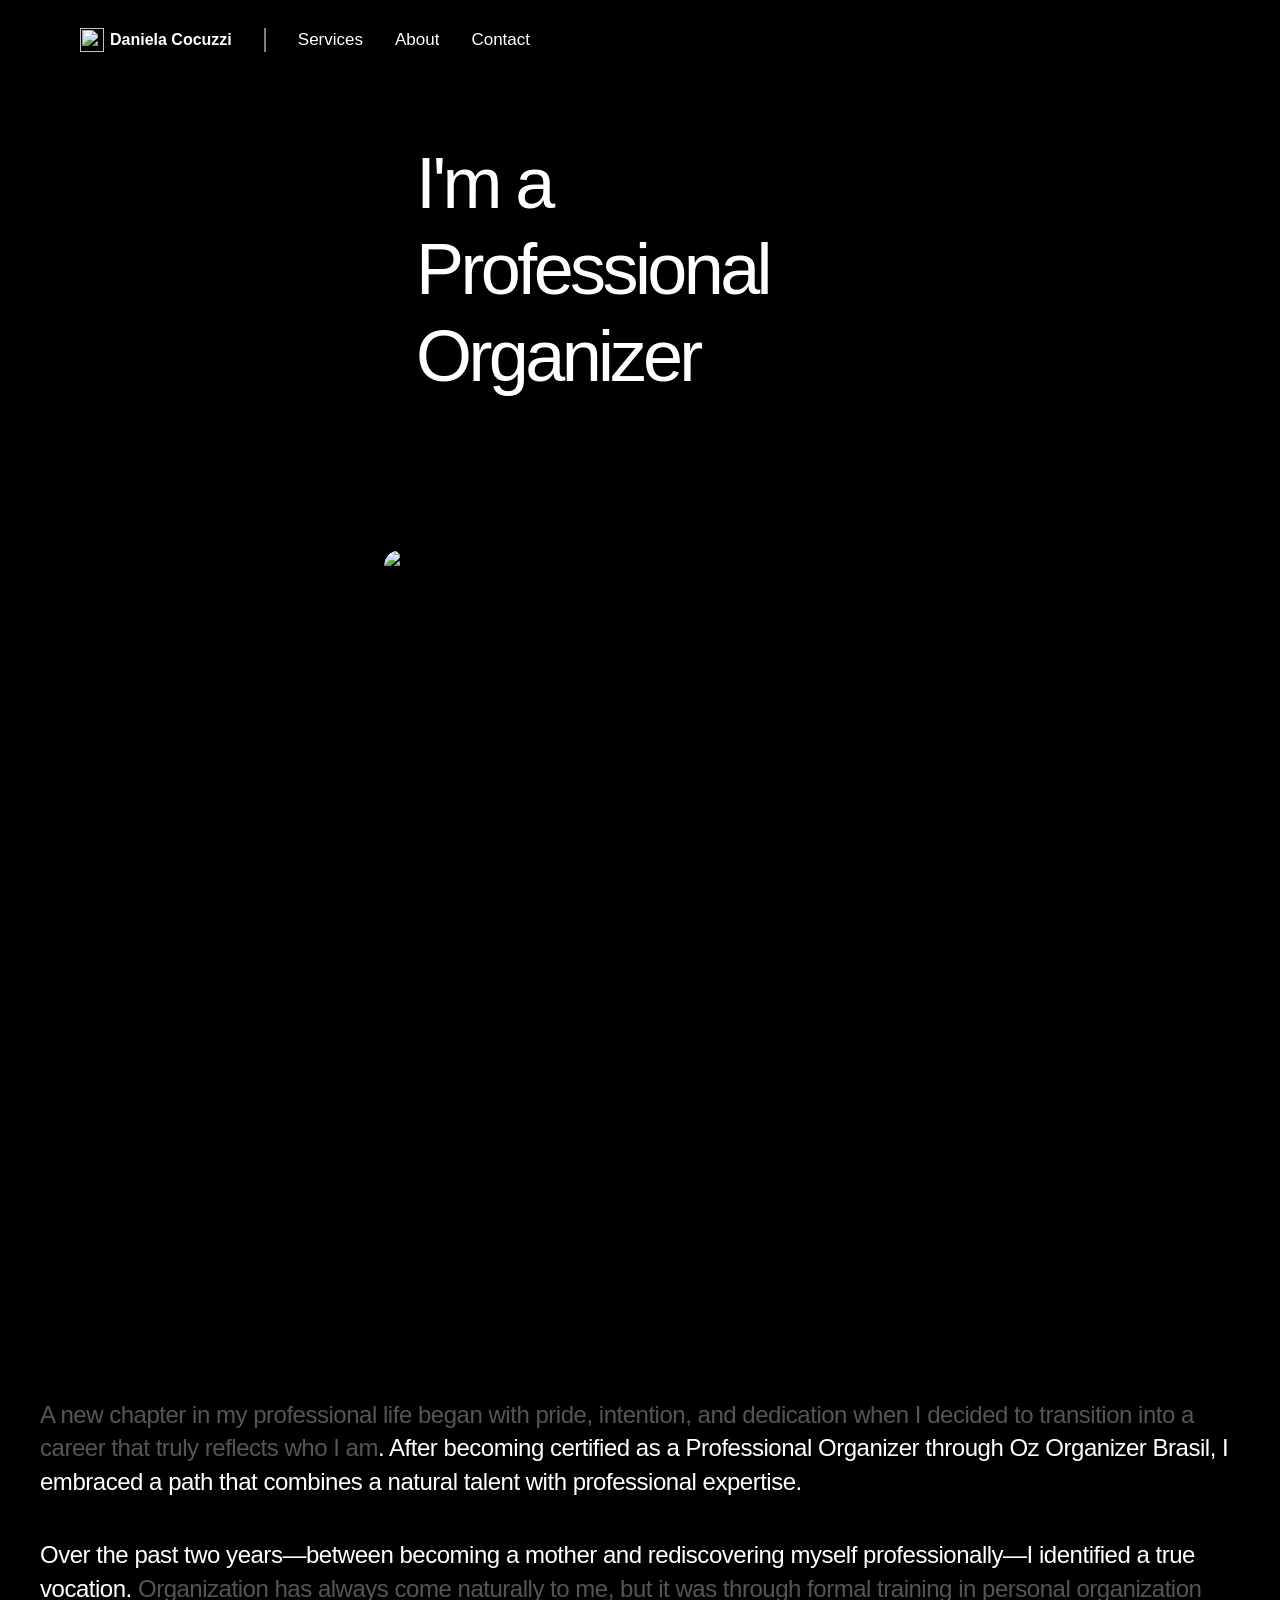
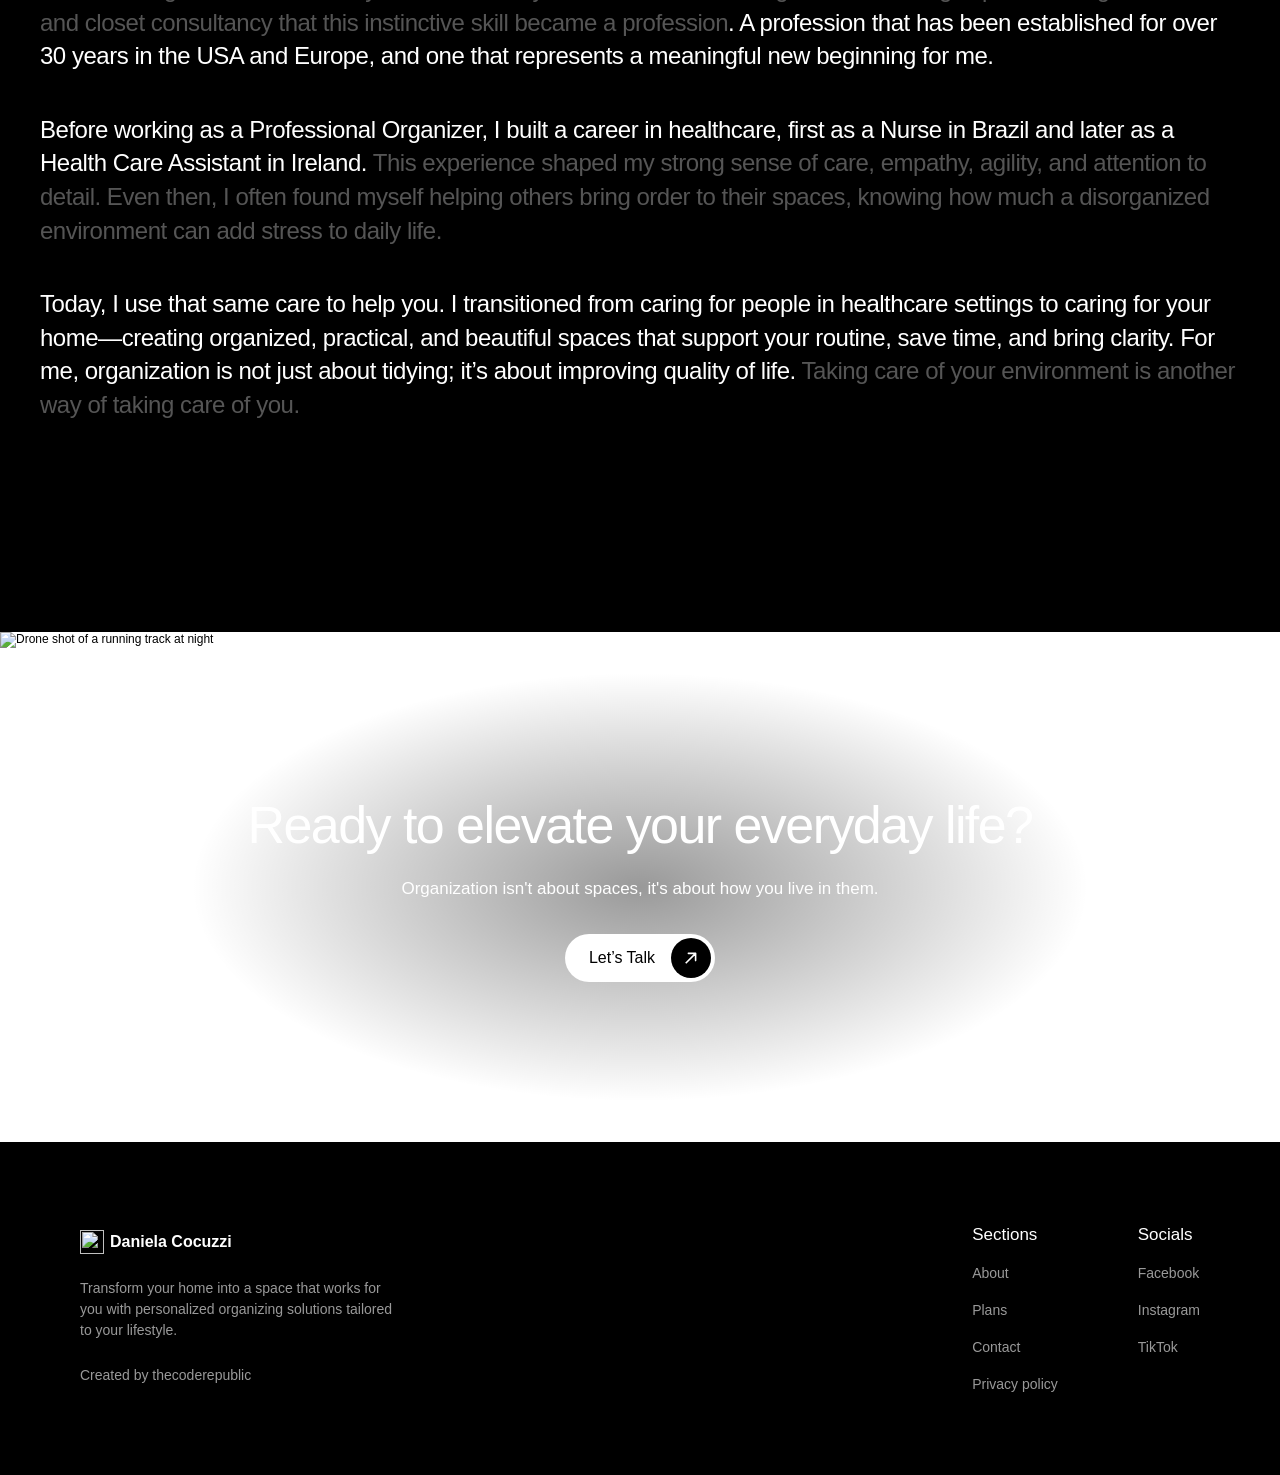
==== about/index.html @ f30c8899 "WIP" ====
<!doctype html> <html lang="en" data-redirect-timezone="1">
<head><!--__gh_pages_base__--><script>(function(){try{var basePath="/";var host=location.hostname||"";if(host.endsWith(".github.io")){var seg=(location.pathname||"/").split("/")[1];if(seg) basePath="/"+seg+"/";}document.write('<base href="'+basePath+'">');}catch(e){}})();</script> <meta charset="utf-8"> <meta name="viewport" content="width=device-width"> <title>Daniela Cocuzzi - Professional Organizer</title> <meta name="description" content="Transform your space with personalized organising solutions that save time, reduce stress, and bring clarity to everywhere."> <meta name="title" content="Daniela Cocuzzi - Professional Organizer"> <meta name="keywords" content="Professional Organizer ireland, Professional Organizer laois, Professional Organizer portlaoise, professional organizer, professional organizer laois, professional organizer portlaoise, home organization, organization, decluttering, Ireland, Laois, Portlaoise, organizing services, Daniela Cocuzzi"> <meta name="author" content="Daniela Cocuzzi"> <link href="https://framerusercontent.com/images/XHJCIulEi1DPwtuMw4fytmniZY.png" rel="icon" media="(prefers-color-scheme: light)"> <link href="https://framerusercontent.com/images/GK7osXrneJSO6wcZlQZoMyOIfWU.webp" rel="icon" media="(prefers-color-scheme: dark)"> <link rel="apple-touch-icon" href="https://framerusercontent.com/images/1cKIRcLvwwD79X4QEQYMfCxR4g.png"> <meta property="og:type" content="website"> <meta property="og:title" content="Daniela Cocuzzi - Professional Organizer"> <meta property="og:description" content="Transform your space with personalized organising solutions that save time, reduce stress, and bring clarity to everywhere."> <meta name="twitter:card" content="summary_large_image"> <meta name="twitter:title" content="Daniela Cocuzzi - Professional Organizer"> <meta name="twitter:description" content="Transform your space with personalized organising solutions that save time, reduce stress, and bring clarity to everywhere."> <style data-framer-font-css>@font-face { font-family: "Inter"; src: url("https://framerusercontent.com/assets/5vvr9Vy74if2I6bQbJvbw7SY1pQ.woff2"); font-display: swap; font-style: normal; font-weight: 400; unicode-range: U+0460-052F, U+1C80-1C88, U+20B4, U+2DE0-2DFF, U+A640-A69F, U+FE2E-FE2F }
@font-face { font-family: "Inter"; src: url("https://framerusercontent.com/assets/EOr0mi4hNtlgWNn9if640EZzXCo.woff2"); font-display: swap; font-style: normal; font-weight: 400; unicode-range: U+0301, U+0400-045F, U+0490-0491, U+04B0-04B1, U+2116 }
@font-face { font-family: "Inter"; src: url("https://framerusercontent.com/assets/Y9k9QrlZAqio88Klkmbd8VoMQc.woff2"); font-display: swap; font-style: normal; font-weight: 400; unicode-range: U+1F00-1FFF }
@font-face { font-family: "Inter"; src: url("https://framerusercontent.com/assets/OYrD2tBIBPvoJXiIHnLoOXnY9M.woff2"); font-display: swap; font-style: normal; font-weight: 400; unicode-range: U+0370-03FF }
@font-face { font-family: "Inter"; src: url("https://framerusercontent.com/assets/JeYwfuaPfZHQhEG8U5gtPDZ7WQ.woff2"); font-display: swap; font-style: normal; font-weight: 400; unicode-range: U+0100-024F, U+0259, U+1E00-1EFF, U+2020, U+20A0-20AB, U+20AD-20CF, U+2113, U+2C60-2C7F, U+A720-A7FF }
@font-face { font-family: "Inter"; src: url("https://framerusercontent.com/assets/GrgcKwrN6d3Uz8EwcLHZxwEfC4.woff2"); font-display: swap; font-style: normal; font-weight: 400; unicode-range: U+0000-00FF, U+0131, U+0152-0153, U+02BB-02BC, U+02C6, U+02DA, U+02DC, U+2000-206F, U+2070, U+2074-207E, U+2080-208E, U+20AC, U+2122, U+2191, U+2193, U+2212, U+2215, U+FEFF, U+FFFD }
@font-face { font-family: "Inter"; src: url("https://framerusercontent.com/assets/b6Y37FthZeALduNqHicBT6FutY.woff2"); font-display: swap; font-style: normal; font-weight: 400; unicode-range: U+0102-0103, U+0110-0111, U+0128-0129, U+0168-0169, U+01A0-01A1, U+01AF-01B0, U+1EA0-1EF9, U+20AB }
@font-face { font-family: "Inter Variable"; src: url("https://framerusercontent.com/assets/mYcqTSergLb16PdbJJQMl9ebYm4.woff2"); font-display: swap; font-style: normal; font-weight: 400; unicode-range: U+0460-052F, U+1C80-1C88, U+20B4, U+2DE0-2DFF, U+A640-A69F, U+FE2E-FE2F }
@font-face { font-family: "Inter Variable"; src: url("https://framerusercontent.com/assets/ZRl8AlxwsX1m7xS1eJCiSPbztg.woff2"); font-display: swap; font-style: normal; font-weight: 400; unicode-range: U+0301, U+0400-045F, U+0490-0491, U+04B0-04B1, U+2116 }
@font-face { font-family: "Inter Variable"; src: url("https://framerusercontent.com/assets/nhSQpBRqFmXNUBY2p5SENQ8NplQ.woff2"); font-display: swap; font-style: normal; font-weight: 400; unicode-range: U+1F00-1FFF }
@font-face { font-family: "Inter Variable"; src: url("https://framerusercontent.com/assets/DYHjxG0qXjopUuruoacfl5SA.woff2"); font-display: swap; font-style: normal; font-weight: 400; unicode-range: U+0370-03FF }
@font-face { font-family: "Inter Variable"; src: url("https://framerusercontent.com/assets/s7NH6sl7w4NU984r5hcmo1tPSYo.woff2"); font-display: swap; font-style: normal; font-weight: 400; unicode-range: U+0100-024F, U+0259, U+1E00-1EFF, U+2020, U+20A0-20AB, U+20AD-20CF, U+2113, U+2C60-2C7F, U+A720-A7FF }
@font-face { font-family: "Inter Variable"; src: url("https://framerusercontent.com/assets/7lw0VWkeXrGYJT05oB3DsFy8BaY.woff2"); font-display: swap; font-style: normal; font-weight: 400; unicode-range: U+0000-00FF, U+0131, U+0152-0153, U+02BB-02BC, U+02C6, U+02DA, U+02DC, U+2000-206F, U+2070, U+2074-207E, U+2080-208E, U+20AC, U+2122, U+2191, U+2193, U+2212, U+2215, U+FEFF, U+FFFD }
@font-face { font-family: "Inter Variable"; src: url("https://framerusercontent.com/assets/wx5nfqEgOXnxuFaxB0Mn9OhmcZA.woff2"); font-display: swap; font-style: normal; font-weight: 400; unicode-range: U+0102-0103, U+0110-0111, U+0128-0129, U+0168-0169, U+01A0-01A1, U+01AF-01B0, U+1EA0-1EF9, U+20AB }
@font-face { font-family: "Inter"; src: url("https://framerusercontent.com/assets/vQyevYAyHtARFwPqUzQGpnDs.woff2"); font-display: swap; font-style: normal; font-weight: 400; unicode-range: U+0000-00FF, U+0131, U+0152-0153, U+02BB-02BC, U+02C6, U+02DA, U+02DC, U+2000-206F, U+2074, U+20AC, U+2122, U+2191, U+2193, U+2212, U+2215, U+FEFF, U+FFFD }
@font-face { font-family: "Inter"; src: url("https://framerusercontent.com/assets/DpPBYI0sL4fYLgAkX8KXOPVt7c.woff2"); font-display: swap; font-style: normal; font-weight: 700; unicode-range: U+0460-052F, U+1C80-1C88, U+20B4, U+2DE0-2DFF, U+A640-A69F, U+FE2E-FE2F }
@font-face { font-family: "Inter"; src: url("https://framerusercontent.com/assets/4RAEQdEOrcnDkhHiiCbJOw92Lk.woff2"); font-display: swap; font-style: normal; font-weight: 700; unicode-range: U+0301, U+0400-045F, U+0490-0491, U+04B0-04B1, U+2116 }
@font-face { font-family: "Inter"; src: url("https://framerusercontent.com/assets/1K3W8DizY3v4emK8Mb08YHxTbs.woff2"); font-display: swap; font-style: normal; font-weight: 700; unicode-range: U+1F00-1FFF }
@font-face { font-family: "Inter"; src: url("https://framerusercontent.com/assets/tUSCtfYVM1I1IchuyCwz9gDdQ.woff2"); font-display: swap; font-style: normal; font-weight: 700; unicode-range: U+0370-03FF }
@font-face { font-family: "Inter"; src: url("https://framerusercontent.com/assets/VgYFWiwsAC5OYxAycRXXvhze58.woff2"); font-display: swap; font-style: normal; font-weight: 700; unicode-range: U+0100-024F, U+0259, U+1E00-1EFF, U+2020, U+20A0-20AB, U+20AD-20CF, U+2113, U+2C60-2C7F, U+A720-A7FF }
@font-face { font-family: "Inter"; src: url("https://framerusercontent.com/assets/DXD0Q7LSl7HEvDzucnyLnGBHM.woff2"); font-display: swap; font-style: normal; font-weight: 700; unicode-range: U+0000-00FF, U+0131, U+0152-0153, U+02BB-02BC, U+02C6, U+02DA, U+02DC, U+2000-206F, U+2074, U+20AC, U+2122, U+2191, U+2193, U+2212, U+2215, U+FEFF, U+FFFD }
@font-face { font-family: "Inter"; src: url("https://framerusercontent.com/assets/GIryZETIX4IFypco5pYZONKhJIo.woff2"); font-display: swap; font-style: normal; font-weight: 700; unicode-range: U+0102-0103, U+0110-0111, U+0128-0129, U+0168-0169, U+01A0-01A1, U+01AF-01B0, U+1EA0-1EF9, U+20AB }
@font-face { font-family: "Inter"; src: url("https://framerusercontent.com/assets/H89BbHkbHDzlxZzxi8uPzTsp90.woff2"); font-display: swap; font-style: italic; font-weight: 700; unicode-range: U+0460-052F, U+1C80-1C88, U+20B4, U+2DE0-2DFF, U+A640-A69F, U+FE2E-FE2F }
@font-face { font-family: "Inter"; src: url("https://framerusercontent.com/assets/u6gJwDuwB143kpNK1T1MDKDWkMc.woff2"); font-display: swap; font-style: italic; font-weight: 700; unicode-range: U+0301, U+0400-045F, U+0490-0491, U+04B0-04B1, U+2116 }
@font-face { font-family: "Inter"; src: url("https://framerusercontent.com/assets/43sJ6MfOPh1LCJt46OvyDuSbA6o.woff2"); font-display: swap; font-style: italic; font-weight: 700; unicode-range: U+1F00-1FFF }
@font-face { font-family: "Inter"; src: url("https://framerusercontent.com/assets/wccHG0r4gBDAIRhfHiOlq6oEkqw.woff2"); font-display: swap; font-style: italic; font-weight: 700; unicode-range: U+0370-03FF }
@font-face { font-family: "Inter"; src: url("https://framerusercontent.com/assets/WZ367JPwf9bRW6LdTHN8rXgSjw.woff2"); font-display: swap; font-style: italic; font-weight: 700; unicode-range: U+0100-024F, U+0259, U+1E00-1EFF, U+2020, U+20A0-20AB, U+20AD-20CF, U+2113, U+2C60-2C7F, U+A720-A7FF }
@font-face { font-family: "Inter"; src: url("https://framerusercontent.com/assets/QxmhnWTzLtyjIiZcfaLIJ8EFBXU.woff2"); font-display: swap; font-style: italic; font-weight: 700; unicode-range: U+0000-00FF, U+0131, U+0152-0153, U+02BB-02BC, U+02C6, U+02DA, U+02DC, U+2000-206F, U+2074, U+20AC, U+2122, U+2191, U+2193, U+2212, U+2215, U+FEFF, U+FFFD }
@font-face { font-family: "Inter"; src: url("https://framerusercontent.com/assets/2A4Xx7CngadFGlVV4xrO06OBHY.woff2"); font-display: swap; font-style: italic; font-weight: 700; unicode-range: U+0102-0103, U+0110-0111, U+0128-0129, U+0168-0169, U+01A0-01A1, U+01AF-01B0, U+1EA0-1EF9, U+20AB }
@font-face { font-family: "Inter"; src: url("https://framerusercontent.com/assets/CfMzU8w2e7tHgF4T4rATMPuWosA.woff2"); font-display: swap; font-style: italic; font-weight: 400; unicode-range: U+0460-052F, U+1C80-1C88, U+20B4, U+2DE0-2DFF, U+A640-A69F, U+FE2E-FE2F }
@font-face { font-family: "Inter"; src: url("https://framerusercontent.com/assets/867QObYax8ANsfX4TGEVU9YiCM.woff2"); font-display: swap; font-style: italic; font-weight: 400; unicode-range: U+0301, U+0400-045F, U+0490-0491, U+04B0-04B1, U+2116 }
@font-face { font-family: "Inter"; src: url("https://framerusercontent.com/assets/Oyn2ZbENFdnW7mt2Lzjk1h9Zb9k.woff2"); font-display: swap; font-style: italic; font-weight: 400; unicode-range: U+1F00-1FFF }
@font-face { font-family: "Inter"; src: url("https://framerusercontent.com/assets/cdAe8hgZ1cMyLu9g005pAW3xMo.woff2"); font-display: swap; font-style: italic; font-weight: 400; unicode-range: U+0370-03FF }
@font-face { font-family: "Inter"; src: url("https://framerusercontent.com/assets/DOfvtmE1UplCq161m6Hj8CSQYg.woff2"); font-display: swap; font-style: italic; font-weight: 400; unicode-range: U+0100-024F, U+0259, U+1E00-1EFF, U+2020, U+20A0-20AB, U+20AD-20CF, U+2113, U+2C60-2C7F, U+A720-A7FF }
@font-face { font-family: "Inter"; src: url("https://framerusercontent.com/assets/vFzuJY0c65av44uhEKB6vyjFMg.woff2"); font-display: swap; font-style: italic; font-weight: 400; unicode-range: U+0000-00FF, U+0131, U+0152-0153, U+02BB-02BC, U+02C6, U+02DA, U+02DC, U+2000-206F, U+2074, U+20AC, U+2122, U+2191, U+2193, U+2212, U+2215, U+FEFF, U+FFFD }
@font-face { font-family: "Inter"; src: url("https://framerusercontent.com/assets/tKtBcDnBMevsEEJKdNGhhkLzYo.woff2"); font-display: swap; font-style: italic; font-weight: 400; unicode-range: U+0102-0103, U+0110-0111, U+0128-0129, U+0168-0169, U+01A0-01A1, U+01AF-01B0, U+1EA0-1EF9, U+20AB }
@font-face { font-family: "Inter"; src: url("https://framerusercontent.com/assets/mkY5Sgyq51ik0AMrSBwhm9DJg.woff2"); font-style: normal; font-weight: 900; unicode-range: U+0460-052F, U+1C80-1C88, U+20B4, U+2DE0-2DFF, U+A640-A69F, U+FE2E-FE2F }
@font-face { font-family: "Inter"; src: url("https://framerusercontent.com/assets/X5hj6qzcHUYv7h1390c8Rhm6550.woff2"); font-style: normal; font-weight: 900; unicode-range: U+0301, U+0400-045F, U+0490-0491, U+04B0-04B1, U+2116 }
@font-face { font-family: "Inter"; src: url("https://framerusercontent.com/assets/gQhNpS3tN86g8RcVKYUUaKt2oMQ.woff2"); font-style: normal; font-weight: 900; unicode-range: U+1F00-1FFF }
@font-face { font-family: "Inter"; src: url("https://framerusercontent.com/assets/cugnVhSraaRyANCaUtI5FV17wk.woff2"); font-style: normal; font-weight: 900; unicode-range: U+0370-03FF }
@font-face { font-family: "Inter"; src: url("https://framerusercontent.com/assets/5HcVoGak8k5agFJSaKa4floXVu0.woff2"); font-style: normal; font-weight: 900; unicode-range: U+0100-024F, U+0259, U+1E00-1EFF, U+2020, U+20A0-20AB, U+20AD-20CF, U+2113, U+2C60-2C7F, U+A720-A7FF }
@font-face { font-family: "Inter"; src: url("https://framerusercontent.com/assets/rZ5DdENNqIdFTIyQQiP5isO7M.woff2"); font-style: normal; font-weight: 900; unicode-range: U+0000-00FF, U+0131, U+0152-0153, U+02BB-02BC, U+02C6, U+02DA, U+02DC, U+2000-206F, U+2070, U+2074-207E, U+2080-208E, U+20AC, U+2122, U+2191, U+2193, U+2212, U+2215, U+FEFF, U+FFFD }
@font-face { font-family: "Inter"; src: url("https://framerusercontent.com/assets/P2Bw01CtL0b9wqygO0sSVogWbo.woff2"); font-style: normal; font-weight: 900; unicode-range: U+0102-0103, U+0110-0111, U+0128-0129, U+0168-0169, U+01A0-01A1, U+01AF-01B0, U+1EA0-1EF9, U+20AB }
@font-face { font-family: "Inter"; src: url("https://framerusercontent.com/assets/05KsVHGDmqXSBXM4yRZ65P8i0s.woff2"); font-style: italic; font-weight: 900; unicode-range: U+0460-052F, U+1C80-1C88, U+20B4, U+2DE0-2DFF, U+A640-A69F, U+FE2E-FE2F }
@font-face { font-family: "Inter"; src: url("https://framerusercontent.com/assets/ky8ovPukK4dJ1Pxq74qGhOqCYI.woff2"); font-style: italic; font-weight: 900; unicode-range: U+0301, U+0400-045F, U+0490-0491, U+04B0-04B1, U+2116 }
@font-face { font-family: "Inter"; src: url("https://framerusercontent.com/assets/vvNSqIj42qeQ2bvCRBIWKHscrc.woff2"); font-style: italic; font-weight: 900; unicode-range: U+1F00-1FFF }
@font-face { font-family: "Inter"; src: url("https://framerusercontent.com/assets/3ZmXbBKToJifDV9gwcifVd1tEY.woff2"); font-style: italic; font-weight: 900; unicode-range: U+0370-03FF }
@font-face { font-family: "Inter"; src: url("https://framerusercontent.com/assets/FNfhX3dt4ChuLJq2PwdlxHO7PU.woff2"); font-style: italic; font-weight: 900; unicode-range: U+0100-024F, U+0259, U+1E00-1EFF, U+2020, U+20A0-20AB, U+20AD-20CF, U+2113, U+2C60-2C7F, U+A720-A7FF }
@font-face { font-family: "Inter"; src: url("https://framerusercontent.com/assets/gcnfba68tfm7qAyrWRCf9r34jg.woff2"); font-style: italic; font-weight: 900; unicode-range: U+0000-00FF, U+0131, U+0152-0153, U+02BB-02BC, U+02C6, U+02DA, U+02DC, U+2000-206F, U+2070, U+2074-207E, U+2080-208E, U+20AC, U+2122, U+2191, U+2193, U+2212, U+2215, U+FEFF, U+FFFD }
@font-face { font-family: "Inter"; src: url("https://framerusercontent.com/assets/efTfQcBJ53kM2pB1hezSZ3RDUFs.woff2"); font-style: italic; font-weight: 900; unicode-range: U+0102-0103, U+0110-0111, U+0128-0129, U+0168-0169, U+01A0-01A1, U+01AF-01B0, U+1EA0-1EF9, U+20AB }
@font-face { font-family: "Inter"; src: url("https://framerusercontent.com/assets/ia3uin3hQWqDrVloC1zEtYHWw.woff2"); font-display: swap; font-style: italic; font-weight: 700; unicode-range: U+0000-00FF, U+0131, U+0152-0153, U+02BB-02BC, U+02C6, U+02DA, U+02DC, U+2000-206F, U+2070, U+2074-207E, U+2080-208E, U+20AC, U+2122, U+2191, U+2193, U+2212, U+2215, U+FEFF, U+FFFD }
@font-face { font-family: "Inter"; src: url("https://framerusercontent.com/assets/syRNPWzAMIrcJ3wIlPIP43KjQs.woff2"); font-display: swap; font-style: normal; font-weight: 700; unicode-range: U+0000-00FF, U+0131, U+0152-0153, U+02BB-02BC, U+02C6, U+02DA, U+02DC, U+2000-206F, U+2070, U+2074-207E, U+2080-208E, U+20AC, U+2122, U+2191, U+2193, U+2212, U+2215, U+FEFF, U+FFFD }
@font-face { font-family: "Inter"; src: url("https://framerusercontent.com/assets/pKRFNWFoZl77qYCAIp84lN1h944.woff2"); font-display: swap; font-style: italic; font-weight: 400; unicode-range: U+0000-00FF, U+0131, U+0152-0153, U+02BB-02BC, U+02C6, U+02DA, U+02DC, U+2000-206F, U+2070, U+2074-207E, U+2080-208E, U+20AC, U+2122, U+2191, U+2193, U+2212, U+2215, U+FEFF, U+FFFD }
@font-face { font-family: "Inter"; src: url("https://framerusercontent.com/assets/5A3Ce6C9YYmCjpQx9M4inSaKU.woff2"); font-display: swap; font-style: normal; font-weight: 500; unicode-range: U+0460-052F, U+1C80-1C88, U+20B4, U+2DE0-2DFF, U+A640-A69F, U+FE2E-FE2F }
@font-face { font-family: "Inter"; src: url("https://framerusercontent.com/assets/Qx95Xyt0Ka3SGhinnbXIGpEIyP4.woff2"); font-display: swap; font-style: normal; font-weight: 500; unicode-range: U+0301, U+0400-045F, U+0490-0491, U+04B0-04B1, U+2116 }
@font-face { font-family: "Inter"; src: url("https://framerusercontent.com/assets/6mJuEAguuIuMog10gGvH5d3cl8.woff2"); font-display: swap; font-style: normal; font-weight: 500; unicode-range: U+1F00-1FFF }
@font-face { font-family: "Inter"; src: url("https://framerusercontent.com/assets/xYYWaj7wCU5zSQH0eXvSaS19wo.woff2"); font-display: swap; font-style: normal; font-weight: 500; unicode-range: U+0370-03FF }
@font-face { font-family: "Inter"; src: url("https://framerusercontent.com/assets/otTaNuNpVK4RbdlT7zDDdKvQBA.woff2"); font-display: swap; font-style: normal; font-weight: 500; unicode-range: U+0100-024F, U+0259, U+1E00-1EFF, U+2020, U+20A0-20AB, U+20AD-20CF, U+2113, U+2C60-2C7F, U+A720-A7FF }
@font-face { font-family: "Inter"; src: url("https://framerusercontent.com/assets/UjlFhCnUjxhNfep4oYBPqnEssyo.woff2"); font-display: swap; font-style: normal; font-weight: 500; unicode-range: U+0000-00FF, U+0131, U+0152-0153, U+02BB-02BC, U+02C6, U+02DA, U+02DC, U+2000-206F, U+2070, U+2074-207E, U+2080-208E, U+20AC, U+2122, U+2191, U+2193, U+2212, U+2215, U+FEFF, U+FFFD }
@font-face { font-family: "Inter"; src: url("https://framerusercontent.com/assets/DolVirEGb34pEXEp8t8FQBSK4.woff2"); font-display: swap; font-style: normal; font-weight: 500; unicode-range: U+0102-0103, U+0110-0111, U+0128-0129, U+0168-0169, U+01A0-01A1, U+01AF-01B0, U+1EA0-1EF9, U+20AB }
@font-face { font-family: "Inter"; src: url("https://framerusercontent.com/assets/hyOgCu0Xnghbimh0pE8QTvtt2AU.woff2"); font-display: swap; font-style: normal; font-weight: 600; unicode-range: U+0460-052F, U+1C80-1C88, U+20B4, U+2DE0-2DFF, U+A640-A69F, U+FE2E-FE2F }
@font-face { font-family: "Inter"; src: url("https://framerusercontent.com/assets/NeGmSOXrPBfEFIy5YZeHq17LEDA.woff2"); font-display: swap; font-style: normal; font-weight: 600; unicode-range: U+0301, U+0400-045F, U+0490-0491, U+04B0-04B1, U+2116 }
@font-face { font-family: "Inter"; src: url("https://framerusercontent.com/assets/oYaAX5himiTPYuN8vLWnqBbfD2s.woff2"); font-display: swap; font-style: normal; font-weight: 600; unicode-range: U+1F00-1FFF }
@font-face { font-family: "Inter"; src: url("https://framerusercontent.com/assets/lEJLP4R0yuCaMCjSXYHtJw72M.woff2"); font-display: swap; font-style: normal; font-weight: 600; unicode-range: U+0370-03FF }
@font-face { font-family: "Inter"; src: url("https://framerusercontent.com/assets/cRJyLNuTJR5jbyKzGi33wU9cqIQ.woff2"); font-display: swap; font-style: normal; font-weight: 600; unicode-range: U+0100-024F, U+0259, U+1E00-1EFF, U+2020, U+20A0-20AB, U+20AD-20CF, U+2113, U+2C60-2C7F, U+A720-A7FF }
@font-face { font-family: "Inter"; src: url("https://framerusercontent.com/assets/yDtI2UI8XcEg1W2je9XPN3Noo.woff2"); font-display: swap; font-style: normal; font-weight: 600; unicode-range: U+0000-00FF, U+0131, U+0152-0153, U+02BB-02BC, U+02C6, U+02DA, U+02DC, U+2000-206F, U+2070, U+2074-207E, U+2080-208E, U+20AC, U+2122, U+2191, U+2193, U+2212, U+2215, U+FEFF, U+FFFD }
@font-face { font-family: "Inter"; src: url("https://framerusercontent.com/assets/A0Wcc7NgXMjUuFdquHDrIZpzZw0.woff2"); font-display: swap; font-style: normal; font-weight: 600; unicode-range: U+0102-0103, U+0110-0111, U+0128-0129, U+0168-0169, U+01A0-01A1, U+01AF-01B0, U+1EA0-1EF9, U+20AB }
@font-face { font-family: "Manrope"; src: url("https://framerusercontent.com/third-party-assets/fontshare/wf/BNWG6MUI4RTC6WEND2VPDH4MHMIVU3XZ/R5YXY5FMVG6PXU36GNEEA24MIPMEPGSM/CIM4KQCLZSMMLWPVH25IDDSTY4ENPHEY.woff2"); font-display: swap; font-style: normal; font-weight: 500 }
@font-face { font-family: "Manrope"; src: url("https://framerusercontent.com/third-party-assets/fontshare/wf/NGBUP45ES3F7RD5XGKPEDJ6QEPO4TMOK/EXDVWJ2EDDVVV65UENMX33EDDYBX6OF7/6P4FPMFQH7CCC7RZ4UU4NKSGJ2RLF7V5.woff2"); font-display: swap; font-style: normal; font-weight: 700 }
@font-face { font-family: "Manrope"; src: url("https://framerusercontent.com/third-party-assets/fontshare/wf/2TYFCBHUANEXS6QGR5EQDUNAFH6LSWM3/AYNOU3VEA4LRTDNKJQUFNVNUTYSGOUOP/UXO4O7K2G3HI3D2VKD7UXVJVJD26P4BQ.woff2"); font-display: swap; font-style: normal; font-weight: 400 }
@font-face { font-family: "Manrope"; src: url("https://framerusercontent.com/third-party-assets/fontshare/wf/7EWHG4AMROQSXDCQTDPGBVASATB7CED2/TJSQTK5FHJ2MYKML5IXF2G6YTGFJLTYL/K4ZMLVLHYIFVTTTWGVOTVGOFUUX7NVGI.woff2"); font-display: swap; font-style: normal; font-weight: 800 }
@font-face { font-family: "Inter Placeholder"; src: local("Arial"); ascent-override: 89.79%; descent-override: 22.36%; line-gap-override: 0.00%; size-adjust: 107.89% }
@font-face { font-family: "Inter Variable Placeholder"; src: local("Arial"); ascent-override: 89.79%; descent-override: 22.36%; line-gap-override: 0.00%; size-adjust: 107.89% }
@font-face { font-family: "Manrope Placeholder"; src: local("Arial"); ascent-override: 102.74%; descent-override: 28.91%; line-gap-override: 0.00%; size-adjust: 103.76% }</style> <meta name="robots" content="max-image-preview:large"><style data-framer-breakpoint-css>@media(min-width: 1200px){.hidden-138mkd8{display:none!important}}@media(min-width: 810px) and (max-width: 1199.98px){.hidden-16x3n00{display:none!important}}@media(max-width: 809.98px){.hidden-z47vkw{display:none!important}}@media(min-width: 1200px){.hidden-94f9rm{display:none!important}}@media(min-width: 810px) and (max-width: 1199.98px){.hidden-1jv7l7{display:none!important}}@media(max-width: 809.98px){.hidden-27sq88{display:none!important}}</style><style data-framer-css-ssr-minified data-framer-components="framer-lib-cursors-host framer-hb44H PropertyOverrides framer-otS2k framer-XfUhw framer-lib-combinedCSSRules framer-kv07m framer-jY9uh framer-oyYau framer-uNXtF framer-crWZP framer-W4wye">html,body,#main{box-sizing:border-box;margin:0;padding:0}:root{-webkit-font-smoothing:antialiased;-moz-osx-font-smoothing:grayscale}*{box-sizing:border-box;-webkit-font-smoothing:inherit}h1,h2,h3,h4,h5,h6,p,figure{margin:0}body,input,textarea,select,button{font-family:sans-serif;font-size:12px}body{--token-1b7bb1c4-3a89-4ec2-aee2-16abaf604d08:#000;--token-28d21c18-0fa7-4a39-8727-636fc79ae338:#fff;--token-03d2718c-248b-43d7-860c-d67347de1e95:#ffffff80;--token-78c32a06-e9cd-45ab-b290-77996ca02b6d:#ffffff26;--token-bfbbf012-d3b7-4f22-a08b-2c9f0c1c5b80:#999;--token-96b2b273-006d-4dd2-8d16-427f13d19d4a:#e1e1e1;--token-845110a2-2c36-43c0-8456-c6dfa74587c5:#ffffff40;--token-356fc046-e6c8-4e69-a8b7-63514005dec6:#555;--token-c773fe8d-8aed-4719-9dcd-b57e1bc84fdb:#f2f2f2;--token-41bb20e6-f0c5-43ce-8d75-6ac4cc577291:#2e2e2e80;--token-ad96cd96-c832-459f-bb48-2ba796f3179b:#f5b614;--token-3e79c340-c813-4e84-a0c9-67bc24ce83d8:#0000;--token-7dc26af5-41f9-4e3f-a0f8-8db0ae6711a1:#0006;--token-12207094-d195-4004-8642-0ceae807e270:#888}@supports (z-index:calc(infinity)){#__framer-badge-container{--infinity:infinity}}#__framer-badge-container{pointer-events:none;width:100%;z-index:calc(var(--infinity,2147480000));justify-content:flex-end;padding:20px;display:flex;position:fixed;bottom:0}@supports (background:-webkit-named-image(i)) and (not (grid-template-rows:subgrid)){body{--framer-will-change-override:transform}}@supports (background:-webkit-named-image(i)) and (not (position-area:top right)){body{--framer-will-change-filter-override:filter}}[data-framer-component-type=Text] div div span,[data-framer-component-type=Text] a div span,[data-framer-component-type=Text] span span span,[data-framer-component-type=Text] p span span,[data-framer-component-type=Text] h1 span span,[data-framer-component-type=Text] h2 span span,[data-framer-component-type=Text] h3 span span,[data-framer-component-type=Text] h4 span span,[data-framer-component-type=Text] h5 span span,[data-framer-component-type=Text] h6 span span,[data-framer-component-type=Text] a{font-family:var(--font-family);font-style:var(--font-style);font-weight:min(calc(var(--framer-font-weight-increase,0) + var(--font-weight,400)),900);color:var(--text-color);letter-spacing:var(--letter-spacing);font-size:var(--font-size);text-transform:var(--text-transform);--text-decoration:var(--framer-text-decoration-style,solid)var(--framer-text-decoration,none)var(--framer-text-decoration-color,currentcolor)var(--framer-text-decoration-thickness,auto);--text-decoration-skip-ink:var(--framer-text-decoration-skip-ink);--text-underline-offset:var(--framer-text-decoration-offset);line-height:var(--line-height);--font-family:var(--framer-font-family);--font-style:var(--framer-font-style);--font-weight:var(--framer-font-weight);--text-color:var(--framer-text-color);--letter-spacing:var(--framer-letter-spacing);--font-size:var(--framer-font-size);--text-transform:var(--framer-text-transform);--line-height:var(--framer-line-height)}@supports not (color:color(display-p3 1 1 1)){p.framer-text,div.framer-text,h1.framer-text,h2.framer-text,h3.framer-text,h4.framer-text,h5.framer-text,h6.framer-text,li.framer-text,ol.framer-text,ul.framer-text,span.framer-text:not([data-text-fill]){color:var(--framer-blockquote-text-color-rgb,var(--framer-blockquote-text-color,var(--framer-text-color-rgb,var(--framer-text-color,#000))));-webkit-text-stroke-color:var(--framer-text-stroke-color-rgb,var(--framer-text-stroke-color,initial))}mark.framer-text{background-color:var(--framer-blockquote-text-background-color-rgb,var(--framer-blockquote-text-background-color,var(--framer-text-background-color-rgb,var(--framer-text-background-color,initial))))}}@supports not (color:color(display-p3 1 1 1)){code.framer-text,code.framer-text span.framer-text:not([data-text-fill]){color:var(--framer-blockquote-text-color-rgb,var(--framer-blockquote-text-color,var(--framer-code-text-color-rgb,var(--framer-code-text-color,var(--framer-text-color-rgb,var(--framer-text-color,#000))))))}}@supports not (color:color(display-p3 1 1 1)){a.framer-text,span.framer-text[data-nested-link]{color:var(--framer-blockquote-text-color-rgb,var(--framer-blockquote-text-color,var(--framer-link-text-color-rgb,var(--framer-link-text-color,var(--framer-text-color-rgb,var(--framer-text-color,#000))))));background-color:var(--framer-link-text-background-color-rgb,var(--framer-link-text-background-color,initial));-webkit-text-decoration-color:var(--framer-link-text-decoration-color-rgb,var(--framer-link-text-decoration-color,var(--framer-text-decoration-color-rgb,var(--framer-text-decoration-color,currentcolor))));text-decoration-color:var(--framer-link-text-decoration-color-rgb,var(--framer-link-text-decoration-color,var(--framer-text-decoration-color-rgb,var(--framer-text-decoration-color,currentcolor))))}}@supports not (color:color(display-p3 1 1 1)){code.framer-text a.framer-text,code.framer-text a.framer-text span.framer-text:not([data-text-fill]),code.framer-text span.framer-text[data-nested-link],code.framer-text span.framer-text[data-nested-link] span.framer-text:not([data-text-fill]){color:var(--framer-blockquote-text-color-rgb,var(--framer-blockquote-text-color,var(--framer-link-text-color-rgb,var(--framer-link-text-color,var(--framer-code-text-color-rgb,var(--framer-code-text-color,var(--framer-text-color-rgb,var(--framer-text-color,#000))))))))}}@supports not (color:color(display-p3 1 1 1)){a.framer-text:hover,span.framer-text[data-nested-link]:hover{color:var(--framer-link-hover-text-color-rgb,var(--framer-link-hover-text-color,var(--framer-blockquote-text-color-rgb,var(--framer-blockquote-text-color,var(--framer-link-text-color-rgb,var(--framer-link-text-color,var(--framer-text-color-rgb,var(--framer-text-color,#000))))))));background-color:var(--framer-link-hover-text-background-color-rgb,var(--framer-link-hover-text-background-color,var(--framer-link-text-background-color-rgb,var(--framer-link-text-background-color,var(--framer-text-background-color-rgb,var(--framer-text-background-color,initial))))));-webkit-text-decoration-color:var(--framer-link-hover-text-decoration-color-rgb,var(--framer-link-hover-text-decoration-color,var(--framer-link-text-decoration-color-rgb,var(--framer-link-text-decoration-color,var(--framer-text-decoration-color-rgb,var(--framer-text-decoration-color,currentcolor))))));text-decoration-color:var(--framer-link-hover-text-decoration-color-rgb,var(--framer-link-hover-text-decoration-color,var(--framer-link-text-decoration-color-rgb,var(--framer-link-text-decoration-color,var(--framer-text-decoration-color-rgb,var(--framer-text-decoration-color,currentcolor))))))}}@supports not (color:color(display-p3 1 1 1)){code.framer-text a.framer-text:hover,code.framer-text span.framer-text[data-nested-link]:hover{color:var(--framer-link-hover-text-color-rgb,var(--framer-link-hover-text-color,var(--framer-blockquote-text-color-rgb,var(--framer-blockquote-text-color,var(--framer-link-text-color-rgb,var(--framer-link-text-color,var(--framer-code-text-color-rgb,var(--framer-code-text-color,var(--framer-text-color-rgb,var(--framer-text-color,#000))))))))))}}@supports not (color:color(display-p3 1 1 1)){a.framer-text[data-framer-page-link-current],span.framer-text[data-framer-page-link-current]{color:var(--framer-link-current-text-color-rgb,var(--framer-link-current-text-color,var(--framer-link-text-color-rgb,var(--framer-link-text-color,var(--framer-text-color-rgb,var(--framer-text-color,#000))))));background-color:var(--framer-link-current-text-background-color-rgb,var(--framer-link-current-text-background-color,var(--framer-link-text-background-color-rgb,var(--framer-link-text-background-color,var(--framer-text-background-color-rgb,var(--framer-text-background-color,initial))))));-webkit-text-decoration-color:var(--framer-link-current-text-decoration-color-rgb,var(--framer-link-current-text-decoration-color,var(--framer-link-text-decoration-color-rgb,var(--framer-link-text-decoration-color,var(--framer-text-decoration-color-rgb,var(--framer-text-decoration-color,currentcolor))))));text-decoration-color:var(--framer-link-current-text-decoration-color-rgb,var(--framer-link-current-text-decoration-color,var(--framer-link-text-decoration-color-rgb,var(--framer-link-text-decoration-color,var(--framer-text-decoration-color-rgb,var(--framer-text-decoration-color,currentcolor))))))}}@supports not (color:color(display-p3 1 1 1)){code.framer-text a.framer-text[data-framer-page-link-current],code.framer-text a.framer-text[data-framer-page-link-current] span.framer-text:not([data-text-fill]),code.framer-text span.framer-text[data-framer-page-link-current],code.framer-text span.framer-text[data-framer-page-link-current] span.framer-text:not([data-text-fill]){color:var(--framer-link-current-text-color-rgb,var(--framer-link-current-text-color,var(--framer-link-text-color-rgb,var(--framer-link-text-color,var(--framer-code-text-color-rgb,var(--framer-code-text-color,var(--framer-text-color-rgb,var(--framer-text-color,#000))))))));background-color:var(--framer-link-current-text-background-color-rgb,var(--framer-link-current-text-background-color,var(--framer-link-text-background-color-rgb,var(--framer-link-text-background-color,var(--framer-text-background-color-rgb,var(--framer-text-background-color,initial))))))}}@supports not (color:color(display-p3 1 1 1)){a.framer-text[data-framer-page-link-current]:hover,span.framer-text[data-framer-page-link-current]:hover{color:var(--framer-link-hover-text-color-rgb,var(--framer-link-hover-text-color,var(--framer-link-current-text-color-rgb,var(--framer-link-current-text-color,var(--framer-link-text-color-rgb,var(--framer-link-text-color,var(--framer-code-text-color-rgb,var(--framer-code-text-color,var(--framer-text-color-rgb,var(--framer-text-color,#000))))))))));background-color:var(--framer-link-hover-text-background-color-rgb,var(--framer-link-hover-text-background-color,var(--framer-link-current-text-background-color-rgb,var(--framer-link-current-text-background-color,var(--framer-link-text-background-color-rgb,var(--framer-link-text-background-color,initial))))));-webkit-text-decoration-color:var(--framer-link-hover-text-decoration-color-rgb,var(--framer-link-hover-text-decoration-color,var(--framer-link-current-text-decoration-color-rgb,var(--framer-link-current-text-decoration-color,var(--framer-link-text-decoration-color-rgb,var(--framer-link-text-decoration-color,var(--framer-text-decoration-color-rgb,var(--framer-text-decoration-color,currentcolor))))))));text-decoration-color:var(--framer-link-hover-text-decoration-color-rgb,var(--framer-link-hover-text-decoration-color,var(--framer-link-current-text-decoration-color-rgb,var(--framer-link-current-text-decoration-color,var(--framer-link-text-decoration-color-rgb,var(--framer-link-text-decoration-color,var(--framer-text-decoration-color-rgb,var(--framer-text-decoration-color,currentcolor))))))))}}@supports not (color:color(display-p3 1 1 1)){code.framer-text a.framer-text[data-framer-page-link-current]:hover,code.framer-text a.framer-text[data-framer-page-link-current]:hover span.framer-text:not([data-text-fill]),code.framer-text span.framer-text[data-framer-page-link-current]:hover,code.framer-text span.framer-text[data-framer-page-link-current]:hover span.framer-text:not([data-text-fill]){color:var(--framer-link-hover-text-color-rgb,var(--framer-link-hover-text-color,var(--framer-link-current-text-color-rgb,var(--framer-link-current-text-color,var(--framer-link-text-color-rgb,var(--framer-link-text-color,var(--framer-code-text-color-rgb,var(--framer-code-text-color,var(--framer-text-color-rgb,var(--framer-text-color,#000))))))))));background-color:var(--framer-link-hover-text-background-color-rgb,var(--framer-link-hover-text-background-color,var(--framer-link-current-text-background-color-rgb,var(--framer-link-current-text-background-color,var(--framer-link-text-background-color-rgb,var(--framer-link-text-background-color,initial))))))}}@supports not (aspect-ratio:1){.framer-text-module:not([data-width=fit])[style*=aspect-ratio]{position:relative}.framer-text-module:not([data-width=fit])[style*=aspect-ratio]:before{content:"";padding-bottom:calc(100%/calc(var(--aspect-ratio)));display:block}.framer-text-module[data-width=fill]>:first-child,.framer-text-module:not([data-width=fit])[style*=aspect-ratio]>:first-child{height:100%;position:absolute;top:0;left:0}}@supports not (overflow:clip){:root{--overflow-clip-fallback:hidden}}@supports (background:-webkit-named-image(i)) and (not (contain-intrinsic-size:inherit)){div.framer-text,p.framer-text,h1.framer-text,h2.framer-text,h3.framer-text,h4.framer-text,h5.framer-text,h6.framer-text,ol.framer-text,ul.framer-text,li.framer-text,blockquote.framer-text,.framer-text.framer-image{display:var(--text-truncation-display-inline-for-safari-16,revert)}div.framer-text:after,p.framer-text:after,h1.framer-text:after,h2.framer-text:after,h3.framer-text:after,h4.framer-text:after,h5.framer-text:after,h6.framer-text:after,ol.framer-text:after,ul.framer-text:after,li.framer-text:after,blockquote.framer-text:after,.framer-text.framer-image:after{content:var(--text-truncation-line-break-for-safari-16);white-space:pre}.framer-text.framer-text-module,.framer-text.framer-table-wrapper{display:var(--text-truncation-display-none-for-safari-16,revert)}p.framer-text[data-text-fill]{display:var(--text-truncation-display-inline-for-safari-16,inline-block)}}@supports (corner-shape:superellipse(2)){:root{--one-if-corner-shape-supported:1}}.framer-cursor-none,.framer-cursor-none *{cursor:none!important}.framer-pointer-events-none,.framer-pointer-events-none *{pointer-events:none!important}@supports (aspect-ratio:1){body{--framer-aspect-ratio-supported:auto}}.framer-hb44H.framer-pstod0,.framer-hb44H .framer-pstod0{display:block}.framer-hb44H.framer-94f9rm{background-color:var(--token-28d21c18-0fa7-4a39-8727-636fc79ae338,#fff);flex-flow:column;place-content:center flex-start;align-items:center;gap:0;width:100%;height:min-content;padding:0;display:flex;position:relative;overflow:visible}.framer-hb44H .framer-3tx3ig-container{z-index:10;flex:none;order:-1000;width:100%;height:auto;position:absolute;top:0;left:50%}.framer-hb44H .framer-1eyqt4n{background:0 0;flex-grow:1;width:0;height:0;margin:0;position:relative}.framer-hb44H .framer-1p6eikw-container{flex:none;order:1002;width:100%;height:auto;position:relative}.framer-hb44H .framer-19euv9h-container{flex:none;order:1003;width:auto;height:auto;position:relative}[data-layout-template=true]>#overlay{margin-bottom:0}@media (max-width:809.98px){.framer-hb44H .framer-3tx3ig-container{position:var(--framer-canvas-fixed-position,fixed)}}.ssr-variant{display:contents}@supports (aspect-ratio:1){body{--framer-aspect-ratio-supported:auto}}.framer-otS2k.framer-1knscs0,.framer-otS2k .framer-1knscs0{display:block}.framer-otS2k.framer-16hz954{flex-flow:row;place-content:center;align-items:center;gap:10px;width:1200px;height:min-content;padding:20px 40px;display:flex;position:relative;overflow:hidden}.framer-otS2k .framer-19ydayd{flex-flow:row;flex:1 0 0;place-content:center;align-items:center;gap:32px;width:1px;max-width:1120px;height:min-content;padding:0;display:flex;position:relative;overflow:hidden}.framer-otS2k .framer-1equhyp{flex-flow:row;flex:1 0 0;place-content:center flex-start;align-items:center;gap:32px;width:1px;height:min-content;padding:0;display:flex;position:relative;overflow:hidden}.framer-otS2k .framer-gjias9{flex-flow:row;flex:none;place-content:center;align-items:center;gap:10px;width:min-content;height:min-content;padding:0;display:flex;position:relative;overflow:visible}.framer-otS2k .framer-y8dxkh-container,.framer-otS2k .framer-9nm0ka-container,.framer-otS2k .framer-17kpicg-container,.framer-otS2k .framer-14nvl4n-container{flex:none;width:auto;height:auto;position:relative}.framer-otS2k .framer-3h6ajo{cursor:pointer;flex:none;width:32px;height:32px;position:relative;overflow:hidden}.framer-otS2k .framer-1cu41wy{will-change:var(--framer-will-change-override,transform);flex:none;width:16px;height:2px;position:absolute;bottom:10px;left:5px;overflow:hidden}.framer-otS2k .framer-3tw0s9{will-change:var(--framer-will-change-override,transform);flex:none;width:22px;height:2px;position:absolute;top:10px;left:calc(50% - 11px);overflow:hidden}.framer-otS2k .framer-znydzo{flex:none;width:2px;height:24px;position:relative;overflow:hidden}.framer-otS2k .framer-mpwq99{flex-flow:row;flex:none;place-content:center;align-items:center;gap:32px;width:min-content;height:min-content;padding:0;display:flex;position:relative;overflow:hidden}.framer-otS2k.framer-v-54y113.framer-16hz954{width:810px;padding:20px 32px}.framer-otS2k.framer-v-17y3ql1.framer-16hz954{align-content:flex-start;align-items:flex-start;width:390px;max-height:72px;padding:20px}.framer-otS2k.framer-v-17y3ql1 .framer-19ydayd,.framer-otS2k.framer-v-1w47l3a .framer-19ydayd,.framer-otS2k.framer-v-8f139u .framer-19ydayd,.framer-otS2k.framer-v-glxyac .framer-19ydayd{flex-direction:column}.framer-otS2k.framer-v-17y3ql1 .framer-1equhyp,.framer-otS2k.framer-v-1w47l3a .framer-1equhyp,.framer-otS2k.framer-v-8f139u .framer-1equhyp,.framer-otS2k.framer-v-glxyac .framer-1equhyp{flex-direction:column;flex:none;gap:20px;width:100%}.framer-otS2k.framer-v-17y3ql1 .framer-gjias9,.framer-otS2k.framer-v-1w47l3a .framer-gjias9,.framer-otS2k.framer-v-8f139u .framer-gjias9,.framer-otS2k.framer-v-glxyac .framer-gjias9{gap:unset;justify-content:space-between;width:100%}.framer-otS2k.framer-v-1w47l3a.framer-16hz954,.framer-otS2k.framer-v-glxyac.framer-16hz954{align-content:flex-start;align-items:flex-start;width:390px;padding:20px 20px 40px;overflow:visible}.framer-otS2k.framer-v-1w47l3a .framer-1cu41wy,.framer-otS2k.framer-v-glxyac .framer-1cu41wy{width:22px;bottom:15px}.framer-otS2k.framer-v-1w47l3a .framer-3tw0s9,.framer-otS2k.framer-v-glxyac .framer-3tw0s9{top:calc(50% - 1px)}.framer-otS2k.framer-v-1w47l3a .framer-znydzo,.framer-otS2k.framer-v-glxyac .framer-znydzo{width:100%;height:1px}.framer-otS2k.framer-v-1w47l3a .framer-mpwq99,.framer-otS2k.framer-v-glxyac .framer-mpwq99{flex-direction:column;gap:24px;width:100%;padding:16px 0 0}.framer-otS2k.framer-v-1w47l3a .framer-9nm0ka-container,.framer-otS2k.framer-v-1w47l3a .framer-17kpicg-container,.framer-otS2k.framer-v-1w47l3a .framer-14nvl4n-container,.framer-otS2k.framer-v-glxyac .framer-9nm0ka-container,.framer-otS2k.framer-v-glxyac .framer-17kpicg-container,.framer-otS2k.framer-v-glxyac .framer-14nvl4n-container{width:100%}.framer-otS2k.framer-v-8f139u.framer-16hz954{align-content:flex-start;align-items:flex-start;width:390px;max-height:72px;padding:20px;overflow:visible}@supports (aspect-ratio:1){body{--framer-aspect-ratio-supported:auto}}.framer-XfUhw.framer-qg6t01,.framer-XfUhw .framer-qg6t01{display:block}.framer-XfUhw.framer-vfhdcs{cursor:pointer;flex-flow:row;place-content:center;align-items:center;gap:6px;width:min-content;height:min-content;padding:0;text-decoration:none;display:flex;position:relative;overflow:hidden}.framer-XfUhw .framer-gq5e7p{aspect-ratio:1;height:var(--framer-aspect-ratio-supported,24px);will-change:var(--framer-will-change-filter-override,filter);flex:none;width:24px;position:relative;overflow:hidden}.framer-XfUhw .framer-1djt3et{white-space:pre;flex:none;width:auto;height:auto;position:relative}.framer-fdC1T .framer-styles-preset-151dtx9:not(.rich-text-wrapper),.framer-fdC1T .framer-styles-preset-151dtx9.rich-text-wrapper p{--framer-font-family:"Manrope","Manrope Placeholder",sans-serif;--framer-font-family-bold:"Manrope","Manrope Placeholder",sans-serif;--framer-font-open-type-features:normal;--framer-font-size:16px;--framer-font-style:normal;--framer-font-style-bold:normal;--framer-font-variation-axes:normal;--framer-font-weight:700;--framer-font-weight-bold:800;--framer-letter-spacing:0em;--framer-line-height:1.5em;--framer-paragraph-spacing:20px;--framer-text-alignment:start;--framer-text-color:var(--token-28d21c18-0fa7-4a39-8727-636fc79ae338,#fff);--framer-text-decoration:none;--framer-text-stroke-color:initial;--framer-text-stroke-width:initial;--framer-text-transform:none}body{--framer-will-change-override:none}@supports (background:-webkit-named-image(i)) and (not (grid-template-rows:subgrid)){body{--framer-will-change-override:transform}}body{--framer-will-change-filter-override:none}@supports (background:-webkit-named-image(i)) and (not (position-area:top right)){body{--framer-will-change-filter-override:filter}}[data-framer-component-type]{position:absolute}[data-framer-component-type=Text]{cursor:inherit}[data-framer-component-text-autosized] *{white-space:pre}[data-framer-component-type=Text]>*{text-align:var(--framer-text-alignment,start)}[data-framer-component-type=Text] span span,[data-framer-component-type=Text] p span,[data-framer-component-type=Text] h1 span,[data-framer-component-type=Text] h2 span,[data-framer-component-type=Text] h3 span,[data-framer-component-type=Text] h4 span,[data-framer-component-type=Text] h5 span,[data-framer-component-type=Text] h6 span{display:block}[data-framer-component-type=Text] span span span,[data-framer-component-type=Text] p span span,[data-framer-component-type=Text] h1 span span,[data-framer-component-type=Text] h2 span span,[data-framer-component-type=Text] h3 span span,[data-framer-component-type=Text] h4 span span,[data-framer-component-type=Text] h5 span span,[data-framer-component-type=Text] h6 span span{display:unset}[data-framer-component-type=Text] div div span,[data-framer-component-type=Text] a div span,[data-framer-component-type=Text] span span span,[data-framer-component-type=Text] p span span,[data-framer-component-type=Text] h1 span span,[data-framer-component-type=Text] h2 span span,[data-framer-component-type=Text] h3 span span,[data-framer-component-type=Text] h4 span span,[data-framer-component-type=Text] h5 span span,[data-framer-component-type=Text] h6 span span,[data-framer-component-type=Text] a{font-family:var(--font-family);font-style:var(--font-style);font-weight:min(calc(var(--framer-font-weight-increase,0) + var(--font-weight,400)),900);color:var(--text-color);letter-spacing:var(--letter-spacing);font-size:var(--font-size);text-transform:var(--text-transform);--text-decoration:var(--framer-text-decoration-style,solid)var(--framer-text-decoration,none)var(--framer-text-decoration-color,currentcolor)var(--framer-text-decoration-thickness,auto);--text-decoration-skip-ink:var(--framer-text-decoration-skip-ink);--text-underline-offset:var(--framer-text-decoration-offset);line-height:var(--line-height);--font-family:var(--framer-font-family);--font-style:var(--framer-font-style);--font-weight:var(--framer-font-weight);--text-color:var(--framer-text-color);--letter-spacing:var(--framer-letter-spacing);--font-size:var(--framer-font-size);--text-transform:var(--framer-text-transform);--line-height:var(--framer-line-height)}[data-framer-component-type=Text] a,[data-framer-component-type=Text] a div span,[data-framer-component-type=Text] a span span span,[data-framer-component-type=Text] a p span span,[data-framer-component-type=Text] a h1 span span,[data-framer-component-type=Text] a h2 span span,[data-framer-component-type=Text] a h3 span span,[data-framer-component-type=Text] a h4 span span,[data-framer-component-type=Text] a h5 span span,[data-framer-component-type=Text] a h6 span span{--font-family:var(--framer-link-font-family,var(--framer-font-family));--font-style:var(--framer-link-font-style,var(--framer-font-style));--font-weight:var(--framer-link-font-weight,var(--framer-font-weight));--text-color:var(--framer-link-text-color,var(--framer-text-color));--font-size:var(--framer-link-font-size,var(--framer-font-size));--text-transform:var(--framer-link-text-transform,var(--framer-text-transform));--text-decoration:var(--framer-link-text-decoration-style,var(--framer-text-decoration-style,solid))var(--framer-link-text-decoration,var(--framer-text-decoration,none))var(--framer-link-text-decoration-color,var(--framer-text-decoration-color,currentcolor))var(--framer-link-text-decoration-thickness,var(--framer-text-decoration-thickness,auto));--text-decoration-skip-ink:var(--framer-link-text-decoration-skip-ink,var(--framer-text-decoration-skip-ink));--text-underline-offset:var(--framer-link-text-decoration-offset,var(--framer-text-decoration-offset))}[data-framer-component-type=Text] a:hover,[data-framer-component-type=Text] a div span:hover,[data-framer-component-type=Text] a span span span:hover,[data-framer-component-type=Text] a p span span:hover,[data-framer-component-type=Text] a h1 span span:hover,[data-framer-component-type=Text] a h2 span span:hover,[data-framer-component-type=Text] a h3 span span:hover,[data-framer-component-type=Text] a h4 span span:hover,[data-framer-component-type=Text] a h5 span span:hover,[data-framer-component-type=Text] a h6 span span:hover{--font-family:var(--framer-link-hover-font-family,var(--framer-link-font-family,var(--framer-font-family)));--font-style:var(--framer-link-hover-font-style,var(--framer-link-font-style,var(--framer-font-style)));--font-weight:var(--framer-link-hover-font-weight,var(--framer-link-font-weight,var(--framer-font-weight)));--text-color:var(--framer-link-hover-text-color,var(--framer-link-text-color,var(--framer-text-color)));--font-size:var(--framer-link-hover-font-size,var(--framer-link-font-size,var(--framer-font-size)));--text-transform:var(--framer-link-hover-text-transform,var(--framer-link-text-transform,var(--framer-text-transform)));--text-decoration:var(--framer-link-hover-text-decoration-style,var(--framer-link-text-decoration-style,var(--framer-text-decoration-style,solid)))var(--framer-link-hover-text-decoration,var(--framer-link-text-decoration,var(--framer-text-decoration,none)))var(--framer-link-hover-text-decoration-color,var(--framer-link-text-decoration-color,var(--framer-text-decoration-color,currentcolor)))var(--framer-link-hover-text-decoration-thickness,var(--framer-link-text-decoration-thickness,var(--framer-text-decoration-thickness,auto)));--text-decoration-skip-ink:var(--framer-link-hover-text-decoration-skip-ink,var(--framer-link-text-decoration-skip-ink,var(--framer-text-decoration-skip-ink)));--text-underline-offset:var(--framer-link-hover-text-decoration-offset,var(--framer-link-text-decoration-offset,var(--framer-text-decoration-offset)))}[data-framer-component-type=Text].isCurrent a,[data-framer-component-type=Text].isCurrent a div span,[data-framer-component-type=Text].isCurrent a span span span,[data-framer-component-type=Text].isCurrent a p span span,[data-framer-component-type=Text].isCurrent a h1 span span,[data-framer-component-type=Text].isCurrent a h2 span span,[data-framer-component-type=Text].isCurrent a h3 span span,[data-framer-component-type=Text].isCurrent a h4 span span,[data-framer-component-type=Text].isCurrent a h5 span span,[data-framer-component-type=Text].isCurrent a h6 span span{--font-family:var(--framer-link-current-font-family,var(--framer-link-font-family,var(--framer-font-family)));--font-style:var(--framer-link-current-font-style,var(--framer-link-font-style,var(--framer-font-style)));--font-weight:var(--framer-link-current-font-weight,var(--framer-link-font-weight,var(--framer-font-weight)));--text-color:var(--framer-link-current-text-color,var(--framer-link-text-color,var(--framer-text-color)));--font-size:var(--framer-link-current-font-size,var(--framer-link-font-size,var(--framer-font-size)));--text-transform:var(--framer-link-current-text-transform,var(--framer-link-text-transform,var(--framer-text-transform)));--text-decoration:var(--framer-link-current-text-decoration-style,var(--framer-link-text-decoration-style,var(--framer-text-decoration-style,solid)))var(--framer-link-current-text-decoration,var(--framer-link-text-decoration,var(--framer-text-decoration,none)))var(--framer-link-current-text-decoration-color,var(--framer-link-text-decoration-color,var(--framer-text-decoration-color,currentcolor)))var(--framer-link-current-text-decoration-thickness,var(--framer-link-text-decoration-thickness,var(--framer-text-decoration-thickness,auto)));--text-decoration-skip-ink:var(--framer-link-current-text-decoration-skip-ink,var(--framer-link-text-decoration-skip-ink,var(--framer-text-decoration-skip-ink)));--text-underline-offset:var(--framer-link-current-text-decoration-offset,var(--framer-link-text-decoration-offset,var(--framer-text-decoration-offset)))}[data-framer-component-type=RichTextContainer]{outline:none;flex-direction:column;flex-shrink:0;justify-content:flex-start;display:flex}p.framer-text,div.framer-text,figure.framer-text,h1.framer-text,h2.framer-text,h3.framer-text,h4.framer-text,h5.framer-text,h6.framer-text,ol.framer-text,ul.framer-text{margin:0;padding:0}p.framer-text,div.framer-text,h1.framer-text,h2.framer-text,h3.framer-text,h4.framer-text,h5.framer-text,h6.framer-text,li.framer-text,ol.framer-text,ul.framer-text,mark.framer-text,span.framer-text:not([data-text-fill]){font-family:var(--framer-blockquote-font-family,var(--framer-font-family,Inter,Inter Placeholder,sans-serif));font-style:var(--framer-blockquote-font-style,var(--framer-font-style,normal));font-weight:var(--framer-blockquote-font-weight,var(--framer-font-weight,400));color:var(--framer-blockquote-text-color,var(--framer-text-color,#000));font-size:calc(var(--framer-blockquote-font-size,var(--framer-font-size,16px))*var(--framer-font-size-scale,1));letter-spacing:var(--framer-blockquote-letter-spacing,var(--framer-letter-spacing,0));text-transform:var(--framer-blockquote-text-transform,var(--framer-text-transform,none));-webkit-text-decoration-line:var(--framer-blockquote-text-decoration,var(--framer-text-decoration,initial));text-decoration-line:var(--framer-blockquote-text-decoration,var(--framer-text-decoration,initial));-webkit-text-decoration-style:var(--framer-blockquote-text-decoration-style,var(--framer-text-decoration-style,initial));text-decoration-style:var(--framer-blockquote-text-decoration-style,var(--framer-text-decoration-style,initial));-webkit-text-decoration-color:var(--framer-blockquote-text-decoration-color,var(--framer-text-decoration-color,initial));text-decoration-color:var(--framer-blockquote-text-decoration-color,var(--framer-text-decoration-color,initial));text-decoration-thickness:var(--framer-blockquote-text-decoration-thickness,var(--framer-text-decoration-thickness,initial));text-decoration-skip-ink:var(--framer-blockquote-text-decoration-skip-ink,var(--framer-text-decoration-skip-ink,initial));text-underline-offset:var(--framer-blockquote-text-decoration-offset,var(--framer-text-decoration-offset,initial));line-height:var(--framer-blockquote-line-height,var(--framer-line-height,1.2em));text-align:var(--framer-blockquote-text-alignment,var(--framer-text-alignment,start));-webkit-text-stroke-width:var(--framer-text-stroke-width,initial);-webkit-text-stroke-color:var(--framer-text-stroke-color,initial);-moz-font-feature-settings:var(--framer-font-open-type-features,initial);-webkit-font-feature-settings:var(--framer-font-open-type-features,initial);font-feature-settings:var(--framer-font-open-type-features,initial);font-variation-settings:var(--framer-font-variation-axes,normal);text-wrap:var(--framer-text-wrap-override,var(--framer-text-wrap))}mark.framer-text,p.framer-text,div.framer-text,h1.framer-text,h2.framer-text,h3.framer-text,h4.framer-text,h5.framer-text,h6.framer-text,li.framer-text,ol.framer-text,ul.framer-text{background-color:var(--framer-blockquote-text-background-color,var(--framer-text-background-color,initial));border-radius:var(--framer-blockquote-text-background-radius,var(--framer-text-background-radius,initial));corner-shape:var(--framer-blockquote-text-background-corner-shape,var(--framer-text-background-corner-shape,initial));padding:var(--framer-blockquote-text-background-padding,var(--framer-text-background-padding,initial))}@supports not (color:color(display-p3 1 1 1)){p.framer-text,div.framer-text,h1.framer-text,h2.framer-text,h3.framer-text,h4.framer-text,h5.framer-text,h6.framer-text,li.framer-text,ol.framer-text,ul.framer-text,span.framer-text:not([data-text-fill]){color:var(--framer-blockquote-text-color-rgb,var(--framer-blockquote-text-color,var(--framer-text-color-rgb,var(--framer-text-color,#000))));-webkit-text-stroke-color:var(--framer-text-stroke-color-rgb,var(--framer-text-stroke-color,initial))}mark.framer-text{background-color:var(--framer-blockquote-text-background-color-rgb,var(--framer-blockquote-text-background-color,var(--framer-text-background-color-rgb,var(--framer-text-background-color,initial))))}}.framer-fit-text .framer-text{white-space:nowrap;white-space-collapse:preserve}strong.framer-text{font-family:var(--framer-blockquote-font-family-bold,var(--framer-font-family-bold));font-style:var(--framer-blockquote-font-style-bold,var(--framer-font-style-bold));font-weight:var(--framer-blockquote-font-weight-bold,var(--framer-font-weight-bold,bolder));font-variation-settings:var(--framer-blockquote-font-variation-axes-bold,var(--framer-font-variation-axes-bold))}em.framer-text{font-family:var(--framer-blockquote-font-family-italic,var(--framer-font-family-italic));font-style:var(--framer-blockquote-font-style-italic,var(--framer-font-style-italic,italic));font-weight:var(--framer-blockquote-font-weight-italic,var(--framer-font-weight-italic));font-variation-settings:var(--framer-blockquote-font-variation-axes-italic,var(--framer-font-variation-axes-italic))}em.framer-text>strong.framer-text{font-family:var(--framer-blockquote-font-family-bold-italic,var(--framer-font-family-bold-italic));font-style:var(--framer-blockquote-font-style-bold-italic,var(--framer-font-style-bold-italic,italic));font-weight:var(--framer-blockquote-font-weight-bold-italic,var(--framer-font-weight-bold-italic,bolder));font-variation-settings:var(--framer-blockquote-font-variation-axes-bold-italic,var(--framer-font-variation-axes-bold-italic))}p.framer-text:not(:first-child),div.framer-text:not(:first-child),h1.framer-text:not(:first-child),h2.framer-text:not(:first-child),h3.framer-text:not(:first-child),h4.framer-text:not(:first-child),h5.framer-text:not(:first-child),h6.framer-text:not(:first-child),ol.framer-text:not(:first-child),ul.framer-text:not(:first-child),blockquote.framer-text:not(:first-child),table.framer-text:not(:first-child),figure.framer-text:not(:first-child),.framer-image.framer-text:not(:first-child){margin-top:var(--framer-blockquote-paragraph-spacing,var(--framer-paragraph-spacing,0))}li.framer-text>ul.framer-text:nth-child(2),li.framer-text>ol.framer-text:nth-child(2){margin-top:0}.framer-text[data-text-fill]{-webkit-text-fill-color:transparent;padding:max(0em,calc(calc(1.3em - var(--framer-blockquote-line-height,var(--framer-line-height,1.3em)))/2));margin:min(0em,calc(calc(1.3em - var(--framer-blockquote-line-height,var(--framer-line-height,1.3em)))/-2));-webkit-background-clip:text;background-clip:text;display:inline-block}code.framer-text,code.framer-text span.framer-text:not([data-text-fill]){font-family:var(--framer-code-font-family,var(--framer-font-family,Inter,Inter Placeholder,sans-serif));font-style:var(--framer-blockquote-font-style,var(--framer-code-font-style,var(--framer-font-style,normal)));font-weight:var(--framer-blockquote-font-weight,var(--framer-code-font-weight,var(--framer-font-weight,400)));color:var(--framer-blockquote-text-color,var(--framer-code-text-color,var(--framer-text-color,#000)));font-size:calc(var(--framer-blockquote-font-size,var(--framer-font-size,16px))*var(--framer-font-size-scale,1));letter-spacing:var(--framer-blockquote-letter-spacing,var(--framer-letter-spacing,0));line-height:var(--framer-blockquote-line-height,var(--framer-line-height,1.2em))}@supports not (color:color(display-p3 1 1 1)){code.framer-text,code.framer-text span.framer-text:not([data-text-fill]){color:var(--framer-blockquote-text-color-rgb,var(--framer-blockquote-text-color,var(--framer-code-text-color-rgb,var(--framer-code-text-color,var(--framer-text-color-rgb,var(--framer-text-color,#000))))))}}blockquote.framer-text{unicode-bidi:initial;margin-block-start:initial;margin-block-end:initial;margin-inline-start:initial;margin-inline-end:initial}a.framer-text,a.framer-text span.framer-text:not([data-text-fill]),span.framer-text[data-nested-link],span.framer-text[data-nested-link] span.framer-text:not([data-text-fill]){color:inherit;font-family:var(--framer-blockquote-font-family,var(--framer-link-font-family,var(--framer-font-family,Inter,Inter Placeholder,sans-serif)));font-style:var(--framer-blockquote-font-style,var(--framer-link-font-style,var(--framer-font-style,normal)));font-weight:var(--framer-blockquote-font-weight,var(--framer-link-font-weight,var(--framer-font-weight,400)));font-size:calc(var(--framer-blockquote-font-size,var(--framer-font-size,16px))*var(--framer-font-size-scale,1));text-transform:var(--framer-blockquote-text-transform,var(--framer-link-text-transform,var(--framer-text-transform,none)));cursor:var(--framer-custom-cursors,pointer);background-color:initial;border-radius:var(--framer-link-text-background-radius,initial);corner-shape:var(--framer-link-text-background-corner-shape,initial);padding:var(--framer-link-text-background-padding,initial)}a.framer-text,span.framer-text[data-nested-link]{color:var(--framer-blockquote-text-color,var(--framer-link-text-color,var(--framer-text-color,#000)));-webkit-text-decoration-line:var(--framer-blockquote-text-decoration,var(--framer-link-text-decoration,var(--framer-text-decoration,initial)));text-decoration-line:var(--framer-blockquote-text-decoration,var(--framer-link-text-decoration,var(--framer-text-decoration,initial)));-webkit-text-decoration-style:var(--framer-blockquote-text-decoration-style,var(--framer-link-text-decoration-style,var(--framer-text-decoration-style,initial)));text-decoration-style:var(--framer-blockquote-text-decoration-style,var(--framer-link-text-decoration-style,var(--framer-text-decoration-style,initial)));-webkit-text-decoration-color:var(--framer-blockquote-text-decoration-color,var(--framer-link-text-decoration-color,var(--framer-text-decoration-color,initial)));text-decoration-color:var(--framer-blockquote-text-decoration-color,var(--framer-link-text-decoration-color,var(--framer-text-decoration-color,initial)));text-decoration-thickness:var(--framer-blockquote-text-decoration-thickness,var(--framer-link-text-decoration-thickness,var(--framer-text-decoration-thickness,initial)));text-decoration-skip-ink:var(--framer-blockquote-text-decoration-skip-ink,var(--framer-link-text-decoration-skip-ink,var(--framer-text-decoration-skip-ink,initial)));text-underline-offset:var(--framer-blockquote-text-decoration-offset,var(--framer-link-text-decoration-offset,var(--framer-text-decoration-offset,initial)));background-color:var(--framer-link-text-background-color,initial)}@supports not (color:color(display-p3 1 1 1)){a.framer-text,span.framer-text[data-nested-link]{color:var(--framer-blockquote-text-color-rgb,var(--framer-blockquote-text-color,var(--framer-link-text-color-rgb,var(--framer-link-text-color,var(--framer-text-color-rgb,var(--framer-text-color,#000))))));background-color:var(--framer-link-text-background-color-rgb,var(--framer-link-text-background-color,initial));-webkit-text-decoration-color:var(--framer-link-text-decoration-color-rgb,var(--framer-link-text-decoration-color,var(--framer-text-decoration-color-rgb,var(--framer-text-decoration-color,currentcolor))));text-decoration-color:var(--framer-link-text-decoration-color-rgb,var(--framer-link-text-decoration-color,var(--framer-text-decoration-color-rgb,var(--framer-text-decoration-color,currentcolor))))}}code.framer-text a.framer-text,code.framer-text a.framer-text span.framer-text:not([data-text-fill]),code.framer-text span.framer-text[data-nested-link],code.framer-text span.framer-text[data-nested-link] span.framer-text:not([data-text-fill]){font-family:var(--framer-code-font-family,var(--framer-font-family,Inter,Inter Placeholder,sans-serif));font-style:var(--framer-blockquote-font-style,var(--framer-code-font-style,var(--framer-font-style,normal)));font-weight:var(--framer-blockquote-font-weight,var(--framer-code-font-weight,var(--framer-font-weight,400)));color:inherit;font-size:calc(var(--framer-blockquote-font-size,var(--framer-font-size,16px))*var(--framer-font-size-scale,1))}code.framer-text a.framer-text,code.framer-text span.framer-text[data-nested-link]{color:var(--framer-blockquote-text-color,var(--framer-link-text-color,var(--framer-code-text-color,var(--framer-text-color,#000))))}@supports not (color:color(display-p3 1 1 1)){code.framer-text a.framer-text,code.framer-text a.framer-text span.framer-text:not([data-text-fill]),code.framer-text span.framer-text[data-nested-link],code.framer-text span.framer-text[data-nested-link] span.framer-text:not([data-text-fill]){color:var(--framer-blockquote-text-color-rgb,var(--framer-blockquote-text-color,var(--framer-link-text-color-rgb,var(--framer-link-text-color,var(--framer-code-text-color-rgb,var(--framer-code-text-color,var(--framer-text-color-rgb,var(--framer-text-color,#000))))))))}}a.framer-text:hover,a.framer-text:hover span.framer-text:not([data-text-fill]),span.framer-text[data-nested-link]:hover,span.framer-text[data-nested-link]:hover span.framer-text:not([data-text-fill]){font-family:var(--framer-link-hover-font-family,var(--framer-blockquote-font-family,var(--framer-link-font-family,var(--framer-font-family,Inter,Inter Placeholder,sans-serif))));font-style:var(--framer-link-hover-font-style,var(--framer-blockquote-font-style,var(--framer-link-font-style,var(--framer-font-style,normal))));font-weight:var(--framer-link-hover-font-weight,var(--framer-blockquote-font-weight,var(--framer-link-font-weight,var(--framer-font-weight,400))));font-size:calc(var(--framer-link-hover-font-size,var(--framer-blockquote-font-size,var(--framer-font-size,16px)))*var(--framer-font-size-scale,1));text-transform:var(--framer-link-hover-text-transform,var(--framer-blockquote-text-transform,var(--framer-link-text-transform,var(--framer-text-transform,none))));border-radius:var(--framer-link-hover-text-background-radius,var(--framer-link-text-background-radius,var(--framer-text-background-radius,initial)));corner-shape:var(--framer-link-hover-text-background-corner-shape,var(--framer-link-text-background-corner-shape,var(--framer-text-background-corner-shape,initial)));padding:var(--framer-link-hover-text-background-padding,var(--framer-link-text-background-padding,var(--framer-text-background-padding,initial)))}a.framer-text:hover,span.framer-text[data-nested-link]:hover{color:var(--framer-link-hover-text-color,var(--framer-blockquote-text-color,var(--framer-link-text-color,var(--framer-text-color,#000))));-webkit-text-decoration-line:var(--framer-link-hover-text-decoration,var(--framer-blockquote-text-decoration,var(--framer-link-text-decoration,var(--framer-text-decoration,initial))));text-decoration-line:var(--framer-link-hover-text-decoration,var(--framer-blockquote-text-decoration,var(--framer-link-text-decoration,var(--framer-text-decoration,initial))));-webkit-text-decoration-style:var(--framer-link-hover-text-decoration-style,var(--framer-blockquote-text-decoration-style,var(--framer-link-text-decoration-style,var(--framer-text-decoration-style,initial))));text-decoration-style:var(--framer-link-hover-text-decoration-style,var(--framer-blockquote-text-decoration-style,var(--framer-link-text-decoration-style,var(--framer-text-decoration-style,initial))));-webkit-text-decoration-color:var(--framer-link-hover-text-decoration-color,var(--framer-blockquote-text-decoration-color,var(--framer-link-text-decoration-color,var(--framer-text-decoration-color,initial))));text-decoration-color:var(--framer-link-hover-text-decoration-color,var(--framer-blockquote-text-decoration-color,var(--framer-link-text-decoration-color,var(--framer-text-decoration-color,initial))));text-decoration-thickness:var(--framer-link-hover-text-decoration-thickness,var(--framer-blockquote-text-decoration-thickness,var(--framer-link-text-decoration-thickness,var(--framer-text-decoration-thickness,initial))));text-decoration-skip-ink:var(--framer-link-hover-text-decoration-skip-ink,var(--framer-blockquote-text-decoration-skip-ink,var(--framer-link-text-decoration-skip-ink,var(--framer-text-decoration-skip-ink,initial))));text-underline-offset:var(--framer-link-hover-text-decoration-offset,var(--framer-blockquote-text-decoration-offset,var(--framer-link-text-decoration-offset,var(--framer-text-decoration-offset,initial))));background-color:var(--framer-link-hover-text-background-color,var(--framer-link-text-background-color,var(--framer-text-background-color,initial)))}@supports not (color:color(display-p3 1 1 1)){a.framer-text:hover,span.framer-text[data-nested-link]:hover{color:var(--framer-link-hover-text-color-rgb,var(--framer-link-hover-text-color,var(--framer-blockquote-text-color-rgb,var(--framer-blockquote-text-color,var(--framer-link-text-color-rgb,var(--framer-link-text-color,var(--framer-text-color-rgb,var(--framer-text-color,#000))))))));background-color:var(--framer-link-hover-text-background-color-rgb,var(--framer-link-hover-text-background-color,var(--framer-link-text-background-color-rgb,var(--framer-link-text-background-color,var(--framer-text-background-color-rgb,var(--framer-text-background-color,initial))))));-webkit-text-decoration-color:var(--framer-link-hover-text-decoration-color-rgb,var(--framer-link-hover-text-decoration-color,var(--framer-link-text-decoration-color-rgb,var(--framer-link-text-decoration-color,var(--framer-text-decoration-color-rgb,var(--framer-text-decoration-color,currentcolor))))));text-decoration-color:var(--framer-link-hover-text-decoration-color-rgb,var(--framer-link-hover-text-decoration-color,var(--framer-link-text-decoration-color-rgb,var(--framer-link-text-decoration-color,var(--framer-text-decoration-color-rgb,var(--framer-text-decoration-color,currentcolor))))))}}code.framer-text a.framer-text:hover,code.framer-text span.framer-text[data-nested-link]:hover{color:var(--framer-link-hover-text-color,var(--framer-blockquote-text-color,var(--framer-link-text-color,var(--framer-code-text-color,var(--framer-text-color,#000)))))}@supports not (color:color(display-p3 1 1 1)){code.framer-text a.framer-text:hover,code.framer-text span.framer-text[data-nested-link]:hover{color:var(--framer-link-hover-text-color-rgb,var(--framer-link-hover-text-color,var(--framer-blockquote-text-color-rgb,var(--framer-blockquote-text-color,var(--framer-link-text-color-rgb,var(--framer-link-text-color,var(--framer-code-text-color-rgb,var(--framer-code-text-color,var(--framer-text-color-rgb,var(--framer-text-color,#000))))))))))}}a.framer-text[data-framer-page-link-current],a.framer-text[data-framer-page-link-current] span.framer-text:not([data-text-fill]),span.framer-text[data-framer-page-link-current],span.framer-text[data-framer-page-link-current] span.framer-text:not([data-text-fill]){font-family:var(--framer-link-current-font-family,var(--framer-link-font-family,var(--framer-font-family,Inter,Inter Placeholder,sans-serif)));font-style:var(--framer-link-current-font-style,var(--framer-link-font-style,var(--framer-font-style,normal)));font-weight:var(--framer-link-current-font-weight,var(--framer-link-font-weight,var(--framer-font-weight,400)));font-size:calc(var(--framer-link-current-font-size,var(--framer-link-font-size,var(--framer-font-size,16px)))*var(--framer-font-size-scale,1));text-transform:var(--framer-link-current-text-transform,var(--framer-link-text-transform,var(--framer-text-transform,none)));border-radius:var(--framer-link-current-text-background-radius,var(--framer-link-text-background-radius,initial));corner-shape:var(--framer-link-current-text-background-corner-shape,var(--framer-link-text-background-corner-shape,initial));padding:var(--framer-link-current-text-background-padding,var(--framer-link-text-background-padding,initial))}a.framer-text[data-framer-page-link-current],span.framer-text[data-framer-page-link-current]{color:var(--framer-link-current-text-color,var(--framer-link-text-color,var(--framer-text-color,#000)));-webkit-text-decoration-line:var(--framer-link-current-text-decoration,var(--framer-link-text-decoration,var(--framer-text-decoration,initial)));text-decoration-line:var(--framer-link-current-text-decoration,var(--framer-link-text-decoration,var(--framer-text-decoration,initial)));-webkit-text-decoration-style:var(--framer-link-current-text-decoration-style,var(--framer-link-text-decoration-style,var(--framer-text-decoration-style,initial)));text-decoration-style:var(--framer-link-current-text-decoration-style,var(--framer-link-text-decoration-style,var(--framer-text-decoration-style,initial)));-webkit-text-decoration-color:var(--framer-link-current-text-decoration-color,var(--framer-link-text-decoration-color,var(--framer-text-decoration-color,initial)));text-decoration-color:var(--framer-link-current-text-decoration-color,var(--framer-link-text-decoration-color,var(--framer-text-decoration-color,initial)));text-decoration-thickness:var(--framer-link-current-text-decoration-thickness,var(--framer-link-text-decoration-thickness,var(--framer-text-decoration-thickness,initial)));text-decoration-skip-ink:var(--framer-link-current-text-decoration-skip-ink,var(--framer-link-text-decoration-skip-ink,var(--framer-text-decoration-skip-ink,initial)));text-underline-offset:var(--framer-link-current-text-decoration-offset,var(--framer-link-text-decoration-offset,var(--framer-text-decoration-offset,initial)));background-color:var(--framer-link-current-text-background-color,var(--framer-link-text-background-color,var(--framer-text-background-color,initial)))}@supports not (color:color(display-p3 1 1 1)){a.framer-text[data-framer-page-link-current],span.framer-text[data-framer-page-link-current]{color:var(--framer-link-current-text-color-rgb,var(--framer-link-current-text-color,var(--framer-link-text-color-rgb,var(--framer-link-text-color,var(--framer-text-color-rgb,var(--framer-text-color,#000))))));background-color:var(--framer-link-current-text-background-color-rgb,var(--framer-link-current-text-background-color,var(--framer-link-text-background-color-rgb,var(--framer-link-text-background-color,var(--framer-text-background-color-rgb,var(--framer-text-background-color,initial))))));-webkit-text-decoration-color:var(--framer-link-current-text-decoration-color-rgb,var(--framer-link-current-text-decoration-color,var(--framer-link-text-decoration-color-rgb,var(--framer-link-text-decoration-color,var(--framer-text-decoration-color-rgb,var(--framer-text-decoration-color,currentcolor))))));text-decoration-color:var(--framer-link-current-text-decoration-color-rgb,var(--framer-link-current-text-decoration-color,var(--framer-link-text-decoration-color-rgb,var(--framer-link-text-decoration-color,var(--framer-text-decoration-color-rgb,var(--framer-text-decoration-color,currentcolor))))))}}code.framer-text a.framer-text[data-framer-page-link-current],code.framer-text a.framer-text[data-framer-page-link-current] span.framer-text:not([data-text-fill]),code.framer-text span.framer-text[data-framer-page-link-current],code.framer-text span.framer-text[data-framer-page-link-current] span.framer-text:not([data-text-fill]){font-family:var(--framer-code-font-family,var(--framer-font-family,Inter,Inter Placeholder,sans-serif));font-style:var(--framer-code-font-style,var(--framer-font-style,normal));font-weight:var(--framer-code-font-weight,var(--framer-font-weight,400));color:inherit;font-size:calc(var(--framer-link-current-font-size,var(--framer-link-font-size,var(--framer-font-size,16px)))*var(--framer-font-size-scale,1))}code.framer-text a.framer-text[data-framer-page-link-current],code.framer-text span.framer-text[data-framer-page-link-current]{color:var(--framer-link-current-text-color,var(--framer-link-text-color,var(--framer-code-text-color,var(--framer-text-color,#000))))}@supports not (color:color(display-p3 1 1 1)){code.framer-text a.framer-text[data-framer-page-link-current],code.framer-text a.framer-text[data-framer-page-link-current] span.framer-text:not([data-text-fill]),code.framer-text span.framer-text[data-framer-page-link-current],code.framer-text span.framer-text[data-framer-page-link-current] span.framer-text:not([data-text-fill]){color:var(--framer-link-current-text-color-rgb,var(--framer-link-current-text-color,var(--framer-link-text-color-rgb,var(--framer-link-text-color,var(--framer-code-text-color-rgb,var(--framer-code-text-color,var(--framer-text-color-rgb,var(--framer-text-color,#000))))))));background-color:var(--framer-link-current-text-background-color-rgb,var(--framer-link-current-text-background-color,var(--framer-link-text-background-color-rgb,var(--framer-link-text-background-color,var(--framer-text-background-color-rgb,var(--framer-text-background-color,initial))))))}}a.framer-text[data-framer-page-link-current]:hover,a.framer-text[data-framer-page-link-current]:hover span.framer-text:not([data-text-fill]),span.framer-text[data-framer-page-link-current]:hover,span.framer-text[data-framer-page-link-current]:hover span.framer-text:not([data-text-fill]){color:inherit;font-family:var(--framer-link-hover-font-family,var(--framer-link-current-font-family,var(--framer-link-font-family,var(--framer-font-family,Inter,Inter Placeholder,sans-serif))));font-style:var(--framer-link-hover-font-style,var(--framer-link-current-font-style,var(--framer-link-font-style,var(--framer-font-style,normal))));font-weight:var(--framer-link-hover-font-weight,var(--framer-link-current-font-weight,var(--framer-link-font-weight,var(--framer-font-weight,400))));font-size:calc(var(--framer-link-hover-font-size,var(--framer-link-current-font-size,var(--framer-link-font-size,var(--framer-font-size,16px))))*var(--framer-font-size-scale,1));text-transform:var(--framer-link-hover-text-transform,var(--framer-link-current-text-transform,var(--framer-link-text-transform,var(--framer-text-transform,none))));border-radius:var(--framer-link-hover-text-background-radius,var(--framer-link-current-text-background-radius,var(--framer-link-text-background-radius,initial)));corner-shape:var(--framer-link-hover-text-background-corner-shape,var(--framer-link-current-text-background-corner-shape,var(--framer-link-text-background-corner-shape,initial)));padding:var(--framer-link-hover-text-background-padding,var(--framer-link-current-text-background-padding,var(--framer-link-text-background-padding,initial)))}a.framer-text[data-framer-page-link-current]:hover,span.framer-text[data-framer-page-link-current]:hover{color:var(--framer-link-hover-text-color,var(--framer-link-current-text-color,var(--framer-link-text-color,var(--framer-text-color,#000))));-webkit-text-decoration-line:var(--framer-link-hover-text-decoration,var(--framer-link-current-text-decoration,var(--framer-link-text-decoration,var(--framer-text-decoration,initial))));text-decoration-line:var(--framer-link-hover-text-decoration,var(--framer-link-current-text-decoration,var(--framer-link-text-decoration,var(--framer-text-decoration,initial))));-webkit-text-decoration-style:var(--framer-link-hover-text-decoration-style,var(--framer-link-current-text-decoration-style,var(--framer-link-text-decoration-style,var(--framer-text-decoration-style,initial))));text-decoration-style:var(--framer-link-hover-text-decoration-style,var(--framer-link-current-text-decoration-style,var(--framer-link-text-decoration-style,var(--framer-text-decoration-style,initial))));-webkit-text-decoration-color:var(--framer-link-hover-text-decoration-color,var(--framer-link-current-text-decoration-color,var(--framer-link-text-decoration-color,var(--framer-text-decoration-color,initial))));text-decoration-color:var(--framer-link-hover-text-decoration-color,var(--framer-link-current-text-decoration-color,var(--framer-link-text-decoration-color,var(--framer-text-decoration-color,initial))));text-decoration-thickness:var(--framer-link-hover-text-decoration-thickness,var(--framer-link-current-text-decoration-thickness,var(--framer-link-text-decoration-thickness,var(--framer-text-decoration-thickness,initial))));text-decoration-skip-ink:var(--framer-link-hover-text-decoration-skip-ink,var(--framer-link-current-text-decoration-skip-ink,var(--framer-link-text-decoration-skip-ink,var(--framer-text-decoration-skip-ink,initial))));text-underline-offset:var(--framer-link-hover-text-decoration-offset,var(--framer-link-current-text-decoration-offset,var(--framer-link-text-decoration-offset,var(--framer-text-decoration-offset,initial))));background-color:var(--framer-link-hover-text-background-color,var(--framer-link-current-text-background-color,var(--framer-link-text-background-color,initial)))}@supports not (color:color(display-p3 1 1 1)){a.framer-text[data-framer-page-link-current]:hover,span.framer-text[data-framer-page-link-current]:hover{color:var(--framer-link-hover-text-color-rgb,var(--framer-link-hover-text-color,var(--framer-link-current-text-color-rgb,var(--framer-link-current-text-color,var(--framer-link-text-color-rgb,var(--framer-link-text-color,var(--framer-code-text-color-rgb,var(--framer-code-text-color,var(--framer-text-color-rgb,var(--framer-text-color,#000))))))))));background-color:var(--framer-link-hover-text-background-color-rgb,var(--framer-link-hover-text-background-color,var(--framer-link-current-text-background-color-rgb,var(--framer-link-current-text-background-color,var(--framer-link-text-background-color-rgb,var(--framer-link-text-background-color,initial))))));-webkit-text-decoration-color:var(--framer-link-hover-text-decoration-color-rgb,var(--framer-link-hover-text-decoration-color,var(--framer-link-current-text-decoration-color-rgb,var(--framer-link-current-text-decoration-color,var(--framer-link-text-decoration-color-rgb,var(--framer-link-text-decoration-color,var(--framer-text-decoration-color-rgb,var(--framer-text-decoration-color,currentcolor))))))));text-decoration-color:var(--framer-link-hover-text-decoration-color-rgb,var(--framer-link-hover-text-decoration-color,var(--framer-link-current-text-decoration-color-rgb,var(--framer-link-current-text-decoration-color,var(--framer-link-text-decoration-color-rgb,var(--framer-link-text-decoration-color,var(--framer-text-decoration-color-rgb,var(--framer-text-decoration-color,currentcolor))))))))}}code.framer-text a.framer-text[data-framer-page-link-current]:hover,code.framer-text span.framer-text[data-framer-page-link-current]:hover{color:var(--framer-link-hover-text-color,var(--framer-link-current-text-color,var(--framer-link-text-color,var(--framer-code-text-color,var(--framer-text-color,#000)))))}@supports not (color:color(display-p3 1 1 1)){code.framer-text a.framer-text[data-framer-page-link-current]:hover,code.framer-text a.framer-text[data-framer-page-link-current]:hover span.framer-text:not([data-text-fill]),code.framer-text span.framer-text[data-framer-page-link-current]:hover,code.framer-text span.framer-text[data-framer-page-link-current]:hover span.framer-text:not([data-text-fill]){color:var(--framer-link-hover-text-color-rgb,var(--framer-link-hover-text-color,var(--framer-link-current-text-color-rgb,var(--framer-link-current-text-color,var(--framer-link-text-color-rgb,var(--framer-link-text-color,var(--framer-code-text-color-rgb,var(--framer-code-text-color,var(--framer-text-color-rgb,var(--framer-text-color,#000))))))))));background-color:var(--framer-link-hover-text-background-color-rgb,var(--framer-link-hover-text-background-color,var(--framer-link-current-text-background-color-rgb,var(--framer-link-current-text-background-color,var(--framer-link-text-background-color-rgb,var(--framer-link-text-background-color,initial))))))}}.framer-image.framer-text{max-width:100%;height:auto;display:block}.text-styles-preset-reset.framer-text{--framer-font-family:Inter,Inter Placeholder,sans-serif;--framer-font-style:normal;--framer-font-weight:500;--framer-text-color:#000;--framer-font-size:16px;--framer-letter-spacing:0;--framer-text-transform:none;--framer-text-decoration:none;--framer-text-decoration-style:none;--framer-text-decoration-color:none;--framer-text-decoration-thickness:none;--framer-text-decoration-skip-ink:none;--framer-text-decoration-offset:none;--framer-line-height:1.2em;--framer-text-alignment:start;--framer-font-open-type-features:normal;--framer-text-background-color:initial;--framer-text-background-radius:initial;--framer-text-background-corner-shape:initial;--framer-text-background-padding:initial}ol.framer-text{--list-style-type:decimal}ul.framer-text,ol.framer-text{padding-inline-start:0;position:relative}li.framer-text{counter-increment:list-item;padding-inline-start:2ch;list-style:none}ol.framer-text>li.framer-text:before{content:counter(list-item,var(--list-style-type))".";font-variant-numeric:tabular-nums;position:absolute;inset-inline-start:0}ol.framer-text>li.framer-text:nth-last-child(n+10),ol.framer-text>li.framer-text:nth-last-child(n+10)~li{padding-inline-start:3ch}ol.framer-text>li.framer-text:nth-last-child(n+100),ol.framer-text>li.framer-text:nth-last-child(n+100)~li{padding-inline-start:4ch}ol.framer-text>li.framer-text:nth-last-child(n+1000),ol.framer-text>li.framer-text:nth-last-child(n+1000)~li{padding-inline-start:5ch}ol.framer-text>li.framer-text:nth-last-child(n+10000),ol.framer-text>li.framer-text:nth-last-child(n+10000)~li{padding-inline-start:6ch}ol.framer-text>li.framer-text:nth-last-child(n+100000),ol.framer-text>li.framer-text:nth-last-child(n+100000)~li{padding-inline-start:7ch}ol.framer-text>li.framer-text:nth-last-child(n+1000000),ol.framer-text>li.framer-text:nth-last-child(n+1000000)~li{padding-inline-start:8ch}ul.framer-text>li.framer-text:before{content:"•";position:absolute;inset-inline-start:0}.framer-table-wrapper{overflow-x:auto}table.framer-text,.framer-table-wrapper table.framer-text{border-collapse:separate;border-spacing:0;table-layout:auto;word-break:normal;width:100%}td.framer-text,th.framer-text{vertical-align:top;min-width:16ch}.framer-text-module[data-width=fill]>:first-child,.framer-text-module:not([data-width=fit])[style*=aspect-ratio]>:first-child{width:100%}@supports not (aspect-ratio:1){.framer-text-module:not([data-width=fit])[style*=aspect-ratio]{position:relative}.framer-text-module:not([data-width=fit])[style*=aspect-ratio]:before{content:"";padding-bottom:calc(100%/calc(var(--aspect-ratio)));display:block}.framer-text-module[data-width=fill]>:first-child,.framer-text-module:not([data-width=fit])[style*=aspect-ratio]>:first-child{height:100%;position:absolute;top:0;left:0}}[data-framer-component-type=DeprecatedRichText]{cursor:inherit}[data-framer-component-type=DeprecatedRichText] .text-styles-preset-reset{--framer-font-family:Inter,Inter Placeholder,sans-serif;--framer-font-style:normal;--framer-font-weight:500;--framer-text-color:#000;--framer-font-size:16px;--framer-letter-spacing:0;--framer-text-transform:none;--framer-text-decoration:none;--framer-line-height:1.2em;--framer-text-alignment:start;--framer-font-open-type-features:normal;--font-variation-settings:normal}[data-framer-component-type=DeprecatedRichText] p,[data-framer-component-type=DeprecatedRichText] div,[data-framer-component-type=DeprecatedRichText] h1,[data-framer-component-type=DeprecatedRichText] h2,[data-framer-component-type=DeprecatedRichText] h3,[data-framer-component-type=DeprecatedRichText] h4,[data-framer-component-type=DeprecatedRichText] h5,[data-framer-component-type=DeprecatedRichText] h6{margin:0;padding:0}[data-framer-component-type=DeprecatedRichText] p,[data-framer-component-type=DeprecatedRichText] div,[data-framer-component-type=DeprecatedRichText] h1,[data-framer-component-type=DeprecatedRichText] h2,[data-framer-component-type=DeprecatedRichText] h3,[data-framer-component-type=DeprecatedRichText] h4,[data-framer-component-type=DeprecatedRichText] h5,[data-framer-component-type=DeprecatedRichText] h6,[data-framer-component-type=DeprecatedRichText] li,[data-framer-component-type=DeprecatedRichText] ol,[data-framer-component-type=DeprecatedRichText] ul,[data-framer-component-type=DeprecatedRichText] span:not([data-text-fill]){font-family:var(--framer-font-family,Inter,Inter Placeholder,sans-serif);font-style:var(--framer-font-style,normal);font-weight:var(--framer-font-weight,400);color:var(--framer-text-color,#000);font-size:var(--framer-font-size,16px);letter-spacing:var(--framer-letter-spacing,0);text-transform:var(--framer-text-transform,none);-webkit-text-decoration:var(--framer-text-decoration,none);text-decoration:var(--framer-text-decoration,none);line-height:var(--framer-line-height,1.2em);text-align:var(--framer-text-alignment,start)}[data-framer-component-type=DeprecatedRichText] p:not(:first-child),[data-framer-component-type=DeprecatedRichText] div:not(:first-child),[data-framer-component-type=DeprecatedRichText] h1:not(:first-child),[data-framer-component-type=DeprecatedRichText] h2:not(:first-child),[data-framer-component-type=DeprecatedRichText] h3:not(:first-child),[data-framer-component-type=DeprecatedRichText] h4:not(:first-child),[data-framer-component-type=DeprecatedRichText] h5:not(:first-child),[data-framer-component-type=DeprecatedRichText] h6:not(:first-child),[data-framer-component-type=DeprecatedRichText] ol:not(:first-child),[data-framer-component-type=DeprecatedRichText] ul:not(:first-child),[data-framer-component-type=DeprecatedRichText] .framer-image:not(:first-child){margin-top:var(--framer-paragraph-spacing,0)}[data-framer-component-type=DeprecatedRichText] span[data-text-fill]{-webkit-text-fill-color:transparent;-webkit-background-clip:text;background-clip:text;display:inline-block}[data-framer-component-type=DeprecatedRichText] a,[data-framer-component-type=DeprecatedRichText] a span:not([data-text-fill]){font-family:var(--framer-link-font-family,var(--framer-font-family,Inter,Inter Placeholder,sans-serif));font-style:var(--framer-link-font-style,var(--framer-font-style,normal));font-weight:var(--framer-link-font-weight,var(--framer-font-weight,400));color:var(--framer-link-text-color,var(--framer-text-color,#000));font-size:var(--framer-link-font-size,var(--framer-font-size,16px));text-transform:var(--framer-link-text-transform,var(--framer-text-transform,none));-webkit-text-decoration:var(--framer-link-text-decoration,var(--framer-text-decoration,none));text-decoration:var(--framer-link-text-decoration,var(--framer-text-decoration,none))}[data-framer-component-type=DeprecatedRichText] a:hover,[data-framer-component-type=DeprecatedRichText] a:hover span:not([data-text-fill]){font-family:var(--framer-link-hover-font-family,var(--framer-link-font-family,var(--framer-font-family,Inter,Inter Placeholder,sans-serif)));font-style:var(--framer-link-hover-font-style,var(--framer-link-font-style,var(--framer-font-style,normal)));font-weight:var(--framer-link-hover-font-weight,var(--framer-link-font-weight,var(--framer-font-weight,400)));color:var(--framer-link-hover-text-color,var(--framer-link-text-color,var(--framer-text-color,#000)));font-size:var(--framer-link-hover-font-size,var(--framer-link-font-size,var(--framer-font-size,16px)));text-transform:var(--framer-link-hover-text-transform,var(--framer-link-text-transform,var(--framer-text-transform,none)));-webkit-text-decoration:var(--framer-link-hover-text-decoration,var(--framer-link-text-decoration,var(--framer-text-decoration,none)));text-decoration:var(--framer-link-hover-text-decoration,var(--framer-link-text-decoration,var(--framer-text-decoration,none)))}[data-framer-component-type=DeprecatedRichText] a[data-framer-page-link-current],[data-framer-component-type=DeprecatedRichText] a[data-framer-page-link-current] span:not([data-text-fill]):not([data-nested-link]){font-family:var(--framer-link-current-font-family,var(--framer-link-font-family,var(--framer-font-family,Inter,Inter Placeholder,sans-serif)));font-style:var(--framer-link-current-font-style,var(--framer-link-font-style,var(--framer-font-style,normal)));font-weight:var(--framer-link-current-font-weight,var(--framer-link-font-weight,var(--framer-font-weight,400)));color:var(--framer-link-current-text-color,var(--framer-link-text-color,var(--framer-text-color,#000)));font-size:var(--framer-link-current-font-size,var(--framer-link-font-size,var(--framer-font-size,16px)));text-transform:var(--framer-link-current-text-transform,var(--framer-link-text-transform,var(--framer-text-transform,none)));-webkit-text-decoration:var(--framer-link-current-text-decoration,var(--framer-link-text-decoration,var(--framer-text-decoration,none)));text-decoration:var(--framer-link-current-text-decoration,var(--framer-link-text-decoration,var(--framer-text-decoration,none)))}[data-framer-component-type=DeprecatedRichText] a[data-framer-page-link-current]:hover,[data-framer-component-type=DeprecatedRichText] a[data-framer-page-link-current]:hover span:not([data-text-fill]):not([data-nested-link]){font-family:var(--framer-link-hover-font-family,var(--framer-link-current-font-family,var(--framer-link-font-family,var(--framer-font-family,Inter,Inter Placeholder,sans-serif))));font-style:var(--framer-link-hover-font-style,var(--framer-link-current-font-style,var(--framer-link-font-style,var(--framer-font-style,normal))));font-weight:var(--framer-link-hover-font-weight,var(--framer-link-current-font-weight,var(--framer-link-font-weight,var(--framer-font-weight,400))));color:var(--framer-link-hover-text-color,var(--framer-link-current-text-color,var(--framer-link-text-color,var(--framer-text-color,#000))));font-size:var(--framer-link-hover-font-size,var(--framer-link-current-font-size,var(--framer-link-font-size,var(--framer-font-size,16px))));text-transform:var(--framer-link-hover-text-transform,var(--framer-link-current-text-transform,var(--framer-link-text-transform,var(--framer-text-transform,none))));-webkit-text-decoration:var(--framer-link-hover-text-decoration,var(--framer-link-current-text-decoration,var(--framer-link-text-decoration,var(--framer-text-decoration,none))));text-decoration:var(--framer-link-hover-text-decoration,var(--framer-link-current-text-decoration,var(--framer-link-text-decoration,var(--framer-text-decoration,none))))}[data-framer-component-type=DeprecatedRichText] strong{font-weight:bolder}[data-framer-component-type=DeprecatedRichText] em{font-style:italic}[data-framer-component-type=DeprecatedRichText] .framer-image{max-width:100%;height:auto;display:block}[data-framer-component-type=DeprecatedRichText] ul,[data-framer-component-type=DeprecatedRichText] ol{width:100%;margin:0;padding-left:0;display:table}[data-framer-component-type=DeprecatedRichText] li{counter-increment:list-item;list-style:none;display:table-row}[data-framer-component-type=DeprecatedRichText] ol>li:before{box-sizing:border-box;content:counter(list-item)".";white-space:nowrap;width:2.25ch;padding-right:.75ch;display:table-cell}[data-framer-component-type=DeprecatedRichText] ul>li:before{box-sizing:border-box;content:"•";width:2.25ch;padding-right:.75ch;display:table-cell}:not([data-framer-generated])>[data-framer-stack-content-wrapper]>*,:not([data-framer-generated])>[data-framer-stack-content-wrapper]>[data-framer-component-type],:not([data-framer-generated])>[data-framer-stack-content-wrapper]>[data-framer-legacy-stack-gap-enabled]>*,:not([data-framer-generated])>[data-framer-stack-content-wrapper]>[data-framer-legacy-stack-gap-enabled]>[data-framer-component-type]{position:relative}.flexbox-gap-not-supported [data-framer-legacy-stack-gap-enabled=true]>*,[data-framer-legacy-stack-gap-enabled=true][data-framer-stack-flexbox-gap=false]{margin-top:calc(var(--stack-gap-y)/2);margin-bottom:calc(var(--stack-gap-y)/2);margin-right:calc(var(--stack-gap-x)/2);margin-left:calc(var(--stack-gap-x)/2)}[data-framer-stack-content-wrapper][data-framer-stack-gap-enabled=true]{row-gap:var(--stack-native-row-gap);column-gap:var(--stack-native-column-gap)}.flexbox-gap-not-supported [data-framer-stack-content-wrapper][data-framer-stack-gap-enabled=true]{row-gap:unset;column-gap:unset}.flexbox-gap-not-supported [data-framer-stack-direction-reverse=false] [data-framer-legacy-stack-gap-enabled=true]>:first-child,[data-framer-stack-direction-reverse=false] [data-framer-legacy-stack-gap-enabled=true][data-framer-stack-flexbox-gap=false]>:first-child,.flexbox-gap-not-supported [data-framer-stack-direction-reverse=true] [data-framer-legacy-stack-gap-enabled=true]>:last-child,[data-framer-stack-direction-reverse=true] [data-framer-legacy-stack-gap-enabled=true][data-framer-stack-flexbox-gap=false]>:last-child{margin-top:0;margin-left:0}.flexbox-gap-not-supported [data-framer-stack-direction-reverse=false] [data-framer-legacy-stack-gap-enabled=true]>:last-child,[data-framer-stack-direction-reverse=false] [data-framer-legacy-stack-gap-enabled=true][data-framer-stack-flexbox-gap=false]>:last-child,.flexbox-gap-not-supported [data-framer-stack-direction-reverse=true] [data-framer-legacy-stack-gap-enabled=true]>:first-child,[data-framer-stack-direction-reverse=true] [data-framer-legacy-stack-gap-enabled=true][data-framer-stack-flexbox-gap=false]>:first-child{margin-bottom:0;margin-right:0}NavigationContainer [data-framer-component-type=NavigationContainer]>*,[data-framer-component-type=NavigationContainer]>[data-framer-component-type]{position:relative}[data-framer-component-type=Scroll]::-webkit-scrollbar{display:none}[data-framer-component-type=ScrollContentWrapper]>*{position:relative}[data-framer-component-type=NativeScroll]{-webkit-overflow-scrolling:touch}[data-framer-component-type=NativeScroll]>*{position:relative}[data-framer-component-type=NativeScroll].direction-both{overflow:auto}[data-framer-component-type=NativeScroll].direction-vertical{overflow:hidden auto}[data-framer-component-type=NativeScroll].direction-horizontal{overflow:auto hidden}[data-framer-component-type=NativeScroll].direction-vertical>*{width:100%!important}[data-framer-component-type=NativeScroll].direction-horizontal>*{height:100%!important}[data-framer-component-type=NativeScroll].scrollbar-hidden::-webkit-scrollbar{display:none}[data-framer-component-type=PageContentWrapper]>*,[data-framer-component-type=PageContentWrapper]>[data-framer-component-type]{position:relative}[data-framer-component-type=DeviceComponent].no-device>*{width:100%!important;height:100%!important}[data-is-present=false],[data-is-present=false] *{pointer-events:none!important}[data-framer-cursor=pointer]{cursor:pointer}[data-framer-cursor=grab]{cursor:grab}[data-framer-cursor=grab]:active{cursor:grabbing}[data-framer-component-type=Frame] *,[data-framer-component-type=Stack] *{pointer-events:auto}[data-framer-generated] *{pointer-events:unset}.svgContainer svg{display:block}[data-reset=button]{background:0 0;border-width:0;padding:0}[data-hide-scrollbars=true]::-webkit-scrollbar{width:0;height:0}[data-hide-scrollbars=true]::-webkit-scrollbar-thumb{background:0 0}[data-hide-scrollbars=true]{scrollbar-width:none}@supports not (overflow:clip){:root{--overflow-clip-fallback:hidden}}.framer-lightbox-container{opacity:1!important;pointer-events:auto!important}@supports (background:-webkit-named-image(i)) and (not (contain-intrinsic-size:inherit)){div.framer-text,p.framer-text,h1.framer-text,h2.framer-text,h3.framer-text,h4.framer-text,h5.framer-text,h6.framer-text,ol.framer-text,ul.framer-text,li.framer-text,blockquote.framer-text,.framer-text.framer-image{display:var(--text-truncation-display-inline-for-safari-16,revert)}div.framer-text:after,p.framer-text:after,h1.framer-text:after,h2.framer-text:after,h3.framer-text:after,h4.framer-text:after,h5.framer-text:after,h6.framer-text:after,ol.framer-text:after,ul.framer-text:after,li.framer-text:after,blockquote.framer-text:after,.framer-text.framer-image:after{content:var(--text-truncation-line-break-for-safari-16);white-space:pre}.framer-text.framer-text-module,.framer-text.framer-table-wrapper{display:var(--text-truncation-display-none-for-safari-16,revert)}p.framer-text[data-text-fill]{display:var(--text-truncation-display-inline-for-safari-16,inline-block)}}@supports (corner-shape:superellipse(2)){:root{--one-if-corner-shape-supported:1}}@supports (aspect-ratio:1){body{--framer-aspect-ratio-supported:auto}}.framer-kv07m.framer-7cweou,.framer-kv07m .framer-7cweou{display:block}.framer-kv07m.framer-2dn3cx{cursor:pointer;flex-flow:column;place-content:center;align-items:center;gap:10px;width:min-content;height:40px;padding:0;text-decoration:none;display:flex;position:relative;overflow:hidden}.framer-kv07m .framer-14uvair{white-space:pre;flex:none;width:auto;height:auto;position:relative}.framer-kv07m .framer-1xroh39{z-index:1;flex:none;width:1px;height:2px;position:absolute;bottom:0;left:-1px;overflow:visible}@supports (background:-webkit-named-image(i)) and (not (font-palette:dark)){.framer-kv07m.framer-2dn3cx{gap:0}.framer-kv07m.framer-2dn3cx>*{margin:5px 0}.framer-kv07m.framer-2dn3cx>:first-child{margin-top:0}.framer-kv07m.framer-2dn3cx>:last-child{margin-bottom:0}}.framer-kv07m.framer-v-19dluj9.framer-2dn3cx{height:min-content}.framer-kv07m.framer-v-2dn3cx.hover .framer-1xroh39{width:unset;right:0}@supports (aspect-ratio:1){body{--framer-aspect-ratio-supported:auto}}.framer-jY9uh.framer-tdyzha,.framer-jY9uh .framer-tdyzha{display:block}.framer-jY9uh.framer-138mkd8{background-color:var(--token-28d21c18-0fa7-4a39-8727-636fc79ae338,#fff);flex-flow:column;place-content:center flex-start;align-items:center;gap:0;width:1200px;height:min-content;padding:0;display:flex;position:relative;overflow:hidden}.framer-jY9uh .framer-1qthdu7{background-color:var(--token-1b7bb1c4-3a89-4ec2-aee2-16abaf604d08,#000);flex-flow:column;flex:none;place-content:center;align-items:center;gap:10px;width:100%;height:min-content;padding:140px 40px 120px;display:flex;position:relative;overflow:hidden}.framer-jY9uh .framer-l68w1z{z-index:1;flex-flow:column;flex:none;place-content:center flex-start;align-items:center;gap:64px;width:100%;max-width:100%;height:min-content;padding:0;display:flex;position:relative;overflow:hidden}.framer-jY9uh .framer-8wkk0d{flex-flow:column;flex:none;place-content:flex-start center;align-items:flex-start;gap:40px;width:100%;max-width:448px;height:min-content;padding:0;display:flex;position:relative;overflow:visible}.framer-jY9uh .framer-1auclk0{flex-flow:column;flex:none;place-content:center;align-items:center;gap:20px;width:100%;height:min-content;padding:0;display:flex;position:relative;overflow:visible}.framer-jY9uh .framer-1czcil5{flex-flow:column;flex:none;place-content:flex-start center;align-items:flex-start;gap:16px;width:100%;height:min-content;padding:0;display:flex;position:relative;overflow:hidden}.framer-jY9uh .framer-rez86j{--framer-link-text-color:#09f;--framer-link-text-decoration:underline;--framer-text-wrap:balance;white-space:pre-wrap;word-break:break-word;word-wrap:break-word;flex:none;width:100%;height:auto;position:relative}.framer-jY9uh .framer-1iratri-container{flex:none;width:512px;height:784px;position:relative}.framer-jY9uh .framer-el8l2w{white-space:pre-wrap;word-break:break-word;word-wrap:break-word;flex:none;width:100%;height:auto;position:relative}.framer-jY9uh .framer-15le799-container{flex:none;width:100%;height:auto;position:relative}.framer-ZFXH1 .framer-styles-preset-u78rqb:not(.rich-text-wrapper),.framer-ZFXH1 .framer-styles-preset-u78rqb.rich-text-wrapper h3{--framer-font-family:"Manrope","Manrope Placeholder",sans-serif;--framer-font-family-bold:"Inter",sans-serif;--framer-font-family-bold-italic:"Inter",sans-serif;--framer-font-family-italic:"Inter","Inter Placeholder",sans-serif;--framer-font-open-type-features:normal;--framer-font-size:24px;--framer-font-style:normal;--framer-font-style-bold:normal;--framer-font-style-bold-italic:italic;--framer-font-style-italic:italic;--framer-font-variation-axes:normal;--framer-font-weight:500;--framer-font-weight-bold:900;--framer-font-weight-bold-italic:900;--framer-font-weight-italic:700;--framer-letter-spacing:-.02em;--framer-line-height:1.4em;--framer-paragraph-spacing:40px;--framer-text-alignment:left;--framer-text-color:#fff;--framer-text-decoration:none;--framer-text-stroke-color:initial;--framer-text-stroke-width:initial;--framer-text-transform:none}@media (min-width:810px) and (max-width:1199.98px){.framer-jY9uh.framer-138mkd8{width:810px}.framer-jY9uh .framer-1qthdu7{justify-content:flex-start;padding:160px 32px 100px}.framer-jY9uh .framer-8wkk0d{max-width:unset}.framer-jY9uh .framer-1iratri-container{width:431px;height:598px}}@media (max-width:809.98px){.framer-jY9uh.framer-138mkd8{width:390px}.framer-jY9uh .framer-1qthdu7{justify-content:flex-start;padding:120px 20px 64px}.framer-jY9uh .framer-l68w1z{gap:48px}.framer-jY9uh .framer-8wkk0d,.framer-jY9uh .framer-1auclk0{gap:24px}.framer-jY9uh .framer-1iratri-container{width:285px;height:488px}}@supports (aspect-ratio:1){body{--framer-aspect-ratio-supported:auto}}.framer-oyYau.framer-1o4tiyo,.framer-oyYau .framer-1o4tiyo{display:block}.framer-oyYau.framer-1xfkd7z{will-change:var(--framer-will-change-override,transform);width:448px;height:448px;position:relative;overflow:hidden}.framer-oyYau .framer-14vbwj0,.framer-oyYau .framer-1knrss3,.framer-oyYau .framer-19sp05{will-change:var(--framer-will-change-override,transform);flex:none;position:absolute;inset:0;overflow:hidden}@supports (aspect-ratio:1){body{--framer-aspect-ratio-supported:auto}}.framer-uNXtF.framer-1b0fp8s,.framer-uNXtF .framer-1b0fp8s{display:block}.framer-uNXtF.framer-rcqvou{flex-flow:column;place-content:center flex-start;align-items:center;gap:10px;width:1200px;height:min-content;padding:160px 40px;display:flex;position:relative;overflow:visible}.framer-uNXtF .framer-ar12ol{z-index:1;flex-flow:column;flex:none;place-content:center flex-start;align-items:center;gap:32px;width:100%;max-width:1120px;height:min-content;padding:0;display:flex;position:relative;overflow:visible}.framer-uNXtF .framer-jjfl8{flex-flow:column;flex:none;place-content:center;align-items:center;gap:16px;width:100%;height:min-content;padding:0;display:flex;position:relative;overflow:hidden}.framer-uNXtF .framer-11srns0{white-space:pre-wrap;word-break:break-word;word-wrap:break-word;flex:none;width:100%;height:auto;position:relative}.framer-uNXtF .framer-nohr9u{white-space:pre-wrap;word-break:break-word;word-wrap:break-word;flex:none;width:100%;max-width:544px;height:auto;position:relative}.framer-uNXtF .framer-13zvyio-container{flex:none;width:auto;height:auto;position:relative}.framer-uNXtF .framer-54izxm{z-index:0;flex:none;position:absolute;inset:0;overflow:hidden}.framer-uNXtF .framer-1w5dtmv{will-change:var(--framer-will-change-filter-override,filter);flex:none;position:absolute;inset:0;overflow:hidden}.framer-uNXtF .framer-gsmgvx{flex:none;position:absolute;inset:0;overflow:hidden}.framer-uNXtF.framer-v-1h02t6i.framer-rcqvou{width:810px;padding:160px 32px}.framer-uNXtF.framer-v-1hglhgx.framer-rcqvou{width:390px;padding:160px 20px}.framer-c7hoi .framer-styles-preset-skc7t7:not(.rich-text-wrapper),.framer-c7hoi .framer-styles-preset-skc7t7.rich-text-wrapper h2{--framer-font-family:"Manrope","Manrope Placeholder",sans-serif;--framer-font-family-bold:"Manrope","Manrope Placeholder",sans-serif;--framer-font-open-type-features:normal;--framer-font-size:52px;--framer-font-style:normal;--framer-font-style-bold:normal;--framer-font-variation-axes:normal;--framer-font-weight:500;--framer-font-weight-bold:700;--framer-letter-spacing:-.03em;--framer-line-height:1.3em;--framer-paragraph-spacing:40px;--framer-text-alignment:center;--framer-text-color:var(--token-1b7bb1c4-3a89-4ec2-aee2-16abaf604d08,#000);--framer-text-decoration:none;--framer-text-stroke-color:initial;--framer-text-stroke-width:initial;--framer-text-transform:none}@media (max-width:1199px) and (min-width:810px){.framer-c7hoi .framer-styles-preset-skc7t7:not(.rich-text-wrapper),.framer-c7hoi .framer-styles-preset-skc7t7.rich-text-wrapper h2{--framer-font-family:"Manrope","Manrope Placeholder",sans-serif;--framer-font-family-bold:"Manrope","Manrope Placeholder",sans-serif;--framer-font-open-type-features:normal;--framer-font-size:40px;--framer-font-style:normal;--framer-font-style-bold:normal;--framer-font-variation-axes:normal;--framer-font-weight:500;--framer-font-weight-bold:700;--framer-letter-spacing:-.03em;--framer-line-height:1.3em;--framer-paragraph-spacing:40px;--framer-text-alignment:center;--framer-text-color:var(--token-1b7bb1c4-3a89-4ec2-aee2-16abaf604d08,#000);--framer-text-decoration:none;--framer-text-stroke-color:initial;--framer-text-stroke-width:initial;--framer-text-transform:none}}@media (max-width:809px) and (min-width:0){.framer-c7hoi .framer-styles-preset-skc7t7:not(.rich-text-wrapper),.framer-c7hoi .framer-styles-preset-skc7t7.rich-text-wrapper h2{--framer-font-family:"Manrope","Manrope Placeholder",sans-serif;--framer-font-family-bold:"Manrope","Manrope Placeholder",sans-serif;--framer-font-open-type-features:normal;--framer-font-size:36px;--framer-font-style:normal;--framer-font-style-bold:normal;--framer-font-variation-axes:normal;--framer-font-weight:500;--framer-font-weight-bold:700;--framer-letter-spacing:-.03em;--framer-line-height:1.3em;--framer-paragraph-spacing:40px;--framer-text-alignment:center;--framer-text-color:var(--token-1b7bb1c4-3a89-4ec2-aee2-16abaf604d08,#000);--framer-text-decoration:none;--framer-text-stroke-color:initial;--framer-text-stroke-width:initial;--framer-text-transform:none}}@supports (aspect-ratio:1){body{--framer-aspect-ratio-supported:auto}}.framer-crWZP.framer-1phqhrz,.framer-crWZP .framer-1phqhrz{display:block}.framer-crWZP.framer-1qpqz07{cursor:pointer;will-change:var(--framer-will-change-override,transform);flex-flow:row;place-content:center;align-items:center;gap:16px;width:min-content;height:48px;padding:0 4px 0 24px;text-decoration:none;display:flex;position:relative;overflow:hidden}.framer-crWZP .framer-lcrz8y{white-space:pre;flex:none;width:auto;height:auto;position:relative}.framer-crWZP .framer-rsvt93{aspect-ratio:1;height:var(--framer-aspect-ratio-supported,40px);will-change:var(--framer-will-change-override,transform);flex-flow:row;flex:none;place-content:center;align-items:center;gap:10px;width:40px;padding:0;display:flex;position:relative;overflow:hidden}.framer-crWZP .framer-1qw1xy7{z-index:1;flex-flow:row;flex:none;place-content:center;align-items:center;gap:10px;width:min-content;height:min-content;padding:0;display:flex;position:relative;overflow:visible}.framer-crWZP .framer-mozi2p{flex:none;width:16px;height:16px;position:relative}.framer-7hkKy .framer-styles-preset-e9oeue:not(.rich-text-wrapper),.framer-7hkKy .framer-styles-preset-e9oeue.rich-text-wrapper p{--framer-font-family:"Manrope","Manrope Placeholder",sans-serif;--framer-font-family-bold:"Manrope","Manrope Placeholder",sans-serif;--framer-font-open-type-features:normal;--framer-font-size:16px;--framer-font-style:normal;--framer-font-style-bold:normal;--framer-font-variation-axes:normal;--framer-font-weight:500;--framer-font-weight-bold:700;--framer-letter-spacing:0em;--framer-line-height:1.5em;--framer-paragraph-spacing:20px;--framer-text-alignment:start;--framer-text-color:var(--token-1b7bb1c4-3a89-4ec2-aee2-16abaf604d08,#000);--framer-text-decoration:none;--framer-text-stroke-color:initial;--framer-text-stroke-width:initial;--framer-text-transform:none}.framer-crWZP[data-border=true]:after,.framer-crWZP [data-border=true]:after{content:"";border-width:var(--border-top-width,0)var(--border-right-width,0)var(--border-bottom-width,0)var(--border-left-width,0);border-color:var(--border-color,none);border-style:var(--border-style,none);box-sizing:border-box;border-radius:inherit;corner-shape:inherit;pointer-events:none;width:100%;height:100%;position:absolute;top:0;left:0}@supports (aspect-ratio:1){body{--framer-aspect-ratio-supported:auto}}.framer-W4wye.framer-13rgpgc,.framer-W4wye .framer-13rgpgc{display:block}.framer-W4wye.framer-129b28o{flex-flow:column;place-content:center flex-start;align-items:center;gap:10px;width:1200px;height:min-content;padding:80px 40px;display:flex;position:relative;overflow:visible}.framer-W4wye .framer-uul8x4{flex-flow:row;flex:none;place-content:center space-between;align-items:center;width:100%;max-width:1120px;height:min-content;padding:0;display:flex;position:relative;overflow:visible}.framer-W4wye .framer-b4c4io{flex-flow:column;flex:1 0 0;place-content:flex-start;align-items:flex-start;gap:24px;width:1px;max-width:320px;height:min-content;padding:0;display:flex;position:relative;overflow:hidden}.framer-W4wye .framer-15qdpfp-container{flex:none;width:auto;height:auto;position:relative}.framer-W4wye .framer-1d3wkvf{white-space:pre-wrap;word-break:break-word;word-wrap:break-word;flex:none;width:100%;height:auto;position:relative}.framer-W4wye .framer-1w99isp,.framer-W4wye .framer-1chwj6k,.framer-W4wye .framer-1gac3o2,.framer-W4wye .framer-1vu9r20,.framer-W4wye .framer-1v78pdu,.framer-W4wye .framer-8qszs0,.framer-W4wye .framer-6ixwgg,.framer-W4wye .framer-11euo47,.framer-W4wye .framer-2214ev,.framer-W4wye .framer-1fsqqal{white-space:pre;flex:none;width:auto;height:auto;position:relative}.framer-W4wye .framer-4chb0a{flex-flow:row;flex:none;place-content:flex-start center;align-items:flex-start;gap:80px;width:min-content;height:min-content;padding:0;display:flex;position:relative;overflow:hidden}.framer-W4wye .framer-8fj2eb,.framer-W4wye .framer-y3zuwy{flex-flow:column;flex:none;place-content:flex-start center;align-items:flex-start;gap:16px;width:min-content;height:min-content;padding:0;display:flex;position:relative;overflow:hidden}.framer-W4wye.framer-v-1s54w9r.framer-129b28o{width:810px;padding:80px 32px}.framer-W4wye.framer-v-1jjelv6.framer-129b28o{width:390px;padding:64px 20px}.framer-W4wye.framer-v-1jjelv6 .framer-uul8x4{flex-direction:column;place-content:flex-start;align-items:flex-start;gap:48px}.framer-W4wye.framer-v-1jjelv6 .framer-b4c4io{max-width:unset;flex:none;order:0;width:100%}.framer-W4wye.framer-v-1jjelv6 .framer-4chb0a{align-content:unset;align-items:unset;order:1;grid-template-rows:repeat(1,minmax(0,1fr));grid-template-columns:repeat(2,minmax(50px,1fr));grid-auto-rows:minmax(0,1fr);gap:32px;width:100%;display:grid}.framer-W4wye.framer-v-1jjelv6 .framer-8fj2eb,.framer-W4wye.framer-v-1jjelv6 .framer-y3zuwy{place-self:start;width:100%}.framer-wrOTe .framer-styles-preset-cuy41x:not(.rich-text-wrapper),.framer-wrOTe .framer-styles-preset-cuy41x.rich-text-wrapper p{--framer-font-family:"Manrope","Manrope Placeholder",sans-serif;--framer-font-family-bold:"Inter","Inter Placeholder",sans-serif;--framer-font-family-bold-italic:"Inter","Inter Placeholder",sans-serif;--framer-font-family-italic:"Inter","Inter Placeholder",sans-serif;--framer-font-open-type-features:normal;--framer-font-size:14px;--framer-font-style:normal;--framer-font-style-bold:normal;--framer-font-style-bold-italic:italic;--framer-font-style-italic:italic;--framer-font-variation-axes:normal;--framer-font-weight:400;--framer-font-weight-bold:700;--framer-font-weight-bold-italic:700;--framer-font-weight-italic:400;--framer-letter-spacing:0em;--framer-line-height:1.5em;--framer-paragraph-spacing:20px;--framer-text-alignment:start;--framer-text-color:var(--token-28d21c18-0fa7-4a39-8727-636fc79ae338,#fff);--framer-text-decoration:none;--framer-text-stroke-color:initial;--framer-text-stroke-width:initial;--framer-text-transform:none}.framer-1jia1 .framer-styles-preset-1yhjbal:not(.rich-text-wrapper),.framer-1jia1 .framer-styles-preset-1yhjbal.rich-text-wrapper p{--framer-font-family:"Manrope","Manrope Placeholder",sans-serif;--framer-font-family-bold:"Manrope","Manrope Placeholder",sans-serif;--framer-font-open-type-features:normal;--framer-font-size:17px;--framer-font-style:normal;--framer-font-style-bold:normal;--framer-font-variation-axes:normal;--framer-font-weight:400;--framer-font-weight-bold:700;--framer-letter-spacing:0em;--framer-line-height:1.5em;--framer-paragraph-spacing:20px;--framer-text-alignment:start;--framer-text-color:var(--token-28d21c18-0fa7-4a39-8727-636fc79ae338,#fff);--framer-text-decoration:none;--framer-text-stroke-color:initial;--framer-text-stroke-width:initial;--framer-text-transform:none}.framer-QCusW .framer-styles-preset-186n2fz:not(.rich-text-wrapper),.framer-QCusW .framer-styles-preset-186n2fz.rich-text-wrapper a{--framer-link-current-text-decoration:none;--framer-link-hover-text-color:var(--token-28d21c18-0fa7-4a39-8727-636fc79ae338,#fff);--framer-link-hover-text-decoration:underline;--framer-link-text-color:var(--token-bfbbf012-d3b7-4f22-a08b-2c9f0c1c5b80,#999);--framer-link-text-decoration:none;transition:color .3s cubic-bezier(.12,.23,.5,1)}html.lenis{height:auto}.lenis.lenis-smooth{scroll-behavior:auto!important}.lenis.lenis-smooth [data-lenis-prevent]{overscroll-behavior:contain}.lenis.lenis-stopped{overflow:hidden}.lenis.lenis-scrolling iframe{pointer-events:none}</style> <link rel="stylesheet" href="assets/site.css"><script defer src="assets/site.js"></script></head>
<body> <script async src="https://events.framer.com/script?v=2" data-fid="0ca38841cc25182bb88754728088f5ad2528658db593600937578c6116484699" data-no-nt></script> <div id="main" data-framer-hydrate-v2="{&quot;routeId&quot;:&quot;Xiofwa47E&quot;,&quot;localeId&quot;:&quot;default&quot;,&quot;breakpoints&quot;:[{&quot;hash&quot;:&quot;138mkd8&quot;,&quot;mediaQuery&quot;:&quot;(min-width: 1200px)&quot;},{&quot;hash&quot;:&quot;16x3n00&quot;,&quot;mediaQuery&quot;:&quot;(min-width: 810px) and (max-width: 1199.98px)&quot;},{&quot;hash&quot;:&quot;z47vkw&quot;,&quot;mediaQuery&quot;:&quot;(max-width: 809.98px)&quot;},{&quot;hash&quot;:&quot;94f9rm&quot;,&quot;mediaQuery&quot;:&quot;(min-width: 1200px)&quot;},{&quot;hash&quot;:&quot;1jv7l7&quot;,&quot;mediaQuery&quot;:&quot;(min-width: 810px) and (max-width: 1199.98px)&quot;},{&quot;hash&quot;:&quot;27sq88&quot;,&quot;mediaQuery&quot;:&quot;(max-width: 809.98px)&quot;}]}" data-framer-ssr-released-at="2026-01-12T13:29:41.257Z" data-framer-page-optimized-at="2026-01-13T12:25:27.897Z" data-framer-generated-page><style data-framer-html-style>:root body { background: var(--token-28d21c18-0fa7-4a39-8727-636fc79ae338, rgb(255, 255, 255)); }</style><div class="framer-hb44H framer-94f9rm" data-layout-template="true" style="min-height:100vh;width:auto"><div class="ssr-variant hidden-27sq88"><div class="framer-3tx3ig-container" data-framer-layout-hint-center-x="true" style="transform:translateX(-50%)"><div class="ssr-variant hidden-1jv7l7"><nav class="framer-otS2k framer-16hz954 framer-v-16hz954" data-framer-name="Desktop" style="background-color:rgba(255, 255, 255, 0);width:100%;box-shadow:none"><div class="framer-19ydayd" data-framer-name="Container"><div class="framer-1equhyp" data-framer-name="Nav Items"><div class="framer-gjias9" data-framer-name="Logo Container"><div class="framer-y8dxkh-container"><a class="framer-XfUhw framer-fdC1T framer-vfhdcs framer-v-vfhdcs framer-qg6t01" data-framer-name="Main" href="./#hero" style="opacity:1"><div class="framer-gq5e7p" data-framer-name="Logo"><div style="position:absolute;border-radius:inherit;corner-shape:inherit;top:0;right:0;bottom:0;left:0" data-framer-background-image-wrapper="true"><img decoding="async" width="500" height="500" src="https://framerusercontent.com/images/kCJ3Tc9zTSOwYk7taqHq6oPFoE.png?width=500&amp;height=500" alt style="display:block;width:100%;height:100%;border-radius:inherit;corner-shape:inherit;object-position:center;object-fit:cover"></div></div><div class="framer-1djt3et" data-framer-name="Text" data-framer-component-type="RichTextContainer" style="--framer-link-text-color:rgb(0, 153, 255);--framer-link-text-decoration:underline;transform:none"><p class="framer-text framer-styles-preset-151dtx9" data-styles-preset="YG63lHtde">Daniela Cocuzzi</p></div></a></div></div><div aria-label="Dividing Line" class="framer-znydzo" data-framer-name="Line" style="background-color:var(--token-03d2718c-248b-43d7-860c-d67347de1e95, rgba(255, 255, 255, 0.5))"></div><div class="framer-mpwq99" data-framer-name="Nav Links"><div class="framer-9nm0ka-container"><a class="framer-kv07m framer-1jia1 framer-2dn3cx framer-v-2dn3cx framer-7cweou" data-framer-name="Main" data-highlight="true" href="./#coaching" tabindex="0"><div class="framer-14uvair" data-framer-name="Text" data-framer-component-type="RichTextContainer" style="--framer-link-text-color:rgb(0, 153, 255);--framer-link-text-decoration:underline;transform:none"><p class="framer-text framer-styles-preset-1yhjbal" data-styles-preset="Iz6fkU9FB">Services</p></div><div aria-label="Line decoration" class="framer-1xroh39" data-framer-name="Line" style="background-color:var(--token-055f608c-19f6-4dc4-ab81-31b7dd111d4d, rgb(255, 255, 255))"></div></a></div><div class="framer-17kpicg-container"><a class="framer-kv07m framer-1jia1 framer-2dn3cx framer-v-2dn3cx framer-7cweou" data-framer-name="Main" data-highlight="true" href="about/" data-framer-page-link-current="true" tabindex="0"><div class="framer-14uvair" data-framer-name="Text" data-framer-component-type="RichTextContainer" style="--framer-link-text-color:rgb(0, 153, 255);--framer-link-text-decoration:underline;transform:none"><p class="framer-text framer-styles-preset-1yhjbal" data-styles-preset="Iz6fkU9FB">About</p></div><div aria-label="Line decoration" class="framer-1xroh39" data-framer-name="Line" style="background-color:var(--token-055f608c-19f6-4dc4-ab81-31b7dd111d4d, rgb(255, 255, 255))"></div></a></div><div class="framer-14nvl4n-container"><a class="framer-kv07m framer-1jia1 framer-2dn3cx framer-v-2dn3cx framer-7cweou" data-framer-name="Main" data-highlight="true" href="contact/#hero" tabindex="0"><div class="framer-14uvair" data-framer-name="Text" data-framer-component-type="RichTextContainer" style="--framer-link-text-color:rgb(0, 153, 255);--framer-link-text-decoration:underline;transform:none"><p class="framer-text framer-styles-preset-1yhjbal" data-styles-preset="Iz6fkU9FB">Contact</p></div><div aria-label="Line decoration" class="framer-1xroh39" data-framer-name="Line" style="background-color:var(--token-055f608c-19f6-4dc4-ab81-31b7dd111d4d, rgb(255, 255, 255))"></div></a></div></div></div></div></nav></div><div class="ssr-variant hidden-94f9rm"><nav class="framer-otS2k framer-16hz954 framer-v-54y113" data-framer-name="Tablet" style="background-color:rgba(255, 255, 255, 0);width:100%;box-shadow:none"><div class="framer-19ydayd" data-framer-name="Container"><div class="framer-1equhyp" data-framer-name="Nav Items"><div class="framer-gjias9" data-framer-name="Logo Container"><div class="framer-y8dxkh-container"><a class="framer-XfUhw framer-fdC1T framer-vfhdcs framer-v-vfhdcs framer-qg6t01" data-framer-name="Main" href="./#hero" style="opacity:1"><div class="framer-gq5e7p" data-framer-name="Logo"><div style="position:absolute;border-radius:inherit;corner-shape:inherit;top:0;right:0;bottom:0;left:0" data-framer-background-image-wrapper="true"><img decoding="async" width="500" height="500" src="https://framerusercontent.com/images/kCJ3Tc9zTSOwYk7taqHq6oPFoE.png?width=500&amp;height=500" alt style="display:block;width:100%;height:100%;border-radius:inherit;corner-shape:inherit;object-position:center;object-fit:cover"></div></div><div class="framer-1djt3et" data-framer-name="Text" data-framer-component-type="RichTextContainer" style="--framer-link-text-color:rgb(0, 153, 255);--framer-link-text-decoration:underline;transform:none"><p class="framer-text framer-styles-preset-151dtx9" data-styles-preset="YG63lHtde">Daniela Cocuzzi</p></div></a></div></div><div aria-label="Dividing Line" class="framer-znydzo" data-framer-name="Line" style="background-color:var(--token-03d2718c-248b-43d7-860c-d67347de1e95, rgba(255, 255, 255, 0.5))"></div><div class="framer-mpwq99" data-framer-name="Nav Links"><div class="framer-9nm0ka-container"><a class="framer-kv07m framer-1jia1 framer-2dn3cx framer-v-2dn3cx framer-7cweou" data-framer-name="Main" data-highlight="true" href="./#coaching" tabindex="0"><div class="framer-14uvair" data-framer-name="Text" data-framer-component-type="RichTextContainer" style="--framer-link-text-color:rgb(0, 153, 255);--framer-link-text-decoration:underline;transform:none"><p class="framer-text framer-styles-preset-1yhjbal" data-styles-preset="Iz6fkU9FB">Services</p></div><div aria-label="Line decoration" class="framer-1xroh39" data-framer-name="Line" style="background-color:var(--token-055f608c-19f6-4dc4-ab81-31b7dd111d4d, rgb(255, 255, 255))"></div></a></div><div class="framer-17kpicg-container"><a class="framer-kv07m framer-1jia1 framer-2dn3cx framer-v-2dn3cx framer-7cweou" data-framer-name="Main" data-highlight="true" href="about/" data-framer-page-link-current="true" tabindex="0"><div class="framer-14uvair" data-framer-name="Text" data-framer-component-type="RichTextContainer" style="--framer-link-text-color:rgb(0, 153, 255);--framer-link-text-decoration:underline;transform:none"><p class="framer-text framer-styles-preset-1yhjbal" data-styles-preset="Iz6fkU9FB">About</p></div><div aria-label="Line decoration" class="framer-1xroh39" data-framer-name="Line" style="background-color:var(--token-055f608c-19f6-4dc4-ab81-31b7dd111d4d, rgb(255, 255, 255))"></div></a></div><div class="framer-14nvl4n-container"><a class="framer-kv07m framer-1jia1 framer-2dn3cx framer-v-2dn3cx framer-7cweou" data-framer-name="Main" data-highlight="true" href="contact/#hero" tabindex="0"><div class="framer-14uvair" data-framer-name="Text" data-framer-component-type="RichTextContainer" style="--framer-link-text-color:rgb(0, 153, 255);--framer-link-text-decoration:underline;transform:none"><p class="framer-text framer-styles-preset-1yhjbal" data-styles-preset="Iz6fkU9FB">Contact</p></div><div aria-label="Line decoration" class="framer-1xroh39" data-framer-name="Line" style="background-color:var(--token-055f608c-19f6-4dc4-ab81-31b7dd111d4d, rgb(255, 255, 255))"></div></a></div></div></div></div></nav></div></div></div><div class="ssr-variant hidden-94f9rm hidden-1jv7l7"><div class="framer-3tx3ig-container" data-framer-layout-hint-center-x="true" style="transform:translateX(-50%)"><nav class="framer-otS2k framer-16hz954 framer-v-17y3ql1" data-framer-name="Phone / Closed" style="background-color:rgba(255, 255, 255, 0);width:100%;box-shadow:none"><div class="framer-19ydayd" data-framer-name="Container"><div class="framer-1equhyp" data-framer-name="Nav Items"><div class="framer-gjias9" data-framer-name="Logo Container"><div class="framer-y8dxkh-container"><a class="framer-XfUhw framer-fdC1T framer-vfhdcs framer-v-vfhdcs framer-qg6t01" data-framer-name="Main" href="./#hero" style="opacity:1"><div class="framer-gq5e7p" data-framer-name="Logo"><div style="position:absolute;border-radius:inherit;corner-shape:inherit;top:0;right:0;bottom:0;left:0" data-framer-background-image-wrapper="true"><img decoding="async" width="500" height="500" src="https://framerusercontent.com/images/kCJ3Tc9zTSOwYk7taqHq6oPFoE.png?width=500&amp;height=500" alt style="display:block;width:100%;height:100%;border-radius:inherit;corner-shape:inherit;object-position:center;object-fit:cover"></div></div><div class="framer-1djt3et" data-framer-name="Text" data-framer-component-type="RichTextContainer" style="--framer-link-text-color:rgb(0, 153, 255);--framer-link-text-decoration:underline;transform:none"><p class="framer-text framer-styles-preset-151dtx9" data-styles-preset="YG63lHtde">Daniela Cocuzzi</p></div></a></div><div class="framer-3h6ajo" data-framer-name="Nav Icon" data-highlight="true" tabindex="0"><div class="framer-1cu41wy" data-framer-name="Bottom" style="background-color:var(--token-28d21c18-0fa7-4a39-8727-636fc79ae338, rgb(255, 255, 255));border-bottom-left-radius:10px;border-bottom-right-radius:10px;border-top-left-radius:10px;border-top-right-radius:10px;transform:none"></div><div class="framer-3tw0s9" data-framer-name="Top" style="background-color:var(--token-28d21c18-0fa7-4a39-8727-636fc79ae338, rgb(255, 255, 255));border-bottom-left-radius:10px;border-bottom-right-radius:10px;border-top-left-radius:10px;border-top-right-radius:10px;transform:none"></div></div></div></div></div></nav></div></div><style data-framer-html-style>html body { background: var(--token-28d21c18-0fa7-4a39-8727-636fc79ae338, rgb(255, 255, 255)); }</style><div data-framer-root class="framer-jY9uh framer-ZFXH1 framer-1jia1 framer-138mkd8" style="min-height:100vh;width:auto;display:contents"><header class="framer-1qthdu7" data-framer-name="Sections / Contact" id="hero"><div class="framer-l68w1z" data-framer-name="Container"><div class="framer-8wkk0d" data-framer-name="Hero Content"><div class="framer-1auclk0" data-framer-name="Content"><div class="framer-1czcil5" data-framer-name="Heading"><div class="framer-rez86j" data-framer-name="H1" id="about" data-framer-component-type="RichTextContainer" style="transform:none"><h1 style="--font-selector:RlM7TWFucm9wZS1tZWRpdW0=;--framer-font-family:&quot;Manrope&quot;, &quot;Manrope Placeholder&quot;, sans-serif;--framer-font-size:72px;--framer-font-weight:500;--framer-letter-spacing:-0.05em;--framer-text-color:var(--token-28d21c18-0fa7-4a39-8727-636fc79ae338, rgb(255, 255, 255))" class="framer-text">I'm a Professional Organizer<br class="framer-text"><br class="framer-text trailing-break"></h1></div></div></div></div><div class="ssr-variant hidden-16x3n00 hidden-z47vkw"><div class="framer-1iratri-container"><div class="framer-oyYau framer-1xfkd7z framer-v-1xfkd7z" data-framer-name="A" style="height:100%;width:100%;border-bottom-left-radius:16px;border-bottom-right-radius:16px;border-top-left-radius:16px;border-top-right-radius:16px"><div class="framer-14vbwj0" data-framer-name="Image C" style="border-bottom-left-radius:16px;border-bottom-right-radius:16px;border-top-left-radius:16px;border-top-right-radius:16px"><div style="position:absolute;border-radius:inherit;corner-shape:inherit;top:0;right:0;bottom:0;left:0" data-framer-background-image-wrapper="true"><img decoding="async" width="1024" height="1024" sizes="(min-width: 1200px) 512px, (min-width: 810px) and (max-width: 1199.98px) 431px, (max-width: 809.98px) 285px" srcset="https://framerusercontent.com/images/MWQJ2oXomYD1Ax98qj75iZ4owGE.png?scale-down-to=512&amp;width=1024&amp;height=1024 512w, https://framerusercontent.com/images/MWQJ2oXomYD1Ax98qj75iZ4owGE.png?width=1024&amp;height=1024 1024w" src="https://framerusercontent.com/images/MWQJ2oXomYD1Ax98qj75iZ4owGE.png?width=1024&amp;height=1024" alt="Athlete winning a race" style="display:block;width:100%;height:100%;border-radius:inherit;corner-shape:inherit;object-position:center;object-fit:cover" data-framer-original-sizes="512px"></div></div><div class="framer-1knrss3" data-framer-name="Image B" style="border-bottom-left-radius:16px;border-bottom-right-radius:16px;border-top-left-radius:16px;border-top-right-radius:16px;opacity:1"><div style="position:absolute;border-radius:inherit;corner-shape:inherit;top:0;right:0;bottom:0;left:0" data-framer-background-image-wrapper="true"><img decoding="async" width="1024" height="1024" sizes="(min-width: 1200px) 512px, (min-width: 810px) and (max-width: 1199.98px) 431px, (max-width: 809.98px) 285px" srcset="https://framerusercontent.com/images/8lKQIagOcEDwIqkeNZQlhcYDmXc.png?scale-down-to=512&amp;width=1024&amp;height=1024 512w, https://framerusercontent.com/images/8lKQIagOcEDwIqkeNZQlhcYDmXc.png?width=1024&amp;height=1024 1024w" src="https://framerusercontent.com/images/8lKQIagOcEDwIqkeNZQlhcYDmXc.png?width=1024&amp;height=1024" alt="Coach explaining something to an athlete" style="display:block;width:100%;height:100%;border-radius:inherit;corner-shape:inherit;object-position:center;object-fit:cover" data-framer-original-sizes="512px"></div></div><div class="framer-19sp05" data-framer-name="Image A" style="border-bottom-left-radius:16px;border-bottom-right-radius:16px;border-top-left-radius:16px;border-top-right-radius:16px;opacity:1"><div style="position:absolute;border-radius:inherit;corner-shape:inherit;top:0;right:0;bottom:0;left:0" data-framer-background-image-wrapper="true"><img decoding="async" width="1066" height="1223" sizes="(min-width: 1200px) 512px, (min-width: 810px) and (max-width: 1199.98px) 431px, (max-width: 809.98px) 285px" srcset="https://framerusercontent.com/images/Q4QPOH2yYXLadLvehIeuHShDoDc.jpg?scale-down-to=1024&amp;width=1066&amp;height=1223 892w, https://framerusercontent.com/images/Q4QPOH2yYXLadLvehIeuHShDoDc.jpg?width=1066&amp;height=1223 1066w" src="https://framerusercontent.com/images/Q4QPOH2yYXLadLvehIeuHShDoDc.jpg?width=1066&amp;height=1223" alt="Concetrated triathlete grayscale" style="display:block;width:100%;height:100%;border-radius:inherit;corner-shape:inherit;object-position:center;object-fit:cover" data-framer-original-sizes="512px"></div></div></div></div></div><div class="ssr-variant hidden-z47vkw hidden-138mkd8"><div class="framer-1iratri-container"><div class="framer-oyYau framer-1xfkd7z framer-v-1xfkd7z" data-framer-name="A" style="height:100%;width:100%;border-bottom-left-radius:16px;border-bottom-right-radius:16px;border-top-left-radius:16px;border-top-right-radius:16px"><div class="framer-14vbwj0" data-framer-name="Image C" style="border-bottom-left-radius:16px;border-bottom-right-radius:16px;border-top-left-radius:16px;border-top-right-radius:16px"><div style="position:absolute;border-radius:inherit;corner-shape:inherit;top:0;right:0;bottom:0;left:0" data-framer-background-image-wrapper="true"><img decoding="async" width="1024" height="1024" sizes="(min-width: 1200px) 512px, (min-width: 810px) and (max-width: 1199.98px) 431px, (max-width: 809.98px) 285px" srcset="https://framerusercontent.com/images/MWQJ2oXomYD1Ax98qj75iZ4owGE.png?scale-down-to=512&amp;width=1024&amp;height=1024 512w, https://framerusercontent.com/images/MWQJ2oXomYD1Ax98qj75iZ4owGE.png?width=1024&amp;height=1024 1024w" src="https://framerusercontent.com/images/MWQJ2oXomYD1Ax98qj75iZ4owGE.png?width=1024&amp;height=1024" alt="Athlete winning a race" style="display:block;width:100%;height:100%;border-radius:inherit;corner-shape:inherit;object-position:center;object-fit:cover" data-framer-original-sizes="431px"></div></div><div class="framer-1knrss3" data-framer-name="Image B" style="border-bottom-left-radius:16px;border-bottom-right-radius:16px;border-top-left-radius:16px;border-top-right-radius:16px;opacity:1"><div style="position:absolute;border-radius:inherit;corner-shape:inherit;top:0;right:0;bottom:0;left:0" data-framer-background-image-wrapper="true"><img decoding="async" width="1024" height="1024" sizes="(min-width: 1200px) 512px, (min-width: 810px) and (max-width: 1199.98px) 431px, (max-width: 809.98px) 285px" srcset="https://framerusercontent.com/images/8lKQIagOcEDwIqkeNZQlhcYDmXc.png?scale-down-to=512&amp;width=1024&amp;height=1024 512w, https://framerusercontent.com/images/8lKQIagOcEDwIqkeNZQlhcYDmXc.png?width=1024&amp;height=1024 1024w" src="https://framerusercontent.com/images/8lKQIagOcEDwIqkeNZQlhcYDmXc.png?width=1024&amp;height=1024" alt="Coach explaining something to an athlete" style="display:block;width:100%;height:100%;border-radius:inherit;corner-shape:inherit;object-position:center;object-fit:cover" data-framer-original-sizes="431px"></div></div><div class="framer-19sp05" data-framer-name="Image A" style="border-bottom-left-radius:16px;border-bottom-right-radius:16px;border-top-left-radius:16px;border-top-right-radius:16px;opacity:1"><div style="position:absolute;border-radius:inherit;corner-shape:inherit;top:0;right:0;bottom:0;left:0" data-framer-background-image-wrapper="true"><img decoding="async" width="1066" height="1223" sizes="(min-width: 1200px) 512px, (min-width: 810px) and (max-width: 1199.98px) 431px, (max-width: 809.98px) 285px" srcset="https://framerusercontent.com/images/Q4QPOH2yYXLadLvehIeuHShDoDc.jpg?scale-down-to=1024&amp;width=1066&amp;height=1223 892w, https://framerusercontent.com/images/Q4QPOH2yYXLadLvehIeuHShDoDc.jpg?width=1066&amp;height=1223 1066w" src="https://framerusercontent.com/images/Q4QPOH2yYXLadLvehIeuHShDoDc.jpg?width=1066&amp;height=1223" alt="Concetrated triathlete grayscale" style="display:block;width:100%;height:100%;border-radius:inherit;corner-shape:inherit;object-position:center;object-fit:cover" data-framer-original-sizes="431px"></div></div></div></div></div><div class="ssr-variant hidden-16x3n00 hidden-138mkd8"><div class="framer-1iratri-container"><div class="framer-oyYau framer-1xfkd7z framer-v-1xfkd7z" data-framer-name="A" style="height:100%;width:100%;border-bottom-left-radius:16px;border-bottom-right-radius:16px;border-top-left-radius:16px;border-top-right-radius:16px"><div class="framer-14vbwj0" data-framer-name="Image C" style="border-bottom-left-radius:16px;border-bottom-right-radius:16px;border-top-left-radius:16px;border-top-right-radius:16px"><div style="position:absolute;border-radius:inherit;corner-shape:inherit;top:0;right:0;bottom:0;left:0" data-framer-background-image-wrapper="true"><img decoding="async" width="1024" height="1024" sizes="(min-width: 1200px) 512px, (min-width: 810px) and (max-width: 1199.98px) 431px, (max-width: 809.98px) 285px" srcset="https://framerusercontent.com/images/MWQJ2oXomYD1Ax98qj75iZ4owGE.png?scale-down-to=512&amp;width=1024&amp;height=1024 512w, https://framerusercontent.com/images/MWQJ2oXomYD1Ax98qj75iZ4owGE.png?width=1024&amp;height=1024 1024w" src="https://framerusercontent.com/images/MWQJ2oXomYD1Ax98qj75iZ4owGE.png?width=1024&amp;height=1024" alt="Athlete winning a race" style="display:block;width:100%;height:100%;border-radius:inherit;corner-shape:inherit;object-position:center;object-fit:cover" data-framer-original-sizes="285px"></div></div><div class="framer-1knrss3" data-framer-name="Image B" style="border-bottom-left-radius:16px;border-bottom-right-radius:16px;border-top-left-radius:16px;border-top-right-radius:16px;opacity:1"><div style="position:absolute;border-radius:inherit;corner-shape:inherit;top:0;right:0;bottom:0;left:0" data-framer-background-image-wrapper="true"><img decoding="async" width="1024" height="1024" sizes="(min-width: 1200px) 512px, (min-width: 810px) and (max-width: 1199.98px) 431px, (max-width: 809.98px) 285px" srcset="https://framerusercontent.com/images/8lKQIagOcEDwIqkeNZQlhcYDmXc.png?scale-down-to=512&amp;width=1024&amp;height=1024 512w, https://framerusercontent.com/images/8lKQIagOcEDwIqkeNZQlhcYDmXc.png?width=1024&amp;height=1024 1024w" src="https://framerusercontent.com/images/8lKQIagOcEDwIqkeNZQlhcYDmXc.png?width=1024&amp;height=1024" alt="Coach explaining something to an athlete" style="display:block;width:100%;height:100%;border-radius:inherit;corner-shape:inherit;object-position:center;object-fit:cover" data-framer-original-sizes="285px"></div></div><div class="framer-19sp05" data-framer-name="Image A" style="border-bottom-left-radius:16px;border-bottom-right-radius:16px;border-top-left-radius:16px;border-top-right-radius:16px;opacity:1"><div style="position:absolute;border-radius:inherit;corner-shape:inherit;top:0;right:0;bottom:0;left:0" data-framer-background-image-wrapper="true"><img decoding="async" width="1066" height="1223" sizes="(min-width: 1200px) 512px, (min-width: 810px) and (max-width: 1199.98px) 431px, (max-width: 809.98px) 285px" srcset="https://framerusercontent.com/images/Q4QPOH2yYXLadLvehIeuHShDoDc.jpg?scale-down-to=1024&amp;width=1066&amp;height=1223 892w, https://framerusercontent.com/images/Q4QPOH2yYXLadLvehIeuHShDoDc.jpg?width=1066&amp;height=1223 1066w" src="https://framerusercontent.com/images/Q4QPOH2yYXLadLvehIeuHShDoDc.jpg?width=1066&amp;height=1223" alt="Concetrated triathlete grayscale" style="display:block;width:100%;height:100%;border-radius:inherit;corner-shape:inherit;object-position:center;object-fit:cover" data-framer-original-sizes="285px"></div></div></div></div></div><div class="framer-el8l2w" data-framer-component-type="RichTextContainer" style="transform:none"><h3 class="framer-text framer-styles-preset-u78rqb" data-styles-preset="shAT3TFXR"><span style="--framer-text-color:var(--token-356fc046-e6c8-4e69-a8b7-63514005dec6, rgb(85, 85, 85))" class="framer-text">A new chapter in my professional life began with pride, intention, and dedication when I decided to transition into a career that truly reflects who I am</span>. After becoming certified as a Professional Organizer through Oz Organizer Brasil, I embraced a path that combines a natural talent with professional expertise.</h3><h3 class="framer-text framer-styles-preset-u78rqb" data-styles-preset="shAT3TFXR" style="--framer-text-alignment:left;--framer-text-color:var(--token-28d21c18-0fa7-4a39-8727-636fc79ae338, rgb(255, 255, 255))">Over the past two years—between becoming a mother and rediscovering myself professionally—I identified a true vocation.<span style="--framer-text-color:var(--token-356fc046-e6c8-4e69-a8b7-63514005dec6, rgb(85, 85, 85))" class="framer-text"> Organization has always come naturally to me, but it was through formal training in personal organization and closet consultancy that this instinctive skill became a profession</span>. A profession that has been established for over 30 years in the USA and Europe, and one that represents a meaningful new beginning for me.</h3><h3 class="framer-text framer-styles-preset-u78rqb" data-styles-preset="shAT3TFXR" style="--framer-text-alignment:left;--framer-text-color:var(--token-356fc046-e6c8-4e69-a8b7-63514005dec6, rgb(85, 85, 85))"><span style="--framer-text-color:var(--token-28d21c18-0fa7-4a39-8727-636fc79ae338, rgb(255, 255, 255))" class="framer-text">Before working as a Professional Organizer, I built a career in healthcare, first as a Nurse in Brazil and later as a Health Care Assistant in Ireland. </span>This experience shaped my strong sense of care, empathy, agility, and attention to detail. Even then, I often found myself helping others bring order to their spaces, knowing how much a disorganized environment can add stress to daily life.</h3><h3 class="framer-text framer-styles-preset-u78rqb" data-styles-preset="shAT3TFXR" style="--framer-text-alignment:left;--framer-text-color:var(--token-28d21c18-0fa7-4a39-8727-636fc79ae338, rgb(255, 255, 255))">Today, I use that same care to help you. I transitioned from caring for people in healthcare settings to caring for your home—creating organized, practical, and beautiful spaces that support your routine, save time, and bring clarity. For me, organization is not just about tidying; it’s about improving quality of life.<span style="--framer-text-color:var(--token-356fc046-e6c8-4e69-a8b7-63514005dec6, rgb(85, 85, 85))" class="framer-text"> Taking care of your environment is another way of taking care of you.</span></h3><p class="framer-text framer-styles-preset-1yhjbal" data-styles-preset="Iz6fkU9FB"><br class="framer-text trailing-break"></p><p class="framer-text framer-styles-preset-1yhjbal" data-styles-preset="Iz6fkU9FB"><br class="framer-text trailing-break"></p></div></div></header><div class="ssr-variant hidden-16x3n00 hidden-z47vkw"><div class="framer-15le799-container"><section class="framer-uNXtF framer-c7hoi framer-1jia1 framer-rcqvou framer-v-rcqvou" data-framer-name="Desktop" style="background-color:var(--token-28d21c18-0fa7-4a39-8727-636fc79ae338, rgb(255, 255, 255));width:100%"><div class="framer-ar12ol" data-framer-name="Container"><div class="framer-jjfl8" data-framer-name="Content"><div class="framer-11srns0" data-framer-name="H2" data-framer-component-type="RichTextContainer" style="--extracted-1of0zx5:var(--token-28d21c18-0fa7-4a39-8727-636fc79ae338, rgb(255, 255, 255));--framer-link-text-color:rgb(0, 153, 255);--framer-link-text-decoration:underline;transform:none"><h2 class="framer-text framer-styles-preset-skc7t7" data-styles-preset="R1WMv4dLC" style="--framer-text-color:var(--extracted-1of0zx5, var(--token-28d21c18-0fa7-4a39-8727-636fc79ae338, rgb(255, 255, 255)))">Ready to elevate your everyday life?</h2></div><div class="framer-nohr9u" data-framer-name="Paragraph" data-framer-component-type="RichTextContainer" style="--framer-link-text-color:rgb(0, 153, 255);--framer-link-text-decoration:underline;transform:none"><p class="framer-text framer-styles-preset-1yhjbal" data-styles-preset="Iz6fkU9FB" style="--framer-text-alignment:center">Organization isn't about spaces, it's about how you live in them.</p></div></div><div class="framer-13zvyio-container" data-framer-name="Buttons / Primary" name="Buttons / Primary"><a name="Buttons / Primary" class="framer-crWZP framer-7hkKy framer-1qpqz07 framer-v-1qpqz07 framer-1phqhrz" data-framer-name="Main" href="contact/#contact" tabindex="0" style="--border-bottom-width:0px;--border-color:rgba(0, 0, 0, 0);--border-left-width:0px;--border-right-width:0px;--border-style:solid;--border-top-width:0px;background-color:var(--token-28d21c18-0fa7-4a39-8727-636fc79ae338, rgb(255, 255, 255));border-bottom-left-radius:24px;border-bottom-right-radius:24px;border-top-left-radius:24px;border-top-right-radius:24px"><div class="framer-lcrz8y" data-framer-name="Button Text" data-framer-component-type="RichTextContainer" style="--framer-paragraph-spacing:0px;transform:none"><p class="framer-text framer-styles-preset-e9oeue" data-styles-preset="HLBx5FEd4">Let’s Talk</p></div><div class="framer-rsvt93" data-framer-name="Icon Container" style="background-color:var(--token-1b7bb1c4-3a89-4ec2-aee2-16abaf604d08, rgb(0, 0, 0));border-bottom-left-radius:50%;border-bottom-right-radius:50%;border-top-left-radius:50%;border-top-right-radius:50%"><div class="framer-1qw1xy7" data-framer-name="Arrow Icon" style="transform:rotate(-45deg)"><div data-framer-component-type="SVG" data-framer-name="Arrow" parentsize="0" _constraints="[object Object]" rotation="0" shadows class="framer-mozi2p" aria-hidden="true" style="image-rendering:pixelated;flex-shrink:0"><div class="svgContainer" style="width:100%;height:100%;aspect-ratio:inherit"><svg style="width:100%;height:100%;"><use href="#svg10927283782"/></svg></div></div></div></div></a></div></div><div class="framer-54izxm" data-framer-name="Background"><div class="framer-1w5dtmv" data-framer-name="Image"><div style="position:absolute;border-radius:inherit;corner-shape:inherit;top:0;right:0;bottom:0;left:0" data-framer-background-image-wrapper="true"><img decoding="async" loading="lazy" width="1024" height="1024" sizes="(min-width: 1200px) 100vw, (min-width: 810px) and (max-width: 1199.98px) 100vw, (max-width: 809.98px) 100vw" srcset="https://framerusercontent.com/images/hax9w58nodCMQ0z9NaInvaqNKHk.png?scale-down-to=512&amp;width=1024&amp;height=1024 512w, https://framerusercontent.com/images/hax9w58nodCMQ0z9NaInvaqNKHk.png?width=1024&amp;height=1024 1024w" src="https://framerusercontent.com/images/hax9w58nodCMQ0z9NaInvaqNKHk.png?width=1024&amp;height=1024" alt="Drone shot of a running track at night" style="display:block;width:100%;height:100%;border-radius:inherit;corner-shape:inherit;object-position:center;object-fit:cover" data-framer-original-sizes="100vw"></div></div><div aria-label="Dark background overlay" class="framer-gsmgvx" data-framer-name="Dark Overlay" style="background:radial-gradient(35% 42% at 50% 50%, rgba(0, 0, 0, 0.4) 0%, rgba(0, 0, 0, 0) 100%)"></div></div></section></div></div><div class="ssr-variant hidden-z47vkw hidden-138mkd8"><div class="framer-15le799-container"><section class="framer-uNXtF framer-c7hoi framer-1jia1 framer-rcqvou framer-v-1h02t6i" data-framer-name="Tablet" style="background-color:var(--token-28d21c18-0fa7-4a39-8727-636fc79ae338, rgb(255, 255, 255));width:100%"><div class="framer-ar12ol" data-framer-name="Container"><div class="framer-jjfl8" data-framer-name="Content"><div class="framer-11srns0" data-framer-name="H2" data-framer-component-type="RichTextContainer" style="--extracted-1of0zx5:var(--token-28d21c18-0fa7-4a39-8727-636fc79ae338, rgb(255, 255, 255));--framer-link-text-color:rgb(0, 153, 255);--framer-link-text-decoration:underline;transform:none"><h2 class="framer-text framer-styles-preset-skc7t7" data-styles-preset="R1WMv4dLC" style="--framer-text-color:var(--extracted-1of0zx5, var(--token-28d21c18-0fa7-4a39-8727-636fc79ae338, rgb(255, 255, 255)))">Ready to elevate your everyday life?</h2></div><div class="framer-nohr9u" data-framer-name="Paragraph" data-framer-component-type="RichTextContainer" style="--framer-link-text-color:rgb(0, 153, 255);--framer-link-text-decoration:underline;transform:none"><p class="framer-text framer-styles-preset-1yhjbal" data-styles-preset="Iz6fkU9FB" style="--framer-text-alignment:center">Organization isn't about spaces, it's about how you live in them.</p></div></div><div class="framer-13zvyio-container" data-framer-name="Buttons / Primary" name="Buttons / Primary"><a name="Buttons / Primary" class="framer-crWZP framer-7hkKy framer-1qpqz07 framer-v-1qpqz07 framer-1phqhrz" data-framer-name="Main" href="contact/#contact" tabindex="0" style="--border-bottom-width:0px;--border-color:rgba(0, 0, 0, 0);--border-left-width:0px;--border-right-width:0px;--border-style:solid;--border-top-width:0px;background-color:var(--token-28d21c18-0fa7-4a39-8727-636fc79ae338, rgb(255, 255, 255));border-bottom-left-radius:24px;border-bottom-right-radius:24px;border-top-left-radius:24px;border-top-right-radius:24px"><div class="framer-lcrz8y" data-framer-name="Button Text" data-framer-component-type="RichTextContainer" style="--framer-paragraph-spacing:0px;transform:none"><p class="framer-text framer-styles-preset-e9oeue" data-styles-preset="HLBx5FEd4">Let’s Talk</p></div><div class="framer-rsvt93" data-framer-name="Icon Container" style="background-color:var(--token-1b7bb1c4-3a89-4ec2-aee2-16abaf604d08, rgb(0, 0, 0));border-bottom-left-radius:50%;border-bottom-right-radius:50%;border-top-left-radius:50%;border-top-right-radius:50%"><div class="framer-1qw1xy7" data-framer-name="Arrow Icon" style="transform:rotate(-45deg)"><div data-framer-component-type="SVG" data-framer-name="Arrow" parentsize="0" _constraints="[object Object]" rotation="0" shadows class="framer-mozi2p" aria-hidden="true" style="image-rendering:pixelated;flex-shrink:0"><div class="svgContainer" style="width:100%;height:100%;aspect-ratio:inherit"><svg style="width:100%;height:100%;"><use href="#svg10927283782"/></svg></div></div></div></div></a></div></div><div class="framer-54izxm" data-framer-name="Background"><div class="framer-1w5dtmv" data-framer-name="Image"><div style="position:absolute;border-radius:inherit;corner-shape:inherit;top:0;right:0;bottom:0;left:0" data-framer-background-image-wrapper="true"><img decoding="async" loading="lazy" width="1024" height="1024" sizes="(min-width: 1200px) 100vw, (min-width: 810px) and (max-width: 1199.98px) 100vw, (max-width: 809.98px) 100vw" srcset="https://framerusercontent.com/images/hax9w58nodCMQ0z9NaInvaqNKHk.png?scale-down-to=512&amp;width=1024&amp;height=1024 512w, https://framerusercontent.com/images/hax9w58nodCMQ0z9NaInvaqNKHk.png?width=1024&amp;height=1024 1024w" src="https://framerusercontent.com/images/hax9w58nodCMQ0z9NaInvaqNKHk.png?width=1024&amp;height=1024" alt="Drone shot of a running track at night" style="display:block;width:100%;height:100%;border-radius:inherit;corner-shape:inherit;object-position:center;object-fit:cover" data-framer-original-sizes="100vw"></div></div><div aria-label="Dark background overlay" class="framer-gsmgvx" data-framer-name="Dark Overlay" style="background:radial-gradient(35% 42% at 50% 50%, rgba(0, 0, 0, 0.4) 0%, rgba(0, 0, 0, 0) 100%)"></div></div></section></div></div><div class="ssr-variant hidden-16x3n00 hidden-138mkd8"><div class="framer-15le799-container"><section class="framer-uNXtF framer-c7hoi framer-1jia1 framer-rcqvou framer-v-1hglhgx" data-framer-name="Phone" style="background-color:var(--token-28d21c18-0fa7-4a39-8727-636fc79ae338, rgb(255, 255, 255));width:100%"><div class="framer-ar12ol" data-framer-name="Container"><div class="framer-jjfl8" data-framer-name="Content"><div class="framer-11srns0" data-framer-name="H2" data-framer-component-type="RichTextContainer" style="--extracted-1of0zx5:var(--token-28d21c18-0fa7-4a39-8727-636fc79ae338, rgb(255, 255, 255));--framer-link-text-color:rgb(0, 153, 255);--framer-link-text-decoration:underline;transform:none"><h2 class="framer-text framer-styles-preset-skc7t7" data-styles-preset="R1WMv4dLC" style="--framer-text-color:var(--extracted-1of0zx5, var(--token-28d21c18-0fa7-4a39-8727-636fc79ae338, rgb(255, 255, 255)))">Ready to elevate your everyday life?</h2></div><div class="framer-nohr9u" data-framer-name="Paragraph" data-framer-component-type="RichTextContainer" style="--framer-link-text-color:rgb(0, 153, 255);--framer-link-text-decoration:underline;transform:none"><p class="framer-text framer-styles-preset-1yhjbal" data-styles-preset="Iz6fkU9FB" style="--framer-text-alignment:center">Organization isn't about spaces, it's about how you live in them.</p></div></div><div class="framer-13zvyio-container" data-framer-name="Buttons / Primary" name="Buttons / Primary"><a name="Buttons / Primary" class="framer-crWZP framer-7hkKy framer-1qpqz07 framer-v-1qpqz07 framer-1phqhrz" data-framer-name="Main" href="contact/#contact" tabindex="0" style="--border-bottom-width:0px;--border-color:rgba(0, 0, 0, 0);--border-left-width:0px;--border-right-width:0px;--border-style:solid;--border-top-width:0px;background-color:var(--token-28d21c18-0fa7-4a39-8727-636fc79ae338, rgb(255, 255, 255));border-bottom-left-radius:24px;border-bottom-right-radius:24px;border-top-left-radius:24px;border-top-right-radius:24px"><div class="framer-lcrz8y" data-framer-name="Button Text" data-framer-component-type="RichTextContainer" style="--framer-paragraph-spacing:0px;transform:none"><p class="framer-text framer-styles-preset-e9oeue" data-styles-preset="HLBx5FEd4">Let’s Talk</p></div><div class="framer-rsvt93" data-framer-name="Icon Container" style="background-color:var(--token-1b7bb1c4-3a89-4ec2-aee2-16abaf604d08, rgb(0, 0, 0));border-bottom-left-radius:50%;border-bottom-right-radius:50%;border-top-left-radius:50%;border-top-right-radius:50%"><div class="framer-1qw1xy7" data-framer-name="Arrow Icon" style="transform:rotate(-45deg)"><div data-framer-component-type="SVG" data-framer-name="Arrow" parentsize="0" _constraints="[object Object]" rotation="0" shadows class="framer-mozi2p" aria-hidden="true" style="image-rendering:pixelated;flex-shrink:0"><div class="svgContainer" style="width:100%;height:100%;aspect-ratio:inherit"><svg style="width:100%;height:100%;"><use href="#svg10927283782"/></svg></div></div></div></div></a></div></div><div class="framer-54izxm" data-framer-name="Background"><div class="framer-1w5dtmv" data-framer-name="Image"><div style="position:absolute;border-radius:inherit;corner-shape:inherit;top:0;right:0;bottom:0;left:0" data-framer-background-image-wrapper="true"><img decoding="async" loading="lazy" width="1024" height="1024" sizes="(min-width: 1200px) 100vw, (min-width: 810px) and (max-width: 1199.98px) 100vw, (max-width: 809.98px) 100vw" srcset="https://framerusercontent.com/images/hax9w58nodCMQ0z9NaInvaqNKHk.png?scale-down-to=512&amp;width=1024&amp;height=1024 512w, https://framerusercontent.com/images/hax9w58nodCMQ0z9NaInvaqNKHk.png?width=1024&amp;height=1024 1024w" src="https://framerusercontent.com/images/hax9w58nodCMQ0z9NaInvaqNKHk.png?width=1024&amp;height=1024" alt="Drone shot of a running track at night" style="display:block;width:100%;height:100%;border-radius:inherit;corner-shape:inherit;object-position:center;object-fit:cover" data-framer-original-sizes="100vw"></div></div><div aria-label="Dark background overlay" class="framer-gsmgvx" data-framer-name="Dark Overlay" style="background:radial-gradient(100% 66% at 50% 50%, rgba(0, 0, 0, 0.5) 0%, rgba(0, 0, 0, 0) 100%)"></div></div></section></div></div></div><div id="overlay"></div><div class="framer-1eyqt4n"></div><div class="framer-1p6eikw-container"><div class="ssr-variant hidden-27sq88 hidden-1jv7l7"><footer class="framer-W4wye framer-wrOTe framer-1jia1 framer-QCusW framer-129b28o framer-v-129b28o" data-framer-name="Desktop" style="background-color:var(--token-1b7bb1c4-3a89-4ec2-aee2-16abaf604d08, rgb(0, 0, 0));width:100%"><div class="framer-uul8x4" data-framer-name="Container"><div class="framer-b4c4io" data-framer-name="Footer Info"><div class="framer-15qdpfp-container"><a class="framer-XfUhw framer-fdC1T framer-vfhdcs framer-v-vfhdcs framer-qg6t01" data-framer-name="Main" href="./#hero" style="opacity:1"><div class="framer-gq5e7p" data-framer-name="Logo"><div style="position:absolute;border-radius:inherit;corner-shape:inherit;top:0;right:0;bottom:0;left:0" data-framer-background-image-wrapper="true"><img decoding="async" loading="lazy" width="500" height="500" src="https://framerusercontent.com/images/kCJ3Tc9zTSOwYk7taqHq6oPFoE.png?width=500&amp;height=500" alt style="display:block;width:100%;height:100%;border-radius:inherit;corner-shape:inherit;object-position:center;object-fit:cover"></div></div><div class="framer-1djt3et" data-framer-name="Text" data-framer-component-type="RichTextContainer" style="--framer-link-text-color:rgb(0, 153, 255);--framer-link-text-decoration:underline;transform:none"><p class="framer-text framer-styles-preset-151dtx9" data-styles-preset="YG63lHtde">Daniela Cocuzzi</p></div></a></div><div class="framer-1d3wkvf" data-framer-component-type="RichTextContainer" style="--extracted-r6o4lv:var(--token-bfbbf012-d3b7-4f22-a08b-2c9f0c1c5b80, rgb(153, 153, 153));--framer-link-text-color:rgb(0, 153, 255);--framer-link-text-decoration:underline;transform:none"><p class="framer-text framer-styles-preset-cuy41x" data-styles-preset="Nn1gYl8oI" style="--framer-text-color:var(--extracted-r6o4lv, var(--token-bfbbf012-d3b7-4f22-a08b-2c9f0c1c5b80, rgb(153, 153, 153)))">Transform your home into a space that works for you with personalized organizing solutions tailored to your lifestyle.</p></div><div class="framer-1w99isp" data-framer-component-type="RichTextContainer" style="--extracted-r6o4lv:var(--token-bfbbf012-d3b7-4f22-a08b-2c9f0c1c5b80, rgb(153, 153, 153));transform:none"><p class="framer-text framer-styles-preset-cuy41x" data-styles-preset="Nn1gYl8oI" style="--framer-text-color:var(--extracted-r6o4lv, var(--token-bfbbf012-d3b7-4f22-a08b-2c9f0c1c5b80, rgb(153, 153, 153)))">Created by thecoderepublic</p></div></div><nav class="framer-4chb0a" data-framer-name="Link Columns"><div class="framer-8fj2eb" data-framer-name="Links"><div class="framer-1chwj6k" data-framer-component-type="RichTextContainer" style="transform:none"><p class="framer-text framer-styles-preset-1yhjbal" data-styles-preset="Iz6fkU9FB">Sections</p></div><div class="framer-1gac3o2" data-framer-component-type="RichTextContainer" style="transform:none"><p class="framer-text framer-styles-preset-cuy41x" data-styles-preset="Nn1gYl8oI"><a class="framer-text framer-styles-preset-186n2fz" data-styles-preset="o4k2zybMG" href="about/" data-framer-page-link-current="true">About</a></p></div><div class="framer-1vu9r20" data-framer-component-type="RichTextContainer" style="transform:none"><p class="framer-text framer-styles-preset-cuy41x" data-styles-preset="Nn1gYl8oI"><a class="framer-text framer-styles-preset-186n2fz" data-styles-preset="o4k2zybMG" href="./#coaching">Plans</a></p></div><div class="framer-1v78pdu" data-framer-component-type="RichTextContainer" style="transform:none"><p class="framer-text framer-styles-preset-cuy41x" data-styles-preset="Nn1gYl8oI"><a class="framer-text framer-styles-preset-186n2fz" data-styles-preset="o4k2zybMG" href="contact/#contact">Contact</a></p></div><div class="framer-8qszs0" data-framer-component-type="RichTextContainer" style="transform:none"><p class="framer-text framer-styles-preset-cuy41x" data-styles-preset="Nn1gYl8oI"><a class="framer-text framer-styles-preset-186n2fz" data-styles-preset="o4k2zybMG" href="privacy/#privacy">Privacy policy</a></p></div></div><div class="framer-y3zuwy" data-framer-name="Links"><div class="framer-6ixwgg" data-framer-component-type="RichTextContainer" style="transform:none"><p class="framer-text framer-styles-preset-1yhjbal" data-styles-preset="Iz6fkU9FB">Socials</p></div><div class="framer-11euo47" data-framer-component-type="RichTextContainer" style="transform:none"><p class="framer-text framer-styles-preset-cuy41x" data-styles-preset="Nn1gYl8oI"><a class="framer-text framer-styles-preset-186n2fz" data-styles-preset="o4k2zybMG" href="https://facebook.com" target="_blank" rel="noopener">Facebook</a></p></div><div class="framer-2214ev" data-framer-component-type="RichTextContainer" style="transform:none"><p class="framer-text framer-styles-preset-cuy41x" data-styles-preset="Nn1gYl8oI"><a class="framer-text framer-styles-preset-186n2fz" data-styles-preset="o4k2zybMG" href="http://instagram.com/danielacocuzziorganizer" target="_blank" rel="noopener">Instagram</a></p></div><div class="framer-1fsqqal" data-framer-component-type="RichTextContainer" style="transform:none"><p class="framer-text framer-styles-preset-cuy41x" data-styles-preset="Nn1gYl8oI"><a class="framer-text framer-styles-preset-186n2fz" data-styles-preset="o4k2zybMG" href="https://www.tiktok.com/@danielacocuzziorganizer" target="_blank" rel="noopener">TikTok</a></p></div></div></nav></div></footer></div><div class="ssr-variant hidden-94f9rm hidden-1jv7l7"><footer class="framer-W4wye framer-wrOTe framer-1jia1 framer-QCusW framer-129b28o framer-v-1jjelv6" data-framer-name="Phone" style="background-color:var(--token-1b7bb1c4-3a89-4ec2-aee2-16abaf604d08, rgb(0, 0, 0));width:100%"><div class="framer-uul8x4" data-framer-name="Container"><div class="framer-b4c4io" data-framer-name="Footer Info"><div class="framer-15qdpfp-container"><a class="framer-XfUhw framer-fdC1T framer-vfhdcs framer-v-vfhdcs framer-qg6t01" data-framer-name="Main" href="./#hero" style="opacity:1"><div class="framer-gq5e7p" data-framer-name="Logo"><div style="position:absolute;border-radius:inherit;corner-shape:inherit;top:0;right:0;bottom:0;left:0" data-framer-background-image-wrapper="true"><img decoding="async" loading="lazy" width="500" height="500" src="https://framerusercontent.com/images/kCJ3Tc9zTSOwYk7taqHq6oPFoE.png?width=500&amp;height=500" alt style="display:block;width:100%;height:100%;border-radius:inherit;corner-shape:inherit;object-position:center;object-fit:cover"></div></div><div class="framer-1djt3et" data-framer-name="Text" data-framer-component-type="RichTextContainer" style="--framer-link-text-color:rgb(0, 153, 255);--framer-link-text-decoration:underline;transform:none"><p class="framer-text framer-styles-preset-151dtx9" data-styles-preset="YG63lHtde">Daniela Cocuzzi</p></div></a></div><div class="framer-1d3wkvf" data-framer-component-type="RichTextContainer" style="--extracted-r6o4lv:var(--token-bfbbf012-d3b7-4f22-a08b-2c9f0c1c5b80, rgb(153, 153, 153));--framer-link-text-color:rgb(0, 153, 255);--framer-link-text-decoration:underline;transform:none"><p class="framer-text framer-styles-preset-cuy41x" data-styles-preset="Nn1gYl8oI" style="--framer-text-color:var(--extracted-r6o4lv, var(--token-bfbbf012-d3b7-4f22-a08b-2c9f0c1c5b80, rgb(153, 153, 153)))">Transform your home into a space that works for you with personalized organizing solutions tailored to your lifestyle.</p></div><div class="framer-1w99isp" data-framer-component-type="RichTextContainer" style="--extracted-r6o4lv:var(--token-bfbbf012-d3b7-4f22-a08b-2c9f0c1c5b80, rgb(153, 153, 153));transform:none"><p class="framer-text framer-styles-preset-cuy41x" data-styles-preset="Nn1gYl8oI" style="--framer-text-color:var(--extracted-r6o4lv, var(--token-bfbbf012-d3b7-4f22-a08b-2c9f0c1c5b80, rgb(153, 153, 153)))">Created by thecoderepublic</p></div></div><nav class="framer-4chb0a" data-framer-name="Link Columns"><div class="framer-8fj2eb" data-framer-name="Links"><div class="framer-1chwj6k" data-framer-component-type="RichTextContainer" style="transform:none"><p class="framer-text framer-styles-preset-1yhjbal" data-styles-preset="Iz6fkU9FB">Sections</p></div><div class="framer-1gac3o2" data-framer-component-type="RichTextContainer" style="transform:none"><p class="framer-text framer-styles-preset-cuy41x" data-styles-preset="Nn1gYl8oI"><a class="framer-text framer-styles-preset-186n2fz" data-styles-preset="o4k2zybMG" href="about/" data-framer-page-link-current="true">About</a></p></div><div class="framer-1vu9r20" data-framer-component-type="RichTextContainer" style="transform:none"><p class="framer-text framer-styles-preset-cuy41x" data-styles-preset="Nn1gYl8oI"><a class="framer-text framer-styles-preset-186n2fz" data-styles-preset="o4k2zybMG" href="./#coaching">Plans</a></p></div><div class="framer-1v78pdu" data-framer-component-type="RichTextContainer" style="transform:none"><p class="framer-text framer-styles-preset-cuy41x" data-styles-preset="Nn1gYl8oI"><a class="framer-text framer-styles-preset-186n2fz" data-styles-preset="o4k2zybMG" href="contact/#contact">Contact</a></p></div><div class="framer-8qszs0" data-framer-component-type="RichTextContainer" style="transform:none"><p class="framer-text framer-styles-preset-cuy41x" data-styles-preset="Nn1gYl8oI"><a class="framer-text framer-styles-preset-186n2fz" data-styles-preset="o4k2zybMG" href="privacy/#privacy">Privacy policy</a></p></div></div><div class="framer-y3zuwy" data-framer-name="Links"><div class="framer-6ixwgg" data-framer-component-type="RichTextContainer" style="transform:none"><p class="framer-text framer-styles-preset-1yhjbal" data-styles-preset="Iz6fkU9FB">Socials</p></div><div class="framer-11euo47" data-framer-component-type="RichTextContainer" style="transform:none"><p class="framer-text framer-styles-preset-cuy41x" data-styles-preset="Nn1gYl8oI"><a class="framer-text framer-styles-preset-186n2fz" data-styles-preset="o4k2zybMG" href="https://facebook.com" target="_blank" rel="noopener">Facebook</a></p></div><div class="framer-2214ev" data-framer-component-type="RichTextContainer" style="transform:none"><p class="framer-text framer-styles-preset-cuy41x" data-styles-preset="Nn1gYl8oI"><a class="framer-text framer-styles-preset-186n2fz" data-styles-preset="o4k2zybMG" href="http://instagram.com/danielacocuzziorganizer" target="_blank" rel="noopener">Instagram</a></p></div><div class="framer-1fsqqal" data-framer-component-type="RichTextContainer" style="transform:none"><p class="framer-text framer-styles-preset-cuy41x" data-styles-preset="Nn1gYl8oI"><a class="framer-text framer-styles-preset-186n2fz" data-styles-preset="o4k2zybMG" href="https://www.tiktok.com/@danielacocuzziorganizer" target="_blank" rel="noopener">TikTok</a></p></div></div></nav></div></footer></div><div class="ssr-variant hidden-27sq88 hidden-94f9rm"><footer class="framer-W4wye framer-wrOTe framer-1jia1 framer-QCusW framer-129b28o framer-v-1s54w9r" data-framer-name="Tablet" style="background-color:var(--token-1b7bb1c4-3a89-4ec2-aee2-16abaf604d08, rgb(0, 0, 0));width:100%"><div class="framer-uul8x4" data-framer-name="Container"><div class="framer-b4c4io" data-framer-name="Footer Info"><div class="framer-15qdpfp-container"><a class="framer-XfUhw framer-fdC1T framer-vfhdcs framer-v-vfhdcs framer-qg6t01" data-framer-name="Main" href="./#hero" style="opacity:1"><div class="framer-gq5e7p" data-framer-name="Logo"><div style="position:absolute;border-radius:inherit;corner-shape:inherit;top:0;right:0;bottom:0;left:0" data-framer-background-image-wrapper="true"><img decoding="async" loading="lazy" width="500" height="500" src="https://framerusercontent.com/images/kCJ3Tc9zTSOwYk7taqHq6oPFoE.png?width=500&amp;height=500" alt style="display:block;width:100%;height:100%;border-radius:inherit;corner-shape:inherit;object-position:center;object-fit:cover"></div></div><div class="framer-1djt3et" data-framer-name="Text" data-framer-component-type="RichTextContainer" style="--framer-link-text-color:rgb(0, 153, 255);--framer-link-text-decoration:underline;transform:none"><p class="framer-text framer-styles-preset-151dtx9" data-styles-preset="YG63lHtde">Daniela Cocuzzi</p></div></a></div><div class="framer-1d3wkvf" data-framer-component-type="RichTextContainer" style="--extracted-r6o4lv:var(--token-bfbbf012-d3b7-4f22-a08b-2c9f0c1c5b80, rgb(153, 153, 153));--framer-link-text-color:rgb(0, 153, 255);--framer-link-text-decoration:underline;transform:none"><p class="framer-text framer-styles-preset-cuy41x" data-styles-preset="Nn1gYl8oI" style="--framer-text-color:var(--extracted-r6o4lv, var(--token-bfbbf012-d3b7-4f22-a08b-2c9f0c1c5b80, rgb(153, 153, 153)))">Transform your home into a space that works for you with personalized organizing solutions tailored to your lifestyle.</p></div><div class="framer-1w99isp" data-framer-component-type="RichTextContainer" style="--extracted-r6o4lv:var(--token-bfbbf012-d3b7-4f22-a08b-2c9f0c1c5b80, rgb(153, 153, 153));transform:none"><p class="framer-text framer-styles-preset-cuy41x" data-styles-preset="Nn1gYl8oI" style="--framer-text-color:var(--extracted-r6o4lv, var(--token-bfbbf012-d3b7-4f22-a08b-2c9f0c1c5b80, rgb(153, 153, 153)))">Created by thecoderepublic</p></div></div><nav class="framer-4chb0a" data-framer-name="Link Columns"><div class="framer-8fj2eb" data-framer-name="Links"><div class="framer-1chwj6k" data-framer-component-type="RichTextContainer" style="transform:none"><p class="framer-text framer-styles-preset-1yhjbal" data-styles-preset="Iz6fkU9FB">Sections</p></div><div class="framer-1gac3o2" data-framer-component-type="RichTextContainer" style="transform:none"><p class="framer-text framer-styles-preset-cuy41x" data-styles-preset="Nn1gYl8oI"><a class="framer-text framer-styles-preset-186n2fz" data-styles-preset="o4k2zybMG" href="about/" data-framer-page-link-current="true">About</a></p></div><div class="framer-1vu9r20" data-framer-component-type="RichTextContainer" style="transform:none"><p class="framer-text framer-styles-preset-cuy41x" data-styles-preset="Nn1gYl8oI"><a class="framer-text framer-styles-preset-186n2fz" data-styles-preset="o4k2zybMG" href="./#coaching">Plans</a></p></div><div class="framer-1v78pdu" data-framer-component-type="RichTextContainer" style="transform:none"><p class="framer-text framer-styles-preset-cuy41x" data-styles-preset="Nn1gYl8oI"><a class="framer-text framer-styles-preset-186n2fz" data-styles-preset="o4k2zybMG" href="contact/#contact">Contact</a></p></div><div class="framer-8qszs0" data-framer-component-type="RichTextContainer" style="transform:none"><p class="framer-text framer-styles-preset-cuy41x" data-styles-preset="Nn1gYl8oI"><a class="framer-text framer-styles-preset-186n2fz" data-styles-preset="o4k2zybMG" href="privacy/#privacy">Privacy policy</a></p></div></div><div class="framer-y3zuwy" data-framer-name="Links"><div class="framer-6ixwgg" data-framer-component-type="RichTextContainer" style="transform:none"><p class="framer-text framer-styles-preset-1yhjbal" data-styles-preset="Iz6fkU9FB">Socials</p></div><div class="framer-11euo47" data-framer-component-type="RichTextContainer" style="transform:none"><p class="framer-text framer-styles-preset-cuy41x" data-styles-preset="Nn1gYl8oI"><a class="framer-text framer-styles-preset-186n2fz" data-styles-preset="o4k2zybMG" href="https://facebook.com" target="_blank" rel="noopener">Facebook</a></p></div><div class="framer-2214ev" data-framer-component-type="RichTextContainer" style="transform:none"><p class="framer-text framer-styles-preset-cuy41x" data-styles-preset="Nn1gYl8oI"><a class="framer-text framer-styles-preset-186n2fz" data-styles-preset="o4k2zybMG" href="http://instagram.com/danielacocuzziorganizer" target="_blank" rel="noopener">Instagram</a></p></div><div class="framer-1fsqqal" data-framer-component-type="RichTextContainer" style="transform:none"><p class="framer-text framer-styles-preset-cuy41x" data-styles-preset="Nn1gYl8oI"><a class="framer-text framer-styles-preset-186n2fz" data-styles-preset="o4k2zybMG" href="https://www.tiktok.com/@danielacocuzziorganizer" target="_blank" rel="noopener">TikTok</a></p></div></div></nav></div></footer></div></div><div class="framer-19euv9h-container hidden-27sq88"><div></div></div></div><div id="template-overlay"></div></div> <div id="svg-templates" style="position: absolute; overflow: hidden; bottom: 0; left: 0; width: 0; height: 0; z-index: 0; contain: strict" aria-hidden="true">
<svg viewBox="0 0 16 16" id="svg10927283782"><path d="M 15.066 8.566 C 15.216 8.416 15.301 8.212 15.301 8 C 15.301 7.788 15.216 7.584 15.066 7.434 L 9.975 2.344 C 9.775 2.133 9.476 2.047 9.195 2.12 C 8.913 2.192 8.693 2.412 8.62 2.693 C 8.547 2.975 8.632 3.274 8.843 3.474 L 13.37 8 L 8.844 12.525 C 8.531 12.838 8.531 13.344 8.844 13.657 C 9.157 13.97 9.663 13.97 9.976 13.657 Z M 0.5 8.8 L 14.5 8.8 L 14.5 7.2 L 0.5 7.2 Z" fill="var(--token-28d21c18-0fa7-4a39-8727-636fc79ae338, rgb(255, 255, 255))"/></svg>
</div></body>
</html>
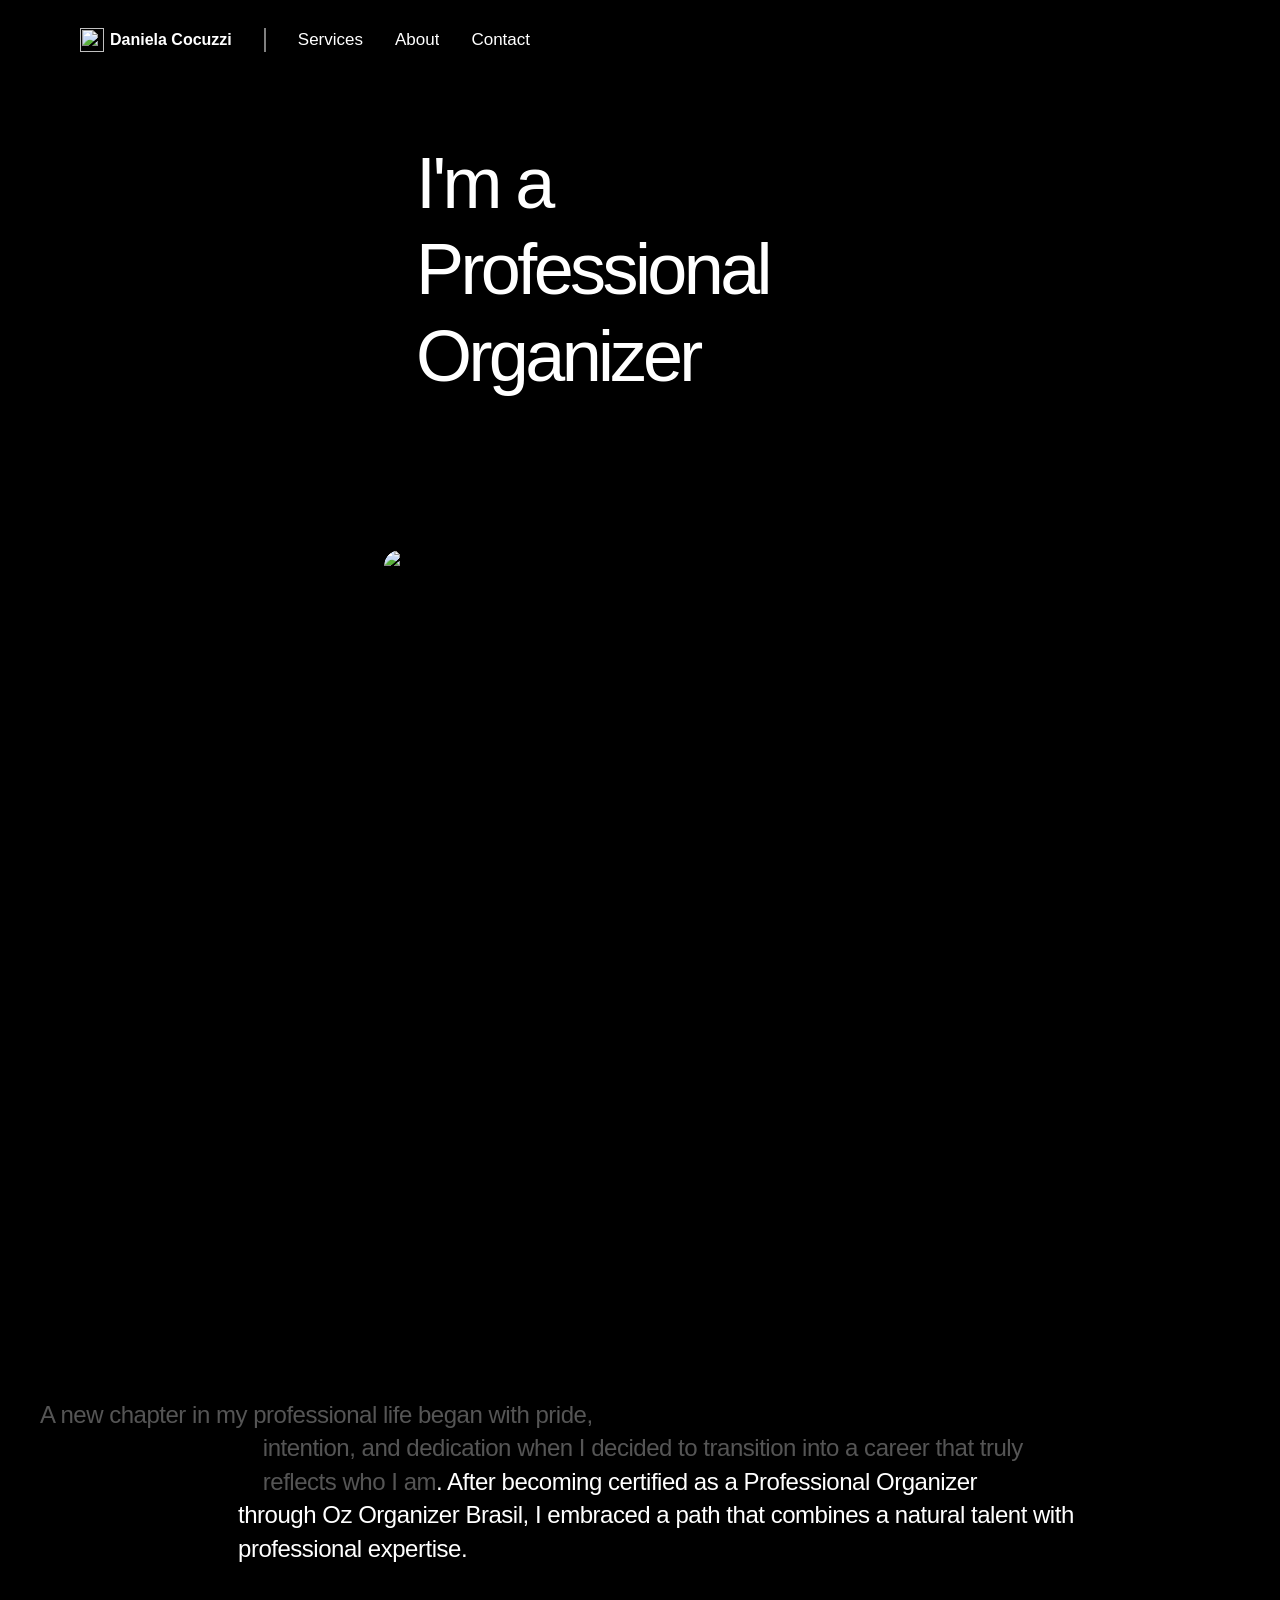
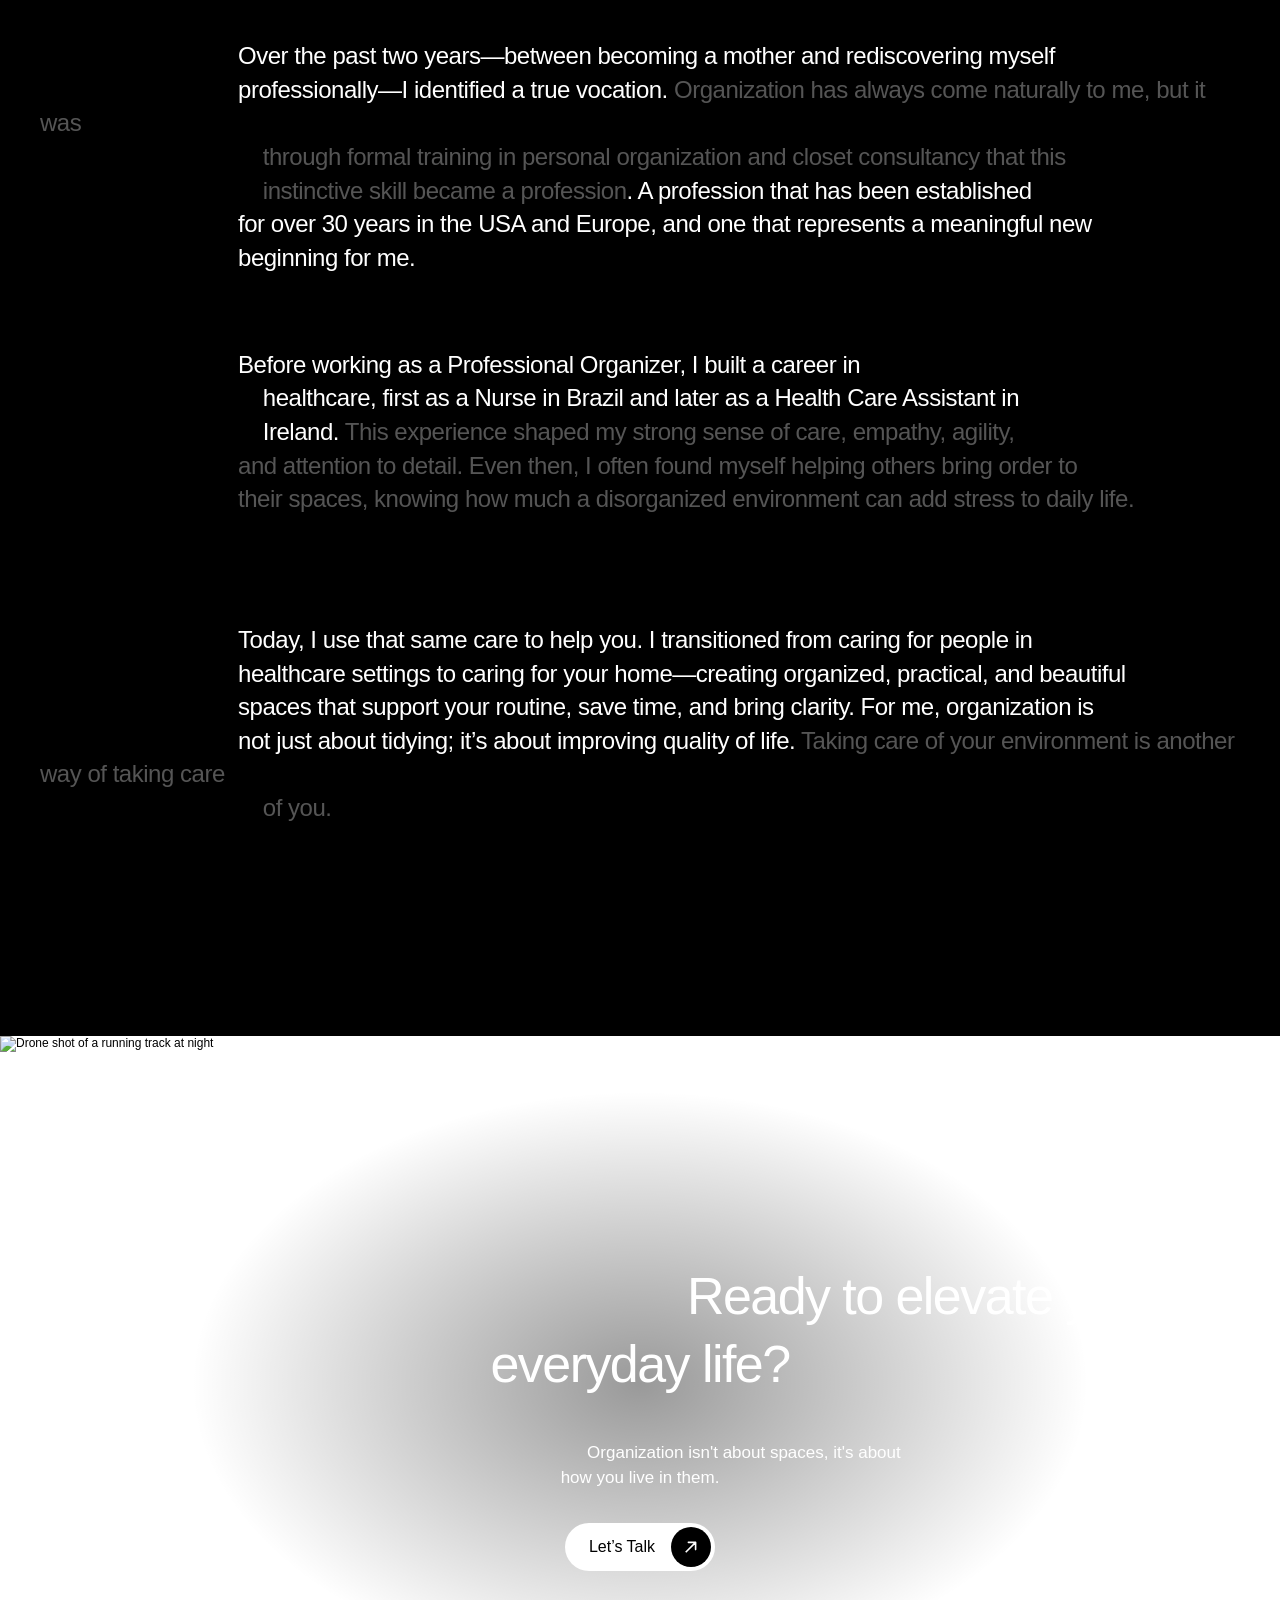
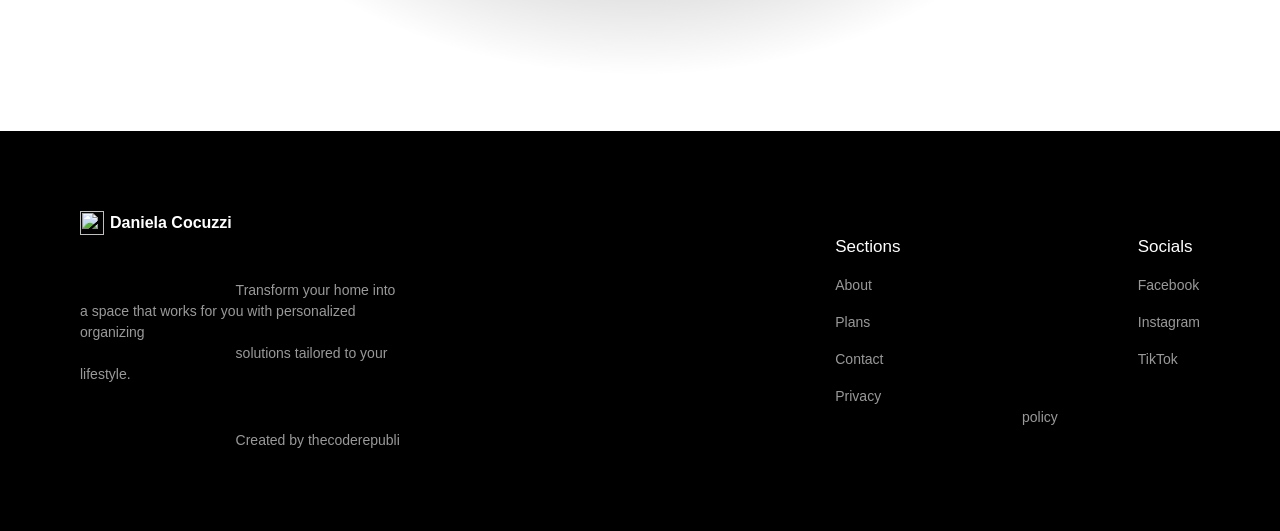
==== commit a9ae31f7: "WIP" ====
--- a/about/index.html
+++ b/about/index.html
@@ -1,79 +1,4339 @@
-<!doctype html> <html lang="en" data-redirect-timezone="1">
-<head><!--__gh_pages_base__--><script>(function(){try{var basePath="/";var host=location.hostname||"";if(host.endsWith(".github.io")){var seg=(location.pathname||"/").split("/")[1];if(seg) basePath="/"+seg+"/";}document.write('<base href="'+basePath+'">');}catch(e){}})();</script> <meta charset="utf-8"> <meta name="viewport" content="width=device-width"> <title>Daniela Cocuzzi - Professional Organizer</title> <meta name="description" content="Transform your space with personalized organising solutions that save time, reduce stress, and bring clarity to everywhere."> <meta name="title" content="Daniela Cocuzzi - Professional Organizer"> <meta name="keywords" content="Professional Organizer ireland, Professional Organizer laois, Professional Organizer portlaoise, professional organizer, professional organizer laois, professional organizer portlaoise, home organization, organization, decluttering, Ireland, Laois, Portlaoise, organizing services, Daniela Cocuzzi"> <meta name="author" content="Daniela Cocuzzi"> <link href="https://framerusercontent.com/images/XHJCIulEi1DPwtuMw4fytmniZY.png" rel="icon" media="(prefers-color-scheme: light)"> <link href="https://framerusercontent.com/images/GK7osXrneJSO6wcZlQZoMyOIfWU.webp" rel="icon" media="(prefers-color-scheme: dark)"> <link rel="apple-touch-icon" href="https://framerusercontent.com/images/1cKIRcLvwwD79X4QEQYMfCxR4g.png"> <meta property="og:type" content="website"> <meta property="og:title" content="Daniela Cocuzzi - Professional Organizer"> <meta property="og:description" content="Transform your space with personalized organising solutions that save time, reduce stress, and bring clarity to everywhere."> <meta name="twitter:card" content="summary_large_image"> <meta name="twitter:title" content="Daniela Cocuzzi - Professional Organizer"> <meta name="twitter:description" content="Transform your space with personalized organising solutions that save time, reduce stress, and bring clarity to everywhere."> <style data-framer-font-css>@font-face { font-family: "Inter"; src: url("https://framerusercontent.com/assets/5vvr9Vy74if2I6bQbJvbw7SY1pQ.woff2"); font-display: swap; font-style: normal; font-weight: 400; unicode-range: U+0460-052F, U+1C80-1C88, U+20B4, U+2DE0-2DFF, U+A640-A69F, U+FE2E-FE2F }
-@font-face { font-family: "Inter"; src: url("https://framerusercontent.com/assets/EOr0mi4hNtlgWNn9if640EZzXCo.woff2"); font-display: swap; font-style: normal; font-weight: 400; unicode-range: U+0301, U+0400-045F, U+0490-0491, U+04B0-04B1, U+2116 }
-@font-face { font-family: "Inter"; src: url("https://framerusercontent.com/assets/Y9k9QrlZAqio88Klkmbd8VoMQc.woff2"); font-display: swap; font-style: normal; font-weight: 400; unicode-range: U+1F00-1FFF }
-@font-face { font-family: "Inter"; src: url("https://framerusercontent.com/assets/OYrD2tBIBPvoJXiIHnLoOXnY9M.woff2"); font-display: swap; font-style: normal; font-weight: 400; unicode-range: U+0370-03FF }
-@font-face { font-family: "Inter"; src: url("https://framerusercontent.com/assets/JeYwfuaPfZHQhEG8U5gtPDZ7WQ.woff2"); font-display: swap; font-style: normal; font-weight: 400; unicode-range: U+0100-024F, U+0259, U+1E00-1EFF, U+2020, U+20A0-20AB, U+20AD-20CF, U+2113, U+2C60-2C7F, U+A720-A7FF }
-@font-face { font-family: "Inter"; src: url("https://framerusercontent.com/assets/GrgcKwrN6d3Uz8EwcLHZxwEfC4.woff2"); font-display: swap; font-style: normal; font-weight: 400; unicode-range: U+0000-00FF, U+0131, U+0152-0153, U+02BB-02BC, U+02C6, U+02DA, U+02DC, U+2000-206F, U+2070, U+2074-207E, U+2080-208E, U+20AC, U+2122, U+2191, U+2193, U+2212, U+2215, U+FEFF, U+FFFD }
-@font-face { font-family: "Inter"; src: url("https://framerusercontent.com/assets/b6Y37FthZeALduNqHicBT6FutY.woff2"); font-display: swap; font-style: normal; font-weight: 400; unicode-range: U+0102-0103, U+0110-0111, U+0128-0129, U+0168-0169, U+01A0-01A1, U+01AF-01B0, U+1EA0-1EF9, U+20AB }
-@font-face { font-family: "Inter Variable"; src: url("https://framerusercontent.com/assets/mYcqTSergLb16PdbJJQMl9ebYm4.woff2"); font-display: swap; font-style: normal; font-weight: 400; unicode-range: U+0460-052F, U+1C80-1C88, U+20B4, U+2DE0-2DFF, U+A640-A69F, U+FE2E-FE2F }
-@font-face { font-family: "Inter Variable"; src: url("https://framerusercontent.com/assets/ZRl8AlxwsX1m7xS1eJCiSPbztg.woff2"); font-display: swap; font-style: normal; font-weight: 400; unicode-range: U+0301, U+0400-045F, U+0490-0491, U+04B0-04B1, U+2116 }
-@font-face { font-family: "Inter Variable"; src: url("https://framerusercontent.com/assets/nhSQpBRqFmXNUBY2p5SENQ8NplQ.woff2"); font-display: swap; font-style: normal; font-weight: 400; unicode-range: U+1F00-1FFF }
-@font-face { font-family: "Inter Variable"; src: url("https://framerusercontent.com/assets/DYHjxG0qXjopUuruoacfl5SA.woff2"); font-display: swap; font-style: normal; font-weight: 400; unicode-range: U+0370-03FF }
-@font-face { font-family: "Inter Variable"; src: url("https://framerusercontent.com/assets/s7NH6sl7w4NU984r5hcmo1tPSYo.woff2"); font-display: swap; font-style: normal; font-weight: 400; unicode-range: U+0100-024F, U+0259, U+1E00-1EFF, U+2020, U+20A0-20AB, U+20AD-20CF, U+2113, U+2C60-2C7F, U+A720-A7FF }
-@font-face { font-family: "Inter Variable"; src: url("https://framerusercontent.com/assets/7lw0VWkeXrGYJT05oB3DsFy8BaY.woff2"); font-display: swap; font-style: normal; font-weight: 400; unicode-range: U+0000-00FF, U+0131, U+0152-0153, U+02BB-02BC, U+02C6, U+02DA, U+02DC, U+2000-206F, U+2070, U+2074-207E, U+2080-208E, U+20AC, U+2122, U+2191, U+2193, U+2212, U+2215, U+FEFF, U+FFFD }
-@font-face { font-family: "Inter Variable"; src: url("https://framerusercontent.com/assets/wx5nfqEgOXnxuFaxB0Mn9OhmcZA.woff2"); font-display: swap; font-style: normal; font-weight: 400; unicode-range: U+0102-0103, U+0110-0111, U+0128-0129, U+0168-0169, U+01A0-01A1, U+01AF-01B0, U+1EA0-1EF9, U+20AB }
-@font-face { font-family: "Inter"; src: url("https://framerusercontent.com/assets/vQyevYAyHtARFwPqUzQGpnDs.woff2"); font-display: swap; font-style: normal; font-weight: 400; unicode-range: U+0000-00FF, U+0131, U+0152-0153, U+02BB-02BC, U+02C6, U+02DA, U+02DC, U+2000-206F, U+2074, U+20AC, U+2122, U+2191, U+2193, U+2212, U+2215, U+FEFF, U+FFFD }
-@font-face { font-family: "Inter"; src: url("https://framerusercontent.com/assets/DpPBYI0sL4fYLgAkX8KXOPVt7c.woff2"); font-display: swap; font-style: normal; font-weight: 700; unicode-range: U+0460-052F, U+1C80-1C88, U+20B4, U+2DE0-2DFF, U+A640-A69F, U+FE2E-FE2F }
-@font-face { font-family: "Inter"; src: url("https://framerusercontent.com/assets/4RAEQdEOrcnDkhHiiCbJOw92Lk.woff2"); font-display: swap; font-style: normal; font-weight: 700; unicode-range: U+0301, U+0400-045F, U+0490-0491, U+04B0-04B1, U+2116 }
-@font-face { font-family: "Inter"; src: url("https://framerusercontent.com/assets/1K3W8DizY3v4emK8Mb08YHxTbs.woff2"); font-display: swap; font-style: normal; font-weight: 700; unicode-range: U+1F00-1FFF }
-@font-face { font-family: "Inter"; src: url("https://framerusercontent.com/assets/tUSCtfYVM1I1IchuyCwz9gDdQ.woff2"); font-display: swap; font-style: normal; font-weight: 700; unicode-range: U+0370-03FF }
-@font-face { font-family: "Inter"; src: url("https://framerusercontent.com/assets/VgYFWiwsAC5OYxAycRXXvhze58.woff2"); font-display: swap; font-style: normal; font-weight: 700; unicode-range: U+0100-024F, U+0259, U+1E00-1EFF, U+2020, U+20A0-20AB, U+20AD-20CF, U+2113, U+2C60-2C7F, U+A720-A7FF }
-@font-face { font-family: "Inter"; src: url("https://framerusercontent.com/assets/DXD0Q7LSl7HEvDzucnyLnGBHM.woff2"); font-display: swap; font-style: normal; font-weight: 700; unicode-range: U+0000-00FF, U+0131, U+0152-0153, U+02BB-02BC, U+02C6, U+02DA, U+02DC, U+2000-206F, U+2074, U+20AC, U+2122, U+2191, U+2193, U+2212, U+2215, U+FEFF, U+FFFD }
-@font-face { font-family: "Inter"; src: url("https://framerusercontent.com/assets/GIryZETIX4IFypco5pYZONKhJIo.woff2"); font-display: swap; font-style: normal; font-weight: 700; unicode-range: U+0102-0103, U+0110-0111, U+0128-0129, U+0168-0169, U+01A0-01A1, U+01AF-01B0, U+1EA0-1EF9, U+20AB }
-@font-face { font-family: "Inter"; src: url("https://framerusercontent.com/assets/H89BbHkbHDzlxZzxi8uPzTsp90.woff2"); font-display: swap; font-style: italic; font-weight: 700; unicode-range: U+0460-052F, U+1C80-1C88, U+20B4, U+2DE0-2DFF, U+A640-A69F, U+FE2E-FE2F }
-@font-face { font-family: "Inter"; src: url("https://framerusercontent.com/assets/u6gJwDuwB143kpNK1T1MDKDWkMc.woff2"); font-display: swap; font-style: italic; font-weight: 700; unicode-range: U+0301, U+0400-045F, U+0490-0491, U+04B0-04B1, U+2116 }
-@font-face { font-family: "Inter"; src: url("https://framerusercontent.com/assets/43sJ6MfOPh1LCJt46OvyDuSbA6o.woff2"); font-display: swap; font-style: italic; font-weight: 700; unicode-range: U+1F00-1FFF }
-@font-face { font-family: "Inter"; src: url("https://framerusercontent.com/assets/wccHG0r4gBDAIRhfHiOlq6oEkqw.woff2"); font-display: swap; font-style: italic; font-weight: 700; unicode-range: U+0370-03FF }
-@font-face { font-family: "Inter"; src: url("https://framerusercontent.com/assets/WZ367JPwf9bRW6LdTHN8rXgSjw.woff2"); font-display: swap; font-style: italic; font-weight: 700; unicode-range: U+0100-024F, U+0259, U+1E00-1EFF, U+2020, U+20A0-20AB, U+20AD-20CF, U+2113, U+2C60-2C7F, U+A720-A7FF }
-@font-face { font-family: "Inter"; src: url("https://framerusercontent.com/assets/QxmhnWTzLtyjIiZcfaLIJ8EFBXU.woff2"); font-display: swap; font-style: italic; font-weight: 700; unicode-range: U+0000-00FF, U+0131, U+0152-0153, U+02BB-02BC, U+02C6, U+02DA, U+02DC, U+2000-206F, U+2074, U+20AC, U+2122, U+2191, U+2193, U+2212, U+2215, U+FEFF, U+FFFD }
-@font-face { font-family: "Inter"; src: url("https://framerusercontent.com/assets/2A4Xx7CngadFGlVV4xrO06OBHY.woff2"); font-display: swap; font-style: italic; font-weight: 700; unicode-range: U+0102-0103, U+0110-0111, U+0128-0129, U+0168-0169, U+01A0-01A1, U+01AF-01B0, U+1EA0-1EF9, U+20AB }
-@font-face { font-family: "Inter"; src: url("https://framerusercontent.com/assets/CfMzU8w2e7tHgF4T4rATMPuWosA.woff2"); font-display: swap; font-style: italic; font-weight: 400; unicode-range: U+0460-052F, U+1C80-1C88, U+20B4, U+2DE0-2DFF, U+A640-A69F, U+FE2E-FE2F }
-@font-face { font-family: "Inter"; src: url("https://framerusercontent.com/assets/867QObYax8ANsfX4TGEVU9YiCM.woff2"); font-display: swap; font-style: italic; font-weight: 400; unicode-range: U+0301, U+0400-045F, U+0490-0491, U+04B0-04B1, U+2116 }
-@font-face { font-family: "Inter"; src: url("https://framerusercontent.com/assets/Oyn2ZbENFdnW7mt2Lzjk1h9Zb9k.woff2"); font-display: swap; font-style: italic; font-weight: 400; unicode-range: U+1F00-1FFF }
-@font-face { font-family: "Inter"; src: url("https://framerusercontent.com/assets/cdAe8hgZ1cMyLu9g005pAW3xMo.woff2"); font-display: swap; font-style: italic; font-weight: 400; unicode-range: U+0370-03FF }
-@font-face { font-family: "Inter"; src: url("https://framerusercontent.com/assets/DOfvtmE1UplCq161m6Hj8CSQYg.woff2"); font-display: swap; font-style: italic; font-weight: 400; unicode-range: U+0100-024F, U+0259, U+1E00-1EFF, U+2020, U+20A0-20AB, U+20AD-20CF, U+2113, U+2C60-2C7F, U+A720-A7FF }
-@font-face { font-family: "Inter"; src: url("https://framerusercontent.com/assets/vFzuJY0c65av44uhEKB6vyjFMg.woff2"); font-display: swap; font-style: italic; font-weight: 400; unicode-range: U+0000-00FF, U+0131, U+0152-0153, U+02BB-02BC, U+02C6, U+02DA, U+02DC, U+2000-206F, U+2074, U+20AC, U+2122, U+2191, U+2193, U+2212, U+2215, U+FEFF, U+FFFD }
-@font-face { font-family: "Inter"; src: url("https://framerusercontent.com/assets/tKtBcDnBMevsEEJKdNGhhkLzYo.woff2"); font-display: swap; font-style: italic; font-weight: 400; unicode-range: U+0102-0103, U+0110-0111, U+0128-0129, U+0168-0169, U+01A0-01A1, U+01AF-01B0, U+1EA0-1EF9, U+20AB }
-@font-face { font-family: "Inter"; src: url("https://framerusercontent.com/assets/mkY5Sgyq51ik0AMrSBwhm9DJg.woff2"); font-style: normal; font-weight: 900; unicode-range: U+0460-052F, U+1C80-1C88, U+20B4, U+2DE0-2DFF, U+A640-A69F, U+FE2E-FE2F }
-@font-face { font-family: "Inter"; src: url("https://framerusercontent.com/assets/X5hj6qzcHUYv7h1390c8Rhm6550.woff2"); font-style: normal; font-weight: 900; unicode-range: U+0301, U+0400-045F, U+0490-0491, U+04B0-04B1, U+2116 }
-@font-face { font-family: "Inter"; src: url("https://framerusercontent.com/assets/gQhNpS3tN86g8RcVKYUUaKt2oMQ.woff2"); font-style: normal; font-weight: 900; unicode-range: U+1F00-1FFF }
-@font-face { font-family: "Inter"; src: url("https://framerusercontent.com/assets/cugnVhSraaRyANCaUtI5FV17wk.woff2"); font-style: normal; font-weight: 900; unicode-range: U+0370-03FF }
-@font-face { font-family: "Inter"; src: url("https://framerusercontent.com/assets/5HcVoGak8k5agFJSaKa4floXVu0.woff2"); font-style: normal; font-weight: 900; unicode-range: U+0100-024F, U+0259, U+1E00-1EFF, U+2020, U+20A0-20AB, U+20AD-20CF, U+2113, U+2C60-2C7F, U+A720-A7FF }
-@font-face { font-family: "Inter"; src: url("https://framerusercontent.com/assets/rZ5DdENNqIdFTIyQQiP5isO7M.woff2"); font-style: normal; font-weight: 900; unicode-range: U+0000-00FF, U+0131, U+0152-0153, U+02BB-02BC, U+02C6, U+02DA, U+02DC, U+2000-206F, U+2070, U+2074-207E, U+2080-208E, U+20AC, U+2122, U+2191, U+2193, U+2212, U+2215, U+FEFF, U+FFFD }
-@font-face { font-family: "Inter"; src: url("https://framerusercontent.com/assets/P2Bw01CtL0b9wqygO0sSVogWbo.woff2"); font-style: normal; font-weight: 900; unicode-range: U+0102-0103, U+0110-0111, U+0128-0129, U+0168-0169, U+01A0-01A1, U+01AF-01B0, U+1EA0-1EF9, U+20AB }
-@font-face { font-family: "Inter"; src: url("https://framerusercontent.com/assets/05KsVHGDmqXSBXM4yRZ65P8i0s.woff2"); font-style: italic; font-weight: 900; unicode-range: U+0460-052F, U+1C80-1C88, U+20B4, U+2DE0-2DFF, U+A640-A69F, U+FE2E-FE2F }
-@font-face { font-family: "Inter"; src: url("https://framerusercontent.com/assets/ky8ovPukK4dJ1Pxq74qGhOqCYI.woff2"); font-style: italic; font-weight: 900; unicode-range: U+0301, U+0400-045F, U+0490-0491, U+04B0-04B1, U+2116 }
-@font-face { font-family: "Inter"; src: url("https://framerusercontent.com/assets/vvNSqIj42qeQ2bvCRBIWKHscrc.woff2"); font-style: italic; font-weight: 900; unicode-range: U+1F00-1FFF }
-@font-face { font-family: "Inter"; src: url("https://framerusercontent.com/assets/3ZmXbBKToJifDV9gwcifVd1tEY.woff2"); font-style: italic; font-weight: 900; unicode-range: U+0370-03FF }
-@font-face { font-family: "Inter"; src: url("https://framerusercontent.com/assets/FNfhX3dt4ChuLJq2PwdlxHO7PU.woff2"); font-style: italic; font-weight: 900; unicode-range: U+0100-024F, U+0259, U+1E00-1EFF, U+2020, U+20A0-20AB, U+20AD-20CF, U+2113, U+2C60-2C7F, U+A720-A7FF }
-@font-face { font-family: "Inter"; src: url("https://framerusercontent.com/assets/gcnfba68tfm7qAyrWRCf9r34jg.woff2"); font-style: italic; font-weight: 900; unicode-range: U+0000-00FF, U+0131, U+0152-0153, U+02BB-02BC, U+02C6, U+02DA, U+02DC, U+2000-206F, U+2070, U+2074-207E, U+2080-208E, U+20AC, U+2122, U+2191, U+2193, U+2212, U+2215, U+FEFF, U+FFFD }
-@font-face { font-family: "Inter"; src: url("https://framerusercontent.com/assets/efTfQcBJ53kM2pB1hezSZ3RDUFs.woff2"); font-style: italic; font-weight: 900; unicode-range: U+0102-0103, U+0110-0111, U+0128-0129, U+0168-0169, U+01A0-01A1, U+01AF-01B0, U+1EA0-1EF9, U+20AB }
-@font-face { font-family: "Inter"; src: url("https://framerusercontent.com/assets/ia3uin3hQWqDrVloC1zEtYHWw.woff2"); font-display: swap; font-style: italic; font-weight: 700; unicode-range: U+0000-00FF, U+0131, U+0152-0153, U+02BB-02BC, U+02C6, U+02DA, U+02DC, U+2000-206F, U+2070, U+2074-207E, U+2080-208E, U+20AC, U+2122, U+2191, U+2193, U+2212, U+2215, U+FEFF, U+FFFD }
-@font-face { font-family: "Inter"; src: url("https://framerusercontent.com/assets/syRNPWzAMIrcJ3wIlPIP43KjQs.woff2"); font-display: swap; font-style: normal; font-weight: 700; unicode-range: U+0000-00FF, U+0131, U+0152-0153, U+02BB-02BC, U+02C6, U+02DA, U+02DC, U+2000-206F, U+2070, U+2074-207E, U+2080-208E, U+20AC, U+2122, U+2191, U+2193, U+2212, U+2215, U+FEFF, U+FFFD }
-@font-face { font-family: "Inter"; src: url("https://framerusercontent.com/assets/pKRFNWFoZl77qYCAIp84lN1h944.woff2"); font-display: swap; font-style: italic; font-weight: 400; unicode-range: U+0000-00FF, U+0131, U+0152-0153, U+02BB-02BC, U+02C6, U+02DA, U+02DC, U+2000-206F, U+2070, U+2074-207E, U+2080-208E, U+20AC, U+2122, U+2191, U+2193, U+2212, U+2215, U+FEFF, U+FFFD }
-@font-face { font-family: "Inter"; src: url("https://framerusercontent.com/assets/5A3Ce6C9YYmCjpQx9M4inSaKU.woff2"); font-display: swap; font-style: normal; font-weight: 500; unicode-range: U+0460-052F, U+1C80-1C88, U+20B4, U+2DE0-2DFF, U+A640-A69F, U+FE2E-FE2F }
-@font-face { font-family: "Inter"; src: url("https://framerusercontent.com/assets/Qx95Xyt0Ka3SGhinnbXIGpEIyP4.woff2"); font-display: swap; font-style: normal; font-weight: 500; unicode-range: U+0301, U+0400-045F, U+0490-0491, U+04B0-04B1, U+2116 }
-@font-face { font-family: "Inter"; src: url("https://framerusercontent.com/assets/6mJuEAguuIuMog10gGvH5d3cl8.woff2"); font-display: swap; font-style: normal; font-weight: 500; unicode-range: U+1F00-1FFF }
-@font-face { font-family: "Inter"; src: url("https://framerusercontent.com/assets/xYYWaj7wCU5zSQH0eXvSaS19wo.woff2"); font-display: swap; font-style: normal; font-weight: 500; unicode-range: U+0370-03FF }
-@font-face { font-family: "Inter"; src: url("https://framerusercontent.com/assets/otTaNuNpVK4RbdlT7zDDdKvQBA.woff2"); font-display: swap; font-style: normal; font-weight: 500; unicode-range: U+0100-024F, U+0259, U+1E00-1EFF, U+2020, U+20A0-20AB, U+20AD-20CF, U+2113, U+2C60-2C7F, U+A720-A7FF }
-@font-face { font-family: "Inter"; src: url("https://framerusercontent.com/assets/UjlFhCnUjxhNfep4oYBPqnEssyo.woff2"); font-display: swap; font-style: normal; font-weight: 500; unicode-range: U+0000-00FF, U+0131, U+0152-0153, U+02BB-02BC, U+02C6, U+02DA, U+02DC, U+2000-206F, U+2070, U+2074-207E, U+2080-208E, U+20AC, U+2122, U+2191, U+2193, U+2212, U+2215, U+FEFF, U+FFFD }
-@font-face { font-family: "Inter"; src: url("https://framerusercontent.com/assets/DolVirEGb34pEXEp8t8FQBSK4.woff2"); font-display: swap; font-style: normal; font-weight: 500; unicode-range: U+0102-0103, U+0110-0111, U+0128-0129, U+0168-0169, U+01A0-01A1, U+01AF-01B0, U+1EA0-1EF9, U+20AB }
-@font-face { font-family: "Inter"; src: url("https://framerusercontent.com/assets/hyOgCu0Xnghbimh0pE8QTvtt2AU.woff2"); font-display: swap; font-style: normal; font-weight: 600; unicode-range: U+0460-052F, U+1C80-1C88, U+20B4, U+2DE0-2DFF, U+A640-A69F, U+FE2E-FE2F }
-@font-face { font-family: "Inter"; src: url("https://framerusercontent.com/assets/NeGmSOXrPBfEFIy5YZeHq17LEDA.woff2"); font-display: swap; font-style: normal; font-weight: 600; unicode-range: U+0301, U+0400-045F, U+0490-0491, U+04B0-04B1, U+2116 }
-@font-face { font-family: "Inter"; src: url("https://framerusercontent.com/assets/oYaAX5himiTPYuN8vLWnqBbfD2s.woff2"); font-display: swap; font-style: normal; font-weight: 600; unicode-range: U+1F00-1FFF }
-@font-face { font-family: "Inter"; src: url("https://framerusercontent.com/assets/lEJLP4R0yuCaMCjSXYHtJw72M.woff2"); font-display: swap; font-style: normal; font-weight: 600; unicode-range: U+0370-03FF }
-@font-face { font-family: "Inter"; src: url("https://framerusercontent.com/assets/cRJyLNuTJR5jbyKzGi33wU9cqIQ.woff2"); font-display: swap; font-style: normal; font-weight: 600; unicode-range: U+0100-024F, U+0259, U+1E00-1EFF, U+2020, U+20A0-20AB, U+20AD-20CF, U+2113, U+2C60-2C7F, U+A720-A7FF }
-@font-face { font-family: "Inter"; src: url("https://framerusercontent.com/assets/yDtI2UI8XcEg1W2je9XPN3Noo.woff2"); font-display: swap; font-style: normal; font-weight: 600; unicode-range: U+0000-00FF, U+0131, U+0152-0153, U+02BB-02BC, U+02C6, U+02DA, U+02DC, U+2000-206F, U+2070, U+2074-207E, U+2080-208E, U+20AC, U+2122, U+2191, U+2193, U+2212, U+2215, U+FEFF, U+FFFD }
-@font-face { font-family: "Inter"; src: url("https://framerusercontent.com/assets/A0Wcc7NgXMjUuFdquHDrIZpzZw0.woff2"); font-display: swap; font-style: normal; font-weight: 600; unicode-range: U+0102-0103, U+0110-0111, U+0128-0129, U+0168-0169, U+01A0-01A1, U+01AF-01B0, U+1EA0-1EF9, U+20AB }
-@font-face { font-family: "Manrope"; src: url("https://framerusercontent.com/third-party-assets/fontshare/wf/BNWG6MUI4RTC6WEND2VPDH4MHMIVU3XZ/R5YXY5FMVG6PXU36GNEEA24MIPMEPGSM/CIM4KQCLZSMMLWPVH25IDDSTY4ENPHEY.woff2"); font-display: swap; font-style: normal; font-weight: 500 }
-@font-face { font-family: "Manrope"; src: url("https://framerusercontent.com/third-party-assets/fontshare/wf/NGBUP45ES3F7RD5XGKPEDJ6QEPO4TMOK/EXDVWJ2EDDVVV65UENMX33EDDYBX6OF7/6P4FPMFQH7CCC7RZ4UU4NKSGJ2RLF7V5.woff2"); font-display: swap; font-style: normal; font-weight: 700 }
-@font-face { font-family: "Manrope"; src: url("https://framerusercontent.com/third-party-assets/fontshare/wf/2TYFCBHUANEXS6QGR5EQDUNAFH6LSWM3/AYNOU3VEA4LRTDNKJQUFNVNUTYSGOUOP/UXO4O7K2G3HI3D2VKD7UXVJVJD26P4BQ.woff2"); font-display: swap; font-style: normal; font-weight: 400 }
-@font-face { font-family: "Manrope"; src: url("https://framerusercontent.com/third-party-assets/fontshare/wf/7EWHG4AMROQSXDCQTDPGBVASATB7CED2/TJSQTK5FHJ2MYKML5IXF2G6YTGFJLTYL/K4ZMLVLHYIFVTTTWGVOTVGOFUUX7NVGI.woff2"); font-display: swap; font-style: normal; font-weight: 800 }
-@font-face { font-family: "Inter Placeholder"; src: local("Arial"); ascent-override: 89.79%; descent-override: 22.36%; line-gap-override: 0.00%; size-adjust: 107.89% }
-@font-face { font-family: "Inter Variable Placeholder"; src: local("Arial"); ascent-override: 89.79%; descent-override: 22.36%; line-gap-override: 0.00%; size-adjust: 107.89% }
-@font-face { font-family: "Manrope Placeholder"; src: local("Arial"); ascent-override: 102.74%; descent-override: 28.91%; line-gap-override: 0.00%; size-adjust: 103.76% }</style> <meta name="robots" content="max-image-preview:large"><style data-framer-breakpoint-css>@media(min-width: 1200px){.hidden-138mkd8{display:none!important}}@media(min-width: 810px) and (max-width: 1199.98px){.hidden-16x3n00{display:none!important}}@media(max-width: 809.98px){.hidden-z47vkw{display:none!important}}@media(min-width: 1200px){.hidden-94f9rm{display:none!important}}@media(min-width: 810px) and (max-width: 1199.98px){.hidden-1jv7l7{display:none!important}}@media(max-width: 809.98px){.hidden-27sq88{display:none!important}}</style><style data-framer-css-ssr-minified data-framer-components="framer-lib-cursors-host framer-hb44H PropertyOverrides framer-otS2k framer-XfUhw framer-lib-combinedCSSRules framer-kv07m framer-jY9uh framer-oyYau framer-uNXtF framer-crWZP framer-W4wye">html,body,#main{box-sizing:border-box;margin:0;padding:0}:root{-webkit-font-smoothing:antialiased;-moz-osx-font-smoothing:grayscale}*{box-sizing:border-box;-webkit-font-smoothing:inherit}h1,h2,h3,h4,h5,h6,p,figure{margin:0}body,input,textarea,select,button{font-family:sans-serif;font-size:12px}body{--token-1b7bb1c4-3a89-4ec2-aee2-16abaf604d08:#000;--token-28d21c18-0fa7-4a39-8727-636fc79ae338:#fff;--token-03d2718c-248b-43d7-860c-d67347de1e95:#ffffff80;--token-78c32a06-e9cd-45ab-b290-77996ca02b6d:#ffffff26;--token-bfbbf012-d3b7-4f22-a08b-2c9f0c1c5b80:#999;--token-96b2b273-006d-4dd2-8d16-427f13d19d4a:#e1e1e1;--token-845110a2-2c36-43c0-8456-c6dfa74587c5:#ffffff40;--token-356fc046-e6c8-4e69-a8b7-63514005dec6:#555;--token-c773fe8d-8aed-4719-9dcd-b57e1bc84fdb:#f2f2f2;--token-41bb20e6-f0c5-43ce-8d75-6ac4cc577291:#2e2e2e80;--token-ad96cd96-c832-459f-bb48-2ba796f3179b:#f5b614;--token-3e79c340-c813-4e84-a0c9-67bc24ce83d8:#0000;--token-7dc26af5-41f9-4e3f-a0f8-8db0ae6711a1:#0006;--token-12207094-d195-4004-8642-0ceae807e270:#888}@supports (z-index:calc(infinity)){#__framer-badge-container{--infinity:infinity}}#__framer-badge-container{pointer-events:none;width:100%;z-index:calc(var(--infinity,2147480000));justify-content:flex-end;padding:20px;display:flex;position:fixed;bottom:0}@supports (background:-webkit-named-image(i)) and (not (grid-template-rows:subgrid)){body{--framer-will-change-override:transform}}@supports (background:-webkit-named-image(i)) and (not (position-area:top right)){body{--framer-will-change-filter-override:filter}}[data-framer-component-type=Text] div div span,[data-framer-component-type=Text] a div span,[data-framer-component-type=Text] span span span,[data-framer-component-type=Text] p span span,[data-framer-component-type=Text] h1 span span,[data-framer-component-type=Text] h2 span span,[data-framer-component-type=Text] h3 span span,[data-framer-component-type=Text] h4 span span,[data-framer-component-type=Text] h5 span span,[data-framer-component-type=Text] h6 span span,[data-framer-component-type=Text] a{font-family:var(--font-family);font-style:var(--font-style);font-weight:min(calc(var(--framer-font-weight-increase,0) + var(--font-weight,400)),900);color:var(--text-color);letter-spacing:var(--letter-spacing);font-size:var(--font-size);text-transform:var(--text-transform);--text-decoration:var(--framer-text-decoration-style,solid)var(--framer-text-decoration,none)var(--framer-text-decoration-color,currentcolor)var(--framer-text-decoration-thickness,auto);--text-decoration-skip-ink:var(--framer-text-decoration-skip-ink);--text-underline-offset:var(--framer-text-decoration-offset);line-height:var(--line-height);--font-family:var(--framer-font-family);--font-style:var(--framer-font-style);--font-weight:var(--framer-font-weight);--text-color:var(--framer-text-color);--letter-spacing:var(--framer-letter-spacing);--font-size:var(--framer-font-size);--text-transform:var(--framer-text-transform);--line-height:var(--framer-line-height)}@supports not (color:color(display-p3 1 1 1)){p.framer-text,div.framer-text,h1.framer-text,h2.framer-text,h3.framer-text,h4.framer-text,h5.framer-text,h6.framer-text,li.framer-text,ol.framer-text,ul.framer-text,span.framer-text:not([data-text-fill]){color:var(--framer-blockquote-text-color-rgb,var(--framer-blockquote-text-color,var(--framer-text-color-rgb,var(--framer-text-color,#000))));-webkit-text-stroke-color:var(--framer-text-stroke-color-rgb,var(--framer-text-stroke-color,initial))}mark.framer-text{background-color:var(--framer-blockquote-text-background-color-rgb,var(--framer-blockquote-text-background-color,var(--framer-text-background-color-rgb,var(--framer-text-background-color,initial))))}}@supports not (color:color(display-p3 1 1 1)){code.framer-text,code.framer-text span.framer-text:not([data-text-fill]){color:var(--framer-blockquote-text-color-rgb,var(--framer-blockquote-text-color,var(--framer-code-text-color-rgb,var(--framer-code-text-color,var(--framer-text-color-rgb,var(--framer-text-color,#000))))))}}@supports not (color:color(display-p3 1 1 1)){a.framer-text,span.framer-text[data-nested-link]{color:var(--framer-blockquote-text-color-rgb,var(--framer-blockquote-text-color,var(--framer-link-text-color-rgb,var(--framer-link-text-color,var(--framer-text-color-rgb,var(--framer-text-color,#000))))));background-color:var(--framer-link-text-background-color-rgb,var(--framer-link-text-background-color,initial));-webkit-text-decoration-color:var(--framer-link-text-decoration-color-rgb,var(--framer-link-text-decoration-color,var(--framer-text-decoration-color-rgb,var(--framer-text-decoration-color,currentcolor))));text-decoration-color:var(--framer-link-text-decoration-color-rgb,var(--framer-link-text-decoration-color,var(--framer-text-decoration-color-rgb,var(--framer-text-decoration-color,currentcolor))))}}@supports not (color:color(display-p3 1 1 1)){code.framer-text a.framer-text,code.framer-text a.framer-text span.framer-text:not([data-text-fill]),code.framer-text span.framer-text[data-nested-link],code.framer-text span.framer-text[data-nested-link] span.framer-text:not([data-text-fill]){color:var(--framer-blockquote-text-color-rgb,var(--framer-blockquote-text-color,var(--framer-link-text-color-rgb,var(--framer-link-text-color,var(--framer-code-text-color-rgb,var(--framer-code-text-color,var(--framer-text-color-rgb,var(--framer-text-color,#000))))))))}}@supports not (color:color(display-p3 1 1 1)){a.framer-text:hover,span.framer-text[data-nested-link]:hover{color:var(--framer-link-hover-text-color-rgb,var(--framer-link-hover-text-color,var(--framer-blockquote-text-color-rgb,var(--framer-blockquote-text-color,var(--framer-link-text-color-rgb,var(--framer-link-text-color,var(--framer-text-color-rgb,var(--framer-text-color,#000))))))));background-color:var(--framer-link-hover-text-background-color-rgb,var(--framer-link-hover-text-background-color,var(--framer-link-text-background-color-rgb,var(--framer-link-text-background-color,var(--framer-text-background-color-rgb,var(--framer-text-background-color,initial))))));-webkit-text-decoration-color:var(--framer-link-hover-text-decoration-color-rgb,var(--framer-link-hover-text-decoration-color,var(--framer-link-text-decoration-color-rgb,var(--framer-link-text-decoration-color,var(--framer-text-decoration-color-rgb,var(--framer-text-decoration-color,currentcolor))))));text-decoration-color:var(--framer-link-hover-text-decoration-color-rgb,var(--framer-link-hover-text-decoration-color,var(--framer-link-text-decoration-color-rgb,var(--framer-link-text-decoration-color,var(--framer-text-decoration-color-rgb,var(--framer-text-decoration-color,currentcolor))))))}}@supports not (color:color(display-p3 1 1 1)){code.framer-text a.framer-text:hover,code.framer-text span.framer-text[data-nested-link]:hover{color:var(--framer-link-hover-text-color-rgb,var(--framer-link-hover-text-color,var(--framer-blockquote-text-color-rgb,var(--framer-blockquote-text-color,var(--framer-link-text-color-rgb,var(--framer-link-text-color,var(--framer-code-text-color-rgb,var(--framer-code-text-color,var(--framer-text-color-rgb,var(--framer-text-color,#000))))))))))}}@supports not (color:color(display-p3 1 1 1)){a.framer-text[data-framer-page-link-current],span.framer-text[data-framer-page-link-current]{color:var(--framer-link-current-text-color-rgb,var(--framer-link-current-text-color,var(--framer-link-text-color-rgb,var(--framer-link-text-color,var(--framer-text-color-rgb,var(--framer-text-color,#000))))));background-color:var(--framer-link-current-text-background-color-rgb,var(--framer-link-current-text-background-color,var(--framer-link-text-background-color-rgb,var(--framer-link-text-background-color,var(--framer-text-background-color-rgb,var(--framer-text-background-color,initial))))));-webkit-text-decoration-color:var(--framer-link-current-text-decoration-color-rgb,var(--framer-link-current-text-decoration-color,var(--framer-link-text-decoration-color-rgb,var(--framer-link-text-decoration-color,var(--framer-text-decoration-color-rgb,var(--framer-text-decoration-color,currentcolor))))));text-decoration-color:var(--framer-link-current-text-decoration-color-rgb,var(--framer-link-current-text-decoration-color,var(--framer-link-text-decoration-color-rgb,var(--framer-link-text-decoration-color,var(--framer-text-decoration-color-rgb,var(--framer-text-decoration-color,currentcolor))))))}}@supports not (color:color(display-p3 1 1 1)){code.framer-text a.framer-text[data-framer-page-link-current],code.framer-text a.framer-text[data-framer-page-link-current] span.framer-text:not([data-text-fill]),code.framer-text span.framer-text[data-framer-page-link-current],code.framer-text span.framer-text[data-framer-page-link-current] span.framer-text:not([data-text-fill]){color:var(--framer-link-current-text-color-rgb,var(--framer-link-current-text-color,var(--framer-link-text-color-rgb,var(--framer-link-text-color,var(--framer-code-text-color-rgb,var(--framer-code-text-color,var(--framer-text-color-rgb,var(--framer-text-color,#000))))))));background-color:var(--framer-link-current-text-background-color-rgb,var(--framer-link-current-text-background-color,var(--framer-link-text-background-color-rgb,var(--framer-link-text-background-color,var(--framer-text-background-color-rgb,var(--framer-text-background-color,initial))))))}}@supports not (color:color(display-p3 1 1 1)){a.framer-text[data-framer-page-link-current]:hover,span.framer-text[data-framer-page-link-current]:hover{color:var(--framer-link-hover-text-color-rgb,var(--framer-link-hover-text-color,var(--framer-link-current-text-color-rgb,var(--framer-link-current-text-color,var(--framer-link-text-color-rgb,var(--framer-link-text-color,var(--framer-code-text-color-rgb,var(--framer-code-text-color,var(--framer-text-color-rgb,var(--framer-text-color,#000))))))))));background-color:var(--framer-link-hover-text-background-color-rgb,var(--framer-link-hover-text-background-color,var(--framer-link-current-text-background-color-rgb,var(--framer-link-current-text-background-color,var(--framer-link-text-background-color-rgb,var(--framer-link-text-background-color,initial))))));-webkit-text-decoration-color:var(--framer-link-hover-text-decoration-color-rgb,var(--framer-link-hover-text-decoration-color,var(--framer-link-current-text-decoration-color-rgb,var(--framer-link-current-text-decoration-color,var(--framer-link-text-decoration-color-rgb,var(--framer-link-text-decoration-color,var(--framer-text-decoration-color-rgb,var(--framer-text-decoration-color,currentcolor))))))));text-decoration-color:var(--framer-link-hover-text-decoration-color-rgb,var(--framer-link-hover-text-decoration-color,var(--framer-link-current-text-decoration-color-rgb,var(--framer-link-current-text-decoration-color,var(--framer-link-text-decoration-color-rgb,var(--framer-link-text-decoration-color,var(--framer-text-decoration-color-rgb,var(--framer-text-decoration-color,currentcolor))))))))}}@supports not (color:color(display-p3 1 1 1)){code.framer-text a.framer-text[data-framer-page-link-current]:hover,code.framer-text a.framer-text[data-framer-page-link-current]:hover span.framer-text:not([data-text-fill]),code.framer-text span.framer-text[data-framer-page-link-current]:hover,code.framer-text span.framer-text[data-framer-page-link-current]:hover span.framer-text:not([data-text-fill]){color:var(--framer-link-hover-text-color-rgb,var(--framer-link-hover-text-color,var(--framer-link-current-text-color-rgb,var(--framer-link-current-text-color,var(--framer-link-text-color-rgb,var(--framer-link-text-color,var(--framer-code-text-color-rgb,var(--framer-code-text-color,var(--framer-text-color-rgb,var(--framer-text-color,#000))))))))));background-color:var(--framer-link-hover-text-background-color-rgb,var(--framer-link-hover-text-background-color,var(--framer-link-current-text-background-color-rgb,var(--framer-link-current-text-background-color,var(--framer-link-text-background-color-rgb,var(--framer-link-text-background-color,initial))))))}}@supports not (aspect-ratio:1){.framer-text-module:not([data-width=fit])[style*=aspect-ratio]{position:relative}.framer-text-module:not([data-width=fit])[style*=aspect-ratio]:before{content:"";padding-bottom:calc(100%/calc(var(--aspect-ratio)));display:block}.framer-text-module[data-width=fill]>:first-child,.framer-text-module:not([data-width=fit])[style*=aspect-ratio]>:first-child{height:100%;position:absolute;top:0;left:0}}@supports not (overflow:clip){:root{--overflow-clip-fallback:hidden}}@supports (background:-webkit-named-image(i)) and (not (contain-intrinsic-size:inherit)){div.framer-text,p.framer-text,h1.framer-text,h2.framer-text,h3.framer-text,h4.framer-text,h5.framer-text,h6.framer-text,ol.framer-text,ul.framer-text,li.framer-text,blockquote.framer-text,.framer-text.framer-image{display:var(--text-truncation-display-inline-for-safari-16,revert)}div.framer-text:after,p.framer-text:after,h1.framer-text:after,h2.framer-text:after,h3.framer-text:after,h4.framer-text:after,h5.framer-text:after,h6.framer-text:after,ol.framer-text:after,ul.framer-text:after,li.framer-text:after,blockquote.framer-text:after,.framer-text.framer-image:after{content:var(--text-truncation-line-break-for-safari-16);white-space:pre}.framer-text.framer-text-module,.framer-text.framer-table-wrapper{display:var(--text-truncation-display-none-for-safari-16,revert)}p.framer-text[data-text-fill]{display:var(--text-truncation-display-inline-for-safari-16,inline-block)}}@supports (corner-shape:superellipse(2)){:root{--one-if-corner-shape-supported:1}}.framer-cursor-none,.framer-cursor-none *{cursor:none!important}.framer-pointer-events-none,.framer-pointer-events-none *{pointer-events:none!important}@supports (aspect-ratio:1){body{--framer-aspect-ratio-supported:auto}}.framer-hb44H.framer-pstod0,.framer-hb44H .framer-pstod0{display:block}.framer-hb44H.framer-94f9rm{background-color:var(--token-28d21c18-0fa7-4a39-8727-636fc79ae338,#fff);flex-flow:column;place-content:center flex-start;align-items:center;gap:0;width:100%;height:min-content;padding:0;display:flex;position:relative;overflow:visible}.framer-hb44H .framer-3tx3ig-container{z-index:10;flex:none;order:-1000;width:100%;height:auto;position:absolute;top:0;left:50%}.framer-hb44H .framer-1eyqt4n{background:0 0;flex-grow:1;width:0;height:0;margin:0;position:relative}.framer-hb44H .framer-1p6eikw-container{flex:none;order:1002;width:100%;height:auto;position:relative}.framer-hb44H .framer-19euv9h-container{flex:none;order:1003;width:auto;height:auto;position:relative}[data-layout-template=true]>#overlay{margin-bottom:0}@media (max-width:809.98px){.framer-hb44H .framer-3tx3ig-container{position:var(--framer-canvas-fixed-position,fixed)}}.ssr-variant{display:contents}@supports (aspect-ratio:1){body{--framer-aspect-ratio-supported:auto}}.framer-otS2k.framer-1knscs0,.framer-otS2k .framer-1knscs0{display:block}.framer-otS2k.framer-16hz954{flex-flow:row;place-content:center;align-items:center;gap:10px;width:1200px;height:min-content;padding:20px 40px;display:flex;position:relative;overflow:hidden}.framer-otS2k .framer-19ydayd{flex-flow:row;flex:1 0 0;place-content:center;align-items:center;gap:32px;width:1px;max-width:1120px;height:min-content;padding:0;display:flex;position:relative;overflow:hidden}.framer-otS2k .framer-1equhyp{flex-flow:row;flex:1 0 0;place-content:center flex-start;align-items:center;gap:32px;width:1px;height:min-content;padding:0;display:flex;position:relative;overflow:hidden}.framer-otS2k .framer-gjias9{flex-flow:row;flex:none;place-content:center;align-items:center;gap:10px;width:min-content;height:min-content;padding:0;display:flex;position:relative;overflow:visible}.framer-otS2k .framer-y8dxkh-container,.framer-otS2k .framer-9nm0ka-container,.framer-otS2k .framer-17kpicg-container,.framer-otS2k .framer-14nvl4n-container{flex:none;width:auto;height:auto;position:relative}.framer-otS2k .framer-3h6ajo{cursor:pointer;flex:none;width:32px;height:32px;position:relative;overflow:hidden}.framer-otS2k .framer-1cu41wy{will-change:var(--framer-will-change-override,transform);flex:none;width:16px;height:2px;position:absolute;bottom:10px;left:5px;overflow:hidden}.framer-otS2k .framer-3tw0s9{will-change:var(--framer-will-change-override,transform);flex:none;width:22px;height:2px;position:absolute;top:10px;left:calc(50% - 11px);overflow:hidden}.framer-otS2k .framer-znydzo{flex:none;width:2px;height:24px;position:relative;overflow:hidden}.framer-otS2k .framer-mpwq99{flex-flow:row;flex:none;place-content:center;align-items:center;gap:32px;width:min-content;height:min-content;padding:0;display:flex;position:relative;overflow:hidden}.framer-otS2k.framer-v-54y113.framer-16hz954{width:810px;padding:20px 32px}.framer-otS2k.framer-v-17y3ql1.framer-16hz954{align-content:flex-start;align-items:flex-start;width:390px;max-height:72px;padding:20px}.framer-otS2k.framer-v-17y3ql1 .framer-19ydayd,.framer-otS2k.framer-v-1w47l3a .framer-19ydayd,.framer-otS2k.framer-v-8f139u .framer-19ydayd,.framer-otS2k.framer-v-glxyac .framer-19ydayd{flex-direction:column}.framer-otS2k.framer-v-17y3ql1 .framer-1equhyp,.framer-otS2k.framer-v-1w47l3a .framer-1equhyp,.framer-otS2k.framer-v-8f139u .framer-1equhyp,.framer-otS2k.framer-v-glxyac .framer-1equhyp{flex-direction:column;flex:none;gap:20px;width:100%}.framer-otS2k.framer-v-17y3ql1 .framer-gjias9,.framer-otS2k.framer-v-1w47l3a .framer-gjias9,.framer-otS2k.framer-v-8f139u .framer-gjias9,.framer-otS2k.framer-v-glxyac .framer-gjias9{gap:unset;justify-content:space-between;width:100%}.framer-otS2k.framer-v-1w47l3a.framer-16hz954,.framer-otS2k.framer-v-glxyac.framer-16hz954{align-content:flex-start;align-items:flex-start;width:390px;padding:20px 20px 40px;overflow:visible}.framer-otS2k.framer-v-1w47l3a .framer-1cu41wy,.framer-otS2k.framer-v-glxyac .framer-1cu41wy{width:22px;bottom:15px}.framer-otS2k.framer-v-1w47l3a .framer-3tw0s9,.framer-otS2k.framer-v-glxyac .framer-3tw0s9{top:calc(50% - 1px)}.framer-otS2k.framer-v-1w47l3a .framer-znydzo,.framer-otS2k.framer-v-glxyac .framer-znydzo{width:100%;height:1px}.framer-otS2k.framer-v-1w47l3a .framer-mpwq99,.framer-otS2k.framer-v-glxyac .framer-mpwq99{flex-direction:column;gap:24px;width:100%;padding:16px 0 0}.framer-otS2k.framer-v-1w47l3a .framer-9nm0ka-container,.framer-otS2k.framer-v-1w47l3a .framer-17kpicg-container,.framer-otS2k.framer-v-1w47l3a .framer-14nvl4n-container,.framer-otS2k.framer-v-glxyac .framer-9nm0ka-container,.framer-otS2k.framer-v-glxyac .framer-17kpicg-container,.framer-otS2k.framer-v-glxyac .framer-14nvl4n-container{width:100%}.framer-otS2k.framer-v-8f139u.framer-16hz954{align-content:flex-start;align-items:flex-start;width:390px;max-height:72px;padding:20px;overflow:visible}@supports (aspect-ratio:1){body{--framer-aspect-ratio-supported:auto}}.framer-XfUhw.framer-qg6t01,.framer-XfUhw .framer-qg6t01{display:block}.framer-XfUhw.framer-vfhdcs{cursor:pointer;flex-flow:row;place-content:center;align-items:center;gap:6px;width:min-content;height:min-content;padding:0;text-decoration:none;display:flex;position:relative;overflow:hidden}.framer-XfUhw .framer-gq5e7p{aspect-ratio:1;height:var(--framer-aspect-ratio-supported,24px);will-change:var(--framer-will-change-filter-override,filter);flex:none;width:24px;position:relative;overflow:hidden}.framer-XfUhw .framer-1djt3et{white-space:pre;flex:none;width:auto;height:auto;position:relative}.framer-fdC1T .framer-styles-preset-151dtx9:not(.rich-text-wrapper),.framer-fdC1T .framer-styles-preset-151dtx9.rich-text-wrapper p{--framer-font-family:"Manrope","Manrope Placeholder",sans-serif;--framer-font-family-bold:"Manrope","Manrope Placeholder",sans-serif;--framer-font-open-type-features:normal;--framer-font-size:16px;--framer-font-style:normal;--framer-font-style-bold:normal;--framer-font-variation-axes:normal;--framer-font-weight:700;--framer-font-weight-bold:800;--framer-letter-spacing:0em;--framer-line-height:1.5em;--framer-paragraph-spacing:20px;--framer-text-alignment:start;--framer-text-color:var(--token-28d21c18-0fa7-4a39-8727-636fc79ae338,#fff);--framer-text-decoration:none;--framer-text-stroke-color:initial;--framer-text-stroke-width:initial;--framer-text-transform:none}body{--framer-will-change-override:none}@supports (background:-webkit-named-image(i)) and (not (grid-template-rows:subgrid)){body{--framer-will-change-override:transform}}body{--framer-will-change-filter-override:none}@supports (background:-webkit-named-image(i)) and (not (position-area:top right)){body{--framer-will-change-filter-override:filter}}[data-framer-component-type]{position:absolute}[data-framer-component-type=Text]{cursor:inherit}[data-framer-component-text-autosized] *{white-space:pre}[data-framer-component-type=Text]>*{text-align:var(--framer-text-alignment,start)}[data-framer-component-type=Text] span span,[data-framer-component-type=Text] p span,[data-framer-component-type=Text] h1 span,[data-framer-component-type=Text] h2 span,[data-framer-component-type=Text] h3 span,[data-framer-component-type=Text] h4 span,[data-framer-component-type=Text] h5 span,[data-framer-component-type=Text] h6 span{display:block}[data-framer-component-type=Text] span span span,[data-framer-component-type=Text] p span span,[data-framer-component-type=Text] h1 span span,[data-framer-component-type=Text] h2 span span,[data-framer-component-type=Text] h3 span span,[data-framer-component-type=Text] h4 span span,[data-framer-component-type=Text] h5 span span,[data-framer-component-type=Text] h6 span span{display:unset}[data-framer-component-type=Text] div div span,[data-framer-component-type=Text] a div span,[data-framer-component-type=Text] span span span,[data-framer-component-type=Text] p span span,[data-framer-component-type=Text] h1 span span,[data-framer-component-type=Text] h2 span span,[data-framer-component-type=Text] h3 span span,[data-framer-component-type=Text] h4 span span,[data-framer-component-type=Text] h5 span span,[data-framer-component-type=Text] h6 span span,[data-framer-component-type=Text] a{font-family:var(--font-family);font-style:var(--font-style);font-weight:min(calc(var(--framer-font-weight-increase,0) + var(--font-weight,400)),900);color:var(--text-color);letter-spacing:var(--letter-spacing);font-size:var(--font-size);text-transform:var(--text-transform);--text-decoration:var(--framer-text-decoration-style,solid)var(--framer-text-decoration,none)var(--framer-text-decoration-color,currentcolor)var(--framer-text-decoration-thickness,auto);--text-decoration-skip-ink:var(--framer-text-decoration-skip-ink);--text-underline-offset:var(--framer-text-decoration-offset);line-height:var(--line-height);--font-family:var(--framer-font-family);--font-style:var(--framer-font-style);--font-weight:var(--framer-font-weight);--text-color:var(--framer-text-color);--letter-spacing:var(--framer-letter-spacing);--font-size:var(--framer-font-size);--text-transform:var(--framer-text-transform);--line-height:var(--framer-line-height)}[data-framer-component-type=Text] a,[data-framer-component-type=Text] a div span,[data-framer-component-type=Text] a span span span,[data-framer-component-type=Text] a p span span,[data-framer-component-type=Text] a h1 span span,[data-framer-component-type=Text] a h2 span span,[data-framer-component-type=Text] a h3 span span,[data-framer-component-type=Text] a h4 span span,[data-framer-component-type=Text] a h5 span span,[data-framer-component-type=Text] a h6 span span{--font-family:var(--framer-link-font-family,var(--framer-font-family));--font-style:var(--framer-link-font-style,var(--framer-font-style));--font-weight:var(--framer-link-font-weight,var(--framer-font-weight));--text-color:var(--framer-link-text-color,var(--framer-text-color));--font-size:var(--framer-link-font-size,var(--framer-font-size));--text-transform:var(--framer-link-text-transform,var(--framer-text-transform));--text-decoration:var(--framer-link-text-decoration-style,var(--framer-text-decoration-style,solid))var(--framer-link-text-decoration,var(--framer-text-decoration,none))var(--framer-link-text-decoration-color,var(--framer-text-decoration-color,currentcolor))var(--framer-link-text-decoration-thickness,var(--framer-text-decoration-thickness,auto));--text-decoration-skip-ink:var(--framer-link-text-decoration-skip-ink,var(--framer-text-decoration-skip-ink));--text-underline-offset:var(--framer-link-text-decoration-offset,var(--framer-text-decoration-offset))}[data-framer-component-type=Text] a:hover,[data-framer-component-type=Text] a div span:hover,[data-framer-component-type=Text] a span span span:hover,[data-framer-component-type=Text] a p span span:hover,[data-framer-component-type=Text] a h1 span span:hover,[data-framer-component-type=Text] a h2 span span:hover,[data-framer-component-type=Text] a h3 span span:hover,[data-framer-component-type=Text] a h4 span span:hover,[data-framer-component-type=Text] a h5 span span:hover,[data-framer-component-type=Text] a h6 span span:hover{--font-family:var(--framer-link-hover-font-family,var(--framer-link-font-family,var(--framer-font-family)));--font-style:var(--framer-link-hover-font-style,var(--framer-link-font-style,var(--framer-font-style)));--font-weight:var(--framer-link-hover-font-weight,var(--framer-link-font-weight,var(--framer-font-weight)));--text-color:var(--framer-link-hover-text-color,var(--framer-link-text-color,var(--framer-text-color)));--font-size:var(--framer-link-hover-font-size,var(--framer-link-font-size,var(--framer-font-size)));--text-transform:var(--framer-link-hover-text-transform,var(--framer-link-text-transform,var(--framer-text-transform)));--text-decoration:var(--framer-link-hover-text-decoration-style,var(--framer-link-text-decoration-style,var(--framer-text-decoration-style,solid)))var(--framer-link-hover-text-decoration,var(--framer-link-text-decoration,var(--framer-text-decoration,none)))var(--framer-link-hover-text-decoration-color,var(--framer-link-text-decoration-color,var(--framer-text-decoration-color,currentcolor)))var(--framer-link-hover-text-decoration-thickness,var(--framer-link-text-decoration-thickness,var(--framer-text-decoration-thickness,auto)));--text-decoration-skip-ink:var(--framer-link-hover-text-decoration-skip-ink,var(--framer-link-text-decoration-skip-ink,var(--framer-text-decoration-skip-ink)));--text-underline-offset:var(--framer-link-hover-text-decoration-offset,var(--framer-link-text-decoration-offset,var(--framer-text-decoration-offset)))}[data-framer-component-type=Text].isCurrent a,[data-framer-component-type=Text].isCurrent a div span,[data-framer-component-type=Text].isCurrent a span span span,[data-framer-component-type=Text].isCurrent a p span span,[data-framer-component-type=Text].isCurrent a h1 span span,[data-framer-component-type=Text].isCurrent a h2 span span,[data-framer-component-type=Text].isCurrent a h3 span span,[data-framer-component-type=Text].isCurrent a h4 span span,[data-framer-component-type=Text].isCurrent a h5 span span,[data-framer-component-type=Text].isCurrent a h6 span span{--font-family:var(--framer-link-current-font-family,var(--framer-link-font-family,var(--framer-font-family)));--font-style:var(--framer-link-current-font-style,var(--framer-link-font-style,var(--framer-font-style)));--font-weight:var(--framer-link-current-font-weight,var(--framer-link-font-weight,var(--framer-font-weight)));--text-color:var(--framer-link-current-text-color,var(--framer-link-text-color,var(--framer-text-color)));--font-size:var(--framer-link-current-font-size,var(--framer-link-font-size,var(--framer-font-size)));--text-transform:var(--framer-link-current-text-transform,var(--framer-link-text-transform,var(--framer-text-transform)));--text-decoration:var(--framer-link-current-text-decoration-style,var(--framer-link-text-decoration-style,var(--framer-text-decoration-style,solid)))var(--framer-link-current-text-decoration,var(--framer-link-text-decoration,var(--framer-text-decoration,none)))var(--framer-link-current-text-decoration-color,var(--framer-link-text-decoration-color,var(--framer-text-decoration-color,currentcolor)))var(--framer-link-current-text-decoration-thickness,var(--framer-link-text-decoration-thickness,var(--framer-text-decoration-thickness,auto)));--text-decoration-skip-ink:var(--framer-link-current-text-decoration-skip-ink,var(--framer-link-text-decoration-skip-ink,var(--framer-text-decoration-skip-ink)));--text-underline-offset:var(--framer-link-current-text-decoration-offset,var(--framer-link-text-decoration-offset,var(--framer-text-decoration-offset)))}[data-framer-component-type=RichTextContainer]{outline:none;flex-direction:column;flex-shrink:0;justify-content:flex-start;display:flex}p.framer-text,div.framer-text,figure.framer-text,h1.framer-text,h2.framer-text,h3.framer-text,h4.framer-text,h5.framer-text,h6.framer-text,ol.framer-text,ul.framer-text{margin:0;padding:0}p.framer-text,div.framer-text,h1.framer-text,h2.framer-text,h3.framer-text,h4.framer-text,h5.framer-text,h6.framer-text,li.framer-text,ol.framer-text,ul.framer-text,mark.framer-text,span.framer-text:not([data-text-fill]){font-family:var(--framer-blockquote-font-family,var(--framer-font-family,Inter,Inter Placeholder,sans-serif));font-style:var(--framer-blockquote-font-style,var(--framer-font-style,normal));font-weight:var(--framer-blockquote-font-weight,var(--framer-font-weight,400));color:var(--framer-blockquote-text-color,var(--framer-text-color,#000));font-size:calc(var(--framer-blockquote-font-size,var(--framer-font-size,16px))*var(--framer-font-size-scale,1));letter-spacing:var(--framer-blockquote-letter-spacing,var(--framer-letter-spacing,0));text-transform:var(--framer-blockquote-text-transform,var(--framer-text-transform,none));-webkit-text-decoration-line:var(--framer-blockquote-text-decoration,var(--framer-text-decoration,initial));text-decoration-line:var(--framer-blockquote-text-decoration,var(--framer-text-decoration,initial));-webkit-text-decoration-style:var(--framer-blockquote-text-decoration-style,var(--framer-text-decoration-style,initial));text-decoration-style:var(--framer-blockquote-text-decoration-style,var(--framer-text-decoration-style,initial));-webkit-text-decoration-color:var(--framer-blockquote-text-decoration-color,var(--framer-text-decoration-color,initial));text-decoration-color:var(--framer-blockquote-text-decoration-color,var(--framer-text-decoration-color,initial));text-decoration-thickness:var(--framer-blockquote-text-decoration-thickness,var(--framer-text-decoration-thickness,initial));text-decoration-skip-ink:var(--framer-blockquote-text-decoration-skip-ink,var(--framer-text-decoration-skip-ink,initial));text-underline-offset:var(--framer-blockquote-text-decoration-offset,var(--framer-text-decoration-offset,initial));line-height:var(--framer-blockquote-line-height,var(--framer-line-height,1.2em));text-align:var(--framer-blockquote-text-alignment,var(--framer-text-alignment,start));-webkit-text-stroke-width:var(--framer-text-stroke-width,initial);-webkit-text-stroke-color:var(--framer-text-stroke-color,initial);-moz-font-feature-settings:var(--framer-font-open-type-features,initial);-webkit-font-feature-settings:var(--framer-font-open-type-features,initial);font-feature-settings:var(--framer-font-open-type-features,initial);font-variation-settings:var(--framer-font-variation-axes,normal);text-wrap:var(--framer-text-wrap-override,var(--framer-text-wrap))}mark.framer-text,p.framer-text,div.framer-text,h1.framer-text,h2.framer-text,h3.framer-text,h4.framer-text,h5.framer-text,h6.framer-text,li.framer-text,ol.framer-text,ul.framer-text{background-color:var(--framer-blockquote-text-background-color,var(--framer-text-background-color,initial));border-radius:var(--framer-blockquote-text-background-radius,var(--framer-text-background-radius,initial));corner-shape:var(--framer-blockquote-text-background-corner-shape,var(--framer-text-background-corner-shape,initial));padding:var(--framer-blockquote-text-background-padding,var(--framer-text-background-padding,initial))}@supports not (color:color(display-p3 1 1 1)){p.framer-text,div.framer-text,h1.framer-text,h2.framer-text,h3.framer-text,h4.framer-text,h5.framer-text,h6.framer-text,li.framer-text,ol.framer-text,ul.framer-text,span.framer-text:not([data-text-fill]){color:var(--framer-blockquote-text-color-rgb,var(--framer-blockquote-text-color,var(--framer-text-color-rgb,var(--framer-text-color,#000))));-webkit-text-stroke-color:var(--framer-text-stroke-color-rgb,var(--framer-text-stroke-color,initial))}mark.framer-text{background-color:var(--framer-blockquote-text-background-color-rgb,var(--framer-blockquote-text-background-color,var(--framer-text-background-color-rgb,var(--framer-text-background-color,initial))))}}.framer-fit-text .framer-text{white-space:nowrap;white-space-collapse:preserve}strong.framer-text{font-family:var(--framer-blockquote-font-family-bold,var(--framer-font-family-bold));font-style:var(--framer-blockquote-font-style-bold,var(--framer-font-style-bold));font-weight:var(--framer-blockquote-font-weight-bold,var(--framer-font-weight-bold,bolder));font-variation-settings:var(--framer-blockquote-font-variation-axes-bold,var(--framer-font-variation-axes-bold))}em.framer-text{font-family:var(--framer-blockquote-font-family-italic,var(--framer-font-family-italic));font-style:var(--framer-blockquote-font-style-italic,var(--framer-font-style-italic,italic));font-weight:var(--framer-blockquote-font-weight-italic,var(--framer-font-weight-italic));font-variation-settings:var(--framer-blockquote-font-variation-axes-italic,var(--framer-font-variation-axes-italic))}em.framer-text>strong.framer-text{font-family:var(--framer-blockquote-font-family-bold-italic,var(--framer-font-family-bold-italic));font-style:var(--framer-blockquote-font-style-bold-italic,var(--framer-font-style-bold-italic,italic));font-weight:var(--framer-blockquote-font-weight-bold-italic,var(--framer-font-weight-bold-italic,bolder));font-variation-settings:var(--framer-blockquote-font-variation-axes-bold-italic,var(--framer-font-variation-axes-bold-italic))}p.framer-text:not(:first-child),div.framer-text:not(:first-child),h1.framer-text:not(:first-child),h2.framer-text:not(:first-child),h3.framer-text:not(:first-child),h4.framer-text:not(:first-child),h5.framer-text:not(:first-child),h6.framer-text:not(:first-child),ol.framer-text:not(:first-child),ul.framer-text:not(:first-child),blockquote.framer-text:not(:first-child),table.framer-text:not(:first-child),figure.framer-text:not(:first-child),.framer-image.framer-text:not(:first-child){margin-top:var(--framer-blockquote-paragraph-spacing,var(--framer-paragraph-spacing,0))}li.framer-text>ul.framer-text:nth-child(2),li.framer-text>ol.framer-text:nth-child(2){margin-top:0}.framer-text[data-text-fill]{-webkit-text-fill-color:transparent;padding:max(0em,calc(calc(1.3em - var(--framer-blockquote-line-height,var(--framer-line-height,1.3em)))/2));margin:min(0em,calc(calc(1.3em - var(--framer-blockquote-line-height,var(--framer-line-height,1.3em)))/-2));-webkit-background-clip:text;background-clip:text;display:inline-block}code.framer-text,code.framer-text span.framer-text:not([data-text-fill]){font-family:var(--framer-code-font-family,var(--framer-font-family,Inter,Inter Placeholder,sans-serif));font-style:var(--framer-blockquote-font-style,var(--framer-code-font-style,var(--framer-font-style,normal)));font-weight:var(--framer-blockquote-font-weight,var(--framer-code-font-weight,var(--framer-font-weight,400)));color:var(--framer-blockquote-text-color,var(--framer-code-text-color,var(--framer-text-color,#000)));font-size:calc(var(--framer-blockquote-font-size,var(--framer-font-size,16px))*var(--framer-font-size-scale,1));letter-spacing:var(--framer-blockquote-letter-spacing,var(--framer-letter-spacing,0));line-height:var(--framer-blockquote-line-height,var(--framer-line-height,1.2em))}@supports not (color:color(display-p3 1 1 1)){code.framer-text,code.framer-text span.framer-text:not([data-text-fill]){color:var(--framer-blockquote-text-color-rgb,var(--framer-blockquote-text-color,var(--framer-code-text-color-rgb,var(--framer-code-text-color,var(--framer-text-color-rgb,var(--framer-text-color,#000))))))}}blockquote.framer-text{unicode-bidi:initial;margin-block-start:initial;margin-block-end:initial;margin-inline-start:initial;margin-inline-end:initial}a.framer-text,a.framer-text span.framer-text:not([data-text-fill]),span.framer-text[data-nested-link],span.framer-text[data-nested-link] span.framer-text:not([data-text-fill]){color:inherit;font-family:var(--framer-blockquote-font-family,var(--framer-link-font-family,var(--framer-font-family,Inter,Inter Placeholder,sans-serif)));font-style:var(--framer-blockquote-font-style,var(--framer-link-font-style,var(--framer-font-style,normal)));font-weight:var(--framer-blockquote-font-weight,var(--framer-link-font-weight,var(--framer-font-weight,400)));font-size:calc(var(--framer-blockquote-font-size,var(--framer-font-size,16px))*var(--framer-font-size-scale,1));text-transform:var(--framer-blockquote-text-transform,var(--framer-link-text-transform,var(--framer-text-transform,none)));cursor:var(--framer-custom-cursors,pointer);background-color:initial;border-radius:var(--framer-link-text-background-radius,initial);corner-shape:var(--framer-link-text-background-corner-shape,initial);padding:var(--framer-link-text-background-padding,initial)}a.framer-text,span.framer-text[data-nested-link]{color:var(--framer-blockquote-text-color,var(--framer-link-text-color,var(--framer-text-color,#000)));-webkit-text-decoration-line:var(--framer-blockquote-text-decoration,var(--framer-link-text-decoration,var(--framer-text-decoration,initial)));text-decoration-line:var(--framer-blockquote-text-decoration,var(--framer-link-text-decoration,var(--framer-text-decoration,initial)));-webkit-text-decoration-style:var(--framer-blockquote-text-decoration-style,var(--framer-link-text-decoration-style,var(--framer-text-decoration-style,initial)));text-decoration-style:var(--framer-blockquote-text-decoration-style,var(--framer-link-text-decoration-style,var(--framer-text-decoration-style,initial)));-webkit-text-decoration-color:var(--framer-blockquote-text-decoration-color,var(--framer-link-text-decoration-color,var(--framer-text-decoration-color,initial)));text-decoration-color:var(--framer-blockquote-text-decoration-color,var(--framer-link-text-decoration-color,var(--framer-text-decoration-color,initial)));text-decoration-thickness:var(--framer-blockquote-text-decoration-thickness,var(--framer-link-text-decoration-thickness,var(--framer-text-decoration-thickness,initial)));text-decoration-skip-ink:var(--framer-blockquote-text-decoration-skip-ink,var(--framer-link-text-decoration-skip-ink,var(--framer-text-decoration-skip-ink,initial)));text-underline-offset:var(--framer-blockquote-text-decoration-offset,var(--framer-link-text-decoration-offset,var(--framer-text-decoration-offset,initial)));background-color:var(--framer-link-text-background-color,initial)}@supports not (color:color(display-p3 1 1 1)){a.framer-text,span.framer-text[data-nested-link]{color:var(--framer-blockquote-text-color-rgb,var(--framer-blockquote-text-color,var(--framer-link-text-color-rgb,var(--framer-link-text-color,var(--framer-text-color-rgb,var(--framer-text-color,#000))))));background-color:var(--framer-link-text-background-color-rgb,var(--framer-link-text-background-color,initial));-webkit-text-decoration-color:var(--framer-link-text-decoration-color-rgb,var(--framer-link-text-decoration-color,var(--framer-text-decoration-color-rgb,var(--framer-text-decoration-color,currentcolor))));text-decoration-color:var(--framer-link-text-decoration-color-rgb,var(--framer-link-text-decoration-color,var(--framer-text-decoration-color-rgb,var(--framer-text-decoration-color,currentcolor))))}}code.framer-text a.framer-text,code.framer-text a.framer-text span.framer-text:not([data-text-fill]),code.framer-text span.framer-text[data-nested-link],code.framer-text span.framer-text[data-nested-link] span.framer-text:not([data-text-fill]){font-family:var(--framer-code-font-family,var(--framer-font-family,Inter,Inter Placeholder,sans-serif));font-style:var(--framer-blockquote-font-style,var(--framer-code-font-style,var(--framer-font-style,normal)));font-weight:var(--framer-blockquote-font-weight,var(--framer-code-font-weight,var(--framer-font-weight,400)));color:inherit;font-size:calc(var(--framer-blockquote-font-size,var(--framer-font-size,16px))*var(--framer-font-size-scale,1))}code.framer-text a.framer-text,code.framer-text span.framer-text[data-nested-link]{color:var(--framer-blockquote-text-color,var(--framer-link-text-color,var(--framer-code-text-color,var(--framer-text-color,#000))))}@supports not (color:color(display-p3 1 1 1)){code.framer-text a.framer-text,code.framer-text a.framer-text span.framer-text:not([data-text-fill]),code.framer-text span.framer-text[data-nested-link],code.framer-text span.framer-text[data-nested-link] span.framer-text:not([data-text-fill]){color:var(--framer-blockquote-text-color-rgb,var(--framer-blockquote-text-color,var(--framer-link-text-color-rgb,var(--framer-link-text-color,var(--framer-code-text-color-rgb,var(--framer-code-text-color,var(--framer-text-color-rgb,var(--framer-text-color,#000))))))))}}a.framer-text:hover,a.framer-text:hover span.framer-text:not([data-text-fill]),span.framer-text[data-nested-link]:hover,span.framer-text[data-nested-link]:hover span.framer-text:not([data-text-fill]){font-family:var(--framer-link-hover-font-family,var(--framer-blockquote-font-family,var(--framer-link-font-family,var(--framer-font-family,Inter,Inter Placeholder,sans-serif))));font-style:var(--framer-link-hover-font-style,var(--framer-blockquote-font-style,var(--framer-link-font-style,var(--framer-font-style,normal))));font-weight:var(--framer-link-hover-font-weight,var(--framer-blockquote-font-weight,var(--framer-link-font-weight,var(--framer-font-weight,400))));font-size:calc(var(--framer-link-hover-font-size,var(--framer-blockquote-font-size,var(--framer-font-size,16px)))*var(--framer-font-size-scale,1));text-transform:var(--framer-link-hover-text-transform,var(--framer-blockquote-text-transform,var(--framer-link-text-transform,var(--framer-text-transform,none))));border-radius:var(--framer-link-hover-text-background-radius,var(--framer-link-text-background-radius,var(--framer-text-background-radius,initial)));corner-shape:var(--framer-link-hover-text-background-corner-shape,var(--framer-link-text-background-corner-shape,var(--framer-text-background-corner-shape,initial)));padding:var(--framer-link-hover-text-background-padding,var(--framer-link-text-background-padding,var(--framer-text-background-padding,initial)))}a.framer-text:hover,span.framer-text[data-nested-link]:hover{color:var(--framer-link-hover-text-color,var(--framer-blockquote-text-color,var(--framer-link-text-color,var(--framer-text-color,#000))));-webkit-text-decoration-line:var(--framer-link-hover-text-decoration,var(--framer-blockquote-text-decoration,var(--framer-link-text-decoration,var(--framer-text-decoration,initial))));text-decoration-line:var(--framer-link-hover-text-decoration,var(--framer-blockquote-text-decoration,var(--framer-link-text-decoration,var(--framer-text-decoration,initial))));-webkit-text-decoration-style:var(--framer-link-hover-text-decoration-style,var(--framer-blockquote-text-decoration-style,var(--framer-link-text-decoration-style,var(--framer-text-decoration-style,initial))));text-decoration-style:var(--framer-link-hover-text-decoration-style,var(--framer-blockquote-text-decoration-style,var(--framer-link-text-decoration-style,var(--framer-text-decoration-style,initial))));-webkit-text-decoration-color:var(--framer-link-hover-text-decoration-color,var(--framer-blockquote-text-decoration-color,var(--framer-link-text-decoration-color,var(--framer-text-decoration-color,initial))));text-decoration-color:var(--framer-link-hover-text-decoration-color,var(--framer-blockquote-text-decoration-color,var(--framer-link-text-decoration-color,var(--framer-text-decoration-color,initial))));text-decoration-thickness:var(--framer-link-hover-text-decoration-thickness,var(--framer-blockquote-text-decoration-thickness,var(--framer-link-text-decoration-thickness,var(--framer-text-decoration-thickness,initial))));text-decoration-skip-ink:var(--framer-link-hover-text-decoration-skip-ink,var(--framer-blockquote-text-decoration-skip-ink,var(--framer-link-text-decoration-skip-ink,var(--framer-text-decoration-skip-ink,initial))));text-underline-offset:var(--framer-link-hover-text-decoration-offset,var(--framer-blockquote-text-decoration-offset,var(--framer-link-text-decoration-offset,var(--framer-text-decoration-offset,initial))));background-color:var(--framer-link-hover-text-background-color,var(--framer-link-text-background-color,var(--framer-text-background-color,initial)))}@supports not (color:color(display-p3 1 1 1)){a.framer-text:hover,span.framer-text[data-nested-link]:hover{color:var(--framer-link-hover-text-color-rgb,var(--framer-link-hover-text-color,var(--framer-blockquote-text-color-rgb,var(--framer-blockquote-text-color,var(--framer-link-text-color-rgb,var(--framer-link-text-color,var(--framer-text-color-rgb,var(--framer-text-color,#000))))))));background-color:var(--framer-link-hover-text-background-color-rgb,var(--framer-link-hover-text-background-color,var(--framer-link-text-background-color-rgb,var(--framer-link-text-background-color,var(--framer-text-background-color-rgb,var(--framer-text-background-color,initial))))));-webkit-text-decoration-color:var(--framer-link-hover-text-decoration-color-rgb,var(--framer-link-hover-text-decoration-color,var(--framer-link-text-decoration-color-rgb,var(--framer-link-text-decoration-color,var(--framer-text-decoration-color-rgb,var(--framer-text-decoration-color,currentcolor))))));text-decoration-color:var(--framer-link-hover-text-decoration-color-rgb,var(--framer-link-hover-text-decoration-color,var(--framer-link-text-decoration-color-rgb,var(--framer-link-text-decoration-color,var(--framer-text-decoration-color-rgb,var(--framer-text-decoration-color,currentcolor))))))}}code.framer-text a.framer-text:hover,code.framer-text span.framer-text[data-nested-link]:hover{color:var(--framer-link-hover-text-color,var(--framer-blockquote-text-color,var(--framer-link-text-color,var(--framer-code-text-color,var(--framer-text-color,#000)))))}@supports not (color:color(display-p3 1 1 1)){code.framer-text a.framer-text:hover,code.framer-text span.framer-text[data-nested-link]:hover{color:var(--framer-link-hover-text-color-rgb,var(--framer-link-hover-text-color,var(--framer-blockquote-text-color-rgb,var(--framer-blockquote-text-color,var(--framer-link-text-color-rgb,var(--framer-link-text-color,var(--framer-code-text-color-rgb,var(--framer-code-text-color,var(--framer-text-color-rgb,var(--framer-text-color,#000))))))))))}}a.framer-text[data-framer-page-link-current],a.framer-text[data-framer-page-link-current] span.framer-text:not([data-text-fill]),span.framer-text[data-framer-page-link-current],span.framer-text[data-framer-page-link-current] span.framer-text:not([data-text-fill]){font-family:var(--framer-link-current-font-family,var(--framer-link-font-family,var(--framer-font-family,Inter,Inter Placeholder,sans-serif)));font-style:var(--framer-link-current-font-style,var(--framer-link-font-style,var(--framer-font-style,normal)));font-weight:var(--framer-link-current-font-weight,var(--framer-link-font-weight,var(--framer-font-weight,400)));font-size:calc(var(--framer-link-current-font-size,var(--framer-link-font-size,var(--framer-font-size,16px)))*var(--framer-font-size-scale,1));text-transform:var(--framer-link-current-text-transform,var(--framer-link-text-transform,var(--framer-text-transform,none)));border-radius:var(--framer-link-current-text-background-radius,var(--framer-link-text-background-radius,initial));corner-shape:var(--framer-link-current-text-background-corner-shape,var(--framer-link-text-background-corner-shape,initial));padding:var(--framer-link-current-text-background-padding,var(--framer-link-text-background-padding,initial))}a.framer-text[data-framer-page-link-current],span.framer-text[data-framer-page-link-current]{color:var(--framer-link-current-text-color,var(--framer-link-text-color,var(--framer-text-color,#000)));-webkit-text-decoration-line:var(--framer-link-current-text-decoration,var(--framer-link-text-decoration,var(--framer-text-decoration,initial)));text-decoration-line:var(--framer-link-current-text-decoration,var(--framer-link-text-decoration,var(--framer-text-decoration,initial)));-webkit-text-decoration-style:var(--framer-link-current-text-decoration-style,var(--framer-link-text-decoration-style,var(--framer-text-decoration-style,initial)));text-decoration-style:var(--framer-link-current-text-decoration-style,var(--framer-link-text-decoration-style,var(--framer-text-decoration-style,initial)));-webkit-text-decoration-color:var(--framer-link-current-text-decoration-color,var(--framer-link-text-decoration-color,var(--framer-text-decoration-color,initial)));text-decoration-color:var(--framer-link-current-text-decoration-color,var(--framer-link-text-decoration-color,var(--framer-text-decoration-color,initial)));text-decoration-thickness:var(--framer-link-current-text-decoration-thickness,var(--framer-link-text-decoration-thickness,var(--framer-text-decoration-thickness,initial)));text-decoration-skip-ink:var(--framer-link-current-text-decoration-skip-ink,var(--framer-link-text-decoration-skip-ink,var(--framer-text-decoration-skip-ink,initial)));text-underline-offset:var(--framer-link-current-text-decoration-offset,var(--framer-link-text-decoration-offset,var(--framer-text-decoration-offset,initial)));background-color:var(--framer-link-current-text-background-color,var(--framer-link-text-background-color,var(--framer-text-background-color,initial)))}@supports not (color:color(display-p3 1 1 1)){a.framer-text[data-framer-page-link-current],span.framer-text[data-framer-page-link-current]{color:var(--framer-link-current-text-color-rgb,var(--framer-link-current-text-color,var(--framer-link-text-color-rgb,var(--framer-link-text-color,var(--framer-text-color-rgb,var(--framer-text-color,#000))))));background-color:var(--framer-link-current-text-background-color-rgb,var(--framer-link-current-text-background-color,var(--framer-link-text-background-color-rgb,var(--framer-link-text-background-color,var(--framer-text-background-color-rgb,var(--framer-text-background-color,initial))))));-webkit-text-decoration-color:var(--framer-link-current-text-decoration-color-rgb,var(--framer-link-current-text-decoration-color,var(--framer-link-text-decoration-color-rgb,var(--framer-link-text-decoration-color,var(--framer-text-decoration-color-rgb,var(--framer-text-decoration-color,currentcolor))))));text-decoration-color:var(--framer-link-current-text-decoration-color-rgb,var(--framer-link-current-text-decoration-color,var(--framer-link-text-decoration-color-rgb,var(--framer-link-text-decoration-color,var(--framer-text-decoration-color-rgb,var(--framer-text-decoration-color,currentcolor))))))}}code.framer-text a.framer-text[data-framer-page-link-current],code.framer-text a.framer-text[data-framer-page-link-current] span.framer-text:not([data-text-fill]),code.framer-text span.framer-text[data-framer-page-link-current],code.framer-text span.framer-text[data-framer-page-link-current] span.framer-text:not([data-text-fill]){font-family:var(--framer-code-font-family,var(--framer-font-family,Inter,Inter Placeholder,sans-serif));font-style:var(--framer-code-font-style,var(--framer-font-style,normal));font-weight:var(--framer-code-font-weight,var(--framer-font-weight,400));color:inherit;font-size:calc(var(--framer-link-current-font-size,var(--framer-link-font-size,var(--framer-font-size,16px)))*var(--framer-font-size-scale,1))}code.framer-text a.framer-text[data-framer-page-link-current],code.framer-text span.framer-text[data-framer-page-link-current]{color:var(--framer-link-current-text-color,var(--framer-link-text-color,var(--framer-code-text-color,var(--framer-text-color,#000))))}@supports not (color:color(display-p3 1 1 1)){code.framer-text a.framer-text[data-framer-page-link-current],code.framer-text a.framer-text[data-framer-page-link-current] span.framer-text:not([data-text-fill]),code.framer-text span.framer-text[data-framer-page-link-current],code.framer-text span.framer-text[data-framer-page-link-current] span.framer-text:not([data-text-fill]){color:var(--framer-link-current-text-color-rgb,var(--framer-link-current-text-color,var(--framer-link-text-color-rgb,var(--framer-link-text-color,var(--framer-code-text-color-rgb,var(--framer-code-text-color,var(--framer-text-color-rgb,var(--framer-text-color,#000))))))));background-color:var(--framer-link-current-text-background-color-rgb,var(--framer-link-current-text-background-color,var(--framer-link-text-background-color-rgb,var(--framer-link-text-background-color,var(--framer-text-background-color-rgb,var(--framer-text-background-color,initial))))))}}a.framer-text[data-framer-page-link-current]:hover,a.framer-text[data-framer-page-link-current]:hover span.framer-text:not([data-text-fill]),span.framer-text[data-framer-page-link-current]:hover,span.framer-text[data-framer-page-link-current]:hover span.framer-text:not([data-text-fill]){color:inherit;font-family:var(--framer-link-hover-font-family,var(--framer-link-current-font-family,var(--framer-link-font-family,var(--framer-font-family,Inter,Inter Placeholder,sans-serif))));font-style:var(--framer-link-hover-font-style,var(--framer-link-current-font-style,var(--framer-link-font-style,var(--framer-font-style,normal))));font-weight:var(--framer-link-hover-font-weight,var(--framer-link-current-font-weight,var(--framer-link-font-weight,var(--framer-font-weight,400))));font-size:calc(var(--framer-link-hover-font-size,var(--framer-link-current-font-size,var(--framer-link-font-size,var(--framer-font-size,16px))))*var(--framer-font-size-scale,1));text-transform:var(--framer-link-hover-text-transform,var(--framer-link-current-text-transform,var(--framer-link-text-transform,var(--framer-text-transform,none))));border-radius:var(--framer-link-hover-text-background-radius,var(--framer-link-current-text-background-radius,var(--framer-link-text-background-radius,initial)));corner-shape:var(--framer-link-hover-text-background-corner-shape,var(--framer-link-current-text-background-corner-shape,var(--framer-link-text-background-corner-shape,initial)));padding:var(--framer-link-hover-text-background-padding,var(--framer-link-current-text-background-padding,var(--framer-link-text-background-padding,initial)))}a.framer-text[data-framer-page-link-current]:hover,span.framer-text[data-framer-page-link-current]:hover{color:var(--framer-link-hover-text-color,var(--framer-link-current-text-color,var(--framer-link-text-color,var(--framer-text-color,#000))));-webkit-text-decoration-line:var(--framer-link-hover-text-decoration,var(--framer-link-current-text-decoration,var(--framer-link-text-decoration,var(--framer-text-decoration,initial))));text-decoration-line:var(--framer-link-hover-text-decoration,var(--framer-link-current-text-decoration,var(--framer-link-text-decoration,var(--framer-text-decoration,initial))));-webkit-text-decoration-style:var(--framer-link-hover-text-decoration-style,var(--framer-link-current-text-decoration-style,var(--framer-link-text-decoration-style,var(--framer-text-decoration-style,initial))));text-decoration-style:var(--framer-link-hover-text-decoration-style,var(--framer-link-current-text-decoration-style,var(--framer-link-text-decoration-style,var(--framer-text-decoration-style,initial))));-webkit-text-decoration-color:var(--framer-link-hover-text-decoration-color,var(--framer-link-current-text-decoration-color,var(--framer-link-text-decoration-color,var(--framer-text-decoration-color,initial))));text-decoration-color:var(--framer-link-hover-text-decoration-color,var(--framer-link-current-text-decoration-color,var(--framer-link-text-decoration-color,var(--framer-text-decoration-color,initial))));text-decoration-thickness:var(--framer-link-hover-text-decoration-thickness,var(--framer-link-current-text-decoration-thickness,var(--framer-link-text-decoration-thickness,var(--framer-text-decoration-thickness,initial))));text-decoration-skip-ink:var(--framer-link-hover-text-decoration-skip-ink,var(--framer-link-current-text-decoration-skip-ink,var(--framer-link-text-decoration-skip-ink,var(--framer-text-decoration-skip-ink,initial))));text-underline-offset:var(--framer-link-hover-text-decoration-offset,var(--framer-link-current-text-decoration-offset,var(--framer-link-text-decoration-offset,var(--framer-text-decoration-offset,initial))));background-color:var(--framer-link-hover-text-background-color,var(--framer-link-current-text-background-color,var(--framer-link-text-background-color,initial)))}@supports not (color:color(display-p3 1 1 1)){a.framer-text[data-framer-page-link-current]:hover,span.framer-text[data-framer-page-link-current]:hover{color:var(--framer-link-hover-text-color-rgb,var(--framer-link-hover-text-color,var(--framer-link-current-text-color-rgb,var(--framer-link-current-text-color,var(--framer-link-text-color-rgb,var(--framer-link-text-color,var(--framer-code-text-color-rgb,var(--framer-code-text-color,var(--framer-text-color-rgb,var(--framer-text-color,#000))))))))));background-color:var(--framer-link-hover-text-background-color-rgb,var(--framer-link-hover-text-background-color,var(--framer-link-current-text-background-color-rgb,var(--framer-link-current-text-background-color,var(--framer-link-text-background-color-rgb,var(--framer-link-text-background-color,initial))))));-webkit-text-decoration-color:var(--framer-link-hover-text-decoration-color-rgb,var(--framer-link-hover-text-decoration-color,var(--framer-link-current-text-decoration-color-rgb,var(--framer-link-current-text-decoration-color,var(--framer-link-text-decoration-color-rgb,var(--framer-link-text-decoration-color,var(--framer-text-decoration-color-rgb,var(--framer-text-decoration-color,currentcolor))))))));text-decoration-color:var(--framer-link-hover-text-decoration-color-rgb,var(--framer-link-hover-text-decoration-color,var(--framer-link-current-text-decoration-color-rgb,var(--framer-link-current-text-decoration-color,var(--framer-link-text-decoration-color-rgb,var(--framer-link-text-decoration-color,var(--framer-text-decoration-color-rgb,var(--framer-text-decoration-color,currentcolor))))))))}}code.framer-text a.framer-text[data-framer-page-link-current]:hover,code.framer-text span.framer-text[data-framer-page-link-current]:hover{color:var(--framer-link-hover-text-color,var(--framer-link-current-text-color,var(--framer-link-text-color,var(--framer-code-text-color,var(--framer-text-color,#000)))))}@supports not (color:color(display-p3 1 1 1)){code.framer-text a.framer-text[data-framer-page-link-current]:hover,code.framer-text a.framer-text[data-framer-page-link-current]:hover span.framer-text:not([data-text-fill]),code.framer-text span.framer-text[data-framer-page-link-current]:hover,code.framer-text span.framer-text[data-framer-page-link-current]:hover span.framer-text:not([data-text-fill]){color:var(--framer-link-hover-text-color-rgb,var(--framer-link-hover-text-color,var(--framer-link-current-text-color-rgb,var(--framer-link-current-text-color,var(--framer-link-text-color-rgb,var(--framer-link-text-color,var(--framer-code-text-color-rgb,var(--framer-code-text-color,var(--framer-text-color-rgb,var(--framer-text-color,#000))))))))));background-color:var(--framer-link-hover-text-background-color-rgb,var(--framer-link-hover-text-background-color,var(--framer-link-current-text-background-color-rgb,var(--framer-link-current-text-background-color,var(--framer-link-text-background-color-rgb,var(--framer-link-text-background-color,initial))))))}}.framer-image.framer-text{max-width:100%;height:auto;display:block}.text-styles-preset-reset.framer-text{--framer-font-family:Inter,Inter Placeholder,sans-serif;--framer-font-style:normal;--framer-font-weight:500;--framer-text-color:#000;--framer-font-size:16px;--framer-letter-spacing:0;--framer-text-transform:none;--framer-text-decoration:none;--framer-text-decoration-style:none;--framer-text-decoration-color:none;--framer-text-decoration-thickness:none;--framer-text-decoration-skip-ink:none;--framer-text-decoration-offset:none;--framer-line-height:1.2em;--framer-text-alignment:start;--framer-font-open-type-features:normal;--framer-text-background-color:initial;--framer-text-background-radius:initial;--framer-text-background-corner-shape:initial;--framer-text-background-padding:initial}ol.framer-text{--list-style-type:decimal}ul.framer-text,ol.framer-text{padding-inline-start:0;position:relative}li.framer-text{counter-increment:list-item;padding-inline-start:2ch;list-style:none}ol.framer-text>li.framer-text:before{content:counter(list-item,var(--list-style-type))".";font-variant-numeric:tabular-nums;position:absolute;inset-inline-start:0}ol.framer-text>li.framer-text:nth-last-child(n+10),ol.framer-text>li.framer-text:nth-last-child(n+10)~li{padding-inline-start:3ch}ol.framer-text>li.framer-text:nth-last-child(n+100),ol.framer-text>li.framer-text:nth-last-child(n+100)~li{padding-inline-start:4ch}ol.framer-text>li.framer-text:nth-last-child(n+1000),ol.framer-text>li.framer-text:nth-last-child(n+1000)~li{padding-inline-start:5ch}ol.framer-text>li.framer-text:nth-last-child(n+10000),ol.framer-text>li.framer-text:nth-last-child(n+10000)~li{padding-inline-start:6ch}ol.framer-text>li.framer-text:nth-last-child(n+100000),ol.framer-text>li.framer-text:nth-last-child(n+100000)~li{padding-inline-start:7ch}ol.framer-text>li.framer-text:nth-last-child(n+1000000),ol.framer-text>li.framer-text:nth-last-child(n+1000000)~li{padding-inline-start:8ch}ul.framer-text>li.framer-text:before{content:"•";position:absolute;inset-inline-start:0}.framer-table-wrapper{overflow-x:auto}table.framer-text,.framer-table-wrapper table.framer-text{border-collapse:separate;border-spacing:0;table-layout:auto;word-break:normal;width:100%}td.framer-text,th.framer-text{vertical-align:top;min-width:16ch}.framer-text-module[data-width=fill]>:first-child,.framer-text-module:not([data-width=fit])[style*=aspect-ratio]>:first-child{width:100%}@supports not (aspect-ratio:1){.framer-text-module:not([data-width=fit])[style*=aspect-ratio]{position:relative}.framer-text-module:not([data-width=fit])[style*=aspect-ratio]:before{content:"";padding-bottom:calc(100%/calc(var(--aspect-ratio)));display:block}.framer-text-module[data-width=fill]>:first-child,.framer-text-module:not([data-width=fit])[style*=aspect-ratio]>:first-child{height:100%;position:absolute;top:0;left:0}}[data-framer-component-type=DeprecatedRichText]{cursor:inherit}[data-framer-component-type=DeprecatedRichText] .text-styles-preset-reset{--framer-font-family:Inter,Inter Placeholder,sans-serif;--framer-font-style:normal;--framer-font-weight:500;--framer-text-color:#000;--framer-font-size:16px;--framer-letter-spacing:0;--framer-text-transform:none;--framer-text-decoration:none;--framer-line-height:1.2em;--framer-text-alignment:start;--framer-font-open-type-features:normal;--font-variation-settings:normal}[data-framer-component-type=DeprecatedRichText] p,[data-framer-component-type=DeprecatedRichText] div,[data-framer-component-type=DeprecatedRichText] h1,[data-framer-component-type=DeprecatedRichText] h2,[data-framer-component-type=DeprecatedRichText] h3,[data-framer-component-type=DeprecatedRichText] h4,[data-framer-component-type=DeprecatedRichText] h5,[data-framer-component-type=DeprecatedRichText] h6{margin:0;padding:0}[data-framer-component-type=DeprecatedRichText] p,[data-framer-component-type=DeprecatedRichText] div,[data-framer-component-type=DeprecatedRichText] h1,[data-framer-component-type=DeprecatedRichText] h2,[data-framer-component-type=DeprecatedRichText] h3,[data-framer-component-type=DeprecatedRichText] h4,[data-framer-component-type=DeprecatedRichText] h5,[data-framer-component-type=DeprecatedRichText] h6,[data-framer-component-type=DeprecatedRichText] li,[data-framer-component-type=DeprecatedRichText] ol,[data-framer-component-type=DeprecatedRichText] ul,[data-framer-component-type=DeprecatedRichText] span:not([data-text-fill]){font-family:var(--framer-font-family,Inter,Inter Placeholder,sans-serif);font-style:var(--framer-font-style,normal);font-weight:var(--framer-font-weight,400);color:var(--framer-text-color,#000);font-size:var(--framer-font-size,16px);letter-spacing:var(--framer-letter-spacing,0);text-transform:var(--framer-text-transform,none);-webkit-text-decoration:var(--framer-text-decoration,none);text-decoration:var(--framer-text-decoration,none);line-height:var(--framer-line-height,1.2em);text-align:var(--framer-text-alignment,start)}[data-framer-component-type=DeprecatedRichText] p:not(:first-child),[data-framer-component-type=DeprecatedRichText] div:not(:first-child),[data-framer-component-type=DeprecatedRichText] h1:not(:first-child),[data-framer-component-type=DeprecatedRichText] h2:not(:first-child),[data-framer-component-type=DeprecatedRichText] h3:not(:first-child),[data-framer-component-type=DeprecatedRichText] h4:not(:first-child),[data-framer-component-type=DeprecatedRichText] h5:not(:first-child),[data-framer-component-type=DeprecatedRichText] h6:not(:first-child),[data-framer-component-type=DeprecatedRichText] ol:not(:first-child),[data-framer-component-type=DeprecatedRichText] ul:not(:first-child),[data-framer-component-type=DeprecatedRichText] .framer-image:not(:first-child){margin-top:var(--framer-paragraph-spacing,0)}[data-framer-component-type=DeprecatedRichText] span[data-text-fill]{-webkit-text-fill-color:transparent;-webkit-background-clip:text;background-clip:text;display:inline-block}[data-framer-component-type=DeprecatedRichText] a,[data-framer-component-type=DeprecatedRichText] a span:not([data-text-fill]){font-family:var(--framer-link-font-family,var(--framer-font-family,Inter,Inter Placeholder,sans-serif));font-style:var(--framer-link-font-style,var(--framer-font-style,normal));font-weight:var(--framer-link-font-weight,var(--framer-font-weight,400));color:var(--framer-link-text-color,var(--framer-text-color,#000));font-size:var(--framer-link-font-size,var(--framer-font-size,16px));text-transform:var(--framer-link-text-transform,var(--framer-text-transform,none));-webkit-text-decoration:var(--framer-link-text-decoration,var(--framer-text-decoration,none));text-decoration:var(--framer-link-text-decoration,var(--framer-text-decoration,none))}[data-framer-component-type=DeprecatedRichText] a:hover,[data-framer-component-type=DeprecatedRichText] a:hover span:not([data-text-fill]){font-family:var(--framer-link-hover-font-family,var(--framer-link-font-family,var(--framer-font-family,Inter,Inter Placeholder,sans-serif)));font-style:var(--framer-link-hover-font-style,var(--framer-link-font-style,var(--framer-font-style,normal)));font-weight:var(--framer-link-hover-font-weight,var(--framer-link-font-weight,var(--framer-font-weight,400)));color:var(--framer-link-hover-text-color,var(--framer-link-text-color,var(--framer-text-color,#000)));font-size:var(--framer-link-hover-font-size,var(--framer-link-font-size,var(--framer-font-size,16px)));text-transform:var(--framer-link-hover-text-transform,var(--framer-link-text-transform,var(--framer-text-transform,none)));-webkit-text-decoration:var(--framer-link-hover-text-decoration,var(--framer-link-text-decoration,var(--framer-text-decoration,none)));text-decoration:var(--framer-link-hover-text-decoration,var(--framer-link-text-decoration,var(--framer-text-decoration,none)))}[data-framer-component-type=DeprecatedRichText] a[data-framer-page-link-current],[data-framer-component-type=DeprecatedRichText] a[data-framer-page-link-current] span:not([data-text-fill]):not([data-nested-link]){font-family:var(--framer-link-current-font-family,var(--framer-link-font-family,var(--framer-font-family,Inter,Inter Placeholder,sans-serif)));font-style:var(--framer-link-current-font-style,var(--framer-link-font-style,var(--framer-font-style,normal)));font-weight:var(--framer-link-current-font-weight,var(--framer-link-font-weight,var(--framer-font-weight,400)));color:var(--framer-link-current-text-color,var(--framer-link-text-color,var(--framer-text-color,#000)));font-size:var(--framer-link-current-font-size,var(--framer-link-font-size,var(--framer-font-size,16px)));text-transform:var(--framer-link-current-text-transform,var(--framer-link-text-transform,var(--framer-text-transform,none)));-webkit-text-decoration:var(--framer-link-current-text-decoration,var(--framer-link-text-decoration,var(--framer-text-decoration,none)));text-decoration:var(--framer-link-current-text-decoration,var(--framer-link-text-decoration,var(--framer-text-decoration,none)))}[data-framer-component-type=DeprecatedRichText] a[data-framer-page-link-current]:hover,[data-framer-component-type=DeprecatedRichText] a[data-framer-page-link-current]:hover span:not([data-text-fill]):not([data-nested-link]){font-family:var(--framer-link-hover-font-family,var(--framer-link-current-font-family,var(--framer-link-font-family,var(--framer-font-family,Inter,Inter Placeholder,sans-serif))));font-style:var(--framer-link-hover-font-style,var(--framer-link-current-font-style,var(--framer-link-font-style,var(--framer-font-style,normal))));font-weight:var(--framer-link-hover-font-weight,var(--framer-link-current-font-weight,var(--framer-link-font-weight,var(--framer-font-weight,400))));color:var(--framer-link-hover-text-color,var(--framer-link-current-text-color,var(--framer-link-text-color,var(--framer-text-color,#000))));font-size:var(--framer-link-hover-font-size,var(--framer-link-current-font-size,var(--framer-link-font-size,var(--framer-font-size,16px))));text-transform:var(--framer-link-hover-text-transform,var(--framer-link-current-text-transform,var(--framer-link-text-transform,var(--framer-text-transform,none))));-webkit-text-decoration:var(--framer-link-hover-text-decoration,var(--framer-link-current-text-decoration,var(--framer-link-text-decoration,var(--framer-text-decoration,none))));text-decoration:var(--framer-link-hover-text-decoration,var(--framer-link-current-text-decoration,var(--framer-link-text-decoration,var(--framer-text-decoration,none))))}[data-framer-component-type=DeprecatedRichText] strong{font-weight:bolder}[data-framer-component-type=DeprecatedRichText] em{font-style:italic}[data-framer-component-type=DeprecatedRichText] .framer-image{max-width:100%;height:auto;display:block}[data-framer-component-type=DeprecatedRichText] ul,[data-framer-component-type=DeprecatedRichText] ol{width:100%;margin:0;padding-left:0;display:table}[data-framer-component-type=DeprecatedRichText] li{counter-increment:list-item;list-style:none;display:table-row}[data-framer-component-type=DeprecatedRichText] ol>li:before{box-sizing:border-box;content:counter(list-item)".";white-space:nowrap;width:2.25ch;padding-right:.75ch;display:table-cell}[data-framer-component-type=DeprecatedRichText] ul>li:before{box-sizing:border-box;content:"•";width:2.25ch;padding-right:.75ch;display:table-cell}:not([data-framer-generated])>[data-framer-stack-content-wrapper]>*,:not([data-framer-generated])>[data-framer-stack-content-wrapper]>[data-framer-component-type],:not([data-framer-generated])>[data-framer-stack-content-wrapper]>[data-framer-legacy-stack-gap-enabled]>*,:not([data-framer-generated])>[data-framer-stack-content-wrapper]>[data-framer-legacy-stack-gap-enabled]>[data-framer-component-type]{position:relative}.flexbox-gap-not-supported [data-framer-legacy-stack-gap-enabled=true]>*,[data-framer-legacy-stack-gap-enabled=true][data-framer-stack-flexbox-gap=false]{margin-top:calc(var(--stack-gap-y)/2);margin-bottom:calc(var(--stack-gap-y)/2);margin-right:calc(var(--stack-gap-x)/2);margin-left:calc(var(--stack-gap-x)/2)}[data-framer-stack-content-wrapper][data-framer-stack-gap-enabled=true]{row-gap:var(--stack-native-row-gap);column-gap:var(--stack-native-column-gap)}.flexbox-gap-not-supported [data-framer-stack-content-wrapper][data-framer-stack-gap-enabled=true]{row-gap:unset;column-gap:unset}.flexbox-gap-not-supported [data-framer-stack-direction-reverse=false] [data-framer-legacy-stack-gap-enabled=true]>:first-child,[data-framer-stack-direction-reverse=false] [data-framer-legacy-stack-gap-enabled=true][data-framer-stack-flexbox-gap=false]>:first-child,.flexbox-gap-not-supported [data-framer-stack-direction-reverse=true] [data-framer-legacy-stack-gap-enabled=true]>:last-child,[data-framer-stack-direction-reverse=true] [data-framer-legacy-stack-gap-enabled=true][data-framer-stack-flexbox-gap=false]>:last-child{margin-top:0;margin-left:0}.flexbox-gap-not-supported [data-framer-stack-direction-reverse=false] [data-framer-legacy-stack-gap-enabled=true]>:last-child,[data-framer-stack-direction-reverse=false] [data-framer-legacy-stack-gap-enabled=true][data-framer-stack-flexbox-gap=false]>:last-child,.flexbox-gap-not-supported [data-framer-stack-direction-reverse=true] [data-framer-legacy-stack-gap-enabled=true]>:first-child,[data-framer-stack-direction-reverse=true] [data-framer-legacy-stack-gap-enabled=true][data-framer-stack-flexbox-gap=false]>:first-child{margin-bottom:0;margin-right:0}NavigationContainer [data-framer-component-type=NavigationContainer]>*,[data-framer-component-type=NavigationContainer]>[data-framer-component-type]{position:relative}[data-framer-component-type=Scroll]::-webkit-scrollbar{display:none}[data-framer-component-type=ScrollContentWrapper]>*{position:relative}[data-framer-component-type=NativeScroll]{-webkit-overflow-scrolling:touch}[data-framer-component-type=NativeScroll]>*{position:relative}[data-framer-component-type=NativeScroll].direction-both{overflow:auto}[data-framer-component-type=NativeScroll].direction-vertical{overflow:hidden auto}[data-framer-component-type=NativeScroll].direction-horizontal{overflow:auto hidden}[data-framer-component-type=NativeScroll].direction-vertical>*{width:100%!important}[data-framer-component-type=NativeScroll].direction-horizontal>*{height:100%!important}[data-framer-component-type=NativeScroll].scrollbar-hidden::-webkit-scrollbar{display:none}[data-framer-component-type=PageContentWrapper]>*,[data-framer-component-type=PageContentWrapper]>[data-framer-component-type]{position:relative}[data-framer-component-type=DeviceComponent].no-device>*{width:100%!important;height:100%!important}[data-is-present=false],[data-is-present=false] *{pointer-events:none!important}[data-framer-cursor=pointer]{cursor:pointer}[data-framer-cursor=grab]{cursor:grab}[data-framer-cursor=grab]:active{cursor:grabbing}[data-framer-component-type=Frame] *,[data-framer-component-type=Stack] *{pointer-events:auto}[data-framer-generated] *{pointer-events:unset}.svgContainer svg{display:block}[data-reset=button]{background:0 0;border-width:0;padding:0}[data-hide-scrollbars=true]::-webkit-scrollbar{width:0;height:0}[data-hide-scrollbars=true]::-webkit-scrollbar-thumb{background:0 0}[data-hide-scrollbars=true]{scrollbar-width:none}@supports not (overflow:clip){:root{--overflow-clip-fallback:hidden}}.framer-lightbox-container{opacity:1!important;pointer-events:auto!important}@supports (background:-webkit-named-image(i)) and (not (contain-intrinsic-size:inherit)){div.framer-text,p.framer-text,h1.framer-text,h2.framer-text,h3.framer-text,h4.framer-text,h5.framer-text,h6.framer-text,ol.framer-text,ul.framer-text,li.framer-text,blockquote.framer-text,.framer-text.framer-image{display:var(--text-truncation-display-inline-for-safari-16,revert)}div.framer-text:after,p.framer-text:after,h1.framer-text:after,h2.framer-text:after,h3.framer-text:after,h4.framer-text:after,h5.framer-text:after,h6.framer-text:after,ol.framer-text:after,ul.framer-text:after,li.framer-text:after,blockquote.framer-text:after,.framer-text.framer-image:after{content:var(--text-truncation-line-break-for-safari-16);white-space:pre}.framer-text.framer-text-module,.framer-text.framer-table-wrapper{display:var(--text-truncation-display-none-for-safari-16,revert)}p.framer-text[data-text-fill]{display:var(--text-truncation-display-inline-for-safari-16,inline-block)}}@supports (corner-shape:superellipse(2)){:root{--one-if-corner-shape-supported:1}}@supports (aspect-ratio:1){body{--framer-aspect-ratio-supported:auto}}.framer-kv07m.framer-7cweou,.framer-kv07m .framer-7cweou{display:block}.framer-kv07m.framer-2dn3cx{cursor:pointer;flex-flow:column;place-content:center;align-items:center;gap:10px;width:min-content;height:40px;padding:0;text-decoration:none;display:flex;position:relative;overflow:hidden}.framer-kv07m .framer-14uvair{white-space:pre;flex:none;width:auto;height:auto;position:relative}.framer-kv07m .framer-1xroh39{z-index:1;flex:none;width:1px;height:2px;position:absolute;bottom:0;left:-1px;overflow:visible}@supports (background:-webkit-named-image(i)) and (not (font-palette:dark)){.framer-kv07m.framer-2dn3cx{gap:0}.framer-kv07m.framer-2dn3cx>*{margin:5px 0}.framer-kv07m.framer-2dn3cx>:first-child{margin-top:0}.framer-kv07m.framer-2dn3cx>:last-child{margin-bottom:0}}.framer-kv07m.framer-v-19dluj9.framer-2dn3cx{height:min-content}.framer-kv07m.framer-v-2dn3cx.hover .framer-1xroh39{width:unset;right:0}@supports (aspect-ratio:1){body{--framer-aspect-ratio-supported:auto}}.framer-jY9uh.framer-tdyzha,.framer-jY9uh .framer-tdyzha{display:block}.framer-jY9uh.framer-138mkd8{background-color:var(--token-28d21c18-0fa7-4a39-8727-636fc79ae338,#fff);flex-flow:column;place-content:center flex-start;align-items:center;gap:0;width:1200px;height:min-content;padding:0;display:flex;position:relative;overflow:hidden}.framer-jY9uh .framer-1qthdu7{background-color:var(--token-1b7bb1c4-3a89-4ec2-aee2-16abaf604d08,#000);flex-flow:column;flex:none;place-content:center;align-items:center;gap:10px;width:100%;height:min-content;padding:140px 40px 120px;display:flex;position:relative;overflow:hidden}.framer-jY9uh .framer-l68w1z{z-index:1;flex-flow:column;flex:none;place-content:center flex-start;align-items:center;gap:64px;width:100%;max-width:100%;height:min-content;padding:0;display:flex;position:relative;overflow:hidden}.framer-jY9uh .framer-8wkk0d{flex-flow:column;flex:none;place-content:flex-start center;align-items:flex-start;gap:40px;width:100%;max-width:448px;height:min-content;padding:0;display:flex;position:relative;overflow:visible}.framer-jY9uh .framer-1auclk0{flex-flow:column;flex:none;place-content:center;align-items:center;gap:20px;width:100%;height:min-content;padding:0;display:flex;position:relative;overflow:visible}.framer-jY9uh .framer-1czcil5{flex-flow:column;flex:none;place-content:flex-start center;align-items:flex-start;gap:16px;width:100%;height:min-content;padding:0;display:flex;position:relative;overflow:hidden}.framer-jY9uh .framer-rez86j{--framer-link-text-color:#09f;--framer-link-text-decoration:underline;--framer-text-wrap:balance;white-space:pre-wrap;word-break:break-word;word-wrap:break-word;flex:none;width:100%;height:auto;position:relative}.framer-jY9uh .framer-1iratri-container{flex:none;width:512px;height:784px;position:relative}.framer-jY9uh .framer-el8l2w{white-space:pre-wrap;word-break:break-word;word-wrap:break-word;flex:none;width:100%;height:auto;position:relative}.framer-jY9uh .framer-15le799-container{flex:none;width:100%;height:auto;position:relative}.framer-ZFXH1 .framer-styles-preset-u78rqb:not(.rich-text-wrapper),.framer-ZFXH1 .framer-styles-preset-u78rqb.rich-text-wrapper h3{--framer-font-family:"Manrope","Manrope Placeholder",sans-serif;--framer-font-family-bold:"Inter",sans-serif;--framer-font-family-bold-italic:"Inter",sans-serif;--framer-font-family-italic:"Inter","Inter Placeholder",sans-serif;--framer-font-open-type-features:normal;--framer-font-size:24px;--framer-font-style:normal;--framer-font-style-bold:normal;--framer-font-style-bold-italic:italic;--framer-font-style-italic:italic;--framer-font-variation-axes:normal;--framer-font-weight:500;--framer-font-weight-bold:900;--framer-font-weight-bold-italic:900;--framer-font-weight-italic:700;--framer-letter-spacing:-.02em;--framer-line-height:1.4em;--framer-paragraph-spacing:40px;--framer-text-alignment:left;--framer-text-color:#fff;--framer-text-decoration:none;--framer-text-stroke-color:initial;--framer-text-stroke-width:initial;--framer-text-transform:none}@media (min-width:810px) and (max-width:1199.98px){.framer-jY9uh.framer-138mkd8{width:810px}.framer-jY9uh .framer-1qthdu7{justify-content:flex-start;padding:160px 32px 100px}.framer-jY9uh .framer-8wkk0d{max-width:unset}.framer-jY9uh .framer-1iratri-container{width:431px;height:598px}}@media (max-width:809.98px){.framer-jY9uh.framer-138mkd8{width:390px}.framer-jY9uh .framer-1qthdu7{justify-content:flex-start;padding:120px 20px 64px}.framer-jY9uh .framer-l68w1z{gap:48px}.framer-jY9uh .framer-8wkk0d,.framer-jY9uh .framer-1auclk0{gap:24px}.framer-jY9uh .framer-1iratri-container{width:285px;height:488px}}@supports (aspect-ratio:1){body{--framer-aspect-ratio-supported:auto}}.framer-oyYau.framer-1o4tiyo,.framer-oyYau .framer-1o4tiyo{display:block}.framer-oyYau.framer-1xfkd7z{will-change:var(--framer-will-change-override,transform);width:448px;height:448px;position:relative;overflow:hidden}.framer-oyYau .framer-14vbwj0,.framer-oyYau .framer-1knrss3,.framer-oyYau .framer-19sp05{will-change:var(--framer-will-change-override,transform);flex:none;position:absolute;inset:0;overflow:hidden}@supports (aspect-ratio:1){body{--framer-aspect-ratio-supported:auto}}.framer-uNXtF.framer-1b0fp8s,.framer-uNXtF .framer-1b0fp8s{display:block}.framer-uNXtF.framer-rcqvou{flex-flow:column;place-content:center flex-start;align-items:center;gap:10px;width:1200px;height:min-content;padding:160px 40px;display:flex;position:relative;overflow:visible}.framer-uNXtF .framer-ar12ol{z-index:1;flex-flow:column;flex:none;place-content:center flex-start;align-items:center;gap:32px;width:100%;max-width:1120px;height:min-content;padding:0;display:flex;position:relative;overflow:visible}.framer-uNXtF .framer-jjfl8{flex-flow:column;flex:none;place-content:center;align-items:center;gap:16px;width:100%;height:min-content;padding:0;display:flex;position:relative;overflow:hidden}.framer-uNXtF .framer-11srns0{white-space:pre-wrap;word-break:break-word;word-wrap:break-word;flex:none;width:100%;height:auto;position:relative}.framer-uNXtF .framer-nohr9u{white-space:pre-wrap;word-break:break-word;word-wrap:break-word;flex:none;width:100%;max-width:544px;height:auto;position:relative}.framer-uNXtF .framer-13zvyio-container{flex:none;width:auto;height:auto;position:relative}.framer-uNXtF .framer-54izxm{z-index:0;flex:none;position:absolute;inset:0;overflow:hidden}.framer-uNXtF .framer-1w5dtmv{will-change:var(--framer-will-change-filter-override,filter);flex:none;position:absolute;inset:0;overflow:hidden}.framer-uNXtF .framer-gsmgvx{flex:none;position:absolute;inset:0;overflow:hidden}.framer-uNXtF.framer-v-1h02t6i.framer-rcqvou{width:810px;padding:160px 32px}.framer-uNXtF.framer-v-1hglhgx.framer-rcqvou{width:390px;padding:160px 20px}.framer-c7hoi .framer-styles-preset-skc7t7:not(.rich-text-wrapper),.framer-c7hoi .framer-styles-preset-skc7t7.rich-text-wrapper h2{--framer-font-family:"Manrope","Manrope Placeholder",sans-serif;--framer-font-family-bold:"Manrope","Manrope Placeholder",sans-serif;--framer-font-open-type-features:normal;--framer-font-size:52px;--framer-font-style:normal;--framer-font-style-bold:normal;--framer-font-variation-axes:normal;--framer-font-weight:500;--framer-font-weight-bold:700;--framer-letter-spacing:-.03em;--framer-line-height:1.3em;--framer-paragraph-spacing:40px;--framer-text-alignment:center;--framer-text-color:var(--token-1b7bb1c4-3a89-4ec2-aee2-16abaf604d08,#000);--framer-text-decoration:none;--framer-text-stroke-color:initial;--framer-text-stroke-width:initial;--framer-text-transform:none}@media (max-width:1199px) and (min-width:810px){.framer-c7hoi .framer-styles-preset-skc7t7:not(.rich-text-wrapper),.framer-c7hoi .framer-styles-preset-skc7t7.rich-text-wrapper h2{--framer-font-family:"Manrope","Manrope Placeholder",sans-serif;--framer-font-family-bold:"Manrope","Manrope Placeholder",sans-serif;--framer-font-open-type-features:normal;--framer-font-size:40px;--framer-font-style:normal;--framer-font-style-bold:normal;--framer-font-variation-axes:normal;--framer-font-weight:500;--framer-font-weight-bold:700;--framer-letter-spacing:-.03em;--framer-line-height:1.3em;--framer-paragraph-spacing:40px;--framer-text-alignment:center;--framer-text-color:var(--token-1b7bb1c4-3a89-4ec2-aee2-16abaf604d08,#000);--framer-text-decoration:none;--framer-text-stroke-color:initial;--framer-text-stroke-width:initial;--framer-text-transform:none}}@media (max-width:809px) and (min-width:0){.framer-c7hoi .framer-styles-preset-skc7t7:not(.rich-text-wrapper),.framer-c7hoi .framer-styles-preset-skc7t7.rich-text-wrapper h2{--framer-font-family:"Manrope","Manrope Placeholder",sans-serif;--framer-font-family-bold:"Manrope","Manrope Placeholder",sans-serif;--framer-font-open-type-features:normal;--framer-font-size:36px;--framer-font-style:normal;--framer-font-style-bold:normal;--framer-font-variation-axes:normal;--framer-font-weight:500;--framer-font-weight-bold:700;--framer-letter-spacing:-.03em;--framer-line-height:1.3em;--framer-paragraph-spacing:40px;--framer-text-alignment:center;--framer-text-color:var(--token-1b7bb1c4-3a89-4ec2-aee2-16abaf604d08,#000);--framer-text-decoration:none;--framer-text-stroke-color:initial;--framer-text-stroke-width:initial;--framer-text-transform:none}}@supports (aspect-ratio:1){body{--framer-aspect-ratio-supported:auto}}.framer-crWZP.framer-1phqhrz,.framer-crWZP .framer-1phqhrz{display:block}.framer-crWZP.framer-1qpqz07{cursor:pointer;will-change:var(--framer-will-change-override,transform);flex-flow:row;place-content:center;align-items:center;gap:16px;width:min-content;height:48px;padding:0 4px 0 24px;text-decoration:none;display:flex;position:relative;overflow:hidden}.framer-crWZP .framer-lcrz8y{white-space:pre;flex:none;width:auto;height:auto;position:relative}.framer-crWZP .framer-rsvt93{aspect-ratio:1;height:var(--framer-aspect-ratio-supported,40px);will-change:var(--framer-will-change-override,transform);flex-flow:row;flex:none;place-content:center;align-items:center;gap:10px;width:40px;padding:0;display:flex;position:relative;overflow:hidden}.framer-crWZP .framer-1qw1xy7{z-index:1;flex-flow:row;flex:none;place-content:center;align-items:center;gap:10px;width:min-content;height:min-content;padding:0;display:flex;position:relative;overflow:visible}.framer-crWZP .framer-mozi2p{flex:none;width:16px;height:16px;position:relative}.framer-7hkKy .framer-styles-preset-e9oeue:not(.rich-text-wrapper),.framer-7hkKy .framer-styles-preset-e9oeue.rich-text-wrapper p{--framer-font-family:"Manrope","Manrope Placeholder",sans-serif;--framer-font-family-bold:"Manrope","Manrope Placeholder",sans-serif;--framer-font-open-type-features:normal;--framer-font-size:16px;--framer-font-style:normal;--framer-font-style-bold:normal;--framer-font-variation-axes:normal;--framer-font-weight:500;--framer-font-weight-bold:700;--framer-letter-spacing:0em;--framer-line-height:1.5em;--framer-paragraph-spacing:20px;--framer-text-alignment:start;--framer-text-color:var(--token-1b7bb1c4-3a89-4ec2-aee2-16abaf604d08,#000);--framer-text-decoration:none;--framer-text-stroke-color:initial;--framer-text-stroke-width:initial;--framer-text-transform:none}.framer-crWZP[data-border=true]:after,.framer-crWZP [data-border=true]:after{content:"";border-width:var(--border-top-width,0)var(--border-right-width,0)var(--border-bottom-width,0)var(--border-left-width,0);border-color:var(--border-color,none);border-style:var(--border-style,none);box-sizing:border-box;border-radius:inherit;corner-shape:inherit;pointer-events:none;width:100%;height:100%;position:absolute;top:0;left:0}@supports (aspect-ratio:1){body{--framer-aspect-ratio-supported:auto}}.framer-W4wye.framer-13rgpgc,.framer-W4wye .framer-13rgpgc{display:block}.framer-W4wye.framer-129b28o{flex-flow:column;place-content:center flex-start;align-items:center;gap:10px;width:1200px;height:min-content;padding:80px 40px;display:flex;position:relative;overflow:visible}.framer-W4wye .framer-uul8x4{flex-flow:row;flex:none;place-content:center space-between;align-items:center;width:100%;max-width:1120px;height:min-content;padding:0;display:flex;position:relative;overflow:visible}.framer-W4wye .framer-b4c4io{flex-flow:column;flex:1 0 0;place-content:flex-start;align-items:flex-start;gap:24px;width:1px;max-width:320px;height:min-content;padding:0;display:flex;position:relative;overflow:hidden}.framer-W4wye .framer-15qdpfp-container{flex:none;width:auto;height:auto;position:relative}.framer-W4wye .framer-1d3wkvf{white-space:pre-wrap;word-break:break-word;word-wrap:break-word;flex:none;width:100%;height:auto;position:relative}.framer-W4wye .framer-1w99isp,.framer-W4wye .framer-1chwj6k,.framer-W4wye .framer-1gac3o2,.framer-W4wye .framer-1vu9r20,.framer-W4wye .framer-1v78pdu,.framer-W4wye .framer-8qszs0,.framer-W4wye .framer-6ixwgg,.framer-W4wye .framer-11euo47,.framer-W4wye .framer-2214ev,.framer-W4wye .framer-1fsqqal{white-space:pre;flex:none;width:auto;height:auto;position:relative}.framer-W4wye .framer-4chb0a{flex-flow:row;flex:none;place-content:flex-start center;align-items:flex-start;gap:80px;width:min-content;height:min-content;padding:0;display:flex;position:relative;overflow:hidden}.framer-W4wye .framer-8fj2eb,.framer-W4wye .framer-y3zuwy{flex-flow:column;flex:none;place-content:flex-start center;align-items:flex-start;gap:16px;width:min-content;height:min-content;padding:0;display:flex;position:relative;overflow:hidden}.framer-W4wye.framer-v-1s54w9r.framer-129b28o{width:810px;padding:80px 32px}.framer-W4wye.framer-v-1jjelv6.framer-129b28o{width:390px;padding:64px 20px}.framer-W4wye.framer-v-1jjelv6 .framer-uul8x4{flex-direction:column;place-content:flex-start;align-items:flex-start;gap:48px}.framer-W4wye.framer-v-1jjelv6 .framer-b4c4io{max-width:unset;flex:none;order:0;width:100%}.framer-W4wye.framer-v-1jjelv6 .framer-4chb0a{align-content:unset;align-items:unset;order:1;grid-template-rows:repeat(1,minmax(0,1fr));grid-template-columns:repeat(2,minmax(50px,1fr));grid-auto-rows:minmax(0,1fr);gap:32px;width:100%;display:grid}.framer-W4wye.framer-v-1jjelv6 .framer-8fj2eb,.framer-W4wye.framer-v-1jjelv6 .framer-y3zuwy{place-self:start;width:100%}.framer-wrOTe .framer-styles-preset-cuy41x:not(.rich-text-wrapper),.framer-wrOTe .framer-styles-preset-cuy41x.rich-text-wrapper p{--framer-font-family:"Manrope","Manrope Placeholder",sans-serif;--framer-font-family-bold:"Inter","Inter Placeholder",sans-serif;--framer-font-family-bold-italic:"Inter","Inter Placeholder",sans-serif;--framer-font-family-italic:"Inter","Inter Placeholder",sans-serif;--framer-font-open-type-features:normal;--framer-font-size:14px;--framer-font-style:normal;--framer-font-style-bold:normal;--framer-font-style-bold-italic:italic;--framer-font-style-italic:italic;--framer-font-variation-axes:normal;--framer-font-weight:400;--framer-font-weight-bold:700;--framer-font-weight-bold-italic:700;--framer-font-weight-italic:400;--framer-letter-spacing:0em;--framer-line-height:1.5em;--framer-paragraph-spacing:20px;--framer-text-alignment:start;--framer-text-color:var(--token-28d21c18-0fa7-4a39-8727-636fc79ae338,#fff);--framer-text-decoration:none;--framer-text-stroke-color:initial;--framer-text-stroke-width:initial;--framer-text-transform:none}.framer-1jia1 .framer-styles-preset-1yhjbal:not(.rich-text-wrapper),.framer-1jia1 .framer-styles-preset-1yhjbal.rich-text-wrapper p{--framer-font-family:"Manrope","Manrope Placeholder",sans-serif;--framer-font-family-bold:"Manrope","Manrope Placeholder",sans-serif;--framer-font-open-type-features:normal;--framer-font-size:17px;--framer-font-style:normal;--framer-font-style-bold:normal;--framer-font-variation-axes:normal;--framer-font-weight:400;--framer-font-weight-bold:700;--framer-letter-spacing:0em;--framer-line-height:1.5em;--framer-paragraph-spacing:20px;--framer-text-alignment:start;--framer-text-color:var(--token-28d21c18-0fa7-4a39-8727-636fc79ae338,#fff);--framer-text-decoration:none;--framer-text-stroke-color:initial;--framer-text-stroke-width:initial;--framer-text-transform:none}.framer-QCusW .framer-styles-preset-186n2fz:not(.rich-text-wrapper),.framer-QCusW .framer-styles-preset-186n2fz.rich-text-wrapper a{--framer-link-current-text-decoration:none;--framer-link-hover-text-color:var(--token-28d21c18-0fa7-4a39-8727-636fc79ae338,#fff);--framer-link-hover-text-decoration:underline;--framer-link-text-color:var(--token-bfbbf012-d3b7-4f22-a08b-2c9f0c1c5b80,#999);--framer-link-text-decoration:none;transition:color .3s cubic-bezier(.12,.23,.5,1)}html.lenis{height:auto}.lenis.lenis-smooth{scroll-behavior:auto!important}.lenis.lenis-smooth [data-lenis-prevent]{overscroll-behavior:contain}.lenis.lenis-stopped{overflow:hidden}.lenis.lenis-scrolling iframe{pointer-events:none}</style> <link rel="stylesheet" href="assets/site.css"><script defer src="assets/site.js"></script></head>
-<body> <script async src="https://events.framer.com/script?v=2" data-fid="0ca38841cc25182bb88754728088f5ad2528658db593600937578c6116484699" data-no-nt></script> <div id="main" data-framer-hydrate-v2="{&quot;routeId&quot;:&quot;Xiofwa47E&quot;,&quot;localeId&quot;:&quot;default&quot;,&quot;breakpoints&quot;:[{&quot;hash&quot;:&quot;138mkd8&quot;,&quot;mediaQuery&quot;:&quot;(min-width: 1200px)&quot;},{&quot;hash&quot;:&quot;16x3n00&quot;,&quot;mediaQuery&quot;:&quot;(min-width: 810px) and (max-width: 1199.98px)&quot;},{&quot;hash&quot;:&quot;z47vkw&quot;,&quot;mediaQuery&quot;:&quot;(max-width: 809.98px)&quot;},{&quot;hash&quot;:&quot;94f9rm&quot;,&quot;mediaQuery&quot;:&quot;(min-width: 1200px)&quot;},{&quot;hash&quot;:&quot;1jv7l7&quot;,&quot;mediaQuery&quot;:&quot;(min-width: 810px) and (max-width: 1199.98px)&quot;},{&quot;hash&quot;:&quot;27sq88&quot;,&quot;mediaQuery&quot;:&quot;(max-width: 809.98px)&quot;}]}" data-framer-ssr-released-at="2026-01-12T13:29:41.257Z" data-framer-page-optimized-at="2026-01-13T12:25:27.897Z" data-framer-generated-page><style data-framer-html-style>:root body { background: var(--token-28d21c18-0fa7-4a39-8727-636fc79ae338, rgb(255, 255, 255)); }</style><div class="framer-hb44H framer-94f9rm" data-layout-template="true" style="min-height:100vh;width:auto"><div class="ssr-variant hidden-27sq88"><div class="framer-3tx3ig-container" data-framer-layout-hint-center-x="true" style="transform:translateX(-50%)"><div class="ssr-variant hidden-1jv7l7"><nav class="framer-otS2k framer-16hz954 framer-v-16hz954" data-framer-name="Desktop" style="background-color:rgba(255, 255, 255, 0);width:100%;box-shadow:none"><div class="framer-19ydayd" data-framer-name="Container"><div class="framer-1equhyp" data-framer-name="Nav Items"><div class="framer-gjias9" data-framer-name="Logo Container"><div class="framer-y8dxkh-container"><a class="framer-XfUhw framer-fdC1T framer-vfhdcs framer-v-vfhdcs framer-qg6t01" data-framer-name="Main" href="./#hero" style="opacity:1"><div class="framer-gq5e7p" data-framer-name="Logo"><div style="position:absolute;border-radius:inherit;corner-shape:inherit;top:0;right:0;bottom:0;left:0" data-framer-background-image-wrapper="true"><img decoding="async" width="500" height="500" src="https://framerusercontent.com/images/kCJ3Tc9zTSOwYk7taqHq6oPFoE.png?width=500&amp;height=500" alt style="display:block;width:100%;height:100%;border-radius:inherit;corner-shape:inherit;object-position:center;object-fit:cover"></div></div><div class="framer-1djt3et" data-framer-name="Text" data-framer-component-type="RichTextContainer" style="--framer-link-text-color:rgb(0, 153, 255);--framer-link-text-decoration:underline;transform:none"><p class="framer-text framer-styles-preset-151dtx9" data-styles-preset="YG63lHtde">Daniela Cocuzzi</p></div></a></div></div><div aria-label="Dividing Line" class="framer-znydzo" data-framer-name="Line" style="background-color:var(--token-03d2718c-248b-43d7-860c-d67347de1e95, rgba(255, 255, 255, 0.5))"></div><div class="framer-mpwq99" data-framer-name="Nav Links"><div class="framer-9nm0ka-container"><a class="framer-kv07m framer-1jia1 framer-2dn3cx framer-v-2dn3cx framer-7cweou" data-framer-name="Main" data-highlight="true" href="./#coaching" tabindex="0"><div class="framer-14uvair" data-framer-name="Text" data-framer-component-type="RichTextContainer" style="--framer-link-text-color:rgb(0, 153, 255);--framer-link-text-decoration:underline;transform:none"><p class="framer-text framer-styles-preset-1yhjbal" data-styles-preset="Iz6fkU9FB">Services</p></div><div aria-label="Line decoration" class="framer-1xroh39" data-framer-name="Line" style="background-color:var(--token-055f608c-19f6-4dc4-ab81-31b7dd111d4d, rgb(255, 255, 255))"></div></a></div><div class="framer-17kpicg-container"><a class="framer-kv07m framer-1jia1 framer-2dn3cx framer-v-2dn3cx framer-7cweou" data-framer-name="Main" data-highlight="true" href="about/" data-framer-page-link-current="true" tabindex="0"><div class="framer-14uvair" data-framer-name="Text" data-framer-component-type="RichTextContainer" style="--framer-link-text-color:rgb(0, 153, 255);--framer-link-text-decoration:underline;transform:none"><p class="framer-text framer-styles-preset-1yhjbal" data-styles-preset="Iz6fkU9FB">About</p></div><div aria-label="Line decoration" class="framer-1xroh39" data-framer-name="Line" style="background-color:var(--token-055f608c-19f6-4dc4-ab81-31b7dd111d4d, rgb(255, 255, 255))"></div></a></div><div class="framer-14nvl4n-container"><a class="framer-kv07m framer-1jia1 framer-2dn3cx framer-v-2dn3cx framer-7cweou" data-framer-name="Main" data-highlight="true" href="contact/#hero" tabindex="0"><div class="framer-14uvair" data-framer-name="Text" data-framer-component-type="RichTextContainer" style="--framer-link-text-color:rgb(0, 153, 255);--framer-link-text-decoration:underline;transform:none"><p class="framer-text framer-styles-preset-1yhjbal" data-styles-preset="Iz6fkU9FB">Contact</p></div><div aria-label="Line decoration" class="framer-1xroh39" data-framer-name="Line" style="background-color:var(--token-055f608c-19f6-4dc4-ab81-31b7dd111d4d, rgb(255, 255, 255))"></div></a></div></div></div></div></nav></div><div class="ssr-variant hidden-94f9rm"><nav class="framer-otS2k framer-16hz954 framer-v-54y113" data-framer-name="Tablet" style="background-color:rgba(255, 255, 255, 0);width:100%;box-shadow:none"><div class="framer-19ydayd" data-framer-name="Container"><div class="framer-1equhyp" data-framer-name="Nav Items"><div class="framer-gjias9" data-framer-name="Logo Container"><div class="framer-y8dxkh-container"><a class="framer-XfUhw framer-fdC1T framer-vfhdcs framer-v-vfhdcs framer-qg6t01" data-framer-name="Main" href="./#hero" style="opacity:1"><div class="framer-gq5e7p" data-framer-name="Logo"><div style="position:absolute;border-radius:inherit;corner-shape:inherit;top:0;right:0;bottom:0;left:0" data-framer-background-image-wrapper="true"><img decoding="async" width="500" height="500" src="https://framerusercontent.com/images/kCJ3Tc9zTSOwYk7taqHq6oPFoE.png?width=500&amp;height=500" alt style="display:block;width:100%;height:100%;border-radius:inherit;corner-shape:inherit;object-position:center;object-fit:cover"></div></div><div class="framer-1djt3et" data-framer-name="Text" data-framer-component-type="RichTextContainer" style="--framer-link-text-color:rgb(0, 153, 255);--framer-link-text-decoration:underline;transform:none"><p class="framer-text framer-styles-preset-151dtx9" data-styles-preset="YG63lHtde">Daniela Cocuzzi</p></div></a></div></div><div aria-label="Dividing Line" class="framer-znydzo" data-framer-name="Line" style="background-color:var(--token-03d2718c-248b-43d7-860c-d67347de1e95, rgba(255, 255, 255, 0.5))"></div><div class="framer-mpwq99" data-framer-name="Nav Links"><div class="framer-9nm0ka-container"><a class="framer-kv07m framer-1jia1 framer-2dn3cx framer-v-2dn3cx framer-7cweou" data-framer-name="Main" data-highlight="true" href="./#coaching" tabindex="0"><div class="framer-14uvair" data-framer-name="Text" data-framer-component-type="RichTextContainer" style="--framer-link-text-color:rgb(0, 153, 255);--framer-link-text-decoration:underline;transform:none"><p class="framer-text framer-styles-preset-1yhjbal" data-styles-preset="Iz6fkU9FB">Services</p></div><div aria-label="Line decoration" class="framer-1xroh39" data-framer-name="Line" style="background-color:var(--token-055f608c-19f6-4dc4-ab81-31b7dd111d4d, rgb(255, 255, 255))"></div></a></div><div class="framer-17kpicg-container"><a class="framer-kv07m framer-1jia1 framer-2dn3cx framer-v-2dn3cx framer-7cweou" data-framer-name="Main" data-highlight="true" href="about/" data-framer-page-link-current="true" tabindex="0"><div class="framer-14uvair" data-framer-name="Text" data-framer-component-type="RichTextContainer" style="--framer-link-text-color:rgb(0, 153, 255);--framer-link-text-decoration:underline;transform:none"><p class="framer-text framer-styles-preset-1yhjbal" data-styles-preset="Iz6fkU9FB">About</p></div><div aria-label="Line decoration" class="framer-1xroh39" data-framer-name="Line" style="background-color:var(--token-055f608c-19f6-4dc4-ab81-31b7dd111d4d, rgb(255, 255, 255))"></div></a></div><div class="framer-14nvl4n-container"><a class="framer-kv07m framer-1jia1 framer-2dn3cx framer-v-2dn3cx framer-7cweou" data-framer-name="Main" data-highlight="true" href="contact/#hero" tabindex="0"><div class="framer-14uvair" data-framer-name="Text" data-framer-component-type="RichTextContainer" style="--framer-link-text-color:rgb(0, 153, 255);--framer-link-text-decoration:underline;transform:none"><p class="framer-text framer-styles-preset-1yhjbal" data-styles-preset="Iz6fkU9FB">Contact</p></div><div aria-label="Line decoration" class="framer-1xroh39" data-framer-name="Line" style="background-color:var(--token-055f608c-19f6-4dc4-ab81-31b7dd111d4d, rgb(255, 255, 255))"></div></a></div></div></div></div></nav></div></div></div><div class="ssr-variant hidden-94f9rm hidden-1jv7l7"><div class="framer-3tx3ig-container" data-framer-layout-hint-center-x="true" style="transform:translateX(-50%)"><nav class="framer-otS2k framer-16hz954 framer-v-17y3ql1" data-framer-name="Phone / Closed" style="background-color:rgba(255, 255, 255, 0);width:100%;box-shadow:none"><div class="framer-19ydayd" data-framer-name="Container"><div class="framer-1equhyp" data-framer-name="Nav Items"><div class="framer-gjias9" data-framer-name="Logo Container"><div class="framer-y8dxkh-container"><a class="framer-XfUhw framer-fdC1T framer-vfhdcs framer-v-vfhdcs framer-qg6t01" data-framer-name="Main" href="./#hero" style="opacity:1"><div class="framer-gq5e7p" data-framer-name="Logo"><div style="position:absolute;border-radius:inherit;corner-shape:inherit;top:0;right:0;bottom:0;left:0" data-framer-background-image-wrapper="true"><img decoding="async" width="500" height="500" src="https://framerusercontent.com/images/kCJ3Tc9zTSOwYk7taqHq6oPFoE.png?width=500&amp;height=500" alt style="display:block;width:100%;height:100%;border-radius:inherit;corner-shape:inherit;object-position:center;object-fit:cover"></div></div><div class="framer-1djt3et" data-framer-name="Text" data-framer-component-type="RichTextContainer" style="--framer-link-text-color:rgb(0, 153, 255);--framer-link-text-decoration:underline;transform:none"><p class="framer-text framer-styles-preset-151dtx9" data-styles-preset="YG63lHtde">Daniela Cocuzzi</p></div></a></div><div class="framer-3h6ajo" data-framer-name="Nav Icon" data-highlight="true" tabindex="0"><div class="framer-1cu41wy" data-framer-name="Bottom" style="background-color:var(--token-28d21c18-0fa7-4a39-8727-636fc79ae338, rgb(255, 255, 255));border-bottom-left-radius:10px;border-bottom-right-radius:10px;border-top-left-radius:10px;border-top-right-radius:10px;transform:none"></div><div class="framer-3tw0s9" data-framer-name="Top" style="background-color:var(--token-28d21c18-0fa7-4a39-8727-636fc79ae338, rgb(255, 255, 255));border-bottom-left-radius:10px;border-bottom-right-radius:10px;border-top-left-radius:10px;border-top-right-radius:10px;transform:none"></div></div></div></div></div></nav></div></div><style data-framer-html-style>html body { background: var(--token-28d21c18-0fa7-4a39-8727-636fc79ae338, rgb(255, 255, 255)); }</style><div data-framer-root class="framer-jY9uh framer-ZFXH1 framer-1jia1 framer-138mkd8" style="min-height:100vh;width:auto;display:contents"><header class="framer-1qthdu7" data-framer-name="Sections / Contact" id="hero"><div class="framer-l68w1z" data-framer-name="Container"><div class="framer-8wkk0d" data-framer-name="Hero Content"><div class="framer-1auclk0" data-framer-name="Content"><div class="framer-1czcil5" data-framer-name="Heading"><div class="framer-rez86j" data-framer-name="H1" id="about" data-framer-component-type="RichTextContainer" style="transform:none"><h1 style="--font-selector:RlM7TWFucm9wZS1tZWRpdW0=;--framer-font-family:&quot;Manrope&quot;, &quot;Manrope Placeholder&quot;, sans-serif;--framer-font-size:72px;--framer-font-weight:500;--framer-letter-spacing:-0.05em;--framer-text-color:var(--token-28d21c18-0fa7-4a39-8727-636fc79ae338, rgb(255, 255, 255))" class="framer-text">I'm a Professional Organizer<br class="framer-text"><br class="framer-text trailing-break"></h1></div></div></div></div><div class="ssr-variant hidden-16x3n00 hidden-z47vkw"><div class="framer-1iratri-container"><div class="framer-oyYau framer-1xfkd7z framer-v-1xfkd7z" data-framer-name="A" style="height:100%;width:100%;border-bottom-left-radius:16px;border-bottom-right-radius:16px;border-top-left-radius:16px;border-top-right-radius:16px"><div class="framer-14vbwj0" data-framer-name="Image C" style="border-bottom-left-radius:16px;border-bottom-right-radius:16px;border-top-left-radius:16px;border-top-right-radius:16px"><div style="position:absolute;border-radius:inherit;corner-shape:inherit;top:0;right:0;bottom:0;left:0" data-framer-background-image-wrapper="true"><img decoding="async" width="1024" height="1024" sizes="(min-width: 1200px) 512px, (min-width: 810px) and (max-width: 1199.98px) 431px, (max-width: 809.98px) 285px" srcset="https://framerusercontent.com/images/MWQJ2oXomYD1Ax98qj75iZ4owGE.png?scale-down-to=512&amp;width=1024&amp;height=1024 512w, https://framerusercontent.com/images/MWQJ2oXomYD1Ax98qj75iZ4owGE.png?width=1024&amp;height=1024 1024w" src="https://framerusercontent.com/images/MWQJ2oXomYD1Ax98qj75iZ4owGE.png?width=1024&amp;height=1024" alt="Athlete winning a race" style="display:block;width:100%;height:100%;border-radius:inherit;corner-shape:inherit;object-position:center;object-fit:cover" data-framer-original-sizes="512px"></div></div><div class="framer-1knrss3" data-framer-name="Image B" style="border-bottom-left-radius:16px;border-bottom-right-radius:16px;border-top-left-radius:16px;border-top-right-radius:16px;opacity:1"><div style="position:absolute;border-radius:inherit;corner-shape:inherit;top:0;right:0;bottom:0;left:0" data-framer-background-image-wrapper="true"><img decoding="async" width="1024" height="1024" sizes="(min-width: 1200px) 512px, (min-width: 810px) and (max-width: 1199.98px) 431px, (max-width: 809.98px) 285px" srcset="https://framerusercontent.com/images/8lKQIagOcEDwIqkeNZQlhcYDmXc.png?scale-down-to=512&amp;width=1024&amp;height=1024 512w, https://framerusercontent.com/images/8lKQIagOcEDwIqkeNZQlhcYDmXc.png?width=1024&amp;height=1024 1024w" src="https://framerusercontent.com/images/8lKQIagOcEDwIqkeNZQlhcYDmXc.png?width=1024&amp;height=1024" alt="Coach explaining something to an athlete" style="display:block;width:100%;height:100%;border-radius:inherit;corner-shape:inherit;object-position:center;object-fit:cover" data-framer-original-sizes="512px"></div></div><div class="framer-19sp05" data-framer-name="Image A" style="border-bottom-left-radius:16px;border-bottom-right-radius:16px;border-top-left-radius:16px;border-top-right-radius:16px;opacity:1"><div style="position:absolute;border-radius:inherit;corner-shape:inherit;top:0;right:0;bottom:0;left:0" data-framer-background-image-wrapper="true"><img decoding="async" width="1066" height="1223" sizes="(min-width: 1200px) 512px, (min-width: 810px) and (max-width: 1199.98px) 431px, (max-width: 809.98px) 285px" srcset="https://framerusercontent.com/images/Q4QPOH2yYXLadLvehIeuHShDoDc.jpg?scale-down-to=1024&amp;width=1066&amp;height=1223 892w, https://framerusercontent.com/images/Q4QPOH2yYXLadLvehIeuHShDoDc.jpg?width=1066&amp;height=1223 1066w" src="https://framerusercontent.com/images/Q4QPOH2yYXLadLvehIeuHShDoDc.jpg?width=1066&amp;height=1223" alt="Concetrated triathlete grayscale" style="display:block;width:100%;height:100%;border-radius:inherit;corner-shape:inherit;object-position:center;object-fit:cover" data-framer-original-sizes="512px"></div></div></div></div></div><div class="ssr-variant hidden-z47vkw hidden-138mkd8"><div class="framer-1iratri-container"><div class="framer-oyYau framer-1xfkd7z framer-v-1xfkd7z" data-framer-name="A" style="height:100%;width:100%;border-bottom-left-radius:16px;border-bottom-right-radius:16px;border-top-left-radius:16px;border-top-right-radius:16px"><div class="framer-14vbwj0" data-framer-name="Image C" style="border-bottom-left-radius:16px;border-bottom-right-radius:16px;border-top-left-radius:16px;border-top-right-radius:16px"><div style="position:absolute;border-radius:inherit;corner-shape:inherit;top:0;right:0;bottom:0;left:0" data-framer-background-image-wrapper="true"><img decoding="async" width="1024" height="1024" sizes="(min-width: 1200px) 512px, (min-width: 810px) and (max-width: 1199.98px) 431px, (max-width: 809.98px) 285px" srcset="https://framerusercontent.com/images/MWQJ2oXomYD1Ax98qj75iZ4owGE.png?scale-down-to=512&amp;width=1024&amp;height=1024 512w, https://framerusercontent.com/images/MWQJ2oXomYD1Ax98qj75iZ4owGE.png?width=1024&amp;height=1024 1024w" src="https://framerusercontent.com/images/MWQJ2oXomYD1Ax98qj75iZ4owGE.png?width=1024&amp;height=1024" alt="Athlete winning a race" style="display:block;width:100%;height:100%;border-radius:inherit;corner-shape:inherit;object-position:center;object-fit:cover" data-framer-original-sizes="431px"></div></div><div class="framer-1knrss3" data-framer-name="Image B" style="border-bottom-left-radius:16px;border-bottom-right-radius:16px;border-top-left-radius:16px;border-top-right-radius:16px;opacity:1"><div style="position:absolute;border-radius:inherit;corner-shape:inherit;top:0;right:0;bottom:0;left:0" data-framer-background-image-wrapper="true"><img decoding="async" width="1024" height="1024" sizes="(min-width: 1200px) 512px, (min-width: 810px) and (max-width: 1199.98px) 431px, (max-width: 809.98px) 285px" srcset="https://framerusercontent.com/images/8lKQIagOcEDwIqkeNZQlhcYDmXc.png?scale-down-to=512&amp;width=1024&amp;height=1024 512w, https://framerusercontent.com/images/8lKQIagOcEDwIqkeNZQlhcYDmXc.png?width=1024&amp;height=1024 1024w" src="https://framerusercontent.com/images/8lKQIagOcEDwIqkeNZQlhcYDmXc.png?width=1024&amp;height=1024" alt="Coach explaining something to an athlete" style="display:block;width:100%;height:100%;border-radius:inherit;corner-shape:inherit;object-position:center;object-fit:cover" data-framer-original-sizes="431px"></div></div><div class="framer-19sp05" data-framer-name="Image A" style="border-bottom-left-radius:16px;border-bottom-right-radius:16px;border-top-left-radius:16px;border-top-right-radius:16px;opacity:1"><div style="position:absolute;border-radius:inherit;corner-shape:inherit;top:0;right:0;bottom:0;left:0" data-framer-background-image-wrapper="true"><img decoding="async" width="1066" height="1223" sizes="(min-width: 1200px) 512px, (min-width: 810px) and (max-width: 1199.98px) 431px, (max-width: 809.98px) 285px" srcset="https://framerusercontent.com/images/Q4QPOH2yYXLadLvehIeuHShDoDc.jpg?scale-down-to=1024&amp;width=1066&amp;height=1223 892w, https://framerusercontent.com/images/Q4QPOH2yYXLadLvehIeuHShDoDc.jpg?width=1066&amp;height=1223 1066w" src="https://framerusercontent.com/images/Q4QPOH2yYXLadLvehIeuHShDoDc.jpg?width=1066&amp;height=1223" alt="Concetrated triathlete grayscale" style="display:block;width:100%;height:100%;border-radius:inherit;corner-shape:inherit;object-position:center;object-fit:cover" data-framer-original-sizes="431px"></div></div></div></div></div><div class="ssr-variant hidden-16x3n00 hidden-138mkd8"><div class="framer-1iratri-container"><div class="framer-oyYau framer-1xfkd7z framer-v-1xfkd7z" data-framer-name="A" style="height:100%;width:100%;border-bottom-left-radius:16px;border-bottom-right-radius:16px;border-top-left-radius:16px;border-top-right-radius:16px"><div class="framer-14vbwj0" data-framer-name="Image C" style="border-bottom-left-radius:16px;border-bottom-right-radius:16px;border-top-left-radius:16px;border-top-right-radius:16px"><div style="position:absolute;border-radius:inherit;corner-shape:inherit;top:0;right:0;bottom:0;left:0" data-framer-background-image-wrapper="true"><img decoding="async" width="1024" height="1024" sizes="(min-width: 1200px) 512px, (min-width: 810px) and (max-width: 1199.98px) 431px, (max-width: 809.98px) 285px" srcset="https://framerusercontent.com/images/MWQJ2oXomYD1Ax98qj75iZ4owGE.png?scale-down-to=512&amp;width=1024&amp;height=1024 512w, https://framerusercontent.com/images/MWQJ2oXomYD1Ax98qj75iZ4owGE.png?width=1024&amp;height=1024 1024w" src="https://framerusercontent.com/images/MWQJ2oXomYD1Ax98qj75iZ4owGE.png?width=1024&amp;height=1024" alt="Athlete winning a race" style="display:block;width:100%;height:100%;border-radius:inherit;corner-shape:inherit;object-position:center;object-fit:cover" data-framer-original-sizes="285px"></div></div><div class="framer-1knrss3" data-framer-name="Image B" style="border-bottom-left-radius:16px;border-bottom-right-radius:16px;border-top-left-radius:16px;border-top-right-radius:16px;opacity:1"><div style="position:absolute;border-radius:inherit;corner-shape:inherit;top:0;right:0;bottom:0;left:0" data-framer-background-image-wrapper="true"><img decoding="async" width="1024" height="1024" sizes="(min-width: 1200px) 512px, (min-width: 810px) and (max-width: 1199.98px) 431px, (max-width: 809.98px) 285px" srcset="https://framerusercontent.com/images/8lKQIagOcEDwIqkeNZQlhcYDmXc.png?scale-down-to=512&amp;width=1024&amp;height=1024 512w, https://framerusercontent.com/images/8lKQIagOcEDwIqkeNZQlhcYDmXc.png?width=1024&amp;height=1024 1024w" src="https://framerusercontent.com/images/8lKQIagOcEDwIqkeNZQlhcYDmXc.png?width=1024&amp;height=1024" alt="Coach explaining something to an athlete" style="display:block;width:100%;height:100%;border-radius:inherit;corner-shape:inherit;object-position:center;object-fit:cover" data-framer-original-sizes="285px"></div></div><div class="framer-19sp05" data-framer-name="Image A" style="border-bottom-left-radius:16px;border-bottom-right-radius:16px;border-top-left-radius:16px;border-top-right-radius:16px;opacity:1"><div style="position:absolute;border-radius:inherit;corner-shape:inherit;top:0;right:0;bottom:0;left:0" data-framer-background-image-wrapper="true"><img decoding="async" width="1066" height="1223" sizes="(min-width: 1200px) 512px, (min-width: 810px) and (max-width: 1199.98px) 431px, (max-width: 809.98px) 285px" srcset="https://framerusercontent.com/images/Q4QPOH2yYXLadLvehIeuHShDoDc.jpg?scale-down-to=1024&amp;width=1066&amp;height=1223 892w, https://framerusercontent.com/images/Q4QPOH2yYXLadLvehIeuHShDoDc.jpg?width=1066&amp;height=1223 1066w" src="https://framerusercontent.com/images/Q4QPOH2yYXLadLvehIeuHShDoDc.jpg?width=1066&amp;height=1223" alt="Concetrated triathlete grayscale" style="display:block;width:100%;height:100%;border-radius:inherit;corner-shape:inherit;object-position:center;object-fit:cover" data-framer-original-sizes="285px"></div></div></div></div></div><div class="framer-el8l2w" data-framer-component-type="RichTextContainer" style="transform:none"><h3 class="framer-text framer-styles-preset-u78rqb" data-styles-preset="shAT3TFXR"><span style="--framer-text-color:var(--token-356fc046-e6c8-4e69-a8b7-63514005dec6, rgb(85, 85, 85))" class="framer-text">A new chapter in my professional life began with pride, intention, and dedication when I decided to transition into a career that truly reflects who I am</span>. After becoming certified as a Professional Organizer through Oz Organizer Brasil, I embraced a path that combines a natural talent with professional expertise.</h3><h3 class="framer-text framer-styles-preset-u78rqb" data-styles-preset="shAT3TFXR" style="--framer-text-alignment:left;--framer-text-color:var(--token-28d21c18-0fa7-4a39-8727-636fc79ae338, rgb(255, 255, 255))">Over the past two years—between becoming a mother and rediscovering myself professionally—I identified a true vocation.<span style="--framer-text-color:var(--token-356fc046-e6c8-4e69-a8b7-63514005dec6, rgb(85, 85, 85))" class="framer-text"> Organization has always come naturally to me, but it was through formal training in personal organization and closet consultancy that this instinctive skill became a profession</span>. A profession that has been established for over 30 years in the USA and Europe, and one that represents a meaningful new beginning for me.</h3><h3 class="framer-text framer-styles-preset-u78rqb" data-styles-preset="shAT3TFXR" style="--framer-text-alignment:left;--framer-text-color:var(--token-356fc046-e6c8-4e69-a8b7-63514005dec6, rgb(85, 85, 85))"><span style="--framer-text-color:var(--token-28d21c18-0fa7-4a39-8727-636fc79ae338, rgb(255, 255, 255))" class="framer-text">Before working as a Professional Organizer, I built a career in healthcare, first as a Nurse in Brazil and later as a Health Care Assistant in Ireland. </span>This experience shaped my strong sense of care, empathy, agility, and attention to detail. Even then, I often found myself helping others bring order to their spaces, knowing how much a disorganized environment can add stress to daily life.</h3><h3 class="framer-text framer-styles-preset-u78rqb" data-styles-preset="shAT3TFXR" style="--framer-text-alignment:left;--framer-text-color:var(--token-28d21c18-0fa7-4a39-8727-636fc79ae338, rgb(255, 255, 255))">Today, I use that same care to help you. I transitioned from caring for people in healthcare settings to caring for your home—creating organized, practical, and beautiful spaces that support your routine, save time, and bring clarity. For me, organization is not just about tidying; it’s about improving quality of life.<span style="--framer-text-color:var(--token-356fc046-e6c8-4e69-a8b7-63514005dec6, rgb(85, 85, 85))" class="framer-text"> Taking care of your environment is another way of taking care of you.</span></h3><p class="framer-text framer-styles-preset-1yhjbal" data-styles-preset="Iz6fkU9FB"><br class="framer-text trailing-break"></p><p class="framer-text framer-styles-preset-1yhjbal" data-styles-preset="Iz6fkU9FB"><br class="framer-text trailing-break"></p></div></div></header><div class="ssr-variant hidden-16x3n00 hidden-z47vkw"><div class="framer-15le799-container"><section class="framer-uNXtF framer-c7hoi framer-1jia1 framer-rcqvou framer-v-rcqvou" data-framer-name="Desktop" style="background-color:var(--token-28d21c18-0fa7-4a39-8727-636fc79ae338, rgb(255, 255, 255));width:100%"><div class="framer-ar12ol" data-framer-name="Container"><div class="framer-jjfl8" data-framer-name="Content"><div class="framer-11srns0" data-framer-name="H2" data-framer-component-type="RichTextContainer" style="--extracted-1of0zx5:var(--token-28d21c18-0fa7-4a39-8727-636fc79ae338, rgb(255, 255, 255));--framer-link-text-color:rgb(0, 153, 255);--framer-link-text-decoration:underline;transform:none"><h2 class="framer-text framer-styles-preset-skc7t7" data-styles-preset="R1WMv4dLC" style="--framer-text-color:var(--extracted-1of0zx5, var(--token-28d21c18-0fa7-4a39-8727-636fc79ae338, rgb(255, 255, 255)))">Ready to elevate your everyday life?</h2></div><div class="framer-nohr9u" data-framer-name="Paragraph" data-framer-component-type="RichTextContainer" style="--framer-link-text-color:rgb(0, 153, 255);--framer-link-text-decoration:underline;transform:none"><p class="framer-text framer-styles-preset-1yhjbal" data-styles-preset="Iz6fkU9FB" style="--framer-text-alignment:center">Organization isn't about spaces, it's about how you live in them.</p></div></div><div class="framer-13zvyio-container" data-framer-name="Buttons / Primary" name="Buttons / Primary"><a name="Buttons / Primary" class="framer-crWZP framer-7hkKy framer-1qpqz07 framer-v-1qpqz07 framer-1phqhrz" data-framer-name="Main" href="contact/#contact" tabindex="0" style="--border-bottom-width:0px;--border-color:rgba(0, 0, 0, 0);--border-left-width:0px;--border-right-width:0px;--border-style:solid;--border-top-width:0px;background-color:var(--token-28d21c18-0fa7-4a39-8727-636fc79ae338, rgb(255, 255, 255));border-bottom-left-radius:24px;border-bottom-right-radius:24px;border-top-left-radius:24px;border-top-right-radius:24px"><div class="framer-lcrz8y" data-framer-name="Button Text" data-framer-component-type="RichTextContainer" style="--framer-paragraph-spacing:0px;transform:none"><p class="framer-text framer-styles-preset-e9oeue" data-styles-preset="HLBx5FEd4">Let’s Talk</p></div><div class="framer-rsvt93" data-framer-name="Icon Container" style="background-color:var(--token-1b7bb1c4-3a89-4ec2-aee2-16abaf604d08, rgb(0, 0, 0));border-bottom-left-radius:50%;border-bottom-right-radius:50%;border-top-left-radius:50%;border-top-right-radius:50%"><div class="framer-1qw1xy7" data-framer-name="Arrow Icon" style="transform:rotate(-45deg)"><div data-framer-component-type="SVG" data-framer-name="Arrow" parentsize="0" _constraints="[object Object]" rotation="0" shadows class="framer-mozi2p" aria-hidden="true" style="image-rendering:pixelated;flex-shrink:0"><div class="svgContainer" style="width:100%;height:100%;aspect-ratio:inherit"><svg style="width:100%;height:100%;"><use href="#svg10927283782"/></svg></div></div></div></div></a></div></div><div class="framer-54izxm" data-framer-name="Background"><div class="framer-1w5dtmv" data-framer-name="Image"><div style="position:absolute;border-radius:inherit;corner-shape:inherit;top:0;right:0;bottom:0;left:0" data-framer-background-image-wrapper="true"><img decoding="async" loading="lazy" width="1024" height="1024" sizes="(min-width: 1200px) 100vw, (min-width: 810px) and (max-width: 1199.98px) 100vw, (max-width: 809.98px) 100vw" srcset="https://framerusercontent.com/images/hax9w58nodCMQ0z9NaInvaqNKHk.png?scale-down-to=512&amp;width=1024&amp;height=1024 512w, https://framerusercontent.com/images/hax9w58nodCMQ0z9NaInvaqNKHk.png?width=1024&amp;height=1024 1024w" src="https://framerusercontent.com/images/hax9w58nodCMQ0z9NaInvaqNKHk.png?width=1024&amp;height=1024" alt="Drone shot of a running track at night" style="display:block;width:100%;height:100%;border-radius:inherit;corner-shape:inherit;object-position:center;object-fit:cover" data-framer-original-sizes="100vw"></div></div><div aria-label="Dark background overlay" class="framer-gsmgvx" data-framer-name="Dark Overlay" style="background:radial-gradient(35% 42% at 50% 50%, rgba(0, 0, 0, 0.4) 0%, rgba(0, 0, 0, 0) 100%)"></div></div></section></div></div><div class="ssr-variant hidden-z47vkw hidden-138mkd8"><div class="framer-15le799-container"><section class="framer-uNXtF framer-c7hoi framer-1jia1 framer-rcqvou framer-v-1h02t6i" data-framer-name="Tablet" style="background-color:var(--token-28d21c18-0fa7-4a39-8727-636fc79ae338, rgb(255, 255, 255));width:100%"><div class="framer-ar12ol" data-framer-name="Container"><div class="framer-jjfl8" data-framer-name="Content"><div class="framer-11srns0" data-framer-name="H2" data-framer-component-type="RichTextContainer" style="--extracted-1of0zx5:var(--token-28d21c18-0fa7-4a39-8727-636fc79ae338, rgb(255, 255, 255));--framer-link-text-color:rgb(0, 153, 255);--framer-link-text-decoration:underline;transform:none"><h2 class="framer-text framer-styles-preset-skc7t7" data-styles-preset="R1WMv4dLC" style="--framer-text-color:var(--extracted-1of0zx5, var(--token-28d21c18-0fa7-4a39-8727-636fc79ae338, rgb(255, 255, 255)))">Ready to elevate your everyday life?</h2></div><div class="framer-nohr9u" data-framer-name="Paragraph" data-framer-component-type="RichTextContainer" style="--framer-link-text-color:rgb(0, 153, 255);--framer-link-text-decoration:underline;transform:none"><p class="framer-text framer-styles-preset-1yhjbal" data-styles-preset="Iz6fkU9FB" style="--framer-text-alignment:center">Organization isn't about spaces, it's about how you live in them.</p></div></div><div class="framer-13zvyio-container" data-framer-name="Buttons / Primary" name="Buttons / Primary"><a name="Buttons / Primary" class="framer-crWZP framer-7hkKy framer-1qpqz07 framer-v-1qpqz07 framer-1phqhrz" data-framer-name="Main" href="contact/#contact" tabindex="0" style="--border-bottom-width:0px;--border-color:rgba(0, 0, 0, 0);--border-left-width:0px;--border-right-width:0px;--border-style:solid;--border-top-width:0px;background-color:var(--token-28d21c18-0fa7-4a39-8727-636fc79ae338, rgb(255, 255, 255));border-bottom-left-radius:24px;border-bottom-right-radius:24px;border-top-left-radius:24px;border-top-right-radius:24px"><div class="framer-lcrz8y" data-framer-name="Button Text" data-framer-component-type="RichTextContainer" style="--framer-paragraph-spacing:0px;transform:none"><p class="framer-text framer-styles-preset-e9oeue" data-styles-preset="HLBx5FEd4">Let’s Talk</p></div><div class="framer-rsvt93" data-framer-name="Icon Container" style="background-color:var(--token-1b7bb1c4-3a89-4ec2-aee2-16abaf604d08, rgb(0, 0, 0));border-bottom-left-radius:50%;border-bottom-right-radius:50%;border-top-left-radius:50%;border-top-right-radius:50%"><div class="framer-1qw1xy7" data-framer-name="Arrow Icon" style="transform:rotate(-45deg)"><div data-framer-component-type="SVG" data-framer-name="Arrow" parentsize="0" _constraints="[object Object]" rotation="0" shadows class="framer-mozi2p" aria-hidden="true" style="image-rendering:pixelated;flex-shrink:0"><div class="svgContainer" style="width:100%;height:100%;aspect-ratio:inherit"><svg style="width:100%;height:100%;"><use href="#svg10927283782"/></svg></div></div></div></div></a></div></div><div class="framer-54izxm" data-framer-name="Background"><div class="framer-1w5dtmv" data-framer-name="Image"><div style="position:absolute;border-radius:inherit;corner-shape:inherit;top:0;right:0;bottom:0;left:0" data-framer-background-image-wrapper="true"><img decoding="async" loading="lazy" width="1024" height="1024" sizes="(min-width: 1200px) 100vw, (min-width: 810px) and (max-width: 1199.98px) 100vw, (max-width: 809.98px) 100vw" srcset="https://framerusercontent.com/images/hax9w58nodCMQ0z9NaInvaqNKHk.png?scale-down-to=512&amp;width=1024&amp;height=1024 512w, https://framerusercontent.com/images/hax9w58nodCMQ0z9NaInvaqNKHk.png?width=1024&amp;height=1024 1024w" src="https://framerusercontent.com/images/hax9w58nodCMQ0z9NaInvaqNKHk.png?width=1024&amp;height=1024" alt="Drone shot of a running track at night" style="display:block;width:100%;height:100%;border-radius:inherit;corner-shape:inherit;object-position:center;object-fit:cover" data-framer-original-sizes="100vw"></div></div><div aria-label="Dark background overlay" class="framer-gsmgvx" data-framer-name="Dark Overlay" style="background:radial-gradient(35% 42% at 50% 50%, rgba(0, 0, 0, 0.4) 0%, rgba(0, 0, 0, 0) 100%)"></div></div></section></div></div><div class="ssr-variant hidden-16x3n00 hidden-138mkd8"><div class="framer-15le799-container"><section class="framer-uNXtF framer-c7hoi framer-1jia1 framer-rcqvou framer-v-1hglhgx" data-framer-name="Phone" style="background-color:var(--token-28d21c18-0fa7-4a39-8727-636fc79ae338, rgb(255, 255, 255));width:100%"><div class="framer-ar12ol" data-framer-name="Container"><div class="framer-jjfl8" data-framer-name="Content"><div class="framer-11srns0" data-framer-name="H2" data-framer-component-type="RichTextContainer" style="--extracted-1of0zx5:var(--token-28d21c18-0fa7-4a39-8727-636fc79ae338, rgb(255, 255, 255));--framer-link-text-color:rgb(0, 153, 255);--framer-link-text-decoration:underline;transform:none"><h2 class="framer-text framer-styles-preset-skc7t7" data-styles-preset="R1WMv4dLC" style="--framer-text-color:var(--extracted-1of0zx5, var(--token-28d21c18-0fa7-4a39-8727-636fc79ae338, rgb(255, 255, 255)))">Ready to elevate your everyday life?</h2></div><div class="framer-nohr9u" data-framer-name="Paragraph" data-framer-component-type="RichTextContainer" style="--framer-link-text-color:rgb(0, 153, 255);--framer-link-text-decoration:underline;transform:none"><p class="framer-text framer-styles-preset-1yhjbal" data-styles-preset="Iz6fkU9FB" style="--framer-text-alignment:center">Organization isn't about spaces, it's about how you live in them.</p></div></div><div class="framer-13zvyio-container" data-framer-name="Buttons / Primary" name="Buttons / Primary"><a name="Buttons / Primary" class="framer-crWZP framer-7hkKy framer-1qpqz07 framer-v-1qpqz07 framer-1phqhrz" data-framer-name="Main" href="contact/#contact" tabindex="0" style="--border-bottom-width:0px;--border-color:rgba(0, 0, 0, 0);--border-left-width:0px;--border-right-width:0px;--border-style:solid;--border-top-width:0px;background-color:var(--token-28d21c18-0fa7-4a39-8727-636fc79ae338, rgb(255, 255, 255));border-bottom-left-radius:24px;border-bottom-right-radius:24px;border-top-left-radius:24px;border-top-right-radius:24px"><div class="framer-lcrz8y" data-framer-name="Button Text" data-framer-component-type="RichTextContainer" style="--framer-paragraph-spacing:0px;transform:none"><p class="framer-text framer-styles-preset-e9oeue" data-styles-preset="HLBx5FEd4">Let’s Talk</p></div><div class="framer-rsvt93" data-framer-name="Icon Container" style="background-color:var(--token-1b7bb1c4-3a89-4ec2-aee2-16abaf604d08, rgb(0, 0, 0));border-bottom-left-radius:50%;border-bottom-right-radius:50%;border-top-left-radius:50%;border-top-right-radius:50%"><div class="framer-1qw1xy7" data-framer-name="Arrow Icon" style="transform:rotate(-45deg)"><div data-framer-component-type="SVG" data-framer-name="Arrow" parentsize="0" _constraints="[object Object]" rotation="0" shadows class="framer-mozi2p" aria-hidden="true" style="image-rendering:pixelated;flex-shrink:0"><div class="svgContainer" style="width:100%;height:100%;aspect-ratio:inherit"><svg style="width:100%;height:100%;"><use href="#svg10927283782"/></svg></div></div></div></div></a></div></div><div class="framer-54izxm" data-framer-name="Background"><div class="framer-1w5dtmv" data-framer-name="Image"><div style="position:absolute;border-radius:inherit;corner-shape:inherit;top:0;right:0;bottom:0;left:0" data-framer-background-image-wrapper="true"><img decoding="async" loading="lazy" width="1024" height="1024" sizes="(min-width: 1200px) 100vw, (min-width: 810px) and (max-width: 1199.98px) 100vw, (max-width: 809.98px) 100vw" srcset="https://framerusercontent.com/images/hax9w58nodCMQ0z9NaInvaqNKHk.png?scale-down-to=512&amp;width=1024&amp;height=1024 512w, https://framerusercontent.com/images/hax9w58nodCMQ0z9NaInvaqNKHk.png?width=1024&amp;height=1024 1024w" src="https://framerusercontent.com/images/hax9w58nodCMQ0z9NaInvaqNKHk.png?width=1024&amp;height=1024" alt="Drone shot of a running track at night" style="display:block;width:100%;height:100%;border-radius:inherit;corner-shape:inherit;object-position:center;object-fit:cover" data-framer-original-sizes="100vw"></div></div><div aria-label="Dark background overlay" class="framer-gsmgvx" data-framer-name="Dark Overlay" style="background:radial-gradient(100% 66% at 50% 50%, rgba(0, 0, 0, 0.5) 0%, rgba(0, 0, 0, 0) 100%)"></div></div></section></div></div></div><div id="overlay"></div><div class="framer-1eyqt4n"></div><div class="framer-1p6eikw-container"><div class="ssr-variant hidden-27sq88 hidden-1jv7l7"><footer class="framer-W4wye framer-wrOTe framer-1jia1 framer-QCusW framer-129b28o framer-v-129b28o" data-framer-name="Desktop" style="background-color:var(--token-1b7bb1c4-3a89-4ec2-aee2-16abaf604d08, rgb(0, 0, 0));width:100%"><div class="framer-uul8x4" data-framer-name="Container"><div class="framer-b4c4io" data-framer-name="Footer Info"><div class="framer-15qdpfp-container"><a class="framer-XfUhw framer-fdC1T framer-vfhdcs framer-v-vfhdcs framer-qg6t01" data-framer-name="Main" href="./#hero" style="opacity:1"><div class="framer-gq5e7p" data-framer-name="Logo"><div style="position:absolute;border-radius:inherit;corner-shape:inherit;top:0;right:0;bottom:0;left:0" data-framer-background-image-wrapper="true"><img decoding="async" loading="lazy" width="500" height="500" src="https://framerusercontent.com/images/kCJ3Tc9zTSOwYk7taqHq6oPFoE.png?width=500&amp;height=500" alt style="display:block;width:100%;height:100%;border-radius:inherit;corner-shape:inherit;object-position:center;object-fit:cover"></div></div><div class="framer-1djt3et" data-framer-name="Text" data-framer-component-type="RichTextContainer" style="--framer-link-text-color:rgb(0, 153, 255);--framer-link-text-decoration:underline;transform:none"><p class="framer-text framer-styles-preset-151dtx9" data-styles-preset="YG63lHtde">Daniela Cocuzzi</p></div></a></div><div class="framer-1d3wkvf" data-framer-component-type="RichTextContainer" style="--extracted-r6o4lv:var(--token-bfbbf012-d3b7-4f22-a08b-2c9f0c1c5b80, rgb(153, 153, 153));--framer-link-text-color:rgb(0, 153, 255);--framer-link-text-decoration:underline;transform:none"><p class="framer-text framer-styles-preset-cuy41x" data-styles-preset="Nn1gYl8oI" style="--framer-text-color:var(--extracted-r6o4lv, var(--token-bfbbf012-d3b7-4f22-a08b-2c9f0c1c5b80, rgb(153, 153, 153)))">Transform your home into a space that works for you with personalized organizing solutions tailored to your lifestyle.</p></div><div class="framer-1w99isp" data-framer-component-type="RichTextContainer" style="--extracted-r6o4lv:var(--token-bfbbf012-d3b7-4f22-a08b-2c9f0c1c5b80, rgb(153, 153, 153));transform:none"><p class="framer-text framer-styles-preset-cuy41x" data-styles-preset="Nn1gYl8oI" style="--framer-text-color:var(--extracted-r6o4lv, var(--token-bfbbf012-d3b7-4f22-a08b-2c9f0c1c5b80, rgb(153, 153, 153)))">Created by thecoderepublic</p></div></div><nav class="framer-4chb0a" data-framer-name="Link Columns"><div class="framer-8fj2eb" data-framer-name="Links"><div class="framer-1chwj6k" data-framer-component-type="RichTextContainer" style="transform:none"><p class="framer-text framer-styles-preset-1yhjbal" data-styles-preset="Iz6fkU9FB">Sections</p></div><div class="framer-1gac3o2" data-framer-component-type="RichTextContainer" style="transform:none"><p class="framer-text framer-styles-preset-cuy41x" data-styles-preset="Nn1gYl8oI"><a class="framer-text framer-styles-preset-186n2fz" data-styles-preset="o4k2zybMG" href="about/" data-framer-page-link-current="true">About</a></p></div><div class="framer-1vu9r20" data-framer-component-type="RichTextContainer" style="transform:none"><p class="framer-text framer-styles-preset-cuy41x" data-styles-preset="Nn1gYl8oI"><a class="framer-text framer-styles-preset-186n2fz" data-styles-preset="o4k2zybMG" href="./#coaching">Plans</a></p></div><div class="framer-1v78pdu" data-framer-component-type="RichTextContainer" style="transform:none"><p class="framer-text framer-styles-preset-cuy41x" data-styles-preset="Nn1gYl8oI"><a class="framer-text framer-styles-preset-186n2fz" data-styles-preset="o4k2zybMG" href="contact/#contact">Contact</a></p></div><div class="framer-8qszs0" data-framer-component-type="RichTextContainer" style="transform:none"><p class="framer-text framer-styles-preset-cuy41x" data-styles-preset="Nn1gYl8oI"><a class="framer-text framer-styles-preset-186n2fz" data-styles-preset="o4k2zybMG" href="privacy/#privacy">Privacy policy</a></p></div></div><div class="framer-y3zuwy" data-framer-name="Links"><div class="framer-6ixwgg" data-framer-component-type="RichTextContainer" style="transform:none"><p class="framer-text framer-styles-preset-1yhjbal" data-styles-preset="Iz6fkU9FB">Socials</p></div><div class="framer-11euo47" data-framer-component-type="RichTextContainer" style="transform:none"><p class="framer-text framer-styles-preset-cuy41x" data-styles-preset="Nn1gYl8oI"><a class="framer-text framer-styles-preset-186n2fz" data-styles-preset="o4k2zybMG" href="https://facebook.com" target="_blank" rel="noopener">Facebook</a></p></div><div class="framer-2214ev" data-framer-component-type="RichTextContainer" style="transform:none"><p class="framer-text framer-styles-preset-cuy41x" data-styles-preset="Nn1gYl8oI"><a class="framer-text framer-styles-preset-186n2fz" data-styles-preset="o4k2zybMG" href="http://instagram.com/danielacocuzziorganizer" target="_blank" rel="noopener">Instagram</a></p></div><div class="framer-1fsqqal" data-framer-component-type="RichTextContainer" style="transform:none"><p class="framer-text framer-styles-preset-cuy41x" data-styles-preset="Nn1gYl8oI"><a class="framer-text framer-styles-preset-186n2fz" data-styles-preset="o4k2zybMG" href="https://www.tiktok.com/@danielacocuzziorganizer" target="_blank" rel="noopener">TikTok</a></p></div></div></nav></div></footer></div><div class="ssr-variant hidden-94f9rm hidden-1jv7l7"><footer class="framer-W4wye framer-wrOTe framer-1jia1 framer-QCusW framer-129b28o framer-v-1jjelv6" data-framer-name="Phone" style="background-color:var(--token-1b7bb1c4-3a89-4ec2-aee2-16abaf604d08, rgb(0, 0, 0));width:100%"><div class="framer-uul8x4" data-framer-name="Container"><div class="framer-b4c4io" data-framer-name="Footer Info"><div class="framer-15qdpfp-container"><a class="framer-XfUhw framer-fdC1T framer-vfhdcs framer-v-vfhdcs framer-qg6t01" data-framer-name="Main" href="./#hero" style="opacity:1"><div class="framer-gq5e7p" data-framer-name="Logo"><div style="position:absolute;border-radius:inherit;corner-shape:inherit;top:0;right:0;bottom:0;left:0" data-framer-background-image-wrapper="true"><img decoding="async" loading="lazy" width="500" height="500" src="https://framerusercontent.com/images/kCJ3Tc9zTSOwYk7taqHq6oPFoE.png?width=500&amp;height=500" alt style="display:block;width:100%;height:100%;border-radius:inherit;corner-shape:inherit;object-position:center;object-fit:cover"></div></div><div class="framer-1djt3et" data-framer-name="Text" data-framer-component-type="RichTextContainer" style="--framer-link-text-color:rgb(0, 153, 255);--framer-link-text-decoration:underline;transform:none"><p class="framer-text framer-styles-preset-151dtx9" data-styles-preset="YG63lHtde">Daniela Cocuzzi</p></div></a></div><div class="framer-1d3wkvf" data-framer-component-type="RichTextContainer" style="--extracted-r6o4lv:var(--token-bfbbf012-d3b7-4f22-a08b-2c9f0c1c5b80, rgb(153, 153, 153));--framer-link-text-color:rgb(0, 153, 255);--framer-link-text-decoration:underline;transform:none"><p class="framer-text framer-styles-preset-cuy41x" data-styles-preset="Nn1gYl8oI" style="--framer-text-color:var(--extracted-r6o4lv, var(--token-bfbbf012-d3b7-4f22-a08b-2c9f0c1c5b80, rgb(153, 153, 153)))">Transform your home into a space that works for you with personalized organizing solutions tailored to your lifestyle.</p></div><div class="framer-1w99isp" data-framer-component-type="RichTextContainer" style="--extracted-r6o4lv:var(--token-bfbbf012-d3b7-4f22-a08b-2c9f0c1c5b80, rgb(153, 153, 153));transform:none"><p class="framer-text framer-styles-preset-cuy41x" data-styles-preset="Nn1gYl8oI" style="--framer-text-color:var(--extracted-r6o4lv, var(--token-bfbbf012-d3b7-4f22-a08b-2c9f0c1c5b80, rgb(153, 153, 153)))">Created by thecoderepublic</p></div></div><nav class="framer-4chb0a" data-framer-name="Link Columns"><div class="framer-8fj2eb" data-framer-name="Links"><div class="framer-1chwj6k" data-framer-component-type="RichTextContainer" style="transform:none"><p class="framer-text framer-styles-preset-1yhjbal" data-styles-preset="Iz6fkU9FB">Sections</p></div><div class="framer-1gac3o2" data-framer-component-type="RichTextContainer" style="transform:none"><p class="framer-text framer-styles-preset-cuy41x" data-styles-preset="Nn1gYl8oI"><a class="framer-text framer-styles-preset-186n2fz" data-styles-preset="o4k2zybMG" href="about/" data-framer-page-link-current="true">About</a></p></div><div class="framer-1vu9r20" data-framer-component-type="RichTextContainer" style="transform:none"><p class="framer-text framer-styles-preset-cuy41x" data-styles-preset="Nn1gYl8oI"><a class="framer-text framer-styles-preset-186n2fz" data-styles-preset="o4k2zybMG" href="./#coaching">Plans</a></p></div><div class="framer-1v78pdu" data-framer-component-type="RichTextContainer" style="transform:none"><p class="framer-text framer-styles-preset-cuy41x" data-styles-preset="Nn1gYl8oI"><a class="framer-text framer-styles-preset-186n2fz" data-styles-preset="o4k2zybMG" href="contact/#contact">Contact</a></p></div><div class="framer-8qszs0" data-framer-component-type="RichTextContainer" style="transform:none"><p class="framer-text framer-styles-preset-cuy41x" data-styles-preset="Nn1gYl8oI"><a class="framer-text framer-styles-preset-186n2fz" data-styles-preset="o4k2zybMG" href="privacy/#privacy">Privacy policy</a></p></div></div><div class="framer-y3zuwy" data-framer-name="Links"><div class="framer-6ixwgg" data-framer-component-type="RichTextContainer" style="transform:none"><p class="framer-text framer-styles-preset-1yhjbal" data-styles-preset="Iz6fkU9FB">Socials</p></div><div class="framer-11euo47" data-framer-component-type="RichTextContainer" style="transform:none"><p class="framer-text framer-styles-preset-cuy41x" data-styles-preset="Nn1gYl8oI"><a class="framer-text framer-styles-preset-186n2fz" data-styles-preset="o4k2zybMG" href="https://facebook.com" target="_blank" rel="noopener">Facebook</a></p></div><div class="framer-2214ev" data-framer-component-type="RichTextContainer" style="transform:none"><p class="framer-text framer-styles-preset-cuy41x" data-styles-preset="Nn1gYl8oI"><a class="framer-text framer-styles-preset-186n2fz" data-styles-preset="o4k2zybMG" href="http://instagram.com/danielacocuzziorganizer" target="_blank" rel="noopener">Instagram</a></p></div><div class="framer-1fsqqal" data-framer-component-type="RichTextContainer" style="transform:none"><p class="framer-text framer-styles-preset-cuy41x" data-styles-preset="Nn1gYl8oI"><a class="framer-text framer-styles-preset-186n2fz" data-styles-preset="o4k2zybMG" href="https://www.tiktok.com/@danielacocuzziorganizer" target="_blank" rel="noopener">TikTok</a></p></div></div></nav></div></footer></div><div class="ssr-variant hidden-27sq88 hidden-94f9rm"><footer class="framer-W4wye framer-wrOTe framer-1jia1 framer-QCusW framer-129b28o framer-v-1s54w9r" data-framer-name="Tablet" style="background-color:var(--token-1b7bb1c4-3a89-4ec2-aee2-16abaf604d08, rgb(0, 0, 0));width:100%"><div class="framer-uul8x4" data-framer-name="Container"><div class="framer-b4c4io" data-framer-name="Footer Info"><div class="framer-15qdpfp-container"><a class="framer-XfUhw framer-fdC1T framer-vfhdcs framer-v-vfhdcs framer-qg6t01" data-framer-name="Main" href="./#hero" style="opacity:1"><div class="framer-gq5e7p" data-framer-name="Logo"><div style="position:absolute;border-radius:inherit;corner-shape:inherit;top:0;right:0;bottom:0;left:0" data-framer-background-image-wrapper="true"><img decoding="async" loading="lazy" width="500" height="500" src="https://framerusercontent.com/images/kCJ3Tc9zTSOwYk7taqHq6oPFoE.png?width=500&amp;height=500" alt style="display:block;width:100%;height:100%;border-radius:inherit;corner-shape:inherit;object-position:center;object-fit:cover"></div></div><div class="framer-1djt3et" data-framer-name="Text" data-framer-component-type="RichTextContainer" style="--framer-link-text-color:rgb(0, 153, 255);--framer-link-text-decoration:underline;transform:none"><p class="framer-text framer-styles-preset-151dtx9" data-styles-preset="YG63lHtde">Daniela Cocuzzi</p></div></a></div><div class="framer-1d3wkvf" data-framer-component-type="RichTextContainer" style="--extracted-r6o4lv:var(--token-bfbbf012-d3b7-4f22-a08b-2c9f0c1c5b80, rgb(153, 153, 153));--framer-link-text-color:rgb(0, 153, 255);--framer-link-text-decoration:underline;transform:none"><p class="framer-text framer-styles-preset-cuy41x" data-styles-preset="Nn1gYl8oI" style="--framer-text-color:var(--extracted-r6o4lv, var(--token-bfbbf012-d3b7-4f22-a08b-2c9f0c1c5b80, rgb(153, 153, 153)))">Transform your home into a space that works for you with personalized organizing solutions tailored to your lifestyle.</p></div><div class="framer-1w99isp" data-framer-component-type="RichTextContainer" style="--extracted-r6o4lv:var(--token-bfbbf012-d3b7-4f22-a08b-2c9f0c1c5b80, rgb(153, 153, 153));transform:none"><p class="framer-text framer-styles-preset-cuy41x" data-styles-preset="Nn1gYl8oI" style="--framer-text-color:var(--extracted-r6o4lv, var(--token-bfbbf012-d3b7-4f22-a08b-2c9f0c1c5b80, rgb(153, 153, 153)))">Created by thecoderepublic</p></div></div><nav class="framer-4chb0a" data-framer-name="Link Columns"><div class="framer-8fj2eb" data-framer-name="Links"><div class="framer-1chwj6k" data-framer-component-type="RichTextContainer" style="transform:none"><p class="framer-text framer-styles-preset-1yhjbal" data-styles-preset="Iz6fkU9FB">Sections</p></div><div class="framer-1gac3o2" data-framer-component-type="RichTextContainer" style="transform:none"><p class="framer-text framer-styles-preset-cuy41x" data-styles-preset="Nn1gYl8oI"><a class="framer-text framer-styles-preset-186n2fz" data-styles-preset="o4k2zybMG" href="about/" data-framer-page-link-current="true">About</a></p></div><div class="framer-1vu9r20" data-framer-component-type="RichTextContainer" style="transform:none"><p class="framer-text framer-styles-preset-cuy41x" data-styles-preset="Nn1gYl8oI"><a class="framer-text framer-styles-preset-186n2fz" data-styles-preset="o4k2zybMG" href="./#coaching">Plans</a></p></div><div class="framer-1v78pdu" data-framer-component-type="RichTextContainer" style="transform:none"><p class="framer-text framer-styles-preset-cuy41x" data-styles-preset="Nn1gYl8oI"><a class="framer-text framer-styles-preset-186n2fz" data-styles-preset="o4k2zybMG" href="contact/#contact">Contact</a></p></div><div class="framer-8qszs0" data-framer-component-type="RichTextContainer" style="transform:none"><p class="framer-text framer-styles-preset-cuy41x" data-styles-preset="Nn1gYl8oI"><a class="framer-text framer-styles-preset-186n2fz" data-styles-preset="o4k2zybMG" href="privacy/#privacy">Privacy policy</a></p></div></div><div class="framer-y3zuwy" data-framer-name="Links"><div class="framer-6ixwgg" data-framer-component-type="RichTextContainer" style="transform:none"><p class="framer-text framer-styles-preset-1yhjbal" data-styles-preset="Iz6fkU9FB">Socials</p></div><div class="framer-11euo47" data-framer-component-type="RichTextContainer" style="transform:none"><p class="framer-text framer-styles-preset-cuy41x" data-styles-preset="Nn1gYl8oI"><a class="framer-text framer-styles-preset-186n2fz" data-styles-preset="o4k2zybMG" href="https://facebook.com" target="_blank" rel="noopener">Facebook</a></p></div><div class="framer-2214ev" data-framer-component-type="RichTextContainer" style="transform:none"><p class="framer-text framer-styles-preset-cuy41x" data-styles-preset="Nn1gYl8oI"><a class="framer-text framer-styles-preset-186n2fz" data-styles-preset="o4k2zybMG" href="http://instagram.com/danielacocuzziorganizer" target="_blank" rel="noopener">Instagram</a></p></div><div class="framer-1fsqqal" data-framer-component-type="RichTextContainer" style="transform:none"><p class="framer-text framer-styles-preset-cuy41x" data-styles-preset="Nn1gYl8oI"><a class="framer-text framer-styles-preset-186n2fz" data-styles-preset="o4k2zybMG" href="https://www.tiktok.com/@danielacocuzziorganizer" target="_blank" rel="noopener">TikTok</a></p></div></div></nav></div></footer></div></div><div class="framer-19euv9h-container hidden-27sq88"><div></div></div></div><div id="template-overlay"></div></div> <div id="svg-templates" style="position: absolute; overflow: hidden; bottom: 0; left: 0; width: 0; height: 0; z-index: 0; contain: strict" aria-hidden="true">
-<svg viewBox="0 0 16 16" id="svg10927283782"><path d="M 15.066 8.566 C 15.216 8.416 15.301 8.212 15.301 8 C 15.301 7.788 15.216 7.584 15.066 7.434 L 9.975 2.344 C 9.775 2.133 9.476 2.047 9.195 2.12 C 8.913 2.192 8.693 2.412 8.62 2.693 C 8.547 2.975 8.632 3.274 8.843 3.474 L 13.37 8 L 8.844 12.525 C 8.531 12.838 8.531 13.344 8.844 13.657 C 9.157 13.97 9.663 13.97 9.976 13.657 Z M 0.5 8.8 L 14.5 8.8 L 14.5 7.2 L 0.5 7.2 Z" fill="var(--token-28d21c18-0fa7-4a39-8727-636fc79ae338, rgb(255, 255, 255))"/></svg>
-</div></body>
-</html>
+<!doctype html>
+<html lang="en" data-redirect-timezone="1">
+
+<head><!--__gh_pages_base__-->
+    <script>(function () { try { var basePath = "/"; var host = location.hostname || ""; if (host.endsWith(".github.io")) { var seg = (location.pathname || "/").split("/")[1]; if (seg) basePath = "/" + seg + "/"; } document.write('<base href="' + basePath + '">'); } catch (e) { } })();</script>
+    <meta charset="utf-8">
+    <meta name="viewport" content="width=device-width">
+    <title>Daniela Cocuzzi - Professional Organizer</title>
+    <meta name="description"
+        content="Transform your space with personalized organising solutions that save time, reduce stress, and bring clarity to everywhere.">
+    <meta name="title" content="Daniela Cocuzzi - Professional Organizer">
+    <meta name="keywords"
+        content="Professional Organizer ireland, Professional Organizer laois, Professional Organizer portlaoise, professional organizer, professional organizer laois, professional organizer portlaoise, home organization, organization, decluttering, Ireland, Laois, Portlaoise, organizing services, Daniela Cocuzzi">
+    <meta name="author" content="Daniela Cocuzzi">
+    <link href="https://framerusercontent.com/images/XHJCIulEi1DPwtuMw4fytmniZY.png" rel="icon"
+        media="(prefers-color-scheme: light)">
+    <link href="https://framerusercontent.com/images/GK7osXrneJSO6wcZlQZoMyOIfWU.webp" rel="icon"
+        media="(prefers-color-scheme: dark)">
+    <link rel="apple-touch-icon" href="https://framerusercontent.com/images/1cKIRcLvwwD79X4QEQYMfCxR4g.png">
+    <meta property="og:type" content="website">
+    <meta property="og:title" content="Daniela Cocuzzi - Professional Organizer">
+    <meta property="og:description"
+        content="Transform your space with personalized organising solutions that save time, reduce stress, and bring clarity to everywhere.">
+    <meta name="twitter:card" content="summary_large_image">
+    <meta name="twitter:title" content="Daniela Cocuzzi - Professional Organizer">
+    <meta name="twitter:description"
+        content="Transform your space with personalized organising solutions that save time, reduce stress, and bring clarity to everywhere.">
+    <style data-framer-font-css>
+        @font-face {
+            font-family: "Inter";
+            src: url("https://framerusercontent.com/assets/5vvr9Vy74if2I6bQbJvbw7SY1pQ.woff2");
+            font-display: swap;
+            font-style: normal;
+            font-weight: 400;
+            unicode-range: U+0460-052F, U+1C80-1C88, U+20B4, U+2DE0-2DFF, U+A640-A69F, U+FE2E-FE2F
+        }
+
+        @font-face {
+            font-family: "Inter";
+            src: url("https://framerusercontent.com/assets/EOr0mi4hNtlgWNn9if640EZzXCo.woff2");
+            font-display: swap;
+            font-style: normal;
+            font-weight: 400;
+            unicode-range: U+0301, U+0400-045F, U+0490-0491, U+04B0-04B1, U+2116
+        }
+
+        @font-face {
+            font-family: "Inter";
+            src: url("https://framerusercontent.com/assets/Y9k9QrlZAqio88Klkmbd8VoMQc.woff2");
+            font-display: swap;
+            font-style: normal;
+            font-weight: 400;
+            unicode-range: U+1F00-1FFF
+        }
+
+        @font-face {
+            font-family: "Inter";
+            src: url("https://framerusercontent.com/assets/OYrD2tBIBPvoJXiIHnLoOXnY9M.woff2");
+            font-display: swap;
+            font-style: normal;
+            font-weight: 400;
+            unicode-range: U+0370-03FF
+        }
+
+        @font-face {
+            font-family: "Inter";
+            src: url("https://framerusercontent.com/assets/JeYwfuaPfZHQhEG8U5gtPDZ7WQ.woff2");
+            font-display: swap;
+            font-style: normal;
+            font-weight: 400;
+            unicode-range: U+0100-024F, U+0259, U+1E00-1EFF, U+2020, U+20A0-20AB, U+20AD-20CF, U+2113, U+2C60-2C7F, U+A720-A7FF
+        }
+
+        @font-face {
+            font-family: "Inter";
+            src: url("https://framerusercontent.com/assets/GrgcKwrN6d3Uz8EwcLHZxwEfC4.woff2");
+            font-display: swap;
+            font-style: normal;
+            font-weight: 400;
+            unicode-range: U+0000-00FF, U+0131, U+0152-0153, U+02BB-02BC, U+02C6, U+02DA, U+02DC, U+2000-206F, U+2070, U+2074-207E, U+2080-208E, U+20AC, U+2122, U+2191, U+2193, U+2212, U+2215, U+FEFF, U+FFFD
+        }
+
+        @font-face {
+            font-family: "Inter";
+            src: url("https://framerusercontent.com/assets/b6Y37FthZeALduNqHicBT6FutY.woff2");
+            font-display: swap;
+            font-style: normal;
+            font-weight: 400;
+            unicode-range: U+0102-0103, U+0110-0111, U+0128-0129, U+0168-0169, U+01A0-01A1, U+01AF-01B0, U+1EA0-1EF9, U+20AB
+        }
+
+        @font-face {
+            font-family: "Inter Variable";
+            src: url("https://framerusercontent.com/assets/mYcqTSergLb16PdbJJQMl9ebYm4.woff2");
+            font-display: swap;
+            font-style: normal;
+            font-weight: 400;
+            unicode-range: U+0460-052F, U+1C80-1C88, U+20B4, U+2DE0-2DFF, U+A640-A69F, U+FE2E-FE2F
+        }
+
+        @font-face {
+            font-family: "Inter Variable";
+            src: url("https://framerusercontent.com/assets/ZRl8AlxwsX1m7xS1eJCiSPbztg.woff2");
+            font-display: swap;
+            font-style: normal;
+            font-weight: 400;
+            unicode-range: U+0301, U+0400-045F, U+0490-0491, U+04B0-04B1, U+2116
+        }
+
+        @font-face {
+            font-family: "Inter Variable";
+            src: url("https://framerusercontent.com/assets/nhSQpBRqFmXNUBY2p5SENQ8NplQ.woff2");
+            font-display: swap;
+            font-style: normal;
+            font-weight: 400;
+            unicode-range: U+1F00-1FFF
+        }
+
+        @font-face {
+            font-family: "Inter Variable";
+            src: url("https://framerusercontent.com/assets/DYHjxG0qXjopUuruoacfl5SA.woff2");
+            font-display: swap;
+            font-style: normal;
+            font-weight: 400;
+            unicode-range: U+0370-03FF
+        }
+
+        @font-face {
+            font-family: "Inter Variable";
+            src: url("https://framerusercontent.com/assets/s7NH6sl7w4NU984r5hcmo1tPSYo.woff2");
+            font-display: swap;
+            font-style: normal;
+            font-weight: 400;
+            unicode-range: U+0100-024F, U+0259, U+1E00-1EFF, U+2020, U+20A0-20AB, U+20AD-20CF, U+2113, U+2C60-2C7F, U+A720-A7FF
+        }
+
+        @font-face {
+            font-family: "Inter Variable";
+            src: url("https://framerusercontent.com/assets/7lw0VWkeXrGYJT05oB3DsFy8BaY.woff2");
+            font-display: swap;
+            font-style: normal;
+            font-weight: 400;
+            unicode-range: U+0000-00FF, U+0131, U+0152-0153, U+02BB-02BC, U+02C6, U+02DA, U+02DC, U+2000-206F, U+2070, U+2074-207E, U+2080-208E, U+20AC, U+2122, U+2191, U+2193, U+2212, U+2215, U+FEFF, U+FFFD
+        }
+
+        @font-face {
+            font-family: "Inter Variable";
+            src: url("https://framerusercontent.com/assets/wx5nfqEgOXnxuFaxB0Mn9OhmcZA.woff2");
+            font-display: swap;
+            font-style: normal;
+            font-weight: 400;
+            unicode-range: U+0102-0103, U+0110-0111, U+0128-0129, U+0168-0169, U+01A0-01A1, U+01AF-01B0, U+1EA0-1EF9, U+20AB
+        }
+
+        @font-face {
+            font-family: "Inter";
+            src: url("https://framerusercontent.com/assets/vQyevYAyHtARFwPqUzQGpnDs.woff2");
+            font-display: swap;
+            font-style: normal;
+            font-weight: 400;
+            unicode-range: U+0000-00FF, U+0131, U+0152-0153, U+02BB-02BC, U+02C6, U+02DA, U+02DC, U+2000-206F, U+2074, U+20AC, U+2122, U+2191, U+2193, U+2212, U+2215, U+FEFF, U+FFFD
+        }
+
+        @font-face {
+            font-family: "Inter";
+            src: url("https://framerusercontent.com/assets/DpPBYI0sL4fYLgAkX8KXOPVt7c.woff2");
+            font-display: swap;
+            font-style: normal;
+            font-weight: 700;
+            unicode-range: U+0460-052F, U+1C80-1C88, U+20B4, U+2DE0-2DFF, U+A640-A69F, U+FE2E-FE2F
+        }
+
+        @font-face {
+            font-family: "Inter";
+            src: url("https://framerusercontent.com/assets/4RAEQdEOrcnDkhHiiCbJOw92Lk.woff2");
+            font-display: swap;
+            font-style: normal;
+            font-weight: 700;
+            unicode-range: U+0301, U+0400-045F, U+0490-0491, U+04B0-04B1, U+2116
+        }
+
+        @font-face {
+            font-family: "Inter";
+            src: url("https://framerusercontent.com/assets/1K3W8DizY3v4emK8Mb08YHxTbs.woff2");
+            font-display: swap;
+            font-style: normal;
+            font-weight: 700;
+            unicode-range: U+1F00-1FFF
+        }
+
+        @font-face {
+            font-family: "Inter";
+            src: url("https://framerusercontent.com/assets/tUSCtfYVM1I1IchuyCwz9gDdQ.woff2");
+            font-display: swap;
+            font-style: normal;
+            font-weight: 700;
+            unicode-range: U+0370-03FF
+        }
+
+        @font-face {
+            font-family: "Inter";
+            src: url("https://framerusercontent.com/assets/VgYFWiwsAC5OYxAycRXXvhze58.woff2");
+            font-display: swap;
+            font-style: normal;
+            font-weight: 700;
+            unicode-range: U+0100-024F, U+0259, U+1E00-1EFF, U+2020, U+20A0-20AB, U+20AD-20CF, U+2113, U+2C60-2C7F, U+A720-A7FF
+        }
+
+        @font-face {
+            font-family: "Inter";
+            src: url("https://framerusercontent.com/assets/DXD0Q7LSl7HEvDzucnyLnGBHM.woff2");
+            font-display: swap;
+            font-style: normal;
+            font-weight: 700;
+            unicode-range: U+0000-00FF, U+0131, U+0152-0153, U+02BB-02BC, U+02C6, U+02DA, U+02DC, U+2000-206F, U+2074, U+20AC, U+2122, U+2191, U+2193, U+2212, U+2215, U+FEFF, U+FFFD
+        }
+
+        @font-face {
+            font-family: "Inter";
+            src: url("https://framerusercontent.com/assets/GIryZETIX4IFypco5pYZONKhJIo.woff2");
+            font-display: swap;
+            font-style: normal;
+            font-weight: 700;
+            unicode-range: U+0102-0103, U+0110-0111, U+0128-0129, U+0168-0169, U+01A0-01A1, U+01AF-01B0, U+1EA0-1EF9, U+20AB
+        }
+
+        @font-face {
+            font-family: "Inter";
+            src: url("https://framerusercontent.com/assets/H89BbHkbHDzlxZzxi8uPzTsp90.woff2");
+            font-display: swap;
+            font-style: italic;
+            font-weight: 700;
+            unicode-range: U+0460-052F, U+1C80-1C88, U+20B4, U+2DE0-2DFF, U+A640-A69F, U+FE2E-FE2F
+        }
+
+        @font-face {
+            font-family: "Inter";
+            src: url("https://framerusercontent.com/assets/u6gJwDuwB143kpNK1T1MDKDWkMc.woff2");
+            font-display: swap;
+            font-style: italic;
+            font-weight: 700;
+            unicode-range: U+0301, U+0400-045F, U+0490-0491, U+04B0-04B1, U+2116
+        }
+
+        @font-face {
+            font-family: "Inter";
+            src: url("https://framerusercontent.com/assets/43sJ6MfOPh1LCJt46OvyDuSbA6o.woff2");
+            font-display: swap;
+            font-style: italic;
+            font-weight: 700;
+            unicode-range: U+1F00-1FFF
+        }
+
+        @font-face {
+            font-family: "Inter";
+            src: url("https://framerusercontent.com/assets/wccHG0r4gBDAIRhfHiOlq6oEkqw.woff2");
+            font-display: swap;
+            font-style: italic;
+            font-weight: 700;
+            unicode-range: U+0370-03FF
+        }
+
+        @font-face {
+            font-family: "Inter";
+            src: url("https://framerusercontent.com/assets/WZ367JPwf9bRW6LdTHN8rXgSjw.woff2");
+            font-display: swap;
+            font-style: italic;
+            font-weight: 700;
+            unicode-range: U+0100-024F, U+0259, U+1E00-1EFF, U+2020, U+20A0-20AB, U+20AD-20CF, U+2113, U+2C60-2C7F, U+A720-A7FF
+        }
+
+        @font-face {
+            font-family: "Inter";
+            src: url("https://framerusercontent.com/assets/QxmhnWTzLtyjIiZcfaLIJ8EFBXU.woff2");
+            font-display: swap;
+            font-style: italic;
+            font-weight: 700;
+            unicode-range: U+0000-00FF, U+0131, U+0152-0153, U+02BB-02BC, U+02C6, U+02DA, U+02DC, U+2000-206F, U+2074, U+20AC, U+2122, U+2191, U+2193, U+2212, U+2215, U+FEFF, U+FFFD
+        }
+
+        @font-face {
+            font-family: "Inter";
+            src: url("https://framerusercontent.com/assets/2A4Xx7CngadFGlVV4xrO06OBHY.woff2");
+            font-display: swap;
+            font-style: italic;
+            font-weight: 700;
+            unicode-range: U+0102-0103, U+0110-0111, U+0128-0129, U+0168-0169, U+01A0-01A1, U+01AF-01B0, U+1EA0-1EF9, U+20AB
+        }
+
+        @font-face {
+            font-family: "Inter";
+            src: url("https://framerusercontent.com/assets/CfMzU8w2e7tHgF4T4rATMPuWosA.woff2");
+            font-display: swap;
+            font-style: italic;
+            font-weight: 400;
+            unicode-range: U+0460-052F, U+1C80-1C88, U+20B4, U+2DE0-2DFF, U+A640-A69F, U+FE2E-FE2F
+        }
+
+        @font-face {
+            font-family: "Inter";
+            src: url("https://framerusercontent.com/assets/867QObYax8ANsfX4TGEVU9YiCM.woff2");
+            font-display: swap;
+            font-style: italic;
+            font-weight: 400;
+            unicode-range: U+0301, U+0400-045F, U+0490-0491, U+04B0-04B1, U+2116
+        }
+
+        @font-face {
+            font-family: "Inter";
+            src: url("https://framerusercontent.com/assets/Oyn2ZbENFdnW7mt2Lzjk1h9Zb9k.woff2");
+            font-display: swap;
+            font-style: italic;
+            font-weight: 400;
+            unicode-range: U+1F00-1FFF
+        }
+
+        @font-face {
+            font-family: "Inter";
+            src: url("https://framerusercontent.com/assets/cdAe8hgZ1cMyLu9g005pAW3xMo.woff2");
+            font-display: swap;
+            font-style: italic;
+            font-weight: 400;
+            unicode-range: U+0370-03FF
+        }
+
+        @font-face {
+            font-family: "Inter";
+            src: url("https://framerusercontent.com/assets/DOfvtmE1UplCq161m6Hj8CSQYg.woff2");
+            font-display: swap;
+            font-style: italic;
+            font-weight: 400;
+            unicode-range: U+0100-024F, U+0259, U+1E00-1EFF, U+2020, U+20A0-20AB, U+20AD-20CF, U+2113, U+2C60-2C7F, U+A720-A7FF
+        }
+
+        @font-face {
+            font-family: "Inter";
+            src: url("https://framerusercontent.com/assets/vFzuJY0c65av44uhEKB6vyjFMg.woff2");
+            font-display: swap;
+            font-style: italic;
+            font-weight: 400;
+            unicode-range: U+0000-00FF, U+0131, U+0152-0153, U+02BB-02BC, U+02C6, U+02DA, U+02DC, U+2000-206F, U+2074, U+20AC, U+2122, U+2191, U+2193, U+2212, U+2215, U+FEFF, U+FFFD
+        }
+
+        @font-face {
+            font-family: "Inter";
+            src: url("https://framerusercontent.com/assets/tKtBcDnBMevsEEJKdNGhhkLzYo.woff2");
+            font-display: swap;
+            font-style: italic;
+            font-weight: 400;
+            unicode-range: U+0102-0103, U+0110-0111, U+0128-0129, U+0168-0169, U+01A0-01A1, U+01AF-01B0, U+1EA0-1EF9, U+20AB
+        }
+
+        @font-face {
+            font-family: "Inter";
+            src: url("https://framerusercontent.com/assets/mkY5Sgyq51ik0AMrSBwhm9DJg.woff2");
+            font-style: normal;
+            font-weight: 900;
+            unicode-range: U+0460-052F, U+1C80-1C88, U+20B4, U+2DE0-2DFF, U+A640-A69F, U+FE2E-FE2F
+        }
+
+        @font-face {
+            font-family: "Inter";
+            src: url("https://framerusercontent.com/assets/X5hj6qzcHUYv7h1390c8Rhm6550.woff2");
+            font-style: normal;
+            font-weight: 900;
+            unicode-range: U+0301, U+0400-045F, U+0490-0491, U+04B0-04B1, U+2116
+        }
+
+        @font-face {
+            font-family: "Inter";
+            src: url("https://framerusercontent.com/assets/gQhNpS3tN86g8RcVKYUUaKt2oMQ.woff2");
+            font-style: normal;
+            font-weight: 900;
+            unicode-range: U+1F00-1FFF
+        }
+
+        @font-face {
+            font-family: "Inter";
+            src: url("https://framerusercontent.com/assets/cugnVhSraaRyANCaUtI5FV17wk.woff2");
+            font-style: normal;
+            font-weight: 900;
+            unicode-range: U+0370-03FF
+        }
+
+        @font-face {
+            font-family: "Inter";
+            src: url("https://framerusercontent.com/assets/5HcVoGak8k5agFJSaKa4floXVu0.woff2");
+            font-style: normal;
+            font-weight: 900;
+            unicode-range: U+0100-024F, U+0259, U+1E00-1EFF, U+2020, U+20A0-20AB, U+20AD-20CF, U+2113, U+2C60-2C7F, U+A720-A7FF
+        }
+
+        @font-face {
+            font-family: "Inter";
+            src: url("https://framerusercontent.com/assets/rZ5DdENNqIdFTIyQQiP5isO7M.woff2");
+            font-style: normal;
+            font-weight: 900;
+            unicode-range: U+0000-00FF, U+0131, U+0152-0153, U+02BB-02BC, U+02C6, U+02DA, U+02DC, U+2000-206F, U+2070, U+2074-207E, U+2080-208E, U+20AC, U+2122, U+2191, U+2193, U+2212, U+2215, U+FEFF, U+FFFD
+        }
+
+        @font-face {
+            font-family: "Inter";
+            src: url("https://framerusercontent.com/assets/P2Bw01CtL0b9wqygO0sSVogWbo.woff2");
+            font-style: normal;
+            font-weight: 900;
+            unicode-range: U+0102-0103, U+0110-0111, U+0128-0129, U+0168-0169, U+01A0-01A1, U+01AF-01B0, U+1EA0-1EF9, U+20AB
+        }
+
+        @font-face {
+            font-family: "Inter";
+            src: url("https://framerusercontent.com/assets/05KsVHGDmqXSBXM4yRZ65P8i0s.woff2");
+            font-style: italic;
+            font-weight: 900;
+            unicode-range: U+0460-052F, U+1C80-1C88, U+20B4, U+2DE0-2DFF, U+A640-A69F, U+FE2E-FE2F
+        }
+
+        @font-face {
+            font-family: "Inter";
+            src: url("https://framerusercontent.com/assets/ky8ovPukK4dJ1Pxq74qGhOqCYI.woff2");
+            font-style: italic;
+            font-weight: 900;
+            unicode-range: U+0301, U+0400-045F, U+0490-0491, U+04B0-04B1, U+2116
+        }
+
+        @font-face {
+            font-family: "Inter";
+            src: url("https://framerusercontent.com/assets/vvNSqIj42qeQ2bvCRBIWKHscrc.woff2");
+            font-style: italic;
+            font-weight: 900;
+            unicode-range: U+1F00-1FFF
+        }
+
+        @font-face {
+            font-family: "Inter";
+            src: url("https://framerusercontent.com/assets/3ZmXbBKToJifDV9gwcifVd1tEY.woff2");
+            font-style: italic;
+            font-weight: 900;
+            unicode-range: U+0370-03FF
+        }
+
+        @font-face {
+            font-family: "Inter";
+            src: url("https://framerusercontent.com/assets/FNfhX3dt4ChuLJq2PwdlxHO7PU.woff2");
+            font-style: italic;
+            font-weight: 900;
+            unicode-range: U+0100-024F, U+0259, U+1E00-1EFF, U+2020, U+20A0-20AB, U+20AD-20CF, U+2113, U+2C60-2C7F, U+A720-A7FF
+        }
+
+        @font-face {
+            font-family: "Inter";
+            src: url("https://framerusercontent.com/assets/gcnfba68tfm7qAyrWRCf9r34jg.woff2");
+            font-style: italic;
+            font-weight: 900;
+            unicode-range: U+0000-00FF, U+0131, U+0152-0153, U+02BB-02BC, U+02C6, U+02DA, U+02DC, U+2000-206F, U+2070, U+2074-207E, U+2080-208E, U+20AC, U+2122, U+2191, U+2193, U+2212, U+2215, U+FEFF, U+FFFD
+        }
+
+        @font-face {
+            font-family: "Inter";
+            src: url("https://framerusercontent.com/assets/efTfQcBJ53kM2pB1hezSZ3RDUFs.woff2");
+            font-style: italic;
+            font-weight: 900;
+            unicode-range: U+0102-0103, U+0110-0111, U+0128-0129, U+0168-0169, U+01A0-01A1, U+01AF-01B0, U+1EA0-1EF9, U+20AB
+        }
+
+        @font-face {
+            font-family: "Inter";
+            src: url("https://framerusercontent.com/assets/ia3uin3hQWqDrVloC1zEtYHWw.woff2");
+            font-display: swap;
+            font-style: italic;
+            font-weight: 700;
+            unicode-range: U+0000-00FF, U+0131, U+0152-0153, U+02BB-02BC, U+02C6, U+02DA, U+02DC, U+2000-206F, U+2070, U+2074-207E, U+2080-208E, U+20AC, U+2122, U+2191, U+2193, U+2212, U+2215, U+FEFF, U+FFFD
+        }
+
+        @font-face {
+            font-family: "Inter";
+            src: url("https://framerusercontent.com/assets/syRNPWzAMIrcJ3wIlPIP43KjQs.woff2");
+            font-display: swap;
+            font-style: normal;
+            font-weight: 700;
+            unicode-range: U+0000-00FF, U+0131, U+0152-0153, U+02BB-02BC, U+02C6, U+02DA, U+02DC, U+2000-206F, U+2070, U+2074-207E, U+2080-208E, U+20AC, U+2122, U+2191, U+2193, U+2212, U+2215, U+FEFF, U+FFFD
+        }
+
+        @font-face {
+            font-family: "Inter";
+            src: url("https://framerusercontent.com/assets/pKRFNWFoZl77qYCAIp84lN1h944.woff2");
+            font-display: swap;
+            font-style: italic;
+            font-weight: 400;
+            unicode-range: U+0000-00FF, U+0131, U+0152-0153, U+02BB-02BC, U+02C6, U+02DA, U+02DC, U+2000-206F, U+2070, U+2074-207E, U+2080-208E, U+20AC, U+2122, U+2191, U+2193, U+2212, U+2215, U+FEFF, U+FFFD
+        }
+
+        @font-face {
+            font-family: "Inter";
+            src: url("https://framerusercontent.com/assets/5A3Ce6C9YYmCjpQx9M4inSaKU.woff2");
+            font-display: swap;
+            font-style: normal;
+            font-weight: 500;
+            unicode-range: U+0460-052F, U+1C80-1C88, U+20B4, U+2DE0-2DFF, U+A640-A69F, U+FE2E-FE2F
+        }
+
+        @font-face {
+            font-family: "Inter";
+            src: url("https://framerusercontent.com/assets/Qx95Xyt0Ka3SGhinnbXIGpEIyP4.woff2");
+            font-display: swap;
+            font-style: normal;
+            font-weight: 500;
+            unicode-range: U+0301, U+0400-045F, U+0490-0491, U+04B0-04B1, U+2116
+        }
+
+        @font-face {
+            font-family: "Inter";
+            src: url("https://framerusercontent.com/assets/6mJuEAguuIuMog10gGvH5d3cl8.woff2");
+            font-display: swap;
+            font-style: normal;
+            font-weight: 500;
+            unicode-range: U+1F00-1FFF
+        }
+
+        @font-face {
+            font-family: "Inter";
+            src: url("https://framerusercontent.com/assets/xYYWaj7wCU5zSQH0eXvSaS19wo.woff2");
+            font-display: swap;
+            font-style: normal;
+            font-weight: 500;
+            unicode-range: U+0370-03FF
+        }
+
+        @font-face {
+            font-family: "Inter";
+            src: url("https://framerusercontent.com/assets/otTaNuNpVK4RbdlT7zDDdKvQBA.woff2");
+            font-display: swap;
+            font-style: normal;
+            font-weight: 500;
+            unicode-range: U+0100-024F, U+0259, U+1E00-1EFF, U+2020, U+20A0-20AB, U+20AD-20CF, U+2113, U+2C60-2C7F, U+A720-A7FF
+        }
+
+        @font-face {
+            font-family: "Inter";
+            src: url("https://framerusercontent.com/assets/UjlFhCnUjxhNfep4oYBPqnEssyo.woff2");
+            font-display: swap;
+            font-style: normal;
+            font-weight: 500;
+            unicode-range: U+0000-00FF, U+0131, U+0152-0153, U+02BB-02BC, U+02C6, U+02DA, U+02DC, U+2000-206F, U+2070, U+2074-207E, U+2080-208E, U+20AC, U+2122, U+2191, U+2193, U+2212, U+2215, U+FEFF, U+FFFD
+        }
+
+        @font-face {
+            font-family: "Inter";
+            src: url("https://framerusercontent.com/assets/DolVirEGb34pEXEp8t8FQBSK4.woff2");
+            font-display: swap;
+            font-style: normal;
+            font-weight: 500;
+            unicode-range: U+0102-0103, U+0110-0111, U+0128-0129, U+0168-0169, U+01A0-01A1, U+01AF-01B0, U+1EA0-1EF9, U+20AB
+        }
+
+        @font-face {
+            font-family: "Inter";
+            src: url("https://framerusercontent.com/assets/hyOgCu0Xnghbimh0pE8QTvtt2AU.woff2");
+            font-display: swap;
+            font-style: normal;
+            font-weight: 600;
+            unicode-range: U+0460-052F, U+1C80-1C88, U+20B4, U+2DE0-2DFF, U+A640-A69F, U+FE2E-FE2F
+        }
+
+        @font-face {
+            font-family: "Inter";
+            src: url("https://framerusercontent.com/assets/NeGmSOXrPBfEFIy5YZeHq17LEDA.woff2");
+            font-display: swap;
+            font-style: normal;
+            font-weight: 600;
+            unicode-range: U+0301, U+0400-045F, U+0490-0491, U+04B0-04B1, U+2116
+        }
+
+        @font-face {
+            font-family: "Inter";
+            src: url("https://framerusercontent.com/assets/oYaAX5himiTPYuN8vLWnqBbfD2s.woff2");
+            font-display: swap;
+            font-style: normal;
+            font-weight: 600;
+            unicode-range: U+1F00-1FFF
+        }
+
+        @font-face {
+            font-family: "Inter";
+            src: url("https://framerusercontent.com/assets/lEJLP4R0yuCaMCjSXYHtJw72M.woff2");
+            font-display: swap;
+            font-style: normal;
+            font-weight: 600;
+            unicode-range: U+0370-03FF
+        }
+
+        @font-face {
+            font-family: "Inter";
+            src: url("https://framerusercontent.com/assets/cRJyLNuTJR5jbyKzGi33wU9cqIQ.woff2");
+            font-display: swap;
+            font-style: normal;
+            font-weight: 600;
+            unicode-range: U+0100-024F, U+0259, U+1E00-1EFF, U+2020, U+20A0-20AB, U+20AD-20CF, U+2113, U+2C60-2C7F, U+A720-A7FF
+        }
+
+        @font-face {
+            font-family: "Inter";
+            src: url("https://framerusercontent.com/assets/yDtI2UI8XcEg1W2je9XPN3Noo.woff2");
+            font-display: swap;
+            font-style: normal;
+            font-weight: 600;
+            unicode-range: U+0000-00FF, U+0131, U+0152-0153, U+02BB-02BC, U+02C6, U+02DA, U+02DC, U+2000-206F, U+2070, U+2074-207E, U+2080-208E, U+20AC, U+2122, U+2191, U+2193, U+2212, U+2215, U+FEFF, U+FFFD
+        }
+
+        @font-face {
+            font-family: "Inter";
+            src: url("https://framerusercontent.com/assets/A0Wcc7NgXMjUuFdquHDrIZpzZw0.woff2");
+            font-display: swap;
+            font-style: normal;
+            font-weight: 600;
+            unicode-range: U+0102-0103, U+0110-0111, U+0128-0129, U+0168-0169, U+01A0-01A1, U+01AF-01B0, U+1EA0-1EF9, U+20AB
+        }
+
+        @font-face {
+            font-family: "Manrope";
+            src: url("https://framerusercontent.com/third-party-assets/fontshare/wf/BNWG6MUI4RTC6WEND2VPDH4MHMIVU3XZ/R5YXY5FMVG6PXU36GNEEA24MIPMEPGSM/CIM4KQCLZSMMLWPVH25IDDSTY4ENPHEY.woff2");
+            font-display: swap;
+            font-style: normal;
+            font-weight: 500
+        }
+
+        @font-face {
+            font-family: "Manrope";
+            src: url("https://framerusercontent.com/third-party-assets/fontshare/wf/NGBUP45ES3F7RD5XGKPEDJ6QEPO4TMOK/EXDVWJ2EDDVVV65UENMX33EDDYBX6OF7/6P4FPMFQH7CCC7RZ4UU4NKSGJ2RLF7V5.woff2");
+            font-display: swap;
+            font-style: normal;
+            font-weight: 700
+        }
+
+        @font-face {
+            font-family: "Manrope";
+            src: url("https://framerusercontent.com/third-party-assets/fontshare/wf/2TYFCBHUANEXS6QGR5EQDUNAFH6LSWM3/AYNOU3VEA4LRTDNKJQUFNVNUTYSGOUOP/UXO4O7K2G3HI3D2VKD7UXVJVJD26P4BQ.woff2");
+            font-display: swap;
+            font-style: normal;
+            font-weight: 400
+        }
+
+        @font-face {
+            font-family: "Manrope";
+            src: url("https://framerusercontent.com/third-party-assets/fontshare/wf/7EWHG4AMROQSXDCQTDPGBVASATB7CED2/TJSQTK5FHJ2MYKML5IXF2G6YTGFJLTYL/K4ZMLVLHYIFVTTTWGVOTVGOFUUX7NVGI.woff2");
+            font-display: swap;
+            font-style: normal;
+            font-weight: 800
+        }
+
+        @font-face {
+            font-family: "Inter Placeholder";
+            src: local("Arial");
+            ascent-override: 89.79%;
+            descent-override: 22.36%;
+            line-gap-override: 0.00%;
+            size-adjust: 107.89%
+        }
+
+        @font-face {
+            font-family: "Inter Variable Placeholder";
+            src: local("Arial");
+            ascent-override: 89.79%;
+            descent-override: 22.36%;
+            line-gap-override: 0.00%;
+            size-adjust: 107.89%
+        }
+
+        @font-face {
+            font-family: "Manrope Placeholder";
+            src: local("Arial");
+            ascent-override: 102.74%;
+            descent-override: 28.91%;
+            line-gap-override: 0.00%;
+            size-adjust: 103.76%
+        }
+    </style>
+    <meta name="robots" content="max-image-preview:large">
+    <style data-framer-breakpoint-css>
+        @media(min-width: 1200px) {
+            .hidden-138mkd8 {
+                display: none !important
+            }
+        }
+
+        @media(min-width: 810px) and (max-width: 1199.98px) {
+            .hidden-16x3n00 {
+                display: none !important
+            }
+        }
+
+        @media(max-width: 809.98px) {
+            .hidden-z47vkw {
+                display: none !important
+            }
+        }
+
+        @media(min-width: 1200px) {
+            .hidden-94f9rm {
+                display: none !important
+            }
+        }
+
+        @media(min-width: 810px) and (max-width: 1199.98px) {
+            .hidden-1jv7l7 {
+                display: none !important
+            }
+        }
+
+        @media(max-width: 809.98px) {
+            .hidden-27sq88 {
+                display: none !important
+            }
+        }
+    </style>
+    <style data-framer-css-ssr-minified
+        data-framer-components="framer-lib-cursors-host framer-hb44H PropertyOverrides framer-otS2k framer-XfUhw framer-lib-combinedCSSRules framer-kv07m framer-jY9uh framer-oyYau framer-uNXtF framer-crWZP framer-W4wye">
+        html,
+        body,
+        #main {
+            box-sizing: border-box;
+            margin: 0;
+            padding: 0
+        }
+
+        :root {
+            -webkit-font-smoothing: antialiased;
+            -moz-osx-font-smoothing: grayscale
+        }
+
+        * {
+            box-sizing: border-box;
+            -webkit-font-smoothing: inherit
+        }
+
+        h1,
+        h2,
+        h3,
+        h4,
+        h5,
+        h6,
+        p,
+        figure {
+            margin: 0
+        }
+
+        body,
+        input,
+        textarea,
+        select,
+        button {
+            font-family: sans-serif;
+            font-size: 12px
+        }
+
+        body {
+            --token-1b7bb1c4-3a89-4ec2-aee2-16abaf604d08: #000;
+            --token-28d21c18-0fa7-4a39-8727-636fc79ae338: #fff;
+            --token-03d2718c-248b-43d7-860c-d67347de1e95: #ffffff80;
+            --token-78c32a06-e9cd-45ab-b290-77996ca02b6d: #ffffff26;
+            --token-bfbbf012-d3b7-4f22-a08b-2c9f0c1c5b80: #999;
+            --token-96b2b273-006d-4dd2-8d16-427f13d19d4a: #e1e1e1;
+            --token-845110a2-2c36-43c0-8456-c6dfa74587c5: #ffffff40;
+            --token-356fc046-e6c8-4e69-a8b7-63514005dec6: #555;
+            --token-c773fe8d-8aed-4719-9dcd-b57e1bc84fdb: #f2f2f2;
+            --token-41bb20e6-f0c5-43ce-8d75-6ac4cc577291: #2e2e2e80;
+            --token-ad96cd96-c832-459f-bb48-2ba796f3179b: #f5b614;
+            --token-3e79c340-c813-4e84-a0c9-67bc24ce83d8: #0000;
+            --token-7dc26af5-41f9-4e3f-a0f8-8db0ae6711a1: #0006;
+            --token-12207094-d195-4004-8642-0ceae807e270: #888
+        }
+
+        @supports (z-index:calc(infinity)) {
+            #__framer-badge-container {
+                --infinity: infinity
+            }
+        }
+
+        #__framer-badge-container {
+            pointer-events: none;
+            width: 100%;
+            z-index: calc(var(--infinity, 2147480000));
+            justify-content: flex-end;
+            padding: 20px;
+            display: flex;
+            position: fixed;
+            bottom: 0
+        }
+
+        @supports (background:-webkit-named-image(i)) and (not (grid-template-rows:subgrid)) {
+            body {
+                --framer-will-change-override: transform
+            }
+        }
+
+        @supports (background:-webkit-named-image(i)) and (not (position-area:top right)) {
+            body {
+                --framer-will-change-filter-override: filter
+            }
+        }
+
+        [data-framer-component-type=Text] div div span,
+        [data-framer-component-type=Text] a div span,
+        [data-framer-component-type=Text] span span span,
+        [data-framer-component-type=Text] p span span,
+        [data-framer-component-type=Text] h1 span span,
+        [data-framer-component-type=Text] h2 span span,
+        [data-framer-component-type=Text] h3 span span,
+        [data-framer-component-type=Text] h4 span span,
+        [data-framer-component-type=Text] h5 span span,
+        [data-framer-component-type=Text] h6 span span,
+        [data-framer-component-type=Text] a {
+            font-family: var(--font-family);
+            font-style: var(--font-style);
+            font-weight: min(calc(var(--framer-font-weight-increase, 0) + var(--font-weight, 400)), 900);
+            color: var(--text-color);
+            letter-spacing: var(--letter-spacing);
+            font-size: var(--font-size);
+            text-transform: var(--text-transform);
+            --text-decoration: var(--framer-text-decoration-style, solid)var(--framer-text-decoration, none)var(--framer-text-decoration-color, currentcolor)var(--framer-text-decoration-thickness, auto);
+            --text-decoration-skip-ink: var(--framer-text-decoration-skip-ink);
+            --text-underline-offset: var(--framer-text-decoration-offset);
+            line-height: var(--line-height);
+            --font-family: var(--framer-font-family);
+            --font-style: var(--framer-font-style);
+            --font-weight: var(--framer-font-weight);
+            --text-color: var(--framer-text-color);
+            --letter-spacing: var(--framer-letter-spacing);
+            --font-size: var(--framer-font-size);
+            --text-transform: var(--framer-text-transform);
+            --line-height: var(--framer-line-height)
+        }
+
+        @supports not (color:color(display-p3 1 1 1)) {
+
+            p.framer-text,
+            div.framer-text,
+            h1.framer-text,
+            h2.framer-text,
+            h3.framer-text,
+            h4.framer-text,
+            h5.framer-text,
+            h6.framer-text,
+            li.framer-text,
+            ol.framer-text,
+            ul.framer-text,
+            span.framer-text:not([data-text-fill]) {
+                color: var(--framer-blockquote-text-color-rgb, var(--framer-blockquote-text-color, var(--framer-text-color-rgb, var(--framer-text-color, #000))));
+                -webkit-text-stroke-color: var(--framer-text-stroke-color-rgb, var(--framer-text-stroke-color, initial))
+            }
+
+            mark.framer-text {
+                background-color: var(--framer-blockquote-text-background-color-rgb, var(--framer-blockquote-text-background-color, var(--framer-text-background-color-rgb, var(--framer-text-background-color, initial))))
+            }
+        }
+
+        @supports not (color:color(display-p3 1 1 1)) {
+
+            code.framer-text,
+            code.framer-text span.framer-text:not([data-text-fill]) {
+                color: var(--framer-blockquote-text-color-rgb, var(--framer-blockquote-text-color, var(--framer-code-text-color-rgb, var(--framer-code-text-color, var(--framer-text-color-rgb, var(--framer-text-color, #000))))))
+            }
+        }
+
+        @supports not (color:color(display-p3 1 1 1)) {
+
+            a.framer-text,
+            span.framer-text[data-nested-link] {
+                color: var(--framer-blockquote-text-color-rgb, var(--framer-blockquote-text-color, var(--framer-link-text-color-rgb, var(--framer-link-text-color, var(--framer-text-color-rgb, var(--framer-text-color, #000))))));
+                background-color: var(--framer-link-text-background-color-rgb, var(--framer-link-text-background-color, initial));
+                -webkit-text-decoration-color: var(--framer-link-text-decoration-color-rgb, var(--framer-link-text-decoration-color, var(--framer-text-decoration-color-rgb, var(--framer-text-decoration-color, currentcolor))));
+                text-decoration-color: var(--framer-link-text-decoration-color-rgb, var(--framer-link-text-decoration-color, var(--framer-text-decoration-color-rgb, var(--framer-text-decoration-color, currentcolor))))
+            }
+        }
+
+        @supports not (color:color(display-p3 1 1 1)) {
+
+            code.framer-text a.framer-text,
+            code.framer-text a.framer-text span.framer-text:not([data-text-fill]),
+            code.framer-text span.framer-text[data-nested-link],
+            code.framer-text span.framer-text[data-nested-link] span.framer-text:not([data-text-fill]) {
+                color: var(--framer-blockquote-text-color-rgb, var(--framer-blockquote-text-color, var(--framer-link-text-color-rgb, var(--framer-link-text-color, var(--framer-code-text-color-rgb, var(--framer-code-text-color, var(--framer-text-color-rgb, var(--framer-text-color, #000))))))))
+            }
+        }
+
+        @supports not (color:color(display-p3 1 1 1)) {
+
+            a.framer-text:hover,
+            span.framer-text[data-nested-link]:hover {
+                color: var(--framer-link-hover-text-color-rgb, var(--framer-link-hover-text-color, var(--framer-blockquote-text-color-rgb, var(--framer-blockquote-text-color, var(--framer-link-text-color-rgb, var(--framer-link-text-color, var(--framer-text-color-rgb, var(--framer-text-color, #000))))))));
+                background-color: var(--framer-link-hover-text-background-color-rgb, var(--framer-link-hover-text-background-color, var(--framer-link-text-background-color-rgb, var(--framer-link-text-background-color, var(--framer-text-background-color-rgb, var(--framer-text-background-color, initial))))));
+                -webkit-text-decoration-color: var(--framer-link-hover-text-decoration-color-rgb, var(--framer-link-hover-text-decoration-color, var(--framer-link-text-decoration-color-rgb, var(--framer-link-text-decoration-color, var(--framer-text-decoration-color-rgb, var(--framer-text-decoration-color, currentcolor))))));
+                text-decoration-color: var(--framer-link-hover-text-decoration-color-rgb, var(--framer-link-hover-text-decoration-color, var(--framer-link-text-decoration-color-rgb, var(--framer-link-text-decoration-color, var(--framer-text-decoration-color-rgb, var(--framer-text-decoration-color, currentcolor))))))
+            }
+        }
+
+        @supports not (color:color(display-p3 1 1 1)) {
+
+            code.framer-text a.framer-text:hover,
+            code.framer-text span.framer-text[data-nested-link]:hover {
+                color: var(--framer-link-hover-text-color-rgb, var(--framer-link-hover-text-color, var(--framer-blockquote-text-color-rgb, var(--framer-blockquote-text-color, var(--framer-link-text-color-rgb, var(--framer-link-text-color, var(--framer-code-text-color-rgb, var(--framer-code-text-color, var(--framer-text-color-rgb, var(--framer-text-color, #000))))))))))
+            }
+        }
+
+        @supports not (color:color(display-p3 1 1 1)) {
+
+            a.framer-text[data-framer-page-link-current],
+            span.framer-text[data-framer-page-link-current] {
+                color: var(--framer-link-current-text-color-rgb, var(--framer-link-current-text-color, var(--framer-link-text-color-rgb, var(--framer-link-text-color, var(--framer-text-color-rgb, var(--framer-text-color, #000))))));
+                background-color: var(--framer-link-current-text-background-color-rgb, var(--framer-link-current-text-background-color, var(--framer-link-text-background-color-rgb, var(--framer-link-text-background-color, var(--framer-text-background-color-rgb, var(--framer-text-background-color, initial))))));
+                -webkit-text-decoration-color: var(--framer-link-current-text-decoration-color-rgb, var(--framer-link-current-text-decoration-color, var(--framer-link-text-decoration-color-rgb, var(--framer-link-text-decoration-color, var(--framer-text-decoration-color-rgb, var(--framer-text-decoration-color, currentcolor))))));
+                text-decoration-color: var(--framer-link-current-text-decoration-color-rgb, var(--framer-link-current-text-decoration-color, var(--framer-link-text-decoration-color-rgb, var(--framer-link-text-decoration-color, var(--framer-text-decoration-color-rgb, var(--framer-text-decoration-color, currentcolor))))))
+            }
+        }
+
+        @supports not (color:color(display-p3 1 1 1)) {
+
+            code.framer-text a.framer-text[data-framer-page-link-current],
+            code.framer-text a.framer-text[data-framer-page-link-current] span.framer-text:not([data-text-fill]),
+            code.framer-text span.framer-text[data-framer-page-link-current],
+            code.framer-text span.framer-text[data-framer-page-link-current] span.framer-text:not([data-text-fill]) {
+                color: var(--framer-link-current-text-color-rgb, var(--framer-link-current-text-color, var(--framer-link-text-color-rgb, var(--framer-link-text-color, var(--framer-code-text-color-rgb, var(--framer-code-text-color, var(--framer-text-color-rgb, var(--framer-text-color, #000))))))));
+                background-color: var(--framer-link-current-text-background-color-rgb, var(--framer-link-current-text-background-color, var(--framer-link-text-background-color-rgb, var(--framer-link-text-background-color, var(--framer-text-background-color-rgb, var(--framer-text-background-color, initial))))))
+            }
+        }
+
+        @supports not (color:color(display-p3 1 1 1)) {
+
+            a.framer-text[data-framer-page-link-current]:hover,
+            span.framer-text[data-framer-page-link-current]:hover {
+                color: var(--framer-link-hover-text-color-rgb, var(--framer-link-hover-text-color, var(--framer-link-current-text-color-rgb, var(--framer-link-current-text-color, var(--framer-link-text-color-rgb, var(--framer-link-text-color, var(--framer-code-text-color-rgb, var(--framer-code-text-color, var(--framer-text-color-rgb, var(--framer-text-color, #000))))))))));
+                background-color: var(--framer-link-hover-text-background-color-rgb, var(--framer-link-hover-text-background-color, var(--framer-link-current-text-background-color-rgb, var(--framer-link-current-text-background-color, var(--framer-link-text-background-color-rgb, var(--framer-link-text-background-color, initial))))));
+                -webkit-text-decoration-color: var(--framer-link-hover-text-decoration-color-rgb, var(--framer-link-hover-text-decoration-color, var(--framer-link-current-text-decoration-color-rgb, var(--framer-link-current-text-decoration-color, var(--framer-link-text-decoration-color-rgb, var(--framer-link-text-decoration-color, var(--framer-text-decoration-color-rgb, var(--framer-text-decoration-color, currentcolor))))))));
+                text-decoration-color: var(--framer-link-hover-text-decoration-color-rgb, var(--framer-link-hover-text-decoration-color, var(--framer-link-current-text-decoration-color-rgb, var(--framer-link-current-text-decoration-color, var(--framer-link-text-decoration-color-rgb, var(--framer-link-text-decoration-color, var(--framer-text-decoration-color-rgb, var(--framer-text-decoration-color, currentcolor))))))))
+            }
+        }
+
+        @supports not (color:color(display-p3 1 1 1)) {
+
+            code.framer-text a.framer-text[data-framer-page-link-current]:hover,
+            code.framer-text a.framer-text[data-framer-page-link-current]:hover span.framer-text:not([data-text-fill]),
+            code.framer-text span.framer-text[data-framer-page-link-current]:hover,
+            code.framer-text span.framer-text[data-framer-page-link-current]:hover span.framer-text:not([data-text-fill]) {
+                color: var(--framer-link-hover-text-color-rgb, var(--framer-link-hover-text-color, var(--framer-link-current-text-color-rgb, var(--framer-link-current-text-color, var(--framer-link-text-color-rgb, var(--framer-link-text-color, var(--framer-code-text-color-rgb, var(--framer-code-text-color, var(--framer-text-color-rgb, var(--framer-text-color, #000))))))))));
+                background-color: var(--framer-link-hover-text-background-color-rgb, var(--framer-link-hover-text-background-color, var(--framer-link-current-text-background-color-rgb, var(--framer-link-current-text-background-color, var(--framer-link-text-background-color-rgb, var(--framer-link-text-background-color, initial))))))
+            }
+        }
+
+        @supports not (aspect-ratio:1) {
+            .framer-text-module:not([data-width=fit])[style*=aspect-ratio] {
+                position: relative
+            }
+
+            .framer-text-module:not([data-width=fit])[style*=aspect-ratio]:before {
+                content: "";
+                padding-bottom: calc(100%/calc(var(--aspect-ratio)));
+                display: block
+            }
+
+            .framer-text-module[data-width=fill]>:first-child,
+            .framer-text-module:not([data-width=fit])[style*=aspect-ratio]>:first-child {
+                height: 100%;
+                position: absolute;
+                top: 0;
+                left: 0
+            }
+        }
+
+        @supports not (overflow:clip) {
+            :root {
+                --overflow-clip-fallback: hidden
+            }
+        }
+
+        @supports (background:-webkit-named-image(i)) and (not (contain-intrinsic-size:inherit)) {
+
+            div.framer-text,
+            p.framer-text,
+            h1.framer-text,
+            h2.framer-text,
+            h3.framer-text,
+            h4.framer-text,
+            h5.framer-text,
+            h6.framer-text,
+            ol.framer-text,
+            ul.framer-text,
+            li.framer-text,
+            blockquote.framer-text,
+            .framer-text.framer-image {
+                display: var(--text-truncation-display-inline-for-safari-16, revert)
+            }
+
+            div.framer-text:after,
+            p.framer-text:after,
+            h1.framer-text:after,
+            h2.framer-text:after,
+            h3.framer-text:after,
+            h4.framer-text:after,
+            h5.framer-text:after,
+            h6.framer-text:after,
+            ol.framer-text:after,
+            ul.framer-text:after,
+            li.framer-text:after,
+            blockquote.framer-text:after,
+            .framer-text.framer-image:after {
+                content: var(--text-truncation-line-break-for-safari-16);
+                white-space: pre
+            }
+
+            .framer-text.framer-text-module,
+            .framer-text.framer-table-wrapper {
+                display: var(--text-truncation-display-none-for-safari-16, revert)
+            }
+
+            p.framer-text[data-text-fill] {
+                display: var(--text-truncation-display-inline-for-safari-16, inline-block)
+            }
+        }
+
+        @supports (corner-shape:superellipse(2)) {
+            :root {
+                --one-if-corner-shape-supported: 1
+            }
+        }
+
+        .framer-cursor-none,
+        .framer-cursor-none * {
+            cursor: none !important
+        }
+
+        .framer-pointer-events-none,
+        .framer-pointer-events-none * {
+            pointer-events: none !important
+        }
+
+        @supports (aspect-ratio:1) {
+            body {
+                --framer-aspect-ratio-supported: auto
+            }
+        }
+
+        .framer-hb44H.framer-pstod0,
+        .framer-hb44H .framer-pstod0 {
+            display: block
+        }
+
+        .framer-hb44H.framer-94f9rm {
+            background-color: var(--token-28d21c18-0fa7-4a39-8727-636fc79ae338, #fff);
+            flex-flow: column;
+            place-content: center flex-start;
+            align-items: center;
+            gap: 0;
+            width: 100%;
+            height: min-content;
+            padding: 0;
+            display: flex;
+            position: relative;
+            overflow: visible
+        }
+
+        .framer-hb44H .framer-3tx3ig-container {
+            z-index: 10;
+            flex: none;
+            order: -1000;
+            width: 100%;
+            height: auto;
+            position: absolute;
+            top: 0;
+            left: 50%
+        }
+
+        .framer-hb44H .framer-1eyqt4n {
+            background: 0 0;
+            flex-grow: 1;
+            width: 0;
+            height: 0;
+            margin: 0;
+            position: relative
+        }
+
+        .framer-hb44H .framer-1p6eikw-container {
+            flex: none;
+            order: 1002;
+            width: 100%;
+            height: auto;
+            position: relative
+        }
+
+        .framer-hb44H .framer-19euv9h-container {
+            flex: none;
+            order: 1003;
+            width: auto;
+            height: auto;
+            position: relative
+        }
+
+        [data-layout-template=true]>#overlay {
+            margin-bottom: 0
+        }
+
+        @media (max-width:809.98px) {
+            .framer-hb44H .framer-3tx3ig-container {
+                position: var(--framer-canvas-fixed-position, fixed)
+            }
+        }
+
+        .ssr-variant {
+            display: contents
+        }
+
+        @supports (aspect-ratio:1) {
+            body {
+                --framer-aspect-ratio-supported: auto
+            }
+        }
+
+        .framer-otS2k.framer-1knscs0,
+        .framer-otS2k .framer-1knscs0 {
+            display: block
+        }
+
+        .framer-otS2k.framer-16hz954 {
+            flex-flow: row;
+            place-content: center;
+            align-items: center;
+            gap: 10px;
+            width: 1200px;
+            height: min-content;
+            padding: 20px 40px;
+            display: flex;
+            position: relative;
+            overflow: hidden
+        }
+
+        .framer-otS2k .framer-19ydayd {
+            flex-flow: row;
+            flex: 1 0 0;
+            place-content: center;
+            align-items: center;
+            gap: 32px;
+            width: 1px;
+            max-width: 1120px;
+            height: min-content;
+            padding: 0;
+            display: flex;
+            position: relative;
+            overflow: hidden
+        }
+
+        .framer-otS2k .framer-1equhyp {
+            flex-flow: row;
+            flex: 1 0 0;
+            place-content: center flex-start;
+            align-items: center;
+            gap: 32px;
+            width: 1px;
+            height: min-content;
+            padding: 0;
+            display: flex;
+            position: relative;
+            overflow: hidden
+        }
+
+        .framer-otS2k .framer-gjias9 {
+            flex-flow: row;
+            flex: none;
+            place-content: center;
+            align-items: center;
+            gap: 10px;
+            width: min-content;
+            height: min-content;
+            padding: 0;
+            display: flex;
+            position: relative;
+            overflow: visible
+        }
+
+        .framer-otS2k .framer-y8dxkh-container,
+        .framer-otS2k .framer-9nm0ka-container,
+        .framer-otS2k .framer-17kpicg-container,
+        .framer-otS2k .framer-14nvl4n-container {
+            flex: none;
+            width: auto;
+            height: auto;
+            position: relative
+        }
+
+        .framer-otS2k .framer-3h6ajo {
+            cursor: pointer;
+            flex: none;
+            width: 32px;
+            height: 32px;
+            position: relative;
+            overflow: hidden
+        }
+
+        .framer-otS2k .framer-1cu41wy {
+            will-change: var(--framer-will-change-override, transform);
+            flex: none;
+            width: 16px;
+            height: 2px;
+            position: absolute;
+            bottom: 10px;
+            left: 5px;
+            overflow: hidden
+        }
+
+        .framer-otS2k .framer-3tw0s9 {
+            will-change: var(--framer-will-change-override, transform);
+            flex: none;
+            width: 22px;
+            height: 2px;
+            position: absolute;
+            top: 10px;
+            left: calc(50% - 11px);
+            overflow: hidden
+        }
+
+        .framer-otS2k .framer-znydzo {
+            flex: none;
+            width: 2px;
+            height: 24px;
+            position: relative;
+            overflow: hidden
+        }
+
+        .framer-otS2k .framer-mpwq99 {
+            flex-flow: row;
+            flex: none;
+            place-content: center;
+            align-items: center;
+            gap: 32px;
+            width: min-content;
+            height: min-content;
+            padding: 0;
+            display: flex;
+            position: relative;
+            overflow: hidden
+        }
+
+        .framer-otS2k.framer-v-54y113.framer-16hz954 {
+            width: 810px;
+            padding: 20px 32px
+        }
+
+        .framer-otS2k.framer-v-17y3ql1.framer-16hz954 {
+            align-content: flex-start;
+            align-items: flex-start;
+            width: 390px;
+            max-height: 72px;
+            padding: 20px
+        }
+
+        .framer-otS2k.framer-v-17y3ql1 .framer-19ydayd,
+        .framer-otS2k.framer-v-1w47l3a .framer-19ydayd,
+        .framer-otS2k.framer-v-8f139u .framer-19ydayd,
+        .framer-otS2k.framer-v-glxyac .framer-19ydayd {
+            flex-direction: column
+        }
+
+        .framer-otS2k.framer-v-17y3ql1 .framer-1equhyp,
+        .framer-otS2k.framer-v-1w47l3a .framer-1equhyp,
+        .framer-otS2k.framer-v-8f139u .framer-1equhyp,
+        .framer-otS2k.framer-v-glxyac .framer-1equhyp {
+            flex-direction: column;
+            flex: none;
+            gap: 20px;
+            width: 100%
+        }
+
+        .framer-otS2k.framer-v-17y3ql1 .framer-gjias9,
+        .framer-otS2k.framer-v-1w47l3a .framer-gjias9,
+        .framer-otS2k.framer-v-8f139u .framer-gjias9,
+        .framer-otS2k.framer-v-glxyac .framer-gjias9 {
+            gap: unset;
+            justify-content: space-between;
+            width: 100%
+        }
+
+        .framer-otS2k.framer-v-1w47l3a.framer-16hz954,
+        .framer-otS2k.framer-v-glxyac.framer-16hz954 {
+            align-content: flex-start;
+            align-items: flex-start;
+            width: 390px;
+            padding: 20px 20px 40px;
+            overflow: visible
+        }
+
+        .framer-otS2k.framer-v-1w47l3a .framer-1cu41wy,
+        .framer-otS2k.framer-v-glxyac .framer-1cu41wy {
+            width: 22px;
+            bottom: 15px
+        }
+
+        .framer-otS2k.framer-v-1w47l3a .framer-3tw0s9,
+        .framer-otS2k.framer-v-glxyac .framer-3tw0s9 {
+            top: calc(50% - 1px)
+        }
+
+        .framer-otS2k.framer-v-1w47l3a .framer-znydzo,
+        .framer-otS2k.framer-v-glxyac .framer-znydzo {
+            width: 100%;
+            height: 1px
+        }
+
+        .framer-otS2k.framer-v-1w47l3a .framer-mpwq99,
+        .framer-otS2k.framer-v-glxyac .framer-mpwq99 {
+            flex-direction: column;
+            gap: 24px;
+            width: 100%;
+            padding: 16px 0 0
+        }
+
+        .framer-otS2k.framer-v-1w47l3a .framer-9nm0ka-container,
+        .framer-otS2k.framer-v-1w47l3a .framer-17kpicg-container,
+        .framer-otS2k.framer-v-1w47l3a .framer-14nvl4n-container,
+        .framer-otS2k.framer-v-glxyac .framer-9nm0ka-container,
+        .framer-otS2k.framer-v-glxyac .framer-17kpicg-container,
+        .framer-otS2k.framer-v-glxyac .framer-14nvl4n-container {
+            width: 100%
+        }
+
+        .framer-otS2k.framer-v-8f139u.framer-16hz954 {
+            align-content: flex-start;
+            align-items: flex-start;
+            width: 390px;
+            max-height: 72px;
+            padding: 20px;
+            overflow: visible
+        }
+
+        @supports (aspect-ratio:1) {
+            body {
+                --framer-aspect-ratio-supported: auto
+            }
+        }
+
+        .framer-XfUhw.framer-qg6t01,
+        .framer-XfUhw .framer-qg6t01 {
+            display: block
+        }
+
+        .framer-XfUhw.framer-vfhdcs {
+            cursor: pointer;
+            flex-flow: row;
+            place-content: center;
+            align-items: center;
+            gap: 6px;
+            width: min-content;
+            height: min-content;
+            padding: 0;
+            text-decoration: none;
+            display: flex;
+            position: relative;
+            overflow: hidden
+        }
+
+        .framer-XfUhw .framer-gq5e7p {
+            aspect-ratio: 1;
+            height: var(--framer-aspect-ratio-supported, 24px);
+            will-change: var(--framer-will-change-filter-override, filter);
+            flex: none;
+            width: 24px;
+            position: relative;
+            overflow: hidden
+        }
+
+        .framer-XfUhw .framer-1djt3et {
+            white-space: pre;
+            flex: none;
+            width: auto;
+            height: auto;
+            position: relative
+        }
+
+        .framer-fdC1T .framer-styles-preset-151dtx9:not(.rich-text-wrapper),
+        .framer-fdC1T .framer-styles-preset-151dtx9.rich-text-wrapper p {
+            --framer-font-family: "Manrope", "Manrope Placeholder", sans-serif;
+            --framer-font-family-bold: "Manrope", "Manrope Placeholder", sans-serif;
+            --framer-font-open-type-features: normal;
+            --framer-font-size: 16px;
+            --framer-font-style: normal;
+            --framer-font-style-bold: normal;
+            --framer-font-variation-axes: normal;
+            --framer-font-weight: 700;
+            --framer-font-weight-bold: 800;
+            --framer-letter-spacing: 0em;
+            --framer-line-height: 1.5em;
+            --framer-paragraph-spacing: 20px;
+            --framer-text-alignment: start;
+            --framer-text-color: var(--token-28d21c18-0fa7-4a39-8727-636fc79ae338, #fff);
+            --framer-text-decoration: none;
+            --framer-text-stroke-color: initial;
+            --framer-text-stroke-width: initial;
+            --framer-text-transform: none
+        }
+
+        body {
+            --framer-will-change-override: none
+        }
+
+        @supports (background:-webkit-named-image(i)) and (not (grid-template-rows:subgrid)) {
+            body {
+                --framer-will-change-override: transform
+            }
+        }
+
+        body {
+            --framer-will-change-filter-override: none
+        }
+
+        @supports (background:-webkit-named-image(i)) and (not (position-area:top right)) {
+            body {
+                --framer-will-change-filter-override: filter
+            }
+        }
+
+        [data-framer-component-type] {
+            position: absolute
+        }
+
+        [data-framer-component-type=Text] {
+            cursor: inherit
+        }
+
+        [data-framer-component-text-autosized] * {
+            white-space: pre
+        }
+
+        [data-framer-component-type=Text]>* {
+            text-align: var(--framer-text-alignment, start)
+        }
+
+        [data-framer-component-type=Text] span span,
+        [data-framer-component-type=Text] p span,
+        [data-framer-component-type=Text] h1 span,
+        [data-framer-component-type=Text] h2 span,
+        [data-framer-component-type=Text] h3 span,
+        [data-framer-component-type=Text] h4 span,
+        [data-framer-component-type=Text] h5 span,
+        [data-framer-component-type=Text] h6 span {
+            display: block
+        }
+
+        [data-framer-component-type=Text] span span span,
+        [data-framer-component-type=Text] p span span,
+        [data-framer-component-type=Text] h1 span span,
+        [data-framer-component-type=Text] h2 span span,
+        [data-framer-component-type=Text] h3 span span,
+        [data-framer-component-type=Text] h4 span span,
+        [data-framer-component-type=Text] h5 span span,
+        [data-framer-component-type=Text] h6 span span {
+            display: unset
+        }
+
+        [data-framer-component-type=Text] div div span,
+        [data-framer-component-type=Text] a div span,
+        [data-framer-component-type=Text] span span span,
+        [data-framer-component-type=Text] p span span,
+        [data-framer-component-type=Text] h1 span span,
+        [data-framer-component-type=Text] h2 span span,
+        [data-framer-component-type=Text] h3 span span,
+        [data-framer-component-type=Text] h4 span span,
+        [data-framer-component-type=Text] h5 span span,
+        [data-framer-component-type=Text] h6 span span,
+        [data-framer-component-type=Text] a {
+            font-family: var(--font-family);
+            font-style: var(--font-style);
+            font-weight: min(calc(var(--framer-font-weight-increase, 0) + var(--font-weight, 400)), 900);
+            color: var(--text-color);
+            letter-spacing: var(--letter-spacing);
+            font-size: var(--font-size);
+            text-transform: var(--text-transform);
+            --text-decoration: var(--framer-text-decoration-style, solid)var(--framer-text-decoration, none)var(--framer-text-decoration-color, currentcolor)var(--framer-text-decoration-thickness, auto);
+            --text-decoration-skip-ink: var(--framer-text-decoration-skip-ink);
+            --text-underline-offset: var(--framer-text-decoration-offset);
+            line-height: var(--line-height);
+            --font-family: var(--framer-font-family);
+            --font-style: var(--framer-font-style);
+            --font-weight: var(--framer-font-weight);
+            --text-color: var(--framer-text-color);
+            --letter-spacing: var(--framer-letter-spacing);
+            --font-size: var(--framer-font-size);
+            --text-transform: var(--framer-text-transform);
+            --line-height: var(--framer-line-height)
+        }
+
+        [data-framer-component-type=Text] a,
+        [data-framer-component-type=Text] a div span,
+        [data-framer-component-type=Text] a span span span,
+        [data-framer-component-type=Text] a p span span,
+        [data-framer-component-type=Text] a h1 span span,
+        [data-framer-component-type=Text] a h2 span span,
+        [data-framer-component-type=Text] a h3 span span,
+        [data-framer-component-type=Text] a h4 span span,
+        [data-framer-component-type=Text] a h5 span span,
+        [data-framer-component-type=Text] a h6 span span {
+            --font-family: var(--framer-link-font-family, var(--framer-font-family));
+            --font-style: var(--framer-link-font-style, var(--framer-font-style));
+            --font-weight: var(--framer-link-font-weight, var(--framer-font-weight));
+            --text-color: var(--framer-link-text-color, var(--framer-text-color));
+            --font-size: var(--framer-link-font-size, var(--framer-font-size));
+            --text-transform: var(--framer-link-text-transform, var(--framer-text-transform));
+            --text-decoration: var(--framer-link-text-decoration-style, var(--framer-text-decoration-style, solid))var(--framer-link-text-decoration, var(--framer-text-decoration, none))var(--framer-link-text-decoration-color, var(--framer-text-decoration-color, currentcolor))var(--framer-link-text-decoration-thickness, var(--framer-text-decoration-thickness, auto));
+            --text-decoration-skip-ink: var(--framer-link-text-decoration-skip-ink, var(--framer-text-decoration-skip-ink));
+            --text-underline-offset: var(--framer-link-text-decoration-offset, var(--framer-text-decoration-offset))
+        }
+
+        [data-framer-component-type=Text] a:hover,
+        [data-framer-component-type=Text] a div span:hover,
+        [data-framer-component-type=Text] a span span span:hover,
+        [data-framer-component-type=Text] a p span span:hover,
+        [data-framer-component-type=Text] a h1 span span:hover,
+        [data-framer-component-type=Text] a h2 span span:hover,
+        [data-framer-component-type=Text] a h3 span span:hover,
+        [data-framer-component-type=Text] a h4 span span:hover,
+        [data-framer-component-type=Text] a h5 span span:hover,
+        [data-framer-component-type=Text] a h6 span span:hover {
+            --font-family: var(--framer-link-hover-font-family, var(--framer-link-font-family, var(--framer-font-family)));
+            --font-style: var(--framer-link-hover-font-style, var(--framer-link-font-style, var(--framer-font-style)));
+            --font-weight: var(--framer-link-hover-font-weight, var(--framer-link-font-weight, var(--framer-font-weight)));
+            --text-color: var(--framer-link-hover-text-color, var(--framer-link-text-color, var(--framer-text-color)));
+            --font-size: var(--framer-link-hover-font-size, var(--framer-link-font-size, var(--framer-font-size)));
+            --text-transform: var(--framer-link-hover-text-transform, var(--framer-link-text-transform, var(--framer-text-transform)));
+            --text-decoration: var(--framer-link-hover-text-decoration-style, var(--framer-link-text-decoration-style, var(--framer-text-decoration-style, solid)))var(--framer-link-hover-text-decoration, var(--framer-link-text-decoration, var(--framer-text-decoration, none)))var(--framer-link-hover-text-decoration-color, var(--framer-link-text-decoration-color, var(--framer-text-decoration-color, currentcolor)))var(--framer-link-hover-text-decoration-thickness, var(--framer-link-text-decoration-thickness, var(--framer-text-decoration-thickness, auto)));
+            --text-decoration-skip-ink: var(--framer-link-hover-text-decoration-skip-ink, var(--framer-link-text-decoration-skip-ink, var(--framer-text-decoration-skip-ink)));
+            --text-underline-offset: var(--framer-link-hover-text-decoration-offset, var(--framer-link-text-decoration-offset, var(--framer-text-decoration-offset)))
+        }
+
+        [data-framer-component-type=Text].isCurrent a,
+        [data-framer-component-type=Text].isCurrent a div span,
+        [data-framer-component-type=Text].isCurrent a span span span,
+        [data-framer-component-type=Text].isCurrent a p span span,
+        [data-framer-component-type=Text].isCurrent a h1 span span,
+        [data-framer-component-type=Text].isCurrent a h2 span span,
+        [data-framer-component-type=Text].isCurrent a h3 span span,
+        [data-framer-component-type=Text].isCurrent a h4 span span,
+        [data-framer-component-type=Text].isCurrent a h5 span span,
+        [data-framer-component-type=Text].isCurrent a h6 span span {
+            --font-family: var(--framer-link-current-font-family, var(--framer-link-font-family, var(--framer-font-family)));
+            --font-style: var(--framer-link-current-font-style, var(--framer-link-font-style, var(--framer-font-style)));
+            --font-weight: var(--framer-link-current-font-weight, var(--framer-link-font-weight, var(--framer-font-weight)));
+            --text-color: var(--framer-link-current-text-color, var(--framer-link-text-color, var(--framer-text-color)));
+            --font-size: var(--framer-link-current-font-size, var(--framer-link-font-size, var(--framer-font-size)));
+            --text-transform: var(--framer-link-current-text-transform, var(--framer-link-text-transform, var(--framer-text-transform)));
+            --text-decoration: var(--framer-link-current-text-decoration-style, var(--framer-link-text-decoration-style, var(--framer-text-decoration-style, solid)))var(--framer-link-current-text-decoration, var(--framer-link-text-decoration, var(--framer-text-decoration, none)))var(--framer-link-current-text-decoration-color, var(--framer-link-text-decoration-color, var(--framer-text-decoration-color, currentcolor)))var(--framer-link-current-text-decoration-thickness, var(--framer-link-text-decoration-thickness, var(--framer-text-decoration-thickness, auto)));
+            --text-decoration-skip-ink: var(--framer-link-current-text-decoration-skip-ink, var(--framer-link-text-decoration-skip-ink, var(--framer-text-decoration-skip-ink)));
+            --text-underline-offset: var(--framer-link-current-text-decoration-offset, var(--framer-link-text-decoration-offset, var(--framer-text-decoration-offset)))
+        }
+
+        [data-framer-component-type=RichTextContainer] {
+            outline: none;
+            flex-direction: column;
+            flex-shrink: 0;
+            justify-content: flex-start;
+            display: flex
+        }
+
+        p.framer-text,
+        div.framer-text,
+        figure.framer-text,
+        h1.framer-text,
+        h2.framer-text,
+        h3.framer-text,
+        h4.framer-text,
+        h5.framer-text,
+        h6.framer-text,
+        ol.framer-text,
+        ul.framer-text {
+            margin: 0;
+            padding: 0
+        }
+
+        p.framer-text,
+        div.framer-text,
+        h1.framer-text,
+        h2.framer-text,
+        h3.framer-text,
+        h4.framer-text,
+        h5.framer-text,
+        h6.framer-text,
+        li.framer-text,
+        ol.framer-text,
+        ul.framer-text,
+        mark.framer-text,
+        span.framer-text:not([data-text-fill]) {
+            font-family: var(--framer-blockquote-font-family, var(--framer-font-family, Inter, Inter Placeholder, sans-serif));
+            font-style: var(--framer-blockquote-font-style, var(--framer-font-style, normal));
+            font-weight: var(--framer-blockquote-font-weight, var(--framer-font-weight, 400));
+            color: var(--framer-blockquote-text-color, var(--framer-text-color, #000));
+            font-size: calc(var(--framer-blockquote-font-size, var(--framer-font-size, 16px))*var(--framer-font-size-scale, 1));
+            letter-spacing: var(--framer-blockquote-letter-spacing, var(--framer-letter-spacing, 0));
+            text-transform: var(--framer-blockquote-text-transform, var(--framer-text-transform, none));
+            -webkit-text-decoration-line: var(--framer-blockquote-text-decoration, var(--framer-text-decoration, initial));
+            text-decoration-line: var(--framer-blockquote-text-decoration, var(--framer-text-decoration, initial));
+            -webkit-text-decoration-style: var(--framer-blockquote-text-decoration-style, var(--framer-text-decoration-style, initial));
+            text-decoration-style: var(--framer-blockquote-text-decoration-style, var(--framer-text-decoration-style, initial));
+            -webkit-text-decoration-color: var(--framer-blockquote-text-decoration-color, var(--framer-text-decoration-color, initial));
+            text-decoration-color: var(--framer-blockquote-text-decoration-color, var(--framer-text-decoration-color, initial));
+            text-decoration-thickness: var(--framer-blockquote-text-decoration-thickness, var(--framer-text-decoration-thickness, initial));
+            text-decoration-skip-ink: var(--framer-blockquote-text-decoration-skip-ink, var(--framer-text-decoration-skip-ink, initial));
+            text-underline-offset: var(--framer-blockquote-text-decoration-offset, var(--framer-text-decoration-offset, initial));
+            line-height: var(--framer-blockquote-line-height, var(--framer-line-height, 1.2em));
+            text-align: var(--framer-blockquote-text-alignment, var(--framer-text-alignment, start));
+            -webkit-text-stroke-width: var(--framer-text-stroke-width, initial);
+            -webkit-text-stroke-color: var(--framer-text-stroke-color, initial);
+            -moz-font-feature-settings: var(--framer-font-open-type-features, initial);
+            -webkit-font-feature-settings: var(--framer-font-open-type-features, initial);
+            font-feature-settings: var(--framer-font-open-type-features, initial);
+            font-variation-settings: var(--framer-font-variation-axes, normal);
+            text-wrap: var(--framer-text-wrap-override, var(--framer-text-wrap))
+        }
+
+        mark.framer-text,
+        p.framer-text,
+        div.framer-text,
+        h1.framer-text,
+        h2.framer-text,
+        h3.framer-text,
+        h4.framer-text,
+        h5.framer-text,
+        h6.framer-text,
+        li.framer-text,
+        ol.framer-text,
+        ul.framer-text {
+            background-color: var(--framer-blockquote-text-background-color, var(--framer-text-background-color, initial));
+            border-radius: var(--framer-blockquote-text-background-radius, var(--framer-text-background-radius, initial));
+            corner-shape: var(--framer-blockquote-text-background-corner-shape, var(--framer-text-background-corner-shape, initial));
+            padding: var(--framer-blockquote-text-background-padding, var(--framer-text-background-padding, initial))
+        }
+
+        @supports not (color:color(display-p3 1 1 1)) {
+
+            p.framer-text,
+            div.framer-text,
+            h1.framer-text,
+            h2.framer-text,
+            h3.framer-text,
+            h4.framer-text,
+            h5.framer-text,
+            h6.framer-text,
+            li.framer-text,
+            ol.framer-text,
+            ul.framer-text,
+            span.framer-text:not([data-text-fill]) {
+                color: var(--framer-blockquote-text-color-rgb, var(--framer-blockquote-text-color, var(--framer-text-color-rgb, var(--framer-text-color, #000))));
+                -webkit-text-stroke-color: var(--framer-text-stroke-color-rgb, var(--framer-text-stroke-color, initial))
+            }
+
+            mark.framer-text {
+                background-color: var(--framer-blockquote-text-background-color-rgb, var(--framer-blockquote-text-background-color, var(--framer-text-background-color-rgb, var(--framer-text-background-color, initial))))
+            }
+        }
+
+        .framer-fit-text .framer-text {
+            white-space: nowrap;
+            white-space-collapse: preserve
+        }
+
+        strong.framer-text {
+            font-family: var(--framer-blockquote-font-family-bold, var(--framer-font-family-bold));
+            font-style: var(--framer-blockquote-font-style-bold, var(--framer-font-style-bold));
+            font-weight: var(--framer-blockquote-font-weight-bold, var(--framer-font-weight-bold, bolder));
+            font-variation-settings: var(--framer-blockquote-font-variation-axes-bold, var(--framer-font-variation-axes-bold))
+        }
+
+        em.framer-text {
+            font-family: var(--framer-blockquote-font-family-italic, var(--framer-font-family-italic));
+            font-style: var(--framer-blockquote-font-style-italic, var(--framer-font-style-italic, italic));
+            font-weight: var(--framer-blockquote-font-weight-italic, var(--framer-font-weight-italic));
+            font-variation-settings: var(--framer-blockquote-font-variation-axes-italic, var(--framer-font-variation-axes-italic))
+        }
+
+        em.framer-text>strong.framer-text {
+            font-family: var(--framer-blockquote-font-family-bold-italic, var(--framer-font-family-bold-italic));
+            font-style: var(--framer-blockquote-font-style-bold-italic, var(--framer-font-style-bold-italic, italic));
+            font-weight: var(--framer-blockquote-font-weight-bold-italic, var(--framer-font-weight-bold-italic, bolder));
+            font-variation-settings: var(--framer-blockquote-font-variation-axes-bold-italic, var(--framer-font-variation-axes-bold-italic))
+        }
+
+        p.framer-text:not(:first-child),
+        div.framer-text:not(:first-child),
+        h1.framer-text:not(:first-child),
+        h2.framer-text:not(:first-child),
+        h3.framer-text:not(:first-child),
+        h4.framer-text:not(:first-child),
+        h5.framer-text:not(:first-child),
+        h6.framer-text:not(:first-child),
+        ol.framer-text:not(:first-child),
+        ul.framer-text:not(:first-child),
+        blockquote.framer-text:not(:first-child),
+        table.framer-text:not(:first-child),
+        figure.framer-text:not(:first-child),
+        .framer-image.framer-text:not(:first-child) {
+            margin-top: var(--framer-blockquote-paragraph-spacing, var(--framer-paragraph-spacing, 0))
+        }
+
+        li.framer-text>ul.framer-text:nth-child(2),
+        li.framer-text>ol.framer-text:nth-child(2) {
+            margin-top: 0
+        }
+
+        .framer-text[data-text-fill] {
+            -webkit-text-fill-color: transparent;
+            padding: max(0em, calc(calc(1.3em - var(--framer-blockquote-line-height, var(--framer-line-height, 1.3em)))/2));
+            margin: min(0em, calc(calc(1.3em - var(--framer-blockquote-line-height, var(--framer-line-height, 1.3em)))/-2));
+            -webkit-background-clip: text;
+            background-clip: text;
+            display: inline-block
+        }
+
+        code.framer-text,
+        code.framer-text span.framer-text:not([data-text-fill]) {
+            font-family: var(--framer-code-font-family, var(--framer-font-family, Inter, Inter Placeholder, sans-serif));
+            font-style: var(--framer-blockquote-font-style, var(--framer-code-font-style, var(--framer-font-style, normal)));
+            font-weight: var(--framer-blockquote-font-weight, var(--framer-code-font-weight, var(--framer-font-weight, 400)));
+            color: var(--framer-blockquote-text-color, var(--framer-code-text-color, var(--framer-text-color, #000)));
+            font-size: calc(var(--framer-blockquote-font-size, var(--framer-font-size, 16px))*var(--framer-font-size-scale, 1));
+            letter-spacing: var(--framer-blockquote-letter-spacing, var(--framer-letter-spacing, 0));
+            line-height: var(--framer-blockquote-line-height, var(--framer-line-height, 1.2em))
+        }
+
+        @supports not (color:color(display-p3 1 1 1)) {
+
+            code.framer-text,
+            code.framer-text span.framer-text:not([data-text-fill]) {
+                color: var(--framer-blockquote-text-color-rgb, var(--framer-blockquote-text-color, var(--framer-code-text-color-rgb, var(--framer-code-text-color, var(--framer-text-color-rgb, var(--framer-text-color, #000))))))
+            }
+        }
+
+        blockquote.framer-text {
+            unicode-bidi: initial;
+            margin-block-start: initial;
+            margin-block-end: initial;
+            margin-inline-start: initial;
+            margin-inline-end: initial
+        }
+
+        a.framer-text,
+        a.framer-text span.framer-text:not([data-text-fill]),
+        span.framer-text[data-nested-link],
+        span.framer-text[data-nested-link] span.framer-text:not([data-text-fill]) {
+            color: inherit;
+            font-family: var(--framer-blockquote-font-family, var(--framer-link-font-family, var(--framer-font-family, Inter, Inter Placeholder, sans-serif)));
+            font-style: var(--framer-blockquote-font-style, var(--framer-link-font-style, var(--framer-font-style, normal)));
+            font-weight: var(--framer-blockquote-font-weight, var(--framer-link-font-weight, var(--framer-font-weight, 400)));
+            font-size: calc(var(--framer-blockquote-font-size, var(--framer-font-size, 16px))*var(--framer-font-size-scale, 1));
+            text-transform: var(--framer-blockquote-text-transform, var(--framer-link-text-transform, var(--framer-text-transform, none)));
+            cursor: var(--framer-custom-cursors, pointer);
+            background-color: initial;
+            border-radius: var(--framer-link-text-background-radius, initial);
+            corner-shape: var(--framer-link-text-background-corner-shape, initial);
+            padding: var(--framer-link-text-background-padding, initial)
+        }
+
+        a.framer-text,
+        span.framer-text[data-nested-link] {
+            color: var(--framer-blockquote-text-color, var(--framer-link-text-color, var(--framer-text-color, #000)));
+            -webkit-text-decoration-line: var(--framer-blockquote-text-decoration, var(--framer-link-text-decoration, var(--framer-text-decoration, initial)));
+            text-decoration-line: var(--framer-blockquote-text-decoration, var(--framer-link-text-decoration, var(--framer-text-decoration, initial)));
+            -webkit-text-decoration-style: var(--framer-blockquote-text-decoration-style, var(--framer-link-text-decoration-style, var(--framer-text-decoration-style, initial)));
+            text-decoration-style: var(--framer-blockquote-text-decoration-style, var(--framer-link-text-decoration-style, var(--framer-text-decoration-style, initial)));
+            -webkit-text-decoration-color: var(--framer-blockquote-text-decoration-color, var(--framer-link-text-decoration-color, var(--framer-text-decoration-color, initial)));
+            text-decoration-color: var(--framer-blockquote-text-decoration-color, var(--framer-link-text-decoration-color, var(--framer-text-decoration-color, initial)));
+            text-decoration-thickness: var(--framer-blockquote-text-decoration-thickness, var(--framer-link-text-decoration-thickness, var(--framer-text-decoration-thickness, initial)));
+            text-decoration-skip-ink: var(--framer-blockquote-text-decoration-skip-ink, var(--framer-link-text-decoration-skip-ink, var(--framer-text-decoration-skip-ink, initial)));
+            text-underline-offset: var(--framer-blockquote-text-decoration-offset, var(--framer-link-text-decoration-offset, var(--framer-text-decoration-offset, initial)));
+            background-color: var(--framer-link-text-background-color, initial)
+        }
+
+        @supports not (color:color(display-p3 1 1 1)) {
+
+            a.framer-text,
+            span.framer-text[data-nested-link] {
+                color: var(--framer-blockquote-text-color-rgb, var(--framer-blockquote-text-color, var(--framer-link-text-color-rgb, var(--framer-link-text-color, var(--framer-text-color-rgb, var(--framer-text-color, #000))))));
+                background-color: var(--framer-link-text-background-color-rgb, var(--framer-link-text-background-color, initial));
+                -webkit-text-decoration-color: var(--framer-link-text-decoration-color-rgb, var(--framer-link-text-decoration-color, var(--framer-text-decoration-color-rgb, var(--framer-text-decoration-color, currentcolor))));
+                text-decoration-color: var(--framer-link-text-decoration-color-rgb, var(--framer-link-text-decoration-color, var(--framer-text-decoration-color-rgb, var(--framer-text-decoration-color, currentcolor))))
+            }
+        }
+
+        code.framer-text a.framer-text,
+        code.framer-text a.framer-text span.framer-text:not([data-text-fill]),
+        code.framer-text span.framer-text[data-nested-link],
+        code.framer-text span.framer-text[data-nested-link] span.framer-text:not([data-text-fill]) {
+            font-family: var(--framer-code-font-family, var(--framer-font-family, Inter, Inter Placeholder, sans-serif));
+            font-style: var(--framer-blockquote-font-style, var(--framer-code-font-style, var(--framer-font-style, normal)));
+            font-weight: var(--framer-blockquote-font-weight, var(--framer-code-font-weight, var(--framer-font-weight, 400)));
+            color: inherit;
+            font-size: calc(var(--framer-blockquote-font-size, var(--framer-font-size, 16px))*var(--framer-font-size-scale, 1))
+        }
+
+        code.framer-text a.framer-text,
+        code.framer-text span.framer-text[data-nested-link] {
+            color: var(--framer-blockquote-text-color, var(--framer-link-text-color, var(--framer-code-text-color, var(--framer-text-color, #000))))
+        }
+
+        @supports not (color:color(display-p3 1 1 1)) {
+
+            code.framer-text a.framer-text,
+            code.framer-text a.framer-text span.framer-text:not([data-text-fill]),
+            code.framer-text span.framer-text[data-nested-link],
+            code.framer-text span.framer-text[data-nested-link] span.framer-text:not([data-text-fill]) {
+                color: var(--framer-blockquote-text-color-rgb, var(--framer-blockquote-text-color, var(--framer-link-text-color-rgb, var(--framer-link-text-color, var(--framer-code-text-color-rgb, var(--framer-code-text-color, var(--framer-text-color-rgb, var(--framer-text-color, #000))))))))
+            }
+        }
+
+        a.framer-text:hover,
+        a.framer-text:hover span.framer-text:not([data-text-fill]),
+        span.framer-text[data-nested-link]:hover,
+        span.framer-text[data-nested-link]:hover span.framer-text:not([data-text-fill]) {
+            font-family: var(--framer-link-hover-font-family, var(--framer-blockquote-font-family, var(--framer-link-font-family, var(--framer-font-family, Inter, Inter Placeholder, sans-serif))));
+            font-style: var(--framer-link-hover-font-style, var(--framer-blockquote-font-style, var(--framer-link-font-style, var(--framer-font-style, normal))));
+            font-weight: var(--framer-link-hover-font-weight, var(--framer-blockquote-font-weight, var(--framer-link-font-weight, var(--framer-font-weight, 400))));
+            font-size: calc(var(--framer-link-hover-font-size, var(--framer-blockquote-font-size, var(--framer-font-size, 16px)))*var(--framer-font-size-scale, 1));
+            text-transform: var(--framer-link-hover-text-transform, var(--framer-blockquote-text-transform, var(--framer-link-text-transform, var(--framer-text-transform, none))));
+            border-radius: var(--framer-link-hover-text-background-radius, var(--framer-link-text-background-radius, var(--framer-text-background-radius, initial)));
+            corner-shape: var(--framer-link-hover-text-background-corner-shape, var(--framer-link-text-background-corner-shape, var(--framer-text-background-corner-shape, initial)));
+            padding: var(--framer-link-hover-text-background-padding, var(--framer-link-text-background-padding, var(--framer-text-background-padding, initial)))
+        }
+
+        a.framer-text:hover,
+        span.framer-text[data-nested-link]:hover {
+            color: var(--framer-link-hover-text-color, var(--framer-blockquote-text-color, var(--framer-link-text-color, var(--framer-text-color, #000))));
+            -webkit-text-decoration-line: var(--framer-link-hover-text-decoration, var(--framer-blockquote-text-decoration, var(--framer-link-text-decoration, var(--framer-text-decoration, initial))));
+            text-decoration-line: var(--framer-link-hover-text-decoration, var(--framer-blockquote-text-decoration, var(--framer-link-text-decoration, var(--framer-text-decoration, initial))));
+            -webkit-text-decoration-style: var(--framer-link-hover-text-decoration-style, var(--framer-blockquote-text-decoration-style, var(--framer-link-text-decoration-style, var(--framer-text-decoration-style, initial))));
+            text-decoration-style: var(--framer-link-hover-text-decoration-style, var(--framer-blockquote-text-decoration-style, var(--framer-link-text-decoration-style, var(--framer-text-decoration-style, initial))));
+            -webkit-text-decoration-color: var(--framer-link-hover-text-decoration-color, var(--framer-blockquote-text-decoration-color, var(--framer-link-text-decoration-color, var(--framer-text-decoration-color, initial))));
+            text-decoration-color: var(--framer-link-hover-text-decoration-color, var(--framer-blockquote-text-decoration-color, var(--framer-link-text-decoration-color, var(--framer-text-decoration-color, initial))));
+            text-decoration-thickness: var(--framer-link-hover-text-decoration-thickness, var(--framer-blockquote-text-decoration-thickness, var(--framer-link-text-decoration-thickness, var(--framer-text-decoration-thickness, initial))));
+            text-decoration-skip-ink: var(--framer-link-hover-text-decoration-skip-ink, var(--framer-blockquote-text-decoration-skip-ink, var(--framer-link-text-decoration-skip-ink, var(--framer-text-decoration-skip-ink, initial))));
+            text-underline-offset: var(--framer-link-hover-text-decoration-offset, var(--framer-blockquote-text-decoration-offset, var(--framer-link-text-decoration-offset, var(--framer-text-decoration-offset, initial))));
+            background-color: var(--framer-link-hover-text-background-color, var(--framer-link-text-background-color, var(--framer-text-background-color, initial)))
+        }
+
+        @supports not (color:color(display-p3 1 1 1)) {
+
+            a.framer-text:hover,
+            span.framer-text[data-nested-link]:hover {
+                color: var(--framer-link-hover-text-color-rgb, var(--framer-link-hover-text-color, var(--framer-blockquote-text-color-rgb, var(--framer-blockquote-text-color, var(--framer-link-text-color-rgb, var(--framer-link-text-color, var(--framer-text-color-rgb, var(--framer-text-color, #000))))))));
+                background-color: var(--framer-link-hover-text-background-color-rgb, var(--framer-link-hover-text-background-color, var(--framer-link-text-background-color-rgb, var(--framer-link-text-background-color, var(--framer-text-background-color-rgb, var(--framer-text-background-color, initial))))));
+                -webkit-text-decoration-color: var(--framer-link-hover-text-decoration-color-rgb, var(--framer-link-hover-text-decoration-color, var(--framer-link-text-decoration-color-rgb, var(--framer-link-text-decoration-color, var(--framer-text-decoration-color-rgb, var(--framer-text-decoration-color, currentcolor))))));
+                text-decoration-color: var(--framer-link-hover-text-decoration-color-rgb, var(--framer-link-hover-text-decoration-color, var(--framer-link-text-decoration-color-rgb, var(--framer-link-text-decoration-color, var(--framer-text-decoration-color-rgb, var(--framer-text-decoration-color, currentcolor))))))
+            }
+        }
+
+        code.framer-text a.framer-text:hover,
+        code.framer-text span.framer-text[data-nested-link]:hover {
+            color: var(--framer-link-hover-text-color, var(--framer-blockquote-text-color, var(--framer-link-text-color, var(--framer-code-text-color, var(--framer-text-color, #000)))))
+        }
+
+        @supports not (color:color(display-p3 1 1 1)) {
+
+            code.framer-text a.framer-text:hover,
+            code.framer-text span.framer-text[data-nested-link]:hover {
+                color: var(--framer-link-hover-text-color-rgb, var(--framer-link-hover-text-color, var(--framer-blockquote-text-color-rgb, var(--framer-blockquote-text-color, var(--framer-link-text-color-rgb, var(--framer-link-text-color, var(--framer-code-text-color-rgb, var(--framer-code-text-color, var(--framer-text-color-rgb, var(--framer-text-color, #000))))))))))
+            }
+        }
+
+        a.framer-text[data-framer-page-link-current],
+        a.framer-text[data-framer-page-link-current] span.framer-text:not([data-text-fill]),
+        span.framer-text[data-framer-page-link-current],
+        span.framer-text[data-framer-page-link-current] span.framer-text:not([data-text-fill]) {
+            font-family: var(--framer-link-current-font-family, var(--framer-link-font-family, var(--framer-font-family, Inter, Inter Placeholder, sans-serif)));
+            font-style: var(--framer-link-current-font-style, var(--framer-link-font-style, var(--framer-font-style, normal)));
+            font-weight: var(--framer-link-current-font-weight, var(--framer-link-font-weight, var(--framer-font-weight, 400)));
+            font-size: calc(var(--framer-link-current-font-size, var(--framer-link-font-size, var(--framer-font-size, 16px)))*var(--framer-font-size-scale, 1));
+            text-transform: var(--framer-link-current-text-transform, var(--framer-link-text-transform, var(--framer-text-transform, none)));
+            border-radius: var(--framer-link-current-text-background-radius, var(--framer-link-text-background-radius, initial));
+            corner-shape: var(--framer-link-current-text-background-corner-shape, var(--framer-link-text-background-corner-shape, initial));
+            padding: var(--framer-link-current-text-background-padding, var(--framer-link-text-background-padding, initial))
+        }
+
+        a.framer-text[data-framer-page-link-current],
+        span.framer-text[data-framer-page-link-current] {
+            color: var(--framer-link-current-text-color, var(--framer-link-text-color, var(--framer-text-color, #000)));
+            -webkit-text-decoration-line: var(--framer-link-current-text-decoration, var(--framer-link-text-decoration, var(--framer-text-decoration, initial)));
+            text-decoration-line: var(--framer-link-current-text-decoration, var(--framer-link-text-decoration, var(--framer-text-decoration, initial)));
+            -webkit-text-decoration-style: var(--framer-link-current-text-decoration-style, var(--framer-link-text-decoration-style, var(--framer-text-decoration-style, initial)));
+            text-decoration-style: var(--framer-link-current-text-decoration-style, var(--framer-link-text-decoration-style, var(--framer-text-decoration-style, initial)));
+            -webkit-text-decoration-color: var(--framer-link-current-text-decoration-color, var(--framer-link-text-decoration-color, var(--framer-text-decoration-color, initial)));
+            text-decoration-color: var(--framer-link-current-text-decoration-color, var(--framer-link-text-decoration-color, var(--framer-text-decoration-color, initial)));
+            text-decoration-thickness: var(--framer-link-current-text-decoration-thickness, var(--framer-link-text-decoration-thickness, var(--framer-text-decoration-thickness, initial)));
+            text-decoration-skip-ink: var(--framer-link-current-text-decoration-skip-ink, var(--framer-link-text-decoration-skip-ink, var(--framer-text-decoration-skip-ink, initial)));
+            text-underline-offset: var(--framer-link-current-text-decoration-offset, var(--framer-link-text-decoration-offset, var(--framer-text-decoration-offset, initial)));
+            background-color: var(--framer-link-current-text-background-color, var(--framer-link-text-background-color, var(--framer-text-background-color, initial)))
+        }
+
+        @supports not (color:color(display-p3 1 1 1)) {
+
+            a.framer-text[data-framer-page-link-current],
+            span.framer-text[data-framer-page-link-current] {
+                color: var(--framer-link-current-text-color-rgb, var(--framer-link-current-text-color, var(--framer-link-text-color-rgb, var(--framer-link-text-color, var(--framer-text-color-rgb, var(--framer-text-color, #000))))));
+                background-color: var(--framer-link-current-text-background-color-rgb, var(--framer-link-current-text-background-color, var(--framer-link-text-background-color-rgb, var(--framer-link-text-background-color, var(--framer-text-background-color-rgb, var(--framer-text-background-color, initial))))));
+                -webkit-text-decoration-color: var(--framer-link-current-text-decoration-color-rgb, var(--framer-link-current-text-decoration-color, var(--framer-link-text-decoration-color-rgb, var(--framer-link-text-decoration-color, var(--framer-text-decoration-color-rgb, var(--framer-text-decoration-color, currentcolor))))));
+                text-decoration-color: var(--framer-link-current-text-decoration-color-rgb, var(--framer-link-current-text-decoration-color, var(--framer-link-text-decoration-color-rgb, var(--framer-link-text-decoration-color, var(--framer-text-decoration-color-rgb, var(--framer-text-decoration-color, currentcolor))))))
+            }
+        }
+
+        code.framer-text a.framer-text[data-framer-page-link-current],
+        code.framer-text a.framer-text[data-framer-page-link-current] span.framer-text:not([data-text-fill]),
+        code.framer-text span.framer-text[data-framer-page-link-current],
+        code.framer-text span.framer-text[data-framer-page-link-current] span.framer-text:not([data-text-fill]) {
+            font-family: var(--framer-code-font-family, var(--framer-font-family, Inter, Inter Placeholder, sans-serif));
+            font-style: var(--framer-code-font-style, var(--framer-font-style, normal));
+            font-weight: var(--framer-code-font-weight, var(--framer-font-weight, 400));
+            color: inherit;
+            font-size: calc(var(--framer-link-current-font-size, var(--framer-link-font-size, var(--framer-font-size, 16px)))*var(--framer-font-size-scale, 1))
+        }
+
+        code.framer-text a.framer-text[data-framer-page-link-current],
+        code.framer-text span.framer-text[data-framer-page-link-current] {
+            color: var(--framer-link-current-text-color, var(--framer-link-text-color, var(--framer-code-text-color, var(--framer-text-color, #000))))
+        }
+
+        @supports not (color:color(display-p3 1 1 1)) {
+
+            code.framer-text a.framer-text[data-framer-page-link-current],
+            code.framer-text a.framer-text[data-framer-page-link-current] span.framer-text:not([data-text-fill]),
+            code.framer-text span.framer-text[data-framer-page-link-current],
+            code.framer-text span.framer-text[data-framer-page-link-current] span.framer-text:not([data-text-fill]) {
+                color: var(--framer-link-current-text-color-rgb, var(--framer-link-current-text-color, var(--framer-link-text-color-rgb, var(--framer-link-text-color, var(--framer-code-text-color-rgb, var(--framer-code-text-color, var(--framer-text-color-rgb, var(--framer-text-color, #000))))))));
+                background-color: var(--framer-link-current-text-background-color-rgb, var(--framer-link-current-text-background-color, var(--framer-link-text-background-color-rgb, var(--framer-link-text-background-color, var(--framer-text-background-color-rgb, var(--framer-text-background-color, initial))))))
+            }
+        }
+
+        a.framer-text[data-framer-page-link-current]:hover,
+        a.framer-text[data-framer-page-link-current]:hover span.framer-text:not([data-text-fill]),
+        span.framer-text[data-framer-page-link-current]:hover,
+        span.framer-text[data-framer-page-link-current]:hover span.framer-text:not([data-text-fill]) {
+            color: inherit;
+            font-family: var(--framer-link-hover-font-family, var(--framer-link-current-font-family, var(--framer-link-font-family, var(--framer-font-family, Inter, Inter Placeholder, sans-serif))));
+            font-style: var(--framer-link-hover-font-style, var(--framer-link-current-font-style, var(--framer-link-font-style, var(--framer-font-style, normal))));
+            font-weight: var(--framer-link-hover-font-weight, var(--framer-link-current-font-weight, var(--framer-link-font-weight, var(--framer-font-weight, 400))));
+            font-size: calc(var(--framer-link-hover-font-size, var(--framer-link-current-font-size, var(--framer-link-font-size, var(--framer-font-size, 16px))))*var(--framer-font-size-scale, 1));
+            text-transform: var(--framer-link-hover-text-transform, var(--framer-link-current-text-transform, var(--framer-link-text-transform, var(--framer-text-transform, none))));
+            border-radius: var(--framer-link-hover-text-background-radius, var(--framer-link-current-text-background-radius, var(--framer-link-text-background-radius, initial)));
+            corner-shape: var(--framer-link-hover-text-background-corner-shape, var(--framer-link-current-text-background-corner-shape, var(--framer-link-text-background-corner-shape, initial)));
+            padding: var(--framer-link-hover-text-background-padding, var(--framer-link-current-text-background-padding, var(--framer-link-text-background-padding, initial)))
+        }
+
+        a.framer-text[data-framer-page-link-current]:hover,
+        span.framer-text[data-framer-page-link-current]:hover {
+            color: var(--framer-link-hover-text-color, var(--framer-link-current-text-color, var(--framer-link-text-color, var(--framer-text-color, #000))));
+            -webkit-text-decoration-line: var(--framer-link-hover-text-decoration, var(--framer-link-current-text-decoration, var(--framer-link-text-decoration, var(--framer-text-decoration, initial))));
+            text-decoration-line: var(--framer-link-hover-text-decoration, var(--framer-link-current-text-decoration, var(--framer-link-text-decoration, var(--framer-text-decoration, initial))));
+            -webkit-text-decoration-style: var(--framer-link-hover-text-decoration-style, var(--framer-link-current-text-decoration-style, var(--framer-link-text-decoration-style, var(--framer-text-decoration-style, initial))));
+            text-decoration-style: var(--framer-link-hover-text-decoration-style, var(--framer-link-current-text-decoration-style, var(--framer-link-text-decoration-style, var(--framer-text-decoration-style, initial))));
+            -webkit-text-decoration-color: var(--framer-link-hover-text-decoration-color, var(--framer-link-current-text-decoration-color, var(--framer-link-text-decoration-color, var(--framer-text-decoration-color, initial))));
+            text-decoration-color: var(--framer-link-hover-text-decoration-color, var(--framer-link-current-text-decoration-color, var(--framer-link-text-decoration-color, var(--framer-text-decoration-color, initial))));
+            text-decoration-thickness: var(--framer-link-hover-text-decoration-thickness, var(--framer-link-current-text-decoration-thickness, var(--framer-link-text-decoration-thickness, var(--framer-text-decoration-thickness, initial))));
+            text-decoration-skip-ink: var(--framer-link-hover-text-decoration-skip-ink, var(--framer-link-current-text-decoration-skip-ink, var(--framer-link-text-decoration-skip-ink, var(--framer-text-decoration-skip-ink, initial))));
+            text-underline-offset: var(--framer-link-hover-text-decoration-offset, var(--framer-link-current-text-decoration-offset, var(--framer-link-text-decoration-offset, var(--framer-text-decoration-offset, initial))));
+            background-color: var(--framer-link-hover-text-background-color, var(--framer-link-current-text-background-color, var(--framer-link-text-background-color, initial)))
+        }
+
+        @supports not (color:color(display-p3 1 1 1)) {
+
+            a.framer-text[data-framer-page-link-current]:hover,
+            span.framer-text[data-framer-page-link-current]:hover {
+                color: var(--framer-link-hover-text-color-rgb, var(--framer-link-hover-text-color, var(--framer-link-current-text-color-rgb, var(--framer-link-current-text-color, var(--framer-link-text-color-rgb, var(--framer-link-text-color, var(--framer-code-text-color-rgb, var(--framer-code-text-color, var(--framer-text-color-rgb, var(--framer-text-color, #000))))))))));
+                background-color: var(--framer-link-hover-text-background-color-rgb, var(--framer-link-hover-text-background-color, var(--framer-link-current-text-background-color-rgb, var(--framer-link-current-text-background-color, var(--framer-link-text-background-color-rgb, var(--framer-link-text-background-color, initial))))));
+                -webkit-text-decoration-color: var(--framer-link-hover-text-decoration-color-rgb, var(--framer-link-hover-text-decoration-color, var(--framer-link-current-text-decoration-color-rgb, var(--framer-link-current-text-decoration-color, var(--framer-link-text-decoration-color-rgb, var(--framer-link-text-decoration-color, var(--framer-text-decoration-color-rgb, var(--framer-text-decoration-color, currentcolor))))))));
+                text-decoration-color: var(--framer-link-hover-text-decoration-color-rgb, var(--framer-link-hover-text-decoration-color, var(--framer-link-current-text-decoration-color-rgb, var(--framer-link-current-text-decoration-color, var(--framer-link-text-decoration-color-rgb, var(--framer-link-text-decoration-color, var(--framer-text-decoration-color-rgb, var(--framer-text-decoration-color, currentcolor))))))))
+            }
+        }
+
+        code.framer-text a.framer-text[data-framer-page-link-current]:hover,
+        code.framer-text span.framer-text[data-framer-page-link-current]:hover {
+            color: var(--framer-link-hover-text-color, var(--framer-link-current-text-color, var(--framer-link-text-color, var(--framer-code-text-color, var(--framer-text-color, #000)))))
+        }
+
+        @supports not (color:color(display-p3 1 1 1)) {
+
+            code.framer-text a.framer-text[data-framer-page-link-current]:hover,
+            code.framer-text a.framer-text[data-framer-page-link-current]:hover span.framer-text:not([data-text-fill]),
+            code.framer-text span.framer-text[data-framer-page-link-current]:hover,
+            code.framer-text span.framer-text[data-framer-page-link-current]:hover span.framer-text:not([data-text-fill]) {
+                color: var(--framer-link-hover-text-color-rgb, var(--framer-link-hover-text-color, var(--framer-link-current-text-color-rgb, var(--framer-link-current-text-color, var(--framer-link-text-color-rgb, var(--framer-link-text-color, var(--framer-code-text-color-rgb, var(--framer-code-text-color, var(--framer-text-color-rgb, var(--framer-text-color, #000))))))))));
+                background-color: var(--framer-link-hover-text-background-color-rgb, var(--framer-link-hover-text-background-color, var(--framer-link-current-text-background-color-rgb, var(--framer-link-current-text-background-color, var(--framer-link-text-background-color-rgb, var(--framer-link-text-background-color, initial))))))
+            }
+        }
+
+        .framer-image.framer-text {
+            max-width: 100%;
+            height: auto;
+            display: block
+        }
+
+        .text-styles-preset-reset.framer-text {
+            --framer-font-family: Inter, Inter Placeholder, sans-serif;
+            --framer-font-style: normal;
+            --framer-font-weight: 500;
+            --framer-text-color: #000;
+            --framer-font-size: 16px;
+            --framer-letter-spacing: 0;
+            --framer-text-transform: none;
+            --framer-text-decoration: none;
+            --framer-text-decoration-style: none;
+            --framer-text-decoration-color: none;
+            --framer-text-decoration-thickness: none;
+            --framer-text-decoration-skip-ink: none;
+            --framer-text-decoration-offset: none;
+            --framer-line-height: 1.2em;
+            --framer-text-alignment: start;
+            --framer-font-open-type-features: normal;
+            --framer-text-background-color: initial;
+            --framer-text-background-radius: initial;
+            --framer-text-background-corner-shape: initial;
+            --framer-text-background-padding: initial
+        }
+
+        ol.framer-text {
+            --list-style-type: decimal
+        }
+
+        ul.framer-text,
+        ol.framer-text {
+            padding-inline-start: 0;
+            position: relative
+        }
+
+        li.framer-text {
+            counter-increment: list-item;
+            padding-inline-start: 2ch;
+            list-style: none
+        }
+
+        ol.framer-text>li.framer-text:before {
+            content: counter(list-item, var(--list-style-type))".";
+            font-variant-numeric: tabular-nums;
+            position: absolute;
+            inset-inline-start: 0
+        }
+
+        ol.framer-text>li.framer-text:nth-last-child(n+10),
+        ol.framer-text>li.framer-text:nth-last-child(n+10)~li {
+            padding-inline-start: 3ch
+        }
+
+        ol.framer-text>li.framer-text:nth-last-child(n+100),
+        ol.framer-text>li.framer-text:nth-last-child(n+100)~li {
+            padding-inline-start: 4ch
+        }
+
+        ol.framer-text>li.framer-text:nth-last-child(n+1000),
+        ol.framer-text>li.framer-text:nth-last-child(n+1000)~li {
+            padding-inline-start: 5ch
+        }
+
+        ol.framer-text>li.framer-text:nth-last-child(n+10000),
+        ol.framer-text>li.framer-text:nth-last-child(n+10000)~li {
+            padding-inline-start: 6ch
+        }
+
+        ol.framer-text>li.framer-text:nth-last-child(n+100000),
+        ol.framer-text>li.framer-text:nth-last-child(n+100000)~li {
+            padding-inline-start: 7ch
+        }
+
+        ol.framer-text>li.framer-text:nth-last-child(n+1000000),
+        ol.framer-text>li.framer-text:nth-last-child(n+1000000)~li {
+            padding-inline-start: 8ch
+        }
+
+        ul.framer-text>li.framer-text:before {
+            content: "•";
+            position: absolute;
+            inset-inline-start: 0
+        }
+
+        .framer-table-wrapper {
+            overflow-x: auto
+        }
+
+        table.framer-text,
+        .framer-table-wrapper table.framer-text {
+            border-collapse: separate;
+            border-spacing: 0;
+            table-layout: auto;
+            word-break: normal;
+            width: 100%
+        }
+
+        td.framer-text,
+        th.framer-text {
+            vertical-align: top;
+            min-width: 16ch
+        }
+
+        .framer-text-module[data-width=fill]>:first-child,
+        .framer-text-module:not([data-width=fit])[style*=aspect-ratio]>:first-child {
+            width: 100%
+        }
+
+        @supports not (aspect-ratio:1) {
+            .framer-text-module:not([data-width=fit])[style*=aspect-ratio] {
+                position: relative
+            }
+
+            .framer-text-module:not([data-width=fit])[style*=aspect-ratio]:before {
+                content: "";
+                padding-bottom: calc(100%/calc(var(--aspect-ratio)));
+                display: block
+            }
+
+            .framer-text-module[data-width=fill]>:first-child,
+            .framer-text-module:not([data-width=fit])[style*=aspect-ratio]>:first-child {
+                height: 100%;
+                position: absolute;
+                top: 0;
+                left: 0
+            }
+        }
+
+        [data-framer-component-type=DeprecatedRichText] {
+            cursor: inherit
+        }
+
+        [data-framer-component-type=DeprecatedRichText] .text-styles-preset-reset {
+            --framer-font-family: Inter, Inter Placeholder, sans-serif;
+            --framer-font-style: normal;
+            --framer-font-weight: 500;
+            --framer-text-color: #000;
+            --framer-font-size: 16px;
+            --framer-letter-spacing: 0;
+            --framer-text-transform: none;
+            --framer-text-decoration: none;
+            --framer-line-height: 1.2em;
+            --framer-text-alignment: start;
+            --framer-font-open-type-features: normal;
+            --font-variation-settings: normal
+        }
+
+        [data-framer-component-type=DeprecatedRichText] p,
+        [data-framer-component-type=DeprecatedRichText] div,
+        [data-framer-component-type=DeprecatedRichText] h1,
+        [data-framer-component-type=DeprecatedRichText] h2,
+        [data-framer-component-type=DeprecatedRichText] h3,
+        [data-framer-component-type=DeprecatedRichText] h4,
+        [data-framer-component-type=DeprecatedRichText] h5,
+        [data-framer-component-type=DeprecatedRichText] h6 {
+            margin: 0;
+            padding: 0
+        }
+
+        [data-framer-component-type=DeprecatedRichText] p,
+        [data-framer-component-type=DeprecatedRichText] div,
+        [data-framer-component-type=DeprecatedRichText] h1,
+        [data-framer-component-type=DeprecatedRichText] h2,
+        [data-framer-component-type=DeprecatedRichText] h3,
+        [data-framer-component-type=DeprecatedRichText] h4,
+        [data-framer-component-type=DeprecatedRichText] h5,
+        [data-framer-component-type=DeprecatedRichText] h6,
+        [data-framer-component-type=DeprecatedRichText] li,
+        [data-framer-component-type=DeprecatedRichText] ol,
+        [data-framer-component-type=DeprecatedRichText] ul,
+        [data-framer-component-type=DeprecatedRichText] span:not([data-text-fill]) {
+            font-family: var(--framer-font-family, Inter, Inter Placeholder, sans-serif);
+            font-style: var(--framer-font-style, normal);
+            font-weight: var(--framer-font-weight, 400);
+            color: var(--framer-text-color, #000);
+            font-size: var(--framer-font-size, 16px);
+            letter-spacing: var(--framer-letter-spacing, 0);
+            text-transform: var(--framer-text-transform, none);
+            -webkit-text-decoration: var(--framer-text-decoration, none);
+            text-decoration: var(--framer-text-decoration, none);
+            line-height: var(--framer-line-height, 1.2em);
+            text-align: var(--framer-text-alignment, start)
+        }
+
+        [data-framer-component-type=DeprecatedRichText] p:not(:first-child),
+        [data-framer-component-type=DeprecatedRichText] div:not(:first-child),
+        [data-framer-component-type=DeprecatedRichText] h1:not(:first-child),
+        [data-framer-component-type=DeprecatedRichText] h2:not(:first-child),
+        [data-framer-component-type=DeprecatedRichText] h3:not(:first-child),
+        [data-framer-component-type=DeprecatedRichText] h4:not(:first-child),
+        [data-framer-component-type=DeprecatedRichText] h5:not(:first-child),
+        [data-framer-component-type=DeprecatedRichText] h6:not(:first-child),
+        [data-framer-component-type=DeprecatedRichText] ol:not(:first-child),
+        [data-framer-component-type=DeprecatedRichText] ul:not(:first-child),
+        [data-framer-component-type=DeprecatedRichText] .framer-image:not(:first-child) {
+            margin-top: var(--framer-paragraph-spacing, 0)
+        }
+
+        [data-framer-component-type=DeprecatedRichText] span[data-text-fill] {
+            -webkit-text-fill-color: transparent;
+            -webkit-background-clip: text;
+            background-clip: text;
+            display: inline-block
+        }
+
+        [data-framer-component-type=DeprecatedRichText] a,
+        [data-framer-component-type=DeprecatedRichText] a span:not([data-text-fill]) {
+            font-family: var(--framer-link-font-family, var(--framer-font-family, Inter, Inter Placeholder, sans-serif));
+            font-style: var(--framer-link-font-style, var(--framer-font-style, normal));
+            font-weight: var(--framer-link-font-weight, var(--framer-font-weight, 400));
+            color: var(--framer-link-text-color, var(--framer-text-color, #000));
+            font-size: var(--framer-link-font-size, var(--framer-font-size, 16px));
+            text-transform: var(--framer-link-text-transform, var(--framer-text-transform, none));
+            -webkit-text-decoration: var(--framer-link-text-decoration, var(--framer-text-decoration, none));
+            text-decoration: var(--framer-link-text-decoration, var(--framer-text-decoration, none))
+        }
+
+        [data-framer-component-type=DeprecatedRichText] a:hover,
+        [data-framer-component-type=DeprecatedRichText] a:hover span:not([data-text-fill]) {
+            font-family: var(--framer-link-hover-font-family, var(--framer-link-font-family, var(--framer-font-family, Inter, Inter Placeholder, sans-serif)));
+            font-style: var(--framer-link-hover-font-style, var(--framer-link-font-style, var(--framer-font-style, normal)));
+            font-weight: var(--framer-link-hover-font-weight, var(--framer-link-font-weight, var(--framer-font-weight, 400)));
+            color: var(--framer-link-hover-text-color, var(--framer-link-text-color, var(--framer-text-color, #000)));
+            font-size: var(--framer-link-hover-font-size, var(--framer-link-font-size, var(--framer-font-size, 16px)));
+            text-transform: var(--framer-link-hover-text-transform, var(--framer-link-text-transform, var(--framer-text-transform, none)));
+            -webkit-text-decoration: var(--framer-link-hover-text-decoration, var(--framer-link-text-decoration, var(--framer-text-decoration, none)));
+            text-decoration: var(--framer-link-hover-text-decoration, var(--framer-link-text-decoration, var(--framer-text-decoration, none)))
+        }
+
+        [data-framer-component-type=DeprecatedRichText] a[data-framer-page-link-current],
+        [data-framer-component-type=DeprecatedRichText] a[data-framer-page-link-current] span:not([data-text-fill]):not([data-nested-link]) {
+            font-family: var(--framer-link-current-font-family, var(--framer-link-font-family, var(--framer-font-family, Inter, Inter Placeholder, sans-serif)));
+            font-style: var(--framer-link-current-font-style, var(--framer-link-font-style, var(--framer-font-style, normal)));
+            font-weight: var(--framer-link-current-font-weight, var(--framer-link-font-weight, var(--framer-font-weight, 400)));
+            color: var(--framer-link-current-text-color, var(--framer-link-text-color, var(--framer-text-color, #000)));
+            font-size: var(--framer-link-current-font-size, var(--framer-link-font-size, var(--framer-font-size, 16px)));
+            text-transform: var(--framer-link-current-text-transform, var(--framer-link-text-transform, var(--framer-text-transform, none)));
+            -webkit-text-decoration: var(--framer-link-current-text-decoration, var(--framer-link-text-decoration, var(--framer-text-decoration, none)));
+            text-decoration: var(--framer-link-current-text-decoration, var(--framer-link-text-decoration, var(--framer-text-decoration, none)))
+        }
+
+        [data-framer-component-type=DeprecatedRichText] a[data-framer-page-link-current]:hover,
+        [data-framer-component-type=DeprecatedRichText] a[data-framer-page-link-current]:hover span:not([data-text-fill]):not([data-nested-link]) {
+            font-family: var(--framer-link-hover-font-family, var(--framer-link-current-font-family, var(--framer-link-font-family, var(--framer-font-family, Inter, Inter Placeholder, sans-serif))));
+            font-style: var(--framer-link-hover-font-style, var(--framer-link-current-font-style, var(--framer-link-font-style, var(--framer-font-style, normal))));
+            font-weight: var(--framer-link-hover-font-weight, var(--framer-link-current-font-weight, var(--framer-link-font-weight, var(--framer-font-weight, 400))));
+            color: var(--framer-link-hover-text-color, var(--framer-link-current-text-color, var(--framer-link-text-color, var(--framer-text-color, #000))));
+            font-size: var(--framer-link-hover-font-size, var(--framer-link-current-font-size, var(--framer-link-font-size, var(--framer-font-size, 16px))));
+            text-transform: var(--framer-link-hover-text-transform, var(--framer-link-current-text-transform, var(--framer-link-text-transform, var(--framer-text-transform, none))));
+            -webkit-text-decoration: var(--framer-link-hover-text-decoration, var(--framer-link-current-text-decoration, var(--framer-link-text-decoration, var(--framer-text-decoration, none))));
+            text-decoration: var(--framer-link-hover-text-decoration, var(--framer-link-current-text-decoration, var(--framer-link-text-decoration, var(--framer-text-decoration, none))))
+        }
+
+        [data-framer-component-type=DeprecatedRichText] strong {
+            font-weight: bolder
+        }
+
+        [data-framer-component-type=DeprecatedRichText] em {
+            font-style: italic
+        }
+
+        [data-framer-component-type=DeprecatedRichText] .framer-image {
+            max-width: 100%;
+            height: auto;
+            display: block
+        }
+
+        [data-framer-component-type=DeprecatedRichText] ul,
+        [data-framer-component-type=DeprecatedRichText] ol {
+            width: 100%;
+            margin: 0;
+            padding-left: 0;
+            display: table
+        }
+
+        [data-framer-component-type=DeprecatedRichText] li {
+            counter-increment: list-item;
+            list-style: none;
+            display: table-row
+        }
+
+        [data-framer-component-type=DeprecatedRichText] ol>li:before {
+            box-sizing: border-box;
+            content: counter(list-item)".";
+            white-space: nowrap;
+            width: 2.25ch;
+            padding-right: .75ch;
+            display: table-cell
+        }
+
+        [data-framer-component-type=DeprecatedRichText] ul>li:before {
+            box-sizing: border-box;
+            content: "•";
+            width: 2.25ch;
+            padding-right: .75ch;
+            display: table-cell
+        }
+
+        :not([data-framer-generated])>[data-framer-stack-content-wrapper]>*,
+        :not([data-framer-generated])>[data-framer-stack-content-wrapper]>[data-framer-component-type],
+        :not([data-framer-generated])>[data-framer-stack-content-wrapper]>[data-framer-legacy-stack-gap-enabled]>*,
+        :not([data-framer-generated])>[data-framer-stack-content-wrapper]>[data-framer-legacy-stack-gap-enabled]>[data-framer-component-type] {
+            position: relative
+        }
+
+        .flexbox-gap-not-supported [data-framer-legacy-stack-gap-enabled=true]>*,
+        [data-framer-legacy-stack-gap-enabled=true][data-framer-stack-flexbox-gap=false] {
+            margin-top: calc(var(--stack-gap-y)/2);
+            margin-bottom: calc(var(--stack-gap-y)/2);
+            margin-right: calc(var(--stack-gap-x)/2);
+            margin-left: calc(var(--stack-gap-x)/2)
+        }
+
+        [data-framer-stack-content-wrapper][data-framer-stack-gap-enabled=true] {
+            row-gap: var(--stack-native-row-gap);
+            column-gap: var(--stack-native-column-gap)
+        }
+
+        .flexbox-gap-not-supported [data-framer-stack-content-wrapper][data-framer-stack-gap-enabled=true] {
+            row-gap: unset;
+            column-gap: unset
+        }
+
+        .flexbox-gap-not-supported [data-framer-stack-direction-reverse=false] [data-framer-legacy-stack-gap-enabled=true]>:first-child,
+        [data-framer-stack-direction-reverse=false] [data-framer-legacy-stack-gap-enabled=true][data-framer-stack-flexbox-gap=false]>:first-child,
+        .flexbox-gap-not-supported [data-framer-stack-direction-reverse=true] [data-framer-legacy-stack-gap-enabled=true]>:last-child,
+        [data-framer-stack-direction-reverse=true] [data-framer-legacy-stack-gap-enabled=true][data-framer-stack-flexbox-gap=false]>:last-child {
+            margin-top: 0;
+            margin-left: 0
+        }
+
+        .flexbox-gap-not-supported [data-framer-stack-direction-reverse=false] [data-framer-legacy-stack-gap-enabled=true]>:last-child,
+        [data-framer-stack-direction-reverse=false] [data-framer-legacy-stack-gap-enabled=true][data-framer-stack-flexbox-gap=false]>:last-child,
+        .flexbox-gap-not-supported [data-framer-stack-direction-reverse=true] [data-framer-legacy-stack-gap-enabled=true]>:first-child,
+        [data-framer-stack-direction-reverse=true] [data-framer-legacy-stack-gap-enabled=true][data-framer-stack-flexbox-gap=false]>:first-child {
+            margin-bottom: 0;
+            margin-right: 0
+        }
+
+        NavigationContainer [data-framer-component-type=NavigationContainer]>*,
+        [data-framer-component-type=NavigationContainer]>[data-framer-component-type] {
+            position: relative
+        }
+
+        [data-framer-component-type=Scroll]::-webkit-scrollbar {
+            display: none
+        }
+
+        [data-framer-component-type=ScrollContentWrapper]>* {
+            position: relative
+        }
+
+        [data-framer-component-type=NativeScroll] {
+            -webkit-overflow-scrolling: touch
+        }
+
+        [data-framer-component-type=NativeScroll]>* {
+            position: relative
+        }
+
+        [data-framer-component-type=NativeScroll].direction-both {
+            overflow: auto
+        }
+
+        [data-framer-component-type=NativeScroll].direction-vertical {
+            overflow: hidden auto
+        }
+
+        [data-framer-component-type=NativeScroll].direction-horizontal {
+            overflow: auto hidden
+        }
+
+        [data-framer-component-type=NativeScroll].direction-vertical>* {
+            width: 100% !important
+        }
+
+        [data-framer-component-type=NativeScroll].direction-horizontal>* {
+            height: 100% !important
+        }
+
+        [data-framer-component-type=NativeScroll].scrollbar-hidden::-webkit-scrollbar {
+            display: none
+        }
+
+        [data-framer-component-type=PageContentWrapper]>*,
+        [data-framer-component-type=PageContentWrapper]>[data-framer-component-type] {
+            position: relative
+        }
+
+        [data-framer-component-type=DeviceComponent].no-device>* {
+            width: 100% !important;
+            height: 100% !important
+        }
+
+        [data-is-present=false],
+        [data-is-present=false] * {
+            pointer-events: none !important
+        }
+
+        [data-framer-cursor=pointer] {
+            cursor: pointer
+        }
+
+        [data-framer-cursor=grab] {
+            cursor: grab
+        }
+
+        [data-framer-cursor=grab]:active {
+            cursor: grabbing
+        }
+
+        [data-framer-component-type=Frame] *,
+        [data-framer-component-type=Stack] * {
+            pointer-events: auto
+        }
+
+        [data-framer-generated] * {
+            pointer-events: unset
+        }
+
+        .svgContainer svg {
+            display: block
+        }
+
+        [data-reset=button] {
+            background: 0 0;
+            border-width: 0;
+            padding: 0
+        }
+
+        [data-hide-scrollbars=true]::-webkit-scrollbar {
+            width: 0;
+            height: 0
+        }
+
+        [data-hide-scrollbars=true]::-webkit-scrollbar-thumb {
+            background: 0 0
+        }
+
+        [data-hide-scrollbars=true] {
+            scrollbar-width: none
+        }
+
+        @supports not (overflow:clip) {
+            :root {
+                --overflow-clip-fallback: hidden
+            }
+        }
+
+        .framer-lightbox-container {
+            opacity: 1 !important;
+            pointer-events: auto !important
+        }
+
+        @supports (background:-webkit-named-image(i)) and (not (contain-intrinsic-size:inherit)) {
+
+            div.framer-text,
+            p.framer-text,
+            h1.framer-text,
+            h2.framer-text,
+            h3.framer-text,
+            h4.framer-text,
+            h5.framer-text,
+            h6.framer-text,
+            ol.framer-text,
+            ul.framer-text,
+            li.framer-text,
+            blockquote.framer-text,
+            .framer-text.framer-image {
+                display: var(--text-truncation-display-inline-for-safari-16, revert)
+            }
+
+            div.framer-text:after,
+            p.framer-text:after,
+            h1.framer-text:after,
+            h2.framer-text:after,
+            h3.framer-text:after,
+            h4.framer-text:after,
+            h5.framer-text:after,
+            h6.framer-text:after,
+            ol.framer-text:after,
+            ul.framer-text:after,
+            li.framer-text:after,
+            blockquote.fram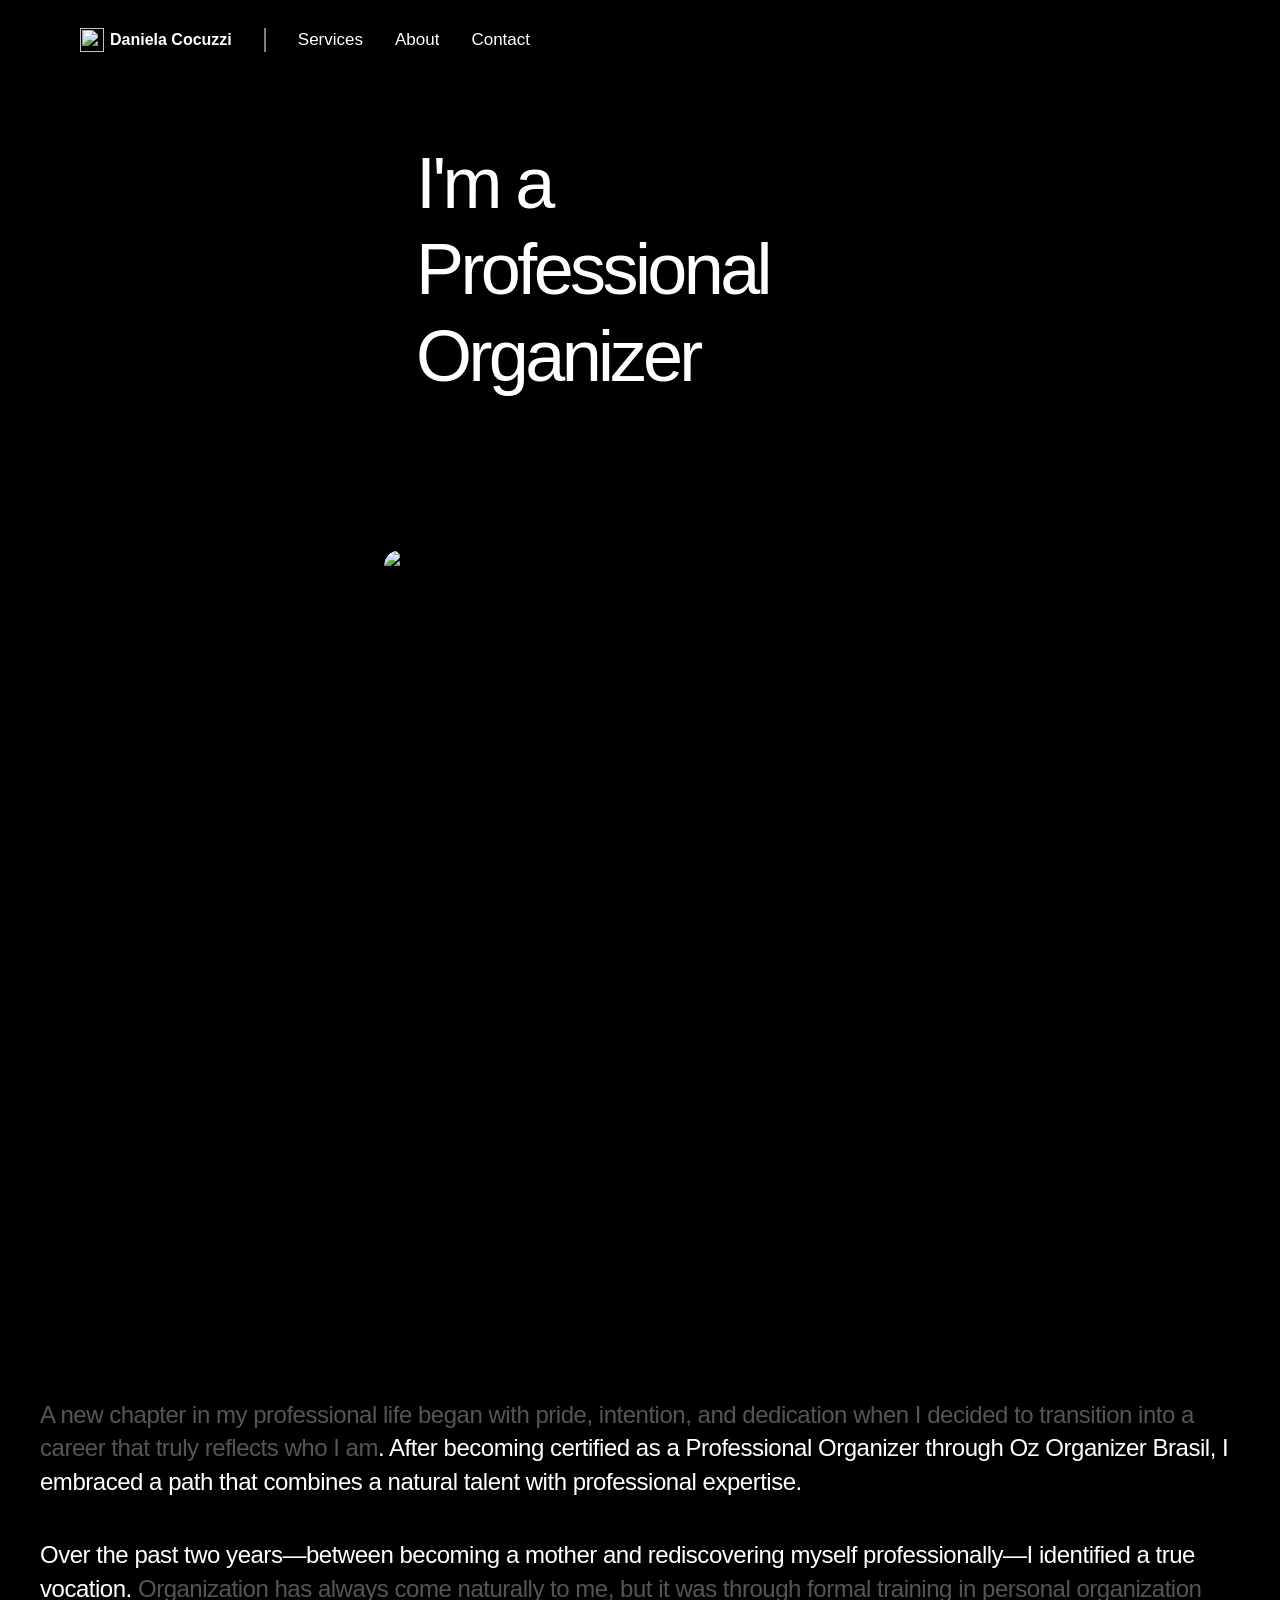
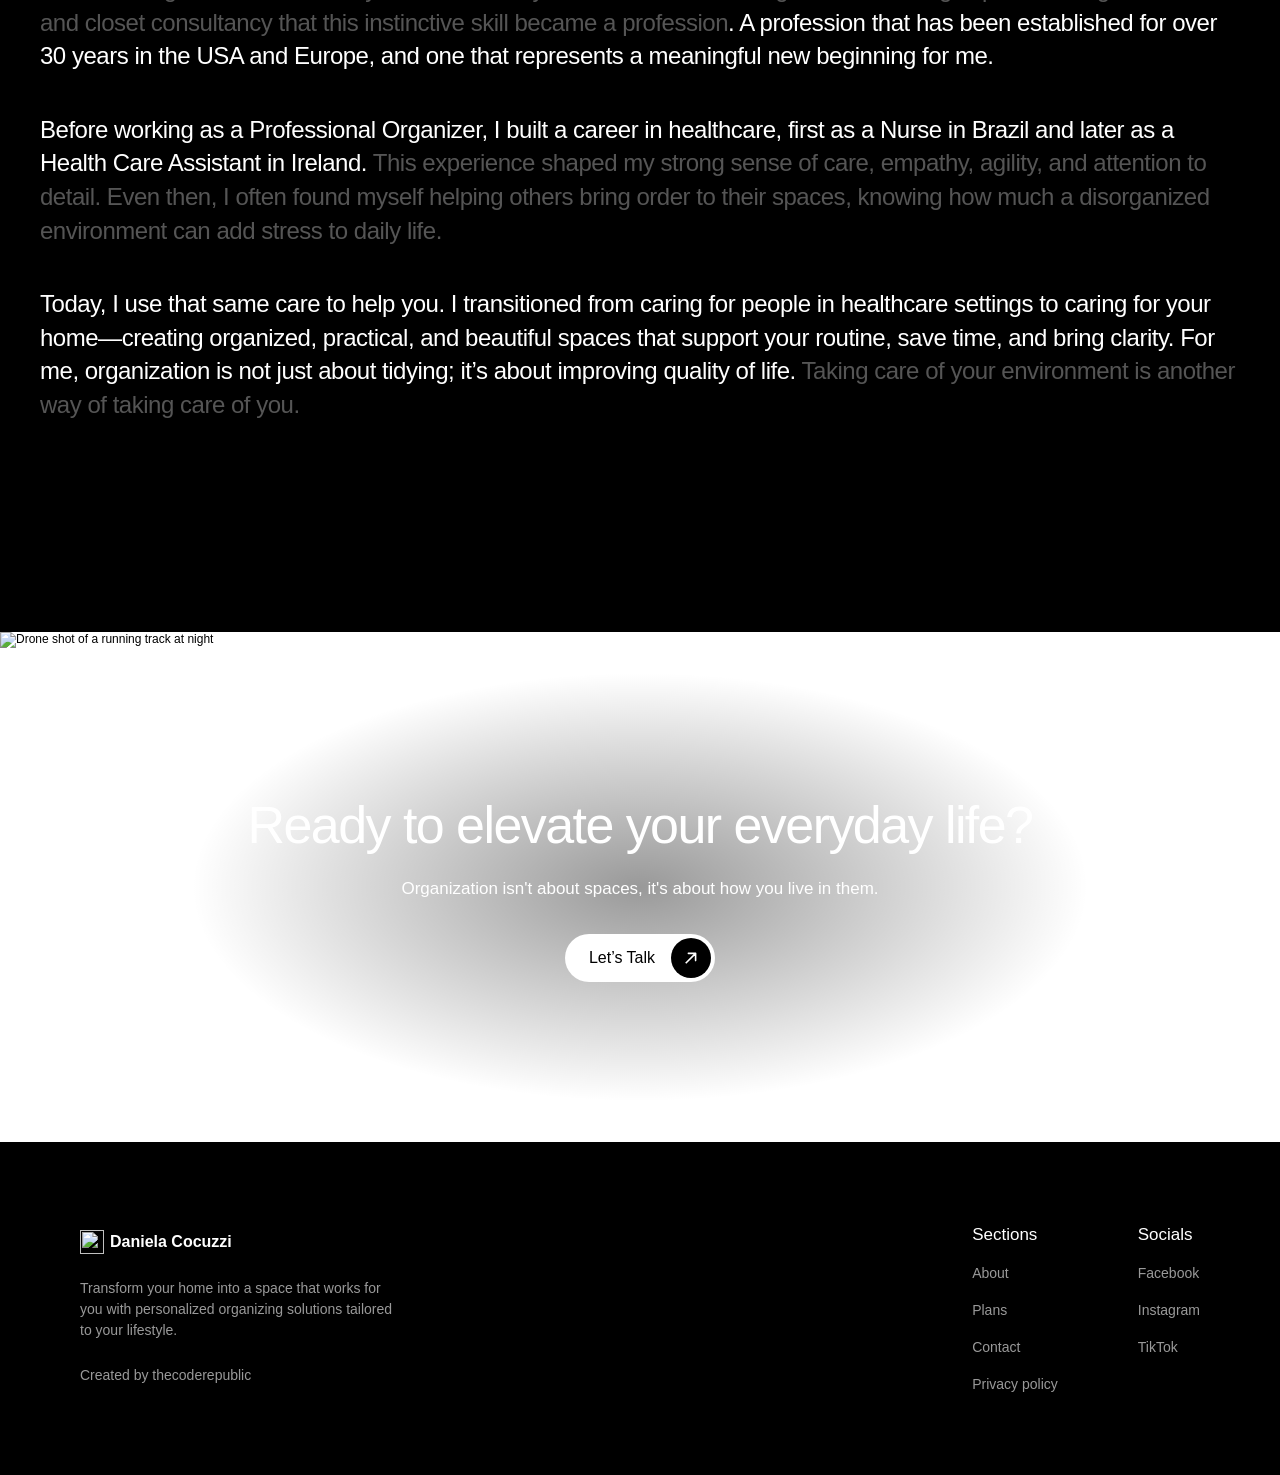
==== commit 311259a2: "Revert "WIP" This reverts commit a9ae31f739e726584254a0af73f9cbc5698dfc28." ====
--- a/about/index.html
+++ b/about/index.html
@@ -1,4339 +1,79 @@
-<!doctype html>
-<html lang="en" data-redirect-timezone="1">
-
-<head><!--__gh_pages_base__-->
-    <script>(function () { try { var basePath = "/"; var host = location.hostname || ""; if (host.endsWith(".github.io")) { var seg = (location.pathname || "/").split("/")[1]; if (seg) basePath = "/" + seg + "/"; } document.write('<base href="' + basePath + '">'); } catch (e) { } })();</script>
-    <meta charset="utf-8">
-    <meta name="viewport" content="width=device-width">
-    <title>Daniela Cocuzzi - Professional Organizer</title>
-    <meta name="description"
-        content="Transform your space with personalized organising solutions that save time, reduce stress, and bring clarity to everywhere.">
-    <meta name="title" content="Daniela Cocuzzi - Professional Organizer">
-    <meta name="keywords"
-        content="Professional Organizer ireland, Professional Organizer laois, Professional Organizer portlaoise, professional organizer, professional organizer laois, professional organizer portlaoise, home organization, organization, decluttering, Ireland, Laois, Portlaoise, organizing services, Daniela Cocuzzi">
-    <meta name="author" content="Daniela Cocuzzi">
-    <link href="https://framerusercontent.com/images/XHJCIulEi1DPwtuMw4fytmniZY.png" rel="icon"
-        media="(prefers-color-scheme: light)">
-    <link href="https://framerusercontent.com/images/GK7osXrneJSO6wcZlQZoMyOIfWU.webp" rel="icon"
-        media="(prefers-color-scheme: dark)">
-    <link rel="apple-touch-icon" href="https://framerusercontent.com/images/1cKIRcLvwwD79X4QEQYMfCxR4g.png">
-    <meta property="og:type" content="website">
-    <meta property="og:title" content="Daniela Cocuzzi - Professional Organizer">
-    <meta property="og:description"
-        content="Transform your space with personalized organising solutions that save time, reduce stress, and bring clarity to everywhere.">
-    <meta name="twitter:card" content="summary_large_image">
-    <meta name="twitter:title" content="Daniela Cocuzzi - Professional Organizer">
-    <meta name="twitter:description"
-        content="Transform your space with personalized organising solutions that save time, reduce stress, and bring clarity to everywhere.">
-    <style data-framer-font-css>
-        @font-face {
-            font-family: "Inter";
-            src: url("https://framerusercontent.com/assets/5vvr9Vy74if2I6bQbJvbw7SY1pQ.woff2");
-            font-display: swap;
-            font-style: normal;
-            font-weight: 400;
-            unicode-range: U+0460-052F, U+1C80-1C88, U+20B4, U+2DE0-2DFF, U+A640-A69F, U+FE2E-FE2F
-        }
-
-        @font-face {
-            font-family: "Inter";
-            src: url("https://framerusercontent.com/assets/EOr0mi4hNtlgWNn9if640EZzXCo.woff2");
-            font-display: swap;
-            font-style: normal;
-            font-weight: 400;
-            unicode-range: U+0301, U+0400-045F, U+0490-0491, U+04B0-04B1, U+2116
-        }
-
-        @font-face {
-            font-family: "Inter";
-            src: url("https://framerusercontent.com/assets/Y9k9QrlZAqio88Klkmbd8VoMQc.woff2");
-            font-display: swap;
-            font-style: normal;
-            font-weight: 400;
-            unicode-range: U+1F00-1FFF
-        }
-
-        @font-face {
-            font-family: "Inter";
-            src: url("https://framerusercontent.com/assets/OYrD2tBIBPvoJXiIHnLoOXnY9M.woff2");
-            font-display: swap;
-            font-style: normal;
-            font-weight: 400;
-            unicode-range: U+0370-03FF
-        }
-
-        @font-face {
-            font-family: "Inter";
-            src: url("https://framerusercontent.com/assets/JeYwfuaPfZHQhEG8U5gtPDZ7WQ.woff2");
-            font-display: swap;
-            font-style: normal;
-            font-weight: 400;
-            unicode-range: U+0100-024F, U+0259, U+1E00-1EFF, U+2020, U+20A0-20AB, U+20AD-20CF, U+2113, U+2C60-2C7F, U+A720-A7FF
-        }
-
-        @font-face {
-            font-family: "Inter";
-            src: url("https://framerusercontent.com/assets/GrgcKwrN6d3Uz8EwcLHZxwEfC4.woff2");
-            font-display: swap;
-            font-style: normal;
-            font-weight: 400;
-            unicode-range: U+0000-00FF, U+0131, U+0152-0153, U+02BB-02BC, U+02C6, U+02DA, U+02DC, U+2000-206F, U+2070, U+2074-207E, U+2080-208E, U+20AC, U+2122, U+2191, U+2193, U+2212, U+2215, U+FEFF, U+FFFD
-        }
-
-        @font-face {
-            font-family: "Inter";
-            src: url("https://framerusercontent.com/assets/b6Y37FthZeALduNqHicBT6FutY.woff2");
-            font-display: swap;
-            font-style: normal;
-            font-weight: 400;
-            unicode-range: U+0102-0103, U+0110-0111, U+0128-0129, U+0168-0169, U+01A0-01A1, U+01AF-01B0, U+1EA0-1EF9, U+20AB
-        }
-
-        @font-face {
-            font-family: "Inter Variable";
-            src: url("https://framerusercontent.com/assets/mYcqTSergLb16PdbJJQMl9ebYm4.woff2");
-            font-display: swap;
-            font-style: normal;
-            font-weight: 400;
-            unicode-range: U+0460-052F, U+1C80-1C88, U+20B4, U+2DE0-2DFF, U+A640-A69F, U+FE2E-FE2F
-        }
-
-        @font-face {
-            font-family: "Inter Variable";
-            src: url("https://framerusercontent.com/assets/ZRl8AlxwsX1m7xS1eJCiSPbztg.woff2");
-            font-display: swap;
-            font-style: normal;
-            font-weight: 400;
-            unicode-range: U+0301, U+0400-045F, U+0490-0491, U+04B0-04B1, U+2116
-        }
-
-        @font-face {
-            font-family: "Inter Variable";
-            src: url("https://framerusercontent.com/assets/nhSQpBRqFmXNUBY2p5SENQ8NplQ.woff2");
-            font-display: swap;
-            font-style: normal;
-            font-weight: 400;
-            unicode-range: U+1F00-1FFF
-        }
-
-        @font-face {
-            font-family: "Inter Variable";
-            src: url("https://framerusercontent.com/assets/DYHjxG0qXjopUuruoacfl5SA.woff2");
-            font-display: swap;
-            font-style: normal;
-            font-weight: 400;
-            unicode-range: U+0370-03FF
-        }
-
-        @font-face {
-            font-family: "Inter Variable";
-            src: url("https://framerusercontent.com/assets/s7NH6sl7w4NU984r5hcmo1tPSYo.woff2");
-            font-display: swap;
-            font-style: normal;
-            font-weight: 400;
-            unicode-range: U+0100-024F, U+0259, U+1E00-1EFF, U+2020, U+20A0-20AB, U+20AD-20CF, U+2113, U+2C60-2C7F, U+A720-A7FF
-        }
-
-        @font-face {
-            font-family: "Inter Variable";
-            src: url("https://framerusercontent.com/assets/7lw0VWkeXrGYJT05oB3DsFy8BaY.woff2");
-            font-display: swap;
-            font-style: normal;
-            font-weight: 400;
-            unicode-range: U+0000-00FF, U+0131, U+0152-0153, U+02BB-02BC, U+02C6, U+02DA, U+02DC, U+2000-206F, U+2070, U+2074-207E, U+2080-208E, U+20AC, U+2122, U+2191, U+2193, U+2212, U+2215, U+FEFF, U+FFFD
-        }
-
-        @font-face {
-            font-family: "Inter Variable";
-            src: url("https://framerusercontent.com/assets/wx5nfqEgOXnxuFaxB0Mn9OhmcZA.woff2");
-            font-display: swap;
-            font-style: normal;
-            font-weight: 400;
-            unicode-range: U+0102-0103, U+0110-0111, U+0128-0129, U+0168-0169, U+01A0-01A1, U+01AF-01B0, U+1EA0-1EF9, U+20AB
-        }
-
-        @font-face {
-            font-family: "Inter";
-            src: url("https://framerusercontent.com/assets/vQyevYAyHtARFwPqUzQGpnDs.woff2");
-            font-display: swap;
-            font-style: normal;
-            font-weight: 400;
-            unicode-range: U+0000-00FF, U+0131, U+0152-0153, U+02BB-02BC, U+02C6, U+02DA, U+02DC, U+2000-206F, U+2074, U+20AC, U+2122, U+2191, U+2193, U+2212, U+2215, U+FEFF, U+FFFD
-        }
-
-        @font-face {
-            font-family: "Inter";
-            src: url("https://framerusercontent.com/assets/DpPBYI0sL4fYLgAkX8KXOPVt7c.woff2");
-            font-display: swap;
-            font-style: normal;
-            font-weight: 700;
-            unicode-range: U+0460-052F, U+1C80-1C88, U+20B4, U+2DE0-2DFF, U+A640-A69F, U+FE2E-FE2F
-        }
-
-        @font-face {
-            font-family: "Inter";
-            src: url("https://framerusercontent.com/assets/4RAEQdEOrcnDkhHiiCbJOw92Lk.woff2");
-            font-display: swap;
-            font-style: normal;
-            font-weight: 700;
-            unicode-range: U+0301, U+0400-045F, U+0490-0491, U+04B0-04B1, U+2116
-        }
-
-        @font-face {
-            font-family: "Inter";
-            src: url("https://framerusercontent.com/assets/1K3W8DizY3v4emK8Mb08YHxTbs.woff2");
-            font-display: swap;
-            font-style: normal;
-            font-weight: 700;
-            unicode-range: U+1F00-1FFF
-        }
-
-        @font-face {
-            font-family: "Inter";
-            src: url("https://framerusercontent.com/assets/tUSCtfYVM1I1IchuyCwz9gDdQ.woff2");
-            font-display: swap;
-            font-style: normal;
-            font-weight: 700;
-            unicode-range: U+0370-03FF
-        }
-
-        @font-face {
-            font-family: "Inter";
-            src: url("https://framerusercontent.com/assets/VgYFWiwsAC5OYxAycRXXvhze58.woff2");
-            font-display: swap;
-            font-style: normal;
-            font-weight: 700;
-            unicode-range: U+0100-024F, U+0259, U+1E00-1EFF, U+2020, U+20A0-20AB, U+20AD-20CF, U+2113, U+2C60-2C7F, U+A720-A7FF
-        }
-
-        @font-face {
-            font-family: "Inter";
-            src: url("https://framerusercontent.com/assets/DXD0Q7LSl7HEvDzucnyLnGBHM.woff2");
-            font-display: swap;
-            font-style: normal;
-            font-weight: 700;
-            unicode-range: U+0000-00FF, U+0131, U+0152-0153, U+02BB-02BC, U+02C6, U+02DA, U+02DC, U+2000-206F, U+2074, U+20AC, U+2122, U+2191, U+2193, U+2212, U+2215, U+FEFF, U+FFFD
-        }
-
-        @font-face {
-            font-family: "Inter";
-            src: url("https://framerusercontent.com/assets/GIryZETIX4IFypco5pYZONKhJIo.woff2");
-            font-display: swap;
-            font-style: normal;
-            font-weight: 700;
-            unicode-range: U+0102-0103, U+0110-0111, U+0128-0129, U+0168-0169, U+01A0-01A1, U+01AF-01B0, U+1EA0-1EF9, U+20AB
-        }
-
-        @font-face {
-            font-family: "Inter";
-            src: url("https://framerusercontent.com/assets/H89BbHkbHDzlxZzxi8uPzTsp90.woff2");
-            font-display: swap;
-            font-style: italic;
-            font-weight: 700;
-            unicode-range: U+0460-052F, U+1C80-1C88, U+20B4, U+2DE0-2DFF, U+A640-A69F, U+FE2E-FE2F
-        }
-
-        @font-face {
-            font-family: "Inter";
-            src: url("https://framerusercontent.com/assets/u6gJwDuwB143kpNK1T1MDKDWkMc.woff2");
-            font-display: swap;
-            font-style: italic;
-            font-weight: 700;
-            unicode-range: U+0301, U+0400-045F, U+0490-0491, U+04B0-04B1, U+2116
-        }
-
-        @font-face {
-            font-family: "Inter";
-            src: url("https://framerusercontent.com/assets/43sJ6MfOPh1LCJt46OvyDuSbA6o.woff2");
-            font-display: swap;
-            font-style: italic;
-            font-weight: 700;
-            unicode-range: U+1F00-1FFF
-        }
-
-        @font-face {
-            font-family: "Inter";
-            src: url("https://framerusercontent.com/assets/wccHG0r4gBDAIRhfHiOlq6oEkqw.woff2");
-            font-display: swap;
-            font-style: italic;
-            font-weight: 700;
-            unicode-range: U+0370-03FF
-        }
-
-        @font-face {
-            font-family: "Inter";
-            src: url("https://framerusercontent.com/assets/WZ367JPwf9bRW6LdTHN8rXgSjw.woff2");
-            font-display: swap;
-            font-style: italic;
-            font-weight: 700;
-            unicode-range: U+0100-024F, U+0259, U+1E00-1EFF, U+2020, U+20A0-20AB, U+20AD-20CF, U+2113, U+2C60-2C7F, U+A720-A7FF
-        }
-
-        @font-face {
-            font-family: "Inter";
-            src: url("https://framerusercontent.com/assets/QxmhnWTzLtyjIiZcfaLIJ8EFBXU.woff2");
-            font-display: swap;
-            font-style: italic;
-            font-weight: 700;
-            unicode-range: U+0000-00FF, U+0131, U+0152-0153, U+02BB-02BC, U+02C6, U+02DA, U+02DC, U+2000-206F, U+2074, U+20AC, U+2122, U+2191, U+2193, U+2212, U+2215, U+FEFF, U+FFFD
-        }
-
-        @font-face {
-            font-family: "Inter";
-            src: url("https://framerusercontent.com/assets/2A4Xx7CngadFGlVV4xrO06OBHY.woff2");
-            font-display: swap;
-            font-style: italic;
-            font-weight: 700;
-            unicode-range: U+0102-0103, U+0110-0111, U+0128-0129, U+0168-0169, U+01A0-01A1, U+01AF-01B0, U+1EA0-1EF9, U+20AB
-        }
-
-        @font-face {
-            font-family: "Inter";
-            src: url("https://framerusercontent.com/assets/CfMzU8w2e7tHgF4T4rATMPuWosA.woff2");
-            font-display: swap;
-            font-style: italic;
-            font-weight: 400;
-            unicode-range: U+0460-052F, U+1C80-1C88, U+20B4, U+2DE0-2DFF, U+A640-A69F, U+FE2E-FE2F
-        }
-
-        @font-face {
-            font-family: "Inter";
-            src: url("https://framerusercontent.com/assets/867QObYax8ANsfX4TGEVU9YiCM.woff2");
-            font-display: swap;
-            font-style: italic;
-            font-weight: 400;
-            unicode-range: U+0301, U+0400-045F, U+0490-0491, U+04B0-04B1, U+2116
-        }
-
-        @font-face {
-            font-family: "Inter";
-            src: url("https://framerusercontent.com/assets/Oyn2ZbENFdnW7mt2Lzjk1h9Zb9k.woff2");
-            font-display: swap;
-            font-style: italic;
-            font-weight: 400;
-            unicode-range: U+1F00-1FFF
-        }
-
-        @font-face {
-            font-family: "Inter";
-            src: url("https://framerusercontent.com/assets/cdAe8hgZ1cMyLu9g005pAW3xMo.woff2");
-            font-display: swap;
-            font-style: italic;
-            font-weight: 400;
-            unicode-range: U+0370-03FF
-        }
-
-        @font-face {
-            font-family: "Inter";
-            src: url("https://framerusercontent.com/assets/DOfvtmE1UplCq161m6Hj8CSQYg.woff2");
-            font-display: swap;
-            font-style: italic;
-            font-weight: 400;
-            unicode-range: U+0100-024F, U+0259, U+1E00-1EFF, U+2020, U+20A0-20AB, U+20AD-20CF, U+2113, U+2C60-2C7F, U+A720-A7FF
-        }
-
-        @font-face {
-            font-family: "Inter";
-            src: url("https://framerusercontent.com/assets/vFzuJY0c65av44uhEKB6vyjFMg.woff2");
-            font-display: swap;
-            font-style: italic;
-            font-weight: 400;
-            unicode-range: U+0000-00FF, U+0131, U+0152-0153, U+02BB-02BC, U+02C6, U+02DA, U+02DC, U+2000-206F, U+2074, U+20AC, U+2122, U+2191, U+2193, U+2212, U+2215, U+FEFF, U+FFFD
-        }
-
-        @font-face {
-            font-family: "Inter";
-            src: url("https://framerusercontent.com/assets/tKtBcDnBMevsEEJKdNGhhkLzYo.woff2");
-            font-display: swap;
-            font-style: italic;
-            font-weight: 400;
-            unicode-range: U+0102-0103, U+0110-0111, U+0128-0129, U+0168-0169, U+01A0-01A1, U+01AF-01B0, U+1EA0-1EF9, U+20AB
-        }
-
-        @font-face {
-            font-family: "Inter";
-            src: url("https://framerusercontent.com/assets/mkY5Sgyq51ik0AMrSBwhm9DJg.woff2");
-            font-style: normal;
-            font-weight: 900;
-            unicode-range: U+0460-052F, U+1C80-1C88, U+20B4, U+2DE0-2DFF, U+A640-A69F, U+FE2E-FE2F
-        }
-
-        @font-face {
-            font-family: "Inter";
-            src: url("https://framerusercontent.com/assets/X5hj6qzcHUYv7h1390c8Rhm6550.woff2");
-            font-style: normal;
-            font-weight: 900;
-            unicode-range: U+0301, U+0400-045F, U+0490-0491, U+04B0-04B1, U+2116
-        }
-
-        @font-face {
-            font-family: "Inter";
-            src: url("https://framerusercontent.com/assets/gQhNpS3tN86g8RcVKYUUaKt2oMQ.woff2");
-            font-style: normal;
-            font-weight: 900;
-            unicode-range: U+1F00-1FFF
-        }
-
-        @font-face {
-            font-family: "Inter";
-            src: url("https://framerusercontent.com/assets/cugnVhSraaRyANCaUtI5FV17wk.woff2");
-            font-style: normal;
-            font-weight: 900;
-            unicode-range: U+0370-03FF
-        }
-
-        @font-face {
-            font-family: "Inter";
-            src: url("https://framerusercontent.com/assets/5HcVoGak8k5agFJSaKa4floXVu0.woff2");
-            font-style: normal;
-            font-weight: 900;
-            unicode-range: U+0100-024F, U+0259, U+1E00-1EFF, U+2020, U+20A0-20AB, U+20AD-20CF, U+2113, U+2C60-2C7F, U+A720-A7FF
-        }
-
-        @font-face {
-            font-family: "Inter";
-            src: url("https://framerusercontent.com/assets/rZ5DdENNqIdFTIyQQiP5isO7M.woff2");
-            font-style: normal;
-            font-weight: 900;
-            unicode-range: U+0000-00FF, U+0131, U+0152-0153, U+02BB-02BC, U+02C6, U+02DA, U+02DC, U+2000-206F, U+2070, U+2074-207E, U+2080-208E, U+20AC, U+2122, U+2191, U+2193, U+2212, U+2215, U+FEFF, U+FFFD
-        }
-
-        @font-face {
-            font-family: "Inter";
-            src: url("https://framerusercontent.com/assets/P2Bw01CtL0b9wqygO0sSVogWbo.woff2");
-            font-style: normal;
-            font-weight: 900;
-            unicode-range: U+0102-0103, U+0110-0111, U+0128-0129, U+0168-0169, U+01A0-01A1, U+01AF-01B0, U+1EA0-1EF9, U+20AB
-        }
-
-        @font-face {
-            font-family: "Inter";
-            src: url("https://framerusercontent.com/assets/05KsVHGDmqXSBXM4yRZ65P8i0s.woff2");
-            font-style: italic;
-            font-weight: 900;
-            unicode-range: U+0460-052F, U+1C80-1C88, U+20B4, U+2DE0-2DFF, U+A640-A69F, U+FE2E-FE2F
-        }
-
-        @font-face {
-            font-family: "Inter";
-            src: url("https://framerusercontent.com/assets/ky8ovPukK4dJ1Pxq74qGhOqCYI.woff2");
-            font-style: italic;
-            font-weight: 900;
-            unicode-range: U+0301, U+0400-045F, U+0490-0491, U+04B0-04B1, U+2116
-        }
-
-        @font-face {
-            font-family: "Inter";
-            src: url("https://framerusercontent.com/assets/vvNSqIj42qeQ2bvCRBIWKHscrc.woff2");
-            font-style: italic;
-            font-weight: 900;
-            unicode-range: U+1F00-1FFF
-        }
-
-        @font-face {
-            font-family: "Inter";
-            src: url("https://framerusercontent.com/assets/3ZmXbBKToJifDV9gwcifVd1tEY.woff2");
-            font-style: italic;
-            font-weight: 900;
-            unicode-range: U+0370-03FF
-        }
-
-        @font-face {
-            font-family: "Inter";
-            src: url("https://framerusercontent.com/assets/FNfhX3dt4ChuLJq2PwdlxHO7PU.woff2");
-            font-style: italic;
-            font-weight: 900;
-            unicode-range: U+0100-024F, U+0259, U+1E00-1EFF, U+2020, U+20A0-20AB, U+20AD-20CF, U+2113, U+2C60-2C7F, U+A720-A7FF
-        }
-
-        @font-face {
-            font-family: "Inter";
-            src: url("https://framerusercontent.com/assets/gcnfba68tfm7qAyrWRCf9r34jg.woff2");
-            font-style: italic;
-            font-weight: 900;
-            unicode-range: U+0000-00FF, U+0131, U+0152-0153, U+02BB-02BC, U+02C6, U+02DA, U+02DC, U+2000-206F, U+2070, U+2074-207E, U+2080-208E, U+20AC, U+2122, U+2191, U+2193, U+2212, U+2215, U+FEFF, U+FFFD
-        }
-
-        @font-face {
-            font-family: "Inter";
-            src: url("https://framerusercontent.com/assets/efTfQcBJ53kM2pB1hezSZ3RDUFs.woff2");
-            font-style: italic;
-            font-weight: 900;
-            unicode-range: U+0102-0103, U+0110-0111, U+0128-0129, U+0168-0169, U+01A0-01A1, U+01AF-01B0, U+1EA0-1EF9, U+20AB
-        }
-
-        @font-face {
-            font-family: "Inter";
-            src: url("https://framerusercontent.com/assets/ia3uin3hQWqDrVloC1zEtYHWw.woff2");
-            font-display: swap;
-            font-style: italic;
-            font-weight: 700;
-            unicode-range: U+0000-00FF, U+0131, U+0152-0153, U+02BB-02BC, U+02C6, U+02DA, U+02DC, U+2000-206F, U+2070, U+2074-207E, U+2080-208E, U+20AC, U+2122, U+2191, U+2193, U+2212, U+2215, U+FEFF, U+FFFD
-        }
-
-        @font-face {
-            font-family: "Inter";
-            src: url("https://framerusercontent.com/assets/syRNPWzAMIrcJ3wIlPIP43KjQs.woff2");
-            font-display: swap;
-            font-style: normal;
-            font-weight: 700;
-            unicode-range: U+0000-00FF, U+0131, U+0152-0153, U+02BB-02BC, U+02C6, U+02DA, U+02DC, U+2000-206F, U+2070, U+2074-207E, U+2080-208E, U+20AC, U+2122, U+2191, U+2193, U+2212, U+2215, U+FEFF, U+FFFD
-        }
-
-        @font-face {
-            font-family: "Inter";
-            src: url("https://framerusercontent.com/assets/pKRFNWFoZl77qYCAIp84lN1h944.woff2");
-            font-display: swap;
-            font-style: italic;
-            font-weight: 400;
-            unicode-range: U+0000-00FF, U+0131, U+0152-0153, U+02BB-02BC, U+02C6, U+02DA, U+02DC, U+2000-206F, U+2070, U+2074-207E, U+2080-208E, U+20AC, U+2122, U+2191, U+2193, U+2212, U+2215, U+FEFF, U+FFFD
-        }
-
-        @font-face {
-            font-family: "Inter";
-            src: url("https://framerusercontent.com/assets/5A3Ce6C9YYmCjpQx9M4inSaKU.woff2");
-            font-display: swap;
-            font-style: normal;
-            font-weight: 500;
-            unicode-range: U+0460-052F, U+1C80-1C88, U+20B4, U+2DE0-2DFF, U+A640-A69F, U+FE2E-FE2F
-        }
-
-        @font-face {
-            font-family: "Inter";
-            src: url("https://framerusercontent.com/assets/Qx95Xyt0Ka3SGhinnbXIGpEIyP4.woff2");
-            font-display: swap;
-            font-style: normal;
-            font-weight: 500;
-            unicode-range: U+0301, U+0400-045F, U+0490-0491, U+04B0-04B1, U+2116
-        }
-
-        @font-face {
-            font-family: "Inter";
-            src: url("https://framerusercontent.com/assets/6mJuEAguuIuMog10gGvH5d3cl8.woff2");
-            font-display: swap;
-            font-style: normal;
-            font-weight: 500;
-            unicode-range: U+1F00-1FFF
-        }
-
-        @font-face {
-            font-family: "Inter";
-            src: url("https://framerusercontent.com/assets/xYYWaj7wCU5zSQH0eXvSaS19wo.woff2");
-            font-display: swap;
-            font-style: normal;
-            font-weight: 500;
-            unicode-range: U+0370-03FF
-        }
-
-        @font-face {
-            font-family: "Inter";
-            src: url("https://framerusercontent.com/assets/otTaNuNpVK4RbdlT7zDDdKvQBA.woff2");
-            font-display: swap;
-            font-style: normal;
-            font-weight: 500;
-            unicode-range: U+0100-024F, U+0259, U+1E00-1EFF, U+2020, U+20A0-20AB, U+20AD-20CF, U+2113, U+2C60-2C7F, U+A720-A7FF
-        }
-
-        @font-face {
-            font-family: "Inter";
-            src: url("https://framerusercontent.com/assets/UjlFhCnUjxhNfep4oYBPqnEssyo.woff2");
-            font-display: swap;
-            font-style: normal;
-            font-weight: 500;
-            unicode-range: U+0000-00FF, U+0131, U+0152-0153, U+02BB-02BC, U+02C6, U+02DA, U+02DC, U+2000-206F, U+2070, U+2074-207E, U+2080-208E, U+20AC, U+2122, U+2191, U+2193, U+2212, U+2215, U+FEFF, U+FFFD
-        }
-
-        @font-face {
-            font-family: "Inter";
-            src: url("https://framerusercontent.com/assets/DolVirEGb34pEXEp8t8FQBSK4.woff2");
-            font-display: swap;
-            font-style: normal;
-            font-weight: 500;
-            unicode-range: U+0102-0103, U+0110-0111, U+0128-0129, U+0168-0169, U+01A0-01A1, U+01AF-01B0, U+1EA0-1EF9, U+20AB
-        }
-
-        @font-face {
-            font-family: "Inter";
-            src: url("https://framerusercontent.com/assets/hyOgCu0Xnghbimh0pE8QTvtt2AU.woff2");
-            font-display: swap;
-            font-style: normal;
-            font-weight: 600;
-            unicode-range: U+0460-052F, U+1C80-1C88, U+20B4, U+2DE0-2DFF, U+A640-A69F, U+FE2E-FE2F
-        }
-
-        @font-face {
-            font-family: "Inter";
-            src: url("https://framerusercontent.com/assets/NeGmSOXrPBfEFIy5YZeHq17LEDA.woff2");
-            font-display: swap;
-            font-style: normal;
-            font-weight: 600;
-            unicode-range: U+0301, U+0400-045F, U+0490-0491, U+04B0-04B1, U+2116
-        }
-
-        @font-face {
-            font-family: "Inter";
-            src: url("https://framerusercontent.com/assets/oYaAX5himiTPYuN8vLWnqBbfD2s.woff2");
-            font-display: swap;
-            font-style: normal;
-            font-weight: 600;
-            unicode-range: U+1F00-1FFF
-        }
-
-        @font-face {
-            font-family: "Inter";
-            src: url("https://framerusercontent.com/assets/lEJLP4R0yuCaMCjSXYHtJw72M.woff2");
-            font-display: swap;
-            font-style: normal;
-            font-weight: 600;
-            unicode-range: U+0370-03FF
-        }
-
-        @font-face {
-            font-family: "Inter";
-            src: url("https://framerusercontent.com/assets/cRJyLNuTJR5jbyKzGi33wU9cqIQ.woff2");
-            font-display: swap;
-            font-style: normal;
-            font-weight: 600;
-            unicode-range: U+0100-024F, U+0259, U+1E00-1EFF, U+2020, U+20A0-20AB, U+20AD-20CF, U+2113, U+2C60-2C7F, U+A720-A7FF
-        }
-
-        @font-face {
-            font-family: "Inter";
-            src: url("https://framerusercontent.com/assets/yDtI2UI8XcEg1W2je9XPN3Noo.woff2");
-            font-display: swap;
-            font-style: normal;
-            font-weight: 600;
-            unicode-range: U+0000-00FF, U+0131, U+0152-0153, U+02BB-02BC, U+02C6, U+02DA, U+02DC, U+2000-206F, U+2070, U+2074-207E, U+2080-208E, U+20AC, U+2122, U+2191, U+2193, U+2212, U+2215, U+FEFF, U+FFFD
-        }
-
-        @font-face {
-            font-family: "Inter";
-            src: url("https://framerusercontent.com/assets/A0Wcc7NgXMjUuFdquHDrIZpzZw0.woff2");
-            font-display: swap;
-            font-style: normal;
-            font-weight: 600;
-            unicode-range: U+0102-0103, U+0110-0111, U+0128-0129, U+0168-0169, U+01A0-01A1, U+01AF-01B0, U+1EA0-1EF9, U+20AB
-        }
-
-        @font-face {
-            font-family: "Manrope";
-            src: url("https://framerusercontent.com/third-party-assets/fontshare/wf/BNWG6MUI4RTC6WEND2VPDH4MHMIVU3XZ/R5YXY5FMVG6PXU36GNEEA24MIPMEPGSM/CIM4KQCLZSMMLWPVH25IDDSTY4ENPHEY.woff2");
-            font-display: swap;
-            font-style: normal;
-            font-weight: 500
-        }
-
-        @font-face {
-            font-family: "Manrope";
-            src: url("https://framerusercontent.com/third-party-assets/fontshare/wf/NGBUP45ES3F7RD5XGKPEDJ6QEPO4TMOK/EXDVWJ2EDDVVV65UENMX33EDDYBX6OF7/6P4FPMFQH7CCC7RZ4UU4NKSGJ2RLF7V5.woff2");
-            font-display: swap;
-            font-style: normal;
-            font-weight: 700
-        }
-
-        @font-face {
-            font-family: "Manrope";
-            src: url("https://framerusercontent.com/third-party-assets/fontshare/wf/2TYFCBHUANEXS6QGR5EQDUNAFH6LSWM3/AYNOU3VEA4LRTDNKJQUFNVNUTYSGOUOP/UXO4O7K2G3HI3D2VKD7UXVJVJD26P4BQ.woff2");
-            font-display: swap;
-            font-style: normal;
-            font-weight: 400
-        }
-
-        @font-face {
-            font-family: "Manrope";
-            src: url("https://framerusercontent.com/third-party-assets/fontshare/wf/7EWHG4AMROQSXDCQTDPGBVASATB7CED2/TJSQTK5FHJ2MYKML5IXF2G6YTGFJLTYL/K4ZMLVLHYIFVTTTWGVOTVGOFUUX7NVGI.woff2");
-            font-display: swap;
-            font-style: normal;
-            font-weight: 800
-        }
-
-        @font-face {
-            font-family: "Inter Placeholder";
-            src: local("Arial");
-            ascent-override: 89.79%;
-            descent-override: 22.36%;
-            line-gap-override: 0.00%;
-            size-adjust: 107.89%
-        }
-
-        @font-face {
-            font-family: "Inter Variable Placeholder";
-            src: local("Arial");
-            ascent-override: 89.79%;
-            descent-override: 22.36%;
-            line-gap-override: 0.00%;
-            size-adjust: 107.89%
-        }
-
-        @font-face {
-            font-family: "Manrope Placeholder";
-            src: local("Arial");
-            ascent-override: 102.74%;
-            descent-override: 28.91%;
-            line-gap-override: 0.00%;
-            size-adjust: 103.76%
-        }
-    </style>
-    <meta name="robots" content="max-image-preview:large">
-    <style data-framer-breakpoint-css>
-        @media(min-width: 1200px) {
-            .hidden-138mkd8 {
-                display: none !important
-            }
-        }
-
-        @media(min-width: 810px) and (max-width: 1199.98px) {
-            .hidden-16x3n00 {
-                display: none !important
-            }
-        }
-
-        @media(max-width: 809.98px) {
-            .hidden-z47vkw {
-                display: none !important
-            }
-        }
-
-        @media(min-width: 1200px) {
-            .hidden-94f9rm {
-                display: none !important
-            }
-        }
-
-        @media(min-width: 810px) and (max-width: 1199.98px) {
-            .hidden-1jv7l7 {
-                display: none !important
-            }
-        }
-
-        @media(max-width: 809.98px) {
-            .hidden-27sq88 {
-                display: none !important
-            }
-        }
-    </style>
-    <style data-framer-css-ssr-minified
-        data-framer-components="framer-lib-cursors-host framer-hb44H PropertyOverrides framer-otS2k framer-XfUhw framer-lib-combinedCSSRules framer-kv07m framer-jY9uh framer-oyYau framer-uNXtF framer-crWZP framer-W4wye">
-        html,
-        body,
-        #main {
-            box-sizing: border-box;
-            margin: 0;
-            padding: 0
-        }
-
-        :root {
-            -webkit-font-smoothing: antialiased;
-            -moz-osx-font-smoothing: grayscale
-        }
-
-        * {
-            box-sizing: border-box;
-            -webkit-font-smoothing: inherit
-        }
-
-        h1,
-        h2,
-        h3,
-        h4,
-        h5,
-        h6,
-        p,
-        figure {
-            margin: 0
-        }
-
-        body,
-        input,
-        textarea,
-        select,
-        button {
-            font-family: sans-serif;
-            font-size: 12px
-        }
-
-        body {
-            --token-1b7bb1c4-3a89-4ec2-aee2-16abaf604d08: #000;
-            --token-28d21c18-0fa7-4a39-8727-636fc79ae338: #fff;
-            --token-03d2718c-248b-43d7-860c-d67347de1e95: #ffffff80;
-            --token-78c32a06-e9cd-45ab-b290-77996ca02b6d: #ffffff26;
-            --token-bfbbf012-d3b7-4f22-a08b-2c9f0c1c5b80: #999;
-            --token-96b2b273-006d-4dd2-8d16-427f13d19d4a: #e1e1e1;
-            --token-845110a2-2c36-43c0-8456-c6dfa74587c5: #ffffff40;
-            --token-356fc046-e6c8-4e69-a8b7-63514005dec6: #555;
-            --token-c773fe8d-8aed-4719-9dcd-b57e1bc84fdb: #f2f2f2;
-            --token-41bb20e6-f0c5-43ce-8d75-6ac4cc577291: #2e2e2e80;
-            --token-ad96cd96-c832-459f-bb48-2ba796f3179b: #f5b614;
-            --token-3e79c340-c813-4e84-a0c9-67bc24ce83d8: #0000;
-            --token-7dc26af5-41f9-4e3f-a0f8-8db0ae6711a1: #0006;
-            --token-12207094-d195-4004-8642-0ceae807e270: #888
-        }
-
-        @supports (z-index:calc(infinity)) {
-            #__framer-badge-container {
-                --infinity: infinity
-            }
-        }
-
-        #__framer-badge-container {
-            pointer-events: none;
-            width: 100%;
-            z-index: calc(var(--infinity, 2147480000));
-            justify-content: flex-end;
-            padding: 20px;
-            display: flex;
-            position: fixed;
-            bottom: 0
-        }
-
-        @supports (background:-webkit-named-image(i)) and (not (grid-template-rows:subgrid)) {
-            body {
-                --framer-will-change-override: transform
-            }
-        }
-
-        @supports (background:-webkit-named-image(i)) and (not (position-area:top right)) {
-            body {
-                --framer-will-change-filter-override: filter
-            }
-        }
-
-        [data-framer-component-type=Text] div div span,
-        [data-framer-component-type=Text] a div span,
-        [data-framer-component-type=Text] span span span,
-        [data-framer-component-type=Text] p span span,
-        [data-framer-component-type=Text] h1 span span,
-        [data-framer-component-type=Text] h2 span span,
-        [data-framer-component-type=Text] h3 span span,
-        [data-framer-component-type=Text] h4 span span,
-        [data-framer-component-type=Text] h5 span span,
-        [data-framer-component-type=Text] h6 span span,
-        [data-framer-component-type=Text] a {
-            font-family: var(--font-family);
-            font-style: var(--font-style);
-            font-weight: min(calc(var(--framer-font-weight-increase, 0) + var(--font-weight, 400)), 900);
-            color: var(--text-color);
-            letter-spacing: var(--letter-spacing);
-            font-size: var(--font-size);
-            text-transform: var(--text-transform);
-            --text-decoration: var(--framer-text-decoration-style, solid)var(--framer-text-decoration, none)var(--framer-text-decoration-color, currentcolor)var(--framer-text-decoration-thickness, auto);
-            --text-decoration-skip-ink: var(--framer-text-decoration-skip-ink);
-            --text-underline-offset: var(--framer-text-decoration-offset);
-            line-height: var(--line-height);
-            --font-family: var(--framer-font-family);
-            --font-style: var(--framer-font-style);
-            --font-weight: var(--framer-font-weight);
-            --text-color: var(--framer-text-color);
-            --letter-spacing: var(--framer-letter-spacing);
-            --font-size: var(--framer-font-size);
-            --text-transform: var(--framer-text-transform);
-            --line-height: var(--framer-line-height)
-        }
-
-        @supports not (color:color(display-p3 1 1 1)) {
-
-            p.framer-text,
-            div.framer-text,
-            h1.framer-text,
-            h2.framer-text,
-            h3.framer-text,
-            h4.framer-text,
-            h5.framer-text,
-            h6.framer-text,
-            li.framer-text,
-            ol.framer-text,
-            ul.framer-text,
-            span.framer-text:not([data-text-fill]) {
-                color: var(--framer-blockquote-text-color-rgb, var(--framer-blockquote-text-color, var(--framer-text-color-rgb, var(--framer-text-color, #000))));
-                -webkit-text-stroke-color: var(--framer-text-stroke-color-rgb, var(--framer-text-stroke-color, initial))
-            }
-
-            mark.framer-text {
-                background-color: var(--framer-blockquote-text-background-color-rgb, var(--framer-blockquote-text-background-color, var(--framer-text-background-color-rgb, var(--framer-text-background-color, initial))))
-            }
-        }
-
-        @supports not (color:color(display-p3 1 1 1)) {
-
-            code.framer-text,
-            code.framer-text span.framer-text:not([data-text-fill]) {
-                color: var(--framer-blockquote-text-color-rgb, var(--framer-blockquote-text-color, var(--framer-code-text-color-rgb, var(--framer-code-text-color, var(--framer-text-color-rgb, var(--framer-text-color, #000))))))
-            }
-        }
-
-        @supports not (color:color(display-p3 1 1 1)) {
-
-            a.framer-text,
-            span.framer-text[data-nested-link] {
-                color: var(--framer-blockquote-text-color-rgb, var(--framer-blockquote-text-color, var(--framer-link-text-color-rgb, var(--framer-link-text-color, var(--framer-text-color-rgb, var(--framer-text-color, #000))))));
-                background-color: var(--framer-link-text-background-color-rgb, var(--framer-link-text-background-color, initial));
-                -webkit-text-decoration-color: var(--framer-link-text-decoration-color-rgb, var(--framer-link-text-decoration-color, var(--framer-text-decoration-color-rgb, var(--framer-text-decoration-color, currentcolor))));
-                text-decoration-color: var(--framer-link-text-decoration-color-rgb, var(--framer-link-text-decoration-color, var(--framer-text-decoration-color-rgb, var(--framer-text-decoration-color, currentcolor))))
-            }
-        }
-
-        @supports not (color:color(display-p3 1 1 1)) {
-
-            code.framer-text a.framer-text,
-            code.framer-text a.framer-text span.framer-text:not([data-text-fill]),
-            code.framer-text span.framer-text[data-nested-link],
-            code.framer-text span.framer-text[data-nested-link] span.framer-text:not([data-text-fill]) {
-                color: var(--framer-blockquote-text-color-rgb, var(--framer-blockquote-text-color, var(--framer-link-text-color-rgb, var(--framer-link-text-color, var(--framer-code-text-color-rgb, var(--framer-code-text-color, var(--framer-text-color-rgb, var(--framer-text-color, #000))))))))
-            }
-        }
-
-        @supports not (color:color(display-p3 1 1 1)) {
-
-            a.framer-text:hover,
-            span.framer-text[data-nested-link]:hover {
-                color: var(--framer-link-hover-text-color-rgb, var(--framer-link-hover-text-color, var(--framer-blockquote-text-color-rgb, var(--framer-blockquote-text-color, var(--framer-link-text-color-rgb, var(--framer-link-text-color, var(--framer-text-color-rgb, var(--framer-text-color, #000))))))));
-                background-color: var(--framer-link-hover-text-background-color-rgb, var(--framer-link-hover-text-background-color, var(--framer-link-text-background-color-rgb, var(--framer-link-text-background-color, var(--framer-text-background-color-rgb, var(--framer-text-background-color, initial))))));
-                -webkit-text-decoration-color: var(--framer-link-hover-text-decoration-color-rgb, var(--framer-link-hover-text-decoration-color, var(--framer-link-text-decoration-color-rgb, var(--framer-link-text-decoration-color, var(--framer-text-decoration-color-rgb, var(--framer-text-decoration-color, currentcolor))))));
-                text-decoration-color: var(--framer-link-hover-text-decoration-color-rgb, var(--framer-link-hover-text-decoration-color, var(--framer-link-text-decoration-color-rgb, var(--framer-link-text-decoration-color, var(--framer-text-decoration-color-rgb, var(--framer-text-decoration-color, currentcolor))))))
-            }
-        }
-
-        @supports not (color:color(display-p3 1 1 1)) {
-
-            code.framer-text a.framer-text:hover,
-            code.framer-text span.framer-text[data-nested-link]:hover {
-                color: var(--framer-link-hover-text-color-rgb, var(--framer-link-hover-text-color, var(--framer-blockquote-text-color-rgb, var(--framer-blockquote-text-color, var(--framer-link-text-color-rgb, var(--framer-link-text-color, var(--framer-code-text-color-rgb, var(--framer-code-text-color, var(--framer-text-color-rgb, var(--framer-text-color, #000))))))))))
-            }
-        }
-
-        @supports not (color:color(display-p3 1 1 1)) {
-
-            a.framer-text[data-framer-page-link-current],
-            span.framer-text[data-framer-page-link-current] {
-                color: var(--framer-link-current-text-color-rgb, var(--framer-link-current-text-color, var(--framer-link-text-color-rgb, var(--framer-link-text-color, var(--framer-text-color-rgb, var(--framer-text-color, #000))))));
-                background-color: var(--framer-link-current-text-background-color-rgb, var(--framer-link-current-text-background-color, var(--framer-link-text-background-color-rgb, var(--framer-link-text-background-color, var(--framer-text-background-color-rgb, var(--framer-text-background-color, initial))))));
-                -webkit-text-decoration-color: var(--framer-link-current-text-decoration-color-rgb, var(--framer-link-current-text-decoration-color, var(--framer-link-text-decoration-color-rgb, var(--framer-link-text-decoration-color, var(--framer-text-decoration-color-rgb, var(--framer-text-decoration-color, currentcolor))))));
-                text-decoration-color: var(--framer-link-current-text-decoration-color-rgb, var(--framer-link-current-text-decoration-color, var(--framer-link-text-decoration-color-rgb, var(--framer-link-text-decoration-color, var(--framer-text-decoration-color-rgb, var(--framer-text-decoration-color, currentcolor))))))
-            }
-        }
-
-        @supports not (color:color(display-p3 1 1 1)) {
-
-            code.framer-text a.framer-text[data-framer-page-link-current],
-            code.framer-text a.framer-text[data-framer-page-link-current] span.framer-text:not([data-text-fill]),
-            code.framer-text span.framer-text[data-framer-page-link-current],
-            code.framer-text span.framer-text[data-framer-page-link-current] span.framer-text:not([data-text-fill]) {
-                color: var(--framer-link-current-text-color-rgb, var(--framer-link-current-text-color, var(--framer-link-text-color-rgb, var(--framer-link-text-color, var(--framer-code-text-color-rgb, var(--framer-code-text-color, var(--framer-text-color-rgb, var(--framer-text-color, #000))))))));
-                background-color: var(--framer-link-current-text-background-color-rgb, var(--framer-link-current-text-background-color, var(--framer-link-text-background-color-rgb, var(--framer-link-text-background-color, var(--framer-text-background-color-rgb, var(--framer-text-background-color, initial))))))
-            }
-        }
-
-        @supports not (color:color(display-p3 1 1 1)) {
-
-            a.framer-text[data-framer-page-link-current]:hover,
-            span.framer-text[data-framer-page-link-current]:hover {
-                color: var(--framer-link-hover-text-color-rgb, var(--framer-link-hover-text-color, var(--framer-link-current-text-color-rgb, var(--framer-link-current-text-color, var(--framer-link-text-color-rgb, var(--framer-link-text-color, var(--framer-code-text-color-rgb, var(--framer-code-text-color, var(--framer-text-color-rgb, var(--framer-text-color, #000))))))))));
-                background-color: var(--framer-link-hover-text-background-color-rgb, var(--framer-link-hover-text-background-color, var(--framer-link-current-text-background-color-rgb, var(--framer-link-current-text-background-color, var(--framer-link-text-background-color-rgb, var(--framer-link-text-background-color, initial))))));
-                -webkit-text-decoration-color: var(--framer-link-hover-text-decoration-color-rgb, var(--framer-link-hover-text-decoration-color, var(--framer-link-current-text-decoration-color-rgb, var(--framer-link-current-text-decoration-color, var(--framer-link-text-decoration-color-rgb, var(--framer-link-text-decoration-color, var(--framer-text-decoration-color-rgb, var(--framer-text-decoration-color, currentcolor))))))));
-                text-decoration-color: var(--framer-link-hover-text-decoration-color-rgb, var(--framer-link-hover-text-decoration-color, var(--framer-link-current-text-decoration-color-rgb, var(--framer-link-current-text-decoration-color, var(--framer-link-text-decoration-color-rgb, var(--framer-link-text-decoration-color, var(--framer-text-decoration-color-rgb, var(--framer-text-decoration-color, currentcolor))))))))
-            }
-        }
-
-        @supports not (color:color(display-p3 1 1 1)) {
-
-            code.framer-text a.framer-text[data-framer-page-link-current]:hover,
-            code.framer-text a.framer-text[data-framer-page-link-current]:hover span.framer-text:not([data-text-fill]),
-            code.framer-text span.framer-text[data-framer-page-link-current]:hover,
-            code.framer-text span.framer-text[data-framer-page-link-current]:hover span.framer-text:not([data-text-fill]) {
-                color: var(--framer-link-hover-text-color-rgb, var(--framer-link-hover-text-color, var(--framer-link-current-text-color-rgb, var(--framer-link-current-text-color, var(--framer-link-text-color-rgb, var(--framer-link-text-color, var(--framer-code-text-color-rgb, var(--framer-code-text-color, var(--framer-text-color-rgb, var(--framer-text-color, #000))))))))));
-                background-color: var(--framer-link-hover-text-background-color-rgb, var(--framer-link-hover-text-background-color, var(--framer-link-current-text-background-color-rgb, var(--framer-link-current-text-background-color, var(--framer-link-text-background-color-rgb, var(--framer-link-text-background-color, initial))))))
-            }
-        }
-
-        @supports not (aspect-ratio:1) {
-            .framer-text-module:not([data-width=fit])[style*=aspect-ratio] {
-                position: relative
-            }
-
-            .framer-text-module:not([data-width=fit])[style*=aspect-ratio]:before {
-                content: "";
-                padding-bottom: calc(100%/calc(var(--aspect-ratio)));
-                display: block
-            }
-
-            .framer-text-module[data-width=fill]>:first-child,
-            .framer-text-module:not([data-width=fit])[style*=aspect-ratio]>:first-child {
-                height: 100%;
-                position: absolute;
-                top: 0;
-                left: 0
-            }
-        }
-
-        @supports not (overflow:clip) {
-            :root {
-                --overflow-clip-fallback: hidden
-            }
-        }
-
-        @supports (background:-webkit-named-image(i)) and (not (contain-intrinsic-size:inherit)) {
-
-            div.framer-text,
-            p.framer-text,
-            h1.framer-text,
-            h2.framer-text,
-            h3.framer-text,
-            h4.framer-text,
-            h5.framer-text,
-            h6.framer-text,
-            ol.framer-text,
-            ul.framer-text,
-            li.framer-text,
-            blockquote.framer-text,
-            .framer-text.framer-image {
-                display: var(--text-truncation-display-inline-for-safari-16, revert)
-            }
-
-            div.framer-text:after,
-            p.framer-text:after,
-            h1.framer-text:after,
-            h2.framer-text:after,
-            h3.framer-text:after,
-            h4.framer-text:after,
-            h5.framer-text:after,
-            h6.framer-text:after,
-            ol.framer-text:after,
-            ul.framer-text:after,
-            li.framer-text:after,
-            blockquote.framer-text:after,
-            .framer-text.framer-image:after {
-                content: var(--text-truncation-line-break-for-safari-16);
-                white-space: pre
-            }
-
-            .framer-text.framer-text-module,
-            .framer-text.framer-table-wrapper {
-                display: var(--text-truncation-display-none-for-safari-16, revert)
-            }
-
-            p.framer-text[data-text-fill] {
-                display: var(--text-truncation-display-inline-for-safari-16, inline-block)
-            }
-        }
-
-        @supports (corner-shape:superellipse(2)) {
-            :root {
-                --one-if-corner-shape-supported: 1
-            }
-        }
-
-        .framer-cursor-none,
-        .framer-cursor-none * {
-            cursor: none !important
-        }
-
-        .framer-pointer-events-none,
-        .framer-pointer-events-none * {
-            pointer-events: none !important
-        }
-
-        @supports (aspect-ratio:1) {
-            body {
-                --framer-aspect-ratio-supported: auto
-            }
-        }
-
-        .framer-hb44H.framer-pstod0,
-        .framer-hb44H .framer-pstod0 {
-            display: block
-        }
-
-        .framer-hb44H.framer-94f9rm {
-            background-color: var(--token-28d21c18-0fa7-4a39-8727-636fc79ae338, #fff);
-            flex-flow: column;
-            place-content: center flex-start;
-            align-items: center;
-            gap: 0;
-            width: 100%;
-            height: min-content;
-            padding: 0;
-            display: flex;
-            position: relative;
-            overflow: visible
-        }
-
-        .framer-hb44H .framer-3tx3ig-container {
-            z-index: 10;
-            flex: none;
-            order: -1000;
-            width: 100%;
-            height: auto;
-            position: absolute;
-            top: 0;
-            left: 50%
-        }
-
-        .framer-hb44H .framer-1eyqt4n {
-            background: 0 0;
-            flex-grow: 1;
-            width: 0;
-            height: 0;
-            margin: 0;
-            position: relative
-        }
-
-        .framer-hb44H .framer-1p6eikw-container {
-            flex: none;
-            order: 1002;
-            width: 100%;
-            height: auto;
-            position: relative
-        }
-
-        .framer-hb44H .framer-19euv9h-container {
-            flex: none;
-            order: 1003;
-            width: auto;
-            height: auto;
-            position: relative
-        }
-
-        [data-layout-template=true]>#overlay {
-            margin-bottom: 0
-        }
-
-        @media (max-width:809.98px) {
-            .framer-hb44H .framer-3tx3ig-container {
-                position: var(--framer-canvas-fixed-position, fixed)
-            }
-        }
-
-        .ssr-variant {
-            display: contents
-        }
-
-        @supports (aspect-ratio:1) {
-            body {
-                --framer-aspect-ratio-supported: auto
-            }
-        }
-
-        .framer-otS2k.framer-1knscs0,
-        .framer-otS2k .framer-1knscs0 {
-            display: block
-        }
-
-        .framer-otS2k.framer-16hz954 {
-            flex-flow: row;
-            place-content: center;
-            align-items: center;
-            gap: 10px;
-            width: 1200px;
-            height: min-content;
-            padding: 20px 40px;
-            display: flex;
-            position: relative;
-            overflow: hidden
-        }
-
-        .framer-otS2k .framer-19ydayd {
-            flex-flow: row;
-            flex: 1 0 0;
-            place-content: center;
-            align-items: center;
-            gap: 32px;
-            width: 1px;
-            max-width: 1120px;
-            height: min-content;
-            padding: 0;
-            display: flex;
-            position: relative;
-            overflow: hidden
-        }
-
-        .framer-otS2k .framer-1equhyp {
-            flex-flow: row;
-            flex: 1 0 0;
-            place-content: center flex-start;
-            align-items: center;
-            gap: 32px;
-            width: 1px;
-            height: min-content;
-            padding: 0;
-            display: flex;
-            position: relative;
-            overflow: hidden
-        }
-
-        .framer-otS2k .framer-gjias9 {
-            flex-flow: row;
-            flex: none;
-            place-content: center;
-            align-items: center;
-            gap: 10px;
-            width: min-content;
-            height: min-content;
-            padding: 0;
-            display: flex;
-            position: relative;
-            overflow: visible
-        }
-
-        .framer-otS2k .framer-y8dxkh-container,
-        .framer-otS2k .framer-9nm0ka-container,
-        .framer-otS2k .framer-17kpicg-container,
-        .framer-otS2k .framer-14nvl4n-container {
-            flex: none;
-            width: auto;
-            height: auto;
-            position: relative
-        }
-
-        .framer-otS2k .framer-3h6ajo {
-            cursor: pointer;
-            flex: none;
-            width: 32px;
-            height: 32px;
-            position: relative;
-            overflow: hidden
-        }
-
-        .framer-otS2k .framer-1cu41wy {
-            will-change: var(--framer-will-change-override, transform);
-            flex: none;
-            width: 16px;
-            height: 2px;
-            position: absolute;
-            bottom: 10px;
-            left: 5px;
-            overflow: hidden
-        }
-
-        .framer-otS2k .framer-3tw0s9 {
-            will-change: var(--framer-will-change-override, transform);
-            flex: none;
-            width: 22px;
-            height: 2px;
-            position: absolute;
-            top: 10px;
-            left: calc(50% - 11px);
-            overflow: hidden
-        }
-
-        .framer-otS2k .framer-znydzo {
-            flex: none;
-            width: 2px;
-            height: 24px;
-            position: relative;
-            overflow: hidden
-        }
-
-        .framer-otS2k .framer-mpwq99 {
-            flex-flow: row;
-            flex: none;
-            place-content: center;
-            align-items: center;
-            gap: 32px;
-            width: min-content;
-            height: min-content;
-            padding: 0;
-            display: flex;
-            position: relative;
-            overflow: hidden
-        }
-
-        .framer-otS2k.framer-v-54y113.framer-16hz954 {
-            width: 810px;
-            padding: 20px 32px
-        }
-
-        .framer-otS2k.framer-v-17y3ql1.framer-16hz954 {
-            align-content: flex-start;
-            align-items: flex-start;
-            width: 390px;
-            max-height: 72px;
-            padding: 20px
-        }
-
-        .framer-otS2k.framer-v-17y3ql1 .framer-19ydayd,
-        .framer-otS2k.framer-v-1w47l3a .framer-19ydayd,
-        .framer-otS2k.framer-v-8f139u .framer-19ydayd,
-        .framer-otS2k.framer-v-glxyac .framer-19ydayd {
-            flex-direction: column
-        }
-
-        .framer-otS2k.framer-v-17y3ql1 .framer-1equhyp,
-        .framer-otS2k.framer-v-1w47l3a .framer-1equhyp,
-        .framer-otS2k.framer-v-8f139u .framer-1equhyp,
-        .framer-otS2k.framer-v-glxyac .framer-1equhyp {
-            flex-direction: column;
-            flex: none;
-            gap: 20px;
-            width: 100%
-        }
-
-        .framer-otS2k.framer-v-17y3ql1 .framer-gjias9,
-        .framer-otS2k.framer-v-1w47l3a .framer-gjias9,
-        .framer-otS2k.framer-v-8f139u .framer-gjias9,
-        .framer-otS2k.framer-v-glxyac .framer-gjias9 {
-            gap: unset;
-            justify-content: space-between;
-            width: 100%
-        }
-
-        .framer-otS2k.framer-v-1w47l3a.framer-16hz954,
-        .framer-otS2k.framer-v-glxyac.framer-16hz954 {
-            align-content: flex-start;
-            align-items: flex-start;
-            width: 390px;
-            padding: 20px 20px 40px;
-            overflow: visible
-        }
-
-        .framer-otS2k.framer-v-1w47l3a .framer-1cu41wy,
-        .framer-otS2k.framer-v-glxyac .framer-1cu41wy {
-            width: 22px;
-            bottom: 15px
-        }
-
-        .framer-otS2k.framer-v-1w47l3a .framer-3tw0s9,
-        .framer-otS2k.framer-v-glxyac .framer-3tw0s9 {
-            top: calc(50% - 1px)
-        }
-
-        .framer-otS2k.framer-v-1w47l3a .framer-znydzo,
-        .framer-otS2k.framer-v-glxyac .framer-znydzo {
-            width: 100%;
-            height: 1px
-        }
-
-        .framer-otS2k.framer-v-1w47l3a .framer-mpwq99,
-        .framer-otS2k.framer-v-glxyac .framer-mpwq99 {
-            flex-direction: column;
-            gap: 24px;
-            width: 100%;
-            padding: 16px 0 0
-        }
-
-        .framer-otS2k.framer-v-1w47l3a .framer-9nm0ka-container,
-        .framer-otS2k.framer-v-1w47l3a .framer-17kpicg-container,
-        .framer-otS2k.framer-v-1w47l3a .framer-14nvl4n-container,
-        .framer-otS2k.framer-v-glxyac .framer-9nm0ka-container,
-        .framer-otS2k.framer-v-glxyac .framer-17kpicg-container,
-        .framer-otS2k.framer-v-glxyac .framer-14nvl4n-container {
-            width: 100%
-        }
-
-        .framer-otS2k.framer-v-8f139u.framer-16hz954 {
-            align-content: flex-start;
-            align-items: flex-start;
-            width: 390px;
-            max-height: 72px;
-            padding: 20px;
-            overflow: visible
-        }
-
-        @supports (aspect-ratio:1) {
-            body {
-                --framer-aspect-ratio-supported: auto
-            }
-        }
-
-        .framer-XfUhw.framer-qg6t01,
-        .framer-XfUhw .framer-qg6t01 {
-            display: block
-        }
-
-        .framer-XfUhw.framer-vfhdcs {
-            cursor: pointer;
-            flex-flow: row;
-            place-content: center;
-            align-items: center;
-            gap: 6px;
-            width: min-content;
-            height: min-content;
-            padding: 0;
-            text-decoration: none;
-            display: flex;
-            position: relative;
-            overflow: hidden
-        }
-
-        .framer-XfUhw .framer-gq5e7p {
-            aspect-ratio: 1;
-            height: var(--framer-aspect-ratio-supported, 24px);
-            will-change: var(--framer-will-change-filter-override, filter);
-            flex: none;
-            width: 24px;
-            position: relative;
-            overflow: hidden
-        }
-
-        .framer-XfUhw .framer-1djt3et {
-            white-space: pre;
-            flex: none;
-            width: auto;
-            height: auto;
-            position: relative
-        }
-
-        .framer-fdC1T .framer-styles-preset-151dtx9:not(.rich-text-wrapper),
-        .framer-fdC1T .framer-styles-preset-151dtx9.rich-text-wrapper p {
-            --framer-font-family: "Manrope", "Manrope Placeholder", sans-serif;
-            --framer-font-family-bold: "Manrope", "Manrope Placeholder", sans-serif;
-            --framer-font-open-type-features: normal;
-            --framer-font-size: 16px;
-            --framer-font-style: normal;
-            --framer-font-style-bold: normal;
-            --framer-font-variation-axes: normal;
-            --framer-font-weight: 700;
-            --framer-font-weight-bold: 800;
-            --framer-letter-spacing: 0em;
-            --framer-line-height: 1.5em;
-            --framer-paragraph-spacing: 20px;
-            --framer-text-alignment: start;
-            --framer-text-color: var(--token-28d21c18-0fa7-4a39-8727-636fc79ae338, #fff);
-            --framer-text-decoration: none;
-            --framer-text-stroke-color: initial;
-            --framer-text-stroke-width: initial;
-            --framer-text-transform: none
-        }
-
-        body {
-            --framer-will-change-override: none
-        }
-
-        @supports (background:-webkit-named-image(i)) and (not (grid-template-rows:subgrid)) {
-            body {
-                --framer-will-change-override: transform
-            }
-        }
-
-        body {
-            --framer-will-change-filter-override: none
-        }
-
-        @supports (background:-webkit-named-image(i)) and (not (position-area:top right)) {
-            body {
-                --framer-will-change-filter-override: filter
-            }
-        }
-
-        [data-framer-component-type] {
-            position: absolute
-        }
-
-        [data-framer-component-type=Text] {
-            cursor: inherit
-        }
-
-        [data-framer-component-text-autosized] * {
-            white-space: pre
-        }
-
-        [data-framer-component-type=Text]>* {
-            text-align: var(--framer-text-alignment, start)
-        }
-
-        [data-framer-component-type=Text] span span,
-        [data-framer-component-type=Text] p span,
-        [data-framer-component-type=Text] h1 span,
-        [data-framer-component-type=Text] h2 span,
-        [data-framer-component-type=Text] h3 span,
-        [data-framer-component-type=Text] h4 span,
-        [data-framer-component-type=Text] h5 span,
-        [data-framer-component-type=Text] h6 span {
-            display: block
-        }
-
-        [data-framer-component-type=Text] span span span,
-        [data-framer-component-type=Text] p span span,
-        [data-framer-component-type=Text] h1 span span,
-        [data-framer-component-type=Text] h2 span span,
-        [data-framer-component-type=Text] h3 span span,
-        [data-framer-component-type=Text] h4 span span,
-        [data-framer-component-type=Text] h5 span span,
-        [data-framer-component-type=Text] h6 span span {
-            display: unset
-        }
-
-        [data-framer-component-type=Text] div div span,
-        [data-framer-component-type=Text] a div span,
-        [data-framer-component-type=Text] span span span,
-        [data-framer-component-type=Text] p span span,
-        [data-framer-component-type=Text] h1 span span,
-        [data-framer-component-type=Text] h2 span span,
-        [data-framer-component-type=Text] h3 span span,
-        [data-framer-component-type=Text] h4 span span,
-        [data-framer-component-type=Text] h5 span span,
-        [data-framer-component-type=Text] h6 span span,
-        [data-framer-component-type=Text] a {
-            font-family: var(--font-family);
-            font-style: var(--font-style);
-            font-weight: min(calc(var(--framer-font-weight-increase, 0) + var(--font-weight, 400)), 900);
-            color: var(--text-color);
-            letter-spacing: var(--letter-spacing);
-            font-size: var(--font-size);
-            text-transform: var(--text-transform);
-            --text-decoration: var(--framer-text-decoration-style, solid)var(--framer-text-decoration, none)var(--framer-text-decoration-color, currentcolor)var(--framer-text-decoration-thickness, auto);
-            --text-decoration-skip-ink: var(--framer-text-decoration-skip-ink);
-            --text-underline-offset: var(--framer-text-decoration-offset);
-            line-height: var(--line-height);
-            --font-family: var(--framer-font-family);
-            --font-style: var(--framer-font-style);
-            --font-weight: var(--framer-font-weight);
-            --text-color: var(--framer-text-color);
-            --letter-spacing: var(--framer-letter-spacing);
-            --font-size: var(--framer-font-size);
-            --text-transform: var(--framer-text-transform);
-            --line-height: var(--framer-line-height)
-        }
-
-        [data-framer-component-type=Text] a,
-        [data-framer-component-type=Text] a div span,
-        [data-framer-component-type=Text] a span span span,
-        [data-framer-component-type=Text] a p span span,
-        [data-framer-component-type=Text] a h1 span span,
-        [data-framer-component-type=Text] a h2 span span,
-        [data-framer-component-type=Text] a h3 span span,
-        [data-framer-component-type=Text] a h4 span span,
-        [data-framer-component-type=Text] a h5 span span,
-        [data-framer-component-type=Text] a h6 span span {
-            --font-family: var(--framer-link-font-family, var(--framer-font-family));
-            --font-style: var(--framer-link-font-style, var(--framer-font-style));
-            --font-weight: var(--framer-link-font-weight, var(--framer-font-weight));
-            --text-color: var(--framer-link-text-color, var(--framer-text-color));
-            --font-size: var(--framer-link-font-size, var(--framer-font-size));
-            --text-transform: var(--framer-link-text-transform, var(--framer-text-transform));
-            --text-decoration: var(--framer-link-text-decoration-style, var(--framer-text-decoration-style, solid))var(--framer-link-text-decoration, var(--framer-text-decoration, none))var(--framer-link-text-decoration-color, var(--framer-text-decoration-color, currentcolor))var(--framer-link-text-decoration-thickness, var(--framer-text-decoration-thickness, auto));
-            --text-decoration-skip-ink: var(--framer-link-text-decoration-skip-ink, var(--framer-text-decoration-skip-ink));
-            --text-underline-offset: var(--framer-link-text-decoration-offset, var(--framer-text-decoration-offset))
-        }
-
-        [data-framer-component-type=Text] a:hover,
-        [data-framer-component-type=Text] a div span:hover,
-        [data-framer-component-type=Text] a span span span:hover,
-        [data-framer-component-type=Text] a p span span:hover,
-        [data-framer-component-type=Text] a h1 span span:hover,
-        [data-framer-component-type=Text] a h2 span span:hover,
-        [data-framer-component-type=Text] a h3 span span:hover,
-        [data-framer-component-type=Text] a h4 span span:hover,
-        [data-framer-component-type=Text] a h5 span span:hover,
-        [data-framer-component-type=Text] a h6 span span:hover {
-            --font-family: var(--framer-link-hover-font-family, var(--framer-link-font-family, var(--framer-font-family)));
-            --font-style: var(--framer-link-hover-font-style, var(--framer-link-font-style, var(--framer-font-style)));
-            --font-weight: var(--framer-link-hover-font-weight, var(--framer-link-font-weight, var(--framer-font-weight)));
-            --text-color: var(--framer-link-hover-text-color, var(--framer-link-text-color, var(--framer-text-color)));
-            --font-size: var(--framer-link-hover-font-size, var(--framer-link-font-size, var(--framer-font-size)));
-            --text-transform: var(--framer-link-hover-text-transform, var(--framer-link-text-transform, var(--framer-text-transform)));
-            --text-decoration: var(--framer-link-hover-text-decoration-style, var(--framer-link-text-decoration-style, var(--framer-text-decoration-style, solid)))var(--framer-link-hover-text-decoration, var(--framer-link-text-decoration, var(--framer-text-decoration, none)))var(--framer-link-hover-text-decoration-color, var(--framer-link-text-decoration-color, var(--framer-text-decoration-color, currentcolor)))var(--framer-link-hover-text-decoration-thickness, var(--framer-link-text-decoration-thickness, var(--framer-text-decoration-thickness, auto)));
-            --text-decoration-skip-ink: var(--framer-link-hover-text-decoration-skip-ink, var(--framer-link-text-decoration-skip-ink, var(--framer-text-decoration-skip-ink)));
-            --text-underline-offset: var(--framer-link-hover-text-decoration-offset, var(--framer-link-text-decoration-offset, var(--framer-text-decoration-offset)))
-        }
-
-        [data-framer-component-type=Text].isCurrent a,
-        [data-framer-component-type=Text].isCurrent a div span,
-        [data-framer-component-type=Text].isCurrent a span span span,
-        [data-framer-component-type=Text].isCurrent a p span span,
-        [data-framer-component-type=Text].isCurrent a h1 span span,
-        [data-framer-component-type=Text].isCurrent a h2 span span,
-        [data-framer-component-type=Text].isCurrent a h3 span span,
-        [data-framer-component-type=Text].isCurrent a h4 span span,
-        [data-framer-component-type=Text].isCurrent a h5 span span,
-        [data-framer-component-type=Text].isCurrent a h6 span span {
-            --font-family: var(--framer-link-current-font-family, var(--framer-link-font-family, var(--framer-font-family)));
-            --font-style: var(--framer-link-current-font-style, var(--framer-link-font-style, var(--framer-font-style)));
-            --font-weight: var(--framer-link-current-font-weight, var(--framer-link-font-weight, var(--framer-font-weight)));
-            --text-color: var(--framer-link-current-text-color, var(--framer-link-text-color, var(--framer-text-color)));
-            --font-size: var(--framer-link-current-font-size, var(--framer-link-font-size, var(--framer-font-size)));
-            --text-transform: var(--framer-link-current-text-transform, var(--framer-link-text-transform, var(--framer-text-transform)));
-            --text-decoration: var(--framer-link-current-text-decoration-style, var(--framer-link-text-decoration-style, var(--framer-text-decoration-style, solid)))var(--framer-link-current-text-decoration, var(--framer-link-text-decoration, var(--framer-text-decoration, none)))var(--framer-link-current-text-decoration-color, var(--framer-link-text-decoration-color, var(--framer-text-decoration-color, currentcolor)))var(--framer-link-current-text-decoration-thickness, var(--framer-link-text-decoration-thickness, var(--framer-text-decoration-thickness, auto)));
-            --text-decoration-skip-ink: var(--framer-link-current-text-decoration-skip-ink, var(--framer-link-text-decoration-skip-ink, var(--framer-text-decoration-skip-ink)));
-            --text-underline-offset: var(--framer-link-current-text-decoration-offset, var(--framer-link-text-decoration-offset, var(--framer-text-decoration-offset)))
-        }
-
-        [data-framer-component-type=RichTextContainer] {
-            outline: none;
-            flex-direction: column;
-            flex-shrink: 0;
-            justify-content: flex-start;
-            display: flex
-        }
-
-        p.framer-text,
-        div.framer-text,
-        figure.framer-text,
-        h1.framer-text,
-        h2.framer-text,
-        h3.framer-text,
-        h4.framer-text,
-        h5.framer-text,
-        h6.framer-text,
-        ol.framer-text,
-        ul.framer-text {
-            margin: 0;
-            padding: 0
-        }
-
-        p.framer-text,
-        div.framer-text,
-        h1.framer-text,
-        h2.framer-text,
-        h3.framer-text,
-        h4.framer-text,
-        h5.framer-text,
-        h6.framer-text,
-        li.framer-text,
-        ol.framer-text,
-        ul.framer-text,
-        mark.framer-text,
-        span.framer-text:not([data-text-fill]) {
-            font-family: var(--framer-blockquote-font-family, var(--framer-font-family, Inter, Inter Placeholder, sans-serif));
-            font-style: var(--framer-blockquote-font-style, var(--framer-font-style, normal));
-            font-weight: var(--framer-blockquote-font-weight, var(--framer-font-weight, 400));
-            color: var(--framer-blockquote-text-color, var(--framer-text-color, #000));
-            font-size: calc(var(--framer-blockquote-font-size, var(--framer-font-size, 16px))*var(--framer-font-size-scale, 1));
-            letter-spacing: var(--framer-blockquote-letter-spacing, var(--framer-letter-spacing, 0));
-            text-transform: var(--framer-blockquote-text-transform, var(--framer-text-transform, none));
-            -webkit-text-decoration-line: var(--framer-blockquote-text-decoration, var(--framer-text-decoration, initial));
-            text-decoration-line: var(--framer-blockquote-text-decoration, var(--framer-text-decoration, initial));
-            -webkit-text-decoration-style: var(--framer-blockquote-text-decoration-style, var(--framer-text-decoration-style, initial));
-            text-decoration-style: var(--framer-blockquote-text-decoration-style, var(--framer-text-decoration-style, initial));
-            -webkit-text-decoration-color: var(--framer-blockquote-text-decoration-color, var(--framer-text-decoration-color, initial));
-            text-decoration-color: var(--framer-blockquote-text-decoration-color, var(--framer-text-decoration-color, initial));
-            text-decoration-thickness: var(--framer-blockquote-text-decoration-thickness, var(--framer-text-decoration-thickness, initial));
-            text-decoration-skip-ink: var(--framer-blockquote-text-decoration-skip-ink, var(--framer-text-decoration-skip-ink, initial));
-            text-underline-offset: var(--framer-blockquote-text-decoration-offset, var(--framer-text-decoration-offset, initial));
-            line-height: var(--framer-blockquote-line-height, var(--framer-line-height, 1.2em));
-            text-align: var(--framer-blockquote-text-alignment, var(--framer-text-alignment, start));
-            -webkit-text-stroke-width: var(--framer-text-stroke-width, initial);
-            -webkit-text-stroke-color: var(--framer-text-stroke-color, initial);
-            -moz-font-feature-settings: var(--framer-font-open-type-features, initial);
-            -webkit-font-feature-settings: var(--framer-font-open-type-features, initial);
-            font-feature-settings: var(--framer-font-open-type-features, initial);
-            font-variation-settings: var(--framer-font-variation-axes, normal);
-            text-wrap: var(--framer-text-wrap-override, var(--framer-text-wrap))
-        }
-
-        mark.framer-text,
-        p.framer-text,
-        div.framer-text,
-        h1.framer-text,
-        h2.framer-text,
-        h3.framer-text,
-        h4.framer-text,
-        h5.framer-text,
-        h6.framer-text,
-        li.framer-text,
-        ol.framer-text,
-        ul.framer-text {
-            background-color: var(--framer-blockquote-text-background-color, var(--framer-text-background-color, initial));
-            border-radius: var(--framer-blockquote-text-background-radius, var(--framer-text-background-radius, initial));
-            corner-shape: var(--framer-blockquote-text-background-corner-shape, var(--framer-text-background-corner-shape, initial));
-            padding: var(--framer-blockquote-text-background-padding, var(--framer-text-background-padding, initial))
-        }
-
-        @supports not (color:color(display-p3 1 1 1)) {
-
-            p.framer-text,
-            div.framer-text,
-            h1.framer-text,
-            h2.framer-text,
-            h3.framer-text,
-            h4.framer-text,
-            h5.framer-text,
-            h6.framer-text,
-            li.framer-text,
-            ol.framer-text,
-            ul.framer-text,
-            span.framer-text:not([data-text-fill]) {
-                color: var(--framer-blockquote-text-color-rgb, var(--framer-blockquote-text-color, var(--framer-text-color-rgb, var(--framer-text-color, #000))));
-                -webkit-text-stroke-color: var(--framer-text-stroke-color-rgb, var(--framer-text-stroke-color, initial))
-            }
-
-            mark.framer-text {
-                background-color: var(--framer-blockquote-text-background-color-rgb, var(--framer-blockquote-text-background-color, var(--framer-text-background-color-rgb, var(--framer-text-background-color, initial))))
-            }
-        }
-
-        .framer-fit-text .framer-text {
-            white-space: nowrap;
-            white-space-collapse: preserve
-        }
-
-        strong.framer-text {
-            font-family: var(--framer-blockquote-font-family-bold, var(--framer-font-family-bold));
-            font-style: var(--framer-blockquote-font-style-bold, var(--framer-font-style-bold));
-            font-weight: var(--framer-blockquote-font-weight-bold, var(--framer-font-weight-bold, bolder));
-            font-variation-settings: var(--framer-blockquote-font-variation-axes-bold, var(--framer-font-variation-axes-bold))
-        }
-
-        em.framer-text {
-            font-family: var(--framer-blockquote-font-family-italic, var(--framer-font-family-italic));
-            font-style: var(--framer-blockquote-font-style-italic, var(--framer-font-style-italic, italic));
-            font-weight: var(--framer-blockquote-font-weight-italic, var(--framer-font-weight-italic));
-            font-variation-settings: var(--framer-blockquote-font-variation-axes-italic, var(--framer-font-variation-axes-italic))
-        }
-
-        em.framer-text>strong.framer-text {
-            font-family: var(--framer-blockquote-font-family-bold-italic, var(--framer-font-family-bold-italic));
-            font-style: var(--framer-blockquote-font-style-bold-italic, var(--framer-font-style-bold-italic, italic));
-            font-weight: var(--framer-blockquote-font-weight-bold-italic, var(--framer-font-weight-bold-italic, bolder));
-            font-variation-settings: var(--framer-blockquote-font-variation-axes-bold-italic, var(--framer-font-variation-axes-bold-italic))
-        }
-
-        p.framer-text:not(:first-child),
-        div.framer-text:not(:first-child),
-        h1.framer-text:not(:first-child),
-        h2.framer-text:not(:first-child),
-        h3.framer-text:not(:first-child),
-        h4.framer-text:not(:first-child),
-        h5.framer-text:not(:first-child),
-        h6.framer-text:not(:first-child),
-        ol.framer-text:not(:first-child),
-        ul.framer-text:not(:first-child),
-        blockquote.framer-text:not(:first-child),
-        table.framer-text:not(:first-child),
-        figure.framer-text:not(:first-child),
-        .framer-image.framer-text:not(:first-child) {
-            margin-top: var(--framer-blockquote-paragraph-spacing, var(--framer-paragraph-spacing, 0))
-        }
-
-        li.framer-text>ul.framer-text:nth-child(2),
-        li.framer-text>ol.framer-text:nth-child(2) {
-            margin-top: 0
-        }
-
-        .framer-text[data-text-fill] {
-            -webkit-text-fill-color: transparent;
-            padding: max(0em, calc(calc(1.3em - var(--framer-blockquote-line-height, var(--framer-line-height, 1.3em)))/2));
-            margin: min(0em, calc(calc(1.3em - var(--framer-blockquote-line-height, var(--framer-line-height, 1.3em)))/-2));
-            -webkit-background-clip: text;
-            background-clip: text;
-            display: inline-block
-        }
-
-        code.framer-text,
-        code.framer-text span.framer-text:not([data-text-fill]) {
-            font-family: var(--framer-code-font-family, var(--framer-font-family, Inter, Inter Placeholder, sans-serif));
-            font-style: var(--framer-blockquote-font-style, var(--framer-code-font-style, var(--framer-font-style, normal)));
-            font-weight: var(--framer-blockquote-font-weight, var(--framer-code-font-weight, var(--framer-font-weight, 400)));
-            color: var(--framer-blockquote-text-color, var(--framer-code-text-color, var(--framer-text-color, #000)));
-            font-size: calc(var(--framer-blockquote-font-size, var(--framer-font-size, 16px))*var(--framer-font-size-scale, 1));
-            letter-spacing: var(--framer-blockquote-letter-spacing, var(--framer-letter-spacing, 0));
-            line-height: var(--framer-blockquote-line-height, var(--framer-line-height, 1.2em))
-        }
-
-        @supports not (color:color(display-p3 1 1 1)) {
-
-            code.framer-text,
-            code.framer-text span.framer-text:not([data-text-fill]) {
-                color: var(--framer-blockquote-text-color-rgb, var(--framer-blockquote-text-color, var(--framer-code-text-color-rgb, var(--framer-code-text-color, var(--framer-text-color-rgb, var(--framer-text-color, #000))))))
-            }
-        }
-
-        blockquote.framer-text {
-            unicode-bidi: initial;
-            margin-block-start: initial;
-            margin-block-end: initial;
-            margin-inline-start: initial;
-            margin-inline-end: initial
-        }
-
-        a.framer-text,
-        a.framer-text span.framer-text:not([data-text-fill]),
-        span.framer-text[data-nested-link],
-        span.framer-text[data-nested-link] span.framer-text:not([data-text-fill]) {
-            color: inherit;
-            font-family: var(--framer-blockquote-font-family, var(--framer-link-font-family, var(--framer-font-family, Inter, Inter Placeholder, sans-serif)));
-            font-style: var(--framer-blockquote-font-style, var(--framer-link-font-style, var(--framer-font-style, normal)));
-            font-weight: var(--framer-blockquote-font-weight, var(--framer-link-font-weight, var(--framer-font-weight, 400)));
-            font-size: calc(var(--framer-blockquote-font-size, var(--framer-font-size, 16px))*var(--framer-font-size-scale, 1));
-            text-transform: var(--framer-blockquote-text-transform, var(--framer-link-text-transform, var(--framer-text-transform, none)));
-            cursor: var(--framer-custom-cursors, pointer);
-            background-color: initial;
-            border-radius: var(--framer-link-text-background-radius, initial);
-            corner-shape: var(--framer-link-text-background-corner-shape, initial);
-            padding: var(--framer-link-text-background-padding, initial)
-        }
-
-        a.framer-text,
-        span.framer-text[data-nested-link] {
-            color: var(--framer-blockquote-text-color, var(--framer-link-text-color, var(--framer-text-color, #000)));
-            -webkit-text-decoration-line: var(--framer-blockquote-text-decoration, var(--framer-link-text-decoration, var(--framer-text-decoration, initial)));
-            text-decoration-line: var(--framer-blockquote-text-decoration, var(--framer-link-text-decoration, var(--framer-text-decoration, initial)));
-            -webkit-text-decoration-style: var(--framer-blockquote-text-decoration-style, var(--framer-link-text-decoration-style, var(--framer-text-decoration-style, initial)));
-            text-decoration-style: var(--framer-blockquote-text-decoration-style, var(--framer-link-text-decoration-style, var(--framer-text-decoration-style, initial)));
-            -webkit-text-decoration-color: var(--framer-blockquote-text-decoration-color, var(--framer-link-text-decoration-color, var(--framer-text-decoration-color, initial)));
-            text-decoration-color: var(--framer-blockquote-text-decoration-color, var(--framer-link-text-decoration-color, var(--framer-text-decoration-color, initial)));
-            text-decoration-thickness: var(--framer-blockquote-text-decoration-thickness, var(--framer-link-text-decoration-thickness, var(--framer-text-decoration-thickness, initial)));
-            text-decoration-skip-ink: var(--framer-blockquote-text-decoration-skip-ink, var(--framer-link-text-decoration-skip-ink, var(--framer-text-decoration-skip-ink, initial)));
-            text-underline-offset: var(--framer-blockquote-text-decoration-offset, var(--framer-link-text-decoration-offset, var(--framer-text-decoration-offset, initial)));
-            background-color: var(--framer-link-text-background-color, initial)
-        }
-
-        @supports not (color:color(display-p3 1 1 1)) {
-
-            a.framer-text,
-            span.framer-text[data-nested-link] {
-                color: var(--framer-blockquote-text-color-rgb, var(--framer-blockquote-text-color, var(--framer-link-text-color-rgb, var(--framer-link-text-color, var(--framer-text-color-rgb, var(--framer-text-color, #000))))));
-                background-color: var(--framer-link-text-background-color-rgb, var(--framer-link-text-background-color, initial));
-                -webkit-text-decoration-color: var(--framer-link-text-decoration-color-rgb, var(--framer-link-text-decoration-color, var(--framer-text-decoration-color-rgb, var(--framer-text-decoration-color, currentcolor))));
-                text-decoration-color: var(--framer-link-text-decoration-color-rgb, var(--framer-link-text-decoration-color, var(--framer-text-decoration-color-rgb, var(--framer-text-decoration-color, currentcolor))))
-            }
-        }
-
-        code.framer-text a.framer-text,
-        code.framer-text a.framer-text span.framer-text:not([data-text-fill]),
-        code.framer-text span.framer-text[data-nested-link],
-        code.framer-text span.framer-text[data-nested-link] span.framer-text:not([data-text-fill]) {
-            font-family: var(--framer-code-font-family, var(--framer-font-family, Inter, Inter Placeholder, sans-serif));
-            font-style: var(--framer-blockquote-font-style, var(--framer-code-font-style, var(--framer-font-style, normal)));
-            font-weight: var(--framer-blockquote-font-weight, var(--framer-code-font-weight, var(--framer-font-weight, 400)));
-            color: inherit;
-            font-size: calc(var(--framer-blockquote-font-size, var(--framer-font-size, 16px))*var(--framer-font-size-scale, 1))
-        }
-
-        code.framer-text a.framer-text,
-        code.framer-text span.framer-text[data-nested-link] {
-            color: var(--framer-blockquote-text-color, var(--framer-link-text-color, var(--framer-code-text-color, var(--framer-text-color, #000))))
-        }
-
-        @supports not (color:color(display-p3 1 1 1)) {
-
-            code.framer-text a.framer-text,
-            code.framer-text a.framer-text span.framer-text:not([data-text-fill]),
-            code.framer-text span.framer-text[data-nested-link],
-            code.framer-text span.framer-text[data-nested-link] span.framer-text:not([data-text-fill]) {
-                color: var(--framer-blockquote-text-color-rgb, var(--framer-blockquote-text-color, var(--framer-link-text-color-rgb, var(--framer-link-text-color, var(--framer-code-text-color-rgb, var(--framer-code-text-color, var(--framer-text-color-rgb, var(--framer-text-color, #000))))))))
-            }
-        }
-
-        a.framer-text:hover,
-        a.framer-text:hover span.framer-text:not([data-text-fill]),
-        span.framer-text[data-nested-link]:hover,
-        span.framer-text[data-nested-link]:hover span.framer-text:not([data-text-fill]) {
-            font-family: var(--framer-link-hover-font-family, var(--framer-blockquote-font-family, var(--framer-link-font-family, var(--framer-font-family, Inter, Inter Placeholder, sans-serif))));
-            font-style: var(--framer-link-hover-font-style, var(--framer-blockquote-font-style, var(--framer-link-font-style, var(--framer-font-style, normal))));
-            font-weight: var(--framer-link-hover-font-weight, var(--framer-blockquote-font-weight, var(--framer-link-font-weight, var(--framer-font-weight, 400))));
-            font-size: calc(var(--framer-link-hover-font-size, var(--framer-blockquote-font-size, var(--framer-font-size, 16px)))*var(--framer-font-size-scale, 1));
-            text-transform: var(--framer-link-hover-text-transform, var(--framer-blockquote-text-transform, var(--framer-link-text-transform, var(--framer-text-transform, none))));
-            border-radius: var(--framer-link-hover-text-background-radius, var(--framer-link-text-background-radius, var(--framer-text-background-radius, initial)));
-            corner-shape: var(--framer-link-hover-text-background-corner-shape, var(--framer-link-text-background-corner-shape, var(--framer-text-background-corner-shape, initial)));
-            padding: var(--framer-link-hover-text-background-padding, var(--framer-link-text-background-padding, var(--framer-text-background-padding, initial)))
-        }
-
-        a.framer-text:hover,
-        span.framer-text[data-nested-link]:hover {
-            color: var(--framer-link-hover-text-color, var(--framer-blockquote-text-color, var(--framer-link-text-color, var(--framer-text-color, #000))));
-            -webkit-text-decoration-line: var(--framer-link-hover-text-decoration, var(--framer-blockquote-text-decoration, var(--framer-link-text-decoration, var(--framer-text-decoration, initial))));
-            text-decoration-line: var(--framer-link-hover-text-decoration, var(--framer-blockquote-text-decoration, var(--framer-link-text-decoration, var(--framer-text-decoration, initial))));
-            -webkit-text-decoration-style: var(--framer-link-hover-text-decoration-style, var(--framer-blockquote-text-decoration-style, var(--framer-link-text-decoration-style, var(--framer-text-decoration-style, initial))));
-            text-decoration-style: var(--framer-link-hover-text-decoration-style, var(--framer-blockquote-text-decoration-style, var(--framer-link-text-decoration-style, var(--framer-text-decoration-style, initial))));
-            -webkit-text-decoration-color: var(--framer-link-hover-text-decoration-color, var(--framer-blockquote-text-decoration-color, var(--framer-link-text-decoration-color, var(--framer-text-decoration-color, initial))));
-            text-decoration-color: var(--framer-link-hover-text-decoration-color, var(--framer-blockquote-text-decoration-color, var(--framer-link-text-decoration-color, var(--framer-text-decoration-color, initial))));
-            text-decoration-thickness: var(--framer-link-hover-text-decoration-thickness, var(--framer-blockquote-text-decoration-thickness, var(--framer-link-text-decoration-thickness, var(--framer-text-decoration-thickness, initial))));
-            text-decoration-skip-ink: var(--framer-link-hover-text-decoration-skip-ink, var(--framer-blockquote-text-decoration-skip-ink, var(--framer-link-text-decoration-skip-ink, var(--framer-text-decoration-skip-ink, initial))));
-            text-underline-offset: var(--framer-link-hover-text-decoration-offset, var(--framer-blockquote-text-decoration-offset, var(--framer-link-text-decoration-offset, var(--framer-text-decoration-offset, initial))));
-            background-color: var(--framer-link-hover-text-background-color, var(--framer-link-text-background-color, var(--framer-text-background-color, initial)))
-        }
-
-        @supports not (color:color(display-p3 1 1 1)) {
-
-            a.framer-text:hover,
-            span.framer-text[data-nested-link]:hover {
-                color: var(--framer-link-hover-text-color-rgb, var(--framer-link-hover-text-color, var(--framer-blockquote-text-color-rgb, var(--framer-blockquote-text-color, var(--framer-link-text-color-rgb, var(--framer-link-text-color, var(--framer-text-color-rgb, var(--framer-text-color, #000))))))));
-                background-color: var(--framer-link-hover-text-background-color-rgb, var(--framer-link-hover-text-background-color, var(--framer-link-text-background-color-rgb, var(--framer-link-text-background-color, var(--framer-text-background-color-rgb, var(--framer-text-background-color, initial))))));
-                -webkit-text-decoration-color: var(--framer-link-hover-text-decoration-color-rgb, var(--framer-link-hover-text-decoration-color, var(--framer-link-text-decoration-color-rgb, var(--framer-link-text-decoration-color, var(--framer-text-decoration-color-rgb, var(--framer-text-decoration-color, currentcolor))))));
-                text-decoration-color: var(--framer-link-hover-text-decoration-color-rgb, var(--framer-link-hover-text-decoration-color, var(--framer-link-text-decoration-color-rgb, var(--framer-link-text-decoration-color, var(--framer-text-decoration-color-rgb, var(--framer-text-decoration-color, currentcolor))))))
-            }
-        }
-
-        code.framer-text a.framer-text:hover,
-        code.framer-text span.framer-text[data-nested-link]:hover {
-            color: var(--framer-link-hover-text-color, var(--framer-blockquote-text-color, var(--framer-link-text-color, var(--framer-code-text-color, var(--framer-text-color, #000)))))
-        }
-
-        @supports not (color:color(display-p3 1 1 1)) {
-
-            code.framer-text a.framer-text:hover,
-            code.framer-text span.framer-text[data-nested-link]:hover {
-                color: var(--framer-link-hover-text-color-rgb, var(--framer-link-hover-text-color, var(--framer-blockquote-text-color-rgb, var(--framer-blockquote-text-color, var(--framer-link-text-color-rgb, var(--framer-link-text-color, var(--framer-code-text-color-rgb, var(--framer-code-text-color, var(--framer-text-color-rgb, var(--framer-text-color, #000))))))))))
-            }
-        }
-
-        a.framer-text[data-framer-page-link-current],
-        a.framer-text[data-framer-page-link-current] span.framer-text:not([data-text-fill]),
-        span.framer-text[data-framer-page-link-current],
-        span.framer-text[data-framer-page-link-current] span.framer-text:not([data-text-fill]) {
-            font-family: var(--framer-link-current-font-family, var(--framer-link-font-family, var(--framer-font-family, Inter, Inter Placeholder, sans-serif)));
-            font-style: var(--framer-link-current-font-style, var(--framer-link-font-style, var(--framer-font-style, normal)));
-            font-weight: var(--framer-link-current-font-weight, var(--framer-link-font-weight, var(--framer-font-weight, 400)));
-            font-size: calc(var(--framer-link-current-font-size, var(--framer-link-font-size, var(--framer-font-size, 16px)))*var(--framer-font-size-scale, 1));
-            text-transform: var(--framer-link-current-text-transform, var(--framer-link-text-transform, var(--framer-text-transform, none)));
-            border-radius: var(--framer-link-current-text-background-radius, var(--framer-link-text-background-radius, initial));
-            corner-shape: var(--framer-link-current-text-background-corner-shape, var(--framer-link-text-background-corner-shape, initial));
-            padding: var(--framer-link-current-text-background-padding, var(--framer-link-text-background-padding, initial))
-        }
-
-        a.framer-text[data-framer-page-link-current],
-        span.framer-text[data-framer-page-link-current] {
-            color: var(--framer-link-current-text-color, var(--framer-link-text-color, var(--framer-text-color, #000)));
-            -webkit-text-decoration-line: var(--framer-link-current-text-decoration, var(--framer-link-text-decoration, var(--framer-text-decoration, initial)));
-            text-decoration-line: var(--framer-link-current-text-decoration, var(--framer-link-text-decoration, var(--framer-text-decoration, initial)));
-            -webkit-text-decoration-style: var(--framer-link-current-text-decoration-style, var(--framer-link-text-decoration-style, var(--framer-text-decoration-style, initial)));
-            text-decoration-style: var(--framer-link-current-text-decoration-style, var(--framer-link-text-decoration-style, var(--framer-text-decoration-style, initial)));
-            -webkit-text-decoration-color: var(--framer-link-current-text-decoration-color, var(--framer-link-text-decoration-color, var(--framer-text-decoration-color, initial)));
-            text-decoration-color: var(--framer-link-current-text-decoration-color, var(--framer-link-text-decoration-color, var(--framer-text-decoration-color, initial)));
-            text-decoration-thickness: var(--framer-link-current-text-decoration-thickness, var(--framer-link-text-decoration-thickness, var(--framer-text-decoration-thickness, initial)));
-            text-decoration-skip-ink: var(--framer-link-current-text-decoration-skip-ink, var(--framer-link-text-decoration-skip-ink, var(--framer-text-decoration-skip-ink, initial)));
-            text-underline-offset: var(--framer-link-current-text-decoration-offset, var(--framer-link-text-decoration-offset, var(--framer-text-decoration-offset, initial)));
-            background-color: var(--framer-link-current-text-background-color, var(--framer-link-text-background-color, var(--framer-text-background-color, initial)))
-        }
-
-        @supports not (color:color(display-p3 1 1 1)) {
-
-            a.framer-text[data-framer-page-link-current],
-            span.framer-text[data-framer-page-link-current] {
-                color: var(--framer-link-current-text-color-rgb, var(--framer-link-current-text-color, var(--framer-link-text-color-rgb, var(--framer-link-text-color, var(--framer-text-color-rgb, var(--framer-text-color, #000))))));
-                background-color: var(--framer-link-current-text-background-color-rgb, var(--framer-link-current-text-background-color, var(--framer-link-text-background-color-rgb, var(--framer-link-text-background-color, var(--framer-text-background-color-rgb, var(--framer-text-background-color, initial))))));
-                -webkit-text-decoration-color: var(--framer-link-current-text-decoration-color-rgb, var(--framer-link-current-text-decoration-color, var(--framer-link-text-decoration-color-rgb, var(--framer-link-text-decoration-color, var(--framer-text-decoration-color-rgb, var(--framer-text-decoration-color, currentcolor))))));
-                text-decoration-color: var(--framer-link-current-text-decoration-color-rgb, var(--framer-link-current-text-decoration-color, var(--framer-link-text-decoration-color-rgb, var(--framer-link-text-decoration-color, var(--framer-text-decoration-color-rgb, var(--framer-text-decoration-color, currentcolor))))))
-            }
-        }
-
-        code.framer-text a.framer-text[data-framer-page-link-current],
-        code.framer-text a.framer-text[data-framer-page-link-current] span.framer-text:not([data-text-fill]),
-        code.framer-text span.framer-text[data-framer-page-link-current],
-        code.framer-text span.framer-text[data-framer-page-link-current] span.framer-text:not([data-text-fill]) {
-            font-family: var(--framer-code-font-family, var(--framer-font-family, Inter, Inter Placeholder, sans-serif));
-            font-style: var(--framer-code-font-style, var(--framer-font-style, normal));
-            font-weight: var(--framer-code-font-weight, var(--framer-font-weight, 400));
-            color: inherit;
-            font-size: calc(var(--framer-link-current-font-size, var(--framer-link-font-size, var(--framer-font-size, 16px)))*var(--framer-font-size-scale, 1))
-        }
-
-        code.framer-text a.framer-text[data-framer-page-link-current],
-        code.framer-text span.framer-text[data-framer-page-link-current] {
-            color: var(--framer-link-current-text-color, var(--framer-link-text-color, var(--framer-code-text-color, var(--framer-text-color, #000))))
-        }
-
-        @supports not (color:color(display-p3 1 1 1)) {
-
-            code.framer-text a.framer-text[data-framer-page-link-current],
-            code.framer-text a.framer-text[data-framer-page-link-current] span.framer-text:not([data-text-fill]),
-            code.framer-text span.framer-text[data-framer-page-link-current],
-            code.framer-text span.framer-text[data-framer-page-link-current] span.framer-text:not([data-text-fill]) {
-                color: var(--framer-link-current-text-color-rgb, var(--framer-link-current-text-color, var(--framer-link-text-color-rgb, var(--framer-link-text-color, var(--framer-code-text-color-rgb, var(--framer-code-text-color, var(--framer-text-color-rgb, var(--framer-text-color, #000))))))));
-                background-color: var(--framer-link-current-text-background-color-rgb, var(--framer-link-current-text-background-color, var(--framer-link-text-background-color-rgb, var(--framer-link-text-background-color, var(--framer-text-background-color-rgb, var(--framer-text-background-color, initial))))))
-            }
-        }
-
-        a.framer-text[data-framer-page-link-current]:hover,
-        a.framer-text[data-framer-page-link-current]:hover span.framer-text:not([data-text-fill]),
-        span.framer-text[data-framer-page-link-current]:hover,
-        span.framer-text[data-framer-page-link-current]:hover span.framer-text:not([data-text-fill]) {
-            color: inherit;
-            font-family: var(--framer-link-hover-font-family, var(--framer-link-current-font-family, var(--framer-link-font-family, var(--framer-font-family, Inter, Inter Placeholder, sans-serif))));
-            font-style: var(--framer-link-hover-font-style, var(--framer-link-current-font-style, var(--framer-link-font-style, var(--framer-font-style, normal))));
-            font-weight: var(--framer-link-hover-font-weight, var(--framer-link-current-font-weight, var(--framer-link-font-weight, var(--framer-font-weight, 400))));
-            font-size: calc(var(--framer-link-hover-font-size, var(--framer-link-current-font-size, var(--framer-link-font-size, var(--framer-font-size, 16px))))*var(--framer-font-size-scale, 1));
-            text-transform: var(--framer-link-hover-text-transform, var(--framer-link-current-text-transform, var(--framer-link-text-transform, var(--framer-text-transform, none))));
-            border-radius: var(--framer-link-hover-text-background-radius, var(--framer-link-current-text-background-radius, var(--framer-link-text-background-radius, initial)));
-            corner-shape: var(--framer-link-hover-text-background-corner-shape, var(--framer-link-current-text-background-corner-shape, var(--framer-link-text-background-corner-shape, initial)));
-            padding: var(--framer-link-hover-text-background-padding, var(--framer-link-current-text-background-padding, var(--framer-link-text-background-padding, initial)))
-        }
-
-        a.framer-text[data-framer-page-link-current]:hover,
-        span.framer-text[data-framer-page-link-current]:hover {
-            color: var(--framer-link-hover-text-color, var(--framer-link-current-text-color, var(--framer-link-text-color, var(--framer-text-color, #000))));
-            -webkit-text-decoration-line: var(--framer-link-hover-text-decoration, var(--framer-link-current-text-decoration, var(--framer-link-text-decoration, var(--framer-text-decoration, initial))));
-            text-decoration-line: var(--framer-link-hover-text-decoration, var(--framer-link-current-text-decoration, var(--framer-link-text-decoration, var(--framer-text-decoration, initial))));
-            -webkit-text-decoration-style: var(--framer-link-hover-text-decoration-style, var(--framer-link-current-text-decoration-style, var(--framer-link-text-decoration-style, var(--framer-text-decoration-style, initial))));
-            text-decoration-style: var(--framer-link-hover-text-decoration-style, var(--framer-link-current-text-decoration-style, var(--framer-link-text-decoration-style, var(--framer-text-decoration-style, initial))));
-            -webkit-text-decoration-color: var(--framer-link-hover-text-decoration-color, var(--framer-link-current-text-decoration-color, var(--framer-link-text-decoration-color, var(--framer-text-decoration-color, initial))));
-            text-decoration-color: var(--framer-link-hover-text-decoration-color, var(--framer-link-current-text-decoration-color, var(--framer-link-text-decoration-color, var(--framer-text-decoration-color, initial))));
-            text-decoration-thickness: var(--framer-link-hover-text-decoration-thickness, var(--framer-link-current-text-decoration-thickness, var(--framer-link-text-decoration-thickness, var(--framer-text-decoration-thickness, initial))));
-            text-decoration-skip-ink: var(--framer-link-hover-text-decoration-skip-ink, var(--framer-link-current-text-decoration-skip-ink, var(--framer-link-text-decoration-skip-ink, var(--framer-text-decoration-skip-ink, initial))));
-            text-underline-offset: var(--framer-link-hover-text-decoration-offset, var(--framer-link-current-text-decoration-offset, var(--framer-link-text-decoration-offset, var(--framer-text-decoration-offset, initial))));
-            background-color: var(--framer-link-hover-text-background-color, var(--framer-link-current-text-background-color, var(--framer-link-text-background-color, initial)))
-        }
-
-        @supports not (color:color(display-p3 1 1 1)) {
-
-            a.framer-text[data-framer-page-link-current]:hover,
-            span.framer-text[data-framer-page-link-current]:hover {
-                color: var(--framer-link-hover-text-color-rgb, var(--framer-link-hover-text-color, var(--framer-link-current-text-color-rgb, var(--framer-link-current-text-color, var(--framer-link-text-color-rgb, var(--framer-link-text-color, var(--framer-code-text-color-rgb, var(--framer-code-text-color, var(--framer-text-color-rgb, var(--framer-text-color, #000))))))))));
-                background-color: var(--framer-link-hover-text-background-color-rgb, var(--framer-link-hover-text-background-color, var(--framer-link-current-text-background-color-rgb, var(--framer-link-current-text-background-color, var(--framer-link-text-background-color-rgb, var(--framer-link-text-background-color, initial))))));
-                -webkit-text-decoration-color: var(--framer-link-hover-text-decoration-color-rgb, var(--framer-link-hover-text-decoration-color, var(--framer-link-current-text-decoration-color-rgb, var(--framer-link-current-text-decoration-color, var(--framer-link-text-decoration-color-rgb, var(--framer-link-text-decoration-color, var(--framer-text-decoration-color-rgb, var(--framer-text-decoration-color, currentcolor))))))));
-                text-decoration-color: var(--framer-link-hover-text-decoration-color-rgb, var(--framer-link-hover-text-decoration-color, var(--framer-link-current-text-decoration-color-rgb, var(--framer-link-current-text-decoration-color, var(--framer-link-text-decoration-color-rgb, var(--framer-link-text-decoration-color, var(--framer-text-decoration-color-rgb, var(--framer-text-decoration-color, currentcolor))))))))
-            }
-        }
-
-        code.framer-text a.framer-text[data-framer-page-link-current]:hover,
-        code.framer-text span.framer-text[data-framer-page-link-current]:hover {
-            color: var(--framer-link-hover-text-color, var(--framer-link-current-text-color, var(--framer-link-text-color, var(--framer-code-text-color, var(--framer-text-color, #000)))))
-        }
-
-        @supports not (color:color(display-p3 1 1 1)) {
-
-            code.framer-text a.framer-text[data-framer-page-link-current]:hover,
-            code.framer-text a.framer-text[data-framer-page-link-current]:hover span.framer-text:not([data-text-fill]),
-            code.framer-text span.framer-text[data-framer-page-link-current]:hover,
-            code.framer-text span.framer-text[data-framer-page-link-current]:hover span.framer-text:not([data-text-fill]) {
-                color: var(--framer-link-hover-text-color-rgb, var(--framer-link-hover-text-color, var(--framer-link-current-text-color-rgb, var(--framer-link-current-text-color, var(--framer-link-text-color-rgb, var(--framer-link-text-color, var(--framer-code-text-color-rgb, var(--framer-code-text-color, var(--framer-text-color-rgb, var(--framer-text-color, #000))))))))));
-                background-color: var(--framer-link-hover-text-background-color-rgb, var(--framer-link-hover-text-background-color, var(--framer-link-current-text-background-color-rgb, var(--framer-link-current-text-background-color, var(--framer-link-text-background-color-rgb, var(--framer-link-text-background-color, initial))))))
-            }
-        }
-
-        .framer-image.framer-text {
-            max-width: 100%;
-            height: auto;
-            display: block
-        }
-
-        .text-styles-preset-reset.framer-text {
-            --framer-font-family: Inter, Inter Placeholder, sans-serif;
-            --framer-font-style: normal;
-            --framer-font-weight: 500;
-            --framer-text-color: #000;
-            --framer-font-size: 16px;
-            --framer-letter-spacing: 0;
-            --framer-text-transform: none;
-            --framer-text-decoration: none;
-            --framer-text-decoration-style: none;
-            --framer-text-decoration-color: none;
-            --framer-text-decoration-thickness: none;
-            --framer-text-decoration-skip-ink: none;
-            --framer-text-decoration-offset: none;
-            --framer-line-height: 1.2em;
-            --framer-text-alignment: start;
-            --framer-font-open-type-features: normal;
-            --framer-text-background-color: initial;
-            --framer-text-background-radius: initial;
-            --framer-text-background-corner-shape: initial;
-            --framer-text-background-padding: initial
-        }
-
-        ol.framer-text {
-            --list-style-type: decimal
-        }
-
-        ul.framer-text,
-        ol.framer-text {
-            padding-inline-start: 0;
-            position: relative
-        }
-
-        li.framer-text {
-            counter-increment: list-item;
-            padding-inline-start: 2ch;
-            list-style: none
-        }
-
-        ol.framer-text>li.framer-text:before {
-            content: counter(list-item, var(--list-style-type))".";
-            font-variant-numeric: tabular-nums;
-            position: absolute;
-            inset-inline-start: 0
-        }
-
-        ol.framer-text>li.framer-text:nth-last-child(n+10),
-        ol.framer-text>li.framer-text:nth-last-child(n+10)~li {
-            padding-inline-start: 3ch
-        }
-
-        ol.framer-text>li.framer-text:nth-last-child(n+100),
-        ol.framer-text>li.framer-text:nth-last-child(n+100)~li {
-            padding-inline-start: 4ch
-        }
-
-        ol.framer-text>li.framer-text:nth-last-child(n+1000),
-        ol.framer-text>li.framer-text:nth-last-child(n+1000)~li {
-            padding-inline-start: 5ch
-        }
-
-        ol.framer-text>li.framer-text:nth-last-child(n+10000),
-        ol.framer-text>li.framer-text:nth-last-child(n+10000)~li {
-            padding-inline-start: 6ch
-        }
-
-        ol.framer-text>li.framer-text:nth-last-child(n+100000),
-        ol.framer-text>li.framer-text:nth-last-child(n+100000)~li {
-            padding-inline-start: 7ch
-        }
-
-        ol.framer-text>li.framer-text:nth-last-child(n+1000000),
-        ol.framer-text>li.framer-text:nth-last-child(n+1000000)~li {
-            padding-inline-start: 8ch
-        }
-
-        ul.framer-text>li.framer-text:before {
-            content: "•";
-            position: absolute;
-            inset-inline-start: 0
-        }
-
-        .framer-table-wrapper {
-            overflow-x: auto
-        }
-
-        table.framer-text,
-        .framer-table-wrapper table.framer-text {
-            border-collapse: separate;
-            border-spacing: 0;
-            table-layout: auto;
-            word-break: normal;
-            width: 100%
-        }
-
-        td.framer-text,
-        th.framer-text {
-            vertical-align: top;
-            min-width: 16ch
-        }
-
-        .framer-text-module[data-width=fill]>:first-child,
-        .framer-text-module:not([data-width=fit])[style*=aspect-ratio]>:first-child {
-            width: 100%
-        }
-
-        @supports not (aspect-ratio:1) {
-            .framer-text-module:not([data-width=fit])[style*=aspect-ratio] {
-                position: relative
-            }
-
-            .framer-text-module:not([data-width=fit])[style*=aspect-ratio]:before {
-                content: "";
-                padding-bottom: calc(100%/calc(var(--aspect-ratio)));
-                display: block
-            }
-
-            .framer-text-module[data-width=fill]>:first-child,
-            .framer-text-module:not([data-width=fit])[style*=aspect-ratio]>:first-child {
-                height: 100%;
-                position: absolute;
-                top: 0;
-                left: 0
-            }
-        }
-
-        [data-framer-component-type=DeprecatedRichText] {
-            cursor: inherit
-        }
-
-        [data-framer-component-type=DeprecatedRichText] .text-styles-preset-reset {
-            --framer-font-family: Inter, Inter Placeholder, sans-serif;
-            --framer-font-style: normal;
-            --framer-font-weight: 500;
-            --framer-text-color: #000;
-            --framer-font-size: 16px;
-            --framer-letter-spacing: 0;
-            --framer-text-transform: none;
-            --framer-text-decoration: none;
-            --framer-line-height: 1.2em;
-            --framer-text-alignment: start;
-            --framer-font-open-type-features: normal;
-            --font-variation-settings: normal
-        }
-
-        [data-framer-component-type=DeprecatedRichText] p,
-        [data-framer-component-type=DeprecatedRichText] div,
-        [data-framer-component-type=DeprecatedRichText] h1,
-        [data-framer-component-type=DeprecatedRichText] h2,
-        [data-framer-component-type=DeprecatedRichText] h3,
-        [data-framer-component-type=DeprecatedRichText] h4,
-        [data-framer-component-type=DeprecatedRichText] h5,
-        [data-framer-component-type=DeprecatedRichText] h6 {
-            margin: 0;
-            padding: 0
-        }
-
-        [data-framer-component-type=DeprecatedRichText] p,
-        [data-framer-component-type=DeprecatedRichText] div,
-        [data-framer-component-type=DeprecatedRichText] h1,
-        [data-framer-component-type=DeprecatedRichText] h2,
-        [data-framer-component-type=DeprecatedRichText] h3,
-        [data-framer-component-type=DeprecatedRichText] h4,
-        [data-framer-component-type=DeprecatedRichText] h5,
-        [data-framer-component-type=DeprecatedRichText] h6,
-        [data-framer-component-type=DeprecatedRichText] li,
-        [data-framer-component-type=DeprecatedRichText] ol,
-        [data-framer-component-type=DeprecatedRichText] ul,
-        [data-framer-component-type=DeprecatedRichText] span:not([data-text-fill]) {
-            font-family: var(--framer-font-family, Inter, Inter Placeholder, sans-serif);
-            font-style: var(--framer-font-style, normal);
-            font-weight: var(--framer-font-weight, 400);
-            color: var(--framer-text-color, #000);
-            font-size: var(--framer-font-size, 16px);
-            letter-spacing: var(--framer-letter-spacing, 0);
-            text-transform: var(--framer-text-transform, none);
-            -webkit-text-decoration: var(--framer-text-decoration, none);
-            text-decoration: var(--framer-text-decoration, none);
-            line-height: var(--framer-line-height, 1.2em);
-            text-align: var(--framer-text-alignment, start)
-        }
-
-        [data-framer-component-type=DeprecatedRichText] p:not(:first-child),
-        [data-framer-component-type=DeprecatedRichText] div:not(:first-child),
-        [data-framer-component-type=DeprecatedRichText] h1:not(:first-child),
-        [data-framer-component-type=DeprecatedRichText] h2:not(:first-child),
-        [data-framer-component-type=DeprecatedRichText] h3:not(:first-child),
-        [data-framer-component-type=DeprecatedRichText] h4:not(:first-child),
-        [data-framer-component-type=DeprecatedRichText] h5:not(:first-child),
-        [data-framer-component-type=DeprecatedRichText] h6:not(:first-child),
-        [data-framer-component-type=DeprecatedRichText] ol:not(:first-child),
-        [data-framer-component-type=DeprecatedRichText] ul:not(:first-child),
-        [data-framer-component-type=DeprecatedRichText] .framer-image:not(:first-child) {
-            margin-top: var(--framer-paragraph-spacing, 0)
-        }
-
-        [data-framer-component-type=DeprecatedRichText] span[data-text-fill] {
-            -webkit-text-fill-color: transparent;
-            -webkit-background-clip: text;
-            background-clip: text;
-            display: inline-block
-        }
-
-        [data-framer-component-type=DeprecatedRichText] a,
-        [data-framer-component-type=DeprecatedRichText] a span:not([data-text-fill]) {
-            font-family: var(--framer-link-font-family, var(--framer-font-family, Inter, Inter Placeholder, sans-serif));
-            font-style: var(--framer-link-font-style, var(--framer-font-style, normal));
-            font-weight: var(--framer-link-font-weight, var(--framer-font-weight, 400));
-            color: var(--framer-link-text-color, var(--framer-text-color, #000));
-            font-size: var(--framer-link-font-size, var(--framer-font-size, 16px));
-            text-transform: var(--framer-link-text-transform, var(--framer-text-transform, none));
-            -webkit-text-decoration: var(--framer-link-text-decoration, var(--framer-text-decoration, none));
-            text-decoration: var(--framer-link-text-decoration, var(--framer-text-decoration, none))
-        }
-
-        [data-framer-component-type=DeprecatedRichText] a:hover,
-        [data-framer-component-type=DeprecatedRichText] a:hover span:not([data-text-fill]) {
-            font-family: var(--framer-link-hover-font-family, var(--framer-link-font-family, var(--framer-font-family, Inter, Inter Placeholder, sans-serif)));
-            font-style: var(--framer-link-hover-font-style, var(--framer-link-font-style, var(--framer-font-style, normal)));
-            font-weight: var(--framer-link-hover-font-weight, var(--framer-link-font-weight, var(--framer-font-weight, 400)));
-            color: var(--framer-link-hover-text-color, var(--framer-link-text-color, var(--framer-text-color, #000)));
-            font-size: var(--framer-link-hover-font-size, var(--framer-link-font-size, var(--framer-font-size, 16px)));
-            text-transform: var(--framer-link-hover-text-transform, var(--framer-link-text-transform, var(--framer-text-transform, none)));
-            -webkit-text-decoration: var(--framer-link-hover-text-decoration, var(--framer-link-text-decoration, var(--framer-text-decoration, none)));
-            text-decoration: var(--framer-link-hover-text-decoration, var(--framer-link-text-decoration, var(--framer-text-decoration, none)))
-        }
-
-        [data-framer-component-type=DeprecatedRichText] a[data-framer-page-link-current],
-        [data-framer-component-type=DeprecatedRichText] a[data-framer-page-link-current] span:not([data-text-fill]):not([data-nested-link]) {
-            font-family: var(--framer-link-current-font-family, var(--framer-link-font-family, var(--framer-font-family, Inter, Inter Placeholder, sans-serif)));
-            font-style: var(--framer-link-current-font-style, var(--framer-link-font-style, var(--framer-font-style, normal)));
-            font-weight: var(--framer-link-current-font-weight, var(--framer-link-font-weight, var(--framer-font-weight, 400)));
-            color: var(--framer-link-current-text-color, var(--framer-link-text-color, var(--framer-text-color, #000)));
-            font-size: var(--framer-link-current-font-size, var(--framer-link-font-size, var(--framer-font-size, 16px)));
-            text-transform: var(--framer-link-current-text-transform, var(--framer-link-text-transform, var(--framer-text-transform, none)));
-            -webkit-text-decoration: var(--framer-link-current-text-decoration, var(--framer-link-text-decoration, var(--framer-text-decoration, none)));
-            text-decoration: var(--framer-link-current-text-decoration, var(--framer-link-text-decoration, var(--framer-text-decoration, none)))
-        }
-
-        [data-framer-component-type=DeprecatedRichText] a[data-framer-page-link-current]:hover,
-        [data-framer-component-type=DeprecatedRichText] a[data-framer-page-link-current]:hover span:not([data-text-fill]):not([data-nested-link]) {
-            font-family: var(--framer-link-hover-font-family, var(--framer-link-current-font-family, var(--framer-link-font-family, var(--framer-font-family, Inter, Inter Placeholder, sans-serif))));
-            font-style: var(--framer-link-hover-font-style, var(--framer-link-current-font-style, var(--framer-link-font-style, var(--framer-font-style, normal))));
-            font-weight: var(--framer-link-hover-font-weight, var(--framer-link-current-font-weight, var(--framer-link-font-weight, var(--framer-font-weight, 400))));
-            color: var(--framer-link-hover-text-color, var(--framer-link-current-text-color, var(--framer-link-text-color, var(--framer-text-color, #000))));
-            font-size: var(--framer-link-hover-font-size, var(--framer-link-current-font-size, var(--framer-link-font-size, var(--framer-font-size, 16px))));
-            text-transform: var(--framer-link-hover-text-transform, var(--framer-link-current-text-transform, var(--framer-link-text-transform, var(--framer-text-transform, none))));
-            -webkit-text-decoration: var(--framer-link-hover-text-decoration, var(--framer-link-current-text-decoration, var(--framer-link-text-decoration, var(--framer-text-decoration, none))));
-            text-decoration: var(--framer-link-hover-text-decoration, var(--framer-link-current-text-decoration, var(--framer-link-text-decoration, var(--framer-text-decoration, none))))
-        }
-
-        [data-framer-component-type=DeprecatedRichText] strong {
-            font-weight: bolder
-        }
-
-        [data-framer-component-type=DeprecatedRichText] em {
-            font-style: italic
-        }
-
-        [data-framer-component-type=DeprecatedRichText] .framer-image {
-            max-width: 100%;
-            height: auto;
-            display: block
-        }
-
-        [data-framer-component-type=DeprecatedRichText] ul,
-        [data-framer-component-type=DeprecatedRichText] ol {
-            width: 100%;
-            margin: 0;
-            padding-left: 0;
-            display: table
-        }
-
-        [data-framer-component-type=DeprecatedRichText] li {
-            counter-increment: list-item;
-            list-style: none;
-            display: table-row
-        }
-
-        [data-framer-component-type=DeprecatedRichText] ol>li:before {
-            box-sizing: border-box;
-            content: counter(list-item)".";
-            white-space: nowrap;
-            width: 2.25ch;
-            padding-right: .75ch;
-            display: table-cell
-        }
-
-        [data-framer-component-type=DeprecatedRichText] ul>li:before {
-            box-sizing: border-box;
-            content: "•";
-            width: 2.25ch;
-            padding-right: .75ch;
-            display: table-cell
-        }
-
-        :not([data-framer-generated])>[data-framer-stack-content-wrapper]>*,
-        :not([data-framer-generated])>[data-framer-stack-content-wrapper]>[data-framer-component-type],
-        :not([data-framer-generated])>[data-framer-stack-content-wrapper]>[data-framer-legacy-stack-gap-enabled]>*,
-        :not([data-framer-generated])>[data-framer-stack-content-wrapper]>[data-framer-legacy-stack-gap-enabled]>[data-framer-component-type] {
-            position: relative
-        }
-
-        .flexbox-gap-not-supported [data-framer-legacy-stack-gap-enabled=true]>*,
-        [data-framer-legacy-stack-gap-enabled=true][data-framer-stack-flexbox-gap=false] {
-            margin-top: calc(var(--stack-gap-y)/2);
-            margin-bottom: calc(var(--stack-gap-y)/2);
-            margin-right: calc(var(--stack-gap-x)/2);
-            margin-left: calc(var(--stack-gap-x)/2)
-        }
-
-        [data-framer-stack-content-wrapper][data-framer-stack-gap-enabled=true] {
-            row-gap: var(--stack-native-row-gap);
-            column-gap: var(--stack-native-column-gap)
-        }
-
-        .flexbox-gap-not-supported [data-framer-stack-content-wrapper][data-framer-stack-gap-enabled=true] {
-            row-gap: unset;
-            column-gap: unset
-        }
-
-        .flexbox-gap-not-supported [data-framer-stack-direction-reverse=false] [data-framer-legacy-stack-gap-enabled=true]>:first-child,
-        [data-framer-stack-direction-reverse=false] [data-framer-legacy-stack-gap-enabled=true][data-framer-stack-flexbox-gap=false]>:first-child,
-        .flexbox-gap-not-supported [data-framer-stack-direction-reverse=true] [data-framer-legacy-stack-gap-enabled=true]>:last-child,
-        [data-framer-stack-direction-reverse=true] [data-framer-legacy-stack-gap-enabled=true][data-framer-stack-flexbox-gap=false]>:last-child {
-            margin-top: 0;
-            margin-left: 0
-        }
-
-        .flexbox-gap-not-supported [data-framer-stack-direction-reverse=false] [data-framer-legacy-stack-gap-enabled=true]>:last-child,
-        [data-framer-stack-direction-reverse=false] [data-framer-legacy-stack-gap-enabled=true][data-framer-stack-flexbox-gap=false]>:last-child,
-        .flexbox-gap-not-supported [data-framer-stack-direction-reverse=true] [data-framer-legacy-stack-gap-enabled=true]>:first-child,
-        [data-framer-stack-direction-reverse=true] [data-framer-legacy-stack-gap-enabled=true][data-framer-stack-flexbox-gap=false]>:first-child {
-            margin-bottom: 0;
-            margin-right: 0
-        }
-
-        NavigationContainer [data-framer-component-type=NavigationContainer]>*,
-        [data-framer-component-type=NavigationContainer]>[data-framer-component-type] {
-            position: relative
-        }
-
-        [data-framer-component-type=Scroll]::-webkit-scrollbar {
-            display: none
-        }
-
-        [data-framer-component-type=ScrollContentWrapper]>* {
-            position: relative
-        }
-
-        [data-framer-component-type=NativeScroll] {
-            -webkit-overflow-scrolling: touch
-        }
-
-        [data-framer-component-type=NativeScroll]>* {
-            position: relative
-        }
-
-        [data-framer-component-type=NativeScroll].direction-both {
-            overflow: auto
-        }
-
-        [data-framer-component-type=NativeScroll].direction-vertical {
-            overflow: hidden auto
-        }
-
-        [data-framer-component-type=NativeScroll].direction-horizontal {
-            overflow: auto hidden
-        }
-
-        [data-framer-component-type=NativeScroll].direction-vertical>* {
-            width: 100% !important
-        }
-
-        [data-framer-component-type=NativeScroll].direction-horizontal>* {
-            height: 100% !important
-        }
-
-        [data-framer-component-type=NativeScroll].scrollbar-hidden::-webkit-scrollbar {
-            display: none
-        }
-
-        [data-framer-component-type=PageContentWrapper]>*,
-        [data-framer-component-type=PageContentWrapper]>[data-framer-component-type] {
-            position: relative
-        }
-
-        [data-framer-component-type=DeviceComponent].no-device>* {
-            width: 100% !important;
-            height: 100% !important
-        }
-
-        [data-is-present=false],
-        [data-is-present=false] * {
-            pointer-events: none !important
-        }
-
-        [data-framer-cursor=pointer] {
-            cursor: pointer
-        }
-
-        [data-framer-cursor=grab] {
-            cursor: grab
-        }
-
-        [data-framer-cursor=grab]:active {
-            cursor: grabbing
-        }
-
-        [data-framer-component-type=Frame] *,
-        [data-framer-component-type=Stack] * {
-            pointer-events: auto
-        }
-
-        [data-framer-generated] * {
-            pointer-events: unset
-        }
-
-        .svgContainer svg {
-            display: block
-        }
-
-        [data-reset=button] {
-            background: 0 0;
-            border-width: 0;
-            padding: 0
-        }
-
-        [data-hide-scrollbars=true]::-webkit-scrollbar {
-            width: 0;
-            height: 0
-        }
-
-        [data-hide-scrollbars=true]::-webkit-scrollbar-thumb {
-            background: 0 0
-        }
-
-        [data-hide-scrollbars=true] {
-            scrollbar-width: none
-        }
-
-        @supports not (overflow:clip) {
-            :root {
-                --overflow-clip-fallback: hidden
-            }
-        }
-
-        .framer-lightbox-container {
-            opacity: 1 !important;
-            pointer-events: auto !important
-        }
-
-        @supports (background:-webkit-named-image(i)) and (not (contain-intrinsic-size:inherit)) {
-
-            div.framer-text,
-            p.framer-text,
-            h1.framer-text,
-            h2.framer-text,
-            h3.framer-text,
-            h4.framer-text,
-            h5.framer-text,
-            h6.framer-text,
-            ol.framer-text,
-            ul.framer-text,
-            li.framer-text,
-            blockquote.framer-text,
-            .framer-text.framer-image {
-                display: var(--text-truncation-display-inline-for-safari-16, revert)
-            }
-
-            div.framer-text:after,
-            p.framer-text:after,
-            h1.framer-text:after,
-            h2.framer-text:after,
-            h3.framer-text:after,
-            h4.framer-text:after,
-            h5.framer-text:after,
-            h6.framer-text:after,
-            ol.framer-text:after,
-            ul.framer-text:after,
-            li.framer-text:after,
-            blockquote.framer-text:after,
-            .framer-text.framer-image:after {
-                content: var(--text-truncation-line-break-for-safari-16);
-                white-space: pre
-            }
-
-            .framer-text.framer-text-module,
-            .framer-text.framer-table-wrapper {
-                display: var(--text-truncation-display-none-for-safari-16, revert)
-            }
-
-            p.framer-text[data-text-fill] {
-                display: var(--text-truncation-display-inline-for-safari-16, inline-block)
-            }
-        }
-
-        @supports (corner-shape:superellipse(2)) {
-            :root {
-                --one-if-corner-shape-supported: 1
-            }
-        }
-
-        @supports (aspect-ratio:1) {
-            body {
-                --framer-aspect-ratio-supported: auto
-            }
-        }
-
-        .framer-kv07m.framer-7cweou,
-        .framer-kv07m .framer-7cweou {
-            display: block
-        }
-
-        .framer-kv07m.framer-2dn3cx {
-            cursor: pointer;
-            flex-flow: column;
-            place-content: center;
-            align-items: center;
-            gap: 10px;
-            width: min-content;
-            height: 40px;
-            padding: 0;
-            text-decoration: none;
-            display: flex;
-            position: relative;
-            overflow: hidden
-        }
-
-        .framer-kv07m .framer-14uvair {
-            white-space: pre;
-            flex: none;
-            width: auto;
-            height: auto;
-            position: relative
-        }
-
-        .framer-kv07m .framer-1xroh39 {
-            z-index: 1;
-            flex: none;
-            width: 1px;
-            height: 2px;
-            position: absolute;
-            bottom: 0;
-            left: -1px;
-            overflow: visible
-        }
-
-        @supports (background:-webkit-named-image(i)) and (not (font-palette:dark)) {
-            .framer-kv07m.framer-2dn3cx {
-                gap: 0
-            }
-
-            .framer-kv07m.framer-2dn3cx>* {
-                margin: 5px 0
-            }
-
-            .framer-kv07m.framer-2dn3cx>:first-child {
-                margin-top: 0
-            }
-
-            .framer-kv07m.framer-2dn3cx>:last-child {
-                margin-bottom: 0
-            }
-        }
-
-        .framer-kv07m.framer-v-19dluj9.framer-2dn3cx {
-            height: min-content
-        }
-
-        .framer-kv07m.framer-v-2dn3cx.hover .framer-1xroh39 {
-            width: unset;
-            right: 0
-        }
-
-        @supports (aspect-ratio:1) {
-            body {
-                --framer-aspect-ratio-supported: auto
-            }
-        }
-
-        .framer-jY9uh.framer-tdyzha,
-        .framer-jY9uh .framer-tdyzha {
-            display: block
-        }
-
-        .framer-jY9uh.framer-138mkd8 {
-            background-color: var(--token-28d21c18-0fa7-4a39-8727-636fc79ae338, #fff);
-            flex-flow: column;
-            place-content: center flex-start;
-            align-items: center;
-            gap: 0;
-            width: 1200px;
-            height: min-content;
-            padding: 0;
-            display: flex;
-            position: relative;
-            overflow: hidden
-        }
-
-        .framer-jY9uh .framer-1qthdu7 {
-            background-color: var(--token-1b7bb1c4-3a89-4ec2-aee2-16abaf604d08, #000);
-            flex-flow: column;
-            flex: none;
-            place-content: center;
-            align-items: center;
-            gap: 10px;
-            width: 100%;
-            height: min-content;
-            padding: 140px 40px 120px;
-            display: flex;
-            position: relative;
-            overflow: hidden
-        }
-
-        .framer-jY9uh .framer-l68w1z {
-            z-index: 1;
-            flex-flow: column;
-            flex: none;
-            place-content: center flex-start;
-            align-items: center;
-            gap: 64px;
-            width: 100%;
-            max-width: 100%;
-            height: min-content;
-            padding: 0;
-            display: flex;
-            position: relative;
-            overflow: hidden
-        }
-
-        .framer-jY9uh .framer-8wkk0d {
-            flex-flow: column;
-            flex: none;
-            place-content: flex-start center;
-            align-items: flex-start;
-            gap: 40px;
-            width: 100%;
-            max-width: 448px;
-            height: min-content;
-            padding: 0;
-            display: flex;
-            position: relative;
-            overflow: visible
-        }
-
-        .framer-jY9uh .framer-1auclk0 {
-            flex-flow: column;
-            flex: none;
-            place-content: center;
-            align-items: center;
-            gap: 20px;
-            width: 100%;
-            height: min-content;
-            padding: 0;
-            display: flex;
-            position: relative;
-            overflow: visible
-        }
-
-        .framer-jY9uh .framer-1czcil5 {
-            flex-flow: column;
-            flex: none;
-            place-content: flex-start center;
-            align-items: flex-start;
-            gap: 16px;
-            width: 100%;
-            height: min-content;
-            padding: 0;
-            display: flex;
-            position: relative;
-            overflow: hidden
-        }
-
-        .framer-jY9uh .framer-rez86j {
-            --framer-link-text-color: #09f;
-            --framer-link-text-decoration: underline;
-            --framer-text-wrap: balance;
-            white-space: pre-wrap;
-            word-break: break-word;
-            word-wrap: break-word;
-            flex: none;
-            width: 100%;
-            height: auto;
-            position: relative
-        }
-
-        .framer-jY9uh .framer-1iratri-container {
-            flex: none;
-            width: 512px;
-            height: 784px;
-            position: relative
-        }
-
-        .framer-jY9uh .framer-el8l2w {
-            white-space: pre-wrap;
-            word-break: break-word;
-            word-wrap: break-word;
-            flex: none;
-            width: 100%;
-            height: auto;
-            position: relative
-        }
-
-        .framer-jY9uh .framer-15le799-container {
-            flex: none;
-            width: 100%;
-            height: auto;
-            position: relative
-        }
-
-        .framer-ZFXH1 .framer-styles-preset-u78rqb:not(.rich-text-wrapper),
-        .framer-ZFXH1 .framer-styles-preset-u78rqb.rich-text-wrapper h3 {
-            --framer-font-family: "Manrope", "Manrope Placeholder", sans-serif;
-            --framer-font-family-bold: "Inter", sans-serif;
-            --framer-font-family-bold-italic: "Inter", sans-serif;
-            --framer-font-family-italic: "Inter", "Inter Placeholder", sans-serif;
-            --framer-font-open-type-features: normal;
-            --framer-font-size: 24px;
-            --framer-font-style: normal;
-            --framer-font-style-bold: normal;
-            --framer-font-style-bold-italic: italic;
-            --framer-font-style-italic: italic;
-            --framer-font-variation-axes: normal;
-            --framer-font-weight: 500;
-            --framer-font-weight-bold: 900;
-            --framer-font-weight-bold-italic: 900;
-            --framer-font-weight-italic: 700;
-            --framer-letter-spacing: -.02em;
-            --framer-line-height: 1.4em;
-            --framer-paragraph-spacing: 40px;
-            --framer-text-alignment: left;
-            --framer-text-color: #fff;
-            --framer-text-decoration: none;
-            --framer-text-stroke-color: initial;
-            --framer-text-stroke-width: initial;
-            --framer-text-transform: none
-        }
-
-        @media (min-width:810px) and (max-width:1199.98px) {
-            .framer-jY9uh.framer-138mkd8 {
-                width: 810px
-            }
-
-            .framer-jY9uh .framer-1qthdu7 {
-                justify-content: flex-start;
-                padding: 160px 32px 100px
-            }
-
-            .framer-jY9uh .framer-8wkk0d {
-                max-width: unset
-            }
-
-            .framer-jY9uh .framer-1iratri-container {
-                width: 431px;
-                height: 598px
-            }
-        }
-
-        @media (max-width:809.98px) {
-            .framer-jY9uh.framer-138mkd8 {
-                width: 390px
-            }
-
-            .framer-jY9uh .framer-1qthdu7 {
-                justify-content: flex-start;
-                padding: 120px 20px 64px
-            }
-
-            .framer-jY9uh .framer-l68w1z {
-                gap: 48px
-            }
-
-            .framer-jY9uh .framer-8wkk0d,
-            .framer-jY9uh .framer-1auclk0 {
-                gap: 24px
-            }
-
-            .framer-jY9uh .framer-1iratri-container {
-                width: 285px;
-                height: 488px
-            }
-        }
-
-        @supports (aspect-ratio:1) {
-            body {
-                --framer-aspect-ratio-supported: auto
-            }
-        }
-
-        .framer-oyYau.framer-1o4tiyo,
-        .framer-oyYau .framer-1o4tiyo {
-            display: block
-        }
-
-        .framer-oyYau.framer-1xfkd7z {
-            will-change: var(--framer-will-change-override, transform);
-            width: 448px;
-            height: 448px;
-            position: relative;
-            overflow: hidden
-        }
-
-        .framer-oyYau .framer-14vbwj0,
-        .framer-oyYau .framer-1knrss3,
-        .framer-oyYau .framer-19sp05 {
-            will-change: var(--framer-will-change-override, transform);
-            flex: none;
-            position: absolute;
-            inset: 0;
-            overflow: hidden
-        }
-
-        @supports (aspect-ratio:1) {
-            body {
-                --framer-aspect-ratio-supported: auto
-            }
-        }
-
-        .framer-uNXtF.framer-1b0fp8s,
-        .framer-uNXtF .framer-1b0fp8s {
-            display: block
-        }
-
-        .framer-uNXtF.framer-rcqvou {
-            flex-flow: column;
-            place-content: center flex-start;
-            align-items: center;
-            gap: 10px;
-            width: 1200px;
-            height: min-content;
-            padding: 160px 40px;
-            display: flex;
-            position: relative;
-            overflow: visible
-        }
-
-        .framer-uNXtF .framer-ar12ol {
-            z-index: 1;
-            flex-flow: column;
-            flex: none;
-            place-content: center flex-start;
-            align-items: center;
-            gap: 32px;
-            width: 100%;
-            max-width: 1120px;
-            height: min-content;
-            padding: 0;
-            display: flex;
-            position: relative;
-            overflow: visible
-        }
-
-        .framer-uNXtF .framer-jjfl8 {
-            flex-flow: column;
-            flex: none;
-            place-content: center;
-            align-items: center;
-            gap: 16px;
-            width: 100%;
-            height: min-content;
-            padding: 0;
-            display: flex;
-            position: relative;
-            overflow: hidden
-        }
-
-        .framer-uNXtF .framer-11srns0 {
-            white-space: pre-wrap;
-            word-break: break-word;
-            word-wrap: break-word;
-            flex: none;
-            width: 100%;
-            height: auto;
-            position: relative
-        }
-
-        .framer-uNXtF .framer-nohr9u {
-            white-space: pre-wrap;
-            word-break: break-word;
-            word-wrap: break-word;
-            flex: none;
-            width: 100%;
-            max-width: 544px;
-            height: auto;
-            position: relative
-        }
-
-        .framer-uNXtF .framer-13zvyio-container {
-            flex: none;
-            width: auto;
-            height: auto;
-            position: relative
-        }
-
-        .framer-uNXtF .framer-54izxm {
-            z-index: 0;
-            flex: none;
-            position: absolute;
-            inset: 0;
-            overflow: hidden
-        }
-
-        .framer-uNXtF .framer-1w5dtmv {
-            will-change: var(--framer-will-change-filter-override, filter);
-            flex: none;
-            position: absolute;
-            inset: 0;
-            overflow: hidden
-        }
-
-        .framer-uNXtF .framer-gsmgvx {
-            flex: none;
-            position: absolute;
-            inset: 0;
-            overflow: hidden
-        }
-
-        .framer-uNXtF.framer-v-1h02t6i.framer-rcqvou {
-            width: 810px;
-            padding: 160px 32px
-        }
-
-        .framer-uNXtF.framer-v-1hglhgx.framer-rcqvou {
-            width: 390px;
-            padding: 160px 20px
-        }
-
-        .framer-c7hoi .framer-styles-preset-skc7t7:not(.rich-text-wrapper),
-        .framer-c7hoi .framer-styles-preset-skc7t7.rich-text-wrapper h2 {
-            --framer-font-family: "Manrope", "Manrope Placeholder", sans-serif;
-            --framer-font-family-bold: "Manrope", "Manrope Placeholder", sans-serif;
-            --framer-font-open-type-features: normal;
-            --framer-font-size: 52px;
-            --framer-font-style: normal;
-            --framer-font-style-bold: normal;
-            --framer-font-variation-axes: normal;
-            --framer-font-weight: 500;
-            --framer-font-weight-bold: 700;
-            --framer-letter-spacing: -.03em;
-            --framer-line-height: 1.3em;
-            --framer-paragraph-spacing: 40px;
-            --framer-text-alignment: center;
-            --framer-text-color: var(--token-1b7bb1c4-3a89-4ec2-aee2-16abaf604d08, #000);
-            --framer-text-decoration: none;
-            --framer-text-stroke-color: initial;
-            --framer-text-stroke-width: initial;
-            --framer-text-transform: none
-        }
-
-        @media (max-width:1199px) and (min-width:810px) {
-
-            .framer-c7hoi .framer-styles-preset-skc7t7:not(.rich-text-wrapper),
-            .framer-c7hoi .framer-styles-preset-skc7t7.rich-text-wrapper h2 {
-                --framer-font-family: "Manrope", "Manrope Placeholder", sans-serif;
-                --framer-font-family-bold: "Manrope", "Manrope Placeholder", sans-serif;
-                --framer-font-open-type-features: normal;
-                --framer-font-size: 40px;
-                --framer-font-style: normal;
-                --framer-font-style-bold: normal;
-                --framer-font-variation-axes: normal;
-                --framer-font-weight: 500;
-                --framer-font-weight-bold: 700;
-                --framer-letter-spacing: -.03em;
-                --framer-line-height: 1.3em;
-                --framer-paragraph-spacing: 40px;
-                --framer-text-alignment: center;
-                --framer-text-color: var(--token-1b7bb1c4-3a89-4ec2-aee2-16abaf604d08, #000);
-                --framer-text-decoration: none;
-                --framer-text-stroke-color: initial;
-                --framer-text-stroke-width: initial;
-                --framer-text-transform: none
-            }
-        }
-
-        @media (max-width:809px) and (min-width:0) {
-
-            .framer-c7hoi .framer-styles-preset-skc7t7:not(.rich-text-wrapper),
-            .framer-c7hoi .framer-styles-preset-skc7t7.rich-text-wrapper h2 {
-                --framer-font-family: "Manrope", "Manrope Placeholder", sans-serif;
-                --framer-font-family-bold: "Manrope", "Manrope Placeholder", sans-serif;
-                --framer-font-open-type-features: normal;
-                --framer-font-size: 36px;
-                --framer-font-style: normal;
-                --framer-font-style-bold: normal;
-                --framer-font-variation-axes: normal;
-                --framer-font-weight: 500;
-                --framer-font-weight-bold: 700;
-                --framer-letter-spacing: -.03em;
-                --framer-line-height: 1.3em;
-                --framer-paragraph-spacing: 40px;
-                --framer-text-alignment: center;
-                --framer-text-color: var(--token-1b7bb1c4-3a89-4ec2-aee2-16abaf604d08, #000);
-                --framer-text-decoration: none;
-                --framer-text-stroke-color: initial;
-                --framer-text-stroke-width: initial;
-                --framer-text-transform: none
-            }
-        }
-
-        @supports (aspect-ratio:1) {
-            body {
-                --framer-aspect-ratio-supported: auto
-            }
-        }
-
-        .framer-crWZP.framer-1phqhrz,
-        .framer-crWZP .framer-1phqhrz {
-            display: block
-        }
-
-        .framer-crWZP.framer-1qpqz07 {
-            cursor: pointer;
-            will-change: var(--framer-will-change-override, transform);
-            flex-flow: row;
-            place-content: center;
-            align-items: center;
-            gap: 16px;
-            width: min-content;
-            height: 48px;
-            padding: 0 4px 0 24px;
-            text-decoration: none;
-            display: flex;
-            position: relative;
-            overflow: hidden
-        }
-
-        .framer-crWZP .framer-lcrz8y {
-            white-space: pre;
-            flex: none;
-            width: auto;
-            height: auto;
-            position: relative
-        }
-
-        .framer-crWZP .framer-rsvt93 {
-            aspect-ratio: 1;
-            height: var(--framer-aspect-ratio-supported, 40px);
-            will-change: var(--framer-will-change-override, transform);
-            flex-flow: row;
-            flex: none;
-            place-content: center;
-            align-items: center;
-            gap: 10px;
-            width: 40px;
-            padding: 0;
-            display: flex;
-            position: relative;
-            overflow: hidden
-        }
-
-        .framer-crWZP .framer-1qw1xy7 {
-            z-index: 1;
-            flex-flow: row;
-            flex: none;
-            place-content: center;
-            align-items: center;
-            gap: 10px;
-            width: min-content;
-            height: min-content;
-            padding: 0;
-            display: flex;
-            position: relative;
-            overflow: visible
-        }
-
-        .framer-crWZP .framer-mozi2p {
-            flex: none;
-            width: 16px;
-            height: 16px;
-            position: relative
-        }
-
-        .framer-7hkKy .framer-styles-preset-e9oeue:not(.rich-text-wrapper),
-        .framer-7hkKy .framer-styles-preset-e9oeue.rich-text-wrapper p {
-            --framer-font-family: "Manrope", "Manrope Placeholder", sans-serif;
-            --framer-font-family-bold: "Manrope", "Manrope Placeholder", sans-serif;
-            --framer-font-open-type-features: normal;
-            --framer-font-size: 16px;
-            --framer-font-style: normal;
-            --framer-font-style-bold: normal;
-            --framer-font-variation-axes: normal;
-            --framer-font-weight: 500;
-            --framer-font-weight-bold: 700;
-            --framer-letter-spacing: 0em;
-            --framer-line-height: 1.5em;
-            --framer-paragraph-spacing: 20px;
-            --framer-text-alignment: start;
-            --framer-text-color: var(--token-1b7bb1c4-3a89-4ec2-aee2-16abaf604d08, #000);
-            --framer-text-decoration: none;
-            --framer-text-stroke-color: initial;
-            --framer-text-stroke-width: initial;
-            --framer-text-transform: none
-        }
-
-        .framer-crWZP[data-border=true]:after,
-        .framer-crWZP [data-border=true]:after {
-            content: "";
-            border-width: var(--border-top-width, 0)var(--border-right-width, 0)var(--border-bottom-width, 0)var(--border-left-width, 0);
-            border-color: var(--border-color, none);
-            border-style: var(--border-style, none);
-            box-sizing: border-box;
-            border-radius: inherit;
-            corner-shape: inherit;
-            pointer-events: none;
-            width: 100%;
-            height: 100%;
-            position: absolute;
-            top: 0;
-            left: 0
-        }
-
-        @supports (aspect-ratio:1) {
-            body {
-                --framer-aspect-ratio-supported: auto
-            }
-        }
-
-        .framer-W4wye.framer-13rgpgc,
-        .framer-W4wye .framer-13rgpgc {
-            display: block
-        }
-
-        .framer-W4wye.framer-129b28o {
-            flex-flow: column;
-            place-content: center flex-start;
-            align-items: center;
-            gap: 10px;
-            width: 1200px;
-            height: min-content;
-            padding: 80px 40px;
-            display: flex;
-            position: relative;
-            overflow: visible
-        }
-
-        .framer-W4wye .framer-uul8x4 {
-            flex-flow: row;
-            flex: none;
-            place-content: center space-between;
-            align-items: center;
-            width: 100%;
-            max-width: 1120px;
-            height: min-content;
-            padding: 0;
-            display: flex;
-            position: relative;
-            overflow: visible
-        }
-
-        .framer-W4wye .framer-b4c4io {
-            flex-flow: column;
-            flex: 1 0 0;
-            place-content: flex-start;
-            align-items: flex-start;
-            gap: 24px;
-            width: 1px;
-            max-width: 320px;
-            height: min-content;
-            padding: 0;
-            display: flex;
-            position: relative;
-            overflow: hidden
-        }
-
-        .framer-W4wye .framer-15qdpfp-container {
-            flex: none;
-            width: auto;
-            height: auto;
-            position: relative
-        }
-
-        .framer-W4wye .framer-1d3wkvf {
-            white-space: pre-wrap;
-            word-break: break-word;
-            word-wrap: break-word;
-            flex: none;
-            width: 100%;
-            height: auto;
-            position: relative
-        }
-
-        .framer-W4wye .framer-1w99isp,
-        .framer-W4wye .framer-1chwj6k,
-        .framer-W4wye .framer-1gac3o2,
-        .framer-W4wye .framer-1vu9r20,
-        .framer-W4wye .framer-1v78pdu,
-        .framer-W4wye .framer-8qszs0,
-        .framer-W4wye .framer-6ixwgg,
-        .framer-W4wye .framer-11euo47,
-        .framer-W4wye .framer-2214ev,
-        .framer-W4wye .framer-1fsqqal {
-            white-space: pre;
-            flex: none;
-            width: auto;
-            height: auto;
-            position: relative
-        }
-
-        .framer-W4wye .framer-4chb0a {
-            flex-flow: row;
-            flex: none;
-            place-content: flex-start center;
-            align-items: flex-start;
-            gap: 80px;
-            width: min-content;
-            height: min-content;
-            padding: 0;
-            display: flex;
-            position: relative;
-            overflow: hidden
-        }
-
-        .framer-W4wye .framer-8fj2eb,
-        .framer-W4wye .framer-y3zuwy {
-            flex-flow: column;
-            flex: none;
-            place-content: flex-start center;
-            align-items: flex-start;
-            gap: 16px;
-            width: min-content;
-            height: min-content;
-            padding: 0;
-            display: flex;
-            position: relative;
-            overflow: hidden
-        }
-
-        .framer-W4wye.framer-v-1s54w9r.framer-129b28o {
-            width: 810px;
-            padding: 80px 32px
-        }
-
-        .framer-W4wye.framer-v-1jjelv6.framer-129b28o {
-            width: 390px;
-            padding: 64px 20px
-        }
-
-        .framer-W4wye.framer-v-1jjelv6 .framer-uul8x4 {
-            flex-direction: column;
-            place-content: flex-start;
-            align-items: flex-start;
-            gap: 48px
-        }
-
-        .framer-W4wye.framer-v-1jjelv6 .framer-b4c4io {
-            max-width: unset;
-            flex: none;
-            order: 0;
-            width: 100%
-        }
-
-        .framer-W4wye.framer-v-1jjelv6 .framer-4chb0a {
-            align-content: unset;
-            align-items: unset;
-            order: 1;
-            grid-template-rows: repeat(1, minmax(0, 1fr));
-            grid-template-columns: repeat(2, minmax(50px, 1fr));
-            grid-auto-rows: minmax(0, 1fr);
-            gap: 32px;
-            width: 100%;
-            display: grid
-        }
-
-        .framer-W4wye.framer-v-1jjelv6 .framer-8fj2eb,
-        .framer-W4wye.framer-v-1jjelv6 .framer-y3zuwy {
-            place-self: start;
-            width: 100%
-        }
-
-        .framer-wrOTe .framer-styles-preset-cuy41x:not(.rich-text-wrapper),
-        .framer-wrOTe .framer-styles-preset-cuy41x.rich-text-wrapper p {
-            --framer-font-family: "Manrope", "Manrope Placeholder", sans-serif;
-            --framer-font-family-bold: "Inter", "Inter Placeholder", sans-serif;
-            --framer-font-family-bold-italic: "Inter", "Inter Placeholder", sans-serif;
-            --framer-font-family-italic: "Inter", "Inter Placeholder", sans-serif;
-            --framer-font-open-type-features: normal;
-            --framer-font-size: 14px;
-            --framer-font-style: normal;
-            --framer-font-style-bold: normal;
-            --framer-font-style-bold-italic: italic;
-            --framer-font-style-italic: italic;
-            --framer-font-variation-axes: normal;
-            --framer-font-weight: 400;
-            --framer-font-weight-bold: 700;
-            --framer-font-weight-bold-italic: 700;
-            --framer-font-weight-italic: 400;
-            --framer-letter-spacing: 0em;
-            --framer-line-height: 1.5em;
-            --framer-paragraph-spacing: 20px;
-            --framer-text-alignment: start;
-            --framer-text-color: var(--token-28d21c18-0fa7-4a39-8727-636fc79ae338, #fff);
-            --framer-text-decoration: none;
-            --framer-text-stroke-color: initial;
-            --framer-text-stroke-width: initial;
-            --framer-text-transform: none
-        }
-
-        .framer-1jia1 .framer-styles-preset-1yhjbal:not(.rich-text-wrapper),
-        .framer-1jia1 .framer-styles-preset-1yhjbal.rich-text-wrapper p {
-            --framer-font-family: "Manrope", "Manrope Placeholder", sans-serif;
-            --framer-font-family-bold: "Manrope", "Manrope Placeholder", sans-serif;
-            --framer-font-open-type-features: normal;
-            --framer-font-size: 17px;
-            --framer-font-style: normal;
-            --framer-font-style-bold: normal;
-            --framer-font-variation-axes: normal;
-            --framer-font-weight: 400;
-            --framer-font-weight-bold: 700;
-            --framer-letter-spacing: 0em;
-            --framer-line-height: 1.5em;
-            --framer-paragraph-spacing: 20px;
-            --framer-text-alignment: start;
-            --framer-text-color: var(--token-28d21c18-0fa7-4a39-8727-636fc79ae338, #fff);
-            --framer-text-decoration: none;
-            --framer-text-stroke-color: initial;
-            --framer-text-stroke-width: initial;
-            --framer-text-transform: none
-        }
-
-        .framer-QCusW .framer-styles-preset-186n2fz:not(.rich-text-wrapper),
-        .framer-QCusW .framer-styles-preset-186n2fz.rich-text-wrapper a {
-            --framer-link-current-text-decoration: none;
-            --framer-link-hover-text-color: var(--token-28d21c18-0fa7-4a39-8727-636fc79ae338, #fff);
-            --framer-link-hover-text-decoration: underline;
-            --framer-link-text-color: var(--token-bfbbf012-d3b7-4f22-a08b-2c9f0c1c5b80, #999);
-            --framer-link-text-decoration: none;
-            transition: color .3s cubic-bezier(.12, .23, .5, 1)
-        }
-
-        html.lenis {
-            height: auto
-        }
-
-        .lenis.lenis-smooth {
-            scroll-behavior: auto !important
-        }
-
-        .lenis.lenis-smooth [data-lenis-prevent] {
-            overscroll-behavior: contain
-        }
-
-        .lenis.lenis-stopped {
-            overflow: hidden
-        }
-
-        .lenis.lenis-scrolling iframe {
-            pointer-events: none
-        }
-    </style>
-    <link rel="stylesheet" href="assets/site.css">
-    <script defer src="assets/site.js"></script>
-</head>
-
-<body>
-    <script async src="https://events.framer.com/script?v=2"
-        data-fid="0ca38841cc25182bb88754728088f5ad2528658db593600937578c6116484699" data-no-nt></script>
-    <div id="main"
-        data-framer-hydrate-v2="{&quot;routeId&quot;:&quot;Xiofwa47E&quot;,&quot;localeId&quot;:&quot;default&quot;,&quot;breakpoints&quot;:[{&quot;hash&quot;:&quot;138mkd8&quot;,&quot;mediaQuery&quot;:&quot;(min-width: 1200px)&quot;},{&quot;hash&quot;:&quot;16x3n00&quot;,&quot;mediaQuery&quot;:&quot;(min-width: 810px) and (max-width: 1199.98px)&quot;},{&quot;hash&quot;:&quot;z47vkw&quot;,&quot;mediaQuery&quot;:&quot;(max-width: 809.98px)&quot;},{&quot;hash&quot;:&quot;94f9rm&quot;,&quot;mediaQuery&quot;:&quot;(min-width: 1200px)&quot;},{&quot;hash&quot;:&quot;1jv7l7&quot;,&quot;mediaQuery&quot;:&quot;(min-width: 810px) and (max-width: 1199.98px)&quot;},{&quot;hash&quot;:&quot;27sq88&quot;,&quot;mediaQuery&quot;:&quot;(max-width: 809.98px)&quot;}]}"
-        data-framer-ssr-released-at="2026-01-12T13:29:41.257Z" data-framer-page-optimized-at="2026-01-13T12:25:27.897Z"
-        data-framer-generated-page>
-        <style data-framer-html-style>
-            :root body {
-                background: var(--token-28d21c18-0fa7-4a39-8727-636fc79ae338, rgb(255, 255, 255));
-            }
-        </style>
-        <div class="framer-hb44H framer-94f9rm" data-layout-template="true" style="min-height:100vh;width:auto">
-            <div class="ssr-variant hidden-27sq88">
-                <div class="framer-3tx3ig-container" data-framer-layout-hint-center-x="true"
-                    style="transform:translateX(-50%)">
-                    <div class="ssr-variant hidden-1jv7l7">
-                        <nav class="framer-otS2k framer-16hz954 framer-v-16hz954" data-framer-name="Desktop"
-                            style="background-color:rgba(255, 255, 255, 0);width:100%;box-shadow:none">
-                            <div class="framer-19ydayd" data-framer-name="Container">
-                                <div class="framer-1equhyp" data-framer-name="Nav Items">
-                                    <div class="framer-gjias9" data-framer-name="Logo Container">
-                                        <div class="framer-y8dxkh-container"><a
-                                                class="framer-XfUhw framer-fdC1T framer-vfhdcs framer-v-vfhdcs framer-qg6t01"
-                                                data-framer-name="Main" href="./#hero" style="opacity:1">
-                                                <div class="framer-gq5e7p" data-framer-name="Logo">
-                                                    <div style="position:absolute;border-radius:inherit;corner-shape:inherit;top:0;right:0;bottom:0;left:0"
-                                                        data-framer-background-image-wrapper="true"><img
-                                                            decoding="async" width="500" height="500"
-                                                            src="https://framerusercontent.com/images/kCJ3Tc9zTSOwYk7taqHq6oPFoE.png?width=500&amp;height=500"
-                                                            alt
-                                                            style="display:block;width:100%;height:100%;border-radius:inherit;corner-shape:inherit;object-position:center;object-fit:cover">
-                                                    </div>
-                                                </div>
-                                                <div class="framer-1djt3et" data-framer-name="Text"
-                                                    data-framer-component-type="RichTextContainer"
-                                                    style="--framer-link-text-color:rgb(0, 153, 255);--framer-link-text-decoration:underline;transform:none">
-                                                    <p class="framer-text framer-styles-preset-151dtx9"
-                                                        data-styles-preset="YG63lHtde">Daniela Cocuzzi</p>
-                                                </div>
-                                            </a></div>
-                                    </div>
-                                    <div aria-label="Dividing Line" class="framer-znydzo" data-framer-name="Line"
-                                        style="background-color:var(--token-03d2718c-248b-43d7-860c-d67347de1e95, rgba(255, 255, 255, 0.5))">
-                                    </div>
-                                    <div class="framer-mpwq99" data-framer-name="Nav Links">
-                                        <div class="framer-9nm0ka-container"><a
-                                                class="framer-kv07m framer-1jia1 framer-2dn3cx framer-v-2dn3cx framer-7cweou"
-                                                data-framer-name="Main" data-highlight="true" href="./#coaching"
-                                                tabindex="0">
-                                                <div class="framer-14uvair" data-framer-name="Text"
-                                                    data-framer-component-type="RichTextContainer"
-                                                    style="--framer-link-text-color:rgb(0, 153, 255);--framer-link-text-decoration:underline;transform:none">
-                                                    <p class="framer-text framer-styles-preset-1yhjbal"
-                                                        data-styles-preset="Iz6fkU9FB">Services</p>
-                                                </div>
-                                                <div aria-label="Line decoration" class="framer-1xroh39"
-                                                    data-framer-name="Line"
-                                                    style="background-color:var(--token-055f608c-19f6-4dc4-ab81-31b7dd111d4d, rgb(255, 255, 255))">
-                                                </div>
-                                            </a></div>
-                                        <div class="framer-17kpicg-container"><a
-                                                class="framer-kv07m framer-1jia1 framer-2dn3cx framer-v-2dn3cx framer-7cweou"
-                                                data-framer-name="Main" data-highlight="true" href="about/"
-                                                data-framer-page-link-current="true" tabindex="0">
-                                                <div class="framer-14uvair" data-framer-name="Text"
-                                                    data-framer-component-type="RichTextContainer"
-                                                    style="--framer-link-text-color:rgb(0, 153, 255);--framer-link-text-decoration:underline;transform:none">
-                                                    <p class="framer-text framer-styles-preset-1yhjbal"
-                                                        data-styles-preset="Iz6fkU9FB">About</p>
-                                                </div>
-                                                <div aria-label="Line decoration" class="framer-1xroh39"
-                                                    data-framer-name="Line"
-                                                    style="background-color:var(--token-055f608c-19f6-4dc4-ab81-31b7dd111d4d, rgb(255, 255, 255))">
-                                                </div>
-                                            </a></div>
-                                        <div class="framer-14nvl4n-container"><a
-                                                class="framer-kv07m framer-1jia1 framer-2dn3cx framer-v-2dn3cx framer-7cweou"
-                                                data-framer-name="Main" data-highlight="true" href="contact/#hero"
-                                                tabindex="0">
-                                                <div class="framer-14uvair" data-framer-name="Text"
-                                                    data-framer-component-type="RichTextContainer"
-                                                    style="--framer-link-text-color:rgb(0, 153, 255);--framer-link-text-decoration:underline;transform:none">
-                                                    <p class="framer-text framer-styles-preset-1yhjbal"
-                                                        data-styles-preset="Iz6fkU9FB">Contact</p>
-                                                </div>
-                                                <div aria-label="Line decoration" class="framer-1xroh39"
-                                                    data-framer-name="Line"
-                                                    style="background-color:var(--token-055f608c-19f6-4dc4-ab81-31b7dd111d4d, rgb(255, 255, 255))">
-                                                </div>
-                                            </a></div>
-                                    </div>
-                                </div>
-                            </div>
-                        </nav>
-                    </div>
-                    <div class="ssr-variant hidden-94f9rm">
-                        <nav class="framer-otS2k framer-16hz954 framer-v-54y113" data-framer-name="Tablet"
-                            style="background-color:rgba(255, 255, 255, 0);width:100%;box-shadow:none">
-                            <div class="framer-19ydayd" data-framer-name="Container">
-                                <div class="framer-1equhyp" data-framer-name="Nav Items">
-                                    <div class="framer-gjias9" data-framer-name="Logo Container">
-                                        <div class="framer-y8dxkh-container"><a
-                                                class="framer-XfUhw framer-fdC1T framer-vfhdcs framer-v-vfhdcs framer-qg6t01"
-                                                data-framer-name="Main" href="./#hero" style="opacity:1">
-                                                <div class="framer-gq5e7p" data-framer-name="Logo">
-                                                    <div style="position:absolute;border-radius:inherit;corner-shape:inherit;top:0;right:0;bottom:0;left:0"
-                                                        data-framer-background-image-wrapper="true"><img
-                                                            decoding="async" width="500" height="500"
-                                                            src="https://framerusercontent.com/images/kCJ3Tc9zTSOwYk7taqHq6oPFoE.png?width=500&amp;height=500"
-                                                            alt
-                                                            style="display:block;width:100%;height:100%;border-radius:inherit;corner-shape:inherit;object-position:center;object-fit:cover">
-                                                    </div>
-                                                </div>
-                                                <div class="framer-1djt3et" data-framer-name="Text"
-                                                    data-framer-component-type="RichTextContainer"
-                                                    style="--framer-link-text-color:rgb(0, 153, 255);--framer-link-text-decoration:underline;transform:none">
-                                                    <p class="framer-text framer-styles-preset-151dtx9"
-                                                        data-styles-preset="YG63lHtde">Daniela Cocuzzi</p>
-                                                </div>
-                                            </a></div>
-                                    </div>
-                                    <div aria-label="Dividing Line" class="framer-znydzo" data-framer-name="Line"
-                                        style="background-color:var(--token-03d2718c-248b-43d7-860c-d67347de1e95, rgba(255, 255, 255, 0.5))">
-                                    </div>
-                                    <div class="framer-mpwq99" data-framer-name="Nav Links">
-                                        <div class="framer-9nm0ka-container"><a
-                                                class="framer-kv07m framer-1jia1 framer-2dn3cx framer-v-2dn3cx framer-7cweou"
-                                                data-framer-name="Main" data-highlight="true" href="./#coaching"
-                                                tabindex="0">
-                                                <div class="framer-14uvair" data-framer-name="Text"
-                                                    data-framer-component-type="RichTextContainer"
-                                                    style="--framer-link-text-color:rgb(0, 153, 255);--framer-link-text-decoration:underline;transform:none">
-                                                    <p class="framer-text framer-styles-preset-1yhjbal"
-                                                        data-styles-preset="Iz6fkU9FB">Services</p>
-                                                </div>
-                                                <div aria-label="Line decoration" class="framer-1xroh39"
-                                                    data-framer-name="Line"
-                                                    style="background-color:var(--token-055f608c-19f6-4dc4-ab81-31b7dd111d4d, rgb(255, 255, 255))">
-                                                </div>
-                                            </a></div>
-                                        <div class="framer-17kpicg-container"><a
-                                                class="framer-kv07m framer-1jia1 framer-2dn3cx framer-v-2dn3cx framer-7cweou"
-                                                data-framer-name="Main" data-highlight="true" href="about/"
-                                                data-framer-page-link-current="true" tabindex="0">
-                                                <div class="framer-14uvair" data-framer-name="Text"
-                                                    data-framer-component-type="RichTextContainer"
-                                                    style="--framer-link-text-color:rgb(0, 153, 255);--framer-link-text-decoration:underline;transform:none">
-                                                    <p class="framer-text framer-styles-preset-1yhjbal"
-                                                        data-styles-preset="Iz6fkU9FB">About</p>
-                                                </div>
-                                                <div aria-label="Line decoration" class="framer-1xroh39"
-                                                    data-framer-name="Line"
-                                                    style="background-color:var(--token-055f608c-19f6-4dc4-ab81-31b7dd111d4d, rgb(255, 255, 255))">
-                                                </div>
-                                            </a></div>
-                                        <div class="framer-14nvl4n-container"><a
-                                                class="framer-kv07m framer-1jia1 framer-2dn3cx framer-v-2dn3cx framer-7cweou"
-                                                data-framer-name="Main" data-highlight="true" href="contact/#hero"
-                                                tabindex="0">
-                                                <div class="framer-14uvair" data-framer-name="Text"
-                                                    data-framer-component-type="RichTextContainer"
-                                                    style="--framer-link-text-color:rgb(0, 153, 255);--framer-link-text-decoration:underline;transform:none">
-                                                    <p class="framer-text framer-styles-preset-1yhjbal"
-                                                        data-styles-preset="Iz6fkU9FB">Contact</p>
-                                                </div>
-                                                <div aria-label="Line decoration" class="framer-1xroh39"
-                                                    data-framer-name="Line"
-                                                    style="background-color:var(--token-055f608c-19f6-4dc4-ab81-31b7dd111d4d, rgb(255, 255, 255))">
-                                                </div>
-                                            </a></div>
-                                    </div>
-                                </div>
-                            </div>
-                        </nav>
-                    </div>
-                </div>
-            </div>
-            <div class="ssr-variant hidden-94f9rm hidden-1jv7l7">
-                <div class="framer-3tx3ig-container" data-framer-layout-hint-center-x="true"
-                    style="transform:translateX(-50%)">
-                    <nav class="framer-otS2k framer-16hz954 framer-v-17y3ql1" data-framer-name="Phone / Closed"
-                        style="background-color:rgba(255, 255, 255, 0);width:100%;box-shadow:none">
-                        <div class="framer-19ydayd" data-framer-name="Container">
-                            <div class="framer-1equhyp" data-framer-name="Nav Items">
-                                <div class="framer-gjias9" data-framer-name="Logo Container">
-                                    <div class="framer-y8dxkh-container"><a
-                                            class="framer-XfUhw framer-fdC1T framer-vfhdcs framer-v-vfhdcs framer-qg6t01"
-                                            data-framer-name="Main" href="./#hero" style="opacity:1">
-                                            <div class="framer-gq5e7p" data-framer-name="Logo">
-                                                <div style="position:absolute;border-radius:inherit;corner-shape:inherit;top:0;right:0;bottom:0;left:0"
-                                                    data-framer-background-image-wrapper="true"><img decoding="async"
-                                                        width="500" height="500"
-                                                        src="https://framerusercontent.com/images/kCJ3Tc9zTSOwYk7taqHq6oPFoE.png?width=500&amp;height=500"
-                                                        alt
-                                                        style="display:block;width:100%;height:100%;border-radius:inherit;corner-shape:inherit;object-position:center;object-fit:cover">
-                                                </div>
-                                            </div>
-                                            <div class="framer-1djt3et" data-framer-name="Text"
-                                                data-framer-component-type="RichTextContainer"
-                                                style="--framer-link-text-color:rgb(0, 153, 255);--framer-link-text-decoration:underline;transform:none">
-                                                <p class="framer-text framer-styles-preset-151dtx9"
-                                                    data-styles-preset="YG63lHtde">Daniela Cocuzzi</p>
-                                            </div>
-                                        </a></div>
-                                    <div class="framer-3h6ajo" data-framer-name="Nav Icon" data-highlight="true"
-                                        tabindex="0">
-                                        <div class="framer-1cu41wy" data-framer-name="Bottom"
-                                            style="background-color:var(--token-28d21c18-0fa7-4a39-8727-636fc79ae338, rgb(255, 255, 255));border-bottom-left-radius:10px;border-bottom-right-radius:10px;border-top-left-radius:10px;border-top-right-radius:10px;transform:none">
-                                        </div>
-                                        <div class="framer-3tw0s9" data-framer-name="Top"
-                                            style="background-color:var(--token-28d21c18-0fa7-4a39-8727-636fc79ae338, rgb(255, 255, 255));border-bottom-left-radius:10px;border-bottom-right-radius:10px;border-top-left-radius:10px;border-top-right-radius:10px;transform:none">
-                                        </div>
-                                    </div>
-                                </div>
-                            </div>
-                        </div>
-                    </nav>
-                </div>
-            </div>
-            <style data-framer-html-style>
-                html body {
-                    background: var(--token-28d21c18-0fa7-4a39-8727-636fc79ae338, rgb(255, 255, 255));
-                }
-            </style>
-            <div data-framer-root class="framer-jY9uh framer-ZFXH1 framer-1jia1 framer-138mkd8"
-                style="min-height:100vh;width:auto;display:contents">
-                <header class="framer-1qthdu7" data-framer-name="Sections / Contact" id="hero">
-                    <div class="framer-l68w1z" data-framer-name="Container">
-                        <div class="framer-8wkk0d" data-framer-name="Hero Content">
-                            <div class="framer-1auclk0" data-framer-name="Content">
-                                <div class="framer-1czcil5" data-framer-name="Heading">
-                                    <div class="framer-rez86j" data-framer-name="H1" id="about"
-                                        data-framer-component-type="RichTextContainer" style="transform:none">
-                                        <h1 style="--font-selector:RlM7TWFucm9wZS1tZWRpdW0=;--framer-font-family:&quot;Manrope&quot;, &quot;Manrope Placeholder&quot;, sans-serif;--framer-font-size:72px;--framer-font-weight:500;--framer-letter-spacing:-0.05em;--framer-text-color:var(--token-28d21c18-0fa7-4a39-8727-636fc79ae338, rgb(255, 255, 255))"
-                                            class="framer-text">I'm a Professional Organizer<br class="framer-text"><br
-                                                class="framer-text trailing-break"></h1>
-                                    </div>
-                                </div>
-                            </div>
-                        </div>
-                        <div class="ssr-variant hidden-16x3n00 hidden-z47vkw">
-                            <div class="framer-1iratri-container">
-                                <div class="framer-oyYau framer-1xfkd7z framer-v-1xfkd7z" data-framer-name="A"
-                                    style="height:100%;width:100%;border-bottom-left-radius:16px;border-bottom-right-radius:16px;border-top-left-radius:16px;border-top-right-radius:16px">
-                                    <div class="framer-14vbwj0" data-framer-name="Image C"
-                                        style="border-bottom-left-radius:16px;border-bottom-right-radius:16px;border-top-left-radius:16px;border-top-right-radius:16px">
-                                        <div style="position:absolute;border-radius:inherit;corner-shape:inherit;top:0;right:0;bottom:0;left:0"
-                                            data-framer-background-image-wrapper="true"><img decoding="async"
-                                                width="1024" height="1024"
-                                                sizes="(min-width: 1200px) 512px, (min-width: 810px) and (max-width: 1199.98px) 431px, (max-width: 809.98px) 285px"
-                                                srcset="https://framerusercontent.com/images/MWQJ2oXomYD1Ax98qj75iZ4owGE.png?scale-down-to=512&amp;width=1024&amp;height=1024 512w, https://framerusercontent.com/images/MWQJ2oXomYD1Ax98qj75iZ4owGE.png?width=1024&amp;height=1024 1024w"
-                                                src="https://framerusercontent.com/images/MWQJ2oXomYD1Ax98qj75iZ4owGE.png?width=1024&amp;height=1024"
-                                                alt="Athlete winning a race"
-                                                style="display:block;width:100%;height:100%;border-radius:inherit;corner-shape:inherit;object-position:center;object-fit:cover"
-                                                data-framer-original-sizes="512px"></div>
-                                    </div>
-                                    <div class="framer-1knrss3" data-framer-name="Image B"
-                                        style="border-bottom-left-radius:16px;border-bottom-right-radius:16px;border-top-left-radius:16px;border-top-right-radius:16px;opacity:1">
-                                        <div style="position:absolute;border-radius:inherit;corner-shape:inherit;top:0;right:0;bottom:0;left:0"
-                                            data-framer-background-image-wrapper="true"><img decoding="async"
-                                                width="1024" height="1024"
-                                                sizes="(min-width: 1200px) 512px, (min-width: 810px) and (max-width: 1199.98px) 431px, (max-width: 809.98px) 285px"
-                                                srcset="https://framerusercontent.com/images/8lKQIagOcEDwIqkeNZQlhcYDmXc.png?scale-down-to=512&amp;width=1024&amp;height=1024 512w, https://framerusercontent.com/images/8lKQIagOcEDwIqkeNZQlhcYDmXc.png?width=1024&amp;height=1024 1024w"
-                                                src="https://framerusercontent.com/images/8lKQIagOcEDwIqkeNZQlhcYDmXc.png?width=1024&amp;height=1024"
-                                                alt="Coach explaining something to an athlete"
-                                                style="display:block;width:100%;height:100%;border-radius:inherit;corner-shape:inherit;object-position:center;object-fit:cover"
-                                                data-framer-original-sizes="512px"></div>
-                                    </div>
-                                    <div class="framer-19sp05" data-framer-name="Image A"
-                                        style="border-bottom-left-radius:16px;border-bottom-right-radius:16px;border-top-left-radius:16px;border-top-right-radius:16px;opacity:1">
-                                        <div style="position:absolute;border-radius:inherit;corner-shape:inherit;top:0;right:0;bottom:0;left:0"
-                                            data-framer-background-image-wrapper="true"><img decoding="async"
-                                                width="1066" height="1223"
-                                                sizes="(min-width: 1200px) 512px, (min-width: 810px) and (max-width: 1199.98px) 431px, (max-width: 809.98px) 285px"
-                                                srcset="https://framerusercontent.com/images/Q4QPOH2yYXLadLvehIeuHShDoDc.jpg?scale-down-to=1024&amp;width=1066&amp;height=1223 892w, https://framerusercontent.com/images/Q4QPOH2yYXLadLvehIeuHShDoDc.jpg?width=1066&amp;height=1223 1066w"
-                                                src="https://framerusercontent.com/images/Q4QPOH2yYXLadLvehIeuHShDoDc.jpg?width=1066&amp;height=1223"
-                                                alt="Concetrated triathlete grayscale"
-                                                style="display:block;width:100%;height:100%;border-radius:inherit;corner-shape:inherit;object-position:center;object-fit:cover"
-                                                data-framer-original-sizes="512px"></div>
-                                    </div>
-                                </div>
-                            </div>
-                        </div>
-                        <div class="ssr-variant hidden-z47vkw hidden-138mkd8">
-                            <div class="framer-1iratri-container">
-                                <div class="framer-oyYau framer-1xfkd7z framer-v-1xfkd7z" data-framer-name="A"
-                                    style="height:100%;width:100%;border-bottom-left-radius:16px;border-bottom-right-radius:16px;border-top-left-radius:16px;border-top-right-radius:16px">
-                                    <div class="framer-14vbwj0" data-framer-name="Image C"
-                                        style="border-bottom-left-radius:16px;border-bottom-right-radius:16px;border-top-left-radius:16px;border-top-right-radius:16px">
-                                        <div style="position:absolute;border-radius:inherit;corner-shape:inherit;top:0;right:0;bottom:0;left:0"
-                                            data-framer-background-image-wrapper="true"><img decoding="async"
-                                                width="1024" height="1024"
-                                                sizes="(min-width: 1200px) 512px, (min-width: 810px) and (max-width: 1199.98px) 431px, (max-width: 809.98px) 285px"
-                                                srcset="https://framerusercontent.com/images/MWQJ2oXomYD1Ax98qj75iZ4owGE.png?scale-down-to=512&amp;width=1024&amp;height=1024 512w, https://framerusercontent.com/images/MWQJ2oXomYD1Ax98qj75iZ4owGE.png?width=1024&amp;height=1024 1024w"
-                                                src="https://framerusercontent.com/images/MWQJ2oXomYD1Ax98qj75iZ4owGE.png?width=1024&amp;height=1024"
-                                                alt="Athlete winning a race"
-                                                style="display:block;width:100%;height:100%;border-radius:inherit;corner-shape:inherit;object-position:center;object-fit:cover"
-                                                data-framer-original-sizes="431px"></div>
-                                    </div>
-                                    <div class="framer-1knrss3" data-framer-name="Image B"
-                                        style="border-bottom-left-radius:16px;border-bottom-right-radius:16px;border-top-left-radius:16px;border-top-right-radius:16px;opacity:1">
-                                        <div style="position:absolute;border-radius:inherit;corner-shape:inherit;top:0;right:0;bottom:0;left:0"
-                                            data-framer-background-image-wrapper="true"><img decoding="async"
-                                                width="1024" height="1024"
-                                                sizes="(min-width: 1200px) 512px, (min-width: 810px) and (max-width: 1199.98px) 431px, (max-width: 809.98px) 285px"
-                                                srcset="https://framerusercontent.com/images/8lKQIagOcEDwIqkeNZQlhcYDmXc.png?scale-down-to=512&amp;width=1024&amp;height=1024 512w, https://framerusercontent.com/images/8lKQIagOcEDwIqkeNZQlhcYDmXc.png?width=1024&amp;height=1024 1024w"
-                                                src="https://framerusercontent.com/images/8lKQIagOcEDwIqkeNZQlhcYDmXc.png?width=1024&amp;height=1024"
-                                                alt="Coach explaining something to an athlete"
-                                                style="display:block;width:100%;height:100%;border-radius:inherit;corner-shape:inherit;object-position:center;object-fit:cover"
-                                                data-framer-original-sizes="431px"></div>
-                                    </div>
-                                    <div class="framer-19sp05" data-framer-name="Image A"
-                                        style="border-bottom-left-radius:16px;border-bottom-right-radius:16px;border-top-left-radius:16px;border-top-right-radius:16px;opacity:1">
-                                        <div style="position:absolute;border-radius:inherit;corner-shape:inherit;top:0;right:0;bottom:0;left:0"
-                                            data-framer-background-image-wrapper="true"><img decoding="async"
-                                                width="1066" height="1223"
-                                                sizes="(min-width: 1200px) 512px, (min-width: 810px) and (max-width: 1199.98px) 431px, (max-width: 809.98px) 285px"
-                                                srcset="https://framerusercontent.com/images/Q4QPOH2yYXLadLvehIeuHShDoDc.jpg?scale-down-to=1024&amp;width=1066&amp;height=1223 892w, https://framerusercontent.com/images/Q4QPOH2yYXLadLvehIeuHShDoDc.jpg?width=1066&amp;height=1223 1066w"
-                                                src="https://framerusercontent.com/images/Q4QPOH2yYXLadLvehIeuHShDoDc.jpg?width=1066&amp;height=1223"
-                                                alt="Concetrated triathlete grayscale"
-                                                style="display:block;width:100%;height:100%;border-radius:inherit;corner-shape:inherit;object-position:center;object-fit:cover"
-                                                data-framer-original-sizes="431px"></div>
-                                    </div>
-                                </div>
-                            </div>
-                        </div>
-                        <div class="ssr-variant hidden-16x3n00 hidden-138mkd8">
-                            <div class="framer-1iratri-container">
-                                <div class="framer-oyYau framer-1xfkd7z framer-v-1xfkd7z" data-framer-name="A"
-                                    style="height:100%;width:100%;border-bottom-left-radius:16px;border-bottom-right-radius:16px;border-top-left-radius:16px;border-top-right-radius:16px">
-                                    <div class="framer-14vbwj0" data-framer-name="Image C"
-                                        style="border-bottom-left-radius:16px;border-bottom-right-radius:16px;border-top-left-radius:16px;border-top-right-radius:16px">
-                                        <div style="position:absolute;border-radius:inherit;corner-shape:inherit;top:0;right:0;bottom:0;left:0"
-                                            data-framer-background-image-wrapper="true"><img decoding="async"
-                                                width="1024" height="1024"
-                                                sizes="(min-width: 1200px) 512px, (min-width: 810px) and (max-width: 1199.98px) 431px, (max-width: 809.98px) 285px"
-                                                srcset="https://framerusercontent.com/images/MWQJ2oXomYD1Ax98qj75iZ4owGE.png?scale-down-to=512&amp;width=1024&amp;height=1024 512w, https://framerusercontent.com/images/MWQJ2oXomYD1Ax98qj75iZ4owGE.png?width=1024&amp;height=1024 1024w"
-                                                src="https://framerusercontent.com/images/MWQJ2oXomYD1Ax98qj75iZ4owGE.png?width=1024&amp;height=1024"
-                                                alt="Athlete winning a race"
-                                                style="display:block;width:100%;height:100%;border-radius:inherit;corner-shape:inherit;object-position:center;object-fit:cover"
-                                                data-framer-original-sizes="285px"></div>
-                                    </div>
-                                    <div class="framer-1knrss3" data-framer-name="Image B"
-                                        style="border-bottom-left-radius:16px;border-bottom-right-radius:16px;border-top-left-radius:16px;border-top-right-radius:16px;opacity:1">
-                                        <div style="position:absolute;border-radius:inherit;corner-shape:inherit;top:0;right:0;bottom:0;left:0"
-                                            data-framer-background-image-wrapper="true"><img decoding="async"
-                                                width="1024" height="1024"
-                                                sizes="(min-width: 1200px) 512px, (min-width: 810px) and (max-width: 1199.98px) 431px, (max-width: 809.98px) 285px"
-                                                srcset="https://framerusercontent.com/images/8lKQIagOcEDwIqkeNZQlhcYDmXc.png?scale-down-to=512&amp;width=1024&amp;height=1024 512w, https://framerusercontent.com/images/8lKQIagOcEDwIqkeNZQlhcYDmXc.png?width=1024&amp;height=1024 1024w"
-                                                src="https://framerusercontent.com/images/8lKQIagOcEDwIqkeNZQlhcYDmXc.png?width=1024&amp;height=1024"
-                                                alt="Coach explaining something to an athlete"
-                                                style="display:block;width:100%;height:100%;border-radius:inherit;corner-shape:inherit;object-position:center;object-fit:cover"
-                                                data-framer-original-sizes="285px"></div>
-                                    </div>
-                                    <div class="framer-19sp05" data-framer-name="Image A"
-                                        style="border-bottom-left-radius:16px;border-bottom-right-radius:16px;border-top-left-radius:16px;border-top-right-radius:16px;opacity:1">
-                                        <div style="position:absolute;border-radius:inherit;corner-shape:inherit;top:0;right:0;bottom:0;left:0"
-                                            data-framer-background-image-wrapper="true"><img decoding="async"
-                                                width="1066" height="1223"
-                                                sizes="(min-width: 1200px) 512px, (min-width: 810px) and (max-width: 1199.98px) 431px, (max-width: 809.98px) 285px"
-                                                srcset="https://framerusercontent.com/images/Q4QPOH2yYXLadLvehIeuHShDoDc.jpg?scale-down-to=1024&amp;width=1066&amp;height=1223 892w, https://framerusercontent.com/images/Q4QPOH2yYXLadLvehIeuHShDoDc.jpg?width=1066&amp;height=1223 1066w"
-                                                src="https://framerusercontent.com/images/Q4QPOH2yYXLadLvehIeuHShDoDc.jpg?width=1066&amp;height=1223"
-                                                alt="Concetrated triathlete grayscale"
-                                                style="display:block;width:100%;height:100%;border-radius:inherit;corner-shape:inherit;object-position:center;object-fit:cover"
-                                                data-framer-original-sizes="285px"></div>
-                                    </div>
-                                </div>
-                            </div>
-                        </div>
-                        <div class="framer-el8l2w" data-framer-component-type="RichTextContainer"
-                            style="transform:none">
-                            <h3 class="framer-text framer-styles-preset-u78rqb" data-styles-preset="shAT3TFXR"><span
-                                    style="--framer-text-color:var(--token-356fc046-e6c8-4e69-a8b7-63514005dec6, rgb(85, 85, 85))"
-                                    class="framer-text">A new chapter in my professional life began with pride,
-                                    intention, and dedication when I decided to transition into a career that truly
-                                    reflects who I am</span>. After becoming certified as a Professional Organizer
-                                through Oz Organizer Brasil, I embraced a path that combines a natural talent with
-                                professional expertise.</h3>
-                            <h3 class="framer-text framer-styles-preset-u78rqb" data-styles-preset="shAT3TFXR"
-                                style="--framer-text-alignment:left;--framer-text-color:var(--token-28d21c18-0fa7-4a39-8727-636fc79ae338, rgb(255, 255, 255))">
-                                Over the past two years—between becoming a mother and rediscovering myself
-                                professionally—I identified a true vocation.<span
-                                    style="--framer-text-color:var(--token-356fc046-e6c8-4e69-a8b7-63514005dec6, rgb(85, 85, 85))"
-                                    class="framer-text"> Organization has always come naturally to me, but it was
-                                    through formal training in personal organization and closet consultancy that this
-                                    instinctive skill became a profession</span>. A profession that has been established
-                                for over 30 years in the USA and Europe, and one that represents a meaningful new
-                                beginning for me.</h3>
-                            <h3 class="framer-text framer-styles-preset-u78rqb" data-styles-preset="shAT3TFXR"
-                                style="--framer-text-alignment:left;--framer-text-color:var(--token-356fc046-e6c8-4e69-a8b7-63514005dec6, rgb(85, 85, 85))">
-                                <span
-                                    style="--framer-text-color:var(--token-28d21c18-0fa7-4a39-8727-636fc79ae338, rgb(255, 255, 255))"
-                                    class="framer-text">Before working as a Professional Organizer, I built a career in
-                                    healthcare, first as a Nurse in Brazil and later as a Health Care Assistant in
-                                    Ireland. </span>This experience shaped my strong sense of care, empathy, agility,
-                                and attention to detail. Even then, I often found myself helping others bring order to
-                                their spaces, knowing how much a disorganized environment can add stress to daily life.
-                            </h3>
-                            <h3 class="framer-text framer-styles-preset-u78rqb" data-styles-preset="shAT3TFXR"
-                                style="--framer-text-alignment:left;--framer-text-color:var(--token-28d21c18-0fa7-4a39-8727-636fc79ae338, rgb(255, 255, 255))">
-                                Today, I use that same care to help you. I transitioned from caring for people in
-                                healthcare settings to caring for your home—creating organized, practical, and beautiful
-                                spaces that support your routine, save time, and bring clarity. For me, organization is
-                                not just about tidying; it’s about improving quality of life.<span
-                                    style="--framer-text-color:var(--token-356fc046-e6c8-4e69-a8b7-63514005dec6, rgb(85, 85, 85))"
-                                    class="framer-text"> Taking care of your environment is another way of taking care
-                                    of you.</span></h3>
-                            <p class="framer-text framer-styles-preset-1yhjbal" data-styles-preset="Iz6fkU9FB"><br
-                                    class="framer-text trailing-break"></p>
-                            <p class="framer-text framer-styles-preset-1yhjbal" data-styles-preset="Iz6fkU9FB"><br
-                                    class="framer-text trailing-break"></p>
-                        </div>
-                    </div>
-                </header>
-                <div class="ssr-variant hidden-16x3n00 hidden-z47vkw">
-                    <div class="framer-15le799-container">
-                        <section class="framer-uNXtF framer-c7hoi framer-1jia1 framer-rcqvou framer-v-rcqvou"
-                            data-framer-name="Desktop"
-                            style="background-color:var(--token-28d21c18-0fa7-4a39-8727-636fc79ae338, rgb(255, 255, 255));width:100%">
-                            <div class="framer-ar12ol" data-framer-name="Container">
-                                <div class="framer-jjfl8" data-framer-name="Content">
-                                    <div class="framer-11srns0" data-framer-name="H2"
-                                        data-framer-component-type="RichTextContainer"
-                                        style="--extracted-1of0zx5:var(--token-28d21c18-0fa7-4a39-8727-636fc79ae338, rgb(255, 255, 255));--framer-link-text-color:rgb(0, 153, 255);--framer-link-text-decoration:underline;transform:none">
-                                        <h2 class="framer-text framer-styles-preset-skc7t7"
-                                            data-styles-preset="R1WMv4dLC"
-                                            style="--framer-text-color:var(--extracted-1of0zx5, var(--token-28d21c18-0fa7-4a39-8727-636fc79ae338, rgb(255, 255, 255)))">
-                                            Ready to elevate your everyday life?</h2>
-                                    </div>
-                                    <div class="framer-nohr9u" data-framer-name="Paragraph"
-                                        data-framer-component-type="RichTextContainer"
-                                        style="--framer-link-text-color:rgb(0, 153, 255);--framer-link-text-decoration:underline;transform:none">
-                                        <p class="framer-text framer-styles-preset-1yhjbal"
-                                            data-styles-preset="Iz6fkU9FB" style="--framer-text-alignment:center">
-                                            Organization isn't about spaces, it's about how you live in them.</p>
-                                    </div>
-                                </div>
-                                <div class="framer-13zvyio-container" data-framer-name="Buttons / Primary"
-                                    name="Buttons / Primary"><a name="Buttons / Primary"
-                                        class="framer-crWZP framer-7hkKy framer-1qpqz07 framer-v-1qpqz07 framer-1phqhrz"
-                                        data-framer-name="Main" href="contact/#contact" tabindex="0"
-                                        style="--border-bottom-width:0px;--border-color:rgba(0, 0, 0, 0);--border-left-width:0px;--border-right-width:0px;--border-style:solid;--border-top-width:0px;background-color:var(--token-28d21c18-0fa7-4a39-8727-636fc79ae338, rgb(255, 255, 255));border-bottom-left-radius:24px;border-bottom-right-radius:24px;border-top-left-radius:24px;border-top-right-radius:24px">
-                                        <div class="framer-lcrz8y" data-framer-name="Button Text"
-                                            data-framer-component-type="RichTextContainer"
-                                            style="--framer-paragraph-spacing:0px;transform:none">
-                                            <p class="framer-text framer-styles-preset-e9oeue"
-                                                data-styles-preset="HLBx5FEd4">Let’s Talk</p>
-                                        </div>
-                                        <div class="framer-rsvt93" data-framer-name="Icon Container"
-                                            style="background-color:var(--token-1b7bb1c4-3a89-4ec2-aee2-16abaf604d08, rgb(0, 0, 0));border-bottom-left-radius:50%;border-bottom-right-radius:50%;border-top-left-radius:50%;border-top-right-radius:50%">
-                                            <div class="framer-1qw1xy7" data-framer-name="Arrow Icon"
-                                                style="transform:rotate(-45deg)">
-                                                <div data-framer-component-type="SVG" data-framer-name="Arrow"
-                                                    parentsize="0" _constraints="[object Object]" rotation="0" shadows
-                                                    class="framer-mozi2p" aria-hidden="true"
-                                                    style="image-rendering:pixelated;flex-shrink:0">
-                                                    <div class="svgContainer"
-                                                        style="width:100%;height:100%;aspect-ratio:inherit"><svg
-                                                            style="width:100%;height:100%;">
-                                                            <use href="#svg10927283782" />
-                                                        </svg></div>
-                                                </div>
-                                            </div>
-                                        </div>
-                                    </a></div>
-                            </div>
-                            <div class="framer-54izxm" data-framer-name="Background">
-                                <div class="framer-1w5dtmv" data-framer-name="Image">
-                                    <div style="position:absolute;border-radius:inherit;corner-shape:inherit;top:0;right:0;bottom:0;left:0"
-                                        data-framer-background-image-wrapper="true"><img decoding="async" loading="lazy"
-                                            width="1024" height="1024"
-                                            sizes="(min-width: 1200px) 100vw, (min-width: 810px) and (max-width: 1199.98px) 100vw, (max-width: 809.98px) 100vw"
-                                            srcset="https://framerusercontent.com/images/hax9w58nodCMQ0z9NaInvaqNKHk.png?scale-down-to=512&amp;width=1024&amp;height=1024 512w, https://framerusercontent.com/images/hax9w58nodCMQ0z9NaInvaqNKHk.png?width=1024&amp;height=1024 1024w"
-                                            src="https://framerusercontent.com/images/hax9w58nodCMQ0z9NaInvaqNKHk.png?width=1024&amp;height=1024"
-                                            alt="Drone shot of a running track at night"
-                                            style="display:block;width:100%;height:100%;border-radius:inherit;corner-shape:inherit;object-position:center;object-fit:cover"
-                                            data-framer-original-sizes="100vw"></div>
-                                </div>
-                                <div aria-label="Dark background overlay" class="framer-gsmgvx"
-                                    data-framer-name="Dark Overlay"
-                                    style="background:radial-gradient(35% 42% at 50% 50%, rgba(0, 0, 0, 0.4) 0%, rgba(0, 0, 0, 0) 100%)">
-                                </div>
-                            </div>
-                        </section>
-                    </div>
-                </div>
-                <div class="ssr-variant hidden-z47vkw hidden-138mkd8">
-                    <div class="framer-15le799-container">
-                        <section class="framer-uNXtF framer-c7hoi framer-1jia1 framer-rcqvou framer-v-1h02t6i"
-                            data-framer-name="Tablet"
-                            style="background-color:var(--token-28d21c18-0fa7-4a39-8727-636fc79ae338, rgb(255, 255, 255));width:100%">
-                            <div class="framer-ar12ol" data-framer-name="Container">
-                                <div class="framer-jjfl8" data-framer-name="Content">
-                                    <div class="framer-11srns0" data-framer-name="H2"
-                                        data-framer-component-type="RichTextContainer"
-                                        style="--extracted-1of0zx5:var(--token-28d21c18-0fa7-4a39-8727-636fc79ae338, rgb(255, 255, 255));--framer-link-text-color:rgb(0, 153, 255);--framer-link-text-decoration:underline;transform:none">
-                                        <h2 class="framer-text framer-styles-preset-skc7t7"
-                                            data-styles-preset="R1WMv4dLC"
-                                            style="--framer-text-color:var(--extracted-1of0zx5, var(--token-28d21c18-0fa7-4a39-8727-636fc79ae338, rgb(255, 255, 255)))">
-                                            Ready to elevate your everyday life?</h2>
-                                    </div>
-                                    <div class="framer-nohr9u" data-framer-name="Paragraph"
-                                        data-framer-component-type="RichTextContainer"
-                                        style="--framer-link-text-color:rgb(0, 153, 255);--framer-link-text-decoration:underline;transform:none">
-                                        <p class="framer-text framer-styles-preset-1yhjbal"
-                                            data-styles-preset="Iz6fkU9FB" style="--framer-text-alignment:center">
-                                            Organization isn't about spaces, it's about how you live in them.</p>
-                                    </div>
-                                </div>
-                                <div class="framer-13zvyio-container" data-framer-name="Buttons / Primary"
-                                    name="Buttons / Primary"><a name="Buttons / Primary"
-                                        class="framer-crWZP framer-7hkKy framer-1qpqz07 framer-v-1qpqz07 framer-1phqhrz"
-                                        data-framer-name="Main" href="contact/#contact" tabindex="0"
-                                        style="--border-bottom-width:0px;--border-color:rgba(0, 0, 0, 0);--border-left-width:0px;--border-right-width:0px;--border-style:solid;--border-top-width:0px;background-color:var(--token-28d21c18-0fa7-4a39-8727-636fc79ae338, rgb(255, 255, 255));border-bottom-left-radius:24px;border-bottom-right-radius:24px;border-top-left-radius:24px;border-top-right-radius:24px">
-                                        <div class="framer-lcrz8y" data-framer-name="Button Text"
-                                            data-framer-component-type="RichTextContainer"
-                                            style="--framer-paragraph-spacing:0px;transform:none">
-                                            <p class="framer-text framer-styles-preset-e9oeue"
-                                                data-styles-preset="HLBx5FEd4">Let’s Talk</p>
-                                        </div>
-                                        <div class="framer-rsvt93" data-framer-name="Icon Container"
-                                            style="background-color:var(--token-1b7bb1c4-3a89-4ec2-aee2-16abaf604d08, rgb(0, 0, 0));border-bottom-left-radius:50%;border-bottom-right-radius:50%;border-top-left-radius:50%;border-top-right-radius:50%">
-                                            <div class="framer-1qw1xy7" data-framer-name="Arrow Icon"
-                                                style="transform:rotate(-45deg)">
-                                                <div data-framer-component-type="SVG" data-framer-name="Arrow"
-                                                    parentsize="0" _constraints="[object Object]" rotation="0" shadows
-                                                    class="framer-mozi2p" aria-hidden="true"
-                                                    style="image-rendering:pixelated;flex-shrink:0">
-                                                    <div class="svgContainer"
-                                                        style="width:100%;height:100%;aspect-ratio:inherit"><svg
-                                                            style="width:100%;height:100%;">
-                                                            <use href="#svg10927283782" />
-                                                        </svg></div>
-                                                </div>
-                                            </div>
-                                        </div>
-                                    </a></div>
-                            </div>
-                            <div class="framer-54izxm" data-framer-name="Background">
-                                <div class="framer-1w5dtmv" data-framer-name="Image">
-                                    <div style="position:absolute;border-radius:inherit;corner-shape:inherit;top:0;right:0;bottom:0;left:0"
-                                        data-framer-background-image-wrapper="true"><img decoding="async" loading="lazy"
-                                            width="1024" height="1024"
-                                            sizes="(min-width: 1200px) 100vw, (min-width: 810px) and (max-width: 1199.98px) 100vw, (max-width: 809.98px) 100vw"
-                                            srcset="https://framerusercontent.com/images/hax9w58nodCMQ0z9NaInvaqNKHk.png?scale-down-to=512&amp;width=1024&amp;height=1024 512w, https://framerusercontent.com/images/hax9w58nodCMQ0z9NaInvaqNKHk.png?width=1024&amp;height=1024 1024w"
-                                            src="https://framerusercontent.com/images/hax9w58nodCMQ0z9NaInvaqNKHk.png?width=1024&amp;height=1024"
-                                            alt="Drone shot of a running track at night"
-                                            style="display:block;width:100%;height:100%;border-radius:inherit;corner-shape:inherit;object-position:center;object-fit:cover"
-                                            data-framer-original-sizes="100vw"></div>
-                                </div>
-                                <div aria-label="Dark background overlay" class="framer-gsmgvx"
-                                    data-framer-name="Dark Overlay"
-                                    style="background:radial-gradient(35% 42% at 50% 50%, rgba(0, 0, 0, 0.4) 0%, rgba(0, 0, 0, 0) 100%)">
-                                </div>
-                            </div>
-                        </section>
-                    </div>
-                </div>
-                <div class="ssr-variant hidden-16x3n00 hidden-138mkd8">
-                    <div class="framer-15le799-container">
-                        <section class="framer-uNXtF framer-c7hoi framer-1jia1 framer-rcqvou framer-v-1hglhgx"
-                            data-framer-name="Phone"
-                            style="background-color:var(--token-28d21c18-0fa7-4a39-8727-636fc79ae338, rgb(255, 255, 255));width:100%">
-                            <div class="framer-ar12ol" data-framer-name="Container">
-                                <div class="framer-jjfl8" data-framer-name="Content">
-                                    <div class="framer-11srns0" data-framer-name="H2"
-                                        data-framer-component-type="RichTextContainer"
-                                        style="--extracted-1of0zx5:var(--token-28d21c18-0fa7-4a39-8727-636fc79ae338, rgb(255, 255, 255));--framer-link-text-color:rgb(0, 153, 255);--framer-link-text-decoration:underline;transform:none">
-                                        <h2 class="framer-text framer-styles-preset-skc7t7"
-                                            data-styles-preset="R1WMv4dLC"
-                                            style="--framer-text-color:var(--extracted-1of0zx5, var(--token-28d21c18-0fa7-4a39-8727-636fc79ae338, rgb(255, 255, 255)))">
-                                            Ready to elevate your everyday life?</h2>
-                                    </div>
-                                    <div class="framer-nohr9u" data-framer-name="Paragraph"
-                                        data-framer-component-type="RichTextContainer"
-                                        style="--framer-link-text-color:rgb(0, 153, 255);--framer-link-text-decoration:underline;transform:none">
-                                        <p class="framer-text framer-styles-preset-1yhjbal"
-                                            data-styles-preset="Iz6fkU9FB" style="--framer-text-alignment:center">
-                                            Organization isn't about spaces, it's about how you live in them.</p>
-                                    </div>
-                                </div>
-                                <div class="framer-13zvyio-container" data-framer-name="Buttons / Primary"
-                                    name="Buttons / Primary"><a name="Buttons / Primary"
-                                        class="framer-crWZP framer-7hkKy framer-1qpqz07 framer-v-1qpqz07 framer-1phqhrz"
-                                        data-framer-name="Main" href="contact/#contact" tabindex="0"
-                                        style="--border-bottom-width:0px;--border-color:rgba(0, 0, 0, 0);--border-left-width:0px;--border-right-width:0px;--border-style:solid;--border-top-width:0px;background-color:var(--token-28d21c18-0fa7-4a39-8727-636fc79ae338, rgb(255, 255, 255));border-bottom-left-radius:24px;border-bottom-right-radius:24px;border-top-left-radius:24px;border-top-right-radius:24px">
-                                        <div class="framer-lcrz8y" data-framer-name="Button Text"
-                                            data-framer-component-type="RichTextContainer"
-                                            style="--framer-paragraph-spacing:0px;transform:none">
-                                            <p class="framer-text framer-styles-preset-e9oeue"
-                                                data-styles-preset="HLBx5FEd4">Let’s Talk</p>
-                                        </div>
-                                        <div class="framer-rsvt93" data-framer-name="Icon Container"
-                                            style="background-color:var(--token-1b7bb1c4-3a89-4ec2-aee2-16abaf604d08, rgb(0, 0, 0));border-bottom-left-radius:50%;border-bottom-right-radius:50%;border-top-left-radius:50%;border-top-right-radius:50%">
-                                            <div class="framer-1qw1xy7" data-framer-name="Arrow Icon"
-                                                style="transform:rotate(-45deg)">
-                                                <div data-framer-component-type="SVG" data-framer-name="Arrow"
-                                                    parentsize="0" _constraints="[object Object]" rotation="0" shadows
-                                                    class="framer-mozi2p" aria-hidden="true"
-                                                    style="image-rendering:pixelated;flex-shrink:0">
-                                                    <div class="svgContainer"
-                                                        style="width:100%;height:100%;aspect-ratio:inherit"><svg
-                                                            style="width:100%;height:100%;">
-                                                            <use href="#svg10927283782" />
-                                                        </svg></div>
-                                                </div>
-                                            </div>
-                                        </div>
-                                    </a></div>
-                            </div>
-                            <div class="framer-54izxm" data-framer-name="Background">
-                                <div class="framer-1w5dtmv" data-framer-name="Image">
-                                    <div style="position:absolute;border-radius:inherit;corner-shape:inherit;top:0;right:0;bottom:0;left:0"
-                                        data-framer-background-image-wrapper="true"><img decoding="async" loading="lazy"
-                                            width="1024" height="1024"
-                                            sizes="(min-width: 1200px) 100vw, (min-width: 810px) and (max-width: 1199.98px) 100vw, (max-width: 809.98px) 100vw"
-                                            srcset="https://framerusercontent.com/images/hax9w58nodCMQ0z9NaInvaqNKHk.png?scale-down-to=512&amp;width=1024&amp;height=1024 512w, https://framerusercontent.com/images/hax9w58nodCMQ0z9NaInvaqNKHk.png?width=1024&amp;height=1024 1024w"
-                                            src="https://framerusercontent.com/images/hax9w58nodCMQ0z9NaInvaqNKHk.png?width=1024&amp;height=1024"
-                                            alt="Drone shot of a running track at night"
-                                            style="display:block;width:100%;height:100%;border-radius:inherit;corner-shape:inherit;object-position:center;object-fit:cover"
-                                            data-framer-original-sizes="100vw"></div>
-                                </div>
-                                <div aria-label="Dark background overlay" class="framer-gsmgvx"
-                                    data-framer-name="Dark Overlay"
-                                    style="background:radial-gradient(100% 66% at 50% 50%, rgba(0, 0, 0, 0.5) 0%, rgba(0, 0, 0, 0) 100%)">
-                                </div>
-                            </div>
-                        </section>
-                    </div>
-                </div>
-            </div>
-            <div id="overlay"></div>
-            <div class="framer-1eyqt4n"></div>
-            <div class="framer-1p6eikw-container">
-                <div class="ssr-variant hidden-27sq88 hidden-1jv7l7">
-                    <footer class="framer-W4wye framer-wrOTe framer-1jia1 framer-QCusW framer-129b28o framer-v-129b28o"
-                        data-framer-name="Desktop"
-                        style="background-color:var(--token-1b7bb1c4-3a89-4ec2-aee2-16abaf604d08, rgb(0, 0, 0));width:100%">
-                        <div class="framer-uul8x4" data-framer-name="Container">
-                            <div class="framer-b4c4io" data-framer-name="Footer Info">
-                                <div class="framer-15qdpfp-container"><a
-                                        class="framer-XfUhw framer-fdC1T framer-vfhdcs framer-v-vfhdcs framer-qg6t01"
-                                        data-framer-name="Main" href="./#hero" style="opacity:1">
-                                        <div class="framer-gq5e7p" data-framer-name="Logo">
-                                            <div style="position:absolute;border-radius:inherit;corner-shape:inherit;top:0;right:0;bottom:0;left:0"
-                                                data-framer-background-image-wrapper="true"><img decoding="async"
-                                                    loading="lazy" width="500" height="500"
-                                                    src="https://framerusercontent.com/images/kCJ3Tc9zTSOwYk7taqHq6oPFoE.png?width=500&amp;height=500"
-                                                    alt
-                                                    style="display:block;width:100%;height:100%;border-radius:inherit;corner-shape:inherit;object-position:center;object-fit:cover">
-                                            </div>
-                                        </div>
-                                        <div class="framer-1djt3et" data-framer-name="Text"
-                                            data-framer-component-type="RichTextContainer"
-                                            style="--framer-link-text-color:rgb(0, 153, 255);--framer-link-text-decoration:underline;transform:none">
-                                            <p class="framer-text framer-styles-preset-151dtx9"
-                                                data-styles-preset="YG63lHtde">Daniela Cocuzzi</p>
-                                        </div>
-                                    </a></div>
-                                <div class="framer-1d3wkvf" data-framer-component-type="RichTextContainer"
-                                    style="--extracted-r6o4lv:var(--token-bfbbf012-d3b7-4f22-a08b-2c9f0c1c5b80, rgb(153, 153, 153));--framer-link-text-color:rgb(0, 153, 255);--framer-link-text-decoration:underline;transform:none">
-                                    <p class="framer-text framer-styles-preset-cuy41x" data-styles-preset="Nn1gYl8oI"
-                                        style="--framer-text-color:var(--extracted-r6o4lv, var(--token-bfbbf012-d3b7-4f22-a08b-2c9f0c1c5b80, rgb(153, 153, 153)))">
-                                        Transform your home into a space that works for you with personalized organizing
-                                        solutions tailored to your lifestyle.</p>
-                                </div>
-                                <div class="framer-1w99isp" data-framer-component-type="RichTextContainer"
-                                    style="--extracted-r6o4lv:var(--token-bfbbf012-d3b7-4f22-a08b-2c9f0c1c5b80, rgb(153, 153, 153));transform:none">
-                                    <p class="framer-text framer-styles-preset-cuy41x" data-styles-preset="Nn1gYl8oI"
-                                        style="--framer-text-color:var(--extracted-r6o4lv, var(--token-bfbbf012-d3b7-4f22-a08b-2c9f0c1c5b80, rgb(153, 153, 153)))">
-                                        Created by thecoderepublic</p>
-                                </div>
-                            </div>
-                            <nav class="framer-4chb0a" data-framer-name="Link Columns">
-                                <div class="framer-8fj2eb" data-framer-name="Links">
-                                    <div class="framer-1chwj6k" data-framer-component-type="RichTextContainer"
-                                        style="transform:none">
-                                        <p class="framer-text framer-styles-preset-1yhjbal"
-                                            data-styles-preset="Iz6fkU9FB">Sections</p>
-                                    </div>
-                                    <div class="framer-1gac3o2" data-framer-component-type="RichTextContainer"
-                                        style="transform:none">
-                                        <p class="framer-text framer-styles-preset-cuy41x"
-                                            data-styles-preset="Nn1gYl8oI"><a
-                                                class="framer-text framer-styles-preset-186n2fz"
-                                                data-styles-preset="o4k2zybMG" href="about/"
-                                                data-framer-page-link-current="true">About</a></p>
-                                    </div>
-                                    <div class="framer-1vu9r20" data-framer-component-type="RichTextContainer"
-                                        style="transform:none">
-                                        <p class="framer-text framer-styles-preset-cuy41x"
-                                            data-styles-preset="Nn1gYl8oI"><a
-                                                class="framer-text framer-styles-preset-186n2fz"
-                                                data-styles-preset="o4k2zybMG" href="./#coaching">Plans</a></p>
-                                    </div>
-                                    <div class="framer-1v78pdu" data-framer-component-type="RichTextContainer"
-                                        style="transform:none">
-                                        <p class="framer-text framer-styles-preset-cuy41x"
-                                            data-styles-preset="Nn1gYl8oI"><a
-                                                class="framer-text framer-styles-preset-186n2fz"
-                                                data-styles-preset="o4k2zybMG" href="contact/#contact">Contact</a></p>
-                                    </div>
-                                    <div class="framer-8qszs0" data-framer-component-type="RichTextContainer"
-                                        style="transform:none">
-                                        <p class="framer-text framer-styles-preset-cuy41x"
-                                            data-styles-preset="Nn1gYl8oI"><a
-                                                class="framer-text framer-styles-preset-186n2fz"
-                                                data-styles-preset="o4k2zybMG" href="privacy/#privacy">Privacy
-                                                policy</a></p>
-                                    </div>
-                                </div>
-                                <div class="framer-y3zuwy" data-framer-name="Links">
-                                    <div class="framer-6ixwgg" data-framer-component-type="RichTextContainer"
-                                        style="transform:none">
-                                        <p class="framer-text framer-styles-preset-1yhjbal"
-                                            data-styles-preset="Iz6fkU9FB">Socials</p>
-                                    </div>
-                                    <div class="framer-11euo47" data-framer-component-type="RichTextContainer"
-                                        style="transform:none">
-                                        <p class="framer-text framer-styles-preset-cuy41x"
-                                            data-styles-preset="Nn1gYl8oI"><a
-                                                class="framer-text framer-styles-preset-186n2fz"
-                                                data-styles-preset="o4k2zybMG" href="https://facebook.com"
-                                                target="_blank" rel="noopener">Facebook</a></p>
-                                    </div>
-                                    <div class="framer-2214ev" data-framer-component-type="RichTextContainer"
-                                        style="transform:none">
-                                        <p class="framer-text framer-styles-preset-cuy41x"
-                                            data-styles-preset="Nn1gYl8oI"><a
-                                                class="framer-text framer-styles-preset-186n2fz"
-                                                data-styles-preset="o4k2zybMG"
-                                                href="http://instagram.com/danielacocuzziorganizer" target="_blank"
-                                                rel="noopener">Instagram</a></p>
-                                    </div>
-                                    <div class="framer-1fsqqal" data-framer-component-type="RichTextContainer"
-                                        style="transform:none">
-                                        <p class="framer-text framer-styles-preset-cuy41x"
-                                            data-styles-preset="Nn1gYl8oI"><a
-                                                class="framer-text framer-styles-preset-186n2fz"
-                                                data-styles-preset="o4k2zybMG"
-                                                href="https://www.tiktok.com/@danielacocuzziorganizer" target="_blank"
-                                                rel="noopener">TikTok</a></p>
-                                    </div>
-                                </div>
-                            </nav>
-                        </div>
-                    </footer>
-                </div>
-                <div class="ssr-variant hidden-94f9rm hidden-1jv7l7">
-                    <footer class="framer-W4wye framer-wrOTe framer-1jia1 framer-QCusW framer-129b28o framer-v-1jjelv6"
-                        data-framer-name="Phone"
-                        style="background-color:var(--token-1b7bb1c4-3a89-4ec2-aee2-16abaf604d08, rgb(0, 0, 0));width:100%">
-                        <div class="framer-uul8x4" data-framer-name="Container">
-                            <div class="framer-b4c4io" data-framer-name="Footer Info">
-                                <div class="framer-15qdpfp-container"><a
-                                        class="framer-XfUhw framer-fdC1T framer-vfhdcs framer-v-vfhdcs framer-qg6t01"
-                                        data-framer-name="Main" href="./#hero" style="opacity:1">
-                                        <div class="framer-gq5e7p" data-framer-name="Logo">
-                                            <div style="position:absolute;border-radius:inherit;corner-shape:inherit;top:0;right:0;bottom:0;left:0"
-                                                data-framer-background-image-wrapper="true"><img decoding="async"
-                                                    loading="lazy" width="500" height="500"
-                                                    src="https://framerusercontent.com/images/kCJ3Tc9zTSOwYk7taqHq6oPFoE.png?width=500&amp;height=500"
-                                                    alt
-                                                    style="display:block;width:100%;height:100%;border-radius:inherit;corner-shape:inherit;object-position:center;object-fit:cover">
-                                            </div>
-                                        </div>
-                                        <div class="framer-1djt3et" data-framer-name="Text"
-                                            data-framer-component-type="RichTextContainer"
-                                            style="--framer-link-text-color:rgb(0, 153, 255);--framer-link-text-decoration:underline;transform:none">
-                                            <p class="framer-text framer-styles-preset-151dtx9"
-                                                data-styles-preset="YG63lHtde">Daniela Cocuzzi</p>
-                                        </div>
-                                    </a></div>
-                                <div class="framer-1d3wkvf" data-framer-component-type="RichTextContainer"
-                                    style="--extracted-r6o4lv:var(--token-bfbbf012-d3b7-4f22-a08b-2c9f0c1c5b80, rgb(153, 153, 153));--framer-link-text-color:rgb(0, 153, 255);--framer-link-text-decoration:underline;transform:none">
-                                    <p class="framer-text framer-styles-preset-cuy41x" data-styles-preset="Nn1gYl8oI"
-                                        style="--framer-text-color:var(--extracted-r6o4lv, var(--token-bfbbf012-d3b7-4f22-a08b-2c9f0c1c5b80, rgb(153, 153, 153)))">
-                                        Transform your home into a space that works for you with personalized organizing
-                                        solutions tailored to your lifestyle.</p>
-                                </div>
-                                <div class="framer-1w99isp" data-framer-component-type="RichTextContainer"
-                                    style="--extracted-r6o4lv:var(--token-bfbbf012-d3b7-4f22-a08b-2c9f0c1c5b80, rgb(153, 153, 153));transform:none">
-                                    <p class="framer-text framer-styles-preset-cuy41x" data-styles-preset="Nn1gYl8oI"
-                                        style="--framer-text-color:var(--extracted-r6o4lv, var(--token-bfbbf012-d3b7-4f22-a08b-2c9f0c1c5b80, rgb(153, 153, 153)))">
-                                        Created by thecoderepublic</p>
-                                </div>
-                            </div>
-                            <nav class="framer-4chb0a" data-framer-name="Link Columns">
-                                <div class="framer-8fj2eb" data-framer-name="Links">
-                                    <div class="framer-1chwj6k" data-framer-component-type="RichTextContainer"
-                                        style="transform:none">
-                                        <p class="framer-text framer-styles-preset-1yhjbal"
-                                            data-styles-preset="Iz6fkU9FB">Sections</p>
-                                    </div>
-                                    <div class="framer-1gac3o2" data-framer-component-type="RichTextContainer"
-                                        style="transform:none">
-                                        <p class="framer-text framer-styles-preset-cuy41x"
-                                            data-styles-preset="Nn1gYl8oI"><a
-                                                class="framer-text framer-styles-preset-186n2fz"
-                                                data-styles-preset="o4k2zybMG" href="about/"
-                                                data-framer-page-link-current="true">About</a></p>
-                                    </div>
-                                    <div class="framer-1vu9r20" data-framer-component-type="RichTextContainer"
-                                        style="transform:none">
-                                        <p class="framer-text framer-styles-preset-cuy41x"
-                                            data-styles-preset="Nn1gYl8oI"><a
-                                                class="framer-text framer-styles-preset-186n2fz"
-                                                data-styles-preset="o4k2zybMG" href="./#coaching">Plans</a></p>
-                                    </div>
-                                    <div class="framer-1v78pdu" data-framer-component-type="RichTextContainer"
-                                        style="transform:none">
-                                        <p class="framer-text framer-styles-preset-cuy41x"
-                                            data-styles-preset="Nn1gYl8oI"><a
-                                                class="framer-text framer-styles-preset-186n2fz"
-                                                data-styles-preset="o4k2zybMG" href="contact/#contact">Contact</a></p>
-                                    </div>
-                                    <div class="framer-8qszs0" data-framer-component-type="RichTextContainer"
-                                        style="transform:none">
-                                        <p class="framer-text framer-styles-preset-cuy41x"
-                                            data-styles-preset="Nn1gYl8oI"><a
-                                                class="framer-text framer-styles-preset-186n2fz"
-                                                data-styles-preset="o4k2zybMG" href="privacy/#privacy">Privacy
-                                                policy</a></p>
-                                    </div>
-                                </div>
-                                <div class="framer-y3zuwy" data-framer-name="Links">
-                                    <div class="framer-6ixwgg" data-framer-component-type="RichTextContainer"
-                                        style="transform:none">
-                                        <p class="framer-text framer-styles-preset-1yhjbal"
-                                            data-styles-preset="Iz6fkU9FB">Socials</p>
-                                    </div>
-                                    <div class="framer-11euo47" data-framer-component-type="RichTextContainer"
-                                        style="transform:none">
-                                        <p class="framer-text framer-styles-preset-cuy41x"
-                                            data-styles-preset="Nn1gYl8oI"><a
-                                                class="framer-text framer-styles-preset-186n2fz"
-                                                data-styles-preset="o4k2zybMG" href="https://facebook.com"
-                                                target="_blank" rel="noopener">Facebook</a></p>
-                                    </div>
-                                    <div class="framer-2214ev" data-framer-component-type="RichTextContainer"
-                                        style="transform:none">
-                                        <p class="framer-text framer-styles-preset-cuy41x"
-                                            data-styles-preset="Nn1gYl8oI"><a
-                                                class="framer-text framer-styles-preset-186n2fz"
-                                                data-styles-preset="o4k2zybMG"
-                                                href="http://instagram.com/danielacocuzziorganizer" target="_blank"
-                                                rel="noopener">Instagram</a></p>
-                                    </div>
-                                    <div class="framer-1fsqqal" data-framer-component-type="RichTextContainer"
-                                        style="transform:none">
-                                        <p class="framer-text framer-styles-preset-cuy41x"
-                                            data-styles-preset="Nn1gYl8oI"><a
-                                                class="framer-text framer-styles-preset-186n2fz"
-                                                data-styles-preset="o4k2zybMG"
-                                                href="https://www.tiktok.com/@danielacocuzziorganizer" target="_blank"
-                                                rel="noopener">TikTok</a></p>
-                                    </div>
-                                </div>
-                            </nav>
-                        </div>
-                    </footer>
-                </div>
-                <div class="ssr-variant hidden-27sq88 hidden-94f9rm">
-                    <footer class="framer-W4wye framer-wrOTe framer-1jia1 framer-QCusW framer-129b28o framer-v-1s54w9r"
-                        data-framer-name="Tablet"
-                        style="background-color:var(--token-1b7bb1c4-3a89-4ec2-aee2-16abaf604d08, rgb(0, 0, 0));width:100%">
-                        <div class="framer-uul8x4" data-framer-name="Container">
-                            <div class="framer-b4c4io" data-framer-name="Footer Info">
-                                <div class="framer-15qdpfp-container"><a
-                                        class="framer-XfUhw framer-fdC1T framer-vfhdcs framer-v-vfhdcs framer-qg6t01"
-                                        data-framer-name="Main" href="./#hero" style="opacity:1">
-                                        <div class="framer-gq5e7p" data-framer-name="Logo">
-                                            <div style="position:absolute;border-radius:inherit;corner-shape:inherit;top:0;right:0;bottom:0;left:0"
-                                                data-framer-background-image-wrapper="true"><img decoding="async"
-                                                    loading="lazy" width="500" height="500"
-                                                    src="https://framerusercontent.com/images/kCJ3Tc9zTSOwYk7taqHq6oPFoE.png?width=500&amp;height=500"
-                                                    alt
-                                                    style="display:block;width:100%;height:100%;border-radius:inherit;corner-shape:inherit;object-position:center;object-fit:cover">
-                                            </div>
-                                        </div>
-                                        <div class="framer-1djt3et" data-framer-name="Text"
-                                            data-framer-component-type="RichTextContainer"
-                                            style="--framer-link-text-color:rgb(0, 153, 255);--framer-link-text-decoration:underline;transform:none">
-                                            <p class="framer-text framer-styles-preset-151dtx9"
-                                                data-styles-preset="YG63lHtde">Daniela Cocuzzi</p>
-                                        </div>
-                                    </a></div>
-                                <div class="framer-1d3wkvf" data-framer-component-type="RichTextContainer"
-                                    style="--extracted-r6o4lv:var(--token-bfbbf012-d3b7-4f22-a08b-2c9f0c1c5b80, rgb(153, 153, 153));--framer-link-text-color:rgb(0, 153, 255);--framer-link-text-decoration:underline;transform:none">
-                                    <p class="framer-text framer-styles-preset-cuy41x" data-styles-preset="Nn1gYl8oI"
-                                        style="--framer-text-color:var(--extracted-r6o4lv, var(--token-bfbbf012-d3b7-4f22-a08b-2c9f0c1c5b80, rgb(153, 153, 153)))">
-                                        Transform your home into a space that works for you with personalized organizing
-                                        solutions tailored to your lifestyle.</p>
-                                </div>
-                                <div class="framer-1w99isp" data-framer-component-type="RichTextContainer"
-                                    style="--extracted-r6o4lv:var(--token-bfbbf012-d3b7-4f22-a08b-2c9f0c1c5b80, rgb(153, 153, 153));transform:none">
-                                    <p class="framer-text framer-styles-preset-cuy41x" data-styles-preset="Nn1gYl8oI"
-                                        style="--framer-text-color:var(--extracted-r6o4lv, var(--token-bfbbf012-d3b7-4f22-a08b-2c9f0c1c5b80, rgb(153, 153, 153)))">
-                                        Created by thecoderepublic</p>
-                                </div>
-                            </div>
-                            <nav class="framer-4chb0a" data-framer-name="Link Columns">
-                                <div class="framer-8fj2eb" data-framer-name="Links">
-                                    <div class="framer-1chwj6k" data-framer-component-type="RichTextContainer"
-                                        style="transform:none">
-                                        <p class="framer-text framer-styles-preset-1yhjbal"
-                                            data-styles-preset="Iz6fkU9FB">Sections</p>
-                                    </div>
-                                    <div class="framer-1gac3o2" data-framer-component-type="RichTextContainer"
-                                        style="transform:none">
-                                        <p class="framer-text framer-styles-preset-cuy41x"
-                                            data-styles-preset="Nn1gYl8oI"><a
-                                                class="framer-text framer-styles-preset-186n2fz"
-                                                data-styles-preset="o4k2zybMG" href="about/"
-                                                data-framer-page-link-current="true">About</a></p>
-                                    </div>
-                                    <div class="framer-1vu9r20" data-framer-component-type="RichTextContainer"
-                                        style="transform:none">
-                                        <p class="framer-text framer-styles-preset-cuy41x"
-                                            data-styles-preset="Nn1gYl8oI"><a
-                                                class="framer-text framer-styles-preset-186n2fz"
-                                                data-styles-preset="o4k2zybMG" href="./#coaching">Plans</a></p>
-                                    </div>
-                                    <div class="framer-1v78pdu" data-framer-component-type="RichTextContainer"
-                                        style="transform:none">
-                                        <p class="framer-text framer-styles-preset-cuy41x"
-                                            data-styles-preset="Nn1gYl8oI"><a
-                                                class="framer-text framer-styles-preset-186n2fz"
-                                                data-styles-preset="o4k2zybMG" href="contact/#contact">Contact</a></p>
-                                    </div>
-                                    <div class="framer-8qszs0" data-framer-component-type="RichTextContainer"
-                                        style="transform:none">
-                                        <p class="framer-text framer-styles-preset-cuy41x"
-                                            data-styles-preset="Nn1gYl8oI"><a
-                                                class="framer-text framer-styles-preset-186n2fz"
-                                                data-styles-preset="o4k2zybMG" href="privacy/#privacy">Privacy
-                                                policy</a></p>
-                                    </div>
-                                </div>
-                                <div class="framer-y3zuwy" data-framer-name="Links">
-                                    <div class="framer-6ixwgg" data-framer-component-type="RichTextContainer"
-                                        style="transform:none">
-                                        <p class="framer-text framer-styles-preset-1yhjbal"
-                                            data-styles-preset="Iz6fkU9FB">Socials</p>
-                                    </div>
-                                    <div class="framer-11euo47" data-framer-component-type="RichTextContainer"
-                                        style="transform:none">
-                                        <p class="framer-text framer-styles-preset-cuy41x"
-                                            data-styles-preset="Nn1gYl8oI"><a
-                                                class="framer-text framer-styles-preset-186n2fz"
-                                                data-styles-preset="o4k2zybMG" href="https://facebook.com"
-                                                target="_blank" rel="noopener">Facebook</a></p>
-                                    </div>
-                                    <div class="framer-2214ev" data-framer-component-type="RichTextContainer"
-                                        style="transform:none">
-                                        <p class="framer-text framer-styles-preset-cuy41x"
-                                            data-styles-preset="Nn1gYl8oI"><a
-                                                class="framer-text framer-styles-preset-186n2fz"
-                                                data-styles-preset="o4k2zybMG"
-                                                href="http://instagram.com/danielacocuzziorganizer" target="_blank"
-                                                rel="noopener">Instagram</a></p>
-                                    </div>
-                                    <div class="framer-1fsqqal" data-framer-component-type="RichTextContainer"
-                                        style="transform:none">
-                                        <p class="framer-text framer-styles-preset-cuy41x"
-                                            data-styles-preset="Nn1gYl8oI"><a
-                                                class="framer-text framer-styles-preset-186n2fz"
-                                                data-styles-preset="o4k2zybMG"
-                                                href="https://www.tiktok.com/@danielacocuzziorganizer" target="_blank"
-                                                rel="noopener">TikTok</a></p>
-                                    </div>
-                                </div>
-                            </nav>
-                        </div>
-                    </footer>
-                </div>
-            </div>
-            <div class="framer-19euv9h-container hidden-27sq88">
-                <div></div>
-            </div>
-        </div>
-        <div id="template-overlay"></div>
-    </div>
-    <div id="svg-templates"
-        style="position: absolute; overflow: hidden; bottom: 0; left: 0; width: 0; height: 0; z-index: 0; contain: strict"
-        aria-hidden="true">
-        <svg viewBox="0 0 16 16" id="svg10927283782">
-            <path
-                d="M 15.066 8.566 C 15.216 8.416 15.301 8.212 15.301 8 C 15.301 7.788 15.216 7.584 15.066 7.434 L 9.975 2.344 C 9.775 2.133 9.476 2.047 9.195 2.12 C 8.913 2.192 8.693 2.412 8.62 2.693 C 8.547 2.975 8.632 3.274 8.843 3.474 L 13.37 8 L 8.844 12.525 C 8.531 12.838 8.531 13.344 8.844 13.657 C 9.157 13.97 9.663 13.97 9.976 13.657 Z M 0.5 8.8 L 14.5 8.8 L 14.5 7.2 L 0.5 7.2 Z"
-                fill="var(--token-28d21c18-0fa7-4a39-8727-636fc79ae338, rgb(255, 255, 255))" />
-        </svg>
-    </div>
-</body>
-
-</html>+<!doctype html> <html lang="en" data-redirect-timezone="1">
+<head><!--__gh_pages_base__--><script>(function(){try{var basePath="/";var host=location.hostname||"";if(host.endsWith(".github.io")){var seg=(location.pathname||"/").split("/")[1];if(seg) basePath="/"+seg+"/";}document.write('<base href="'+basePath+'">');}catch(e){}})();</script> <meta charset="utf-8"> <meta name="viewport" content="width=device-width"> <title>Daniela Cocuzzi - Professional Organizer</title> <meta name="description" content="Transform your space with personalized organising solutions that save time, reduce stress, and bring clarity to everywhere."> <meta name="title" content="Daniela Cocuzzi - Professional Organizer"> <meta name="keywords" content="Professional Organizer ireland, Professional Organizer laois, Professional Organizer portlaoise, professional organizer, professional organizer laois, professional organizer portlaoise, home organization, organization, decluttering, Ireland, Laois, Portlaoise, organizing services, Daniela Cocuzzi"> <meta name="author" content="Daniela Cocuzzi"> <link href="https://framerusercontent.com/images/XHJCIulEi1DPwtuMw4fytmniZY.png" rel="icon" media="(prefers-color-scheme: light)"> <link href="https://framerusercontent.com/images/GK7osXrneJSO6wcZlQZoMyOIfWU.webp" rel="icon" media="(prefers-color-scheme: dark)"> <link rel="apple-touch-icon" href="https://framerusercontent.com/images/1cKIRcLvwwD79X4QEQYMfCxR4g.png"> <meta property="og:type" content="website"> <meta property="og:title" content="Daniela Cocuzzi - Professional Organizer"> <meta property="og:description" content="Transform your space with personalized organising solutions that save time, reduce stress, and bring clarity to everywhere."> <meta name="twitter:card" content="summary_large_image"> <meta name="twitter:title" content="Daniela Cocuzzi - Professional Organizer"> <meta name="twitter:description" content="Transform your space with personalized organising solutions that save time, reduce stress, and bring clarity to everywhere."> <style data-framer-font-css>@font-face { font-family: "Inter"; src: url("https://framerusercontent.com/assets/5vvr9Vy74if2I6bQbJvbw7SY1pQ.woff2"); font-display: swap; font-style: normal; font-weight: 400; unicode-range: U+0460-052F, U+1C80-1C88, U+20B4, U+2DE0-2DFF, U+A640-A69F, U+FE2E-FE2F }
+@font-face { font-family: "Inter"; src: url("https://framerusercontent.com/assets/EOr0mi4hNtlgWNn9if640EZzXCo.woff2"); font-display: swap; font-style: normal; font-weight: 400; unicode-range: U+0301, U+0400-045F, U+0490-0491, U+04B0-04B1, U+2116 }
+@font-face { font-family: "Inter"; src: url("https://framerusercontent.com/assets/Y9k9QrlZAqio88Klkmbd8VoMQc.woff2"); font-display: swap; font-style: normal; font-weight: 400; unicode-range: U+1F00-1FFF }
+@font-face { font-family: "Inter"; src: url("https://framerusercontent.com/assets/OYrD2tBIBPvoJXiIHnLoOXnY9M.woff2"); font-display: swap; font-style: normal; font-weight: 400; unicode-range: U+0370-03FF }
+@font-face { font-family: "Inter"; src: url("https://framerusercontent.com/assets/JeYwfuaPfZHQhEG8U5gtPDZ7WQ.woff2"); font-display: swap; font-style: normal; font-weight: 400; unicode-range: U+0100-024F, U+0259, U+1E00-1EFF, U+2020, U+20A0-20AB, U+20AD-20CF, U+2113, U+2C60-2C7F, U+A720-A7FF }
+@font-face { font-family: "Inter"; src: url("https://framerusercontent.com/assets/GrgcKwrN6d3Uz8EwcLHZxwEfC4.woff2"); font-display: swap; font-style: normal; font-weight: 400; unicode-range: U+0000-00FF, U+0131, U+0152-0153, U+02BB-02BC, U+02C6, U+02DA, U+02DC, U+2000-206F, U+2070, U+2074-207E, U+2080-208E, U+20AC, U+2122, U+2191, U+2193, U+2212, U+2215, U+FEFF, U+FFFD }
+@font-face { font-family: "Inter"; src: url("https://framerusercontent.com/assets/b6Y37FthZeALduNqHicBT6FutY.woff2"); font-display: swap; font-style: normal; font-weight: 400; unicode-range: U+0102-0103, U+0110-0111, U+0128-0129, U+0168-0169, U+01A0-01A1, U+01AF-01B0, U+1EA0-1EF9, U+20AB }
+@font-face { font-family: "Inter Variable"; src: url("https://framerusercontent.com/assets/mYcqTSergLb16PdbJJQMl9ebYm4.woff2"); font-display: swap; font-style: normal; font-weight: 400; unicode-range: U+0460-052F, U+1C80-1C88, U+20B4, U+2DE0-2DFF, U+A640-A69F, U+FE2E-FE2F }
+@font-face { font-family: "Inter Variable"; src: url("https://framerusercontent.com/assets/ZRl8AlxwsX1m7xS1eJCiSPbztg.woff2"); font-display: swap; font-style: normal; font-weight: 400; unicode-range: U+0301, U+0400-045F, U+0490-0491, U+04B0-04B1, U+2116 }
+@font-face { font-family: "Inter Variable"; src: url("https://framerusercontent.com/assets/nhSQpBRqFmXNUBY2p5SENQ8NplQ.woff2"); font-display: swap; font-style: normal; font-weight: 400; unicode-range: U+1F00-1FFF }
+@font-face { font-family: "Inter Variable"; src: url("https://framerusercontent.com/assets/DYHjxG0qXjopUuruoacfl5SA.woff2"); font-display: swap; font-style: normal; font-weight: 400; unicode-range: U+0370-03FF }
+@font-face { font-family: "Inter Variable"; src: url("https://framerusercontent.com/assets/s7NH6sl7w4NU984r5hcmo1tPSYo.woff2"); font-display: swap; font-style: normal; font-weight: 400; unicode-range: U+0100-024F, U+0259, U+1E00-1EFF, U+2020, U+20A0-20AB, U+20AD-20CF, U+2113, U+2C60-2C7F, U+A720-A7FF }
+@font-face { font-family: "Inter Variable"; src: url("https://framerusercontent.com/assets/7lw0VWkeXrGYJT05oB3DsFy8BaY.woff2"); font-display: swap; font-style: normal; font-weight: 400; unicode-range: U+0000-00FF, U+0131, U+0152-0153, U+02BB-02BC, U+02C6, U+02DA, U+02DC, U+2000-206F, U+2070, U+2074-207E, U+2080-208E, U+20AC, U+2122, U+2191, U+2193, U+2212, U+2215, U+FEFF, U+FFFD }
+@font-face { font-family: "Inter Variable"; src: url("https://framerusercontent.com/assets/wx5nfqEgOXnxuFaxB0Mn9OhmcZA.woff2"); font-display: swap; font-style: normal; font-weight: 400; unicode-range: U+0102-0103, U+0110-0111, U+0128-0129, U+0168-0169, U+01A0-01A1, U+01AF-01B0, U+1EA0-1EF9, U+20AB }
+@font-face { font-family: "Inter"; src: url("https://framerusercontent.com/assets/vQyevYAyHtARFwPqUzQGpnDs.woff2"); font-display: swap; font-style: normal; font-weight: 400; unicode-range: U+0000-00FF, U+0131, U+0152-0153, U+02BB-02BC, U+02C6, U+02DA, U+02DC, U+2000-206F, U+2074, U+20AC, U+2122, U+2191, U+2193, U+2212, U+2215, U+FEFF, U+FFFD }
+@font-face { font-family: "Inter"; src: url("https://framerusercontent.com/assets/DpPBYI0sL4fYLgAkX8KXOPVt7c.woff2"); font-display: swap; font-style: normal; font-weight: 700; unicode-range: U+0460-052F, U+1C80-1C88, U+20B4, U+2DE0-2DFF, U+A640-A69F, U+FE2E-FE2F }
+@font-face { font-family: "Inter"; src: url("https://framerusercontent.com/assets/4RAEQdEOrcnDkhHiiCbJOw92Lk.woff2"); font-display: swap; font-style: normal; font-weight: 700; unicode-range: U+0301, U+0400-045F, U+0490-0491, U+04B0-04B1, U+2116 }
+@font-face { font-family: "Inter"; src: url("https://framerusercontent.com/assets/1K3W8DizY3v4emK8Mb08YHxTbs.woff2"); font-display: swap; font-style: normal; font-weight: 700; unicode-range: U+1F00-1FFF }
+@font-face { font-family: "Inter"; src: url("https://framerusercontent.com/assets/tUSCtfYVM1I1IchuyCwz9gDdQ.woff2"); font-display: swap; font-style: normal; font-weight: 700; unicode-range: U+0370-03FF }
+@font-face { font-family: "Inter"; src: url("https://framerusercontent.com/assets/VgYFWiwsAC5OYxAycRXXvhze58.woff2"); font-display: swap; font-style: normal; font-weight: 700; unicode-range: U+0100-024F, U+0259, U+1E00-1EFF, U+2020, U+20A0-20AB, U+20AD-20CF, U+2113, U+2C60-2C7F, U+A720-A7FF }
+@font-face { font-family: "Inter"; src: url("https://framerusercontent.com/assets/DXD0Q7LSl7HEvDzucnyLnGBHM.woff2"); font-display: swap; font-style: normal; font-weight: 700; unicode-range: U+0000-00FF, U+0131, U+0152-0153, U+02BB-02BC, U+02C6, U+02DA, U+02DC, U+2000-206F, U+2074, U+20AC, U+2122, U+2191, U+2193, U+2212, U+2215, U+FEFF, U+FFFD }
+@font-face { font-family: "Inter"; src: url("https://framerusercontent.com/assets/GIryZETIX4IFypco5pYZONKhJIo.woff2"); font-display: swap; font-style: normal; font-weight: 700; unicode-range: U+0102-0103, U+0110-0111, U+0128-0129, U+0168-0169, U+01A0-01A1, U+01AF-01B0, U+1EA0-1EF9, U+20AB }
+@font-face { font-family: "Inter"; src: url("https://framerusercontent.com/assets/H89BbHkbHDzlxZzxi8uPzTsp90.woff2"); font-display: swap; font-style: italic; font-weight: 700; unicode-range: U+0460-052F, U+1C80-1C88, U+20B4, U+2DE0-2DFF, U+A640-A69F, U+FE2E-FE2F }
+@font-face { font-family: "Inter"; src: url("https://framerusercontent.com/assets/u6gJwDuwB143kpNK1T1MDKDWkMc.woff2"); font-display: swap; font-style: italic; font-weight: 700; unicode-range: U+0301, U+0400-045F, U+0490-0491, U+04B0-04B1, U+2116 }
+@font-face { font-family: "Inter"; src: url("https://framerusercontent.com/assets/43sJ6MfOPh1LCJt46OvyDuSbA6o.woff2"); font-display: swap; font-style: italic; font-weight: 700; unicode-range: U+1F00-1FFF }
+@font-face { font-family: "Inter"; src: url("https://framerusercontent.com/assets/wccHG0r4gBDAIRhfHiOlq6oEkqw.woff2"); font-display: swap; font-style: italic; font-weight: 700; unicode-range: U+0370-03FF }
+@font-face { font-family: "Inter"; src: url("https://framerusercontent.com/assets/WZ367JPwf9bRW6LdTHN8rXgSjw.woff2"); font-display: swap; font-style: italic; font-weight: 700; unicode-range: U+0100-024F, U+0259, U+1E00-1EFF, U+2020, U+20A0-20AB, U+20AD-20CF, U+2113, U+2C60-2C7F, U+A720-A7FF }
+@font-face { font-family: "Inter"; src: url("https://framerusercontent.com/assets/QxmhnWTzLtyjIiZcfaLIJ8EFBXU.woff2"); font-display: swap; font-style: italic; font-weight: 700; unicode-range: U+0000-00FF, U+0131, U+0152-0153, U+02BB-02BC, U+02C6, U+02DA, U+02DC, U+2000-206F, U+2074, U+20AC, U+2122, U+2191, U+2193, U+2212, U+2215, U+FEFF, U+FFFD }
+@font-face { font-family: "Inter"; src: url("https://framerusercontent.com/assets/2A4Xx7CngadFGlVV4xrO06OBHY.woff2"); font-display: swap; font-style: italic; font-weight: 700; unicode-range: U+0102-0103, U+0110-0111, U+0128-0129, U+0168-0169, U+01A0-01A1, U+01AF-01B0, U+1EA0-1EF9, U+20AB }
+@font-face { font-family: "Inter"; src: url("https://framerusercontent.com/assets/CfMzU8w2e7tHgF4T4rATMPuWosA.woff2"); font-display: swap; font-style: italic; font-weight: 400; unicode-range: U+0460-052F, U+1C80-1C88, U+20B4, U+2DE0-2DFF, U+A640-A69F, U+FE2E-FE2F }
+@font-face { font-family: "Inter"; src: url("https://framerusercontent.com/assets/867QObYax8ANsfX4TGEVU9YiCM.woff2"); font-display: swap; font-style: italic; font-weight: 400; unicode-range: U+0301, U+0400-045F, U+0490-0491, U+04B0-04B1, U+2116 }
+@font-face { font-family: "Inter"; src: url("https://framerusercontent.com/assets/Oyn2ZbENFdnW7mt2Lzjk1h9Zb9k.woff2"); font-display: swap; font-style: italic; font-weight: 400; unicode-range: U+1F00-1FFF }
+@font-face { font-family: "Inter"; src: url("https://framerusercontent.com/assets/cdAe8hgZ1cMyLu9g005pAW3xMo.woff2"); font-display: swap; font-style: italic; font-weight: 400; unicode-range: U+0370-03FF }
+@font-face { font-family: "Inter"; src: url("https://framerusercontent.com/assets/DOfvtmE1UplCq161m6Hj8CSQYg.woff2"); font-display: swap; font-style: italic; font-weight: 400; unicode-range: U+0100-024F, U+0259, U+1E00-1EFF, U+2020, U+20A0-20AB, U+20AD-20CF, U+2113, U+2C60-2C7F, U+A720-A7FF }
+@font-face { font-family: "Inter"; src: url("https://framerusercontent.com/assets/vFzuJY0c65av44uhEKB6vyjFMg.woff2"); font-display: swap; font-style: italic; font-weight: 400; unicode-range: U+0000-00FF, U+0131, U+0152-0153, U+02BB-02BC, U+02C6, U+02DA, U+02DC, U+2000-206F, U+2074, U+20AC, U+2122, U+2191, U+2193, U+2212, U+2215, U+FEFF, U+FFFD }
+@font-face { font-family: "Inter"; src: url("https://framerusercontent.com/assets/tKtBcDnBMevsEEJKdNGhhkLzYo.woff2"); font-display: swap; font-style: italic; font-weight: 400; unicode-range: U+0102-0103, U+0110-0111, U+0128-0129, U+0168-0169, U+01A0-01A1, U+01AF-01B0, U+1EA0-1EF9, U+20AB }
+@font-face { font-family: "Inter"; src: url("https://framerusercontent.com/assets/mkY5Sgyq51ik0AMrSBwhm9DJg.woff2"); font-style: normal; font-weight: 900; unicode-range: U+0460-052F, U+1C80-1C88, U+20B4, U+2DE0-2DFF, U+A640-A69F, U+FE2E-FE2F }
+@font-face { font-family: "Inter"; src: url("https://framerusercontent.com/assets/X5hj6qzcHUYv7h1390c8Rhm6550.woff2"); font-style: normal; font-weight: 900; unicode-range: U+0301, U+0400-045F, U+0490-0491, U+04B0-04B1, U+2116 }
+@font-face { font-family: "Inter"; src: url("https://framerusercontent.com/assets/gQhNpS3tN86g8RcVKYUUaKt2oMQ.woff2"); font-style: normal; font-weight: 900; unicode-range: U+1F00-1FFF }
+@font-face { font-family: "Inter"; src: url("https://framerusercontent.com/assets/cugnVhSraaRyANCaUtI5FV17wk.woff2"); font-style: normal; font-weight: 900; unicode-range: U+0370-03FF }
+@font-face { font-family: "Inter"; src: url("https://framerusercontent.com/assets/5HcVoGak8k5agFJSaKa4floXVu0.woff2"); font-style: normal; font-weight: 900; unicode-range: U+0100-024F, U+0259, U+1E00-1EFF, U+2020, U+20A0-20AB, U+20AD-20CF, U+2113, U+2C60-2C7F, U+A720-A7FF }
+@font-face { font-family: "Inter"; src: url("https://framerusercontent.com/assets/rZ5DdENNqIdFTIyQQiP5isO7M.woff2"); font-style: normal; font-weight: 900; unicode-range: U+0000-00FF, U+0131, U+0152-0153, U+02BB-02BC, U+02C6, U+02DA, U+02DC, U+2000-206F, U+2070, U+2074-207E, U+2080-208E, U+20AC, U+2122, U+2191, U+2193, U+2212, U+2215, U+FEFF, U+FFFD }
+@font-face { font-family: "Inter"; src: url("https://framerusercontent.com/assets/P2Bw01CtL0b9wqygO0sSVogWbo.woff2"); font-style: normal; font-weight: 900; unicode-range: U+0102-0103, U+0110-0111, U+0128-0129, U+0168-0169, U+01A0-01A1, U+01AF-01B0, U+1EA0-1EF9, U+20AB }
+@font-face { font-family: "Inter"; src: url("https://framerusercontent.com/assets/05KsVHGDmqXSBXM4yRZ65P8i0s.woff2"); font-style: italic; font-weight: 900; unicode-range: U+0460-052F, U+1C80-1C88, U+20B4, U+2DE0-2DFF, U+A640-A69F, U+FE2E-FE2F }
+@font-face { font-family: "Inter"; src: url("https://framerusercontent.com/assets/ky8ovPukK4dJ1Pxq74qGhOqCYI.woff2"); font-style: italic; font-weight: 900; unicode-range: U+0301, U+0400-045F, U+0490-0491, U+04B0-04B1, U+2116 }
+@font-face { font-family: "Inter"; src: url("https://framerusercontent.com/assets/vvNSqIj42qeQ2bvCRBIWKHscrc.woff2"); font-style: italic; font-weight: 900; unicode-range: U+1F00-1FFF }
+@font-face { font-family: "Inter"; src: url("https://framerusercontent.com/assets/3ZmXbBKToJifDV9gwcifVd1tEY.woff2"); font-style: italic; font-weight: 900; unicode-range: U+0370-03FF }
+@font-face { font-family: "Inter"; src: url("https://framerusercontent.com/assets/FNfhX3dt4ChuLJq2PwdlxHO7PU.woff2"); font-style: italic; font-weight: 900; unicode-range: U+0100-024F, U+0259, U+1E00-1EFF, U+2020, U+20A0-20AB, U+20AD-20CF, U+2113, U+2C60-2C7F, U+A720-A7FF }
+@font-face { font-family: "Inter"; src: url("https://framerusercontent.com/assets/gcnfba68tfm7qAyrWRCf9r34jg.woff2"); font-style: italic; font-weight: 900; unicode-range: U+0000-00FF, U+0131, U+0152-0153, U+02BB-02BC, U+02C6, U+02DA, U+02DC, U+2000-206F, U+2070, U+2074-207E, U+2080-208E, U+20AC, U+2122, U+2191, U+2193, U+2212, U+2215, U+FEFF, U+FFFD }
+@font-face { font-family: "Inter"; src: url("https://framerusercontent.com/assets/efTfQcBJ53kM2pB1hezSZ3RDUFs.woff2"); font-style: italic; font-weight: 900; unicode-range: U+0102-0103, U+0110-0111, U+0128-0129, U+0168-0169, U+01A0-01A1, U+01AF-01B0, U+1EA0-1EF9, U+20AB }
+@font-face { font-family: "Inter"; src: url("https://framerusercontent.com/assets/ia3uin3hQWqDrVloC1zEtYHWw.woff2"); font-display: swap; font-style: italic; font-weight: 700; unicode-range: U+0000-00FF, U+0131, U+0152-0153, U+02BB-02BC, U+02C6, U+02DA, U+02DC, U+2000-206F, U+2070, U+2074-207E, U+2080-208E, U+20AC, U+2122, U+2191, U+2193, U+2212, U+2215, U+FEFF, U+FFFD }
+@font-face { font-family: "Inter"; src: url("https://framerusercontent.com/assets/syRNPWzAMIrcJ3wIlPIP43KjQs.woff2"); font-display: swap; font-style: normal; font-weight: 700; unicode-range: U+0000-00FF, U+0131, U+0152-0153, U+02BB-02BC, U+02C6, U+02DA, U+02DC, U+2000-206F, U+2070, U+2074-207E, U+2080-208E, U+20AC, U+2122, U+2191, U+2193, U+2212, U+2215, U+FEFF, U+FFFD }
+@font-face { font-family: "Inter"; src: url("https://framerusercontent.com/assets/pKRFNWFoZl77qYCAIp84lN1h944.woff2"); font-display: swap; font-style: italic; font-weight: 400; unicode-range: U+0000-00FF, U+0131, U+0152-0153, U+02BB-02BC, U+02C6, U+02DA, U+02DC, U+2000-206F, U+2070, U+2074-207E, U+2080-208E, U+20AC, U+2122, U+2191, U+2193, U+2212, U+2215, U+FEFF, U+FFFD }
+@font-face { font-family: "Inter"; src: url("https://framerusercontent.com/assets/5A3Ce6C9YYmCjpQx9M4inSaKU.woff2"); font-display: swap; font-style: normal; font-weight: 500; unicode-range: U+0460-052F, U+1C80-1C88, U+20B4, U+2DE0-2DFF, U+A640-A69F, U+FE2E-FE2F }
+@font-face { font-family: "Inter"; src: url("https://framerusercontent.com/assets/Qx95Xyt0Ka3SGhinnbXIGpEIyP4.woff2"); font-display: swap; font-style: normal; font-weight: 500; unicode-range: U+0301, U+0400-045F, U+0490-0491, U+04B0-04B1, U+2116 }
+@font-face { font-family: "Inter"; src: url("https://framerusercontent.com/assets/6mJuEAguuIuMog10gGvH5d3cl8.woff2"); font-display: swap; font-style: normal; font-weight: 500; unicode-range: U+1F00-1FFF }
+@font-face { font-family: "Inter"; src: url("https://framerusercontent.com/assets/xYYWaj7wCU5zSQH0eXvSaS19wo.woff2"); font-display: swap; font-style: normal; font-weight: 500; unicode-range: U+0370-03FF }
+@font-face { font-family: "Inter"; src: url("https://framerusercontent.com/assets/otTaNuNpVK4RbdlT7zDDdKvQBA.woff2"); font-display: swap; font-style: normal; font-weight: 500; unicode-range: U+0100-024F, U+0259, U+1E00-1EFF, U+2020, U+20A0-20AB, U+20AD-20CF, U+2113, U+2C60-2C7F, U+A720-A7FF }
+@font-face { font-family: "Inter"; src: url("https://framerusercontent.com/assets/UjlFhCnUjxhNfep4oYBPqnEssyo.woff2"); font-display: swap; font-style: normal; font-weight: 500; unicode-range: U+0000-00FF, U+0131, U+0152-0153, U+02BB-02BC, U+02C6, U+02DA, U+02DC, U+2000-206F, U+2070, U+2074-207E, U+2080-208E, U+20AC, U+2122, U+2191, U+2193, U+2212, U+2215, U+FEFF, U+FFFD }
+@font-face { font-family: "Inter"; src: url("https://framerusercontent.com/assets/DolVirEGb34pEXEp8t8FQBSK4.woff2"); font-display: swap; font-style: normal; font-weight: 500; unicode-range: U+0102-0103, U+0110-0111, U+0128-0129, U+0168-0169, U+01A0-01A1, U+01AF-01B0, U+1EA0-1EF9, U+20AB }
+@font-face { font-family: "Inter"; src: url("https://framerusercontent.com/assets/hyOgCu0Xnghbimh0pE8QTvtt2AU.woff2"); font-display: swap; font-style: normal; font-weight: 600; unicode-range: U+0460-052F, U+1C80-1C88, U+20B4, U+2DE0-2DFF, U+A640-A69F, U+FE2E-FE2F }
+@font-face { font-family: "Inter"; src: url("https://framerusercontent.com/assets/NeGmSOXrPBfEFIy5YZeHq17LEDA.woff2"); font-display: swap; font-style: normal; font-weight: 600; unicode-range: U+0301, U+0400-045F, U+0490-0491, U+04B0-04B1, U+2116 }
+@font-face { font-family: "Inter"; src: url("https://framerusercontent.com/assets/oYaAX5himiTPYuN8vLWnqBbfD2s.woff2"); font-display: swap; font-style: normal; font-weight: 600; unicode-range: U+1F00-1FFF }
+@font-face { font-family: "Inter"; src: url("https://framerusercontent.com/assets/lEJLP4R0yuCaMCjSXYHtJw72M.woff2"); font-display: swap; font-style: normal; font-weight: 600; unicode-range: U+0370-03FF }
+@font-face { font-family: "Inter"; src: url("https://framerusercontent.com/assets/cRJyLNuTJR5jbyKzGi33wU9cqIQ.woff2"); font-display: swap; font-style: normal; font-weight: 600; unicode-range: U+0100-024F, U+0259, U+1E00-1EFF, U+2020, U+20A0-20AB, U+20AD-20CF, U+2113, U+2C60-2C7F, U+A720-A7FF }
+@font-face { font-family: "Inter"; src: url("https://framerusercontent.com/assets/yDtI2UI8XcEg1W2je9XPN3Noo.woff2"); font-display: swap; font-style: normal; font-weight: 600; unicode-range: U+0000-00FF, U+0131, U+0152-0153, U+02BB-02BC, U+02C6, U+02DA, U+02DC, U+2000-206F, U+2070, U+2074-207E, U+2080-208E, U+20AC, U+2122, U+2191, U+2193, U+2212, U+2215, U+FEFF, U+FFFD }
+@font-face { font-family: "Inter"; src: url("https://framerusercontent.com/assets/A0Wcc7NgXMjUuFdquHDrIZpzZw0.woff2"); font-display: swap; font-style: normal; font-weight: 600; unicode-range: U+0102-0103, U+0110-0111, U+0128-0129, U+0168-0169, U+01A0-01A1, U+01AF-01B0, U+1EA0-1EF9, U+20AB }
+@font-face { font-family: "Manrope"; src: url("https://framerusercontent.com/third-party-assets/fontshare/wf/BNWG6MUI4RTC6WEND2VPDH4MHMIVU3XZ/R5YXY5FMVG6PXU36GNEEA24MIPMEPGSM/CIM4KQCLZSMMLWPVH25IDDSTY4ENPHEY.woff2"); font-display: swap; font-style: normal; font-weight: 500 }
+@font-face { font-family: "Manrope"; src: url("https://framerusercontent.com/third-party-assets/fontshare/wf/NGBUP45ES3F7RD5XGKPEDJ6QEPO4TMOK/EXDVWJ2EDDVVV65UENMX33EDDYBX6OF7/6P4FPMFQH7CCC7RZ4UU4NKSGJ2RLF7V5.woff2"); font-display: swap; font-style: normal; font-weight: 700 }
+@font-face { font-family: "Manrope"; src: url("https://framerusercontent.com/third-party-assets/fontshare/wf/2TYFCBHUANEXS6QGR5EQDUNAFH6LSWM3/AYNOU3VEA4LRTDNKJQUFNVNUTYSGOUOP/UXO4O7K2G3HI3D2VKD7UXVJVJD26P4BQ.woff2"); font-display: swap; font-style: normal; font-weight: 400 }
+@font-face { font-family: "Manrope"; src: url("https://framerusercontent.com/third-party-assets/fontshare/wf/7EWHG4AMROQSXDCQTDPGBVASATB7CED2/TJSQTK5FHJ2MYKML5IXF2G6YTGFJLTYL/K4ZMLVLHYIFVTTTWGVOTVGOFUUX7NVGI.woff2"); font-display: swap; font-style: normal; font-weight: 800 }
+@font-face { font-family: "Inter Placeholder"; src: local("Arial"); ascent-override: 89.79%; descent-override: 22.36%; line-gap-override: 0.00%; size-adjust: 107.89% }
+@font-face { font-family: "Inter Variable Placeholder"; src: local("Arial"); ascent-override: 89.79%; descent-override: 22.36%; line-gap-override: 0.00%; size-adjust: 107.89% }
+@font-face { font-family: "Manrope Placeholder"; src: local("Arial"); ascent-override: 102.74%; descent-override: 28.91%; line-gap-override: 0.00%; size-adjust: 103.76% }</style> <meta name="robots" content="max-image-preview:large"><style data-framer-breakpoint-css>@media(min-width: 1200px){.hidden-138mkd8{display:none!important}}@media(min-width: 810px) and (max-width: 1199.98px){.hidden-16x3n00{display:none!important}}@media(max-width: 809.98px){.hidden-z47vkw{display:none!important}}@media(min-width: 1200px){.hidden-94f9rm{display:none!important}}@media(min-width: 810px) and (max-width: 1199.98px){.hidden-1jv7l7{display:none!important}}@media(max-width: 809.98px){.hidden-27sq88{display:none!important}}</style><style data-framer-css-ssr-minified data-framer-components="framer-lib-cursors-host framer-hb44H PropertyOverrides framer-otS2k framer-XfUhw framer-lib-combinedCSSRules framer-kv07m framer-jY9uh framer-oyYau framer-uNXtF framer-crWZP framer-W4wye">html,body,#main{box-sizing:border-box;margin:0;padding:0}:root{-webkit-font-smoothing:antialiased;-moz-osx-font-smoothing:grayscale}*{box-sizing:border-box;-webkit-font-smoothing:inherit}h1,h2,h3,h4,h5,h6,p,figure{margin:0}body,input,textarea,select,button{font-family:sans-serif;font-size:12px}body{--token-1b7bb1c4-3a89-4ec2-aee2-16abaf604d08:#000;--token-28d21c18-0fa7-4a39-8727-636fc79ae338:#fff;--token-03d2718c-248b-43d7-860c-d67347de1e95:#ffffff80;--token-78c32a06-e9cd-45ab-b290-77996ca02b6d:#ffffff26;--token-bfbbf012-d3b7-4f22-a08b-2c9f0c1c5b80:#999;--token-96b2b273-006d-4dd2-8d16-427f13d19d4a:#e1e1e1;--token-845110a2-2c36-43c0-8456-c6dfa74587c5:#ffffff40;--token-356fc046-e6c8-4e69-a8b7-63514005dec6:#555;--token-c773fe8d-8aed-4719-9dcd-b57e1bc84fdb:#f2f2f2;--token-41bb20e6-f0c5-43ce-8d75-6ac4cc577291:#2e2e2e80;--token-ad96cd96-c832-459f-bb48-2ba796f3179b:#f5b614;--token-3e79c340-c813-4e84-a0c9-67bc24ce83d8:#0000;--token-7dc26af5-41f9-4e3f-a0f8-8db0ae6711a1:#0006;--token-12207094-d195-4004-8642-0ceae807e270:#888}@supports (z-index:calc(infinity)){#__framer-badge-container{--infinity:infinity}}#__framer-badge-container{pointer-events:none;width:100%;z-index:calc(var(--infinity,2147480000));justify-content:flex-end;padding:20px;display:flex;position:fixed;bottom:0}@supports (background:-webkit-named-image(i)) and (not (grid-template-rows:subgrid)){body{--framer-will-change-override:transform}}@supports (background:-webkit-named-image(i)) and (not (position-area:top right)){body{--framer-will-change-filter-override:filter}}[data-framer-component-type=Text] div div span,[data-framer-component-type=Text] a div span,[data-framer-component-type=Text] span span span,[data-framer-component-type=Text] p span span,[data-framer-component-type=Text] h1 span span,[data-framer-component-type=Text] h2 span span,[data-framer-component-type=Text] h3 span span,[data-framer-component-type=Text] h4 span span,[data-framer-component-type=Text] h5 span span,[data-framer-component-type=Text] h6 span span,[data-framer-component-type=Text] a{font-family:var(--font-family);font-style:var(--font-style);font-weight:min(calc(var(--framer-font-weight-increase,0) + var(--font-weight,400)),900);color:var(--text-color);letter-spacing:var(--letter-spacing);font-size:var(--font-size);text-transform:var(--text-transform);--text-decoration:var(--framer-text-decoration-style,solid)var(--framer-text-decoration,none)var(--framer-text-decoration-color,currentcolor)var(--framer-text-decoration-thickness,auto);--text-decoration-skip-ink:var(--framer-text-decoration-skip-ink);--text-underline-offset:var(--framer-text-decoration-offset);line-height:var(--line-height);--font-family:var(--framer-font-family);--font-style:var(--framer-font-style);--font-weight:var(--framer-font-weight);--text-color:var(--framer-text-color);--letter-spacing:var(--framer-letter-spacing);--font-size:var(--framer-font-size);--text-transform:var(--framer-text-transform);--line-height:var(--framer-line-height)}@supports not (color:color(display-p3 1 1 1)){p.framer-text,div.framer-text,h1.framer-text,h2.framer-text,h3.framer-text,h4.framer-text,h5.framer-text,h6.framer-text,li.framer-text,ol.framer-text,ul.framer-text,span.framer-text:not([data-text-fill]){color:var(--framer-blockquote-text-color-rgb,var(--framer-blockquote-text-color,var(--framer-text-color-rgb,var(--framer-text-color,#000))));-webkit-text-stroke-color:var(--framer-text-stroke-color-rgb,var(--framer-text-stroke-color,initial))}mark.framer-text{background-color:var(--framer-blockquote-text-background-color-rgb,var(--framer-blockquote-text-background-color,var(--framer-text-background-color-rgb,var(--framer-text-background-color,initial))))}}@supports not (color:color(display-p3 1 1 1)){code.framer-text,code.framer-text span.framer-text:not([data-text-fill]){color:var(--framer-blockquote-text-color-rgb,var(--framer-blockquote-text-color,var(--framer-code-text-color-rgb,var(--framer-code-text-color,var(--framer-text-color-rgb,var(--framer-text-color,#000))))))}}@supports not (color:color(display-p3 1 1 1)){a.framer-text,span.framer-text[data-nested-link]{color:var(--framer-blockquote-text-color-rgb,var(--framer-blockquote-text-color,var(--framer-link-text-color-rgb,var(--framer-link-text-color,var(--framer-text-color-rgb,var(--framer-text-color,#000))))));background-color:var(--framer-link-text-background-color-rgb,var(--framer-link-text-background-color,initial));-webkit-text-decoration-color:var(--framer-link-text-decoration-color-rgb,var(--framer-link-text-decoration-color,var(--framer-text-decoration-color-rgb,var(--framer-text-decoration-color,currentcolor))));text-decoration-color:var(--framer-link-text-decoration-color-rgb,var(--framer-link-text-decoration-color,var(--framer-text-decoration-color-rgb,var(--framer-text-decoration-color,currentcolor))))}}@supports not (color:color(display-p3 1 1 1)){code.framer-text a.framer-text,code.framer-text a.framer-text span.framer-text:not([data-text-fill]),code.framer-text span.framer-text[data-nested-link],code.framer-text span.framer-text[data-nested-link] span.framer-text:not([data-text-fill]){color:var(--framer-blockquote-text-color-rgb,var(--framer-blockquote-text-color,var(--framer-link-text-color-rgb,var(--framer-link-text-color,var(--framer-code-text-color-rgb,var(--framer-code-text-color,var(--framer-text-color-rgb,var(--framer-text-color,#000))))))))}}@supports not (color:color(display-p3 1 1 1)){a.framer-text:hover,span.framer-text[data-nested-link]:hover{color:var(--framer-link-hover-text-color-rgb,var(--framer-link-hover-text-color,var(--framer-blockquote-text-color-rgb,var(--framer-blockquote-text-color,var(--framer-link-text-color-rgb,var(--framer-link-text-color,var(--framer-text-color-rgb,var(--framer-text-color,#000))))))));background-color:var(--framer-link-hover-text-background-color-rgb,var(--framer-link-hover-text-background-color,var(--framer-link-text-background-color-rgb,var(--framer-link-text-background-color,var(--framer-text-background-color-rgb,var(--framer-text-background-color,initial))))));-webkit-text-decoration-color:var(--framer-link-hover-text-decoration-color-rgb,var(--framer-link-hover-text-decoration-color,var(--framer-link-text-decoration-color-rgb,var(--framer-link-text-decoration-color,var(--framer-text-decoration-color-rgb,var(--framer-text-decoration-color,currentcolor))))));text-decoration-color:var(--framer-link-hover-text-decoration-color-rgb,var(--framer-link-hover-text-decoration-color,var(--framer-link-text-decoration-color-rgb,var(--framer-link-text-decoration-color,var(--framer-text-decoration-color-rgb,var(--framer-text-decoration-color,currentcolor))))))}}@supports not (color:color(display-p3 1 1 1)){code.framer-text a.framer-text:hover,code.framer-text span.framer-text[data-nested-link]:hover{color:var(--framer-link-hover-text-color-rgb,var(--framer-link-hover-text-color,var(--framer-blockquote-text-color-rgb,var(--framer-blockquote-text-color,var(--framer-link-text-color-rgb,var(--framer-link-text-color,var(--framer-code-text-color-rgb,var(--framer-code-text-color,var(--framer-text-color-rgb,var(--framer-text-color,#000))))))))))}}@supports not (color:color(display-p3 1 1 1)){a.framer-text[data-framer-page-link-current],span.framer-text[data-framer-page-link-current]{color:var(--framer-link-current-text-color-rgb,var(--framer-link-current-text-color,var(--framer-link-text-color-rgb,var(--framer-link-text-color,var(--framer-text-color-rgb,var(--framer-text-color,#000))))));background-color:var(--framer-link-current-text-background-color-rgb,var(--framer-link-current-text-background-color,var(--framer-link-text-background-color-rgb,var(--framer-link-text-background-color,var(--framer-text-background-color-rgb,var(--framer-text-background-color,initial))))));-webkit-text-decoration-color:var(--framer-link-current-text-decoration-color-rgb,var(--framer-link-current-text-decoration-color,var(--framer-link-text-decoration-color-rgb,var(--framer-link-text-decoration-color,var(--framer-text-decoration-color-rgb,var(--framer-text-decoration-color,currentcolor))))));text-decoration-color:var(--framer-link-current-text-decoration-color-rgb,var(--framer-link-current-text-decoration-color,var(--framer-link-text-decoration-color-rgb,var(--framer-link-text-decoration-color,var(--framer-text-decoration-color-rgb,var(--framer-text-decoration-color,currentcolor))))))}}@supports not (color:color(display-p3 1 1 1)){code.framer-text a.framer-text[data-framer-page-link-current],code.framer-text a.framer-text[data-framer-page-link-current] span.framer-text:not([data-text-fill]),code.framer-text span.framer-text[data-framer-page-link-current],code.framer-text span.framer-text[data-framer-page-link-current] span.framer-text:not([data-text-fill]){color:var(--framer-link-current-text-color-rgb,var(--framer-link-current-text-color,var(--framer-link-text-color-rgb,var(--framer-link-text-color,var(--framer-code-text-color-rgb,var(--framer-code-text-color,var(--framer-text-color-rgb,var(--framer-text-color,#000))))))));background-color:var(--framer-link-current-text-background-color-rgb,var(--framer-link-current-text-background-color,var(--framer-link-text-background-color-rgb,var(--framer-link-text-background-color,var(--framer-text-background-color-rgb,var(--framer-text-background-color,initial))))))}}@supports not (color:color(display-p3 1 1 1)){a.framer-text[data-framer-page-link-current]:hover,span.framer-text[data-framer-page-link-current]:hover{color:var(--framer-link-hover-text-color-rgb,var(--framer-link-hover-text-color,var(--framer-link-current-text-color-rgb,var(--framer-link-current-text-color,var(--framer-link-text-color-rgb,var(--framer-link-text-color,var(--framer-code-text-color-rgb,var(--framer-code-text-color,var(--framer-text-color-rgb,var(--framer-text-color,#000))))))))));background-color:var(--framer-link-hover-text-background-color-rgb,var(--framer-link-hover-text-background-color,var(--framer-link-current-text-background-color-rgb,var(--framer-link-current-text-background-color,var(--framer-link-text-background-color-rgb,var(--framer-link-text-background-color,initial))))));-webkit-text-decoration-color:var(--framer-link-hover-text-decoration-color-rgb,var(--framer-link-hover-text-decoration-color,var(--framer-link-current-text-decoration-color-rgb,var(--framer-link-current-text-decoration-color,var(--framer-link-text-decoration-color-rgb,var(--framer-link-text-decoration-color,var(--framer-text-decoration-color-rgb,var(--framer-text-decoration-color,currentcolor))))))));text-decoration-color:var(--framer-link-hover-text-decoration-color-rgb,var(--framer-link-hover-text-decoration-color,var(--framer-link-current-text-decoration-color-rgb,var(--framer-link-current-text-decoration-color,var(--framer-link-text-decoration-color-rgb,var(--framer-link-text-decoration-color,var(--framer-text-decoration-color-rgb,var(--framer-text-decoration-color,currentcolor))))))))}}@supports not (color:color(display-p3 1 1 1)){code.framer-text a.framer-text[data-framer-page-link-current]:hover,code.framer-text a.framer-text[data-framer-page-link-current]:hover span.framer-text:not([data-text-fill]),code.framer-text span.framer-text[data-framer-page-link-current]:hover,code.framer-text span.framer-text[data-framer-page-link-current]:hover span.framer-text:not([data-text-fill]){color:var(--framer-link-hover-text-color-rgb,var(--framer-link-hover-text-color,var(--framer-link-current-text-color-rgb,var(--framer-link-current-text-color,var(--framer-link-text-color-rgb,var(--framer-link-text-color,var(--framer-code-text-color-rgb,var(--framer-code-text-color,var(--framer-text-color-rgb,var(--framer-text-color,#000))))))))));background-color:var(--framer-link-hover-text-background-color-rgb,var(--framer-link-hover-text-background-color,var(--framer-link-current-text-background-color-rgb,var(--framer-link-current-text-background-color,var(--framer-link-text-background-color-rgb,var(--framer-link-text-background-color,initial))))))}}@supports not (aspect-ratio:1){.framer-text-module:not([data-width=fit])[style*=aspect-ratio]{position:relative}.framer-text-module:not([data-width=fit])[style*=aspect-ratio]:before{content:"";padding-bottom:calc(100%/calc(var(--aspect-ratio)));display:block}.framer-text-module[data-width=fill]>:first-child,.framer-text-module:not([data-width=fit])[style*=aspect-ratio]>:first-child{height:100%;position:absolute;top:0;left:0}}@supports not (overflow:clip){:root{--overflow-clip-fallback:hidden}}@supports (background:-webkit-named-image(i)) and (not (contain-intrinsic-size:inherit)){div.framer-text,p.framer-text,h1.framer-text,h2.framer-text,h3.framer-text,h4.framer-text,h5.framer-text,h6.framer-text,ol.framer-text,ul.framer-text,li.framer-text,blockquote.framer-text,.framer-text.framer-image{display:var(--text-truncation-display-inline-for-safari-16,revert)}div.framer-text:after,p.framer-text:after,h1.framer-text:after,h2.framer-text:after,h3.framer-text:after,h4.framer-text:after,h5.framer-text:after,h6.framer-text:after,ol.framer-text:after,ul.framer-text:after,li.framer-text:after,blockquote.framer-text:after,.framer-text.framer-image:after{content:var(--text-truncation-line-break-for-safari-16);white-space:pre}.framer-text.framer-text-module,.framer-text.framer-table-wrapper{display:var(--text-truncation-display-none-for-safari-16,revert)}p.framer-text[data-text-fill]{display:var(--text-truncation-display-inline-for-safari-16,inline-block)}}@supports (corner-shape:superellipse(2)){:root{--one-if-corner-shape-supported:1}}.framer-cursor-none,.framer-cursor-none *{cursor:none!important}.framer-pointer-events-none,.framer-pointer-events-none *{pointer-events:none!important}@supports (aspect-ratio:1){body{--framer-aspect-ratio-supported:auto}}.framer-hb44H.framer-pstod0,.framer-hb44H .framer-pstod0{display:block}.framer-hb44H.framer-94f9rm{background-color:var(--token-28d21c18-0fa7-4a39-8727-636fc79ae338,#fff);flex-flow:column;place-content:center flex-start;align-items:center;gap:0;width:100%;height:min-content;padding:0;display:flex;position:relative;overflow:visible}.framer-hb44H .framer-3tx3ig-container{z-index:10;flex:none;order:-1000;width:100%;height:auto;position:absolute;top:0;left:50%}.framer-hb44H .framer-1eyqt4n{background:0 0;flex-grow:1;width:0;height:0;margin:0;position:relative}.framer-hb44H .framer-1p6eikw-container{flex:none;order:1002;width:100%;height:auto;position:relative}.framer-hb44H .framer-19euv9h-container{flex:none;order:1003;width:auto;height:auto;position:relative}[data-layout-template=true]>#overlay{margin-bottom:0}@media (max-width:809.98px){.framer-hb44H .framer-3tx3ig-container{position:var(--framer-canvas-fixed-position,fixed)}}.ssr-variant{display:contents}@supports (aspect-ratio:1){body{--framer-aspect-ratio-supported:auto}}.framer-otS2k.framer-1knscs0,.framer-otS2k .framer-1knscs0{display:block}.framer-otS2k.framer-16hz954{flex-flow:row;place-content:center;align-items:center;gap:10px;width:1200px;height:min-content;padding:20px 40px;display:flex;position:relative;overflow:hidden}.framer-otS2k .framer-19ydayd{flex-flow:row;flex:1 0 0;place-content:center;align-items:center;gap:32px;width:1px;max-width:1120px;height:min-content;padding:0;display:flex;position:relative;overflow:hidden}.framer-otS2k .framer-1equhyp{flex-flow:row;flex:1 0 0;place-content:center flex-start;align-items:center;gap:32px;width:1px;height:min-content;padding:0;display:flex;position:relative;overflow:hidden}.framer-otS2k .framer-gjias9{flex-flow:row;flex:none;place-content:center;align-items:center;gap:10px;width:min-content;height:min-content;padding:0;display:flex;position:relative;overflow:visible}.framer-otS2k .framer-y8dxkh-container,.framer-otS2k .framer-9nm0ka-container,.framer-otS2k .framer-17kpicg-container,.framer-otS2k .framer-14nvl4n-container{flex:none;width:auto;height:auto;position:relative}.framer-otS2k .framer-3h6ajo{cursor:pointer;flex:none;width:32px;height:32px;position:relative;overflow:hidden}.framer-otS2k .framer-1cu41wy{will-change:var(--framer-will-change-override,transform);flex:none;width:16px;height:2px;position:absolute;bottom:10px;left:5px;overflow:hidden}.framer-otS2k .framer-3tw0s9{will-change:var(--framer-will-change-override,transform);flex:none;width:22px;height:2px;position:absolute;top:10px;left:calc(50% - 11px);overflow:hidden}.framer-otS2k .framer-znydzo{flex:none;width:2px;height:24px;position:relative;overflow:hidden}.framer-otS2k .framer-mpwq99{flex-flow:row;flex:none;place-content:center;align-items:center;gap:32px;width:min-content;height:min-content;padding:0;display:flex;position:relative;overflow:hidden}.framer-otS2k.framer-v-54y113.framer-16hz954{width:810px;padding:20px 32px}.framer-otS2k.framer-v-17y3ql1.framer-16hz954{align-content:flex-start;align-items:flex-start;width:390px;max-height:72px;padding:20px}.framer-otS2k.framer-v-17y3ql1 .framer-19ydayd,.framer-otS2k.framer-v-1w47l3a .framer-19ydayd,.framer-otS2k.framer-v-8f139u .framer-19ydayd,.framer-otS2k.framer-v-glxyac .framer-19ydayd{flex-direction:column}.framer-otS2k.framer-v-17y3ql1 .framer-1equhyp,.framer-otS2k.framer-v-1w47l3a .framer-1equhyp,.framer-otS2k.framer-v-8f139u .framer-1equhyp,.framer-otS2k.framer-v-glxyac .framer-1equhyp{flex-direction:column;flex:none;gap:20px;width:100%}.framer-otS2k.framer-v-17y3ql1 .framer-gjias9,.framer-otS2k.framer-v-1w47l3a .framer-gjias9,.framer-otS2k.framer-v-8f139u .framer-gjias9,.framer-otS2k.framer-v-glxyac .framer-gjias9{gap:unset;justify-content:space-between;width:100%}.framer-otS2k.framer-v-1w47l3a.framer-16hz954,.framer-otS2k.framer-v-glxyac.framer-16hz954{align-content:flex-start;align-items:flex-start;width:390px;padding:20px 20px 40px;overflow:visible}.framer-otS2k.framer-v-1w47l3a .framer-1cu41wy,.framer-otS2k.framer-v-glxyac .framer-1cu41wy{width:22px;bottom:15px}.framer-otS2k.framer-v-1w47l3a .framer-3tw0s9,.framer-otS2k.framer-v-glxyac .framer-3tw0s9{top:calc(50% - 1px)}.framer-otS2k.framer-v-1w47l3a .framer-znydzo,.framer-otS2k.framer-v-glxyac .framer-znydzo{width:100%;height:1px}.framer-otS2k.framer-v-1w47l3a .framer-mpwq99,.framer-otS2k.framer-v-glxyac .framer-mpwq99{flex-direction:column;gap:24px;width:100%;padding:16px 0 0}.framer-otS2k.framer-v-1w47l3a .framer-9nm0ka-container,.framer-otS2k.framer-v-1w47l3a .framer-17kpicg-container,.framer-otS2k.framer-v-1w47l3a .framer-14nvl4n-container,.framer-otS2k.framer-v-glxyac .framer-9nm0ka-container,.framer-otS2k.framer-v-glxyac .framer-17kpicg-container,.framer-otS2k.framer-v-glxyac .framer-14nvl4n-container{width:100%}.framer-otS2k.framer-v-8f139u.framer-16hz954{align-content:flex-start;align-items:flex-start;width:390px;max-height:72px;padding:20px;overflow:visible}@supports (aspect-ratio:1){body{--framer-aspect-ratio-supported:auto}}.framer-XfUhw.framer-qg6t01,.framer-XfUhw .framer-qg6t01{display:block}.framer-XfUhw.framer-vfhdcs{cursor:pointer;flex-flow:row;place-content:center;align-items:center;gap:6px;width:min-content;height:min-content;padding:0;text-decoration:none;display:flex;position:relative;overflow:hidden}.framer-XfUhw .framer-gq5e7p{aspect-ratio:1;height:var(--framer-aspect-ratio-supported,24px);will-change:var(--framer-will-change-filter-override,filter);flex:none;width:24px;position:relative;overflow:hidden}.framer-XfUhw .framer-1djt3et{white-space:pre;flex:none;width:auto;height:auto;position:relative}.framer-fdC1T .framer-styles-preset-151dtx9:not(.rich-text-wrapper),.framer-fdC1T .framer-styles-preset-151dtx9.rich-text-wrapper p{--framer-font-family:"Manrope","Manrope Placeholder",sans-serif;--framer-font-family-bold:"Manrope","Manrope Placeholder",sans-serif;--framer-font-open-type-features:normal;--framer-font-size:16px;--framer-font-style:normal;--framer-font-style-bold:normal;--framer-font-variation-axes:normal;--framer-font-weight:700;--framer-font-weight-bold:800;--framer-letter-spacing:0em;--framer-line-height:1.5em;--framer-paragraph-spacing:20px;--framer-text-alignment:start;--framer-text-color:var(--token-28d21c18-0fa7-4a39-8727-636fc79ae338,#fff);--framer-text-decoration:none;--framer-text-stroke-color:initial;--framer-text-stroke-width:initial;--framer-text-transform:none}body{--framer-will-change-override:none}@supports (background:-webkit-named-image(i)) and (not (grid-template-rows:subgrid)){body{--framer-will-change-override:transform}}body{--framer-will-change-filter-override:none}@supports (background:-webkit-named-image(i)) and (not (position-area:top right)){body{--framer-will-change-filter-override:filter}}[data-framer-component-type]{position:absolute}[data-framer-component-type=Text]{cursor:inherit}[data-framer-component-text-autosized] *{white-space:pre}[data-framer-component-type=Text]>*{text-align:var(--framer-text-alignment,start)}[data-framer-component-type=Text] span span,[data-framer-component-type=Text] p span,[data-framer-component-type=Text] h1 span,[data-framer-component-type=Text] h2 span,[data-framer-component-type=Text] h3 span,[data-framer-component-type=Text] h4 span,[data-framer-component-type=Text] h5 span,[data-framer-component-type=Text] h6 span{display:block}[data-framer-component-type=Text] span span span,[data-framer-component-type=Text] p span span,[data-framer-component-type=Text] h1 span span,[data-framer-component-type=Text] h2 span span,[data-framer-component-type=Text] h3 span span,[data-framer-component-type=Text] h4 span span,[data-framer-component-type=Text] h5 span span,[data-framer-component-type=Text] h6 span span{display:unset}[data-framer-component-type=Text] div div span,[data-framer-component-type=Text] a div span,[data-framer-component-type=Text] span span span,[data-framer-component-type=Text] p span span,[data-framer-component-type=Text] h1 span span,[data-framer-component-type=Text] h2 span span,[data-framer-component-type=Text] h3 span span,[data-framer-component-type=Text] h4 span span,[data-framer-component-type=Text] h5 span span,[data-framer-component-type=Text] h6 span span,[data-framer-component-type=Text] a{font-family:var(--font-family);font-style:var(--font-style);font-weight:min(calc(var(--framer-font-weight-increase,0) + var(--font-weight,400)),900);color:var(--text-color);letter-spacing:var(--letter-spacing);font-size:var(--font-size);text-transform:var(--text-transform);--text-decoration:var(--framer-text-decoration-style,solid)var(--framer-text-decoration,none)var(--framer-text-decoration-color,currentcolor)var(--framer-text-decoration-thickness,auto);--text-decoration-skip-ink:var(--framer-text-decoration-skip-ink);--text-underline-offset:var(--framer-text-decoration-offset);line-height:var(--line-height);--font-family:var(--framer-font-family);--font-style:var(--framer-font-style);--font-weight:var(--framer-font-weight);--text-color:var(--framer-text-color);--letter-spacing:var(--framer-letter-spacing);--font-size:var(--framer-font-size);--text-transform:var(--framer-text-transform);--line-height:var(--framer-line-height)}[data-framer-component-type=Text] a,[data-framer-component-type=Text] a div span,[data-framer-component-type=Text] a span span span,[data-framer-component-type=Text] a p span span,[data-framer-component-type=Text] a h1 span span,[data-framer-component-type=Text] a h2 span span,[data-framer-component-type=Text] a h3 span span,[data-framer-component-type=Text] a h4 span span,[data-framer-component-type=Text] a h5 span span,[data-framer-component-type=Text] a h6 span span{--font-family:var(--framer-link-font-family,var(--framer-font-family));--font-style:var(--framer-link-font-style,var(--framer-font-style));--font-weight:var(--framer-link-font-weight,var(--framer-font-weight));--text-color:var(--framer-link-text-color,var(--framer-text-color));--font-size:var(--framer-link-font-size,var(--framer-font-size));--text-transform:var(--framer-link-text-transform,var(--framer-text-transform));--text-decoration:var(--framer-link-text-decoration-style,var(--framer-text-decoration-style,solid))var(--framer-link-text-decoration,var(--framer-text-decoration,none))var(--framer-link-text-decoration-color,var(--framer-text-decoration-color,currentcolor))var(--framer-link-text-decoration-thickness,var(--framer-text-decoration-thickness,auto));--text-decoration-skip-ink:var(--framer-link-text-decoration-skip-ink,var(--framer-text-decoration-skip-ink));--text-underline-offset:var(--framer-link-text-decoration-offset,var(--framer-text-decoration-offset))}[data-framer-component-type=Text] a:hover,[data-framer-component-type=Text] a div span:hover,[data-framer-component-type=Text] a span span span:hover,[data-frame